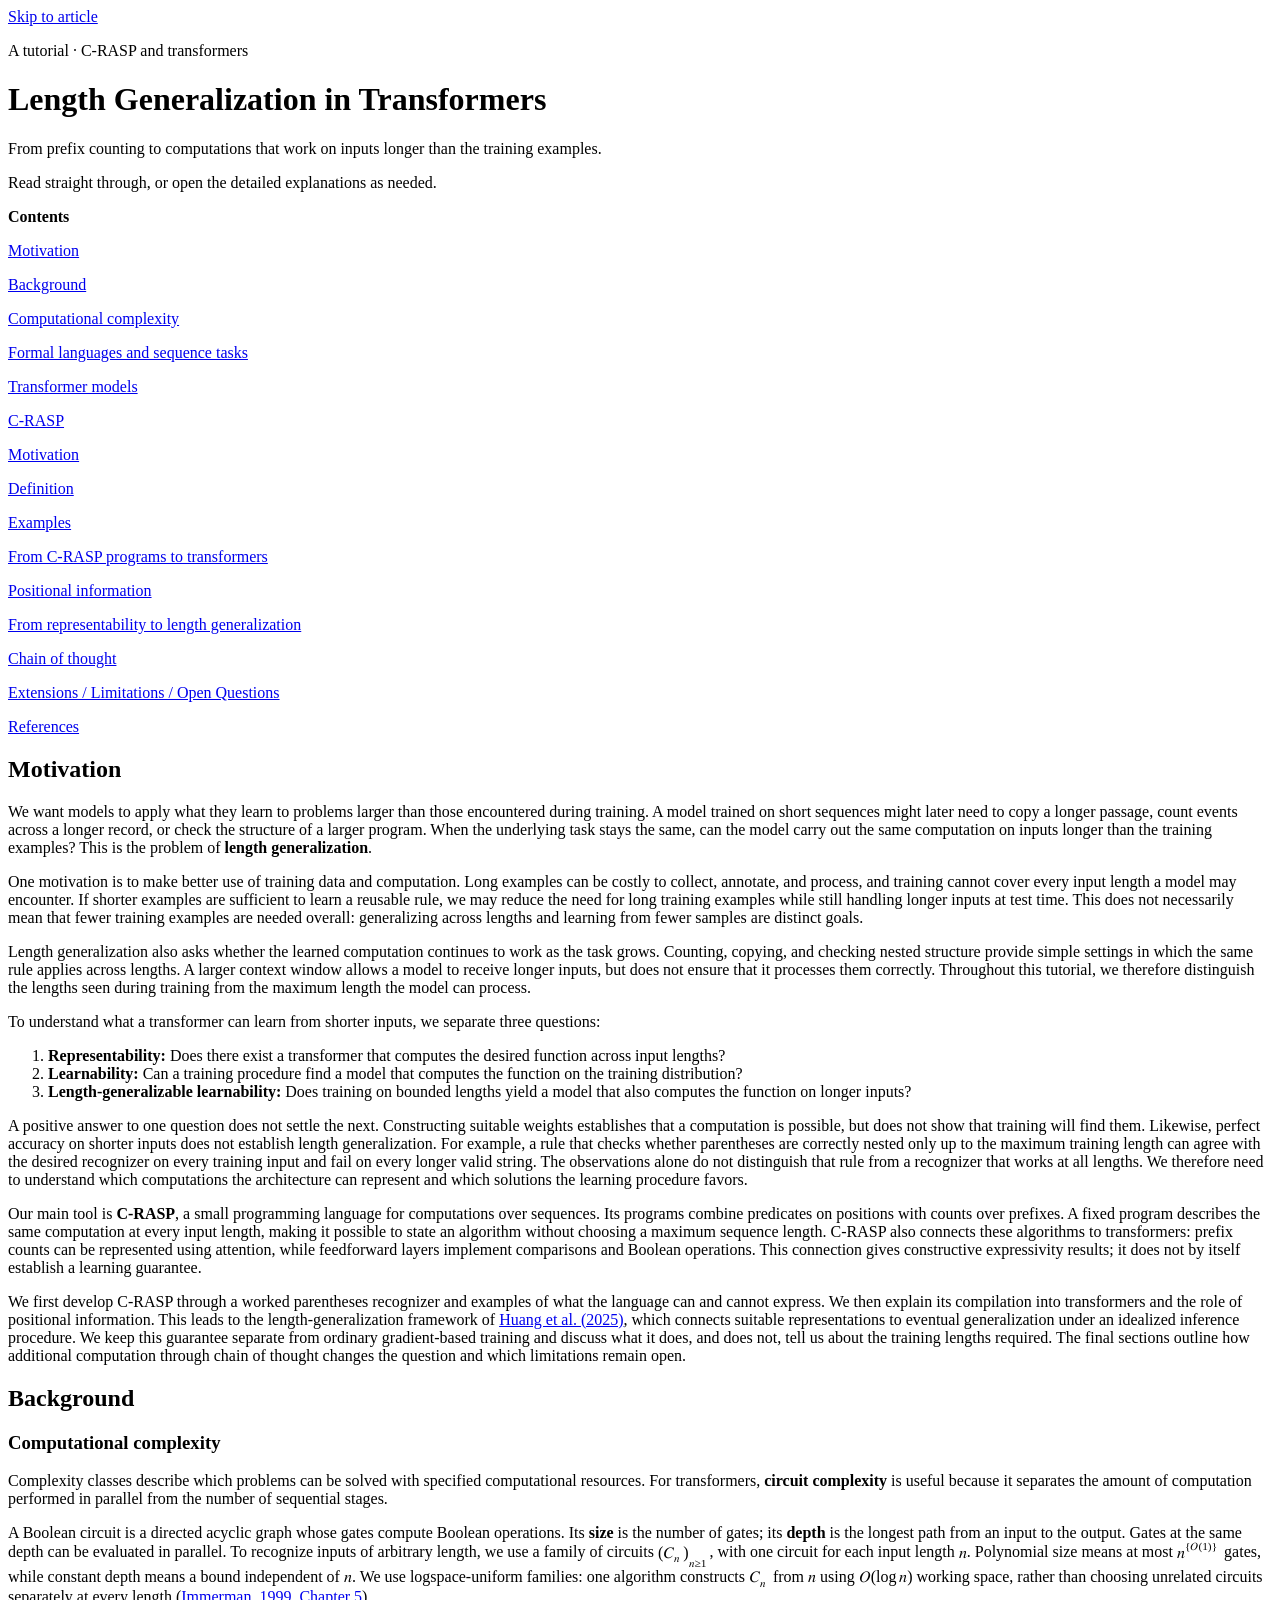
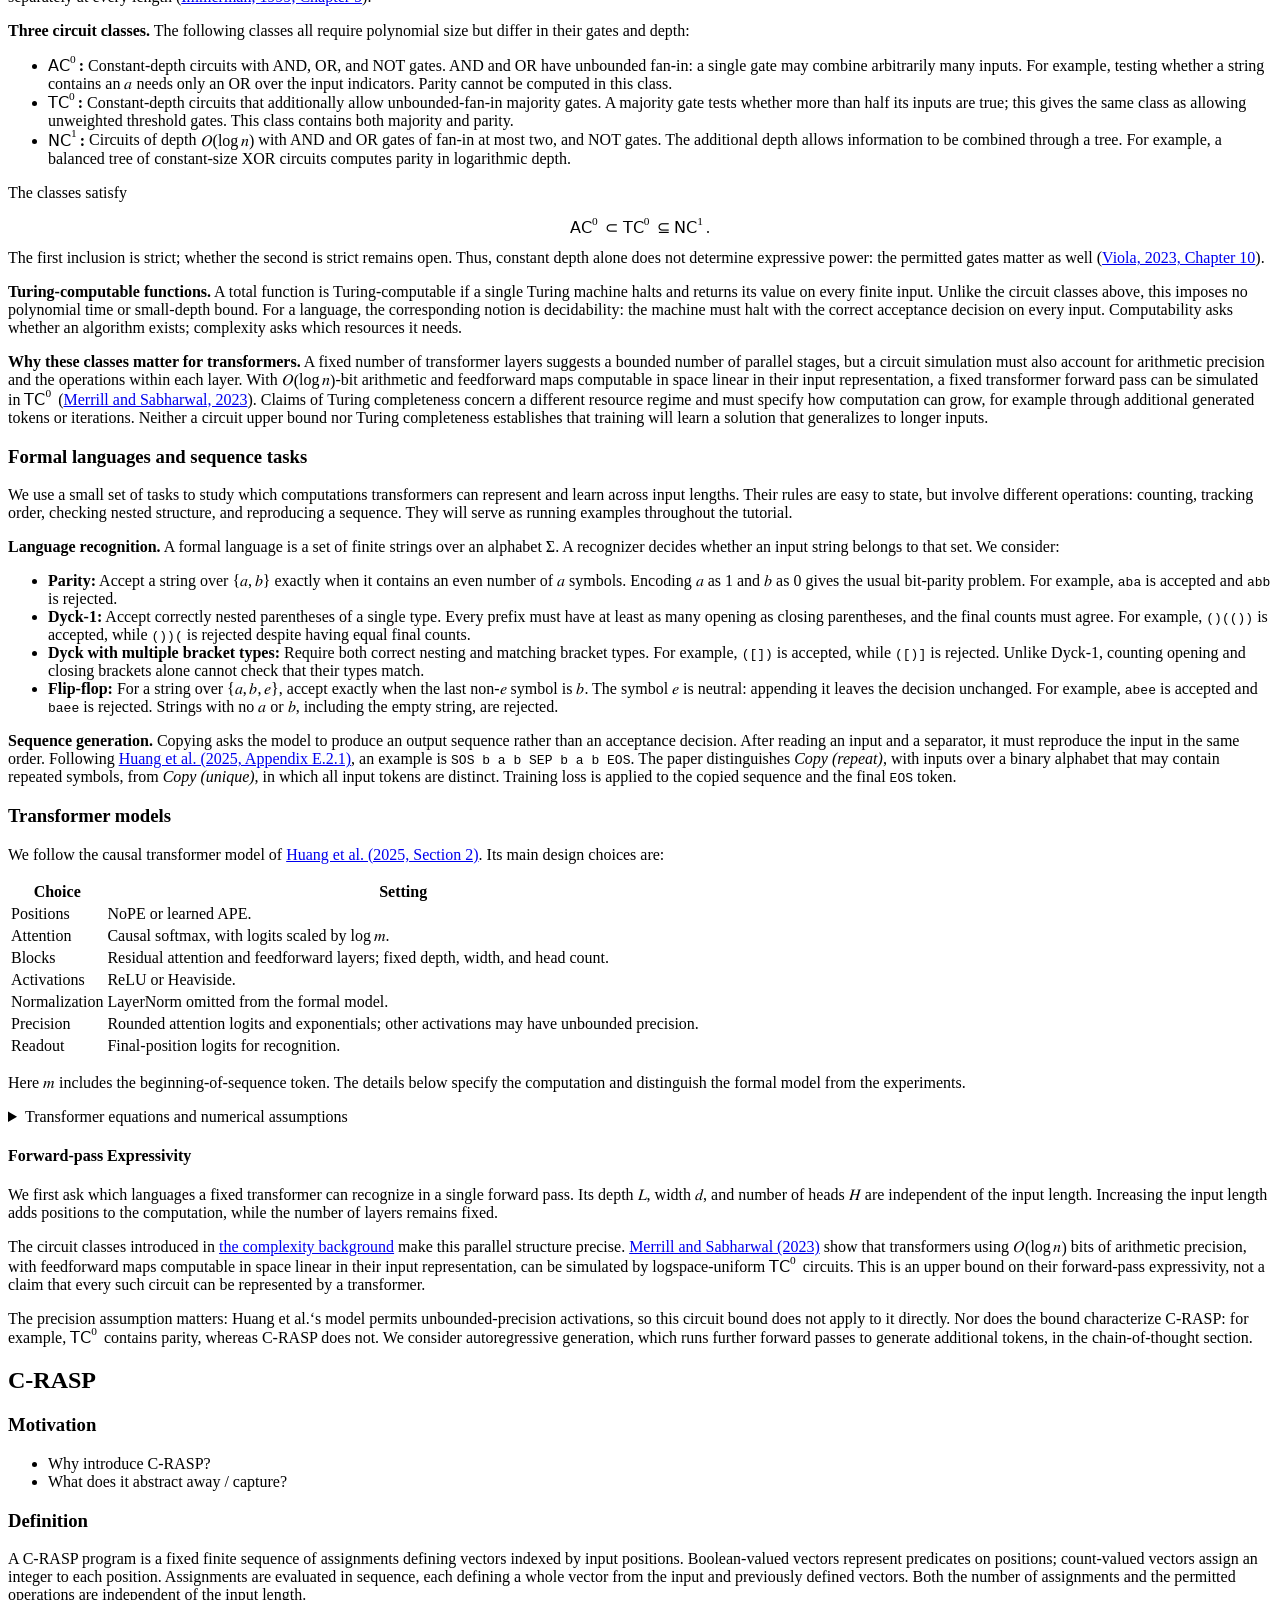
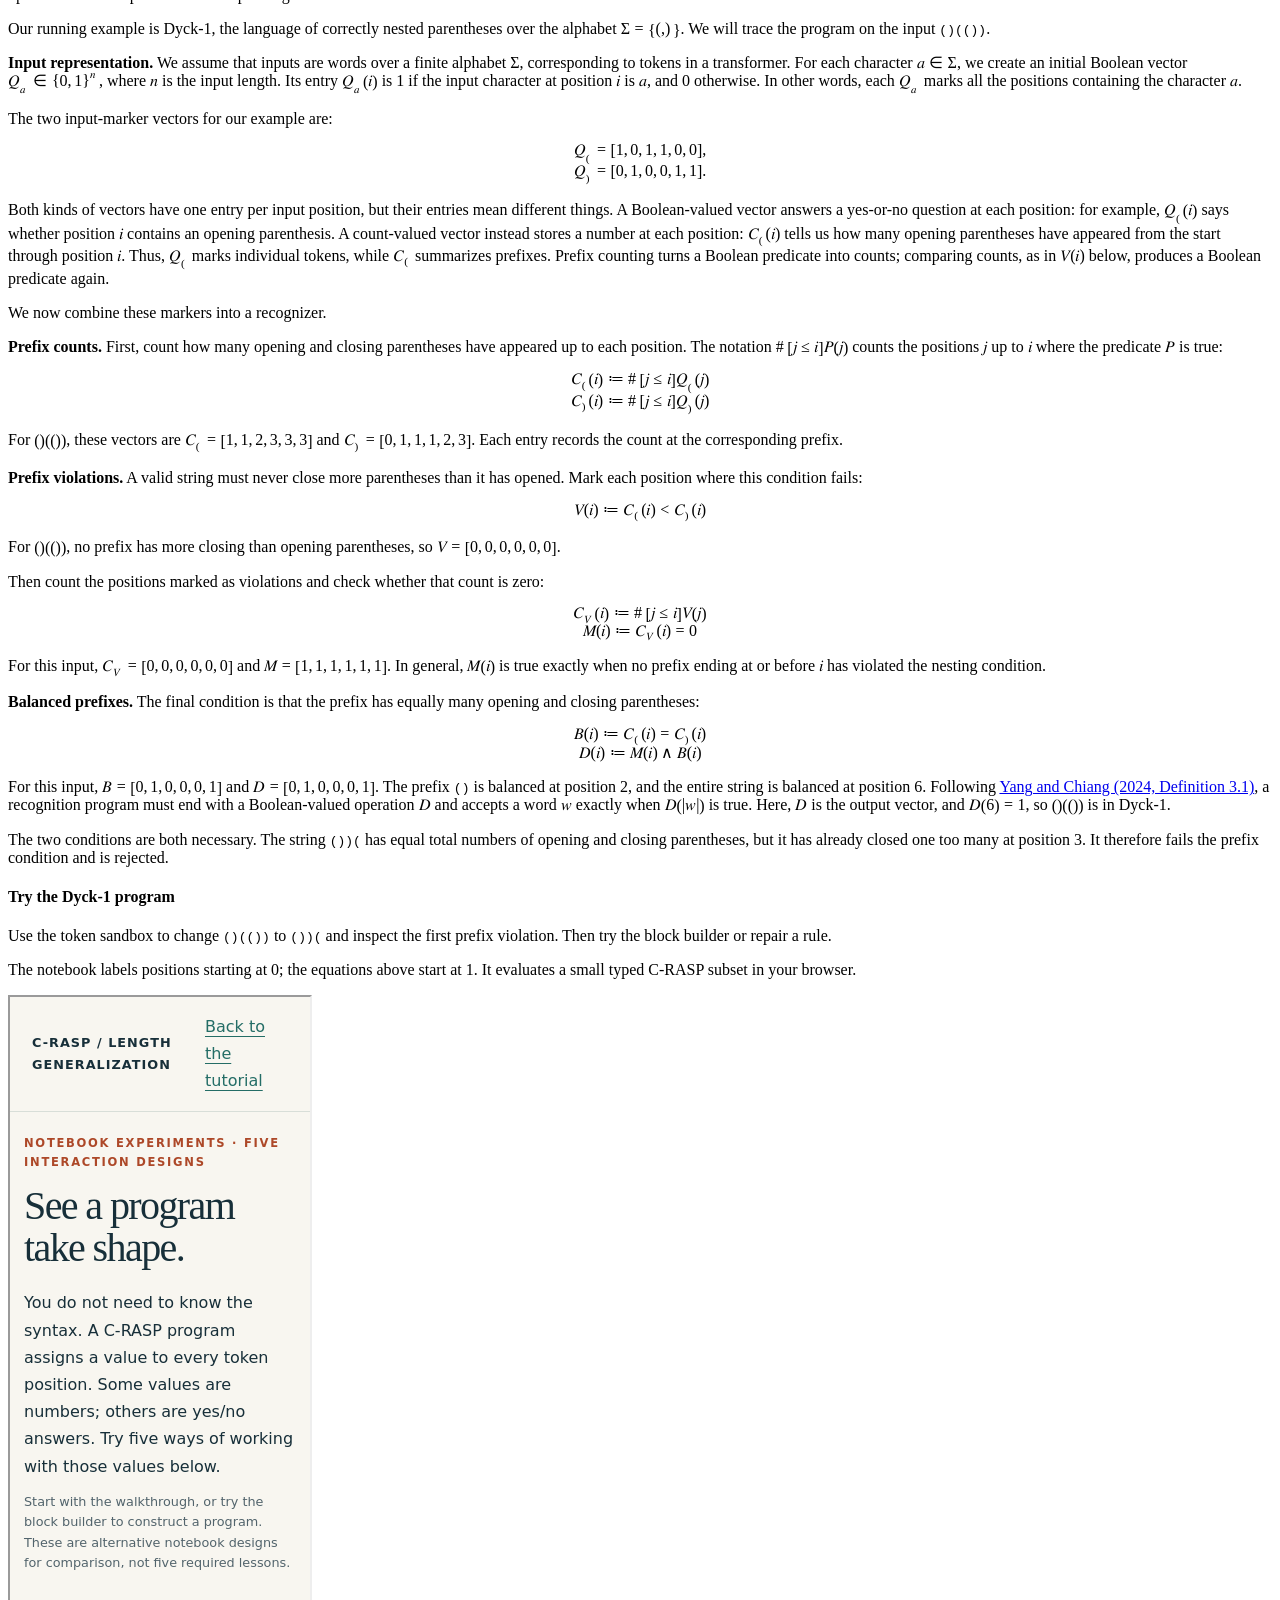
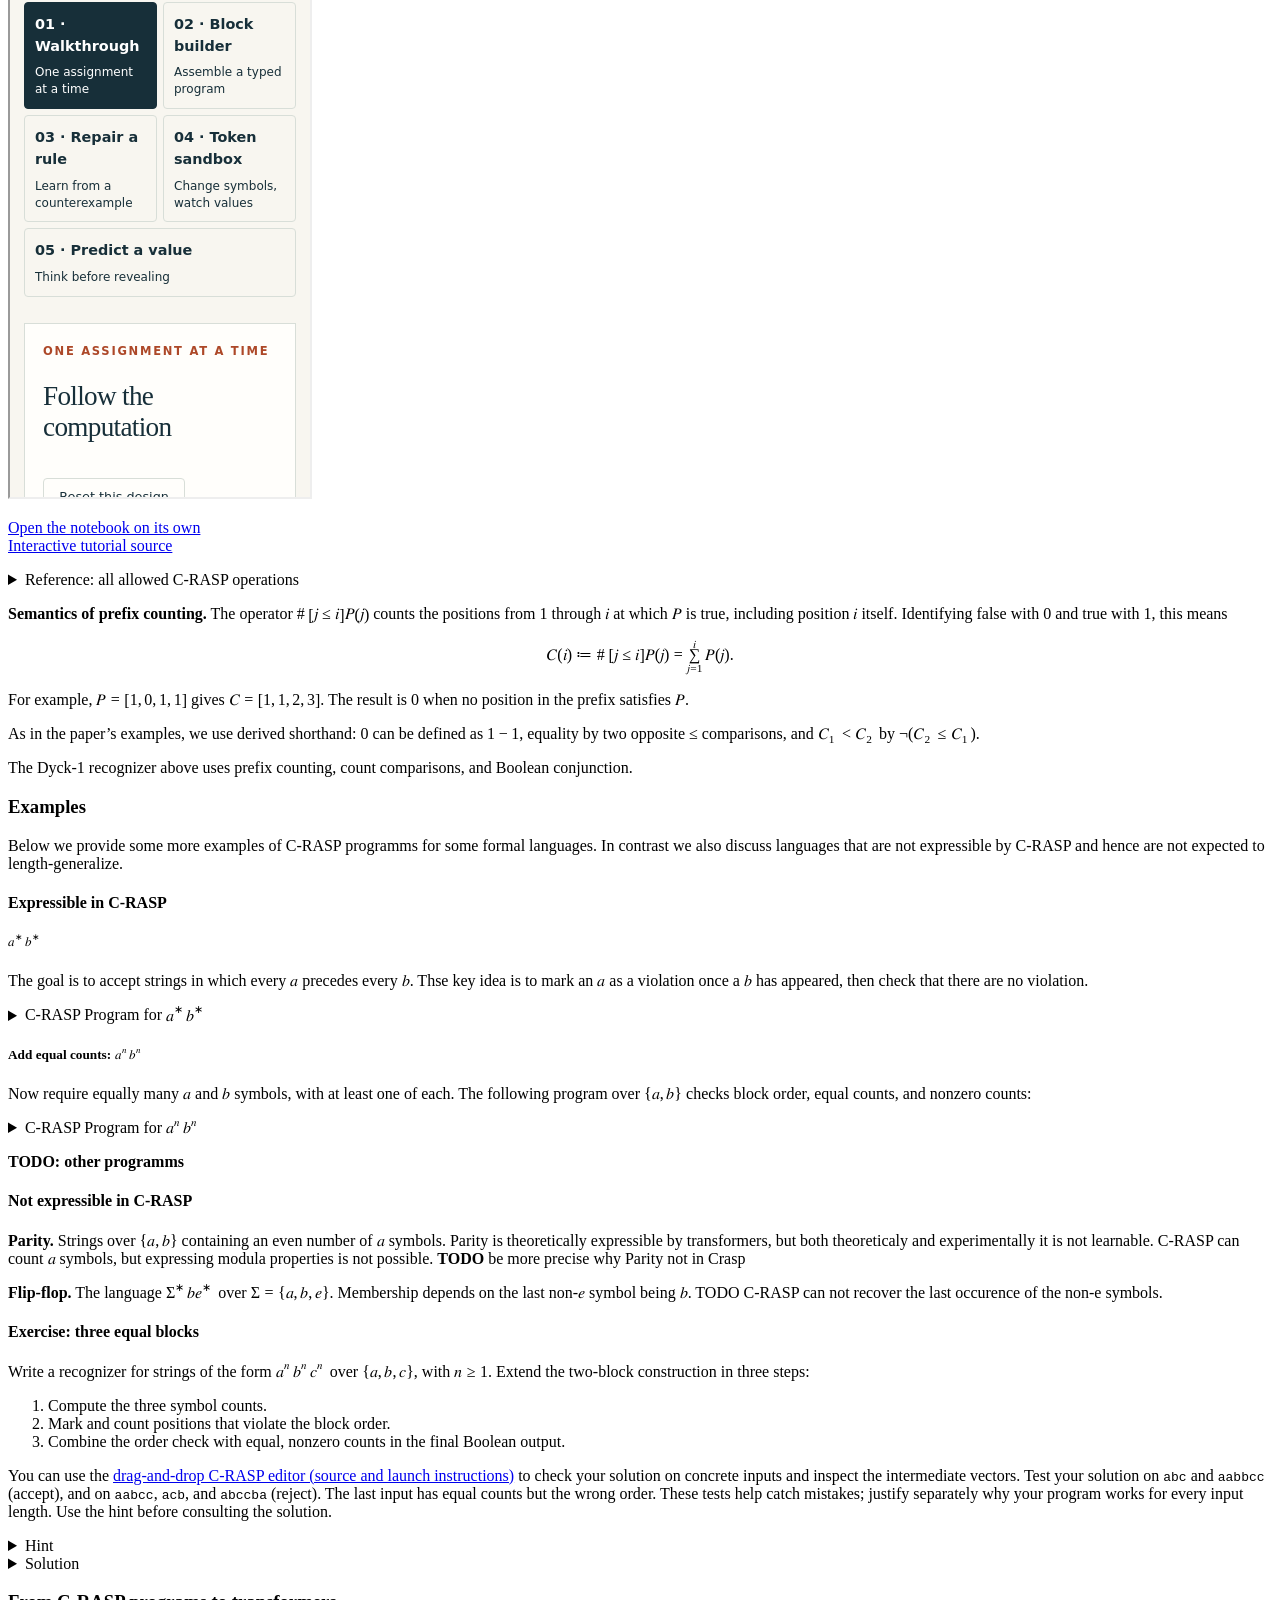
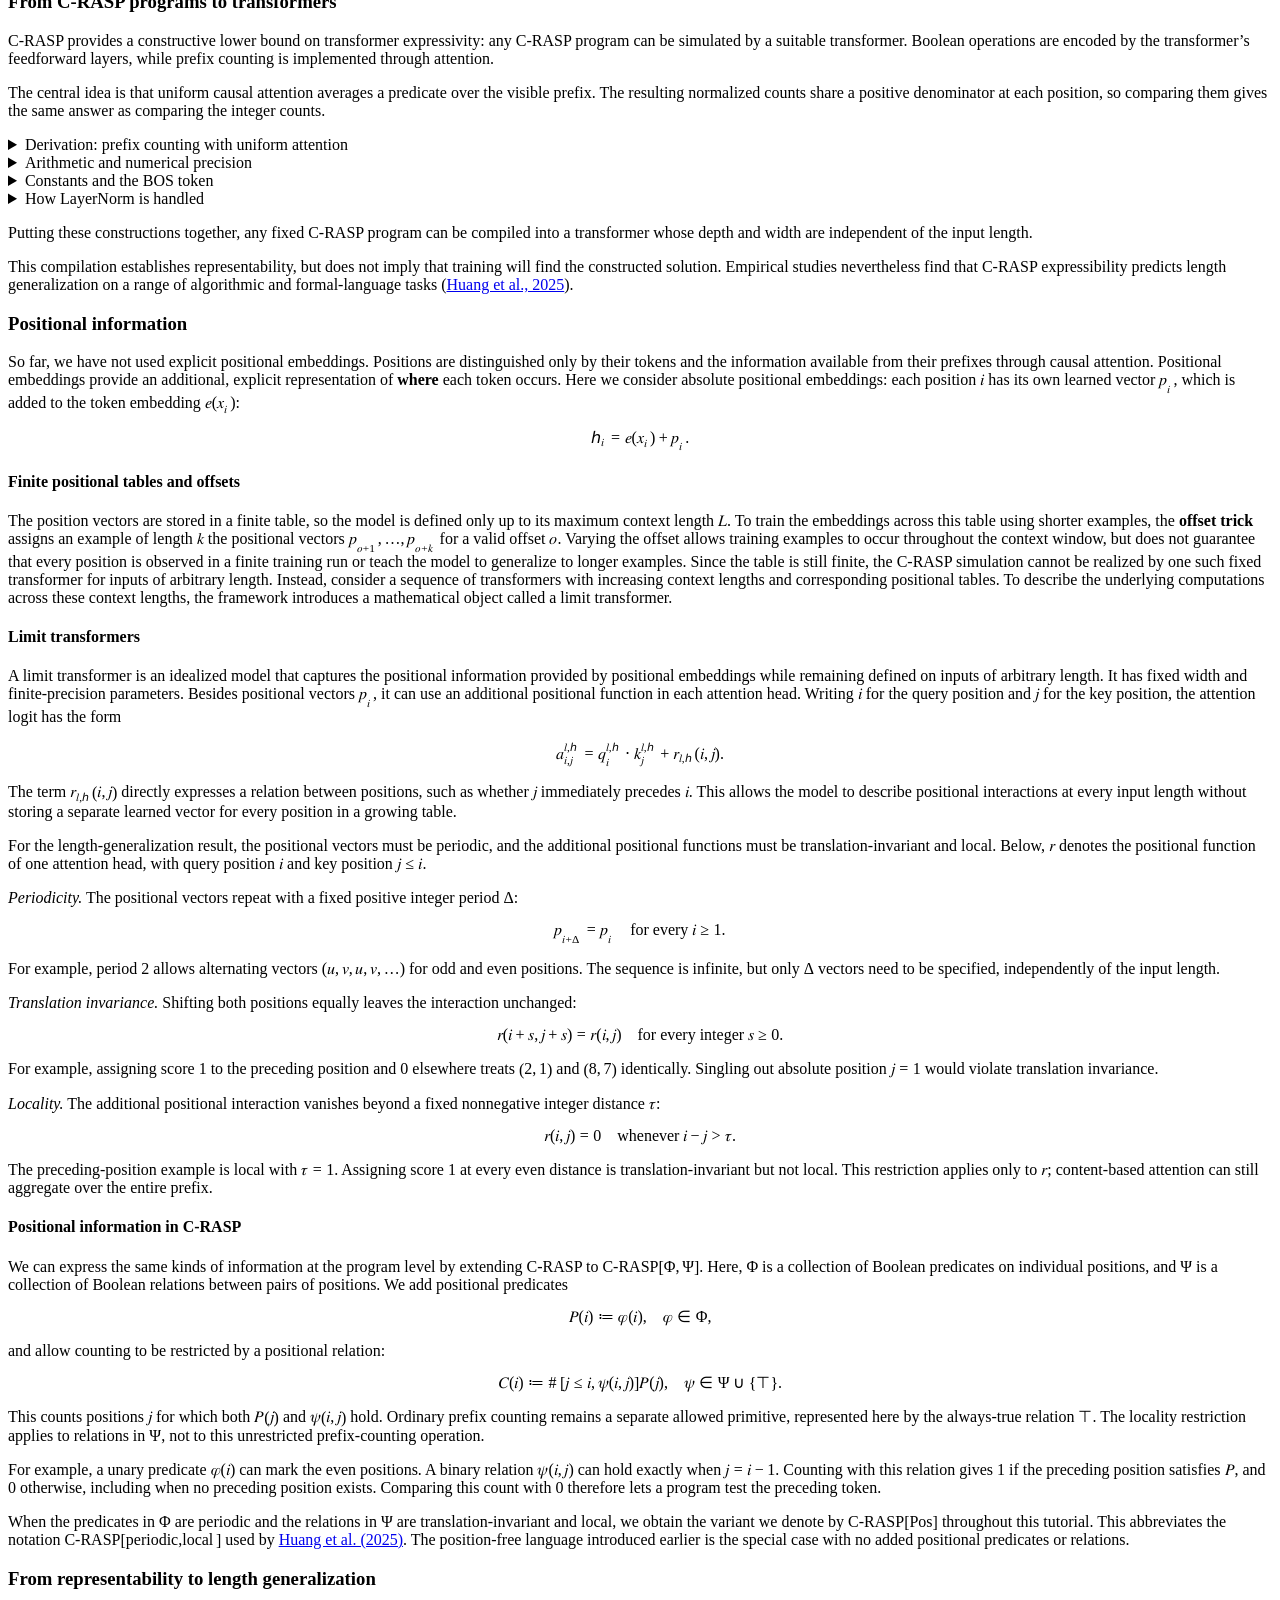
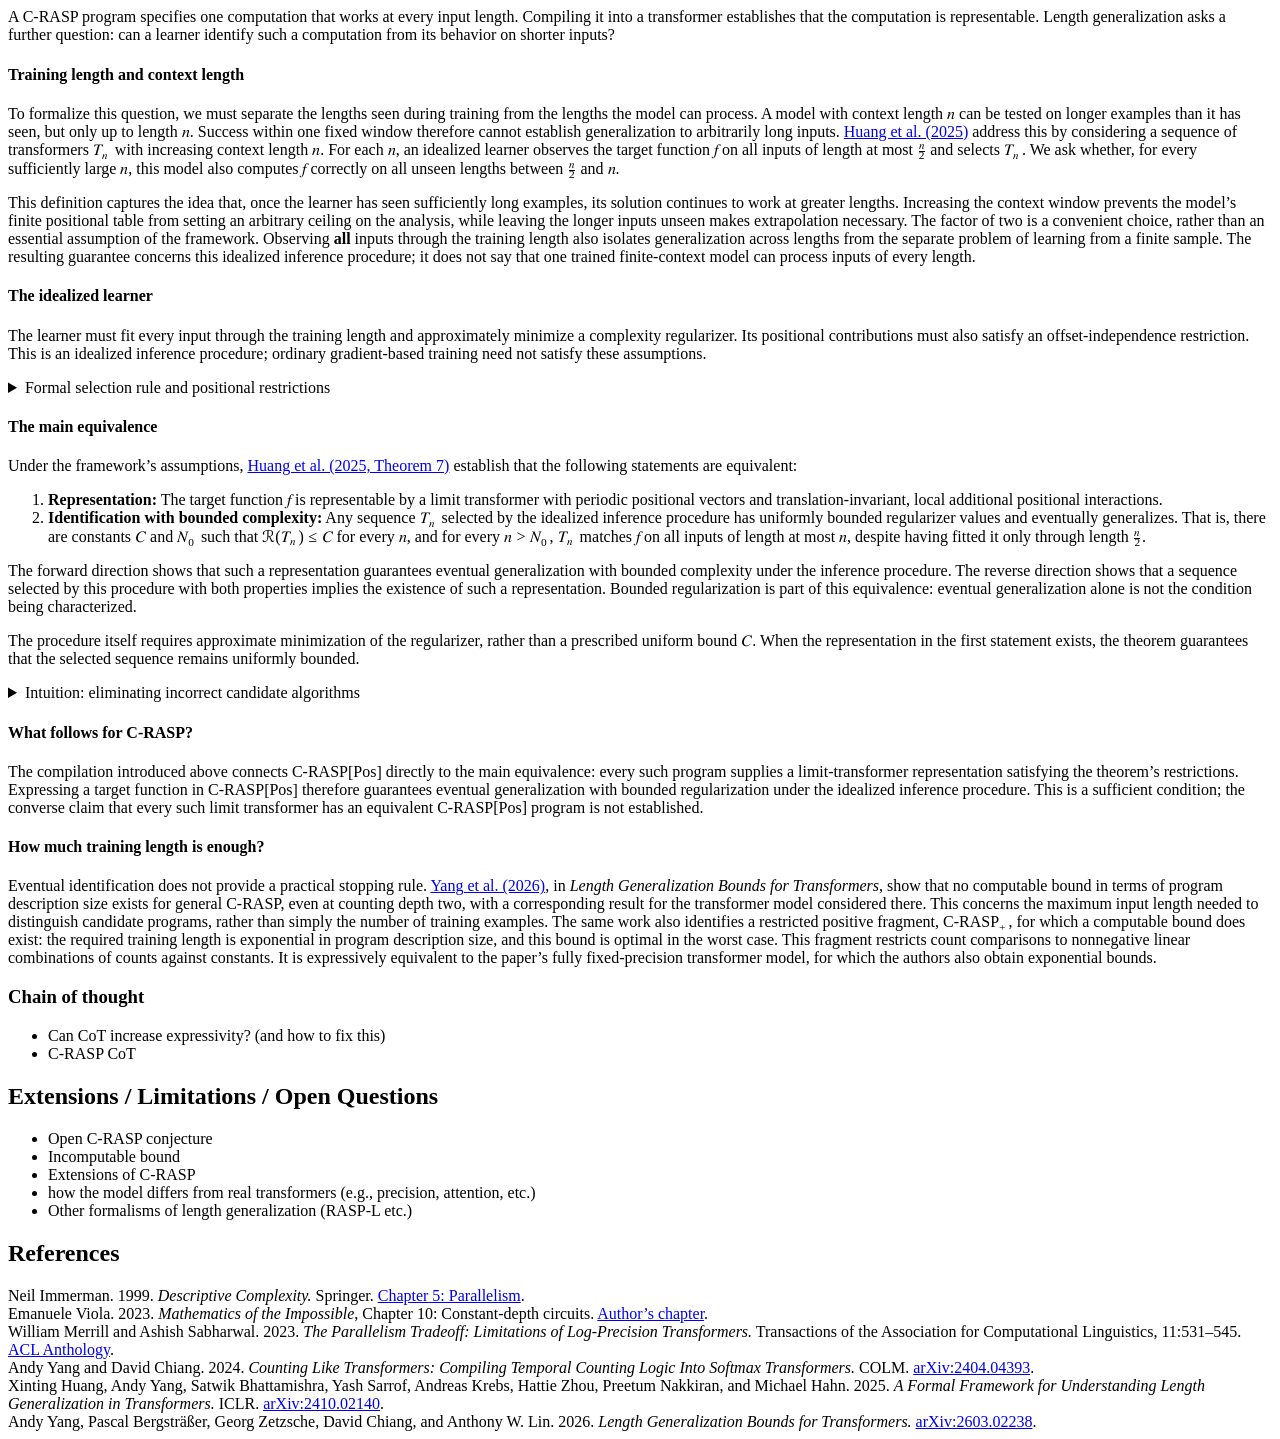
==== index.html @ 2eb9a881 "Publish tutorial from source 7f5be13" ====
<!DOCTYPE html><html lang="en"><head><meta charset="utf-8"><meta name="viewport" content="width=device-width, initial-scale=1"><link rel="stylesheet" href="/length-generalization-tutorial/assets/css/article.css"><script src="/length-generalization-tutorial/assets/scripts/article.js" defer></script><style>mtable.right-align mtd,mtable mtd.right-align,mtable.left-align mtd.right-align,mtable.aligned mtd:nth-child(odd){text-align:right;justify-items:end}mtable.cases mtd,mtable.left-align mtd,mtable mtd.left-align,mtable.aligned mtd:nth-child(2n),math:not([display])>mtable.multiline-equation mtd{text-align:left;justify-items:start}mtable.cases mtd,mtable.aligned mtd,mtable mtd.flushed,mtable mtd.left-flush{padding-left:0}mtable.cases mtd,mtable.aligned mtd,mtable mtd.flushed,mtable mtd.right-flush{padding-right:0}mtable{math-style:inherit}mtd{math-depth:auto-add;math-style:compact;math-shift:compact}mtable.multiline-equation mtd{math-depth:inherit;math-style:inherit;math-shift:inherit;padding:0}math>mtable.multiline-equation mtr:not(:last-child) mtd{padding-bottom:.5em}mfrac{margin-inline:.1em;padding-inline:0}mover[accent=true i]>:first-child{font-feature-settings:"dtls"}mover.dotted[accent=true i]>:first-child{font-feature-settings:"dtls" 0}munder>:nth-child(2),munderover>:nth-child(2){math-shift:compact}munder[accentunder=true i]>:not(:first-child),mover[accent=true i]>:not(:first-child){math-depth:inherit;math-style:inherit;math-shift:inherit}</style></head><body><a href="#article" class="skip">Skip to article</a><header class="masthead"><p class="eyebrow">A tutorial · C-RASP and transformers</p><h1>Length Generalization in Transformers</h1><p class="deck">From prefix counting to computations that work on inputs longer than the training examples.</p><div class="reading-tools" hidden id="reading-tools"><button type="button" id="expand-details">Expand all explanations</button> <button type="button" id="collapse-details">Collapse all explanations</button></div><p class="small">Read straight through, or open the detailed explanations as needed.</p></header><div class="layout"><nav class="contents" aria-label="Contents"><strong>Contents</strong><p class="toc-level-1"><a href="#loc-1">Motivation</a></p><p class="toc-level-1"><a href="#loc-2">Background</a></p><p class="toc-level-2"><a href="#computational-complexity">Computational complexity</a></p><p class="toc-level-2"><a href="#formal-languages">Formal languages and sequence tasks</a></p><p class="toc-level-2"><a href="#loc-3">Transformer models</a></p><p class="toc-level-1"><a href="#loc-4">C-RASP</a></p><p class="toc-level-2"><a href="#loc-5">Motivation</a></p><p class="toc-level-2"><a href="#loc-6">Definition</a></p><p class="toc-level-2"><a href="#loc-7">Examples</a></p><p class="toc-level-2"><a href="#loc-8">From C-RASP programs to transformers</a></p><p class="toc-level-2"><a href="#loc-9">Positional information</a></p><p class="toc-level-2"><a href="#loc-10">From representability to length generalization</a></p><p class="toc-level-2"><a href="#loc-11">Chain of thought</a></p><p class="toc-level-1"><a href="#loc-12">Extensions / Limitations / Open Questions</a></p><p class="toc-level-1"><a href="#loc-13">References</a></p></nav><main id="article"><h2 id="loc-1">Motivation</h2><p>We want models to apply what they learn to problems larger than those encountered during training. A model trained on short sequences might later need to copy a longer passage, count events across a longer record, or check the structure of a larger program. When the underlying task stays the same, can the model carry out the same computation on inputs longer than the training examples? This is the problem of <strong>length generalization</strong>.</p><p>One motivation is to make better use of training data and computation. Long examples can be costly to collect, annotate, and process, and training cannot cover every input length a model may encounter. If shorter examples are sufficient to learn a reusable rule, we may reduce the need for long training examples while still handling longer inputs at test time. This does not necessarily mean that fewer training examples are needed overall: generalizing across lengths and learning from fewer samples are distinct goals.</p><p>Length generalization also asks whether the learned computation continues to work as the task grows. Counting, copying, and checking nested structure provide simple settings in which the same rule applies across lengths. A larger context window allows a model to receive longer inputs, but does not ensure that it processes them correctly. Throughout this tutorial, we therefore distinguish the lengths seen during training from the maximum length the model can process.</p><p>To understand what a transformer can learn from shorter inputs, we separate three questions:</p><ol><li><strong>Representability:</strong> Does there exist a transformer that computes the desired function across input lengths?</li><li><strong>Learnability:</strong> Can a training procedure find a model that computes the function on the training distribution?</li><li><strong>Length-generalizable learnability:</strong> Does training on bounded lengths yield a model that also computes the function on longer inputs?</li></ol><p>A positive answer to one question does not settle the next. Constructing suitable weights establishes that a computation is possible, but does not show that training will find them. Likewise, perfect accuracy on shorter inputs does not establish length generalization. For example, a rule that checks whether parentheses are correctly nested only up to the maximum training length can agree with the desired recognizer on every training input and fail on every longer valid string. The observations alone do not distinguish that rule from a recognizer that works at all lengths. We therefore need to understand which computations the architecture can represent and which solutions the learning procedure favors.</p><p>Our main tool is <strong>C-RASP</strong>, a small programming language for computations over sequences. Its programs combine predicates on positions with counts over prefixes. A fixed program describes the same computation at every input length, making it possible to state an algorithm without choosing a maximum sequence length. C-RASP also connects these algorithms to transformers: prefix counts can be represented using attention, while feedforward layers implement comparisons and Boolean operations. This connection gives constructive expressivity results; it does not by itself establish a learning guarantee.</p><p>We first develop C-RASP through a worked parentheses recognizer and examples of what the language can and cannot express. We then explain its compilation into transformers and the role of positional information. This leads to the length-generalization framework of <a href="#huang-2025">Huang et al. (2025)</a>, which connects suitable representations to eventual generalization under an idealized inference procedure. We keep this guarantee separate from ordinary gradient-based training and discuss what it does, and does not, tell us about the training lengths required. The final sections outline how additional computation through chain of thought changes the question and which limitations remain open.</p><h2 id="loc-2">Background</h2><h3 id="computational-complexity">Computational complexity</h3><p>Complexity classes describe which problems can be solved with specified computational resources. For transformers, <strong>circuit complexity</strong> is useful because it separates the amount of computation performed in parallel from the number of sequential stages.</p><p>A Boolean circuit is a directed acyclic graph whose gates compute Boolean operations. Its <strong>size</strong> is the number of gates; its <strong>depth</strong> is the longest path from an input to the output. Gates at the same depth can be evaluated in parallel. To recognize inputs of arbitrary length, we use a family of circuits <math><msub><mrow><mo>(</mo><msub><mi>𝐶</mi><mi>𝑛</mi></msub><mo>)</mo></mrow><mrow><mi>𝑛</mi><mo lspace="0em" rspace="0em">≥</mo><mn>1</mn></mrow></msub></math>, with one circuit for each input length <math><mi>𝑛</mi></math>. Polynomial size means at most <math><msup><mi>𝑛</mi><mrow><mo>{</mo><mrow><mi>𝑂</mi><mrow><mo>(</mo><mn>1</mn><mo>)</mo></mrow></mrow><mo>}</mo></mrow></msup></math> gates, while constant depth means a bound independent of <math><mi>𝑛</mi></math>. We use logspace-uniform families: one algorithm constructs <math><msub><mi>𝐶</mi><mi>𝑛</mi></msub></math> from <math><mi>𝑛</mi></math> using <math><mi>𝑂</mi><mrow><mo>(</mo><mrow><mo lspace="0em" rspace="0.16666666666666666em">log</mo><mi>𝑛</mi></mrow><mo>)</mo></mrow></math> working space, rather than choosing unrelated circuits separately at every length (<a href="#immerman-1999">Immerman, 1999, Chapter 5</a>).</p><p><strong>Three circuit classes.</strong> The following classes all require polynomial size but differ in their gates and depth:</p><ul><li><strong><math><msup><mtext>𝖠𝖢</mtext><mn>0</mn></msup></math>:</strong> Constant-depth circuits with AND, OR, and NOT gates. AND and OR have unbounded fan-in: a single gate may combine arbitrarily many inputs. For example, testing whether a string contains an <math><mi>𝑎</mi></math> needs only an OR over the input indicators. Parity cannot be computed in this class.</li><li><strong><math><msup><mtext>𝖳𝖢</mtext><mn>0</mn></msup></math>:</strong> Constant-depth circuits that additionally allow unbounded-fan-in majority gates. A majority gate tests whether more than half its inputs are true; this gives the same class as allowing unweighted threshold gates. This class contains both majority and parity.</li><li><strong><math><msup><mtext>𝖭𝖢</mtext><mn>1</mn></msup></math>:</strong> Circuits of depth <math><mi>𝑂</mi><mrow><mo>(</mo><mrow><mo lspace="0em" rspace="0.16666666666666666em">log</mo><mi>𝑛</mi></mrow><mo>)</mo></mrow></math> with AND and OR gates of fan-in at most two, and NOT gates. The additional depth allows information to be combined through a tree. For example, a balanced tree of constant-size XOR circuits computes parity in logarithmic depth.</li></ul><p>The classes satisfy</p><div class="display-equation"><math display="block"><msup><mtext>𝖠𝖢</mtext><mn>0</mn></msup><mo>⊂</mo><msup><mtext>𝖳𝖢</mtext><mn>0</mn></msup><mo>⊆</mo><msup><mtext>𝖭𝖢</mtext><mn>1</mn></msup><mi>.</mi></math></div><p>The first inclusion is strict; whether the second is strict remains open. Thus, constant depth alone does not determine expressive power: the permitted gates matter as well (<a href="#viola-2023">Viola, 2023, Chapter 10</a>).</p><p><strong>Turing-computable functions.</strong> A total function is Turing-computable if a single Turing machine halts and returns its value on every finite input. Unlike the circuit classes above, this imposes no polynomial time or small-depth bound. For a language, the corresponding notion is decidability: the machine must halt with the correct acceptance decision on every input. Computability asks whether an algorithm exists; complexity asks which resources it needs.</p><p><strong>Why these classes matter for transformers.</strong> A fixed number of transformer layers suggests a bounded number of parallel stages, but a circuit simulation must also account for arithmetic precision and the operations within each layer. With <math><mi>𝑂</mi><mrow><mo>(</mo><mrow><mo lspace="0em" rspace="0.16666666666666666em">log</mo><mi>𝑛</mi></mrow><mo>)</mo></mrow></math>-bit arithmetic and feedforward maps computable in space linear in their input representation, a fixed transformer forward pass can be simulated in <math><msup><mtext>𝖳𝖢</mtext><mn>0</mn></msup></math> (<a href="#merrill-sabharwal-2023">Merrill and Sabharwal, 2023</a>). Claims of Turing completeness concern a different resource regime and must specify how computation can grow, for example through additional generated tokens or iterations. Neither a circuit upper bound nor Turing completeness establishes that training will learn a solution that generalizes to longer inputs.</p><h3 id="formal-languages">Formal languages and sequence tasks</h3><p>We use a small set of tasks to study which computations transformers can represent and learn across input lengths. Their rules are easy to state, but involve different operations: counting, tracking order, checking nested structure, and reproducing a sequence. They will serve as running examples throughout the tutorial.</p><p><strong>Language recognition.</strong> A formal language is a set of finite strings over an alphabet <math><mi mathvariant="normal">Σ</mi></math>. A recognizer decides whether an input string belongs to that set. We consider:</p><ul><li><strong>Parity:</strong> Accept a string over <math><mo stretchy="false">{</mo><mi>𝑎</mi><mo>,</mo><mi>𝑏</mi><mo stretchy="false">}</mo></math> exactly when it contains an even number of <math><mi>𝑎</mi></math> symbols. Encoding <math><mi>𝑎</mi></math> as 1 and <math><mi>𝑏</mi></math> as 0 gives the usual bit-parity problem. For example, <code>aba</code> is accepted and <code>abb</code> is rejected.</li><li><strong>Dyck-1:</strong> Accept correctly nested parentheses of a single type. Every prefix must have at least as many opening as closing parentheses, and the final counts must agree. For example, <code>()(())</code> is accepted, while <code>())(</code> is rejected despite having equal final counts.</li><li><strong>Dyck with multiple bracket types:</strong> Require both correct nesting and matching bracket types. For example, <code>([])</code> is accepted, while <code>([)]</code> is rejected. Unlike Dyck-1, counting opening and closing brackets alone cannot check that their types match.</li><li><strong>Flip-flop:</strong> For a string over <math><mo stretchy="false">{</mo><mi>𝑎</mi><mo>,</mo><mi>𝑏</mi><mo>,</mo><mi>𝑒</mi><mo stretchy="false">}</mo></math>, accept exactly when the last non-<math><mi>𝑒</mi></math> symbol is <math><mi>𝑏</mi></math>. The symbol <math><mi>𝑒</mi></math> is neutral: appending it leaves the decision unchanged. For example, <code>abee</code> is accepted and <code>baee</code> is rejected. Strings with no <math><mi>𝑎</mi></math> or <math><mi>𝑏</mi></math>, including the empty string, are rejected.</li></ul><p><strong>Sequence generation.</strong> Copying asks the model to produce an output sequence rather than an acceptance decision. After reading an input and a separator, it must reproduce the input in the same order. Following <a href="#huang-2025">Huang et al. (2025, Appendix E.2.1)</a>, an example is <code>SOS b a b SEP b a b EOS</code>. The paper distinguishes <em>Copy (repeat)</em>, with inputs over a binary alphabet that may contain repeated symbols, from <em>Copy (unique)</em>, in which all input tokens are distinct. Training loss is applied to the copied sequence and the final <code>EOS</code> token.</p><h3 id="loc-3">Transformer models</h3><p>We follow the causal transformer model of <a href="#huang-2025">Huang et al. (2025, Section 2)</a>. Its main design choices are:</p><table><thead><tr><th><strong>Choice</strong></th><th><strong>Setting</strong></th></tr></thead><tbody><tr><td>Positions</td><td>NoPE or learned APE.</td></tr><tr><td>Attention</td><td>Causal softmax, with logits scaled by <math><mo lspace="0em" rspace="0.16666666666666666em">log</mo><mi>𝑚</mi></math>.</td></tr><tr><td>Blocks</td><td>Residual attention and feedforward layers; fixed depth, width, and head count.</td></tr><tr><td>Activations</td><td>ReLU or Heaviside.</td></tr><tr><td>Normalization</td><td>LayerNorm omitted from the formal model.</td></tr><tr><td>Precision</td><td>Rounded attention logits and exponentials; other activations may have unbounded precision.</td></tr><tr><td>Readout</td><td>Final-position logits for recognition.</td></tr></tbody></table><p>Here <math><mi>𝑚</mi></math> includes the beginning-of-sequence token. The details below specify the computation and distinguish the formal model from the experiments.</p><details class="explanation"><summary>Transformer equations and numerical assumptions</summary><div class="explanation-body"><p><strong>Inputs and positions.</strong> Let <math><mi>𝑤</mi><mo>=</mo><msub><mi>𝑤</mi><mn>1</mn></msub><mi>…</mi><msub><mi>𝑤</mi><mi>𝑛</mi></msub></math> be a word over a finite alphabet <math><mi mathvariant="normal">Σ</mi></math>. We prepend a special beginning-of-sequence token, <math><msub><mi>𝑤</mi><mn>0</mn></msub><mo>=</mo><mtext>BOS</mtext></math>, and write <math><mi>𝑚</mi><mo>=</mo><mi>𝑛</mi><mo>+</mo><mn>1</mn></math> for the total sequence length. At each position <math><mi>𝑖</mi></math>, the model maintains a vector <math><msubsup><mi>ℎ</mi><mi>𝑖</mi><mi>ℓ</mi></msubsup><mo>∈</mo><msup><mi>ℝ</mi><mi>𝑑</mi></msup></math> after layer <math><mi>ℓ</mi></math>. The initial vector is</p><div class="display-equation"><math display="block"><msubsup><mi>ℎ</mi><mi>𝑖</mi><mn>0</mn></msubsup><mo>=</mo><mi>𝑒</mi><mrow><mo>(</mo><msub><mi>𝑤</mi><mi>𝑖</mi></msub><mo>)</mo></mrow><mo>+</mo><msub><mi>𝑝</mi><mi>𝑖</mi></msub><mo rspace="0em">,</mo><mspace width="1em"/><mn>0</mn><mo>≤</mo><mi>𝑖</mi><mo>≤</mo><mi>𝑛</mi><mo rspace="0em">,</mo></math></div><p>where <math><mi>𝑒</mi></math> maps token identities to learned vectors. The optional vector <math><msub><mi>𝑝</mi><mi>𝑖</mi></msub></math> supplies explicit positional information:</p><ul><li>With <strong>no positional encodings (NoPE)</strong>, <math><msub><mi>𝑝</mi><mi>𝑖</mi></msub><mo>=</mo><mn>0</mn></math> at every position. Positions can nevertheless have different representations because causal attention gives them access to different prefixes.</li><li>With <strong>absolute positional encodings (APE)</strong>, each supported position has a learned vector <math><msub><mi>𝑝</mi><mi>𝑖</mi></msub></math>. The positional table is finite, so a fixed model supports only a finite context window. We discuss how offsets and increasing context lengths enter the generalization framework below.</li></ul><p><strong>Causal attention.</strong> A model has <math><mi>𝐿</mi></math> layers and <math><mi>𝐻</mi></math> attention heads per layer. Within layer <math><mi>ℓ</mi></math>, head <math><mi>ℎ</mi></math> applies learned linear maps to the previous layer’s vectors:</p><div class="display-equation"><math display="block"><msub><mi>𝑞</mi><mi>𝑖</mi></msub><mo>=</mo><msub><mi>𝑄</mi><mrow><mi>ℓ</mi><mo rspace="0em">,</mo><mi>ℎ</mi></mrow></msub><msubsup><mi>ℎ</mi><mi>𝑖</mi><mrow><mi>ℓ</mi><mo lspace="0em" rspace="0em">−</mo><mn>1</mn></mrow></msubsup><mo rspace="0em">,</mo><mspace width="1em"/><msub><mi>𝑘</mi><mi>𝑗</mi></msub><mo>=</mo><msub><mi>𝐾</mi><mrow><mi>ℓ</mi><mo rspace="0em">,</mo><mi>ℎ</mi></mrow></msub><msubsup><mi>ℎ</mi><mi>𝑗</mi><mrow><mi>ℓ</mi><mo lspace="0em" rspace="0em">−</mo><mn>1</mn></mrow></msubsup><mo rspace="0em">,</mo><mspace width="1em"/><msub><mi>𝑣</mi><mi>𝑗</mi></msub><mo>=</mo><msub><mi>𝑉</mi><mrow><mi>ℓ</mi><mo rspace="0em">,</mo><mi>ℎ</mi></mrow></msub><msubsup><mi>ℎ</mi><mi>𝑗</mi><mrow><mi>ℓ</mi><mo lspace="0em" rspace="0em">−</mo><mn>1</mn></mrow></msubsup><mi>.</mi></math></div><p>The query <math><msub><mi>𝑞</mi><mi>𝑖</mi></msub></math> describes what position <math><mi>𝑖</mi></math> uses to score other positions; the key <math><msub><mi>𝑘</mi><mi>𝑗</mi></msub></math> supplies the features against which it is scored. The value <math><msub><mi>𝑣</mi><mi>𝑗</mi></msub></math> is the information that the head aggregates. Suppressing the layer and head indices, the computation is</p><div class="display-equation"><math display="block"><msub><mi>𝑎</mi><mrow><mi>𝑖</mi><mo rspace="0em">,</mo><mi>𝑗</mi></mrow></msub><mo>=</mo><msub><mi>𝑞</mi><mi>𝑖</mi></msub><mo lspace="0.2222222222222222em" rspace="0.2222222222222222em">⋅</mo><msub><mi>𝑘</mi><mi>𝑗</mi></msub><mo rspace="0em">,</mo></math></div><div class="display-equation"><math display="block"><msub><mi>𝛼</mi><mrow><mi>𝑖</mi><mo rspace="0em">,</mo><mi>𝑗</mi></mrow></msub><mo>=</mo><mfrac><mrow><mo lspace="0em" rspace="0em">exp</mo><mrow><mo>(</mo><mrow><msub><mi>𝑠</mi><mi>𝑚</mi></msub><msub><mi>𝑎</mi><mrow><mi>𝑖</mi><mo rspace="0em">,</mo><mi>𝑗</mi></mrow></msub></mrow><mo>)</mo></mrow></mrow><mrow><msubsup><mo lspace="0em">∑</mo><mrow><mi>𝑡</mi><mo lspace="0em" rspace="0em">=</mo><mn>0</mn></mrow><mi>𝑖</mi></msubsup><mo form="prefix" lspace="0em" rspace="0em">exp</mo><mrow><mo>(</mo><mrow><msub><mi>𝑠</mi><mi>𝑚</mi></msub><msub><mi>𝑎</mi><mrow><mi>𝑖</mi><mo rspace="0em">,</mo><mi>𝑡</mi></mrow></msub></mrow><mo>)</mo></mrow></mrow></mfrac><mo rspace="0em">,</mo><mspace width="1em"/><mi>𝑗</mi><mo>≤</mo><mi>𝑖</mi><mo rspace="0em">,</mo></math></div><div class="display-equation"><math display="block"><msub><mi>𝑧</mi><mi>𝑖</mi></msub><mo>=</mo><munderover><mo form="prefix" lspace="0em">∑</mo><mrow><mi>𝑗</mi><mo lspace="0em" rspace="0em">=</mo><mn>0</mn></mrow><mi>𝑖</mi></munderover><msub><mi>𝛼</mi><mrow><mi>𝑖</mi><mo rspace="0em">,</mo><mi>𝑗</mi></mrow></msub><msub><mi>𝑣</mi><mi>𝑗</mi></msub><mi>.</mi></math></div><p>The causal mask excludes positions <math><mi>𝑗</mi><mo>></mo><mi>𝑖</mi></math>: a position can attend to BOS, itself, and earlier tokens, but not to future tokens. All queries, keys, and values in a layer come from the previous layer; the prefix restriction does not turn a layer into a left-to-right recurrent computation. The weights are nonnegative and sum to 1 over the visible prefix, so a head returns a weighted average of its values.</p><p><strong>Logit scaling and uniform attention.</strong> Ordinary softmax attention uses <math><msub><mi>𝑠</mi><mi>𝑚</mi></msub><mo>=</mo><mn>1</mn></math>. Huang et al. instead use <math><msub><mi>𝑠</mi><mi>𝑚</mi></msub><mo>=</mo><mo form="prefix" lspace="0em" rspace="0.16666666666666666em">log</mo><mi>𝑚</mi></math>, making the scale depend explicitly on sequence length. For positive <math><msub><mi>𝑠</mi><mi>𝑚</mi></msub></math>, the ratio between two attention weights is</p><div class="display-equation"><math display="block"><mfrac><msub><mi>𝛼</mi><mrow><mi>𝑖</mi><mo rspace="0em">,</mo><mi>𝑗</mi></mrow></msub><msub><mi>𝛼</mi><mrow><mi>𝑖</mi><mo rspace="0em">,</mo><mi>𝑡</mi></mrow></msub></mfrac><mo>=</mo><mo form="prefix" lspace="0em" rspace="0em">exp</mo><mrow><mo>(</mo><mrow><msub><mi>𝑠</mi><mi>𝑚</mi></msub><mrow><mo>(</mo><mrow><msub><mi>𝑎</mi><mrow><mi>𝑖</mi><mo rspace="0em">,</mo><mi>𝑗</mi></mrow></msub><mo>−</mo><msub><mi>𝑎</mi><mrow><mi>𝑖</mi><mo rspace="0em">,</mo><mi>𝑡</mi></mrow></msub></mrow><mo>)</mo></mrow></mrow><mo>)</mo></mrow><mi>.</mi></math></div><p>Thus scaling changes how strongly the head distinguishes unequal scores. If all visible scores are equal, however, every visible position receives weight <math><mfrac><mn>1</mn><mrow><mi>𝑖</mi><mo lspace="0em" rspace="0em">+</mo><mn>1</mn></mrow></mfrac></math>. This is the uniform attention used later to represent prefix counts. The usual fixed factor <math><mfrac><mn>1</mn><msqrt><msub><mi>𝑑</mi><mi>𝑘</mi></msub></msqrt></mfrac></math>, where <math><msub><mi>𝑑</mi><mi>𝑘</mi></msub></math> is the query/key dimension, can be absorbed into the learned query or key matrices. These equations display the algebraic operations; the rounding convention is stated below.</p><p><strong>Residual and feedforward updates.</strong> Each head contributes a vector in the model’s width-<math><mi>𝑑</mi></math> space; its value map incorporates the required output projection. The head outputs are summed and added to the current representation:</p><div class="display-equation"><math display="block"><msubsup><mi>𝑢</mi><mi>𝑖</mi><mi>ℓ</mi></msubsup><mo>=</mo><msubsup><mi>ℎ</mi><mi>𝑖</mi><mrow><mi>ℓ</mi><mo lspace="0em" rspace="0em">−</mo><mn>1</mn></mrow></msubsup><mo>+</mo><munderover><mo form="prefix" lspace="0em">∑</mo><mrow><mi>ℎ</mi><mo lspace="0em" rspace="0em">=</mo><mn>1</mn></mrow><mi>𝐻</mi></munderover><msubsup><mi>𝑧</mi><mi>𝑖</mi><mrow><mi>ℓ</mi><mo rspace="0em">,</mo><mi>ℎ</mi></mrow></msubsup><mi>.</mi></math></div><p>The feedforward update is</p><div class="display-equation"><math display="block"><msubsup><mi>ℎ</mi><mi>𝑖</mi><mi>ℓ</mi></msubsup><mo>=</mo><msubsup><mi>𝑢</mi><mi>𝑖</mi><mi>ℓ</mi></msubsup><mo>+</mo><msub><mi>𝐵</mi><mi>ℓ</mi></msub><msub><mi>𝜓</mi><mi>ℓ</mi></msub><mrow><mo>(</mo><mrow><msub><mi>𝐴</mi><mi>ℓ</mi></msub><msubsup><mi>𝑢</mi><mi>𝑖</mi><mi>ℓ</mi></msubsup><mo>+</mo><msub><mi>𝑏</mi><mi>ℓ</mi></msub></mrow><mo>)</mo></mrow><mi>.</mi></math></div><p>Here <math><msub><mi>𝐴</mi><mi>ℓ</mi></msub></math> maps into the feedforward hidden space, <math><msub><mi>𝑏</mi><mi>ℓ</mi></msub></math> is a bias vector, and <math><msub><mi>𝐵</mi><mi>ℓ</mi></msub></math> maps back to width <math><mi>𝑑</mi></math>. The activation <math><msub><mi>𝜓</mi><mi>ℓ</mi></msub></math> acts coordinatewise. Each coordinate may use ReLU,</p><div class="display-equation"><math display="block"><mtext>ReLU</mtext><mrow><mo>(</mo><mi>𝑥</mi><mo>)</mo></mrow><mo>=</mo><mo form="prefix" lspace="0em" rspace="0em">max</mo><mrow><mo>(</mo><mrow><mn>0</mn><mo>,</mo><mi>𝑥</mi></mrow><mo>)</mo></mrow><mo rspace="0em">,</mo></math></div><p>or Heaviside,</p><div class="display-equation"><math display="block"><mtext>H</mtext><mrow><mo>(</mo><mi>𝑥</mi><mo>)</mo></mrow><mo>=</mo><mrow><mo>{</mo><mtable class="cases"><mtr><mtd><mn>1</mn><mspace width="0.2222em"/></mtd><mtd><mtext>if</mtext><mspace width="0.2222em"/><mi>𝑥</mi><mo>≥</mo><mn>0</mn></mtd></mtr><mtr><mtd><mn>0</mn><mspace width="0.2222em"/></mtd><mtd><mtext>if</mtext><mspace width="0.2222em"/><mi>𝑥</mi><mo>&lt;</mo><mn>0</mn></mtd></mtr></mtable></mrow><mi>.</mi></math></div><p>The feedforward map uses the same parameters at every position within a layer. It does not itself combine different positions; that communication occurs through attention. The residual additions retain the preceding representation while adding the attention and feedforward contributions.</p><p><strong>LayerNorm.</strong> The equations above omit normalization, as does Huang et al.‘s main formal model. Their experiments include LayerNorm. Appendix D.3 sketches how to incorporate normalization into the limit-transformer simulation by retaining additional information from which activation norms can be recovered. We therefore distinguish the stated formal model from its proposed extension with normalization. Yang and Chiang’s original C-RASP compilation uses LayerNorm explicitly; we return to its role alongside that construction.</p><p><strong>Numerical precision.</strong> Huang et al. round attention logits and the outputs of the exponential function to a fixed number <math><mi>𝑝</mi></math> of fractional bits before further processing. Rounding to <math><mi>𝑝</mi></math> fractional bits restricts these quantities to multiples of <math><msup><mn>2</mn><mrow><mo>−</mo><mi>𝑝</mi></mrow></msup></math>; it does not impose a fixed total bit budget on every number in the computation. Other activations may retain unbounded precision. In particular, this model differs from one that rounds every stored activation and arithmetic result to a fixed number of bits. The circuit upper bound discussed next has its own precision assumptions and should not be transferred to this model without checking them.</p><p><strong>Output and computation budget.</strong> After <math><mi>𝐿</mi></math> layers, a learned linear map produces the output logits</p><div class="display-equation"><math display="block"><msub><mi>𝑜</mi><mi>𝑖</mi></msub><mo>=</mo><mi>𝑈</mi><msubsup><mi>ℎ</mi><mi>𝑖</mi><mi>𝐿</mi></msubsup><mi>.</mi></math></div><p>For recognition, the output at the final input position <math><mi>𝑖</mi><mo>=</mo><mi>𝑛</mi></math> determines acceptance; for example, a binary readout can compare acceptance and rejection logits. A single forward pass applies the <math><mi>𝐿</mi></math> layers once. For a fixed transformer, its parameters, depth, width, and head count do not grow when the input gets longer. Autoregressive generation instead uses the output to append a token and runs another forward pass, introducing additional computation that we consider separately in the chain-of-thought section.</p></div></details><h4>Forward-pass Expressivity</h4><p>We first ask which languages a fixed transformer can recognize in a single forward pass. Its depth <math><mi>𝐿</mi></math>, width <math><mi>𝑑</mi></math>, and number of heads <math><mi>𝐻</mi></math> are independent of the input length. Increasing the input length adds positions to the computation, while the number of layers remains fixed.</p><p>The circuit classes introduced in <a href="#computational-complexity">the complexity background</a> make this parallel structure precise. <a href="#merrill-sabharwal-2023">Merrill and Sabharwal (2023)</a> show that transformers using <math><mi>𝑂</mi><mrow><mo>(</mo><mrow><mo lspace="0em" rspace="0.16666666666666666em">log</mo><mi>𝑛</mi></mrow><mo>)</mo></mrow></math> bits of arithmetic precision, with feedforward maps computable in space linear in their input representation, can be simulated by logspace-uniform <math><msup><mtext>𝖳𝖢</mtext><mn>0</mn></msup></math> circuits. This is an upper bound on their forward-pass expressivity, not a claim that every such circuit can be represented by a transformer.</p><p>The precision assumption matters: Huang et al.‘s model permits unbounded-precision activations, so this circuit bound does not apply to it directly. Nor does the bound characterize C-RASP: for example, <math><msup><mtext>𝖳𝖢</mtext><mn>0</mn></msup></math> contains parity, whereas C-RASP does not. We consider autoregressive generation, which runs further forward passes to generate additional tokens, in the chain-of-thought section.</p><h2 id="loc-4">C-RASP</h2><h3 id="loc-5">Motivation</h3><ul><li>Why introduce C-RASP?</li><li>What does it abstract away / capture?</li></ul><h3 id="loc-6">Definition</h3><p>A C-RASP program is a fixed finite sequence of assignments defining vectors indexed by input positions. Boolean-valued vectors represent predicates on positions; count-valued vectors assign an integer to each position. Assignments are evaluated in sequence, each defining a whole vector from the input and previously defined vectors. Both the number of assignments and the permitted operations are independent of the input length.</p><p>Our running example is Dyck-1, the language of correctly nested parentheses over the alphabet <math><mi mathvariant="normal">Σ</mi><mo>=</mo><mrow><mo>{</mo><mrow><mtext>(</mtext><mo>,</mo><mtext>)</mtext></mrow><mo>}</mo></mrow></math>. We will trace the program on the input <code>()(())</code>.</p><p><strong>Input representation.</strong> We assume that inputs are words over a finite alphabet <math><mi mathvariant="normal">Σ</mi></math>, corresponding to tokens in a transformer. For each character <math><mi>𝑎</mi><mo>∈</mo><mi mathvariant="normal">Σ</mi></math>, we create an initial Boolean vector <math><msub><mi>𝑄</mi><mi>𝑎</mi></msub><mo>∈</mo><mo form="prefix" stretchy="false">{</mo><mn>0</mn><mo>,</mo><mn>1</mn><msup><mo stretchy="false">}</mo><mi>𝑛</mi></msup></math>, where <math><mi>𝑛</mi></math> is the input length. Its entry <math><msub><mi>𝑄</mi><mi>𝑎</mi></msub><mrow><mo>(</mo><mi>𝑖</mi><mo>)</mo></mrow></math> is 1 if the input character at position <math><mi>𝑖</mi></math> is <math><mi>𝑎</mi></math>, and 0 otherwise. In other words, each <math><msub><mi>𝑄</mi><mi>𝑎</mi></msub></math> marks all the positions containing the character <math><mi>𝑎</mi></math>.</p><p>The two input-marker vectors for our example are:</p><div class="display-equation"><math display="block"><msub><mi>𝑄</mi><mtext>(</mtext></msub><mo>=</mo><mrow><mo>[</mo><mrow><mn>1</mn><mo>,</mo><mn>0</mn><mo>,</mo><mn>1</mn><mo>,</mo><mn>1</mn><mo>,</mo><mn>0</mn><mo>,</mo><mn>0</mn></mrow><mo>]</mo></mrow><mo rspace="0em">,</mo></math></div><div class="display-equation"><math display="block"><msub><mi>𝑄</mi><mtext>)</mtext></msub><mo>=</mo><mrow><mo>[</mo><mrow><mn>0</mn><mo>,</mo><mn>1</mn><mo>,</mo><mn>0</mn><mo>,</mo><mn>0</mn><mo>,</mo><mn>1</mn><mo>,</mo><mn>1</mn></mrow><mo>]</mo></mrow><mi>.</mi></math></div><p>Both kinds of vectors have one entry per input position, but their entries mean different things. A Boolean-valued vector answers a yes-or-no question at each position: for example, <math><msub><mi>𝑄</mi><mtext>(</mtext></msub><mrow><mo>(</mo><mi>𝑖</mi><mo>)</mo></mrow></math> says whether position <math><mi>𝑖</mi></math> contains an opening parenthesis. A count-valued vector instead stores a number at each position: <math><msub><mi>𝐶</mi><mtext>(</mtext></msub><mrow><mo>(</mo><mi>𝑖</mi><mo>)</mo></mrow></math> tells us how many opening parentheses have appeared from the start through position <math><mi>𝑖</mi></math>. Thus, <math><msub><mi>𝑄</mi><mtext>(</mtext></msub></math> marks individual tokens, while <math><msub><mi>𝐶</mi><mtext>(</mtext></msub></math> summarizes prefixes. Prefix counting turns a Boolean predicate into counts; comparing counts, as in <math><mi>𝑉</mi><mrow><mo>(</mo><mi>𝑖</mi><mo>)</mo></mrow></math> below, produces a Boolean predicate again.</p><p>We now combine these markers into a recognizer.</p><div><p><strong>Prefix counts.</strong> First, count how many opening and closing parentheses have appeared up to each position. The notation <math><mtext>#</mtext><mspace width="0.2222em"/><mrow><mo>[</mo><mrow><mi>𝑗</mi><mo>≤</mo><mi>𝑖</mi></mrow><mo>]</mo></mrow><mi>𝑃</mi><mrow><mo>(</mo><mi>𝑗</mi><mo>)</mo></mrow></math> counts the positions <math><mi>𝑗</mi></math> up to <math><mi>𝑖</mi></math> where the predicate <math><mi>𝑃</mi></math> is true:</p><div class="display-equation"><math display="block"><msub><mi>𝐶</mi><mtext>(</mtext></msub><mrow><mo>(</mo><mi>𝑖</mi><mo>)</mo></mrow><mo>≔</mo><mtext>#</mtext><mspace width="0.2222em"/><mrow><mo>[</mo><mrow><mi>𝑗</mi><mo>≤</mo><mi>𝑖</mi></mrow><mo>]</mo></mrow><msub><mi>𝑄</mi><mtext>(</mtext></msub><mrow><mo>(</mo><mi>𝑗</mi><mo>)</mo></mrow></math></div><div class="display-equation"><math display="block"><msub><mi>𝐶</mi><mtext>)</mtext></msub><mrow><mo>(</mo><mi>𝑖</mi><mo>)</mo></mrow><mo>≔</mo><mtext>#</mtext><mspace width="0.2222em"/><mrow><mo>[</mo><mrow><mi>𝑗</mi><mo>≤</mo><mi>𝑖</mi></mrow><mo>]</mo></mrow><msub><mi>𝑄</mi><mtext>)</mtext></msub><mrow><mo>(</mo><mi>𝑗</mi><mo>)</mo></mrow></math></div><p>For <math><mrow><mo>(</mo><mrow></mrow><mo>)</mo></mrow><mrow><mo>(</mo><mrow><mo>(</mo><mrow></mrow><mo>)</mo></mrow><mo>)</mo></mrow></math>, these vectors are <math><msub><mi>𝐶</mi><mtext>(</mtext></msub><mo>=</mo><mrow><mo>[</mo><mrow><mn>1</mn><mo>,</mo><mn>1</mn><mo>,</mo><mn>2</mn><mo>,</mo><mn>3</mn><mo>,</mo><mn>3</mn><mo>,</mo><mn>3</mn></mrow><mo>]</mo></mrow></math> and <math><msub><mi>𝐶</mi><mtext>)</mtext></msub><mo>=</mo><mrow><mo>[</mo><mrow><mn>0</mn><mo>,</mo><mn>1</mn><mo>,</mo><mn>1</mn><mo>,</mo><mn>1</mn><mo>,</mo><mn>2</mn><mo>,</mo><mn>3</mn></mrow><mo>]</mo></mrow></math>. Each entry records the count at the corresponding prefix.</p><p><strong>Prefix violations.</strong> A valid string must never close more parentheses than it has opened. Mark each position where this condition fails:</p><div class="display-equation"><math display="block"><mi>𝑉</mi><mrow><mo>(</mo><mi>𝑖</mi><mo>)</mo></mrow><mo>≔</mo><msub><mi>𝐶</mi><mtext>(</mtext></msub><mrow><mo>(</mo><mi>𝑖</mi><mo>)</mo></mrow><mo>&lt;</mo><msub><mi>𝐶</mi><mtext>)</mtext></msub><mrow><mo>(</mo><mi>𝑖</mi><mo>)</mo></mrow></math></div><p>For <math><mrow><mo>(</mo><mrow></mrow><mo>)</mo></mrow><mrow><mo>(</mo><mrow><mo>(</mo><mrow></mrow><mo>)</mo></mrow><mo>)</mo></mrow></math>, no prefix has more closing than opening parentheses, so <math><mi>𝑉</mi><mo>=</mo><mrow><mo>[</mo><mrow><mn>0</mn><mo>,</mo><mn>0</mn><mo>,</mo><mn>0</mn><mo>,</mo><mn>0</mn><mo>,</mo><mn>0</mn><mo>,</mo><mn>0</mn></mrow><mo>]</mo></mrow></math>.</p><p>Then count the positions marked as violations and check whether that count is zero:</p><div class="display-equation"><math display="block"><msub><mi>𝐶</mi><mi>𝑉</mi></msub><mrow><mo>(</mo><mi>𝑖</mi><mo>)</mo></mrow><mo>≔</mo><mtext>#</mtext><mspace width="0.2222em"/><mrow><mo>[</mo><mrow><mi>𝑗</mi><mo>≤</mo><mi>𝑖</mi></mrow><mo>]</mo></mrow><mi>𝑉</mi><mrow><mo>(</mo><mi>𝑗</mi><mo>)</mo></mrow></math></div><div class="display-equation"><math display="block"><mi>𝑀</mi><mrow><mo>(</mo><mi>𝑖</mi><mo>)</mo></mrow><mo>≔</mo><msub><mi>𝐶</mi><mi>𝑉</mi></msub><mrow><mo>(</mo><mi>𝑖</mi><mo>)</mo></mrow><mo>=</mo><mn>0</mn></math></div><p>For this input, <math><msub><mi>𝐶</mi><mi>𝑉</mi></msub><mo>=</mo><mrow><mo>[</mo><mrow><mn>0</mn><mo>,</mo><mn>0</mn><mo>,</mo><mn>0</mn><mo>,</mo><mn>0</mn><mo>,</mo><mn>0</mn><mo>,</mo><mn>0</mn></mrow><mo>]</mo></mrow></math> and <math><mi>𝑀</mi><mo>=</mo><mrow><mo>[</mo><mrow><mn>1</mn><mo>,</mo><mn>1</mn><mo>,</mo><mn>1</mn><mo>,</mo><mn>1</mn><mo>,</mo><mn>1</mn><mo>,</mo><mn>1</mn></mrow><mo>]</mo></mrow></math>. In general, <math><mi>𝑀</mi><mrow><mo>(</mo><mi>𝑖</mi><mo>)</mo></mrow></math> is true exactly when no prefix ending at or before <math><mi>𝑖</mi></math> has violated the nesting condition.</p><p><strong>Balanced prefixes.</strong> The final condition is that the prefix has equally many opening and closing parentheses:</p><div class="display-equation"><math display="block"><mi>𝐵</mi><mrow><mo>(</mo><mi>𝑖</mi><mo>)</mo></mrow><mo>≔</mo><msub><mi>𝐶</mi><mtext>(</mtext></msub><mrow><mo>(</mo><mi>𝑖</mi><mo>)</mo></mrow><mo>=</mo><msub><mi>𝐶</mi><mtext>)</mtext></msub><mrow><mo>(</mo><mi>𝑖</mi><mo>)</mo></mrow></math></div><div class="display-equation"><math display="block"><mi>𝐷</mi><mrow><mo>(</mo><mi>𝑖</mi><mo>)</mo></mrow><mo>≔</mo><mi>𝑀</mi><mrow><mo>(</mo><mi>𝑖</mi><mo>)</mo></mrow><mo>∧</mo><mi>𝐵</mi><mrow><mo>(</mo><mi>𝑖</mi><mo>)</mo></mrow></math></div><p>For this input, <math><mi>𝐵</mi><mo>=</mo><mrow><mo>[</mo><mrow><mn>0</mn><mo>,</mo><mn>1</mn><mo>,</mo><mn>0</mn><mo>,</mo><mn>0</mn><mo>,</mo><mn>0</mn><mo>,</mo><mn>1</mn></mrow><mo>]</mo></mrow></math> and <math><mi>𝐷</mi><mo>=</mo><mrow><mo>[</mo><mrow><mn>0</mn><mo>,</mo><mn>1</mn><mo>,</mo><mn>0</mn><mo>,</mo><mn>0</mn><mo>,</mo><mn>0</mn><mo>,</mo><mn>1</mn></mrow><mo>]</mo></mrow></math>. The prefix <code>()</code> is balanced at position 2, and the entire string is balanced at position 6. Following <a href="#yang-chiang-2024">Yang and Chiang (2024, Definition 3.1)</a>, a recognition program must end with a Boolean-valued operation <math><mi>𝐷</mi></math> and accepts a word <math><mi>𝑤</mi></math> exactly when <math><mi>𝐷</mi><mrow><mo>(</mo><mrow><mo stretchy="false">|</mo><mi>𝑤</mi><mo stretchy="false">|</mo></mrow><mo>)</mo></mrow></math> is true. Here, <math><mi>𝐷</mi></math> is the output vector, and <math><mi>𝐷</mi><mrow><mo>(</mo><mn>6</mn><mo>)</mo></mrow><mo>=</mo><mn>1</mn></math>, so <math><mrow><mo>(</mo><mrow></mrow><mo>)</mo></mrow><mrow><mo>(</mo><mrow><mo>(</mo><mrow></mrow><mo>)</mo></mrow><mo>)</mo></mrow></math> is in Dyck-1.</p></div><p>The two conditions are both necessary. The string <code>())(</code> has equal total numbers of opening and closing parentheses, but it has already closed one too many at position 3. It therefore fails the prefix condition and is rejected.</p><section class="interactive" aria-label="Explore the Dyck-1 program"><h4>Try the Dyck-1 program</h4><p>Use the token sandbox to change <code>()(())</code> to <code>())(</code> and inspect the first prefix violation. Then try the block builder or repair a rule.</p><p class="small">The notebook labels positions starting at 0; the equations above start at 1. It evaluates a small typed C-RASP subset in your browser.</p><p><iframe src="assets/interactive/notebook.html" title="Interactive C-RASP walkthrough and block builder" loading="lazy" class="notebook-frame" height="1100"></iframe></p><p><a href="assets/interactive/notebook.html">Open the notebook on its own</a><br><a href="https://github.com/lacoco-lab/Length_Generalization_Tutorial/tree/blog/interactive-tutorial">Interactive tutorial source</a></p></section><details class="explanation"><summary>Reference: all allowed C-RASP operations</summary><div class="explanation-body"><p>The full set of allowed operations is:</p><div class="operation-columns"><div><p><strong>Boolean-valued vectors</strong></p><table><tr><td><strong>Input marker</strong></td><td><math><mi>𝑃</mi><mrow><mo>(</mo><mi>𝑖</mi><mo>)</mo></mrow><mo>≔</mo><msub><mi>𝑄</mi><mi>𝑎</mi></msub><mrow><mo>(</mo><mi>𝑖</mi><mo>)</mo></mrow></math> for <math><mi>𝑎</mi><mo>∈</mo><mi mathvariant="normal">Σ</mi></math></td></tr><tr><td><strong>Negation</strong></td><td><math><mi>𝑃</mi><mrow><mo>(</mo><mi>𝑖</mi><mo>)</mo></mrow><mo>≔</mo><mo form="prefix">¬</mo><msub><mi>𝑃</mi><mn>1</mn></msub><mrow><mo>(</mo><mi>𝑖</mi><mo>)</mo></mrow></math></td></tr><tr><td><strong>Conjunction</strong></td><td><math><mi>𝑃</mi><mrow><mo>(</mo><mi>𝑖</mi><mo>)</mo></mrow><mo>≔</mo><msub><mi>𝑃</mi><mn>1</mn></msub><mrow><mo>(</mo><mi>𝑖</mi><mo>)</mo></mrow><mo>∧</mo><msub><mi>𝑃</mi><mn>2</mn></msub><mrow><mo>(</mo><mi>𝑖</mi><mo>)</mo></mrow></math></td></tr><tr><td><strong>Count comparison</strong></td><td><math><mi>𝑃</mi><mrow><mo>(</mo><mi>𝑖</mi><mo>)</mo></mrow><mo>≔</mo><msub><mi>𝐶</mi><mn>1</mn></msub><mrow><mo>(</mo><mi>𝑖</mi><mo>)</mo></mrow><mo>≤</mo><msub><mi>𝐶</mi><mn>2</mn></msub><mrow><mo>(</mo><mi>𝑖</mi><mo>)</mo></mrow></math></td></tr><tr><td><strong>Constant</strong></td><td><math><mi>𝑃</mi><mrow><mo>(</mo><mi>𝑖</mi><mo>)</mo></mrow><mo>≔</mo><mn>1</mn></math></td></tr></table></div><div><p><strong>Count-valued vectors</strong></p><table><tr><td><strong>Prefix count</strong></td><td><math><mi>𝐶</mi><mrow><mo>(</mo><mi>𝑖</mi><mo>)</mo></mrow><mo>≔</mo><mtext>#</mtext><mspace width="0.2222em"/><mrow><mo>[</mo><mrow><mi>𝑗</mi><mo>≤</mo><mi>𝑖</mi></mrow><mo>]</mo></mrow><mi>𝑃</mi><mrow><mo>(</mo><mi>𝑗</mi><mo>)</mo></mrow></math></td></tr><tr><td><strong>Conditional</strong></td><td><math><mi>𝐶</mi><mrow><mo>(</mo><mi>𝑖</mi><mo>)</mo></mrow><mo>≔</mo><mi>𝑃</mi><mrow><mo>(</mo><mi>𝑖</mi><mo>)</mo></mrow><mo separator="true" lspace="0em">?</mo><msub><mi>𝐶</mi><mn>1</mn></msub><mrow><mo>(</mo><mi>𝑖</mi><mo>)</mo></mrow><mo lspace="0.2777777777777778em" rspace="0.2777777777777778em">:</mo><msub><mi>𝐶</mi><mn>2</mn></msub><mrow><mo>(</mo><mi>𝑖</mi><mo>)</mo></mrow></math></td></tr><tr><td><strong>Addition</strong></td><td><math><mi>𝐶</mi><mrow><mo>(</mo><mi>𝑖</mi><mo>)</mo></mrow><mo>≔</mo><msub><mi>𝐶</mi><mn>1</mn></msub><mrow><mo>(</mo><mi>𝑖</mi><mo>)</mo></mrow><mo>+</mo><msub><mi>𝐶</mi><mn>2</mn></msub><mrow><mo>(</mo><mi>𝑖</mi><mo>)</mo></mrow></math></td></tr><tr><td><strong>Subtraction</strong></td><td><math><mi>𝐶</mi><mrow><mo>(</mo><mi>𝑖</mi><mo>)</mo></mrow><mo>≔</mo><msub><mi>𝐶</mi><mn>1</mn></msub><mrow><mo>(</mo><mi>𝑖</mi><mo>)</mo></mrow><mo>−</mo><msub><mi>𝐶</mi><mn>2</mn></msub><mrow><mo>(</mo><mi>𝑖</mi><mo>)</mo></mrow></math></td></tr><tr><td><strong>Minimum</strong></td><td><math><mi>𝐶</mi><mrow><mo>(</mo><mi>𝑖</mi><mo>)</mo></mrow><mo>≔</mo><mo form="prefix" lspace="0em" rspace="0em">min</mo><mrow><mo>(</mo><mrow><msub><mi>𝐶</mi><mn>1</mn></msub><mrow><mo>(</mo><mi>𝑖</mi><mo>)</mo></mrow><mo>,</mo><msub><mi>𝐶</mi><mn>2</mn></msub><mrow><mo>(</mo><mi>𝑖</mi><mo>)</mo></mrow></mrow><mo>)</mo></mrow></math></td></tr><tr><td><strong>Maximum</strong></td><td><math><mi>𝐶</mi><mrow><mo>(</mo><mi>𝑖</mi><mo>)</mo></mrow><mo>≔</mo><mo form="prefix" lspace="0em" rspace="0em">max</mo><mrow><mo>(</mo><mrow><msub><mi>𝐶</mi><mn>1</mn></msub><mrow><mo>(</mo><mi>𝑖</mi><mo>)</mo></mrow><mo>,</mo><msub><mi>𝐶</mi><mn>2</mn></msub><mrow><mo>(</mo><mi>𝑖</mi><mo>)</mo></mrow></mrow><mo>)</mo></mrow></math></td></tr><tr><td><strong>Constant</strong></td><td><math><mi>𝐶</mi><mrow><mo>(</mo><mi>𝑖</mi><mo>)</mo></mrow><mo>≔</mo><mn>1</mn></math></td></tr></table></div></div></div></details><aside class="notation-box" aria-label="Semantics of prefix counting"><p><strong>Semantics of prefix counting.</strong> The operator <math><mtext>#</mtext><mspace width="0.2222em"/><mrow><mo>[</mo><mrow><mi>𝑗</mi><mo>≤</mo><mi>𝑖</mi></mrow><mo>]</mo></mrow><mi>𝑃</mi><mrow><mo>(</mo><mi>𝑗</mi><mo>)</mo></mrow></math> counts the positions from 1 through <math><mi>𝑖</mi></math> at which <math><mi>𝑃</mi></math> is true, including position <math><mi>𝑖</mi></math> itself. Identifying false with 0 and true with 1, this means</p><div class="display-equation"><math display="block"><mi>𝐶</mi><mrow><mo>(</mo><mi>𝑖</mi><mo>)</mo></mrow><mo>≔</mo><mtext>#</mtext><mspace width="0.2222em"/><mrow><mo>[</mo><mrow><mi>𝑗</mi><mo>≤</mo><mi>𝑖</mi></mrow><mo>]</mo></mrow><mi>𝑃</mi><mrow><mo>(</mo><mi>𝑗</mi><mo>)</mo></mrow><mo>=</mo><munderover><mo form="prefix" lspace="0em">∑</mo><mrow><mi>𝑗</mi><mo lspace="0em" rspace="0em">=</mo><mn>1</mn></mrow><mi>𝑖</mi></munderover><mi>𝑃</mi><mrow><mo>(</mo><mi>𝑗</mi><mo>)</mo></mrow><mi>.</mi></math></div><p>For example, <math><mi>𝑃</mi><mo>=</mo><mrow><mo>[</mo><mrow><mn>1</mn><mo>,</mo><mn>0</mn><mo>,</mo><mn>1</mn><mo>,</mo><mn>1</mn></mrow><mo>]</mo></mrow></math> gives <math><mi>𝐶</mi><mo>=</mo><mrow><mo>[</mo><mrow><mn>1</mn><mo>,</mo><mn>1</mn><mo>,</mo><mn>2</mn><mo>,</mo><mn>3</mn></mrow><mo>]</mo></mrow></math>. The result is 0 when no position in the prefix satisfies <math><mi>𝑃</mi></math>.</p><p>As in the paper’s examples, we use derived shorthand: 0 can be defined as <math><mn>1</mn><mo>−</mo><mn>1</mn></math>, equality by two opposite <math><mo lspace="0em" rspace="0em">≤</mo></math> comparisons, and <math><msub><mi>𝐶</mi><mn>1</mn></msub><mo>&lt;</mo><msub><mi>𝐶</mi><mn>2</mn></msub></math> by <math><mo>¬</mo><mrow><mo>(</mo><mrow><msub><mi>𝐶</mi><mn>2</mn></msub><mo>≤</mo><msub><mi>𝐶</mi><mn>1</mn></msub></mrow><mo>)</mo></mrow></math>.</p><p>The Dyck-1 recognizer above uses prefix counting, count comparisons, and Boolean conjunction.</p></aside><h3 id="loc-7">Examples</h3><p>Below we provide some more examples of C-RASP programms for some formal languages. In contrast we also discuss languages that are not expressible by C-RASP and hence are not expected to length-generalize.</p><h4>Expressible in C-RASP</h4><h5><math><msup><mi>𝑎</mi><mo>∗</mo></msup><msup><mi>𝑏</mi><mo>∗</mo></msup></math></h5><p>The goal is to accept strings in which every <math><mi>𝑎</mi></math> precedes every <math><mi>𝑏</mi></math>. Thse key idea is to mark an <math><mi>𝑎</mi></math> as a violation once a <math><mi>𝑏</mi></math> has appeared, then check that there are no violation.</p><details class="explanation"><summary>C-RASP Program for <math><msup><mi>𝑎</mi><mo>∗</mo></msup><msup><mi>𝑏</mi><mo>∗</mo></msup></math></summary><div class="explanation-body"><table><tr><td><math><msub><mi>𝐶</mi><mi>𝑏</mi></msub><mrow><mo>(</mo><mi>𝑖</mi><mo>)</mo></mrow></math></td><td><math><mo lspace="0em" rspace="0em">≔</mo></math></td><td><math><mtext>#</mtext><mspace width="0.2222em"/><mrow><mo>[</mo><mrow><mi>𝑗</mi><mo>≤</mo><mi>𝑖</mi></mrow><mo>]</mo></mrow><msub><mi>𝑄</mi><mi>𝑏</mi></msub><mrow><mo>(</mo><mi>𝑗</mi><mo>)</mo></mrow></math></td></tr><tr><td><math><msub><mi>𝑆</mi><mi>𝑏</mi></msub><mrow><mo>(</mo><mi>𝑖</mi><mo>)</mo></mrow></math></td><td><math><mo lspace="0em" rspace="0em">≔</mo></math></td><td><math><mo>¬</mo><mrow><mo>(</mo><mrow><msub><mi>𝐶</mi><mi>𝑏</mi></msub><mrow><mo>(</mo><mi>𝑖</mi><mo>)</mo></mrow><mo>≤</mo><mn>0</mn></mrow><mo>)</mo></mrow></math></td></tr><tr><td><math><mi>𝑉</mi><mrow><mo>(</mo><mi>𝑖</mi><mo>)</mo></mrow></math></td><td><math><mo lspace="0em" rspace="0em">≔</mo></math></td><td><math><msub><mi>𝑄</mi><mi>𝑎</mi></msub><mrow><mo>(</mo><mi>𝑖</mi><mo>)</mo></mrow><mo>∧</mo><msub><mi>𝑆</mi><mi>𝑏</mi></msub><mrow><mo>(</mo><mi>𝑖</mi><mo>)</mo></mrow></math></td></tr><tr><td><math><msub><mi>𝐶</mi><mi>𝑉</mi></msub><mrow><mo>(</mo><mi>𝑖</mi><mo>)</mo></mrow></math></td><td><math><mo lspace="0em" rspace="0em">≔</mo></math></td><td><math><mtext>#</mtext><mspace width="0.2222em"/><mrow><mo>[</mo><mrow><mi>𝑗</mi><mo>≤</mo><mi>𝑖</mi></mrow><mo>]</mo></mrow><mi>𝑉</mi><mrow><mo>(</mo><mi>𝑗</mi><mo>)</mo></mrow></math></td></tr><tr><td><math><mi>𝑀</mi><mrow><mo>(</mo><mi>𝑖</mi><mo>)</mo></mrow></math></td><td><math><mo lspace="0em" rspace="0em">≔</mo></math></td><td><math><msub><mi>𝐶</mi><mi>𝑉</mi></msub><mrow><mo>(</mo><mi>𝑖</mi><mo>)</mo></mrow><mo>=</mo><mn>0</mn></math></td></tr></table><p><strong>Reading the program.</strong> <math><msub><mi>𝑆</mi><mi>𝑏</mi></msub></math> records whether a <math><mi>𝑏</mi></math> has appeared; <math><mi>𝑉</mi></math> marks an <math><mi>𝑎</mi></math> after a <math><mi>𝑏</mi></math>; and <math><mi>𝑀</mi></math> checks that no such position exists.</p><p><strong>Check.</strong> <code>aaabbb</code> and <code>bbb</code> are accepted; <code>ba</code> is rejected. The empty word also belongs to <math><msup><mi>𝑎</mi><mo>∗</mo></msup><msup><mi>𝑏</mi><mo>∗</mo></msup></math>.</p></div></details><h5>Add equal counts: <math><msup><mi>𝑎</mi><mi>𝑛</mi></msup><msup><mi>𝑏</mi><mi>𝑛</mi></msup></math></h5><p>Now require equally many <math><mi>𝑎</mi></math> and <math><mi>𝑏</mi></math> symbols, with at least one of each. The following program over <math><mo stretchy="false">{</mo><mi>𝑎</mi><mo>,</mo><mi>𝑏</mi><mo stretchy="false">}</mo></math> checks block order, equal counts, and nonzero counts:</p><details class="explanation"><summary>C-RASP Program for <math><msup><mi>𝑎</mi><mi>𝑛</mi></msup><msup><mi>𝑏</mi><mi>𝑛</mi></msup></math></summary><div class="explanation-body"><table><tr><td><math><msub><mi>𝐶</mi><mi>𝑎</mi></msub><mrow><mo>(</mo><mi>𝑖</mi><mo>)</mo></mrow></math></td><td><math><mo lspace="0em" rspace="0em">≔</mo></math></td><td><math><mtext>#</mtext><mspace width="0.2222em"/><mrow><mo>[</mo><mrow><mi>𝑗</mi><mo>≤</mo><mi>𝑖</mi></mrow><mo>]</mo></mrow><msub><mi>𝑄</mi><mi>𝑎</mi></msub><mrow><mo>(</mo><mi>𝑗</mi><mo>)</mo></mrow></math></td></tr><tr><td><math><msub><mi>𝐶</mi><mi>𝑏</mi></msub><mrow><mo>(</mo><mi>𝑖</mi><mo>)</mo></mrow></math></td><td><math><mo lspace="0em" rspace="0em">≔</mo></math></td><td><math><mtext>#</mtext><mspace width="0.2222em"/><mrow><mo>[</mo><mrow><mi>𝑗</mi><mo>≤</mo><mi>𝑖</mi></mrow><mo>]</mo></mrow><msub><mi>𝑄</mi><mi>𝑏</mi></msub><mrow><mo>(</mo><mi>𝑗</mi><mo>)</mo></mrow></math></td></tr><tr><td><math><msub><mi>𝑆</mi><mi>𝑏</mi></msub><mrow><mo>(</mo><mi>𝑖</mi><mo>)</mo></mrow></math></td><td><math><mo lspace="0em" rspace="0em">≔</mo></math></td><td><math><mo>¬</mo><mrow><mo>(</mo><mrow><msub><mi>𝐶</mi><mi>𝑏</mi></msub><mrow><mo>(</mo><mi>𝑖</mi><mo>)</mo></mrow><mo>≤</mo><mn>0</mn></mrow><mo>)</mo></mrow></math></td></tr><tr><td><math><mi>𝑉</mi><mrow><mo>(</mo><mi>𝑖</mi><mo>)</mo></mrow></math></td><td><math><mo lspace="0em" rspace="0em">≔</mo></math></td><td><math><msub><mi>𝑄</mi><mi>𝑎</mi></msub><mrow><mo>(</mo><mi>𝑖</mi><mo>)</mo></mrow><mo>∧</mo><msub><mi>𝑆</mi><mi>𝑏</mi></msub><mrow><mo>(</mo><mi>𝑖</mi><mo>)</mo></mrow></math></td></tr><tr><td><math><msub><mi>𝐶</mi><mi>𝑉</mi></msub><mrow><mo>(</mo><mi>𝑖</mi><mo>)</mo></mrow></math></td><td><math><mo lspace="0em" rspace="0em">≔</mo></math></td><td><math><mtext>#</mtext><mspace width="0.2222em"/><mrow><mo>[</mo><mrow><mi>𝑗</mi><mo>≤</mo><mi>𝑖</mi></mrow><mo>]</mo></mrow><mi>𝑉</mi><mrow><mo>(</mo><mi>𝑗</mi><mo>)</mo></mrow></math></td></tr><tr><td><math><mi>𝑀</mi><mrow><mo>(</mo><mi>𝑖</mi><mo>)</mo></mrow></math></td><td><math><mo lspace="0em" rspace="0em">≔</mo></math></td><td><math><msub><mi>𝐶</mi><mi>𝑉</mi></msub><mrow><mo>(</mo><mi>𝑖</mi><mo>)</mo></mrow><mo>=</mo><mn>0</mn></math></td></tr><tr><td><math><mi>𝐸</mi><mrow><mo>(</mo><mi>𝑖</mi><mo>)</mo></mrow></math></td><td><math><mo lspace="0em" rspace="0em">≔</mo></math></td><td><math><msub><mi>𝐶</mi><mi>𝑎</mi></msub><mrow><mo>(</mo><mi>𝑖</mi><mo>)</mo></mrow><mo>=</mo><msub><mi>𝐶</mi><mi>𝑏</mi></msub><mrow><mo>(</mo><mi>𝑖</mi><mo>)</mo></mrow></math></td></tr><tr><td><math><mi>𝑁</mi><mrow><mo>(</mo><mi>𝑖</mi><mo>)</mo></mrow></math></td><td><math><mo lspace="0em" rspace="0em">≔</mo></math></td><td><math><mo>¬</mo><mrow><mo>(</mo><mrow><msub><mi>𝐶</mi><mi>𝑎</mi></msub><mrow><mo>(</mo><mi>𝑖</mi><mo>)</mo></mrow><mo>≤</mo><mn>0</mn></mrow><mo>)</mo></mrow></math></td></tr><tr><td><math><mi>𝐷</mi><mrow><mo>(</mo><mi>𝑖</mi><mo>)</mo></mrow></math></td><td><math><mo lspace="0em" rspace="0em">≔</mo></math></td><td><math><mi>𝑀</mi><mrow><mo>(</mo><mi>𝑖</mi><mo>)</mo></mrow><mo>∧</mo><mi>𝐸</mi><mrow><mo>(</mo><mi>𝑖</mi><mo>)</mo></mrow><mo>∧</mo><mi>𝑁</mi><mrow><mo>(</mo><mi>𝑖</mi><mo>)</mo></mrow></math></td></tr></table><p><strong>Reading the program.</strong> <math><msub><mi>𝑆</mi><mi>𝑏</mi></msub></math> records whether a <math><mi>𝑏</mi></math> has appeared, and <math><mi>𝑉</mi></math> marks any <math><mi>𝑎</mi></math> that appears after a <math><mi>𝑏</mi></math>. The condition <math><mi>𝑀</mi></math> requires that there are no such violations, <math><mi>𝐸</mi></math> requires equal counts, and <math><mi>𝑁</mi></math> requires at least one <math><mi>𝑎</mi></math>. The final output <math><mi>𝐷</mi></math> combines these three checks. Together they recognize <math><msup><mi>𝑎</mi><mi>𝑛</mi></msup><msup><mi>𝑏</mi><mi>𝑛</mi></msup></math> for <math><mi>𝑛</mi><mo>≥</mo><mn>1</mn></math>; the empty word is excluded.</p><p><strong>Check.</strong> <code>aabb</code> is accepted. <code>aab</code> fails the count check, while <code>abab</code> has equal counts but fails the order check.</p></div></details><p><strong>TODO: other programms</strong></p><h4>Not expressible in C-RASP</h4><p><strong>Parity.</strong> Strings over <math><mo stretchy="false">{</mo><mi>𝑎</mi><mo>,</mo><mi>𝑏</mi><mo stretchy="false">}</mo></math> containing an even number of <math><mi>𝑎</mi></math> symbols. Parity is theoretically expressible by transformers, but both theoreticaly and experimentally it is not learnable. C-RASP can count <math><mi>𝑎</mi></math> symbols, but expressing modula properties is not possible. <strong>TODO</strong> be more precise why Parity not in Crasp</p><p><strong>Flip-flop.</strong> The language <math><msup><mi mathvariant="normal">Σ</mi><mo>∗</mo></msup><mi>𝑏</mi><msup><mi>𝑒</mi><mo>∗</mo></msup></math> over <math><mi mathvariant="normal">Σ</mi><mo>=</mo><mo form="prefix" stretchy="false">{</mo><mi>𝑎</mi><mo>,</mo><mi>𝑏</mi><mo>,</mo><mi>𝑒</mi><mo stretchy="false">}</mo></math>. Membership depends on the last non-<math><mi>𝑒</mi></math> symbol being <math><mi>𝑏</mi></math>. TODO C-RASP can not recover the last occurence of the non-e symbols.</p><h4>Exercise: three equal blocks</h4><p>Write a recognizer for strings of the form <math><msup><mi>𝑎</mi><mi>𝑛</mi></msup><msup><mi>𝑏</mi><mi>𝑛</mi></msup><msup><mi>𝑐</mi><mi>𝑛</mi></msup></math> over <math><mo stretchy="false">{</mo><mi>𝑎</mi><mo>,</mo><mi>𝑏</mi><mo>,</mo><mi>𝑐</mi><mo stretchy="false">}</mo></math>, with <math><mi>𝑛</mi><mo>≥</mo><mn>1</mn></math>. Extend the two-block construction in three steps:</p><ol><li>Compute the three symbol counts.</li><li>Mark and count positions that violate the block order.</li><li>Combine the order check with equal, nonzero counts in the final Boolean output.</li></ol><p>You can use the <a href="https://github.com/lacoco-lab/Length_Generalization_Tutorial/tree/blog/interactive-tutorial/site/version2">drag-and-drop C-RASP editor (source and launch instructions)</a> to check your solution on concrete inputs and inspect the intermediate vectors. Test your solution on <code>abc</code> and <code>aabbcc</code> (accept), and on <code>aabcc</code>, <code>acb</code>, and <code>abccba</code> (reject). The last input has equal counts but the wrong order. These tests help catch mistakes; justify separately why your program works for every input length. Use the hint before consulting the solution.</p><details class="explanation"><summary>Hint</summary><div class="explanation-body"><p>Start by computing prefix counts for each symbol. Use them to mark positions where the order is broken: an <math><mi>𝑎</mi></math> after any <math><mi>𝑏</mi></math> or <math><mi>𝑐</mi></math>, or a <math><mi>𝑏</mi></math> after any <math><mi>𝑐</mi></math>. Count these violations, then combine the no-violation check with a final comparison of the three counts and a check that they are nonzero.</p></div></details><details class="explanation"><summary>Solution</summary><div class="explanation-body"><p>Use <math><msub><mi>𝑆</mi><mtext>bc</mtext></msub><mrow><mo>(</mo><mi>𝑖</mi><mo>)</mo></mrow></math> to mark positions at or after the first <math><mi>𝑏</mi></math> or <math><mi>𝑐</mi></math>, and <math><msub><mi>𝑆</mi><mi>𝑐</mi></msub><mrow><mo>(</mo><mi>𝑖</mi><mo>)</mo></mrow></math> to mark positions at or after the first <math><mi>𝑐</mi></math>. The disjunction below is shorthand for negation and conjunction: <math><mi>𝑃</mi><mo>∨</mo><mi>𝑄</mi><mo>≔</mo><mo form="prefix">¬</mo><mrow><mo>(</mo><mrow><mo>¬</mo><mi>𝑃</mi><mo>∧</mo><mo form="prefix">¬</mo><mi>𝑄</mi></mrow><mo>)</mo></mrow></math>.</p><table><tr><td><math><msub><mi>𝐶</mi><mi>𝑎</mi></msub><mrow><mo>(</mo><mi>𝑖</mi><mo>)</mo></mrow></math></td><td><math><mo lspace="0em" rspace="0em">≔</mo></math></td><td><math><mtext>#</mtext><mspace width="0.2222em"/><mrow><mo>[</mo><mrow><mi>𝑗</mi><mo>≤</mo><mi>𝑖</mi></mrow><mo>]</mo></mrow><msub><mi>𝑄</mi><mi>𝑎</mi></msub><mrow><mo>(</mo><mi>𝑗</mi><mo>)</mo></mrow></math></td></tr><tr><td><math><msub><mi>𝐶</mi><mi>𝑏</mi></msub><mrow><mo>(</mo><mi>𝑖</mi><mo>)</mo></mrow></math></td><td><math><mo lspace="0em" rspace="0em">≔</mo></math></td><td><math><mtext>#</mtext><mspace width="0.2222em"/><mrow><mo>[</mo><mrow><mi>𝑗</mi><mo>≤</mo><mi>𝑖</mi></mrow><mo>]</mo></mrow><msub><mi>𝑄</mi><mi>𝑏</mi></msub><mrow><mo>(</mo><mi>𝑗</mi><mo>)</mo></mrow></math></td></tr><tr><td><math><msub><mi>𝐶</mi><mi>𝑐</mi></msub><mrow><mo>(</mo><mi>𝑖</mi><mo>)</mo></mrow></math></td><td><math><mo lspace="0em" rspace="0em">≔</mo></math></td><td><math><mtext>#</mtext><mspace width="0.2222em"/><mrow><mo>[</mo><mrow><mi>𝑗</mi><mo>≤</mo><mi>𝑖</mi></mrow><mo>]</mo></mrow><msub><mi>𝑄</mi><mi>𝑐</mi></msub><mrow><mo>(</mo><mi>𝑗</mi><mo>)</mo></mrow></math></td></tr><tr><td><math><msub><mi>𝑆</mi><mtext>bc</mtext></msub><mrow><mo>(</mo><mi>𝑖</mi><mo>)</mo></mrow></math></td><td><math><mo lspace="0em" rspace="0em">≔</mo></math></td><td><math><mo>¬</mo><mrow><mo>(</mo><mrow><mrow><mo>(</mo><mrow><msub><mi>𝐶</mi><mi>𝑏</mi></msub><mrow><mo>(</mo><mi>𝑖</mi><mo>)</mo></mrow><mo>≤</mo><mn>0</mn></mrow><mo>)</mo></mrow><mo>∧</mo><mrow><mo>(</mo><mrow><msub><mi>𝐶</mi><mi>𝑐</mi></msub><mrow><mo>(</mo><mi>𝑖</mi><mo>)</mo></mrow><mo>≤</mo><mn>0</mn></mrow><mo>)</mo></mrow></mrow><mo>)</mo></mrow></math></td></tr><tr><td><math><msub><mi>𝑆</mi><mi>𝑐</mi></msub><mrow><mo>(</mo><mi>𝑖</mi><mo>)</mo></mrow></math></td><td><math><mo lspace="0em" rspace="0em">≔</mo></math></td><td><math><mo>¬</mo><mrow><mo>(</mo><mrow><msub><mi>𝐶</mi><mi>𝑐</mi></msub><mrow><mo>(</mo><mi>𝑖</mi><mo>)</mo></mrow><mo>≤</mo><mn>0</mn></mrow><mo>)</mo></mrow></math></td></tr><tr><td><math><msub><mi>𝑉</mi><mi>𝑎</mi></msub><mrow><mo>(</mo><mi>𝑖</mi><mo>)</mo></mrow></math></td><td><math><mo lspace="0em" rspace="0em">≔</mo></math></td><td><math><msub><mi>𝑄</mi><mi>𝑎</mi></msub><mrow><mo>(</mo><mi>𝑖</mi><mo>)</mo></mrow><mo>∧</mo><msub><mi>𝑆</mi><mtext>bc</mtext></msub><mrow><mo>(</mo><mi>𝑖</mi><mo>)</mo></mrow></math></td></tr><tr><td><math><msub><mi>𝑉</mi><mi>𝑏</mi></msub><mrow><mo>(</mo><mi>𝑖</mi><mo>)</mo></mrow></math></td><td><math><mo lspace="0em" rspace="0em">≔</mo></math></td><td><math><msub><mi>𝑄</mi><mi>𝑏</mi></msub><mrow><mo>(</mo><mi>𝑖</mi><mo>)</mo></mrow><mo>∧</mo><msub><mi>𝑆</mi><mi>𝑐</mi></msub><mrow><mo>(</mo><mi>𝑖</mi><mo>)</mo></mrow></math></td></tr><tr><td><math><mi>𝑉</mi><mrow><mo>(</mo><mi>𝑖</mi><mo>)</mo></mrow></math></td><td><math><mo lspace="0em" rspace="0em">≔</mo></math></td><td><math><msub><mi>𝑉</mi><mi>𝑎</mi></msub><mrow><mo>(</mo><mi>𝑖</mi><mo>)</mo></mrow><mo>∨</mo><msub><mi>𝑉</mi><mi>𝑏</mi></msub><mrow><mo>(</mo><mi>𝑖</mi><mo>)</mo></mrow></math></td></tr><tr><td><math><msub><mi>𝐶</mi><mi>𝑉</mi></msub><mrow><mo>(</mo><mi>𝑖</mi><mo>)</mo></mrow></math></td><td><math><mo lspace="0em" rspace="0em">≔</mo></math></td><td><math><mtext>#</mtext><mspace width="0.2222em"/><mrow><mo>[</mo><mrow><mi>𝑗</mi><mo>≤</mo><mi>𝑖</mi></mrow><mo>]</mo></mrow><mi>𝑉</mi><mrow><mo>(</mo><mi>𝑗</mi><mo>)</mo></mrow></math></td></tr><tr><td><math><mi>𝑀</mi><mrow><mo>(</mo><mi>𝑖</mi><mo>)</mo></mrow></math></td><td><math><mo lspace="0em" rspace="0em">≔</mo></math></td><td><math><msub><mi>𝐶</mi><mi>𝑉</mi></msub><mrow><mo>(</mo><mi>𝑖</mi><mo>)</mo></mrow><mo>=</mo><mn>0</mn></math></td></tr><tr><td><math><mi>𝐸</mi><mrow><mo>(</mo><mi>𝑖</mi><mo>)</mo></mrow></math></td><td><math><mo lspace="0em" rspace="0em">≔</mo></math></td><td><math><mrow><mo>(</mo><mrow><msub><mi>𝐶</mi><mi>𝑎</mi></msub><mrow><mo>(</mo><mi>𝑖</mi><mo>)</mo></mrow><mo>=</mo><msub><mi>𝐶</mi><mi>𝑏</mi></msub><mrow><mo>(</mo><mi>𝑖</mi><mo>)</mo></mrow></mrow><mo>)</mo></mrow><mo>∧</mo><mrow><mo>(</mo><mrow><msub><mi>𝐶</mi><mi>𝑏</mi></msub><mrow><mo>(</mo><mi>𝑖</mi><mo>)</mo></mrow><mo>=</mo><msub><mi>𝐶</mi><mi>𝑐</mi></msub><mrow><mo>(</mo><mi>𝑖</mi><mo>)</mo></mrow></mrow><mo>)</mo></mrow></math></td></tr><tr><td><math><mi>𝐾</mi><mrow><mo>(</mo><mi>𝑖</mi><mo>)</mo></mrow></math></td><td><math><mo lspace="0em" rspace="0em">≔</mo></math></td><td><math><mo>¬</mo><mrow><mo>(</mo><mrow><msub><mi>𝐶</mi><mi>𝑎</mi></msub><mrow><mo>(</mo><mi>𝑖</mi><mo>)</mo></mrow><mo>≤</mo><mn>0</mn></mrow><mo>)</mo></mrow><mo>∧</mo><mo form="prefix">¬</mo><mrow><mo>(</mo><mrow><msub><mi>𝐶</mi><mi>𝑏</mi></msub><mrow><mo>(</mo><mi>𝑖</mi><mo>)</mo></mrow><mo>≤</mo><mn>0</mn></mrow><mo>)</mo></mrow><mo>∧</mo><mo form="prefix">¬</mo><mrow><mo>(</mo><mrow><msub><mi>𝐶</mi><mi>𝑐</mi></msub><mrow><mo>(</mo><mi>𝑖</mi><mo>)</mo></mrow><mo>≤</mo><mn>0</mn></mrow><mo>)</mo></mrow></math></td></tr><tr><td><math><mi>𝐷</mi><mrow><mo>(</mo><mi>𝑖</mi><mo>)</mo></mrow></math></td><td><math><mo lspace="0em" rspace="0em">≔</mo></math></td><td><math><mi>𝑀</mi><mrow><mo>(</mo><mi>𝑖</mi><mo>)</mo></mrow><mo>∧</mo><mi>𝐸</mi><mrow><mo>(</mo><mi>𝑖</mi><mo>)</mo></mrow><mo>∧</mo><mi>𝐾</mi><mrow><mo>(</mo><mi>𝑖</mi><mo>)</mo></mrow></math></td></tr></table><p><math><msub><mi>𝑉</mi><mi>𝑎</mi></msub></math> flags an <math><mi>𝑎</mi></math> after a <math><mi>𝑏</mi></math> or <math><mi>𝑐</mi></math>, while <math><msub><mi>𝑉</mi><mi>𝑏</mi></msub></math> flags a <math><mi>𝑏</mi></math> after a <math><mi>𝑐</mi></math>. Thus <math><mi>𝑀</mi><mrow><mo>(</mo><mrow><mo stretchy="false">|</mo><mi>𝑤</mi><mo stretchy="false">|</mo></mrow><mo>)</mo></mrow></math> enforces the block order. The conditions <math><mi>𝐸</mi><mrow><mo>(</mo><mrow><mo stretchy="false">|</mo><mi>𝑤</mi><mo stretchy="false">|</mo></mrow><mo>)</mo></mrow></math> and <math><mi>𝐾</mi><mrow><mo>(</mo><mrow><mo stretchy="false">|</mo><mi>𝑤</mi><mo stretchy="false">|</mo></mrow><mo>)</mo></mrow></math> require equal, nonzero counts, so the program accepts exactly <math><msup><mi>𝑎</mi><mi>𝑛</mi></msup><msup><mi>𝑏</mi><mi>𝑛</mi></msup><msup><mi>𝑐</mi><mi>𝑛</mi></msup></math> for <math><mi>𝑛</mi><mo>≥</mo><mn>1</mn></math>.</p></div></details><h3 id="loc-8">From C-RASP programs to transformers</h3><p>C-RASP provides a constructive lower bound on transformer expressivity: any C-RASP program can be simulated by a suitable transformer. Boolean operations are encoded by the transformer’s feedforward layers, while prefix counting is implemented through attention.</p><p>The central idea is that uniform causal attention averages a predicate over the visible prefix. The resulting normalized counts share a positive denominator at each position, so comparing them gives the same answer as comparing the integer counts.</p><details class="explanation"><summary>Derivation: prefix counting with uniform attention</summary><div class="explanation-body"><p>For an input over a finite alphabet <math><mi mathvariant="normal">Σ</mi></math>, represent the token at position <math><mi>𝑖</mi></math> by a one-hot vector <math><msub><mi>𝑥</mi><mi>𝑖</mi></msub><mo>∈</mo><mo form="prefix" stretchy="false">{</mo><mn>0</mn><mo>,</mo><mn>1</mn><msup><mo stretchy="false">}</mo><mrow><mo>{</mo><mrow><mo stretchy="false">|</mo><mi mathvariant="normal">Σ</mi><mo stretchy="false">|</mo></mrow><mo>}</mo></mrow></msup></math>, where <math><msub><mi>𝑥</mi><mrow><mi>𝑖</mi><mrow><mo>[</mo><mi>𝑎</mi><mo>]</mo></mrow></mrow></msub><mo>=</mo><mn>1</mn></math> exactly when the token is <math><mi>𝑎</mi></math>. These coordinates are precisely the C-RASP indicators <math><msub><mi>𝑄</mi><mi>𝑎</mi></msub><mrow><mo>(</mo><mi>𝑖</mi><mo>)</mo></mrow></math>. A standard transformer’s token-embedding matrix maps this one-hot representation (or its equivalent token ID) to a learned vector.</p><p><strong>Counting with attention.</strong> Following <em>Counting Like Transformers</em> (<a href="#yang-chiang-2024">Yang and Chiang, 2024</a>), the key idea is that attention can aggregate a predicate over a prefix. At position <math><mi>𝑖</mi></math>, a causally masked attention head assigns position <math><mi>𝑗</mi></math> the weight</p><div class="display-equation"><math display="block"><msub><mi>𝛼</mi><mrow><mi>𝑖</mi><mo rspace="0em">,</mo><mi>𝑗</mi></mrow></msub><mo>=</mo><mfrac><mrow><mo lspace="0em" rspace="0em">exp</mo><mrow><mo>(</mo><mrow><msub><mi>𝑞</mi><mi>𝑖</mi></msub><mo lspace="0.2222222222222222em" rspace="0.2222222222222222em">⋅</mo><mfrac><msub><mi>𝑘</mi><mi>𝑗</mi></msub><msqrt><msub><mi>𝑑</mi><mi>𝑘</mi></msub></msqrt></mfrac></mrow><mo>)</mo></mrow></mrow><mrow><msub><mo lspace="0em">∑</mo><mrow><mi>𝑡</mi><mo lspace="0em" rspace="0em">≤</mo><mi>𝑖</mi></mrow></msub><mo form="prefix" lspace="0em" rspace="0em">exp</mo><mrow><mo>(</mo><mrow><msub><mi>𝑞</mi><mi>𝑖</mi></msub><mo lspace="0.2222222222222222em" rspace="0.2222222222222222em">⋅</mo><mfrac><msub><mi>𝑘</mi><mi>𝑡</mi></msub><msqrt><msub><mi>𝑑</mi><mi>𝑘</mi></msub></msqrt></mfrac></mrow><mo>)</mo></mrow></mrow></mfrac><mo rspace="0em">,</mo><mspace width="1em"/><mi>𝑗</mi><mo>≤</mo><mi>𝑖</mi><mi>.</mi></math></div><p>Set <math><msub><mi>𝑞</mi><mi>𝑖</mi></msub><mo lspace="0.2222222222222222em" rspace="0.2222222222222222em">⋅</mo><msub><mi>𝑘</mi><mi>𝑗</mi></msub><mo>=</mo><mn>0</mn></math> for every visible position <math><mi>𝑗</mi></math> (for example, set all keys to zero). Each softmax score is then <math><mo lspace="0em" rspace="0em">exp</mo><mrow><mo>(</mo><mn>0</mn><mo>)</mo></mrow><mo>=</mo><mn>1</mn></math>, so its normalized weight is <math><msub><mi>𝛼</mi><mrow><mi>𝑖</mi><mo rspace="0em">,</mo><mi>𝑗</mi></mrow></msub><mo>=</mo><mfrac><mn>1</mn><mi>𝑖</mi></mfrac></math>. With values encoding <math><mi>𝑃</mi><mrow><mo>(</mo><mi>𝑗</mi><mo>)</mo></mrow></math>, attention returns</p><div class="display-equation"><math display="block"><msub><mrow><mtext>Att</mtext><mrow><mo>(</mo><mi>𝑥</mi><mo>)</mo></mrow></mrow><mi>𝑖</mi></msub><mo>=</mo><munder><mo form="prefix" lspace="0em">∑</mo><mrow><mi>𝑗</mi><mo lspace="0em" rspace="0em">≤</mo><mi>𝑖</mi></mrow></munder><msub><mi>𝛼</mi><mrow><mi>𝑖</mi><mo rspace="0em">,</mo><mi>𝑗</mi></mrow></msub><mi>𝑃</mi><mrow><mo>(</mo><mi>𝑗</mi><mo>)</mo></mrow><mo>=</mo><mfrac><mn>1</mn><mi>𝑖</mi></mfrac><munder><mo form="prefix">∑</mo><mrow><mi>𝑗</mi><mo lspace="0em" rspace="0em">≤</mo><mi>𝑖</mi></mrow></munder><mi>𝑃</mi><mrow><mo>(</mo><mi>𝑗</mi><mo>)</mo></mrow><mo>=</mo><mfrac><mrow><mtext>#</mtext><mspace width="0.2222em"/><mrow><mo>[</mo><mrow><mi>𝑗</mi><mo>≤</mo><mi>𝑖</mi></mrow><mo>]</mo></mrow><mi>𝑃</mi><mrow><mo>(</mo><mi>𝑗</mi><mo>)</mo></mrow></mrow><mi>𝑖</mi></mfrac><mi>.</mi></math></div><p>Thus attention can encode the C-RASP prefix count <math><mi>𝐶</mi><mrow><mo>(</mo><mi>𝑖</mi><mo>)</mo></mrow><mo>≔</mo><mtext>#</mtext><mspace width="0.2222em"/><mrow><mo>[</mo><mrow><mi>𝑗</mi><mo>≤</mo><mi>𝑖</mi></mrow><mo>]</mo></mrow><mi>𝑃</mi><mrow><mo>(</mo><mi>𝑗</mi><mo>)</mo></mrow></math> as the normalized count</p><div class="display-equation"><math display="block"><mover accent="true"><mi>𝐶</mi><mo>̃</mo></mover><mrow><mo>(</mo><mi>𝑖</mi><mo>)</mo></mrow><mo>≔</mo><mfrac><mrow><mi>𝐶</mi><mrow><mo>(</mo><mi>𝑖</mi><mo>)</mo></mrow></mrow><mi>𝑖</mi></mfrac><mi>.</mi></math></div><p>At each position <math><mi>𝑖</mi></math>, count values share the positive normalization factor <math><mfrac><mn>1</mn><mi>𝑖</mi></mfrac></math>, so comparisons between them are unchanged. Counts can also be combined using arithmetic and conditional selection, as described below. Constants must use the same encoding: the integer constant 1 is represented by <math><mfrac><mn>1</mn><mi>𝑖</mi></mfrac></math>, and more generally a constant <math><mi>𝑐</mi></math> by <math><mfrac><mi>𝑐</mi><mi>𝑖</mi></mfrac></math>.</p><p>For Dyck-1, for example, <math><msub><mi>𝐶</mi><mtext>(</mtext></msub></math> becomes <math><mover accent="true"><msub><mi>𝐶</mi><mtext>(</mtext></msub><mo>̃</mo></mover><mo>=</mo><mrow><mo>[</mo><mrow><mn>1</mn><mo>,</mo><mn>1</mn><mi>/</mi><mn>2</mn><mo>,</mo><mn>2</mn><mi>/</mi><mn>3</mn><mo>,</mo><mn>3</mn><mi>/</mi><mn>4</mn><mo>,</mo><mn>3</mn><mi>/</mi><mn>5</mn><mo>,</mo><mn>1</mn><mi>/</mi><mn>2</mn></mrow><mo>]</mo></mrow></math>. Both opening- and closing-counts share divisor <math><mi>𝑖</mi></math>, so their comparisons-and hence the prefix-balance test—are unchanged.</p></div></details><details class="explanation"><summary>Arithmetic and numerical precision</summary><div class="explanation-body"><p>Sums, differences, minima, maxima, and conditional selection also preserve this shared divisor, allowing normalized counts to flow through the program. Distinguishing adjacent normalized counts requires resolution on the order of <math><mfrac><mn>1</mn><mi>𝑖</mi></mfrac></math>, so a fixed number of fractional bits cannot suffice at arbitrary lengths. This motivates allowing logarithmic precision for these attention results: for inputs of length at most <math><mi>𝑛</mi></math>, <math><msub><mo lspace="0em" rspace="0em">log</mo><mn>2</mn></msub><mrow><mo>(</mo><mi>𝑛</mi><mo>)</mo></mrow><mo>+</mo><mi>𝑂</mi><mrow><mo>(</mo><mn>1</mn><mo>)</mo></mrow></math> fractional bits give resolution finer than the smallest adjacent-count gap <math><mfrac><mn>1</mn><mi>𝑛</mi></mfrac></math>. This observation concerns the resolution of the normalized counts, rather than a guarantee that rounding every intermediate computation to this precision preserves the full simulation.</p></div></details><details class="explanation"><summary>Constants and the BOS token</summary><div class="explanation-body"><p>The simplified calculation above omits the beginning-of-sequence (BOS) token used in the full construction. With BOS preceding the <math><mi>𝑖</mi></math> ordinary input tokens, uniform attention averages over <math><mi>𝑖</mi><mo>+</mo><mn>1</mn></math> positions. Assigning value 1 at BOS and 0 elsewhere therefore yields <math><mfrac><mn>1</mn><mrow><mi>𝑖</mi><mo lspace="0em" rspace="0em">+</mo><mn>1</mn></mrow></mfrac></math>, the normalized encoding of the integer constant 1. Ordinary predicates are false at BOS, so their counts are encoded as <math><mfrac><mrow><mi>𝐶</mi><mrow><mo>(</mo><mi>𝑖</mi><mo>)</mo></mrow></mrow><mrow><mi>𝑖</mi><mo lspace="0em" rspace="0em">+</mo><mn>1</mn></mrow></mfrac></math>. Counts and constants thus share the same denominator (<a href="#yang-chiang-2024">Yang and Chiang, 2024, Appendix B.2</a>).</p></div></details><details class="explanation"><summary>How LayerNorm is handled</summary><div class="explanation-body"><p>For clarity, this explanation omits LayerNorm, but it can be accounted for in the compilation. <a href="#yang-chiang-2024">Yang and Chiang (2024, Section 5.2 and Appendix B.3)</a> use paired coordinates with opposite signs, ensuring zero mean so that LayerNorm applies a shared scaling factor at each position. Their construction handles this scaling when implementing Boolean values and count comparisons.</p></div></details><p>Putting these constructions together, any fixed C-RASP program can be compiled into a transformer whose depth and width are independent of the input length.</p><p>This compilation establishes representability, but does not imply that training will find the constructed solution. Empirical studies nevertheless find that C-RASP expressibility predicts length generalization on a range of algorithmic and formal-language tasks (<a href="#huang-2025">Huang et al., 2025</a>).</p><h3 id="loc-9">Positional information</h3><p>So far, we have not used explicit positional embeddings. Positions are distinguished only by their tokens and the information available from their prefixes through causal attention. Positional embeddings provide an additional, explicit representation of <strong>where</strong> each token occurs. Here we consider absolute positional embeddings: each position <math><mi>𝑖</mi></math> has its own learned vector <math><msub><mi>𝑝</mi><mi>𝑖</mi></msub></math>, which is added to the token embedding <math><mi>𝑒</mi><mrow><mo>(</mo><msub><mi>𝑥</mi><mi>𝑖</mi></msub><mo>)</mo></mrow></math>:</p><div class="display-equation"><math display="block"><msub><mi>ℎ</mi><mi>𝑖</mi></msub><mo>=</mo><mi>𝑒</mi><mrow><mo>(</mo><msub><mi>𝑥</mi><mi>𝑖</mi></msub><mo>)</mo></mrow><mo>+</mo><msub><mi>𝑝</mi><mi>𝑖</mi></msub><mi>.</mi></math></div><h4>Finite positional tables and offsets</h4><p>The position vectors are stored in a finite table, so the model is defined only up to its maximum context length <math><mi>𝐿</mi></math>. To train the embeddings across this table using shorter examples, the <strong>offset trick</strong> assigns an example of length <math><mi>𝑘</mi></math> the positional vectors <math><msub><mi>𝑝</mi><mrow><mi>𝑜</mi><mo lspace="0em" rspace="0em">+</mo><mn>1</mn></mrow></msub><mo>,</mo><mi>…</mi><mo>,</mo><msub><mi>𝑝</mi><mrow><mi>𝑜</mi><mo lspace="0em" rspace="0em">+</mo><mi>𝑘</mi></mrow></msub></math> for a valid offset <math><mi>𝑜</mi></math>. Varying the offset allows training examples to occur throughout the context window, but does not guarantee that every position is observed in a finite training run or teach the model to generalize to longer examples. Since the table is still finite, the C-RASP simulation cannot be realized by one such fixed transformer for inputs of arbitrary length. Instead, consider a sequence of transformers with increasing context lengths and corresponding positional tables. To describe the underlying computations across these context lengths, the framework introduces a mathematical object called a limit transformer.</p><h4>Limit transformers</h4><p>A limit transformer is an idealized model that captures the positional information provided by positional embeddings while remaining defined on inputs of arbitrary length. It has fixed width and finite-precision parameters. Besides positional vectors <math><msub><mi>𝑝</mi><mi>𝑖</mi></msub></math>, it can use an additional positional function in each attention head. Writing <math><mi>𝑖</mi></math> for the query position and <math><mi>𝑗</mi></math> for the key position, the attention logit has the form</p><div class="display-equation"><math display="block"><msubsup><mi>𝑎</mi><mrow><mi>𝑖</mi><mo rspace="0em">,</mo><mi>𝑗</mi></mrow><mrow><mi>𝑙</mi><mo rspace="0em">,</mo><mi>ℎ</mi></mrow></msubsup><mo>=</mo><msubsup><mi>𝑞</mi><mi>𝑖</mi><mrow><mi>𝑙</mi><mo rspace="0em">,</mo><mi>ℎ</mi></mrow></msubsup><mo lspace="0.2222222222222222em" rspace="0.2222222222222222em">⋅</mo><msubsup><mi>𝑘</mi><mi>𝑗</mi><mrow><mi>𝑙</mi><mo rspace="0em">,</mo><mi>ℎ</mi></mrow></msubsup><mo>+</mo><msub><mi>𝑟</mi><mrow><mi>𝑙</mi><mo rspace="0em">,</mo><mi>ℎ</mi></mrow></msub><mrow><mo>(</mo><mrow><mi>𝑖</mi><mo>,</mo><mi>𝑗</mi></mrow><mo>)</mo></mrow><mi>.</mi></math></div><p>The term <math><msub><mi>𝑟</mi><mrow><mi>𝑙</mi><mo rspace="0em">,</mo><mi>ℎ</mi></mrow></msub><mrow><mo>(</mo><mrow><mi>𝑖</mi><mo>,</mo><mi>𝑗</mi></mrow><mo>)</mo></mrow></math> directly expresses a relation between positions, such as whether <math><mi>𝑗</mi></math> immediately precedes <math><mi>𝑖</mi></math>. This allows the model to describe positional interactions at every input length without storing a separate learned vector for every position in a growing table.</p><p>For the length-generalization result, the positional vectors must be periodic, and the additional positional functions must be translation-invariant and local. Below, <math><mi>𝑟</mi></math> denotes the positional function of one attention head, with query position <math><mi>𝑖</mi></math> and key position <math><mi>𝑗</mi><mo>≤</mo><mi>𝑖</mi></math>.</p><p><em>Periodicity.</em> The positional vectors repeat with a fixed positive integer period <math><mi mathvariant="normal">Δ</mi></math>:</p><div class="display-equation"><math display="block"><msub><mi>𝑝</mi><mrow><mi>𝑖</mi><mo lspace="0em" rspace="0em">+</mo><mi mathvariant="normal">Δ</mi></mrow></msub><mo>=</mo><msub><mi>𝑝</mi><mi>𝑖</mi></msub><mspace width="1em"/><mtext>for every</mtext><mspace width="0.2222em"/><mi>𝑖</mi><mo>≥</mo><mn>1</mn><mi>.</mi></math></div><p>For example, period 2 allows alternating vectors <math><mrow><mo>(</mo><mrow><mi>𝑢</mi><mo>,</mo><mi>𝑣</mi><mo>,</mo><mi>𝑢</mi><mo>,</mo><mi>𝑣</mi><mo>,</mo><mi>…</mi></mrow><mo>)</mo></mrow></math> for odd and even positions. The sequence is infinite, but only <math><mi mathvariant="normal">Δ</mi></math> vectors need to be specified, independently of the input length.</p><p><em>Translation invariance.</em> Shifting both positions equally leaves the interaction unchanged:</p><div class="display-equation"><math display="block"><mi>𝑟</mi><mrow><mo>(</mo><mrow><mi>𝑖</mi><mo>+</mo><mi>𝑠</mi><mo>,</mo><mi>𝑗</mi><mo>+</mo><mi>𝑠</mi></mrow><mo>)</mo></mrow><mo>=</mo><mi>𝑟</mi><mrow><mo>(</mo><mrow><mi>𝑖</mi><mo>,</mo><mi>𝑗</mi></mrow><mo>)</mo></mrow><mspace width="1em"/><mtext>for every integer</mtext><mspace width="0.2222em"/><mi>𝑠</mi><mo>≥</mo><mn>0</mn><mi>.</mi></math></div><p>For example, assigning score 1 to the preceding position and 0 elsewhere treats <math><mrow><mo>(</mo><mrow><mn>2</mn><mo>,</mo><mn>1</mn></mrow><mo>)</mo></mrow></math> and <math><mrow><mo>(</mo><mrow><mn>8</mn><mo>,</mo><mn>7</mn></mrow><mo>)</mo></mrow></math> identically. Singling out absolute position <math><mi>𝑗</mi><mo>=</mo><mn>1</mn></math> would violate translation invariance.</p><p><em>Locality.</em> The additional positional interaction vanishes beyond a fixed nonnegative integer distance <math><mi>𝜏</mi></math>:</p><div class="display-equation"><math display="block"><mi>𝑟</mi><mrow><mo>(</mo><mrow><mi>𝑖</mi><mo>,</mo><mi>𝑗</mi></mrow><mo>)</mo></mrow><mo>=</mo><mn>0</mn><mspace width="1em"/><mtext>whenever</mtext><mspace width="0.2222em"/><mi>𝑖</mi><mo>−</mo><mi>𝑗</mi><mo>></mo><mi>𝜏</mi><mi>.</mi></math></div><p>The preceding-position example is local with <math><mi>𝜏</mi><mo>=</mo><mn>1</mn></math>. Assigning score 1 at every even distance is translation-invariant but not local. This restriction applies only to <math><mi>𝑟</mi></math>; content-based attention can still aggregate over the entire prefix.</p><h4>Positional information in C-RASP</h4><p>We can express the same kinds of information at the program level by extending C-RASP to <math><mtext>C-RASP</mtext><mrow><mo>[</mo><mrow><mi mathvariant="normal">Φ</mi><mo>,</mo><mi mathvariant="normal">Ψ</mi></mrow><mo>]</mo></mrow></math>. Here, <math><mi mathvariant="normal">Φ</mi></math> is a collection of Boolean predicates on individual positions, and <math><mi mathvariant="normal">Ψ</mi></math> is a collection of Boolean relations between pairs of positions. We add positional predicates</p><div class="display-equation"><math display="block"><mi>𝑃</mi><mrow><mo>(</mo><mi>𝑖</mi><mo>)</mo></mrow><mo>≔</mo><mi>𝜑</mi><mrow><mo>(</mo><mi>𝑖</mi><mo>)</mo></mrow><mo rspace="0em">,</mo><mspace width="1em"/><mi>𝜑</mi><mo>∈</mo><mi mathvariant="normal">Φ</mi><mo rspace="0em">,</mo></math></div><p>and allow counting to be restricted by a positional relation:</p><div class="display-equation"><math display="block"><mi>𝐶</mi><mrow><mo>(</mo><mi>𝑖</mi><mo>)</mo></mrow><mo>≔</mo><mtext>#</mtext><mspace width="0.2222em"/><mrow><mo>[</mo><mrow><mi>𝑗</mi><mo>≤</mo><mi>𝑖</mi><mo>,</mo><mi>𝜓</mi><mrow><mo>(</mo><mrow><mi>𝑖</mi><mo>,</mo><mi>𝑗</mi></mrow><mo>)</mo></mrow></mrow><mo>]</mo></mrow><mi>𝑃</mi><mrow><mo>(</mo><mi>𝑗</mi><mo>)</mo></mrow><mo rspace="0em">,</mo><mspace width="1em"/><mi>𝜓</mi><mo>∈</mo><mi mathvariant="normal">Ψ</mi><mo>∪</mo><mrow><mo>{</mo><mi>⊤</mi><mo>}</mo></mrow><mi>.</mi></math></div><p>This counts positions <math><mi>𝑗</mi></math> for which both <math><mi>𝑃</mi><mrow><mo>(</mo><mi>𝑗</mi><mo>)</mo></mrow></math> and <math><mi>𝜓</mi><mrow><mo>(</mo><mrow><mi>𝑖</mi><mo>,</mo><mi>𝑗</mi></mrow><mo>)</mo></mrow></math> hold. Ordinary prefix counting remains a separate allowed primitive, represented here by the always-true relation <math><mi>⊤</mi></math>. The locality restriction applies to relations in <math><mi mathvariant="normal">Ψ</mi></math>, not to this unrestricted prefix-counting operation.</p><p>For example, a unary predicate <math><mi>𝜑</mi><mrow><mo>(</mo><mi>𝑖</mi><mo>)</mo></mrow></math> can mark the even positions. A binary relation <math><mi>𝜓</mi><mrow><mo>(</mo><mrow><mi>𝑖</mi><mo>,</mo><mi>𝑗</mi></mrow><mo>)</mo></mrow></math> can hold exactly when <math><mi>𝑗</mi><mo>=</mo><mi>𝑖</mi><mo>−</mo><mn>1</mn></math>. Counting with this relation gives 1 if the preceding position satisfies <math><mi>𝑃</mi></math>, and 0 otherwise, including when no preceding position exists. Comparing this count with 0 therefore lets a program test the preceding token.</p><p>When the predicates in <math><mi mathvariant="normal">Φ</mi></math> are periodic and the relations in <math><mi mathvariant="normal">Ψ</mi></math> are translation-invariant and local, we obtain the variant we denote by <math><mtext>C-RASP</mtext><mrow><mo>[</mo><mtext>Pos</mtext><mo>]</mo></mrow></math> throughout this tutorial. This abbreviates the notation <math><mtext>C-RASP</mtext><mrow><mo>[</mo><mrow><mtext>periodic</mtext><mo>,</mo><mtext>local</mtext></mrow><mo>]</mo></mrow></math> used by <a href="#huang-2025">Huang et al. (2025)</a>. The position-free language introduced earlier is the special case with no added positional predicates or relations.</p><h3 id="loc-10">From representability to length generalization</h3><p>A C-RASP program specifies one computation that works at every input length. Compiling it into a transformer establishes that the computation is representable. Length generalization asks a further question: can a learner identify such a computation from its behavior on shorter inputs?</p><h4>Training length and context length</h4><p>To formalize this question, we must separate the lengths seen during training from the lengths the model can process. A model with context length <math><mi>𝑛</mi></math> can be tested on longer examples than it has seen, but only up to length <math><mi>𝑛</mi></math>. Success within one fixed window therefore cannot establish generalization to arbitrarily long inputs. <a href="#huang-2025">Huang et al. (2025)</a> address this by considering a sequence of transformers <math><msub><mi>𝑇</mi><mi>𝑛</mi></msub></math> with increasing context length <math><mi>𝑛</mi></math>. For each <math><mi>𝑛</mi></math>, an idealized learner observes the target function <math><mi>𝑓</mi></math> on all inputs of length at most <math><mfrac><mi>𝑛</mi><mn>2</mn></mfrac></math> and selects <math><msub><mi>𝑇</mi><mi>𝑛</mi></msub></math>. We ask whether, for every sufficiently large <math><mi>𝑛</mi></math>, this model also computes <math><mi>𝑓</mi></math> correctly on all unseen lengths between <math><mfrac><mi>𝑛</mi><mn>2</mn></mfrac></math> and <math><mi>𝑛</mi></math>.</p><p>This definition captures the idea that, once the learner has seen sufficiently long examples, its solution continues to work at greater lengths. Increasing the context window prevents the model’s finite positional table from setting an arbitrary ceiling on the analysis, while leaving the longer inputs unseen makes extrapolation necessary. The factor of two is a convenient choice, rather than an essential assumption of the framework. Observing <strong>all</strong> inputs through the training length also isolates generalization across lengths from the separate problem of learning from a finite sample. The resulting guarantee concerns this idealized inference procedure; it does not say that one trained finite-context model can process inputs of every length.</p><h4>The idealized learner</h4><p>The learner must fit every input through the training length and approximately minimize a complexity regularizer. Its positional contributions must also satisfy an offset-independence restriction. This is an idealized inference procedure; ordinary gradient-based training need not satisfy these assumptions.</p><details class="explanation"><summary>Formal selection rule and positional restrictions</summary><div class="explanation-body"><p>The selection rule requires <math><msub><mi>𝑇</mi><mi>𝑛</mi></msub></math> to match <math><mi>𝑓</mi></math> exactly on <strong>all</strong> inputs through the training length and to approximately minimize a particular complexity regularizer among the models that do so. This regularizer controls quantities such as depth, precision, parameter norms, and positional interactions. The width <math><mi>𝑑</mi></math> is not explicitly bounded by the hypothesis class. More precisely, let <math><msub><mi>𝑈</mi><mi>𝑛</mi></msub></math> be the set of admissible models that match <math><mi>𝑓</mi></math> on all inputs of length at most <math><mfrac><mi>𝑛</mi><mn>2</mn></mfrac></math>, at every valid offset. The procedure selects <math><msub><mi>𝑇</mi><mi>𝑛</mi></msub><mo>∈</mo><msub><mi>𝑈</mi><mi>𝑛</mi></msub></math> satisfying</p><div class="display-equation"><math display="block"><mi>ℛ︀</mi><mrow><mo>(</mo><msub><mi>𝑇</mi><mi>𝑛</mi></msub><mo>)</mo></mrow><mo>≤</mo><munder><mo form="prefix" lspace="0em" rspace="0.16666666666666666em">inf</mo><mrow><mi>𝑇</mi><mo lspace="0em" rspace="0em">∈</mo><msub><mi>𝑈</mi><mi>𝑛</mi></msub></mrow></munder><mi>ℛ︀</mi><mrow><mo>(</mo><mi>𝑇</mi><mo>)</mo></mrow><mo>+</mo><mfrac><mn>1</mn><mi>𝑛</mi></mfrac><mi>.</mi></math></div><p><strong>Why approximate minimization?</strong> An exact minimizer need not exist: the infimum may not be attained by any model in <math><msub><mi>𝑈</mi><mi>𝑛</mi></msub></math>. The allowance <math><mfrac><mn>1</mn><mi>𝑛</mi></mfrac></math> makes approximate minimization sufficient, with an error that vanishes as <math><mi>𝑛</mi></math> grows (<a href="#huang-2025">Huang et al., 2025, Definition 6</a>).</p><p>A separate restriction concerns how the model uses positional information. Although the embeddings <math><msub><mi>𝑝</mi><mi>𝑖</mi></msub></math> may vary across positions, the parameter products through which they contribute to the computation must be unchanged when all positions are shifted equally. This is stronger than requiring the same final prediction at every offset: the underlying computation must use positional information in the same way. For example, an interaction based on the distance between two positions survives such a shift, whereas one tied to a particular absolute position generally does not.</p></div></details><h4>The main equivalence</h4><p>Under the framework’s assumptions, <a href="#huang-2025">Huang et al. (2025, Theorem 7)</a> establish that the following statements are equivalent:</p><ol><li><strong>Representation:</strong> The target function <math><mi>𝑓</mi></math> is representable by a limit transformer with periodic positional vectors and translation-invariant, local additional positional interactions.</li><li><strong>Identification with bounded complexity:</strong> Any sequence <math><msub><mi>𝑇</mi><mi>𝑛</mi></msub></math> selected by the idealized inference procedure has uniformly bounded regularizer values and eventually generalizes. That is, there are constants <math><mi>𝐶</mi></math> and <math><msub><mi>𝑁</mi><mn>0</mn></msub></math> such that <math><mi>ℛ︀</mi><mrow><mo>(</mo><msub><mi>𝑇</mi><mi>𝑛</mi></msub><mo>)</mo></mrow><mo>≤</mo><mi>𝐶</mi></math> for every <math><mi>𝑛</mi></math>, and for every <math><mi>𝑛</mi><mo>></mo><msub><mi>𝑁</mi><mn>0</mn></msub></math>, <math><msub><mi>𝑇</mi><mi>𝑛</mi></msub></math> matches <math><mi>𝑓</mi></math> on all inputs of length at most <math><mi>𝑛</mi></math>, despite having fitted it only through length <math><mfrac><mi>𝑛</mi><mn>2</mn></mfrac></math>.</li></ol><p>The forward direction shows that such a representation guarantees eventual generalization with bounded complexity under the inference procedure. The reverse direction shows that a sequence selected by this procedure with both properties implies the existence of such a representation. Bounded regularization is part of this equivalence: eventual generalization alone is not the condition being characterized.</p><p>The procedure itself requires approximate minimization of the regularizer, rather than a prescribed uniform bound <math><mi>𝐶</mi></math>. When the representation in the first statement exists, the theorem guarantees that the selected sequence remains uniformly bounded.</p><details class="explanation"><summary>Intuition: eliminating incorrect candidate algorithms</summary><div class="explanation-body"><p>Why is this possible? Under the theorem’s assumptions, bounded complexity leaves only finitely many candidate underlying algorithms. Any incorrect candidate disagrees with <math><mi>𝑓</mi></math> on some finite input. As the training length increases, that input eventually becomes visible and rules out the candidate. Once every incorrect candidate has been eliminated, the remaining algorithms agree with <math><mi>𝑓</mi></math> at every length. This is a statement about the computations identified by the learner; it does not require the parameter vectors to converge to a unique set of weights.</p></div></details><h4>What follows for C-RASP?</h4><p>The compilation introduced above connects <math><mtext>C-RASP</mtext><mrow><mo>[</mo><mtext>Pos</mtext><mo>]</mo></mrow></math> directly to the main equivalence: every such program supplies a limit-transformer representation satisfying the theorem’s restrictions. Expressing a target function in <math><mtext>C-RASP</mtext><mrow><mo>[</mo><mtext>Pos</mtext><mo>]</mo></mrow></math> therefore guarantees eventual generalization with bounded regularization under the idealized inference procedure. This is a sufficient condition; the converse claim that every such limit transformer has an equivalent C-RASP[Pos] program is not established.</p><h4>How much training length is enough?</h4><p>Eventual identification does not provide a practical stopping rule. <a href="#yang-2026">Yang et al. (2026)</a>, in <em>Length Generalization Bounds for Transformers</em>, show that no computable bound in terms of program description size exists for general C-RASP, even at counting depth two, with a corresponding result for the transformer model considered there. This concerns the maximum input length needed to distinguish candidate programs, rather than simply the number of training examples. The same work also identifies a restricted positive fragment, <math><msub><mtext>C-RASP</mtext><mo>+</mo></msub></math>, for which a computable bound does exist: the required training length is exponential in program description size, and this bound is optimal in the worst case. This fragment restricts count comparisons to nonnegative linear combinations of counts against constants. It is expressively equivalent to the paper’s fully fixed-precision transformer model, for which the authors also obtain exponential bounds.</p><h3 id="loc-11">Chain of thought</h3><ul><li>Can CoT increase expressivity? (and how to fix this)</li><li>C-RASP CoT</li></ul><h2 id="loc-12">Extensions / Limitations / Open Questions</h2><ul><li>Open C-RASP conjecture</li><li>Incomputable bound</li><li>Extensions of C-RASP</li><li>how the model differs from real transformers (e.g., precision, attention, etc.)</li><li>Other formalisms of length generalization (RASP-L etc.)</li></ul><h2 id="loc-13">References</h2><div id="immerman-1999">Neil Immerman. 1999. <em>Descriptive Complexity.</em> Springer. <a href="https://people.cs.umass.edu/~immerman/book/ch5.pdf">Chapter 5: Parallelism</a>.</div><div id="viola-2023">Emanuele Viola. 2023. <em>Mathematics of the Impossible</em>, Chapter 10: Constant-depth circuits. <a href="https://emanueleviola.wordpress.com/2023/05/02/mathematics-of-the-impossible-chapter-10-constant-depth-circuits/">Author’s chapter</a>.</div><div id="merrill-sabharwal-2023">William Merrill and Ashish Sabharwal. 2023. <em>The Parallelism Tradeoff: Limitations of Log-Precision Transformers.</em> Transactions of the Association for Computational Linguistics, 11:531–545. <a href="https://aclanthology.org/2023.tacl-1.31/">ACL Anthology</a>.</div><div id="yang-chiang-2024">Andy Yang and David Chiang. 2024. <em>Counting Like Transformers: Compiling Temporal Counting Logic Into Softmax Transformers.</em> COLM. <a href="https://arxiv.org/abs/2404.04393">arXiv:2404.04393</a>.</div><div id="huang-2025">Xinting Huang, Andy Yang, Satwik Bhattamishra, Yash Sarrof, Andreas Krebs, Hattie Zhou, Preetum Nakkiran, and Michael Hahn. 2025. <em>A Formal Framework for Understanding Length Generalization in Transformers.</em> ICLR. <a href="https://arxiv.org/abs/2410.02140">arXiv:2410.02140</a>.</div><div id="yang-2026">Andy Yang, Pascal Bergsträßer, Georg Zetzsche, David Chiang, and Anthony W. Lin. 2026. <em>Length Generalization Bounds for Transformers.</em> <a href="https://arxiv.org/abs/2603.02238">arXiv:2603.02238</a>.</div></main></div></body></html>
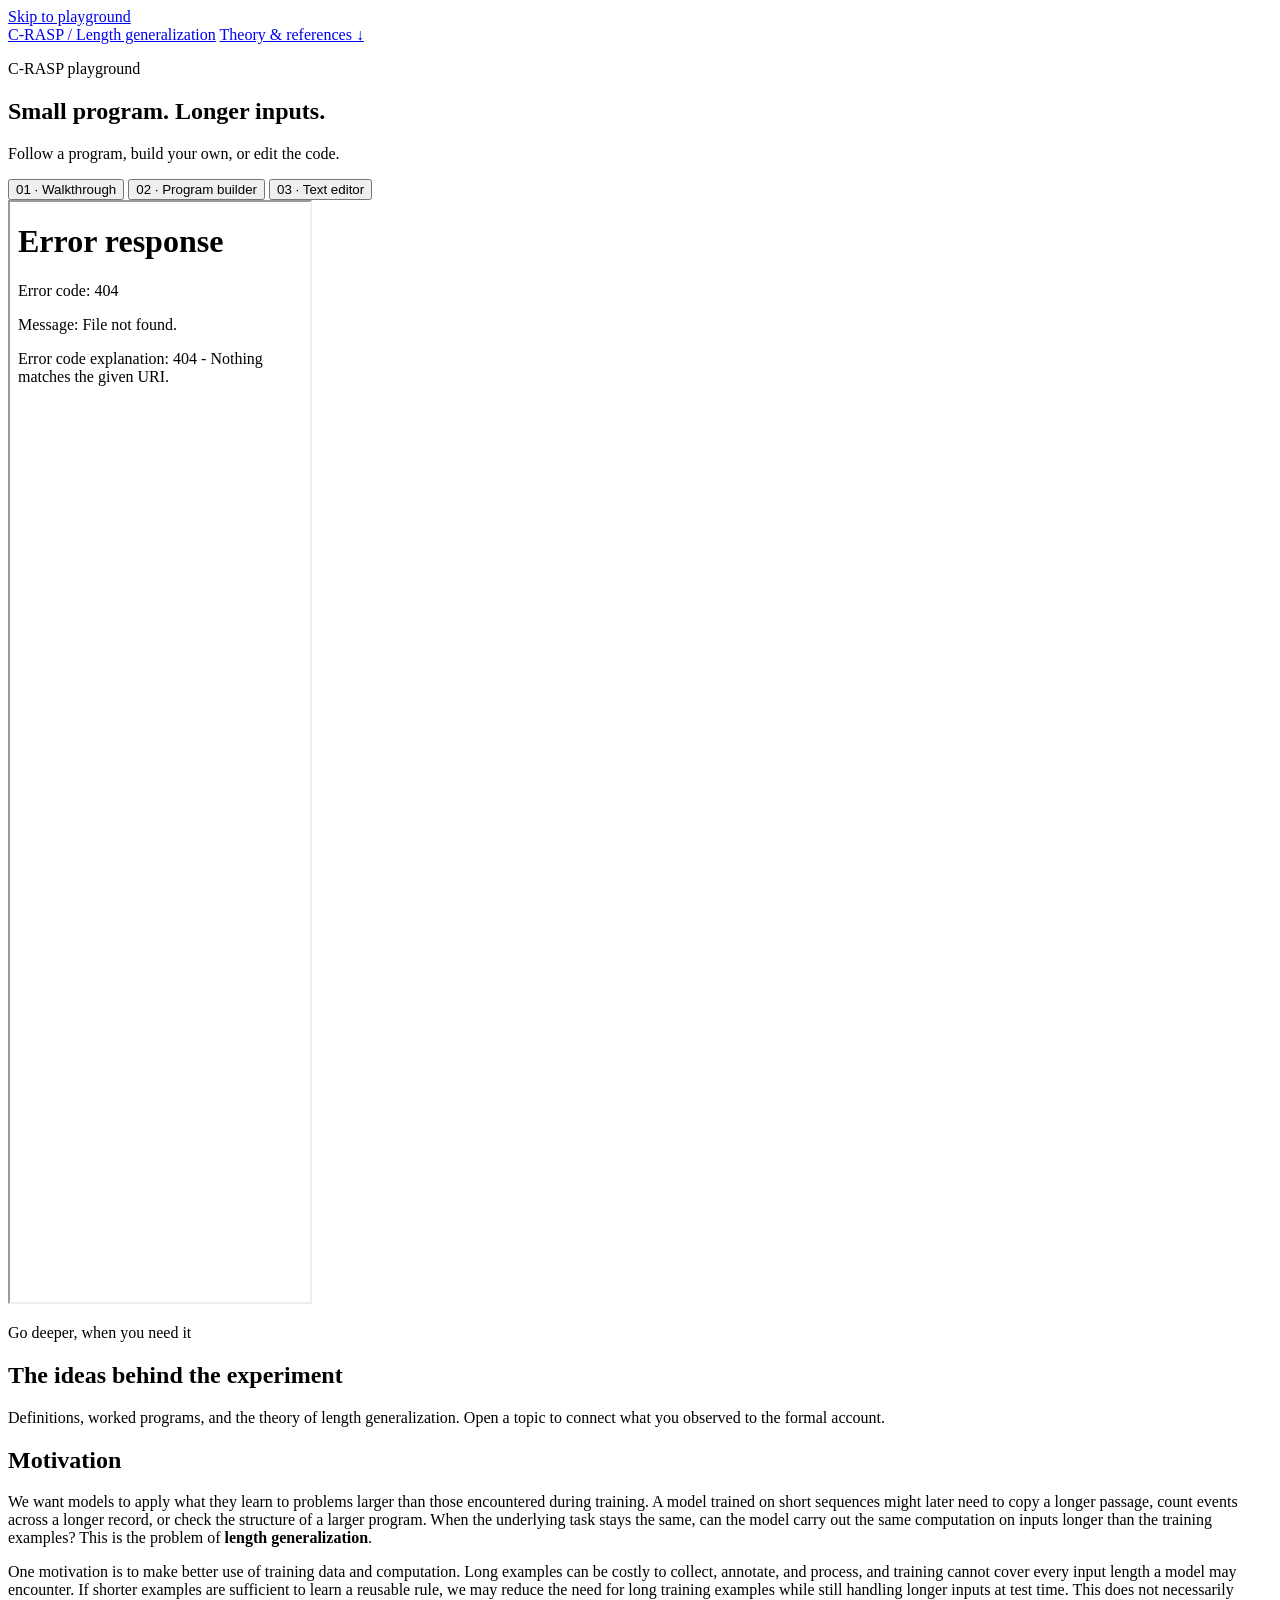
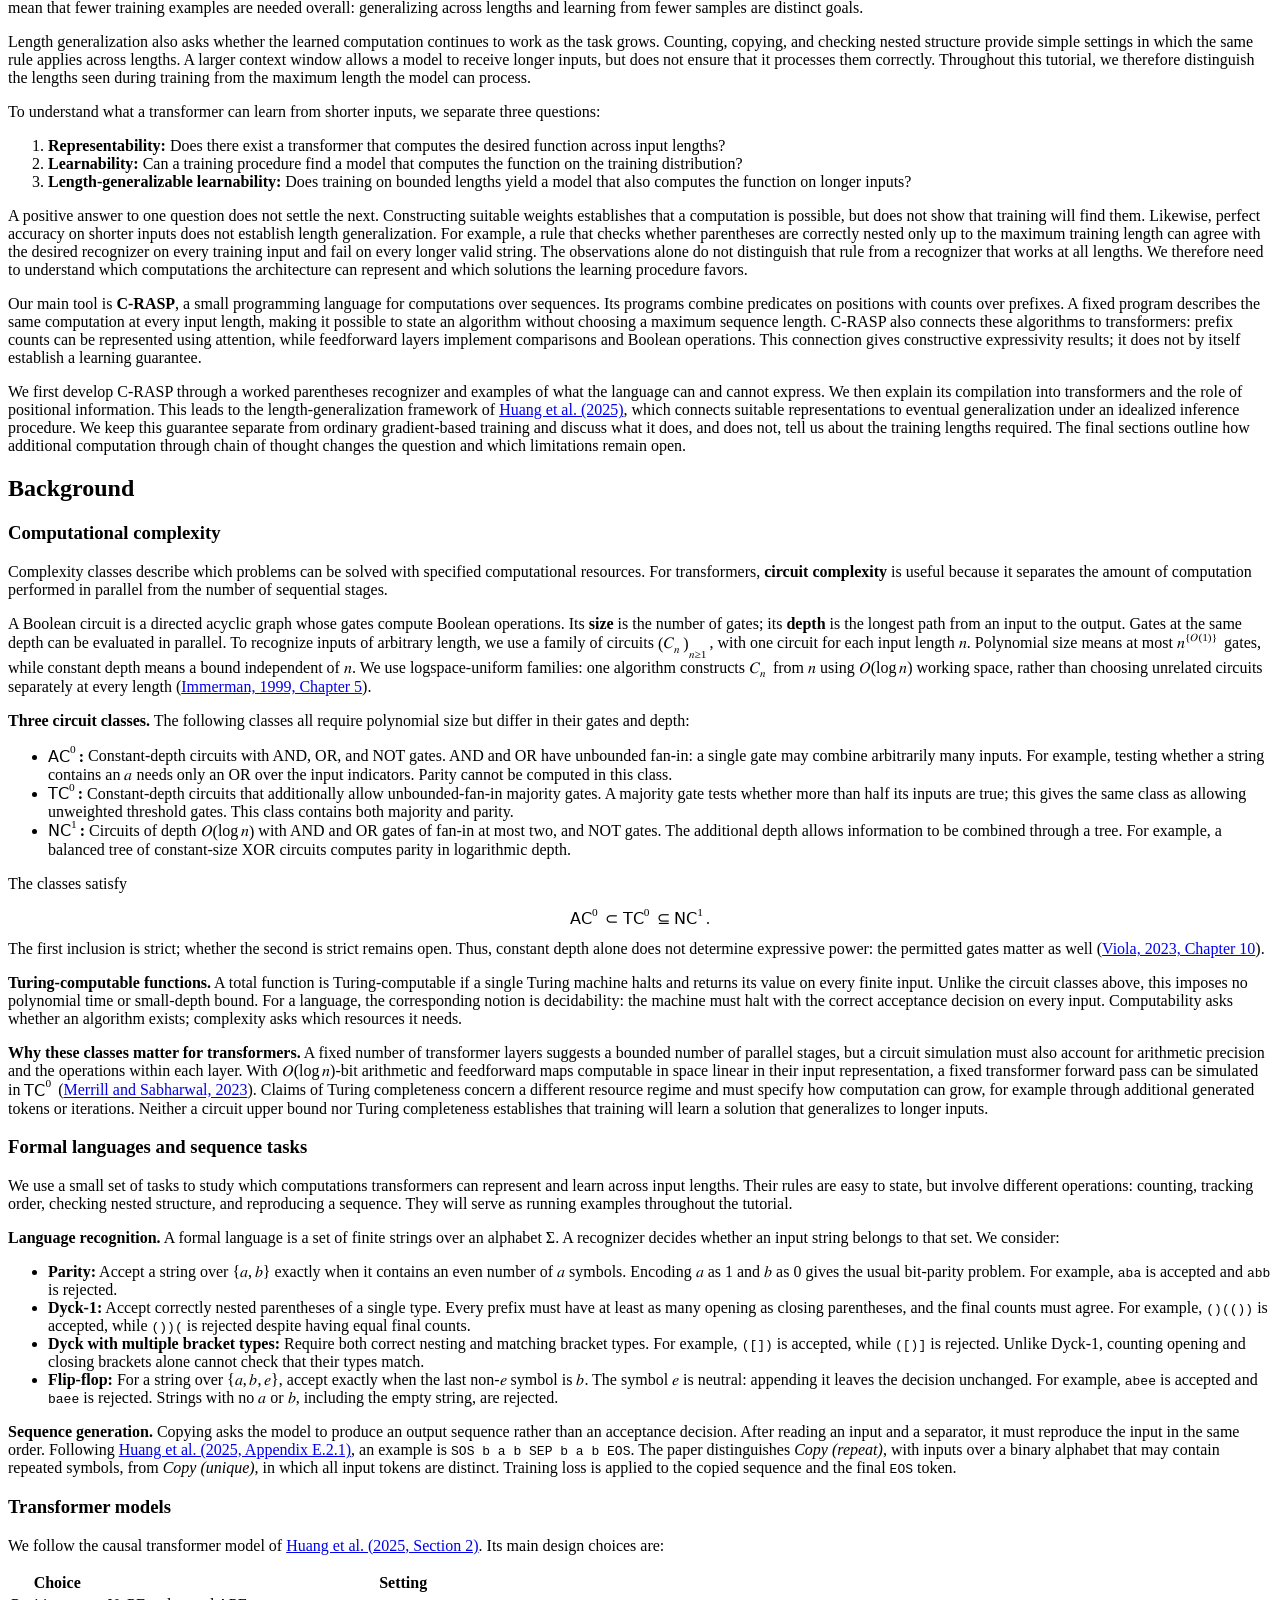
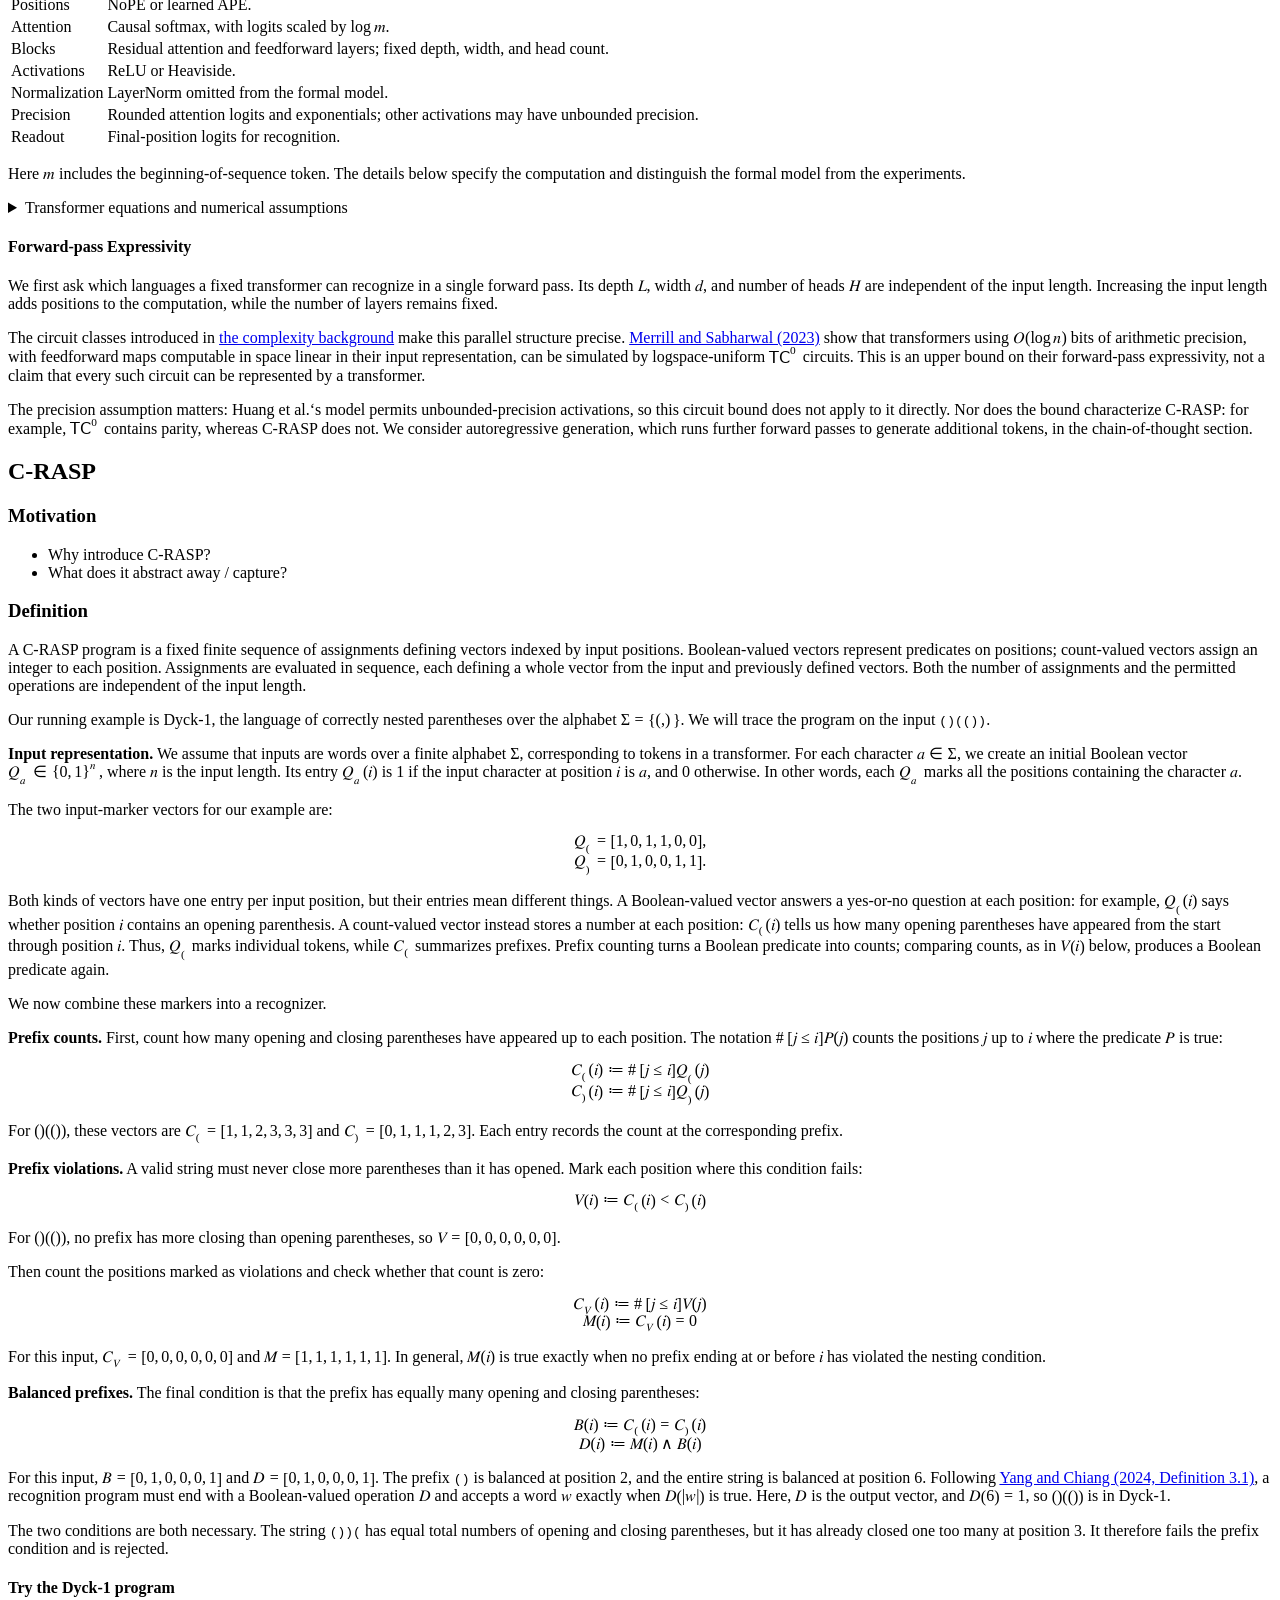
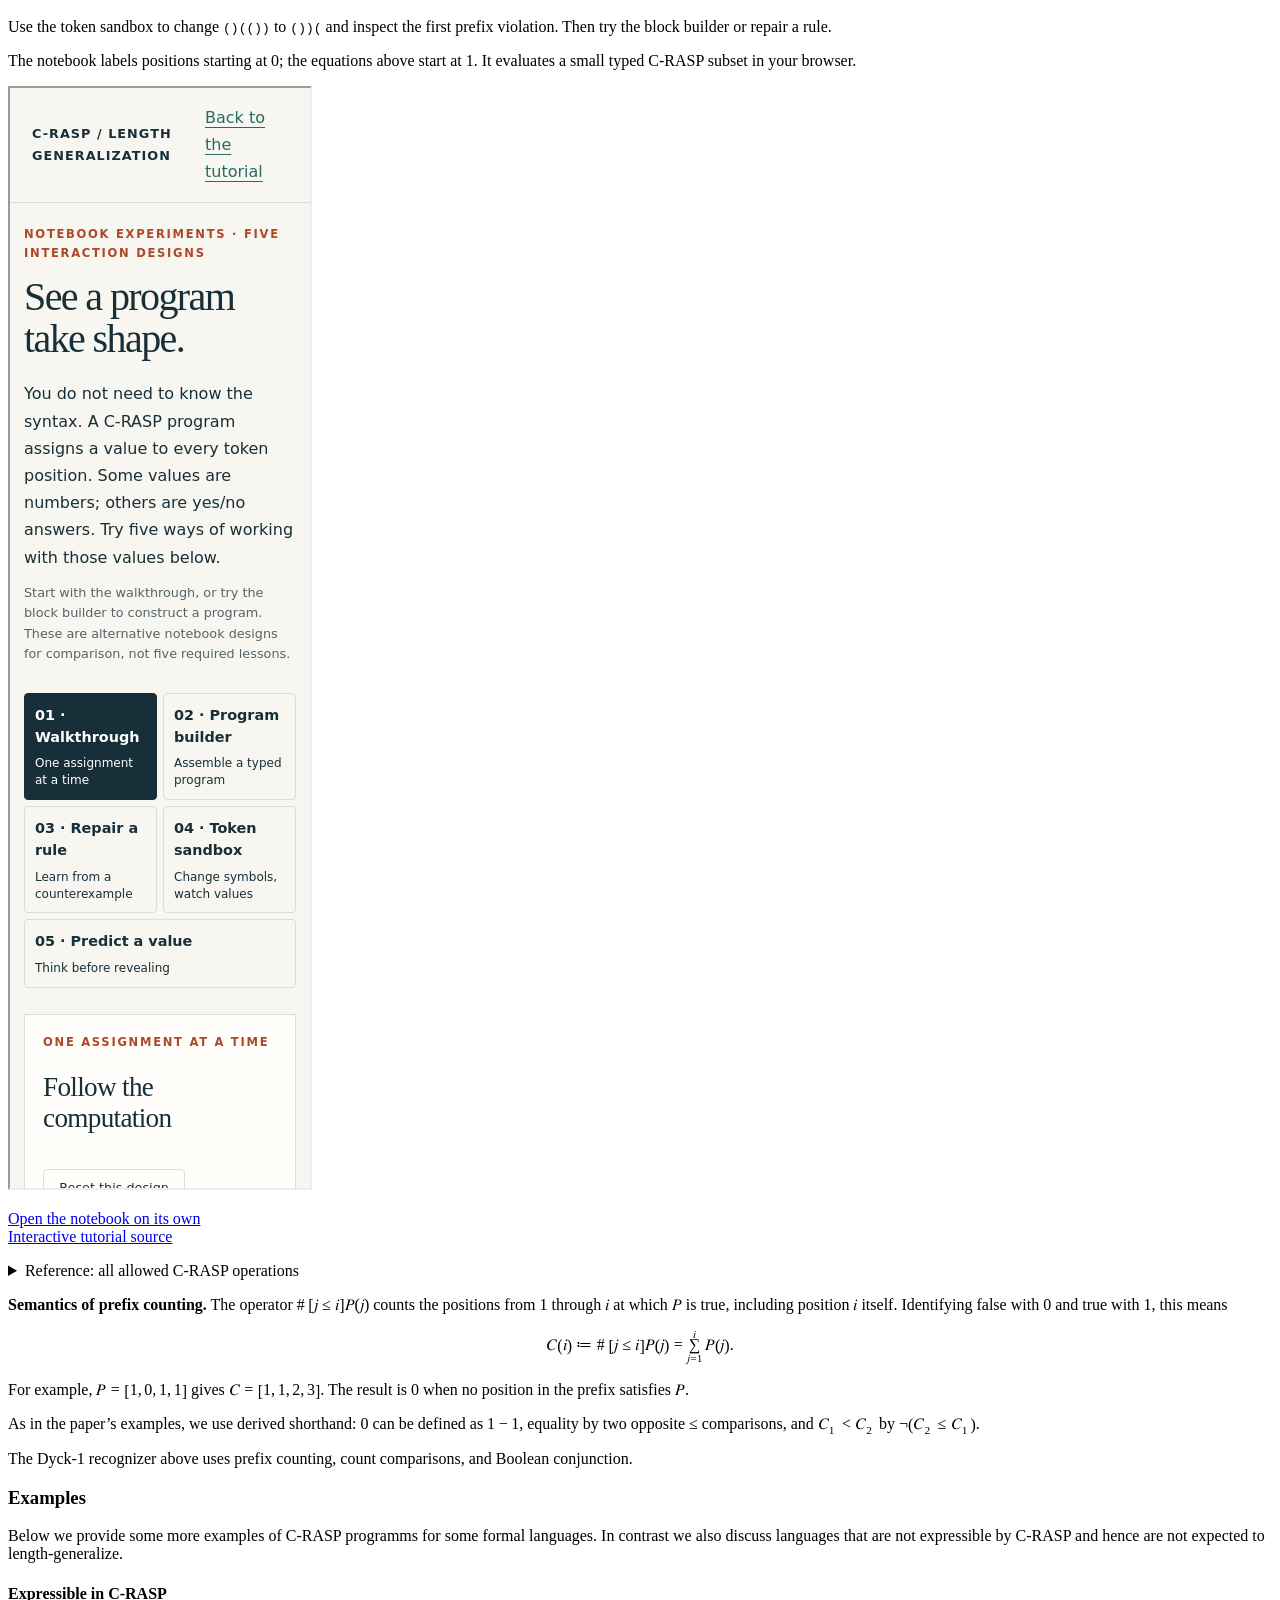
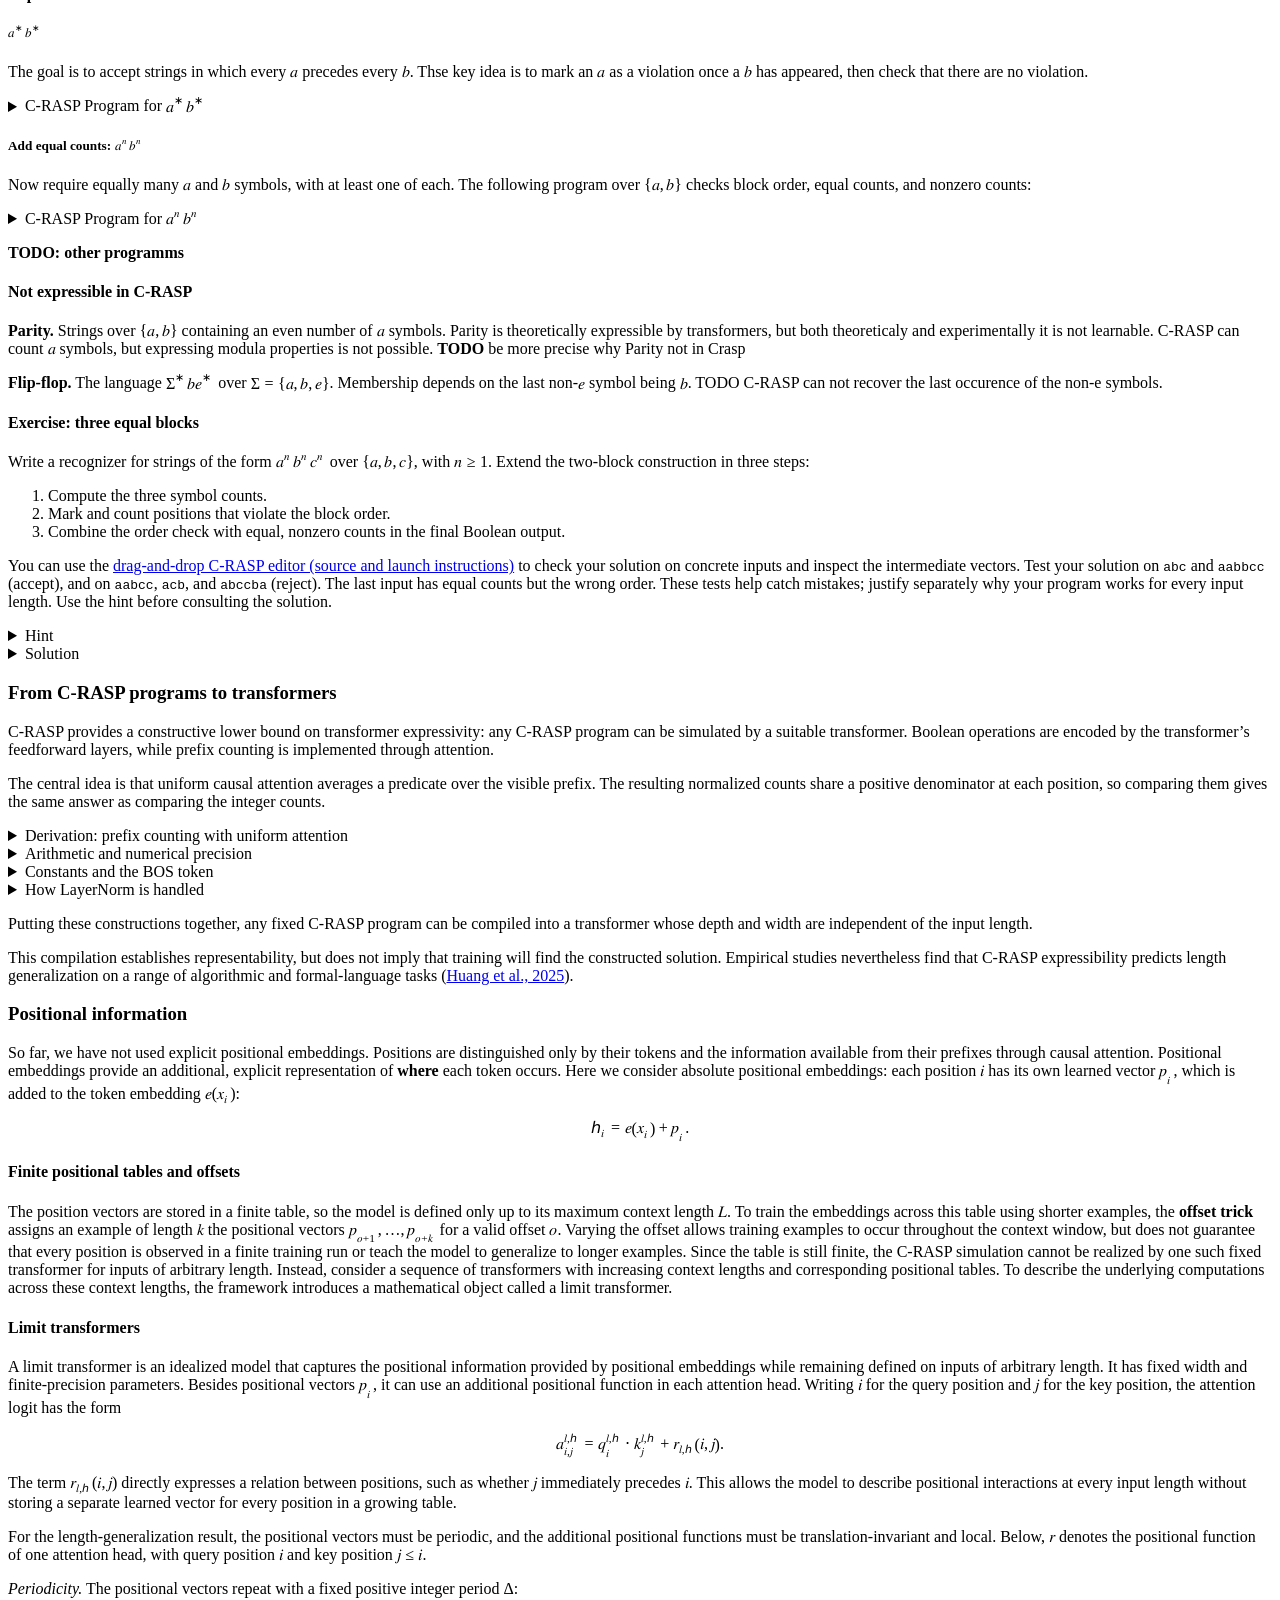
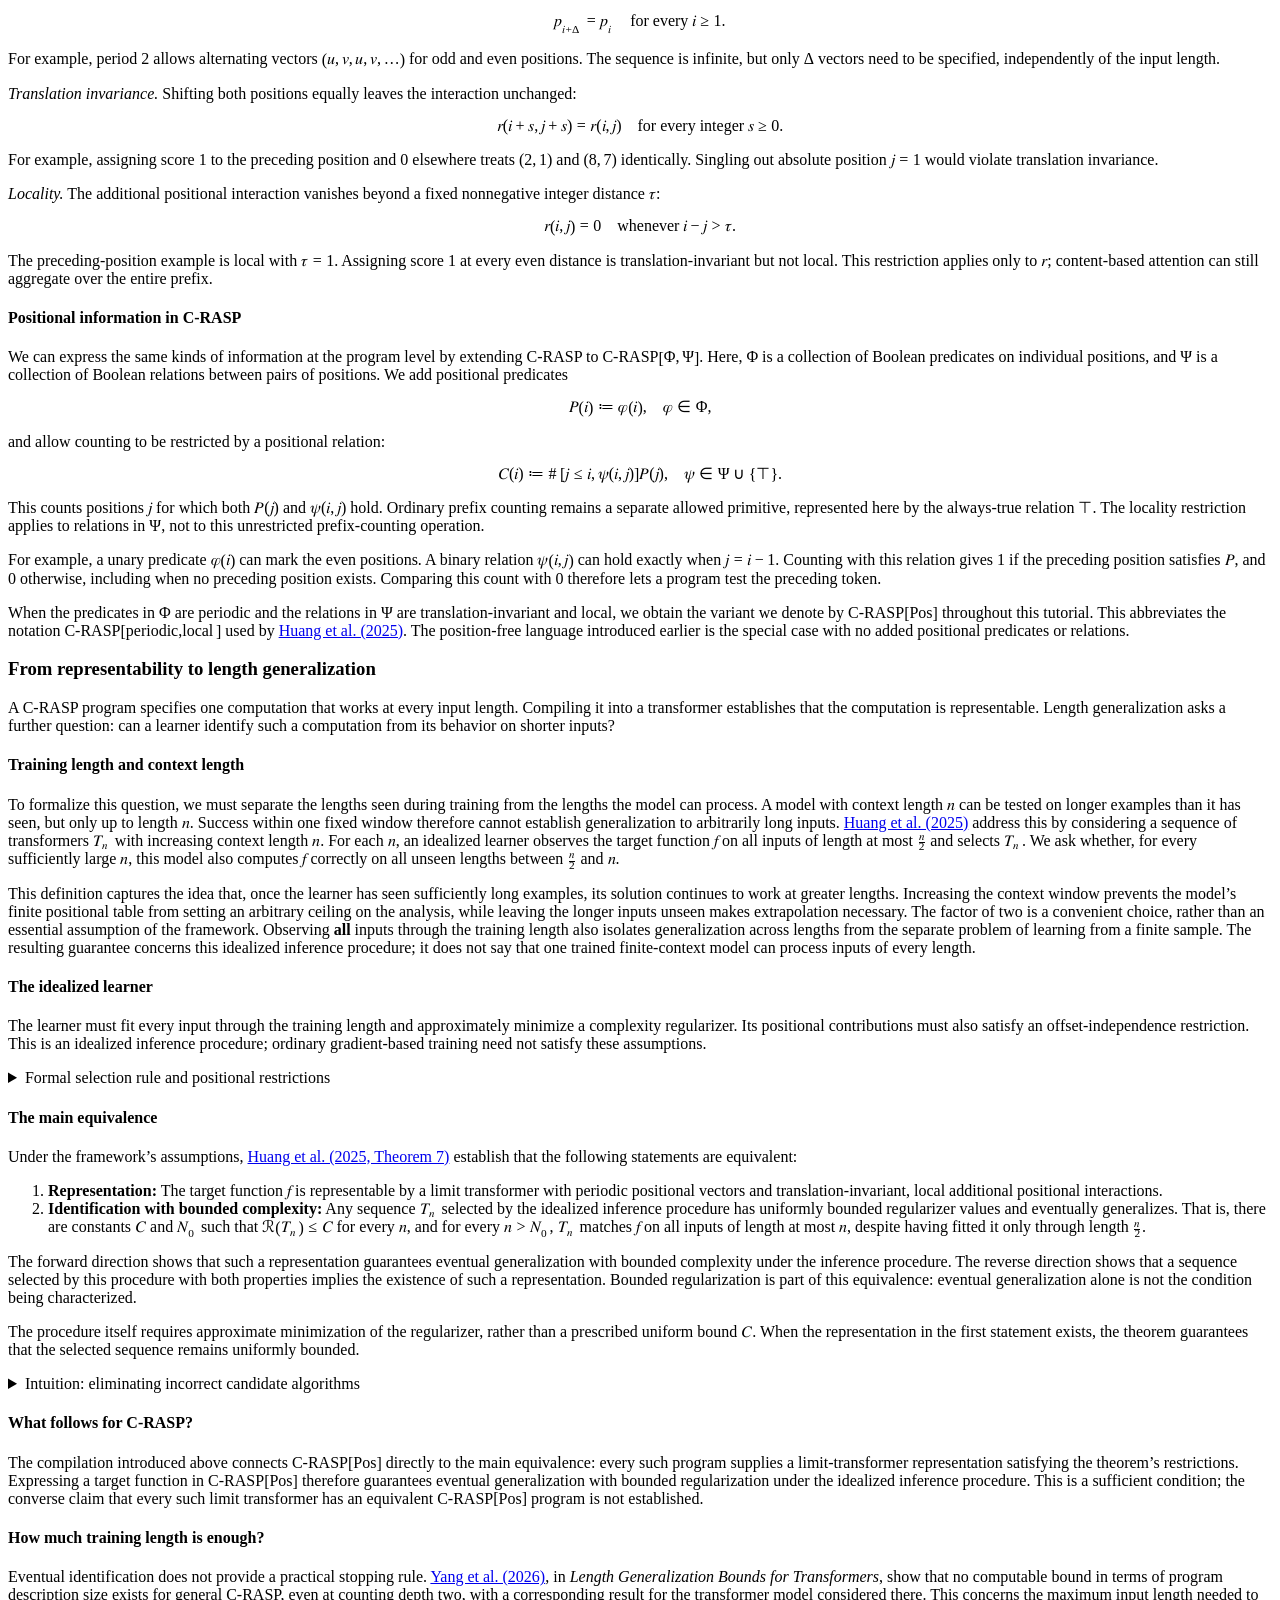
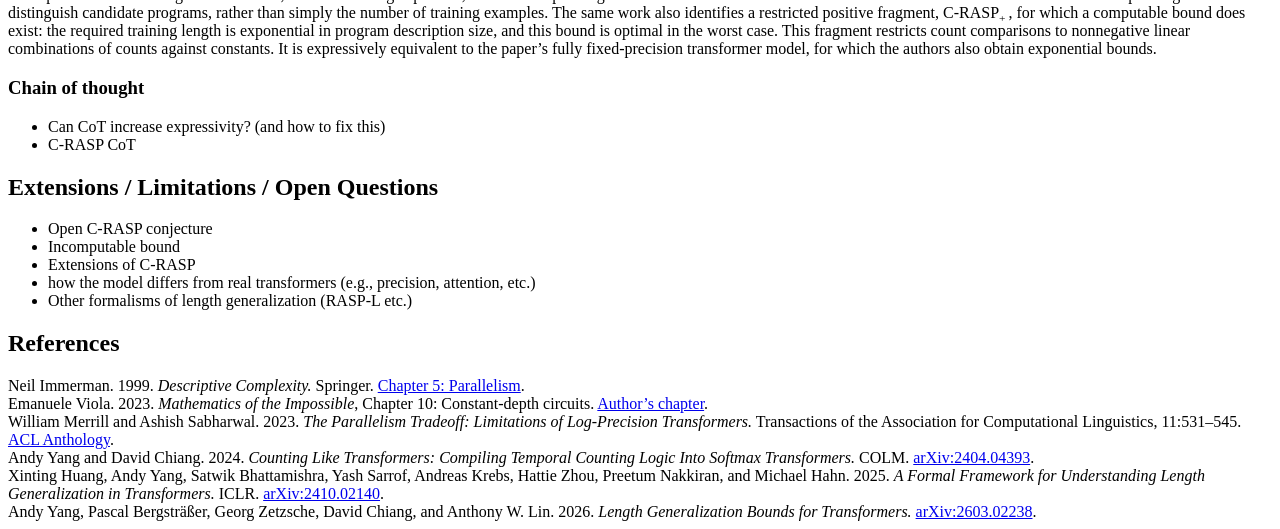
==== commit 3dab25a1: "Publish tutorial from source defce35" ====
--- a/index.html
+++ b/index.html
@@ -1 +1 @@
-<!DOCTYPE html><html lang="en"><head><meta charset="utf-8"><meta name="viewport" content="width=device-width, initial-scale=1"><link rel="stylesheet" href="/length-generalization-tutorial/assets/css/article.css"><script src="/length-generalization-tutorial/assets/scripts/article.js" defer></script><style>mtable.right-align mtd,mtable mtd.right-align,mtable.left-align mtd.right-align,mtable.aligned mtd:nth-child(odd){text-align:right;justify-items:end}mtable.cases mtd,mtable.left-align mtd,mtable mtd.left-align,mtable.aligned mtd:nth-child(2n),math:not([display])>mtable.multiline-equation mtd{text-align:left;justify-items:start}mtable.cases mtd,mtable.aligned mtd,mtable mtd.flushed,mtable mtd.left-flush{padding-left:0}mtable.cases mtd,mtable.aligned mtd,mtable mtd.flushed,mtable mtd.right-flush{padding-right:0}mtable{math-style:inherit}mtd{math-depth:auto-add;math-style:compact;math-shift:compact}mtable.multiline-equation mtd{math-depth:inherit;math-style:inherit;math-shift:inherit;padding:0}math>mtable.multiline-equation mtr:not(:last-child) mtd{padding-bottom:.5em}mfrac{margin-inline:.1em;padding-inline:0}mover[accent=true i]>:first-child{font-feature-settings:"dtls"}mover.dotted[accent=true i]>:first-child{font-feature-settings:"dtls" 0}munder>:nth-child(2),munderover>:nth-child(2){math-shift:compact}munder[accentunder=true i]>:not(:first-child),mover[accent=true i]>:not(:first-child){math-depth:inherit;math-style:inherit;math-shift:inherit}</style></head><body><a href="#article" class="skip">Skip to article</a><header class="masthead"><p class="eyebrow">A tutorial · C-RASP and transformers</p><h1>Length Generalization in Transformers</h1><p class="deck">From prefix counting to computations that work on inputs longer than the training examples.</p><div class="reading-tools" hidden id="reading-tools"><button type="button" id="expand-details">Expand all explanations</button> <button type="button" id="collapse-details">Collapse all explanations</button></div><p class="small">Read straight through, or open the detailed explanations as needed.</p></header><div class="layout"><nav class="contents" aria-label="Contents"><strong>Contents</strong><p class="toc-level-1"><a href="#loc-1">Motivation</a></p><p class="toc-level-1"><a href="#loc-2">Background</a></p><p class="toc-level-2"><a href="#computational-complexity">Computational complexity</a></p><p class="toc-level-2"><a href="#formal-languages">Formal languages and sequence tasks</a></p><p class="toc-level-2"><a href="#loc-3">Transformer models</a></p><p class="toc-level-1"><a href="#loc-4">C-RASP</a></p><p class="toc-level-2"><a href="#loc-5">Motivation</a></p><p class="toc-level-2"><a href="#loc-6">Definition</a></p><p class="toc-level-2"><a href="#loc-7">Examples</a></p><p class="toc-level-2"><a href="#loc-8">From C-RASP programs to transformers</a></p><p class="toc-level-2"><a href="#loc-9">Positional information</a></p><p class="toc-level-2"><a href="#loc-10">From representability to length generalization</a></p><p class="toc-level-2"><a href="#loc-11">Chain of thought</a></p><p class="toc-level-1"><a href="#loc-12">Extensions / Limitations / Open Questions</a></p><p class="toc-level-1"><a href="#loc-13">References</a></p></nav><main id="article"><h2 id="loc-1">Motivation</h2><p>We want models to apply what they learn to problems larger than those encountered during training. A model trained on short sequences might later need to copy a longer passage, count events across a longer record, or check the structure of a larger program. When the underlying task stays the same, can the model carry out the same computation on inputs longer than the training examples? This is the problem of <strong>length generalization</strong>.</p><p>One motivation is to make better use of training data and computation. Long examples can be costly to collect, annotate, and process, and training cannot cover every input length a model may encounter. If shorter examples are sufficient to learn a reusable rule, we may reduce the need for long training examples while still handling longer inputs at test time. This does not necessarily mean that fewer training examples are needed overall: generalizing across lengths and learning from fewer samples are distinct goals.</p><p>Length generalization also asks whether the learned computation continues to work as the task grows. Counting, copying, and checking nested structure provide simple settings in which the same rule applies across lengths. A larger context window allows a model to receive longer inputs, but does not ensure that it processes them correctly. Throughout this tutorial, we therefore distinguish the lengths seen during training from the maximum length the model can process.</p><p>To understand what a transformer can learn from shorter inputs, we separate three questions:</p><ol><li><strong>Representability:</strong> Does there exist a transformer that computes the desired function across input lengths?</li><li><strong>Learnability:</strong> Can a training procedure find a model that computes the function on the training distribution?</li><li><strong>Length-generalizable learnability:</strong> Does training on bounded lengths yield a model that also computes the function on longer inputs?</li></ol><p>A positive answer to one question does not settle the next. Constructing suitable weights establishes that a computation is possible, but does not show that training will find them. Likewise, perfect accuracy on shorter inputs does not establish length generalization. For example, a rule that checks whether parentheses are correctly nested only up to the maximum training length can agree with the desired recognizer on every training input and fail on every longer valid string. The observations alone do not distinguish that rule from a recognizer that works at all lengths. We therefore need to understand which computations the architecture can represent and which solutions the learning procedure favors.</p><p>Our main tool is <strong>C-RASP</strong>, a small programming language for computations over sequences. Its programs combine predicates on positions with counts over prefixes. A fixed program describes the same computation at every input length, making it possible to state an algorithm without choosing a maximum sequence length. C-RASP also connects these algorithms to transformers: prefix counts can be represented using attention, while feedforward layers implement comparisons and Boolean operations. This connection gives constructive expressivity results; it does not by itself establish a learning guarantee.</p><p>We first develop C-RASP through a worked parentheses recognizer and examples of what the language can and cannot express. We then explain its compilation into transformers and the role of positional information. This leads to the length-generalization framework of <a href="#huang-2025">Huang et al. (2025)</a>, which connects suitable representations to eventual generalization under an idealized inference procedure. We keep this guarantee separate from ordinary gradient-based training and discuss what it does, and does not, tell us about the training lengths required. The final sections outline how additional computation through chain of thought changes the question and which limitations remain open.</p><h2 id="loc-2">Background</h2><h3 id="computational-complexity">Computational complexity</h3><p>Complexity classes describe which problems can be solved with specified computational resources. For transformers, <strong>circuit complexity</strong> is useful because it separates the amount of computation performed in parallel from the number of sequential stages.</p><p>A Boolean circuit is a directed acyclic graph whose gates compute Boolean operations. Its <strong>size</strong> is the number of gates; its <strong>depth</strong> is the longest path from an input to the output. Gates at the same depth can be evaluated in parallel. To recognize inputs of arbitrary length, we use a family of circuits <math><msub><mrow><mo>(</mo><msub><mi>𝐶</mi><mi>𝑛</mi></msub><mo>)</mo></mrow><mrow><mi>𝑛</mi><mo lspace="0em" rspace="0em">≥</mo><mn>1</mn></mrow></msub></math>, with one circuit for each input length <math><mi>𝑛</mi></math>. Polynomial size means at most <math><msup><mi>𝑛</mi><mrow><mo>{</mo><mrow><mi>𝑂</mi><mrow><mo>(</mo><mn>1</mn><mo>)</mo></mrow></mrow><mo>}</mo></mrow></msup></math> gates, while constant depth means a bound independent of <math><mi>𝑛</mi></math>. We use logspace-uniform families: one algorithm constructs <math><msub><mi>𝐶</mi><mi>𝑛</mi></msub></math> from <math><mi>𝑛</mi></math> using <math><mi>𝑂</mi><mrow><mo>(</mo><mrow><mo lspace="0em" rspace="0.16666666666666666em">log</mo><mi>𝑛</mi></mrow><mo>)</mo></mrow></math> working space, rather than choosing unrelated circuits separately at every length (<a href="#immerman-1999">Immerman, 1999, Chapter 5</a>).</p><p><strong>Three circuit classes.</strong> The following classes all require polynomial size but differ in their gates and depth:</p><ul><li><strong><math><msup><mtext>𝖠𝖢</mtext><mn>0</mn></msup></math>:</strong> Constant-depth circuits with AND, OR, and NOT gates. AND and OR have unbounded fan-in: a single gate may combine arbitrarily many inputs. For example, testing whether a string contains an <math><mi>𝑎</mi></math> needs only an OR over the input indicators. Parity cannot be computed in this class.</li><li><strong><math><msup><mtext>𝖳𝖢</mtext><mn>0</mn></msup></math>:</strong> Constant-depth circuits that additionally allow unbounded-fan-in majority gates. A majority gate tests whether more than half its inputs are true; this gives the same class as allowing unweighted threshold gates. This class contains both majority and parity.</li><li><strong><math><msup><mtext>𝖭𝖢</mtext><mn>1</mn></msup></math>:</strong> Circuits of depth <math><mi>𝑂</mi><mrow><mo>(</mo><mrow><mo lspace="0em" rspace="0.16666666666666666em">log</mo><mi>𝑛</mi></mrow><mo>)</mo></mrow></math> with AND and OR gates of fan-in at most two, and NOT gates. The additional depth allows information to be combined through a tree. For example, a balanced tree of constant-size XOR circuits computes parity in logarithmic depth.</li></ul><p>The classes satisfy</p><div class="display-equation"><math display="block"><msup><mtext>𝖠𝖢</mtext><mn>0</mn></msup><mo>⊂</mo><msup><mtext>𝖳𝖢</mtext><mn>0</mn></msup><mo>⊆</mo><msup><mtext>𝖭𝖢</mtext><mn>1</mn></msup><mi>.</mi></math></div><p>The first inclusion is strict; whether the second is strict remains open. Thus, constant depth alone does not determine expressive power: the permitted gates matter as well (<a href="#viola-2023">Viola, 2023, Chapter 10</a>).</p><p><strong>Turing-computable functions.</strong> A total function is Turing-computable if a single Turing machine halts and returns its value on every finite input. Unlike the circuit classes above, this imposes no polynomial time or small-depth bound. For a language, the corresponding notion is decidability: the machine must halt with the correct acceptance decision on every input. Computability asks whether an algorithm exists; complexity asks which resources it needs.</p><p><strong>Why these classes matter for transformers.</strong> A fixed number of transformer layers suggests a bounded number of parallel stages, but a circuit simulation must also account for arithmetic precision and the operations within each layer. With <math><mi>𝑂</mi><mrow><mo>(</mo><mrow><mo lspace="0em" rspace="0.16666666666666666em">log</mo><mi>𝑛</mi></mrow><mo>)</mo></mrow></math>-bit arithmetic and feedforward maps computable in space linear in their input representation, a fixed transformer forward pass can be simulated in <math><msup><mtext>𝖳𝖢</mtext><mn>0</mn></msup></math> (<a href="#merrill-sabharwal-2023">Merrill and Sabharwal, 2023</a>). Claims of Turing completeness concern a different resource regime and must specify how computation can grow, for example through additional generated tokens or iterations. Neither a circuit upper bound nor Turing completeness establishes that training will learn a solution that generalizes to longer inputs.</p><h3 id="formal-languages">Formal languages and sequence tasks</h3><p>We use a small set of tasks to study which computations transformers can represent and learn across input lengths. Their rules are easy to state, but involve different operations: counting, tracking order, checking nested structure, and reproducing a sequence. They will serve as running examples throughout the tutorial.</p><p><strong>Language recognition.</strong> A formal language is a set of finite strings over an alphabet <math><mi mathvariant="normal">Σ</mi></math>. A recognizer decides whether an input string belongs to that set. We consider:</p><ul><li><strong>Parity:</strong> Accept a string over <math><mo stretchy="false">{</mo><mi>𝑎</mi><mo>,</mo><mi>𝑏</mi><mo stretchy="false">}</mo></math> exactly when it contains an even number of <math><mi>𝑎</mi></math> symbols. Encoding <math><mi>𝑎</mi></math> as 1 and <math><mi>𝑏</mi></math> as 0 gives the usual bit-parity problem. For example, <code>aba</code> is accepted and <code>abb</code> is rejected.</li><li><strong>Dyck-1:</strong> Accept correctly nested parentheses of a single type. Every prefix must have at least as many opening as closing parentheses, and the final counts must agree. For example, <code>()(())</code> is accepted, while <code>())(</code> is rejected despite having equal final counts.</li><li><strong>Dyck with multiple bracket types:</strong> Require both correct nesting and matching bracket types. For example, <code>([])</code> is accepted, while <code>([)]</code> is rejected. Unlike Dyck-1, counting opening and closing brackets alone cannot check that their types match.</li><li><strong>Flip-flop:</strong> For a string over <math><mo stretchy="false">{</mo><mi>𝑎</mi><mo>,</mo><mi>𝑏</mi><mo>,</mo><mi>𝑒</mi><mo stretchy="false">}</mo></math>, accept exactly when the last non-<math><mi>𝑒</mi></math> symbol is <math><mi>𝑏</mi></math>. The symbol <math><mi>𝑒</mi></math> is neutral: appending it leaves the decision unchanged. For example, <code>abee</code> is accepted and <code>baee</code> is rejected. Strings with no <math><mi>𝑎</mi></math> or <math><mi>𝑏</mi></math>, including the empty string, are rejected.</li></ul><p><strong>Sequence generation.</strong> Copying asks the model to produce an output sequence rather than an acceptance decision. After reading an input and a separator, it must reproduce the input in the same order. Following <a href="#huang-2025">Huang et al. (2025, Appendix E.2.1)</a>, an example is <code>SOS b a b SEP b a b EOS</code>. The paper distinguishes <em>Copy (repeat)</em>, with inputs over a binary alphabet that may contain repeated symbols, from <em>Copy (unique)</em>, in which all input tokens are distinct. Training loss is applied to the copied sequence and the final <code>EOS</code> token.</p><h3 id="loc-3">Transformer models</h3><p>We follow the causal transformer model of <a href="#huang-2025">Huang et al. (2025, Section 2)</a>. Its main design choices are:</p><table><thead><tr><th><strong>Choice</strong></th><th><strong>Setting</strong></th></tr></thead><tbody><tr><td>Positions</td><td>NoPE or learned APE.</td></tr><tr><td>Attention</td><td>Causal softmax, with logits scaled by <math><mo lspace="0em" rspace="0.16666666666666666em">log</mo><mi>𝑚</mi></math>.</td></tr><tr><td>Blocks</td><td>Residual attention and feedforward layers; fixed depth, width, and head count.</td></tr><tr><td>Activations</td><td>ReLU or Heaviside.</td></tr><tr><td>Normalization</td><td>LayerNorm omitted from the formal model.</td></tr><tr><td>Precision</td><td>Rounded attention logits and exponentials; other activations may have unbounded precision.</td></tr><tr><td>Readout</td><td>Final-position logits for recognition.</td></tr></tbody></table><p>Here <math><mi>𝑚</mi></math> includes the beginning-of-sequence token. The details below specify the computation and distinguish the formal model from the experiments.</p><details class="explanation"><summary>Transformer equations and numerical assumptions</summary><div class="explanation-body"><p><strong>Inputs and positions.</strong> Let <math><mi>𝑤</mi><mo>=</mo><msub><mi>𝑤</mi><mn>1</mn></msub><mi>…</mi><msub><mi>𝑤</mi><mi>𝑛</mi></msub></math> be a word over a finite alphabet <math><mi mathvariant="normal">Σ</mi></math>. We prepend a special beginning-of-sequence token, <math><msub><mi>𝑤</mi><mn>0</mn></msub><mo>=</mo><mtext>BOS</mtext></math>, and write <math><mi>𝑚</mi><mo>=</mo><mi>𝑛</mi><mo>+</mo><mn>1</mn></math> for the total sequence length. At each position <math><mi>𝑖</mi></math>, the model maintains a vector <math><msubsup><mi>ℎ</mi><mi>𝑖</mi><mi>ℓ</mi></msubsup><mo>∈</mo><msup><mi>ℝ</mi><mi>𝑑</mi></msup></math> after layer <math><mi>ℓ</mi></math>. The initial vector is</p><div class="display-equation"><math display="block"><msubsup><mi>ℎ</mi><mi>𝑖</mi><mn>0</mn></msubsup><mo>=</mo><mi>𝑒</mi><mrow><mo>(</mo><msub><mi>𝑤</mi><mi>𝑖</mi></msub><mo>)</mo></mrow><mo>+</mo><msub><mi>𝑝</mi><mi>𝑖</mi></msub><mo rspace="0em">,</mo><mspace width="1em"/><mn>0</mn><mo>≤</mo><mi>𝑖</mi><mo>≤</mo><mi>𝑛</mi><mo rspace="0em">,</mo></math></div><p>where <math><mi>𝑒</mi></math> maps token identities to learned vectors. The optional vector <math><msub><mi>𝑝</mi><mi>𝑖</mi></msub></math> supplies explicit positional information:</p><ul><li>With <strong>no positional encodings (NoPE)</strong>, <math><msub><mi>𝑝</mi><mi>𝑖</mi></msub><mo>=</mo><mn>0</mn></math> at every position. Positions can nevertheless have different representations because causal attention gives them access to different prefixes.</li><li>With <strong>absolute positional encodings (APE)</strong>, each supported position has a learned vector <math><msub><mi>𝑝</mi><mi>𝑖</mi></msub></math>. The positional table is finite, so a fixed model supports only a finite context window. We discuss how offsets and increasing context lengths enter the generalization framework below.</li></ul><p><strong>Causal attention.</strong> A model has <math><mi>𝐿</mi></math> layers and <math><mi>𝐻</mi></math> attention heads per layer. Within layer <math><mi>ℓ</mi></math>, head <math><mi>ℎ</mi></math> applies learned linear maps to the previous layer’s vectors:</p><div class="display-equation"><math display="block"><msub><mi>𝑞</mi><mi>𝑖</mi></msub><mo>=</mo><msub><mi>𝑄</mi><mrow><mi>ℓ</mi><mo rspace="0em">,</mo><mi>ℎ</mi></mrow></msub><msubsup><mi>ℎ</mi><mi>𝑖</mi><mrow><mi>ℓ</mi><mo lspace="0em" rspace="0em">−</mo><mn>1</mn></mrow></msubsup><mo rspace="0em">,</mo><mspace width="1em"/><msub><mi>𝑘</mi><mi>𝑗</mi></msub><mo>=</mo><msub><mi>𝐾</mi><mrow><mi>ℓ</mi><mo rspace="0em">,</mo><mi>ℎ</mi></mrow></msub><msubsup><mi>ℎ</mi><mi>𝑗</mi><mrow><mi>ℓ</mi><mo lspace="0em" rspace="0em">−</mo><mn>1</mn></mrow></msubsup><mo rspace="0em">,</mo><mspace width="1em"/><msub><mi>𝑣</mi><mi>𝑗</mi></msub><mo>=</mo><msub><mi>𝑉</mi><mrow><mi>ℓ</mi><mo rspace="0em">,</mo><mi>ℎ</mi></mrow></msub><msubsup><mi>ℎ</mi><mi>𝑗</mi><mrow><mi>ℓ</mi><mo lspace="0em" rspace="0em">−</mo><mn>1</mn></mrow></msubsup><mi>.</mi></math></div><p>The query <math><msub><mi>𝑞</mi><mi>𝑖</mi></msub></math> describes what position <math><mi>𝑖</mi></math> uses to score other positions; the key <math><msub><mi>𝑘</mi><mi>𝑗</mi></msub></math> supplies the features against which it is scored. The value <math><msub><mi>𝑣</mi><mi>𝑗</mi></msub></math> is the information that the head aggregates. Suppressing the layer and head indices, the computation is</p><div class="display-equation"><math display="block"><msub><mi>𝑎</mi><mrow><mi>𝑖</mi><mo rspace="0em">,</mo><mi>𝑗</mi></mrow></msub><mo>=</mo><msub><mi>𝑞</mi><mi>𝑖</mi></msub><mo lspace="0.2222222222222222em" rspace="0.2222222222222222em">⋅</mo><msub><mi>𝑘</mi><mi>𝑗</mi></msub><mo rspace="0em">,</mo></math></div><div class="display-equation"><math display="block"><msub><mi>𝛼</mi><mrow><mi>𝑖</mi><mo rspace="0em">,</mo><mi>𝑗</mi></mrow></msub><mo>=</mo><mfrac><mrow><mo lspace="0em" rspace="0em">exp</mo><mrow><mo>(</mo><mrow><msub><mi>𝑠</mi><mi>𝑚</mi></msub><msub><mi>𝑎</mi><mrow><mi>𝑖</mi><mo rspace="0em">,</mo><mi>𝑗</mi></mrow></msub></mrow><mo>)</mo></mrow></mrow><mrow><msubsup><mo lspace="0em">∑</mo><mrow><mi>𝑡</mi><mo lspace="0em" rspace="0em">=</mo><mn>0</mn></mrow><mi>𝑖</mi></msubsup><mo form="prefix" lspace="0em" rspace="0em">exp</mo><mrow><mo>(</mo><mrow><msub><mi>𝑠</mi><mi>𝑚</mi></msub><msub><mi>𝑎</mi><mrow><mi>𝑖</mi><mo rspace="0em">,</mo><mi>𝑡</mi></mrow></msub></mrow><mo>)</mo></mrow></mrow></mfrac><mo rspace="0em">,</mo><mspace width="1em"/><mi>𝑗</mi><mo>≤</mo><mi>𝑖</mi><mo rspace="0em">,</mo></math></div><div class="display-equation"><math display="block"><msub><mi>𝑧</mi><mi>𝑖</mi></msub><mo>=</mo><munderover><mo form="prefix" lspace="0em">∑</mo><mrow><mi>𝑗</mi><mo lspace="0em" rspace="0em">=</mo><mn>0</mn></mrow><mi>𝑖</mi></munderover><msub><mi>𝛼</mi><mrow><mi>𝑖</mi><mo rspace="0em">,</mo><mi>𝑗</mi></mrow></msub><msub><mi>𝑣</mi><mi>𝑗</mi></msub><mi>.</mi></math></div><p>The causal mask excludes positions <math><mi>𝑗</mi><mo>></mo><mi>𝑖</mi></math>: a position can attend to BOS, itself, and earlier tokens, but not to future tokens. All queries, keys, and values in a layer come from the previous layer; the prefix restriction does not turn a layer into a left-to-right recurrent computation. The weights are nonnegative and sum to 1 over the visible prefix, so a head returns a weighted average of its values.</p><p><strong>Logit scaling and uniform attention.</strong> Ordinary softmax attention uses <math><msub><mi>𝑠</mi><mi>𝑚</mi></msub><mo>=</mo><mn>1</mn></math>. Huang et al. instead use <math><msub><mi>𝑠</mi><mi>𝑚</mi></msub><mo>=</mo><mo form="prefix" lspace="0em" rspace="0.16666666666666666em">log</mo><mi>𝑚</mi></math>, making the scale depend explicitly on sequence length. For positive <math><msub><mi>𝑠</mi><mi>𝑚</mi></msub></math>, the ratio between two attention weights is</p><div class="display-equation"><math display="block"><mfrac><msub><mi>𝛼</mi><mrow><mi>𝑖</mi><mo rspace="0em">,</mo><mi>𝑗</mi></mrow></msub><msub><mi>𝛼</mi><mrow><mi>𝑖</mi><mo rspace="0em">,</mo><mi>𝑡</mi></mrow></msub></mfrac><mo>=</mo><mo form="prefix" lspace="0em" rspace="0em">exp</mo><mrow><mo>(</mo><mrow><msub><mi>𝑠</mi><mi>𝑚</mi></msub><mrow><mo>(</mo><mrow><msub><mi>𝑎</mi><mrow><mi>𝑖</mi><mo rspace="0em">,</mo><mi>𝑗</mi></mrow></msub><mo>−</mo><msub><mi>𝑎</mi><mrow><mi>𝑖</mi><mo rspace="0em">,</mo><mi>𝑡</mi></mrow></msub></mrow><mo>)</mo></mrow></mrow><mo>)</mo></mrow><mi>.</mi></math></div><p>Thus scaling changes how strongly the head distinguishes unequal scores. If all visible scores are equal, however, every visible position receives weight <math><mfrac><mn>1</mn><mrow><mi>𝑖</mi><mo lspace="0em" rspace="0em">+</mo><mn>1</mn></mrow></mfrac></math>. This is the uniform attention used later to represent prefix counts. The usual fixed factor <math><mfrac><mn>1</mn><msqrt><msub><mi>𝑑</mi><mi>𝑘</mi></msub></msqrt></mfrac></math>, where <math><msub><mi>𝑑</mi><mi>𝑘</mi></msub></math> is the query/key dimension, can be absorbed into the learned query or key matrices. These equations display the algebraic operations; the rounding convention is stated below.</p><p><strong>Residual and feedforward updates.</strong> Each head contributes a vector in the model’s width-<math><mi>𝑑</mi></math> space; its value map incorporates the required output projection. The head outputs are summed and added to the current representation:</p><div class="display-equation"><math display="block"><msubsup><mi>𝑢</mi><mi>𝑖</mi><mi>ℓ</mi></msubsup><mo>=</mo><msubsup><mi>ℎ</mi><mi>𝑖</mi><mrow><mi>ℓ</mi><mo lspace="0em" rspace="0em">−</mo><mn>1</mn></mrow></msubsup><mo>+</mo><munderover><mo form="prefix" lspace="0em">∑</mo><mrow><mi>ℎ</mi><mo lspace="0em" rspace="0em">=</mo><mn>1</mn></mrow><mi>𝐻</mi></munderover><msubsup><mi>𝑧</mi><mi>𝑖</mi><mrow><mi>ℓ</mi><mo rspace="0em">,</mo><mi>ℎ</mi></mrow></msubsup><mi>.</mi></math></div><p>The feedforward update is</p><div class="display-equation"><math display="block"><msubsup><mi>ℎ</mi><mi>𝑖</mi><mi>ℓ</mi></msubsup><mo>=</mo><msubsup><mi>𝑢</mi><mi>𝑖</mi><mi>ℓ</mi></msubsup><mo>+</mo><msub><mi>𝐵</mi><mi>ℓ</mi></msub><msub><mi>𝜓</mi><mi>ℓ</mi></msub><mrow><mo>(</mo><mrow><msub><mi>𝐴</mi><mi>ℓ</mi></msub><msubsup><mi>𝑢</mi><mi>𝑖</mi><mi>ℓ</mi></msubsup><mo>+</mo><msub><mi>𝑏</mi><mi>ℓ</mi></msub></mrow><mo>)</mo></mrow><mi>.</mi></math></div><p>Here <math><msub><mi>𝐴</mi><mi>ℓ</mi></msub></math> maps into the feedforward hidden space, <math><msub><mi>𝑏</mi><mi>ℓ</mi></msub></math> is a bias vector, and <math><msub><mi>𝐵</mi><mi>ℓ</mi></msub></math> maps back to width <math><mi>𝑑</mi></math>. The activation <math><msub><mi>𝜓</mi><mi>ℓ</mi></msub></math> acts coordinatewise. Each coordinate may use ReLU,</p><div class="display-equation"><math display="block"><mtext>ReLU</mtext><mrow><mo>(</mo><mi>𝑥</mi><mo>)</mo></mrow><mo>=</mo><mo form="prefix" lspace="0em" rspace="0em">max</mo><mrow><mo>(</mo><mrow><mn>0</mn><mo>,</mo><mi>𝑥</mi></mrow><mo>)</mo></mrow><mo rspace="0em">,</mo></math></div><p>or Heaviside,</p><div class="display-equation"><math display="block"><mtext>H</mtext><mrow><mo>(</mo><mi>𝑥</mi><mo>)</mo></mrow><mo>=</mo><mrow><mo>{</mo><mtable class="cases"><mtr><mtd><mn>1</mn><mspace width="0.2222em"/></mtd><mtd><mtext>if</mtext><mspace width="0.2222em"/><mi>𝑥</mi><mo>≥</mo><mn>0</mn></mtd></mtr><mtr><mtd><mn>0</mn><mspace width="0.2222em"/></mtd><mtd><mtext>if</mtext><mspace width="0.2222em"/><mi>𝑥</mi><mo>&lt;</mo><mn>0</mn></mtd></mtr></mtable></mrow><mi>.</mi></math></div><p>The feedforward map uses the same parameters at every position within a layer. It does not itself combine different positions; that communication occurs through attention. The residual additions retain the preceding representation while adding the attention and feedforward contributions.</p><p><strong>LayerNorm.</strong> The equations above omit normalization, as does Huang et al.‘s main formal model. Their experiments include LayerNorm. Appendix D.3 sketches how to incorporate normalization into the limit-transformer simulation by retaining additional information from which activation norms can be recovered. We therefore distinguish the stated formal model from its proposed extension with normalization. Yang and Chiang’s original C-RASP compilation uses LayerNorm explicitly; we return to its role alongside that construction.</p><p><strong>Numerical precision.</strong> Huang et al. round attention logits and the outputs of the exponential function to a fixed number <math><mi>𝑝</mi></math> of fractional bits before further processing. Rounding to <math><mi>𝑝</mi></math> fractional bits restricts these quantities to multiples of <math><msup><mn>2</mn><mrow><mo>−</mo><mi>𝑝</mi></mrow></msup></math>; it does not impose a fixed total bit budget on every number in the computation. Other activations may retain unbounded precision. In particular, this model differs from one that rounds every stored activation and arithmetic result to a fixed number of bits. The circuit upper bound discussed next has its own precision assumptions and should not be transferred to this model without checking them.</p><p><strong>Output and computation budget.</strong> After <math><mi>𝐿</mi></math> layers, a learned linear map produces the output logits</p><div class="display-equation"><math display="block"><msub><mi>𝑜</mi><mi>𝑖</mi></msub><mo>=</mo><mi>𝑈</mi><msubsup><mi>ℎ</mi><mi>𝑖</mi><mi>𝐿</mi></msubsup><mi>.</mi></math></div><p>For recognition, the output at the final input position <math><mi>𝑖</mi><mo>=</mo><mi>𝑛</mi></math> determines acceptance; for example, a binary readout can compare acceptance and rejection logits. A single forward pass applies the <math><mi>𝐿</mi></math> layers once. For a fixed transformer, its parameters, depth, width, and head count do not grow when the input gets longer. Autoregressive generation instead uses the output to append a token and runs another forward pass, introducing additional computation that we consider separately in the chain-of-thought section.</p></div></details><h4>Forward-pass Expressivity</h4><p>We first ask which languages a fixed transformer can recognize in a single forward pass. Its depth <math><mi>𝐿</mi></math>, width <math><mi>𝑑</mi></math>, and number of heads <math><mi>𝐻</mi></math> are independent of the input length. Increasing the input length adds positions to the computation, while the number of layers remains fixed.</p><p>The circuit classes introduced in <a href="#computational-complexity">the complexity background</a> make this parallel structure precise. <a href="#merrill-sabharwal-2023">Merrill and Sabharwal (2023)</a> show that transformers using <math><mi>𝑂</mi><mrow><mo>(</mo><mrow><mo lspace="0em" rspace="0.16666666666666666em">log</mo><mi>𝑛</mi></mrow><mo>)</mo></mrow></math> bits of arithmetic precision, with feedforward maps computable in space linear in their input representation, can be simulated by logspace-uniform <math><msup><mtext>𝖳𝖢</mtext><mn>0</mn></msup></math> circuits. This is an upper bound on their forward-pass expressivity, not a claim that every such circuit can be represented by a transformer.</p><p>The precision assumption matters: Huang et al.‘s model permits unbounded-precision activations, so this circuit bound does not apply to it directly. Nor does the bound characterize C-RASP: for example, <math><msup><mtext>𝖳𝖢</mtext><mn>0</mn></msup></math> contains parity, whereas C-RASP does not. We consider autoregressive generation, which runs further forward passes to generate additional tokens, in the chain-of-thought section.</p><h2 id="loc-4">C-RASP</h2><h3 id="loc-5">Motivation</h3><ul><li>Why introduce C-RASP?</li><li>What does it abstract away / capture?</li></ul><h3 id="loc-6">Definition</h3><p>A C-RASP program is a fixed finite sequence of assignments defining vectors indexed by input positions. Boolean-valued vectors represent predicates on positions; count-valued vectors assign an integer to each position. Assignments are evaluated in sequence, each defining a whole vector from the input and previously defined vectors. Both the number of assignments and the permitted operations are independent of the input length.</p><p>Our running example is Dyck-1, the language of correctly nested parentheses over the alphabet <math><mi mathvariant="normal">Σ</mi><mo>=</mo><mrow><mo>{</mo><mrow><mtext>(</mtext><mo>,</mo><mtext>)</mtext></mrow><mo>}</mo></mrow></math>. We will trace the program on the input <code>()(())</code>.</p><p><strong>Input representation.</strong> We assume that inputs are words over a finite alphabet <math><mi mathvariant="normal">Σ</mi></math>, corresponding to tokens in a transformer. For each character <math><mi>𝑎</mi><mo>∈</mo><mi mathvariant="normal">Σ</mi></math>, we create an initial Boolean vector <math><msub><mi>𝑄</mi><mi>𝑎</mi></msub><mo>∈</mo><mo form="prefix" stretchy="false">{</mo><mn>0</mn><mo>,</mo><mn>1</mn><msup><mo stretchy="false">}</mo><mi>𝑛</mi></msup></math>, where <math><mi>𝑛</mi></math> is the input length. Its entry <math><msub><mi>𝑄</mi><mi>𝑎</mi></msub><mrow><mo>(</mo><mi>𝑖</mi><mo>)</mo></mrow></math> is 1 if the input character at position <math><mi>𝑖</mi></math> is <math><mi>𝑎</mi></math>, and 0 otherwise. In other words, each <math><msub><mi>𝑄</mi><mi>𝑎</mi></msub></math> marks all the positions containing the character <math><mi>𝑎</mi></math>.</p><p>The two input-marker vectors for our example are:</p><div class="display-equation"><math display="block"><msub><mi>𝑄</mi><mtext>(</mtext></msub><mo>=</mo><mrow><mo>[</mo><mrow><mn>1</mn><mo>,</mo><mn>0</mn><mo>,</mo><mn>1</mn><mo>,</mo><mn>1</mn><mo>,</mo><mn>0</mn><mo>,</mo><mn>0</mn></mrow><mo>]</mo></mrow><mo rspace="0em">,</mo></math></div><div class="display-equation"><math display="block"><msub><mi>𝑄</mi><mtext>)</mtext></msub><mo>=</mo><mrow><mo>[</mo><mrow><mn>0</mn><mo>,</mo><mn>1</mn><mo>,</mo><mn>0</mn><mo>,</mo><mn>0</mn><mo>,</mo><mn>1</mn><mo>,</mo><mn>1</mn></mrow><mo>]</mo></mrow><mi>.</mi></math></div><p>Both kinds of vectors have one entry per input position, but their entries mean different things. A Boolean-valued vector answers a yes-or-no question at each position: for example, <math><msub><mi>𝑄</mi><mtext>(</mtext></msub><mrow><mo>(</mo><mi>𝑖</mi><mo>)</mo></mrow></math> says whether position <math><mi>𝑖</mi></math> contains an opening parenthesis. A count-valued vector instead stores a number at each position: <math><msub><mi>𝐶</mi><mtext>(</mtext></msub><mrow><mo>(</mo><mi>𝑖</mi><mo>)</mo></mrow></math> tells us how many opening parentheses have appeared from the start through position <math><mi>𝑖</mi></math>. Thus, <math><msub><mi>𝑄</mi><mtext>(</mtext></msub></math> marks individual tokens, while <math><msub><mi>𝐶</mi><mtext>(</mtext></msub></math> summarizes prefixes. Prefix counting turns a Boolean predicate into counts; comparing counts, as in <math><mi>𝑉</mi><mrow><mo>(</mo><mi>𝑖</mi><mo>)</mo></mrow></math> below, produces a Boolean predicate again.</p><p>We now combine these markers into a recognizer.</p><div><p><strong>Prefix counts.</strong> First, count how many opening and closing parentheses have appeared up to each position. The notation <math><mtext>#</mtext><mspace width="0.2222em"/><mrow><mo>[</mo><mrow><mi>𝑗</mi><mo>≤</mo><mi>𝑖</mi></mrow><mo>]</mo></mrow><mi>𝑃</mi><mrow><mo>(</mo><mi>𝑗</mi><mo>)</mo></mrow></math> counts the positions <math><mi>𝑗</mi></math> up to <math><mi>𝑖</mi></math> where the predicate <math><mi>𝑃</mi></math> is true:</p><div class="display-equation"><math display="block"><msub><mi>𝐶</mi><mtext>(</mtext></msub><mrow><mo>(</mo><mi>𝑖</mi><mo>)</mo></mrow><mo>≔</mo><mtext>#</mtext><mspace width="0.2222em"/><mrow><mo>[</mo><mrow><mi>𝑗</mi><mo>≤</mo><mi>𝑖</mi></mrow><mo>]</mo></mrow><msub><mi>𝑄</mi><mtext>(</mtext></msub><mrow><mo>(</mo><mi>𝑗</mi><mo>)</mo></mrow></math></div><div class="display-equation"><math display="block"><msub><mi>𝐶</mi><mtext>)</mtext></msub><mrow><mo>(</mo><mi>𝑖</mi><mo>)</mo></mrow><mo>≔</mo><mtext>#</mtext><mspace width="0.2222em"/><mrow><mo>[</mo><mrow><mi>𝑗</mi><mo>≤</mo><mi>𝑖</mi></mrow><mo>]</mo></mrow><msub><mi>𝑄</mi><mtext>)</mtext></msub><mrow><mo>(</mo><mi>𝑗</mi><mo>)</mo></mrow></math></div><p>For <math><mrow><mo>(</mo><mrow></mrow><mo>)</mo></mrow><mrow><mo>(</mo><mrow><mo>(</mo><mrow></mrow><mo>)</mo></mrow><mo>)</mo></mrow></math>, these vectors are <math><msub><mi>𝐶</mi><mtext>(</mtext></msub><mo>=</mo><mrow><mo>[</mo><mrow><mn>1</mn><mo>,</mo><mn>1</mn><mo>,</mo><mn>2</mn><mo>,</mo><mn>3</mn><mo>,</mo><mn>3</mn><mo>,</mo><mn>3</mn></mrow><mo>]</mo></mrow></math> and <math><msub><mi>𝐶</mi><mtext>)</mtext></msub><mo>=</mo><mrow><mo>[</mo><mrow><mn>0</mn><mo>,</mo><mn>1</mn><mo>,</mo><mn>1</mn><mo>,</mo><mn>1</mn><mo>,</mo><mn>2</mn><mo>,</mo><mn>3</mn></mrow><mo>]</mo></mrow></math>. Each entry records the count at the corresponding prefix.</p><p><strong>Prefix violations.</strong> A valid string must never close more parentheses than it has opened. Mark each position where this condition fails:</p><div class="display-equation"><math display="block"><mi>𝑉</mi><mrow><mo>(</mo><mi>𝑖</mi><mo>)</mo></mrow><mo>≔</mo><msub><mi>𝐶</mi><mtext>(</mtext></msub><mrow><mo>(</mo><mi>𝑖</mi><mo>)</mo></mrow><mo>&lt;</mo><msub><mi>𝐶</mi><mtext>)</mtext></msub><mrow><mo>(</mo><mi>𝑖</mi><mo>)</mo></mrow></math></div><p>For <math><mrow><mo>(</mo><mrow></mrow><mo>)</mo></mrow><mrow><mo>(</mo><mrow><mo>(</mo><mrow></mrow><mo>)</mo></mrow><mo>)</mo></mrow></math>, no prefix has more closing than opening parentheses, so <math><mi>𝑉</mi><mo>=</mo><mrow><mo>[</mo><mrow><mn>0</mn><mo>,</mo><mn>0</mn><mo>,</mo><mn>0</mn><mo>,</mo><mn>0</mn><mo>,</mo><mn>0</mn><mo>,</mo><mn>0</mn></mrow><mo>]</mo></mrow></math>.</p><p>Then count the positions marked as violations and check whether that count is zero:</p><div class="display-equation"><math display="block"><msub><mi>𝐶</mi><mi>𝑉</mi></msub><mrow><mo>(</mo><mi>𝑖</mi><mo>)</mo></mrow><mo>≔</mo><mtext>#</mtext><mspace width="0.2222em"/><mrow><mo>[</mo><mrow><mi>𝑗</mi><mo>≤</mo><mi>𝑖</mi></mrow><mo>]</mo></mrow><mi>𝑉</mi><mrow><mo>(</mo><mi>𝑗</mi><mo>)</mo></mrow></math></div><div class="display-equation"><math display="block"><mi>𝑀</mi><mrow><mo>(</mo><mi>𝑖</mi><mo>)</mo></mrow><mo>≔</mo><msub><mi>𝐶</mi><mi>𝑉</mi></msub><mrow><mo>(</mo><mi>𝑖</mi><mo>)</mo></mrow><mo>=</mo><mn>0</mn></math></div><p>For this input, <math><msub><mi>𝐶</mi><mi>𝑉</mi></msub><mo>=</mo><mrow><mo>[</mo><mrow><mn>0</mn><mo>,</mo><mn>0</mn><mo>,</mo><mn>0</mn><mo>,</mo><mn>0</mn><mo>,</mo><mn>0</mn><mo>,</mo><mn>0</mn></mrow><mo>]</mo></mrow></math> and <math><mi>𝑀</mi><mo>=</mo><mrow><mo>[</mo><mrow><mn>1</mn><mo>,</mo><mn>1</mn><mo>,</mo><mn>1</mn><mo>,</mo><mn>1</mn><mo>,</mo><mn>1</mn><mo>,</mo><mn>1</mn></mrow><mo>]</mo></mrow></math>. In general, <math><mi>𝑀</mi><mrow><mo>(</mo><mi>𝑖</mi><mo>)</mo></mrow></math> is true exactly when no prefix ending at or before <math><mi>𝑖</mi></math> has violated the nesting condition.</p><p><strong>Balanced prefixes.</strong> The final condition is that the prefix has equally many opening and closing parentheses:</p><div class="display-equation"><math display="block"><mi>𝐵</mi><mrow><mo>(</mo><mi>𝑖</mi><mo>)</mo></mrow><mo>≔</mo><msub><mi>𝐶</mi><mtext>(</mtext></msub><mrow><mo>(</mo><mi>𝑖</mi><mo>)</mo></mrow><mo>=</mo><msub><mi>𝐶</mi><mtext>)</mtext></msub><mrow><mo>(</mo><mi>𝑖</mi><mo>)</mo></mrow></math></div><div class="display-equation"><math display="block"><mi>𝐷</mi><mrow><mo>(</mo><mi>𝑖</mi><mo>)</mo></mrow><mo>≔</mo><mi>𝑀</mi><mrow><mo>(</mo><mi>𝑖</mi><mo>)</mo></mrow><mo>∧</mo><mi>𝐵</mi><mrow><mo>(</mo><mi>𝑖</mi><mo>)</mo></mrow></math></div><p>For this input, <math><mi>𝐵</mi><mo>=</mo><mrow><mo>[</mo><mrow><mn>0</mn><mo>,</mo><mn>1</mn><mo>,</mo><mn>0</mn><mo>,</mo><mn>0</mn><mo>,</mo><mn>0</mn><mo>,</mo><mn>1</mn></mrow><mo>]</mo></mrow></math> and <math><mi>𝐷</mi><mo>=</mo><mrow><mo>[</mo><mrow><mn>0</mn><mo>,</mo><mn>1</mn><mo>,</mo><mn>0</mn><mo>,</mo><mn>0</mn><mo>,</mo><mn>0</mn><mo>,</mo><mn>1</mn></mrow><mo>]</mo></mrow></math>. The prefix <code>()</code> is balanced at position 2, and the entire string is balanced at position 6. Following <a href="#yang-chiang-2024">Yang and Chiang (2024, Definition 3.1)</a>, a recognition program must end with a Boolean-valued operation <math><mi>𝐷</mi></math> and accepts a word <math><mi>𝑤</mi></math> exactly when <math><mi>𝐷</mi><mrow><mo>(</mo><mrow><mo stretchy="false">|</mo><mi>𝑤</mi><mo stretchy="false">|</mo></mrow><mo>)</mo></mrow></math> is true. Here, <math><mi>𝐷</mi></math> is the output vector, and <math><mi>𝐷</mi><mrow><mo>(</mo><mn>6</mn><mo>)</mo></mrow><mo>=</mo><mn>1</mn></math>, so <math><mrow><mo>(</mo><mrow></mrow><mo>)</mo></mrow><mrow><mo>(</mo><mrow><mo>(</mo><mrow></mrow><mo>)</mo></mrow><mo>)</mo></mrow></math> is in Dyck-1.</p></div><p>The two conditions are both necessary. The string <code>())(</code> has equal total numbers of opening and closing parentheses, but it has already closed one too many at position 3. It therefore fails the prefix condition and is rejected.</p><section class="interactive" aria-label="Explore the Dyck-1 program"><h4>Try the Dyck-1 program</h4><p>Use the token sandbox to change <code>()(())</code> to <code>())(</code> and inspect the first prefix violation. Then try the block builder or repair a rule.</p><p class="small">The notebook labels positions starting at 0; the equations above start at 1. It evaluates a small typed C-RASP subset in your browser.</p><p><iframe src="assets/interactive/notebook.html" title="Interactive C-RASP walkthrough and block builder" loading="lazy" class="notebook-frame" height="1100"></iframe></p><p><a href="assets/interactive/notebook.html">Open the notebook on its own</a><br><a href="https://github.com/lacoco-lab/Length_Generalization_Tutorial/tree/blog/interactive-tutorial">Interactive tutorial source</a></p></section><details class="explanation"><summary>Reference: all allowed C-RASP operations</summary><div class="explanation-body"><p>The full set of allowed operations is:</p><div class="operation-columns"><div><p><strong>Boolean-valued vectors</strong></p><table><tr><td><strong>Input marker</strong></td><td><math><mi>𝑃</mi><mrow><mo>(</mo><mi>𝑖</mi><mo>)</mo></mrow><mo>≔</mo><msub><mi>𝑄</mi><mi>𝑎</mi></msub><mrow><mo>(</mo><mi>𝑖</mi><mo>)</mo></mrow></math> for <math><mi>𝑎</mi><mo>∈</mo><mi mathvariant="normal">Σ</mi></math></td></tr><tr><td><strong>Negation</strong></td><td><math><mi>𝑃</mi><mrow><mo>(</mo><mi>𝑖</mi><mo>)</mo></mrow><mo>≔</mo><mo form="prefix">¬</mo><msub><mi>𝑃</mi><mn>1</mn></msub><mrow><mo>(</mo><mi>𝑖</mi><mo>)</mo></mrow></math></td></tr><tr><td><strong>Conjunction</strong></td><td><math><mi>𝑃</mi><mrow><mo>(</mo><mi>𝑖</mi><mo>)</mo></mrow><mo>≔</mo><msub><mi>𝑃</mi><mn>1</mn></msub><mrow><mo>(</mo><mi>𝑖</mi><mo>)</mo></mrow><mo>∧</mo><msub><mi>𝑃</mi><mn>2</mn></msub><mrow><mo>(</mo><mi>𝑖</mi><mo>)</mo></mrow></math></td></tr><tr><td><strong>Count comparison</strong></td><td><math><mi>𝑃</mi><mrow><mo>(</mo><mi>𝑖</mi><mo>)</mo></mrow><mo>≔</mo><msub><mi>𝐶</mi><mn>1</mn></msub><mrow><mo>(</mo><mi>𝑖</mi><mo>)</mo></mrow><mo>≤</mo><msub><mi>𝐶</mi><mn>2</mn></msub><mrow><mo>(</mo><mi>𝑖</mi><mo>)</mo></mrow></math></td></tr><tr><td><strong>Constant</strong></td><td><math><mi>𝑃</mi><mrow><mo>(</mo><mi>𝑖</mi><mo>)</mo></mrow><mo>≔</mo><mn>1</mn></math></td></tr></table></div><div><p><strong>Count-valued vectors</strong></p><table><tr><td><strong>Prefix count</strong></td><td><math><mi>𝐶</mi><mrow><mo>(</mo><mi>𝑖</mi><mo>)</mo></mrow><mo>≔</mo><mtext>#</mtext><mspace width="0.2222em"/><mrow><mo>[</mo><mrow><mi>𝑗</mi><mo>≤</mo><mi>𝑖</mi></mrow><mo>]</mo></mrow><mi>𝑃</mi><mrow><mo>(</mo><mi>𝑗</mi><mo>)</mo></mrow></math></td></tr><tr><td><strong>Conditional</strong></td><td><math><mi>𝐶</mi><mrow><mo>(</mo><mi>𝑖</mi><mo>)</mo></mrow><mo>≔</mo><mi>𝑃</mi><mrow><mo>(</mo><mi>𝑖</mi><mo>)</mo></mrow><mo separator="true" lspace="0em">?</mo><msub><mi>𝐶</mi><mn>1</mn></msub><mrow><mo>(</mo><mi>𝑖</mi><mo>)</mo></mrow><mo lspace="0.2777777777777778em" rspace="0.2777777777777778em">:</mo><msub><mi>𝐶</mi><mn>2</mn></msub><mrow><mo>(</mo><mi>𝑖</mi><mo>)</mo></mrow></math></td></tr><tr><td><strong>Addition</strong></td><td><math><mi>𝐶</mi><mrow><mo>(</mo><mi>𝑖</mi><mo>)</mo></mrow><mo>≔</mo><msub><mi>𝐶</mi><mn>1</mn></msub><mrow><mo>(</mo><mi>𝑖</mi><mo>)</mo></mrow><mo>+</mo><msub><mi>𝐶</mi><mn>2</mn></msub><mrow><mo>(</mo><mi>𝑖</mi><mo>)</mo></mrow></math></td></tr><tr><td><strong>Subtraction</strong></td><td><math><mi>𝐶</mi><mrow><mo>(</mo><mi>𝑖</mi><mo>)</mo></mrow><mo>≔</mo><msub><mi>𝐶</mi><mn>1</mn></msub><mrow><mo>(</mo><mi>𝑖</mi><mo>)</mo></mrow><mo>−</mo><msub><mi>𝐶</mi><mn>2</mn></msub><mrow><mo>(</mo><mi>𝑖</mi><mo>)</mo></mrow></math></td></tr><tr><td><strong>Minimum</strong></td><td><math><mi>𝐶</mi><mrow><mo>(</mo><mi>𝑖</mi><mo>)</mo></mrow><mo>≔</mo><mo form="prefix" lspace="0em" rspace="0em">min</mo><mrow><mo>(</mo><mrow><msub><mi>𝐶</mi><mn>1</mn></msub><mrow><mo>(</mo><mi>𝑖</mi><mo>)</mo></mrow><mo>,</mo><msub><mi>𝐶</mi><mn>2</mn></msub><mrow><mo>(</mo><mi>𝑖</mi><mo>)</mo></mrow></mrow><mo>)</mo></mrow></math></td></tr><tr><td><strong>Maximum</strong></td><td><math><mi>𝐶</mi><mrow><mo>(</mo><mi>𝑖</mi><mo>)</mo></mrow><mo>≔</mo><mo form="prefix" lspace="0em" rspace="0em">max</mo><mrow><mo>(</mo><mrow><msub><mi>𝐶</mi><mn>1</mn></msub><mrow><mo>(</mo><mi>𝑖</mi><mo>)</mo></mrow><mo>,</mo><msub><mi>𝐶</mi><mn>2</mn></msub><mrow><mo>(</mo><mi>𝑖</mi><mo>)</mo></mrow></mrow><mo>)</mo></mrow></math></td></tr><tr><td><strong>Constant</strong></td><td><math><mi>𝐶</mi><mrow><mo>(</mo><mi>𝑖</mi><mo>)</mo></mrow><mo>≔</mo><mn>1</mn></math></td></tr></table></div></div></div></details><aside class="notation-box" aria-label="Semantics of prefix counting"><p><strong>Semantics of prefix counting.</strong> The operator <math><mtext>#</mtext><mspace width="0.2222em"/><mrow><mo>[</mo><mrow><mi>𝑗</mi><mo>≤</mo><mi>𝑖</mi></mrow><mo>]</mo></mrow><mi>𝑃</mi><mrow><mo>(</mo><mi>𝑗</mi><mo>)</mo></mrow></math> counts the positions from 1 through <math><mi>𝑖</mi></math> at which <math><mi>𝑃</mi></math> is true, including position <math><mi>𝑖</mi></math> itself. Identifying false with 0 and true with 1, this means</p><div class="display-equation"><math display="block"><mi>𝐶</mi><mrow><mo>(</mo><mi>𝑖</mi><mo>)</mo></mrow><mo>≔</mo><mtext>#</mtext><mspace width="0.2222em"/><mrow><mo>[</mo><mrow><mi>𝑗</mi><mo>≤</mo><mi>𝑖</mi></mrow><mo>]</mo></mrow><mi>𝑃</mi><mrow><mo>(</mo><mi>𝑗</mi><mo>)</mo></mrow><mo>=</mo><munderover><mo form="prefix" lspace="0em">∑</mo><mrow><mi>𝑗</mi><mo lspace="0em" rspace="0em">=</mo><mn>1</mn></mrow><mi>𝑖</mi></munderover><mi>𝑃</mi><mrow><mo>(</mo><mi>𝑗</mi><mo>)</mo></mrow><mi>.</mi></math></div><p>For example, <math><mi>𝑃</mi><mo>=</mo><mrow><mo>[</mo><mrow><mn>1</mn><mo>,</mo><mn>0</mn><mo>,</mo><mn>1</mn><mo>,</mo><mn>1</mn></mrow><mo>]</mo></mrow></math> gives <math><mi>𝐶</mi><mo>=</mo><mrow><mo>[</mo><mrow><mn>1</mn><mo>,</mo><mn>1</mn><mo>,</mo><mn>2</mn><mo>,</mo><mn>3</mn></mrow><mo>]</mo></mrow></math>. The result is 0 when no position in the prefix satisfies <math><mi>𝑃</mi></math>.</p><p>As in the paper’s examples, we use derived shorthand: 0 can be defined as <math><mn>1</mn><mo>−</mo><mn>1</mn></math>, equality by two opposite <math><mo lspace="0em" rspace="0em">≤</mo></math> comparisons, and <math><msub><mi>𝐶</mi><mn>1</mn></msub><mo>&lt;</mo><msub><mi>𝐶</mi><mn>2</mn></msub></math> by <math><mo>¬</mo><mrow><mo>(</mo><mrow><msub><mi>𝐶</mi><mn>2</mn></msub><mo>≤</mo><msub><mi>𝐶</mi><mn>1</mn></msub></mrow><mo>)</mo></mrow></math>.</p><p>The Dyck-1 recognizer above uses prefix counting, count comparisons, and Boolean conjunction.</p></aside><h3 id="loc-7">Examples</h3><p>Below we provide some more examples of C-RASP programms for some formal languages. In contrast we also discuss languages that are not expressible by C-RASP and hence are not expected to length-generalize.</p><h4>Expressible in C-RASP</h4><h5><math><msup><mi>𝑎</mi><mo>∗</mo></msup><msup><mi>𝑏</mi><mo>∗</mo></msup></math></h5><p>The goal is to accept strings in which every <math><mi>𝑎</mi></math> precedes every <math><mi>𝑏</mi></math>. Thse key idea is to mark an <math><mi>𝑎</mi></math> as a violation once a <math><mi>𝑏</mi></math> has appeared, then check that there are no violation.</p><details class="explanation"><summary>C-RASP Program for <math><msup><mi>𝑎</mi><mo>∗</mo></msup><msup><mi>𝑏</mi><mo>∗</mo></msup></math></summary><div class="explanation-body"><table><tr><td><math><msub><mi>𝐶</mi><mi>𝑏</mi></msub><mrow><mo>(</mo><mi>𝑖</mi><mo>)</mo></mrow></math></td><td><math><mo lspace="0em" rspace="0em">≔</mo></math></td><td><math><mtext>#</mtext><mspace width="0.2222em"/><mrow><mo>[</mo><mrow><mi>𝑗</mi><mo>≤</mo><mi>𝑖</mi></mrow><mo>]</mo></mrow><msub><mi>𝑄</mi><mi>𝑏</mi></msub><mrow><mo>(</mo><mi>𝑗</mi><mo>)</mo></mrow></math></td></tr><tr><td><math><msub><mi>𝑆</mi><mi>𝑏</mi></msub><mrow><mo>(</mo><mi>𝑖</mi><mo>)</mo></mrow></math></td><td><math><mo lspace="0em" rspace="0em">≔</mo></math></td><td><math><mo>¬</mo><mrow><mo>(</mo><mrow><msub><mi>𝐶</mi><mi>𝑏</mi></msub><mrow><mo>(</mo><mi>𝑖</mi><mo>)</mo></mrow><mo>≤</mo><mn>0</mn></mrow><mo>)</mo></mrow></math></td></tr><tr><td><math><mi>𝑉</mi><mrow><mo>(</mo><mi>𝑖</mi><mo>)</mo></mrow></math></td><td><math><mo lspace="0em" rspace="0em">≔</mo></math></td><td><math><msub><mi>𝑄</mi><mi>𝑎</mi></msub><mrow><mo>(</mo><mi>𝑖</mi><mo>)</mo></mrow><mo>∧</mo><msub><mi>𝑆</mi><mi>𝑏</mi></msub><mrow><mo>(</mo><mi>𝑖</mi><mo>)</mo></mrow></math></td></tr><tr><td><math><msub><mi>𝐶</mi><mi>𝑉</mi></msub><mrow><mo>(</mo><mi>𝑖</mi><mo>)</mo></mrow></math></td><td><math><mo lspace="0em" rspace="0em">≔</mo></math></td><td><math><mtext>#</mtext><mspace width="0.2222em"/><mrow><mo>[</mo><mrow><mi>𝑗</mi><mo>≤</mo><mi>𝑖</mi></mrow><mo>]</mo></mrow><mi>𝑉</mi><mrow><mo>(</mo><mi>𝑗</mi><mo>)</mo></mrow></math></td></tr><tr><td><math><mi>𝑀</mi><mrow><mo>(</mo><mi>𝑖</mi><mo>)</mo></mrow></math></td><td><math><mo lspace="0em" rspace="0em">≔</mo></math></td><td><math><msub><mi>𝐶</mi><mi>𝑉</mi></msub><mrow><mo>(</mo><mi>𝑖</mi><mo>)</mo></mrow><mo>=</mo><mn>0</mn></math></td></tr></table><p><strong>Reading the program.</strong> <math><msub><mi>𝑆</mi><mi>𝑏</mi></msub></math> records whether a <math><mi>𝑏</mi></math> has appeared; <math><mi>𝑉</mi></math> marks an <math><mi>𝑎</mi></math> after a <math><mi>𝑏</mi></math>; and <math><mi>𝑀</mi></math> checks that no such position exists.</p><p><strong>Check.</strong> <code>aaabbb</code> and <code>bbb</code> are accepted; <code>ba</code> is rejected. The empty word also belongs to <math><msup><mi>𝑎</mi><mo>∗</mo></msup><msup><mi>𝑏</mi><mo>∗</mo></msup></math>.</p></div></details><h5>Add equal counts: <math><msup><mi>𝑎</mi><mi>𝑛</mi></msup><msup><mi>𝑏</mi><mi>𝑛</mi></msup></math></h5><p>Now require equally many <math><mi>𝑎</mi></math> and <math><mi>𝑏</mi></math> symbols, with at least one of each. The following program over <math><mo stretchy="false">{</mo><mi>𝑎</mi><mo>,</mo><mi>𝑏</mi><mo stretchy="false">}</mo></math> checks block order, equal counts, and nonzero counts:</p><details class="explanation"><summary>C-RASP Program for <math><msup><mi>𝑎</mi><mi>𝑛</mi></msup><msup><mi>𝑏</mi><mi>𝑛</mi></msup></math></summary><div class="explanation-body"><table><tr><td><math><msub><mi>𝐶</mi><mi>𝑎</mi></msub><mrow><mo>(</mo><mi>𝑖</mi><mo>)</mo></mrow></math></td><td><math><mo lspace="0em" rspace="0em">≔</mo></math></td><td><math><mtext>#</mtext><mspace width="0.2222em"/><mrow><mo>[</mo><mrow><mi>𝑗</mi><mo>≤</mo><mi>𝑖</mi></mrow><mo>]</mo></mrow><msub><mi>𝑄</mi><mi>𝑎</mi></msub><mrow><mo>(</mo><mi>𝑗</mi><mo>)</mo></mrow></math></td></tr><tr><td><math><msub><mi>𝐶</mi><mi>𝑏</mi></msub><mrow><mo>(</mo><mi>𝑖</mi><mo>)</mo></mrow></math></td><td><math><mo lspace="0em" rspace="0em">≔</mo></math></td><td><math><mtext>#</mtext><mspace width="0.2222em"/><mrow><mo>[</mo><mrow><mi>𝑗</mi><mo>≤</mo><mi>𝑖</mi></mrow><mo>]</mo></mrow><msub><mi>𝑄</mi><mi>𝑏</mi></msub><mrow><mo>(</mo><mi>𝑗</mi><mo>)</mo></mrow></math></td></tr><tr><td><math><msub><mi>𝑆</mi><mi>𝑏</mi></msub><mrow><mo>(</mo><mi>𝑖</mi><mo>)</mo></mrow></math></td><td><math><mo lspace="0em" rspace="0em">≔</mo></math></td><td><math><mo>¬</mo><mrow><mo>(</mo><mrow><msub><mi>𝐶</mi><mi>𝑏</mi></msub><mrow><mo>(</mo><mi>𝑖</mi><mo>)</mo></mrow><mo>≤</mo><mn>0</mn></mrow><mo>)</mo></mrow></math></td></tr><tr><td><math><mi>𝑉</mi><mrow><mo>(</mo><mi>𝑖</mi><mo>)</mo></mrow></math></td><td><math><mo lspace="0em" rspace="0em">≔</mo></math></td><td><math><msub><mi>𝑄</mi><mi>𝑎</mi></msub><mrow><mo>(</mo><mi>𝑖</mi><mo>)</mo></mrow><mo>∧</mo><msub><mi>𝑆</mi><mi>𝑏</mi></msub><mrow><mo>(</mo><mi>𝑖</mi><mo>)</mo></mrow></math></td></tr><tr><td><math><msub><mi>𝐶</mi><mi>𝑉</mi></msub><mrow><mo>(</mo><mi>𝑖</mi><mo>)</mo></mrow></math></td><td><math><mo lspace="0em" rspace="0em">≔</mo></math></td><td><math><mtext>#</mtext><mspace width="0.2222em"/><mrow><mo>[</mo><mrow><mi>𝑗</mi><mo>≤</mo><mi>𝑖</mi></mrow><mo>]</mo></mrow><mi>𝑉</mi><mrow><mo>(</mo><mi>𝑗</mi><mo>)</mo></mrow></math></td></tr><tr><td><math><mi>𝑀</mi><mrow><mo>(</mo><mi>𝑖</mi><mo>)</mo></mrow></math></td><td><math><mo lspace="0em" rspace="0em">≔</mo></math></td><td><math><msub><mi>𝐶</mi><mi>𝑉</mi></msub><mrow><mo>(</mo><mi>𝑖</mi><mo>)</mo></mrow><mo>=</mo><mn>0</mn></math></td></tr><tr><td><math><mi>𝐸</mi><mrow><mo>(</mo><mi>𝑖</mi><mo>)</mo></mrow></math></td><td><math><mo lspace="0em" rspace="0em">≔</mo></math></td><td><math><msub><mi>𝐶</mi><mi>𝑎</mi></msub><mrow><mo>(</mo><mi>𝑖</mi><mo>)</mo></mrow><mo>=</mo><msub><mi>𝐶</mi><mi>𝑏</mi></msub><mrow><mo>(</mo><mi>𝑖</mi><mo>)</mo></mrow></math></td></tr><tr><td><math><mi>𝑁</mi><mrow><mo>(</mo><mi>𝑖</mi><mo>)</mo></mrow></math></td><td><math><mo lspace="0em" rspace="0em">≔</mo></math></td><td><math><mo>¬</mo><mrow><mo>(</mo><mrow><msub><mi>𝐶</mi><mi>𝑎</mi></msub><mrow><mo>(</mo><mi>𝑖</mi><mo>)</mo></mrow><mo>≤</mo><mn>0</mn></mrow><mo>)</mo></mrow></math></td></tr><tr><td><math><mi>𝐷</mi><mrow><mo>(</mo><mi>𝑖</mi><mo>)</mo></mrow></math></td><td><math><mo lspace="0em" rspace="0em">≔</mo></math></td><td><math><mi>𝑀</mi><mrow><mo>(</mo><mi>𝑖</mi><mo>)</mo></mrow><mo>∧</mo><mi>𝐸</mi><mrow><mo>(</mo><mi>𝑖</mi><mo>)</mo></mrow><mo>∧</mo><mi>𝑁</mi><mrow><mo>(</mo><mi>𝑖</mi><mo>)</mo></mrow></math></td></tr></table><p><strong>Reading the program.</strong> <math><msub><mi>𝑆</mi><mi>𝑏</mi></msub></math> records whether a <math><mi>𝑏</mi></math> has appeared, and <math><mi>𝑉</mi></math> marks any <math><mi>𝑎</mi></math> that appears after a <math><mi>𝑏</mi></math>. The condition <math><mi>𝑀</mi></math> requires that there are no such violations, <math><mi>𝐸</mi></math> requires equal counts, and <math><mi>𝑁</mi></math> requires at least one <math><mi>𝑎</mi></math>. The final output <math><mi>𝐷</mi></math> combines these three checks. Together they recognize <math><msup><mi>𝑎</mi><mi>𝑛</mi></msup><msup><mi>𝑏</mi><mi>𝑛</mi></msup></math> for <math><mi>𝑛</mi><mo>≥</mo><mn>1</mn></math>; the empty word is excluded.</p><p><strong>Check.</strong> <code>aabb</code> is accepted. <code>aab</code> fails the count check, while <code>abab</code> has equal counts but fails the order check.</p></div></details><p><strong>TODO: other programms</strong></p><h4>Not expressible in C-RASP</h4><p><strong>Parity.</strong> Strings over <math><mo stretchy="false">{</mo><mi>𝑎</mi><mo>,</mo><mi>𝑏</mi><mo stretchy="false">}</mo></math> containing an even number of <math><mi>𝑎</mi></math> symbols. Parity is theoretically expressible by transformers, but both theoreticaly and experimentally it is not learnable. C-RASP can count <math><mi>𝑎</mi></math> symbols, but expressing modula properties is not possible. <strong>TODO</strong> be more precise why Parity not in Crasp</p><p><strong>Flip-flop.</strong> The language <math><msup><mi mathvariant="normal">Σ</mi><mo>∗</mo></msup><mi>𝑏</mi><msup><mi>𝑒</mi><mo>∗</mo></msup></math> over <math><mi mathvariant="normal">Σ</mi><mo>=</mo><mo form="prefix" stretchy="false">{</mo><mi>𝑎</mi><mo>,</mo><mi>𝑏</mi><mo>,</mo><mi>𝑒</mi><mo stretchy="false">}</mo></math>. Membership depends on the last non-<math><mi>𝑒</mi></math> symbol being <math><mi>𝑏</mi></math>. TODO C-RASP can not recover the last occurence of the non-e symbols.</p><h4>Exercise: three equal blocks</h4><p>Write a recognizer for strings of the form <math><msup><mi>𝑎</mi><mi>𝑛</mi></msup><msup><mi>𝑏</mi><mi>𝑛</mi></msup><msup><mi>𝑐</mi><mi>𝑛</mi></msup></math> over <math><mo stretchy="false">{</mo><mi>𝑎</mi><mo>,</mo><mi>𝑏</mi><mo>,</mo><mi>𝑐</mi><mo stretchy="false">}</mo></math>, with <math><mi>𝑛</mi><mo>≥</mo><mn>1</mn></math>. Extend the two-block construction in three steps:</p><ol><li>Compute the three symbol counts.</li><li>Mark and count positions that violate the block order.</li><li>Combine the order check with equal, nonzero counts in the final Boolean output.</li></ol><p>You can use the <a href="https://github.com/lacoco-lab/Length_Generalization_Tutorial/tree/blog/interactive-tutorial/site/version2">drag-and-drop C-RASP editor (source and launch instructions)</a> to check your solution on concrete inputs and inspect the intermediate vectors. Test your solution on <code>abc</code> and <code>aabbcc</code> (accept), and on <code>aabcc</code>, <code>acb</code>, and <code>abccba</code> (reject). The last input has equal counts but the wrong order. These tests help catch mistakes; justify separately why your program works for every input length. Use the hint before consulting the solution.</p><details class="explanation"><summary>Hint</summary><div class="explanation-body"><p>Start by computing prefix counts for each symbol. Use them to mark positions where the order is broken: an <math><mi>𝑎</mi></math> after any <math><mi>𝑏</mi></math> or <math><mi>𝑐</mi></math>, or a <math><mi>𝑏</mi></math> after any <math><mi>𝑐</mi></math>. Count these violations, then combine the no-violation check with a final comparison of the three counts and a check that they are nonzero.</p></div></details><details class="explanation"><summary>Solution</summary><div class="explanation-body"><p>Use <math><msub><mi>𝑆</mi><mtext>bc</mtext></msub><mrow><mo>(</mo><mi>𝑖</mi><mo>)</mo></mrow></math> to mark positions at or after the first <math><mi>𝑏</mi></math> or <math><mi>𝑐</mi></math>, and <math><msub><mi>𝑆</mi><mi>𝑐</mi></msub><mrow><mo>(</mo><mi>𝑖</mi><mo>)</mo></mrow></math> to mark positions at or after the first <math><mi>𝑐</mi></math>. The disjunction below is shorthand for negation and conjunction: <math><mi>𝑃</mi><mo>∨</mo><mi>𝑄</mi><mo>≔</mo><mo form="prefix">¬</mo><mrow><mo>(</mo><mrow><mo>¬</mo><mi>𝑃</mi><mo>∧</mo><mo form="prefix">¬</mo><mi>𝑄</mi></mrow><mo>)</mo></mrow></math>.</p><table><tr><td><math><msub><mi>𝐶</mi><mi>𝑎</mi></msub><mrow><mo>(</mo><mi>𝑖</mi><mo>)</mo></mrow></math></td><td><math><mo lspace="0em" rspace="0em">≔</mo></math></td><td><math><mtext>#</mtext><mspace width="0.2222em"/><mrow><mo>[</mo><mrow><mi>𝑗</mi><mo>≤</mo><mi>𝑖</mi></mrow><mo>]</mo></mrow><msub><mi>𝑄</mi><mi>𝑎</mi></msub><mrow><mo>(</mo><mi>𝑗</mi><mo>)</mo></mrow></math></td></tr><tr><td><math><msub><mi>𝐶</mi><mi>𝑏</mi></msub><mrow><mo>(</mo><mi>𝑖</mi><mo>)</mo></mrow></math></td><td><math><mo lspace="0em" rspace="0em">≔</mo></math></td><td><math><mtext>#</mtext><mspace width="0.2222em"/><mrow><mo>[</mo><mrow><mi>𝑗</mi><mo>≤</mo><mi>𝑖</mi></mrow><mo>]</mo></mrow><msub><mi>𝑄</mi><mi>𝑏</mi></msub><mrow><mo>(</mo><mi>𝑗</mi><mo>)</mo></mrow></math></td></tr><tr><td><math><msub><mi>𝐶</mi><mi>𝑐</mi></msub><mrow><mo>(</mo><mi>𝑖</mi><mo>)</mo></mrow></math></td><td><math><mo lspace="0em" rspace="0em">≔</mo></math></td><td><math><mtext>#</mtext><mspace width="0.2222em"/><mrow><mo>[</mo><mrow><mi>𝑗</mi><mo>≤</mo><mi>𝑖</mi></mrow><mo>]</mo></mrow><msub><mi>𝑄</mi><mi>𝑐</mi></msub><mrow><mo>(</mo><mi>𝑗</mi><mo>)</mo></mrow></math></td></tr><tr><td><math><msub><mi>𝑆</mi><mtext>bc</mtext></msub><mrow><mo>(</mo><mi>𝑖</mi><mo>)</mo></mrow></math></td><td><math><mo lspace="0em" rspace="0em">≔</mo></math></td><td><math><mo>¬</mo><mrow><mo>(</mo><mrow><mrow><mo>(</mo><mrow><msub><mi>𝐶</mi><mi>𝑏</mi></msub><mrow><mo>(</mo><mi>𝑖</mi><mo>)</mo></mrow><mo>≤</mo><mn>0</mn></mrow><mo>)</mo></mrow><mo>∧</mo><mrow><mo>(</mo><mrow><msub><mi>𝐶</mi><mi>𝑐</mi></msub><mrow><mo>(</mo><mi>𝑖</mi><mo>)</mo></mrow><mo>≤</mo><mn>0</mn></mrow><mo>)</mo></mrow></mrow><mo>)</mo></mrow></math></td></tr><tr><td><math><msub><mi>𝑆</mi><mi>𝑐</mi></msub><mrow><mo>(</mo><mi>𝑖</mi><mo>)</mo></mrow></math></td><td><math><mo lspace="0em" rspace="0em">≔</mo></math></td><td><math><mo>¬</mo><mrow><mo>(</mo><mrow><msub><mi>𝐶</mi><mi>𝑐</mi></msub><mrow><mo>(</mo><mi>𝑖</mi><mo>)</mo></mrow><mo>≤</mo><mn>0</mn></mrow><mo>)</mo></mrow></math></td></tr><tr><td><math><msub><mi>𝑉</mi><mi>𝑎</mi></msub><mrow><mo>(</mo><mi>𝑖</mi><mo>)</mo></mrow></math></td><td><math><mo lspace="0em" rspace="0em">≔</mo></math></td><td><math><msub><mi>𝑄</mi><mi>𝑎</mi></msub><mrow><mo>(</mo><mi>𝑖</mi><mo>)</mo></mrow><mo>∧</mo><msub><mi>𝑆</mi><mtext>bc</mtext></msub><mrow><mo>(</mo><mi>𝑖</mi><mo>)</mo></mrow></math></td></tr><tr><td><math><msub><mi>𝑉</mi><mi>𝑏</mi></msub><mrow><mo>(</mo><mi>𝑖</mi><mo>)</mo></mrow></math></td><td><math><mo lspace="0em" rspace="0em">≔</mo></math></td><td><math><msub><mi>𝑄</mi><mi>𝑏</mi></msub><mrow><mo>(</mo><mi>𝑖</mi><mo>)</mo></mrow><mo>∧</mo><msub><mi>𝑆</mi><mi>𝑐</mi></msub><mrow><mo>(</mo><mi>𝑖</mi><mo>)</mo></mrow></math></td></tr><tr><td><math><mi>𝑉</mi><mrow><mo>(</mo><mi>𝑖</mi><mo>)</mo></mrow></math></td><td><math><mo lspace="0em" rspace="0em">≔</mo></math></td><td><math><msub><mi>𝑉</mi><mi>𝑎</mi></msub><mrow><mo>(</mo><mi>𝑖</mi><mo>)</mo></mrow><mo>∨</mo><msub><mi>𝑉</mi><mi>𝑏</mi></msub><mrow><mo>(</mo><mi>𝑖</mi><mo>)</mo></mrow></math></td></tr><tr><td><math><msub><mi>𝐶</mi><mi>𝑉</mi></msub><mrow><mo>(</mo><mi>𝑖</mi><mo>)</mo></mrow></math></td><td><math><mo lspace="0em" rspace="0em">≔</mo></math></td><td><math><mtext>#</mtext><mspace width="0.2222em"/><mrow><mo>[</mo><mrow><mi>𝑗</mi><mo>≤</mo><mi>𝑖</mi></mrow><mo>]</mo></mrow><mi>𝑉</mi><mrow><mo>(</mo><mi>𝑗</mi><mo>)</mo></mrow></math></td></tr><tr><td><math><mi>𝑀</mi><mrow><mo>(</mo><mi>𝑖</mi><mo>)</mo></mrow></math></td><td><math><mo lspace="0em" rspace="0em">≔</mo></math></td><td><math><msub><mi>𝐶</mi><mi>𝑉</mi></msub><mrow><mo>(</mo><mi>𝑖</mi><mo>)</mo></mrow><mo>=</mo><mn>0</mn></math></td></tr><tr><td><math><mi>𝐸</mi><mrow><mo>(</mo><mi>𝑖</mi><mo>)</mo></mrow></math></td><td><math><mo lspace="0em" rspace="0em">≔</mo></math></td><td><math><mrow><mo>(</mo><mrow><msub><mi>𝐶</mi><mi>𝑎</mi></msub><mrow><mo>(</mo><mi>𝑖</mi><mo>)</mo></mrow><mo>=</mo><msub><mi>𝐶</mi><mi>𝑏</mi></msub><mrow><mo>(</mo><mi>𝑖</mi><mo>)</mo></mrow></mrow><mo>)</mo></mrow><mo>∧</mo><mrow><mo>(</mo><mrow><msub><mi>𝐶</mi><mi>𝑏</mi></msub><mrow><mo>(</mo><mi>𝑖</mi><mo>)</mo></mrow><mo>=</mo><msub><mi>𝐶</mi><mi>𝑐</mi></msub><mrow><mo>(</mo><mi>𝑖</mi><mo>)</mo></mrow></mrow><mo>)</mo></mrow></math></td></tr><tr><td><math><mi>𝐾</mi><mrow><mo>(</mo><mi>𝑖</mi><mo>)</mo></mrow></math></td><td><math><mo lspace="0em" rspace="0em">≔</mo></math></td><td><math><mo>¬</mo><mrow><mo>(</mo><mrow><msub><mi>𝐶</mi><mi>𝑎</mi></msub><mrow><mo>(</mo><mi>𝑖</mi><mo>)</mo></mrow><mo>≤</mo><mn>0</mn></mrow><mo>)</mo></mrow><mo>∧</mo><mo form="prefix">¬</mo><mrow><mo>(</mo><mrow><msub><mi>𝐶</mi><mi>𝑏</mi></msub><mrow><mo>(</mo><mi>𝑖</mi><mo>)</mo></mrow><mo>≤</mo><mn>0</mn></mrow><mo>)</mo></mrow><mo>∧</mo><mo form="prefix">¬</mo><mrow><mo>(</mo><mrow><msub><mi>𝐶</mi><mi>𝑐</mi></msub><mrow><mo>(</mo><mi>𝑖</mi><mo>)</mo></mrow><mo>≤</mo><mn>0</mn></mrow><mo>)</mo></mrow></math></td></tr><tr><td><math><mi>𝐷</mi><mrow><mo>(</mo><mi>𝑖</mi><mo>)</mo></mrow></math></td><td><math><mo lspace="0em" rspace="0em">≔</mo></math></td><td><math><mi>𝑀</mi><mrow><mo>(</mo><mi>𝑖</mi><mo>)</mo></mrow><mo>∧</mo><mi>𝐸</mi><mrow><mo>(</mo><mi>𝑖</mi><mo>)</mo></mrow><mo>∧</mo><mi>𝐾</mi><mrow><mo>(</mo><mi>𝑖</mi><mo>)</mo></mrow></math></td></tr></table><p><math><msub><mi>𝑉</mi><mi>𝑎</mi></msub></math> flags an <math><mi>𝑎</mi></math> after a <math><mi>𝑏</mi></math> or <math><mi>𝑐</mi></math>, while <math><msub><mi>𝑉</mi><mi>𝑏</mi></msub></math> flags a <math><mi>𝑏</mi></math> after a <math><mi>𝑐</mi></math>. Thus <math><mi>𝑀</mi><mrow><mo>(</mo><mrow><mo stretchy="false">|</mo><mi>𝑤</mi><mo stretchy="false">|</mo></mrow><mo>)</mo></mrow></math> enforces the block order. The conditions <math><mi>𝐸</mi><mrow><mo>(</mo><mrow><mo stretchy="false">|</mo><mi>𝑤</mi><mo stretchy="false">|</mo></mrow><mo>)</mo></mrow></math> and <math><mi>𝐾</mi><mrow><mo>(</mo><mrow><mo stretchy="false">|</mo><mi>𝑤</mi><mo stretchy="false">|</mo></mrow><mo>)</mo></mrow></math> require equal, nonzero counts, so the program accepts exactly <math><msup><mi>𝑎</mi><mi>𝑛</mi></msup><msup><mi>𝑏</mi><mi>𝑛</mi></msup><msup><mi>𝑐</mi><mi>𝑛</mi></msup></math> for <math><mi>𝑛</mi><mo>≥</mo><mn>1</mn></math>.</p></div></details><h3 id="loc-8">From C-RASP programs to transformers</h3><p>C-RASP provides a constructive lower bound on transformer expressivity: any C-RASP program can be simulated by a suitable transformer. Boolean operations are encoded by the transformer’s feedforward layers, while prefix counting is implemented through attention.</p><p>The central idea is that uniform causal attention averages a predicate over the visible prefix. The resulting normalized counts share a positive denominator at each position, so comparing them gives the same answer as comparing the integer counts.</p><details class="explanation"><summary>Derivation: prefix counting with uniform attention</summary><div class="explanation-body"><p>For an input over a finite alphabet <math><mi mathvariant="normal">Σ</mi></math>, represent the token at position <math><mi>𝑖</mi></math> by a one-hot vector <math><msub><mi>𝑥</mi><mi>𝑖</mi></msub><mo>∈</mo><mo form="prefix" stretchy="false">{</mo><mn>0</mn><mo>,</mo><mn>1</mn><msup><mo stretchy="false">}</mo><mrow><mo>{</mo><mrow><mo stretchy="false">|</mo><mi mathvariant="normal">Σ</mi><mo stretchy="false">|</mo></mrow><mo>}</mo></mrow></msup></math>, where <math><msub><mi>𝑥</mi><mrow><mi>𝑖</mi><mrow><mo>[</mo><mi>𝑎</mi><mo>]</mo></mrow></mrow></msub><mo>=</mo><mn>1</mn></math> exactly when the token is <math><mi>𝑎</mi></math>. These coordinates are precisely the C-RASP indicators <math><msub><mi>𝑄</mi><mi>𝑎</mi></msub><mrow><mo>(</mo><mi>𝑖</mi><mo>)</mo></mrow></math>. A standard transformer’s token-embedding matrix maps this one-hot representation (or its equivalent token ID) to a learned vector.</p><p><strong>Counting with attention.</strong> Following <em>Counting Like Transformers</em> (<a href="#yang-chiang-2024">Yang and Chiang, 2024</a>), the key idea is that attention can aggregate a predicate over a prefix. At position <math><mi>𝑖</mi></math>, a causally masked attention head assigns position <math><mi>𝑗</mi></math> the weight</p><div class="display-equation"><math display="block"><msub><mi>𝛼</mi><mrow><mi>𝑖</mi><mo rspace="0em">,</mo><mi>𝑗</mi></mrow></msub><mo>=</mo><mfrac><mrow><mo lspace="0em" rspace="0em">exp</mo><mrow><mo>(</mo><mrow><msub><mi>𝑞</mi><mi>𝑖</mi></msub><mo lspace="0.2222222222222222em" rspace="0.2222222222222222em">⋅</mo><mfrac><msub><mi>𝑘</mi><mi>𝑗</mi></msub><msqrt><msub><mi>𝑑</mi><mi>𝑘</mi></msub></msqrt></mfrac></mrow><mo>)</mo></mrow></mrow><mrow><msub><mo lspace="0em">∑</mo><mrow><mi>𝑡</mi><mo lspace="0em" rspace="0em">≤</mo><mi>𝑖</mi></mrow></msub><mo form="prefix" lspace="0em" rspace="0em">exp</mo><mrow><mo>(</mo><mrow><msub><mi>𝑞</mi><mi>𝑖</mi></msub><mo lspace="0.2222222222222222em" rspace="0.2222222222222222em">⋅</mo><mfrac><msub><mi>𝑘</mi><mi>𝑡</mi></msub><msqrt><msub><mi>𝑑</mi><mi>𝑘</mi></msub></msqrt></mfrac></mrow><mo>)</mo></mrow></mrow></mfrac><mo rspace="0em">,</mo><mspace width="1em"/><mi>𝑗</mi><mo>≤</mo><mi>𝑖</mi><mi>.</mi></math></div><p>Set <math><msub><mi>𝑞</mi><mi>𝑖</mi></msub><mo lspace="0.2222222222222222em" rspace="0.2222222222222222em">⋅</mo><msub><mi>𝑘</mi><mi>𝑗</mi></msub><mo>=</mo><mn>0</mn></math> for every visible position <math><mi>𝑗</mi></math> (for example, set all keys to zero). Each softmax score is then <math><mo lspace="0em" rspace="0em">exp</mo><mrow><mo>(</mo><mn>0</mn><mo>)</mo></mrow><mo>=</mo><mn>1</mn></math>, so its normalized weight is <math><msub><mi>𝛼</mi><mrow><mi>𝑖</mi><mo rspace="0em">,</mo><mi>𝑗</mi></mrow></msub><mo>=</mo><mfrac><mn>1</mn><mi>𝑖</mi></mfrac></math>. With values encoding <math><mi>𝑃</mi><mrow><mo>(</mo><mi>𝑗</mi><mo>)</mo></mrow></math>, attention returns</p><div class="display-equation"><math display="block"><msub><mrow><mtext>Att</mtext><mrow><mo>(</mo><mi>𝑥</mi><mo>)</mo></mrow></mrow><mi>𝑖</mi></msub><mo>=</mo><munder><mo form="prefix" lspace="0em">∑</mo><mrow><mi>𝑗</mi><mo lspace="0em" rspace="0em">≤</mo><mi>𝑖</mi></mrow></munder><msub><mi>𝛼</mi><mrow><mi>𝑖</mi><mo rspace="0em">,</mo><mi>𝑗</mi></mrow></msub><mi>𝑃</mi><mrow><mo>(</mo><mi>𝑗</mi><mo>)</mo></mrow><mo>=</mo><mfrac><mn>1</mn><mi>𝑖</mi></mfrac><munder><mo form="prefix">∑</mo><mrow><mi>𝑗</mi><mo lspace="0em" rspace="0em">≤</mo><mi>𝑖</mi></mrow></munder><mi>𝑃</mi><mrow><mo>(</mo><mi>𝑗</mi><mo>)</mo></mrow><mo>=</mo><mfrac><mrow><mtext>#</mtext><mspace width="0.2222em"/><mrow><mo>[</mo><mrow><mi>𝑗</mi><mo>≤</mo><mi>𝑖</mi></mrow><mo>]</mo></mrow><mi>𝑃</mi><mrow><mo>(</mo><mi>𝑗</mi><mo>)</mo></mrow></mrow><mi>𝑖</mi></mfrac><mi>.</mi></math></div><p>Thus attention can encode the C-RASP prefix count <math><mi>𝐶</mi><mrow><mo>(</mo><mi>𝑖</mi><mo>)</mo></mrow><mo>≔</mo><mtext>#</mtext><mspace width="0.2222em"/><mrow><mo>[</mo><mrow><mi>𝑗</mi><mo>≤</mo><mi>𝑖</mi></mrow><mo>]</mo></mrow><mi>𝑃</mi><mrow><mo>(</mo><mi>𝑗</mi><mo>)</mo></mrow></math> as the normalized count</p><div class="display-equation"><math display="block"><mover accent="true"><mi>𝐶</mi><mo>̃</mo></mover><mrow><mo>(</mo><mi>𝑖</mi><mo>)</mo></mrow><mo>≔</mo><mfrac><mrow><mi>𝐶</mi><mrow><mo>(</mo><mi>𝑖</mi><mo>)</mo></mrow></mrow><mi>𝑖</mi></mfrac><mi>.</mi></math></div><p>At each position <math><mi>𝑖</mi></math>, count values share the positive normalization factor <math><mfrac><mn>1</mn><mi>𝑖</mi></mfrac></math>, so comparisons between them are unchanged. Counts can also be combined using arithmetic and conditional selection, as described below. Constants must use the same encoding: the integer constant 1 is represented by <math><mfrac><mn>1</mn><mi>𝑖</mi></mfrac></math>, and more generally a constant <math><mi>𝑐</mi></math> by <math><mfrac><mi>𝑐</mi><mi>𝑖</mi></mfrac></math>.</p><p>For Dyck-1, for example, <math><msub><mi>𝐶</mi><mtext>(</mtext></msub></math> becomes <math><mover accent="true"><msub><mi>𝐶</mi><mtext>(</mtext></msub><mo>̃</mo></mover><mo>=</mo><mrow><mo>[</mo><mrow><mn>1</mn><mo>,</mo><mn>1</mn><mi>/</mi><mn>2</mn><mo>,</mo><mn>2</mn><mi>/</mi><mn>3</mn><mo>,</mo><mn>3</mn><mi>/</mi><mn>4</mn><mo>,</mo><mn>3</mn><mi>/</mi><mn>5</mn><mo>,</mo><mn>1</mn><mi>/</mi><mn>2</mn></mrow><mo>]</mo></mrow></math>. Both opening- and closing-counts share divisor <math><mi>𝑖</mi></math>, so their comparisons-and hence the prefix-balance test—are unchanged.</p></div></details><details class="explanation"><summary>Arithmetic and numerical precision</summary><div class="explanation-body"><p>Sums, differences, minima, maxima, and conditional selection also preserve this shared divisor, allowing normalized counts to flow through the program. Distinguishing adjacent normalized counts requires resolution on the order of <math><mfrac><mn>1</mn><mi>𝑖</mi></mfrac></math>, so a fixed number of fractional bits cannot suffice at arbitrary lengths. This motivates allowing logarithmic precision for these attention results: for inputs of length at most <math><mi>𝑛</mi></math>, <math><msub><mo lspace="0em" rspace="0em">log</mo><mn>2</mn></msub><mrow><mo>(</mo><mi>𝑛</mi><mo>)</mo></mrow><mo>+</mo><mi>𝑂</mi><mrow><mo>(</mo><mn>1</mn><mo>)</mo></mrow></math> fractional bits give resolution finer than the smallest adjacent-count gap <math><mfrac><mn>1</mn><mi>𝑛</mi></mfrac></math>. This observation concerns the resolution of the normalized counts, rather than a guarantee that rounding every intermediate computation to this precision preserves the full simulation.</p></div></details><details class="explanation"><summary>Constants and the BOS token</summary><div class="explanation-body"><p>The simplified calculation above omits the beginning-of-sequence (BOS) token used in the full construction. With BOS preceding the <math><mi>𝑖</mi></math> ordinary input tokens, uniform attention averages over <math><mi>𝑖</mi><mo>+</mo><mn>1</mn></math> positions. Assigning value 1 at BOS and 0 elsewhere therefore yields <math><mfrac><mn>1</mn><mrow><mi>𝑖</mi><mo lspace="0em" rspace="0em">+</mo><mn>1</mn></mrow></mfrac></math>, the normalized encoding of the integer constant 1. Ordinary predicates are false at BOS, so their counts are encoded as <math><mfrac><mrow><mi>𝐶</mi><mrow><mo>(</mo><mi>𝑖</mi><mo>)</mo></mrow></mrow><mrow><mi>𝑖</mi><mo lspace="0em" rspace="0em">+</mo><mn>1</mn></mrow></mfrac></math>. Counts and constants thus share the same denominator (<a href="#yang-chiang-2024">Yang and Chiang, 2024, Appendix B.2</a>).</p></div></details><details class="explanation"><summary>How LayerNorm is handled</summary><div class="explanation-body"><p>For clarity, this explanation omits LayerNorm, but it can be accounted for in the compilation. <a href="#yang-chiang-2024">Yang and Chiang (2024, Section 5.2 and Appendix B.3)</a> use paired coordinates with opposite signs, ensuring zero mean so that LayerNorm applies a shared scaling factor at each position. Their construction handles this scaling when implementing Boolean values and count comparisons.</p></div></details><p>Putting these constructions together, any fixed C-RASP program can be compiled into a transformer whose depth and width are independent of the input length.</p><p>This compilation establishes representability, but does not imply that training will find the constructed solution. Empirical studies nevertheless find that C-RASP expressibility predicts length generalization on a range of algorithmic and formal-language tasks (<a href="#huang-2025">Huang et al., 2025</a>).</p><h3 id="loc-9">Positional information</h3><p>So far, we have not used explicit positional embeddings. Positions are distinguished only by their tokens and the information available from their prefixes through causal attention. Positional embeddings provide an additional, explicit representation of <strong>where</strong> each token occurs. Here we consider absolute positional embeddings: each position <math><mi>𝑖</mi></math> has its own learned vector <math><msub><mi>𝑝</mi><mi>𝑖</mi></msub></math>, which is added to the token embedding <math><mi>𝑒</mi><mrow><mo>(</mo><msub><mi>𝑥</mi><mi>𝑖</mi></msub><mo>)</mo></mrow></math>:</p><div class="display-equation"><math display="block"><msub><mi>ℎ</mi><mi>𝑖</mi></msub><mo>=</mo><mi>𝑒</mi><mrow><mo>(</mo><msub><mi>𝑥</mi><mi>𝑖</mi></msub><mo>)</mo></mrow><mo>+</mo><msub><mi>𝑝</mi><mi>𝑖</mi></msub><mi>.</mi></math></div><h4>Finite positional tables and offsets</h4><p>The position vectors are stored in a finite table, so the model is defined only up to its maximum context length <math><mi>𝐿</mi></math>. To train the embeddings across this table using shorter examples, the <strong>offset trick</strong> assigns an example of length <math><mi>𝑘</mi></math> the positional vectors <math><msub><mi>𝑝</mi><mrow><mi>𝑜</mi><mo lspace="0em" rspace="0em">+</mo><mn>1</mn></mrow></msub><mo>,</mo><mi>…</mi><mo>,</mo><msub><mi>𝑝</mi><mrow><mi>𝑜</mi><mo lspace="0em" rspace="0em">+</mo><mi>𝑘</mi></mrow></msub></math> for a valid offset <math><mi>𝑜</mi></math>. Varying the offset allows training examples to occur throughout the context window, but does not guarantee that every position is observed in a finite training run or teach the model to generalize to longer examples. Since the table is still finite, the C-RASP simulation cannot be realized by one such fixed transformer for inputs of arbitrary length. Instead, consider a sequence of transformers with increasing context lengths and corresponding positional tables. To describe the underlying computations across these context lengths, the framework introduces a mathematical object called a limit transformer.</p><h4>Limit transformers</h4><p>A limit transformer is an idealized model that captures the positional information provided by positional embeddings while remaining defined on inputs of arbitrary length. It has fixed width and finite-precision parameters. Besides positional vectors <math><msub><mi>𝑝</mi><mi>𝑖</mi></msub></math>, it can use an additional positional function in each attention head. Writing <math><mi>𝑖</mi></math> for the query position and <math><mi>𝑗</mi></math> for the key position, the attention logit has the form</p><div class="display-equation"><math display="block"><msubsup><mi>𝑎</mi><mrow><mi>𝑖</mi><mo rspace="0em">,</mo><mi>𝑗</mi></mrow><mrow><mi>𝑙</mi><mo rspace="0em">,</mo><mi>ℎ</mi></mrow></msubsup><mo>=</mo><msubsup><mi>𝑞</mi><mi>𝑖</mi><mrow><mi>𝑙</mi><mo rspace="0em">,</mo><mi>ℎ</mi></mrow></msubsup><mo lspace="0.2222222222222222em" rspace="0.2222222222222222em">⋅</mo><msubsup><mi>𝑘</mi><mi>𝑗</mi><mrow><mi>𝑙</mi><mo rspace="0em">,</mo><mi>ℎ</mi></mrow></msubsup><mo>+</mo><msub><mi>𝑟</mi><mrow><mi>𝑙</mi><mo rspace="0em">,</mo><mi>ℎ</mi></mrow></msub><mrow><mo>(</mo><mrow><mi>𝑖</mi><mo>,</mo><mi>𝑗</mi></mrow><mo>)</mo></mrow><mi>.</mi></math></div><p>The term <math><msub><mi>𝑟</mi><mrow><mi>𝑙</mi><mo rspace="0em">,</mo><mi>ℎ</mi></mrow></msub><mrow><mo>(</mo><mrow><mi>𝑖</mi><mo>,</mo><mi>𝑗</mi></mrow><mo>)</mo></mrow></math> directly expresses a relation between positions, such as whether <math><mi>𝑗</mi></math> immediately precedes <math><mi>𝑖</mi></math>. This allows the model to describe positional interactions at every input length without storing a separate learned vector for every position in a growing table.</p><p>For the length-generalization result, the positional vectors must be periodic, and the additional positional functions must be translation-invariant and local. Below, <math><mi>𝑟</mi></math> denotes the positional function of one attention head, with query position <math><mi>𝑖</mi></math> and key position <math><mi>𝑗</mi><mo>≤</mo><mi>𝑖</mi></math>.</p><p><em>Periodicity.</em> The positional vectors repeat with a fixed positive integer period <math><mi mathvariant="normal">Δ</mi></math>:</p><div class="display-equation"><math display="block"><msub><mi>𝑝</mi><mrow><mi>𝑖</mi><mo lspace="0em" rspace="0em">+</mo><mi mathvariant="normal">Δ</mi></mrow></msub><mo>=</mo><msub><mi>𝑝</mi><mi>𝑖</mi></msub><mspace width="1em"/><mtext>for every</mtext><mspace width="0.2222em"/><mi>𝑖</mi><mo>≥</mo><mn>1</mn><mi>.</mi></math></div><p>For example, period 2 allows alternating vectors <math><mrow><mo>(</mo><mrow><mi>𝑢</mi><mo>,</mo><mi>𝑣</mi><mo>,</mo><mi>𝑢</mi><mo>,</mo><mi>𝑣</mi><mo>,</mo><mi>…</mi></mrow><mo>)</mo></mrow></math> for odd and even positions. The sequence is infinite, but only <math><mi mathvariant="normal">Δ</mi></math> vectors need to be specified, independently of the input length.</p><p><em>Translation invariance.</em> Shifting both positions equally leaves the interaction unchanged:</p><div class="display-equation"><math display="block"><mi>𝑟</mi><mrow><mo>(</mo><mrow><mi>𝑖</mi><mo>+</mo><mi>𝑠</mi><mo>,</mo><mi>𝑗</mi><mo>+</mo><mi>𝑠</mi></mrow><mo>)</mo></mrow><mo>=</mo><mi>𝑟</mi><mrow><mo>(</mo><mrow><mi>𝑖</mi><mo>,</mo><mi>𝑗</mi></mrow><mo>)</mo></mrow><mspace width="1em"/><mtext>for every integer</mtext><mspace width="0.2222em"/><mi>𝑠</mi><mo>≥</mo><mn>0</mn><mi>.</mi></math></div><p>For example, assigning score 1 to the preceding position and 0 elsewhere treats <math><mrow><mo>(</mo><mrow><mn>2</mn><mo>,</mo><mn>1</mn></mrow><mo>)</mo></mrow></math> and <math><mrow><mo>(</mo><mrow><mn>8</mn><mo>,</mo><mn>7</mn></mrow><mo>)</mo></mrow></math> identically. Singling out absolute position <math><mi>𝑗</mi><mo>=</mo><mn>1</mn></math> would violate translation invariance.</p><p><em>Locality.</em> The additional positional interaction vanishes beyond a fixed nonnegative integer distance <math><mi>𝜏</mi></math>:</p><div class="display-equation"><math display="block"><mi>𝑟</mi><mrow><mo>(</mo><mrow><mi>𝑖</mi><mo>,</mo><mi>𝑗</mi></mrow><mo>)</mo></mrow><mo>=</mo><mn>0</mn><mspace width="1em"/><mtext>whenever</mtext><mspace width="0.2222em"/><mi>𝑖</mi><mo>−</mo><mi>𝑗</mi><mo>></mo><mi>𝜏</mi><mi>.</mi></math></div><p>The preceding-position example is local with <math><mi>𝜏</mi><mo>=</mo><mn>1</mn></math>. Assigning score 1 at every even distance is translation-invariant but not local. This restriction applies only to <math><mi>𝑟</mi></math>; content-based attention can still aggregate over the entire prefix.</p><h4>Positional information in C-RASP</h4><p>We can express the same kinds of information at the program level by extending C-RASP to <math><mtext>C-RASP</mtext><mrow><mo>[</mo><mrow><mi mathvariant="normal">Φ</mi><mo>,</mo><mi mathvariant="normal">Ψ</mi></mrow><mo>]</mo></mrow></math>. Here, <math><mi mathvariant="normal">Φ</mi></math> is a collection of Boolean predicates on individual positions, and <math><mi mathvariant="normal">Ψ</mi></math> is a collection of Boolean relations between pairs of positions. We add positional predicates</p><div class="display-equation"><math display="block"><mi>𝑃</mi><mrow><mo>(</mo><mi>𝑖</mi><mo>)</mo></mrow><mo>≔</mo><mi>𝜑</mi><mrow><mo>(</mo><mi>𝑖</mi><mo>)</mo></mrow><mo rspace="0em">,</mo><mspace width="1em"/><mi>𝜑</mi><mo>∈</mo><mi mathvariant="normal">Φ</mi><mo rspace="0em">,</mo></math></div><p>and allow counting to be restricted by a positional relation:</p><div class="display-equation"><math display="block"><mi>𝐶</mi><mrow><mo>(</mo><mi>𝑖</mi><mo>)</mo></mrow><mo>≔</mo><mtext>#</mtext><mspace width="0.2222em"/><mrow><mo>[</mo><mrow><mi>𝑗</mi><mo>≤</mo><mi>𝑖</mi><mo>,</mo><mi>𝜓</mi><mrow><mo>(</mo><mrow><mi>𝑖</mi><mo>,</mo><mi>𝑗</mi></mrow><mo>)</mo></mrow></mrow><mo>]</mo></mrow><mi>𝑃</mi><mrow><mo>(</mo><mi>𝑗</mi><mo>)</mo></mrow><mo rspace="0em">,</mo><mspace width="1em"/><mi>𝜓</mi><mo>∈</mo><mi mathvariant="normal">Ψ</mi><mo>∪</mo><mrow><mo>{</mo><mi>⊤</mi><mo>}</mo></mrow><mi>.</mi></math></div><p>This counts positions <math><mi>𝑗</mi></math> for which both <math><mi>𝑃</mi><mrow><mo>(</mo><mi>𝑗</mi><mo>)</mo></mrow></math> and <math><mi>𝜓</mi><mrow><mo>(</mo><mrow><mi>𝑖</mi><mo>,</mo><mi>𝑗</mi></mrow><mo>)</mo></mrow></math> hold. Ordinary prefix counting remains a separate allowed primitive, represented here by the always-true relation <math><mi>⊤</mi></math>. The locality restriction applies to relations in <math><mi mathvariant="normal">Ψ</mi></math>, not to this unrestricted prefix-counting operation.</p><p>For example, a unary predicate <math><mi>𝜑</mi><mrow><mo>(</mo><mi>𝑖</mi><mo>)</mo></mrow></math> can mark the even positions. A binary relation <math><mi>𝜓</mi><mrow><mo>(</mo><mrow><mi>𝑖</mi><mo>,</mo><mi>𝑗</mi></mrow><mo>)</mo></mrow></math> can hold exactly when <math><mi>𝑗</mi><mo>=</mo><mi>𝑖</mi><mo>−</mo><mn>1</mn></math>. Counting with this relation gives 1 if the preceding position satisfies <math><mi>𝑃</mi></math>, and 0 otherwise, including when no preceding position exists. Comparing this count with 0 therefore lets a program test the preceding token.</p><p>When the predicates in <math><mi mathvariant="normal">Φ</mi></math> are periodic and the relations in <math><mi mathvariant="normal">Ψ</mi></math> are translation-invariant and local, we obtain the variant we denote by <math><mtext>C-RASP</mtext><mrow><mo>[</mo><mtext>Pos</mtext><mo>]</mo></mrow></math> throughout this tutorial. This abbreviates the notation <math><mtext>C-RASP</mtext><mrow><mo>[</mo><mrow><mtext>periodic</mtext><mo>,</mo><mtext>local</mtext></mrow><mo>]</mo></mrow></math> used by <a href="#huang-2025">Huang et al. (2025)</a>. The position-free language introduced earlier is the special case with no added positional predicates or relations.</p><h3 id="loc-10">From representability to length generalization</h3><p>A C-RASP program specifies one computation that works at every input length. Compiling it into a transformer establishes that the computation is representable. Length generalization asks a further question: can a learner identify such a computation from its behavior on shorter inputs?</p><h4>Training length and context length</h4><p>To formalize this question, we must separate the lengths seen during training from the lengths the model can process. A model with context length <math><mi>𝑛</mi></math> can be tested on longer examples than it has seen, but only up to length <math><mi>𝑛</mi></math>. Success within one fixed window therefore cannot establish generalization to arbitrarily long inputs. <a href="#huang-2025">Huang et al. (2025)</a> address this by considering a sequence of transformers <math><msub><mi>𝑇</mi><mi>𝑛</mi></msub></math> with increasing context length <math><mi>𝑛</mi></math>. For each <math><mi>𝑛</mi></math>, an idealized learner observes the target function <math><mi>𝑓</mi></math> on all inputs of length at most <math><mfrac><mi>𝑛</mi><mn>2</mn></mfrac></math> and selects <math><msub><mi>𝑇</mi><mi>𝑛</mi></msub></math>. We ask whether, for every sufficiently large <math><mi>𝑛</mi></math>, this model also computes <math><mi>𝑓</mi></math> correctly on all unseen lengths between <math><mfrac><mi>𝑛</mi><mn>2</mn></mfrac></math> and <math><mi>𝑛</mi></math>.</p><p>This definition captures the idea that, once the learner has seen sufficiently long examples, its solution continues to work at greater lengths. Increasing the context window prevents the model’s finite positional table from setting an arbitrary ceiling on the analysis, while leaving the longer inputs unseen makes extrapolation necessary. The factor of two is a convenient choice, rather than an essential assumption of the framework. Observing <strong>all</strong> inputs through the training length also isolates generalization across lengths from the separate problem of learning from a finite sample. The resulting guarantee concerns this idealized inference procedure; it does not say that one trained finite-context model can process inputs of every length.</p><h4>The idealized learner</h4><p>The learner must fit every input through the training length and approximately minimize a complexity regularizer. Its positional contributions must also satisfy an offset-independence restriction. This is an idealized inference procedure; ordinary gradient-based training need not satisfy these assumptions.</p><details class="explanation"><summary>Formal selection rule and positional restrictions</summary><div class="explanation-body"><p>The selection rule requires <math><msub><mi>𝑇</mi><mi>𝑛</mi></msub></math> to match <math><mi>𝑓</mi></math> exactly on <strong>all</strong> inputs through the training length and to approximately minimize a particular complexity regularizer among the models that do so. This regularizer controls quantities such as depth, precision, parameter norms, and positional interactions. The width <math><mi>𝑑</mi></math> is not explicitly bounded by the hypothesis class. More precisely, let <math><msub><mi>𝑈</mi><mi>𝑛</mi></msub></math> be the set of admissible models that match <math><mi>𝑓</mi></math> on all inputs of length at most <math><mfrac><mi>𝑛</mi><mn>2</mn></mfrac></math>, at every valid offset. The procedure selects <math><msub><mi>𝑇</mi><mi>𝑛</mi></msub><mo>∈</mo><msub><mi>𝑈</mi><mi>𝑛</mi></msub></math> satisfying</p><div class="display-equation"><math display="block"><mi>ℛ︀</mi><mrow><mo>(</mo><msub><mi>𝑇</mi><mi>𝑛</mi></msub><mo>)</mo></mrow><mo>≤</mo><munder><mo form="prefix" lspace="0em" rspace="0.16666666666666666em">inf</mo><mrow><mi>𝑇</mi><mo lspace="0em" rspace="0em">∈</mo><msub><mi>𝑈</mi><mi>𝑛</mi></msub></mrow></munder><mi>ℛ︀</mi><mrow><mo>(</mo><mi>𝑇</mi><mo>)</mo></mrow><mo>+</mo><mfrac><mn>1</mn><mi>𝑛</mi></mfrac><mi>.</mi></math></div><p><strong>Why approximate minimization?</strong> An exact minimizer need not exist: the infimum may not be attained by any model in <math><msub><mi>𝑈</mi><mi>𝑛</mi></msub></math>. The allowance <math><mfrac><mn>1</mn><mi>𝑛</mi></mfrac></math> makes approximate minimization sufficient, with an error that vanishes as <math><mi>𝑛</mi></math> grows (<a href="#huang-2025">Huang et al., 2025, Definition 6</a>).</p><p>A separate restriction concerns how the model uses positional information. Although the embeddings <math><msub><mi>𝑝</mi><mi>𝑖</mi></msub></math> may vary across positions, the parameter products through which they contribute to the computation must be unchanged when all positions are shifted equally. This is stronger than requiring the same final prediction at every offset: the underlying computation must use positional information in the same way. For example, an interaction based on the distance between two positions survives such a shift, whereas one tied to a particular absolute position generally does not.</p></div></details><h4>The main equivalence</h4><p>Under the framework’s assumptions, <a href="#huang-2025">Huang et al. (2025, Theorem 7)</a> establish that the following statements are equivalent:</p><ol><li><strong>Representation:</strong> The target function <math><mi>𝑓</mi></math> is representable by a limit transformer with periodic positional vectors and translation-invariant, local additional positional interactions.</li><li><strong>Identification with bounded complexity:</strong> Any sequence <math><msub><mi>𝑇</mi><mi>𝑛</mi></msub></math> selected by the idealized inference procedure has uniformly bounded regularizer values and eventually generalizes. That is, there are constants <math><mi>𝐶</mi></math> and <math><msub><mi>𝑁</mi><mn>0</mn></msub></math> such that <math><mi>ℛ︀</mi><mrow><mo>(</mo><msub><mi>𝑇</mi><mi>𝑛</mi></msub><mo>)</mo></mrow><mo>≤</mo><mi>𝐶</mi></math> for every <math><mi>𝑛</mi></math>, and for every <math><mi>𝑛</mi><mo>></mo><msub><mi>𝑁</mi><mn>0</mn></msub></math>, <math><msub><mi>𝑇</mi><mi>𝑛</mi></msub></math> matches <math><mi>𝑓</mi></math> on all inputs of length at most <math><mi>𝑛</mi></math>, despite having fitted it only through length <math><mfrac><mi>𝑛</mi><mn>2</mn></mfrac></math>.</li></ol><p>The forward direction shows that such a representation guarantees eventual generalization with bounded complexity under the inference procedure. The reverse direction shows that a sequence selected by this procedure with both properties implies the existence of such a representation. Bounded regularization is part of this equivalence: eventual generalization alone is not the condition being characterized.</p><p>The procedure itself requires approximate minimization of the regularizer, rather than a prescribed uniform bound <math><mi>𝐶</mi></math>. When the representation in the first statement exists, the theorem guarantees that the selected sequence remains uniformly bounded.</p><details class="explanation"><summary>Intuition: eliminating incorrect candidate algorithms</summary><div class="explanation-body"><p>Why is this possible? Under the theorem’s assumptions, bounded complexity leaves only finitely many candidate underlying algorithms. Any incorrect candidate disagrees with <math><mi>𝑓</mi></math> on some finite input. As the training length increases, that input eventually becomes visible and rules out the candidate. Once every incorrect candidate has been eliminated, the remaining algorithms agree with <math><mi>𝑓</mi></math> at every length. This is a statement about the computations identified by the learner; it does not require the parameter vectors to converge to a unique set of weights.</p></div></details><h4>What follows for C-RASP?</h4><p>The compilation introduced above connects <math><mtext>C-RASP</mtext><mrow><mo>[</mo><mtext>Pos</mtext><mo>]</mo></mrow></math> directly to the main equivalence: every such program supplies a limit-transformer representation satisfying the theorem’s restrictions. Expressing a target function in <math><mtext>C-RASP</mtext><mrow><mo>[</mo><mtext>Pos</mtext><mo>]</mo></mrow></math> therefore guarantees eventual generalization with bounded regularization under the idealized inference procedure. This is a sufficient condition; the converse claim that every such limit transformer has an equivalent C-RASP[Pos] program is not established.</p><h4>How much training length is enough?</h4><p>Eventual identification does not provide a practical stopping rule. <a href="#yang-2026">Yang et al. (2026)</a>, in <em>Length Generalization Bounds for Transformers</em>, show that no computable bound in terms of program description size exists for general C-RASP, even at counting depth two, with a corresponding result for the transformer model considered there. This concerns the maximum input length needed to distinguish candidate programs, rather than simply the number of training examples. The same work also identifies a restricted positive fragment, <math><msub><mtext>C-RASP</mtext><mo>+</mo></msub></math>, for which a computable bound does exist: the required training length is exponential in program description size, and this bound is optimal in the worst case. This fragment restricts count comparisons to nonnegative linear combinations of counts against constants. It is expressively equivalent to the paper’s fully fixed-precision transformer model, for which the authors also obtain exponential bounds.</p><h3 id="loc-11">Chain of thought</h3><ul><li>Can CoT increase expressivity? (and how to fix this)</li><li>C-RASP CoT</li></ul><h2 id="loc-12">Extensions / Limitations / Open Questions</h2><ul><li>Open C-RASP conjecture</li><li>Incomputable bound</li><li>Extensions of C-RASP</li><li>how the model differs from real transformers (e.g., precision, attention, etc.)</li><li>Other formalisms of length generalization (RASP-L etc.)</li></ul><h2 id="loc-13">References</h2><div id="immerman-1999">Neil Immerman. 1999. <em>Descriptive Complexity.</em> Springer. <a href="https://people.cs.umass.edu/~immerman/book/ch5.pdf">Chapter 5: Parallelism</a>.</div><div id="viola-2023">Emanuele Viola. 2023. <em>Mathematics of the Impossible</em>, Chapter 10: Constant-depth circuits. <a href="https://emanueleviola.wordpress.com/2023/05/02/mathematics-of-the-impossible-chapter-10-constant-depth-circuits/">Author’s chapter</a>.</div><div id="merrill-sabharwal-2023">William Merrill and Ashish Sabharwal. 2023. <em>The Parallelism Tradeoff: Limitations of Log-Precision Transformers.</em> Transactions of the Association for Computational Linguistics, 11:531–545. <a href="https://aclanthology.org/2023.tacl-1.31/">ACL Anthology</a>.</div><div id="yang-chiang-2024">Andy Yang and David Chiang. 2024. <em>Counting Like Transformers: Compiling Temporal Counting Logic Into Softmax Transformers.</em> COLM. <a href="https://arxiv.org/abs/2404.04393">arXiv:2404.04393</a>.</div><div id="huang-2025">Xinting Huang, Andy Yang, Satwik Bhattamishra, Yash Sarrof, Andreas Krebs, Hattie Zhou, Preetum Nakkiran, and Michael Hahn. 2025. <em>A Formal Framework for Understanding Length Generalization in Transformers.</em> ICLR. <a href="https://arxiv.org/abs/2410.02140">arXiv:2410.02140</a>.</div><div id="yang-2026">Andy Yang, Pascal Bergsträßer, Georg Zetzsche, David Chiang, and Anthony W. Lin. 2026. <em>Length Generalization Bounds for Transformers.</em> <a href="https://arxiv.org/abs/2603.02238">arXiv:2603.02238</a>.</div></main></div></body></html>+<!DOCTYPE html><html lang="en"><head><meta charset="utf-8"><meta name="viewport" content="width=device-width, initial-scale=1"><link rel="stylesheet" href="/length-generalization-tutorial/assets/css/article.css"><link rel="stylesheet" href="/length-generalization-tutorial/assets/css/interactive-first.css"><script src="/length-generalization-tutorial/assets/scripts/interactive-first.js" defer></script><style>mtable.right-align mtd,mtable mtd.right-align,mtable.left-align mtd.right-align,mtable.aligned mtd:nth-child(odd){text-align:right;justify-items:end}mtable.cases mtd,mtable.left-align mtd,mtable mtd.left-align,mtable.aligned mtd:nth-child(2n),math:not([display])>mtable.multiline-equation mtd{text-align:left;justify-items:start}mtable.cases mtd,mtable.aligned mtd,mtable mtd.flushed,mtable mtd.left-flush{padding-left:0}mtable.cases mtd,mtable.aligned mtd,mtable mtd.flushed,mtable mtd.right-flush{padding-right:0}mtable{math-style:inherit}mtd{math-depth:auto-add;math-style:compact;math-shift:compact}mtable.multiline-equation mtd{math-depth:inherit;math-style:inherit;math-shift:inherit;padding:0}math>mtable.multiline-equation mtr:not(:last-child) mtd{padding-bottom:.5em}mfrac{margin-inline:.1em;padding-inline:0}mover[accent=true i]>:first-child{font-feature-settings:"dtls"}mover.dotted[accent=true i]>:first-child{font-feature-settings:"dtls" 0}munder>:nth-child(2),munderover>:nth-child(2){math-shift:compact}munder[accentunder=true i]>:not(:first-child),mover[accent=true i]>:not(:first-child){math-depth:inherit;math-style:inherit;math-shift:inherit}</style></head><body class="interactive-first"><a href="#playground" class="skip">Skip to playground</a><header class="lab-header"><a href="#" class="lab-brand">C-RASP / Length generalization</a> <a href="#background">Theory &amp; references ↓</a></header><main class="lab-main"><section class="lab-intro"><p class="eyebrow">C-RASP playground</p><h1>Small program. Longer inputs.</h1><p class="deck">Follow a program, build your own, or edit the code.</p></section><div class="lab-layout"><section id="playground" class="lab-stage" aria-label="C-RASP playground"><nav class="lab-tabs" aria-label="Choose an interactive tool"><button data-lab-mode="walk" aria-pressed="true">01 · Walkthrough</button> <button data-lab-mode="build" aria-pressed="false">02 · Program builder</button> <button data-lab-mode="editor" aria-pressed="false">03 · Text editor</button></nav><iframe class="lab-frame" id="lab-frame" src="/length-generalization-tutorial/assets/interactive/notebook.html#walk" title="Interactive C-RASP playground: edit tokens, build programs and inspect values" height="1100"></iframe> <iframe class="lab-frame" id="editor-frame" hidden data-src="/length-generalization-tutorial/assets/interactive/text-editor.html" title="C-RASP text editor and Python interpreter" height="1100"></iframe></section></div><section id="background" class="lab-background"><p class="eyebrow">Go deeper, when you need it</p><h2>The ideas behind the experiment</h2><p>Definitions, worked programs, and the theory of length generalization. Open a topic to connect what you observed to the formal account.</p><div id="article" class="reference-text"><h2>Motivation</h2><p>We want models to apply what they learn to problems larger than those encountered during training. A model trained on short sequences might later need to copy a longer passage, count events across a longer record, or check the structure of a larger program. When the underlying task stays the same, can the model carry out the same computation on inputs longer than the training examples? This is the problem of <strong>length generalization</strong>.</p><p>One motivation is to make better use of training data and computation. Long examples can be costly to collect, annotate, and process, and training cannot cover every input length a model may encounter. If shorter examples are sufficient to learn a reusable rule, we may reduce the need for long training examples while still handling longer inputs at test time. This does not necessarily mean that fewer training examples are needed overall: generalizing across lengths and learning from fewer samples are distinct goals.</p><p>Length generalization also asks whether the learned computation continues to work as the task grows. Counting, copying, and checking nested structure provide simple settings in which the same rule applies across lengths. A larger context window allows a model to receive longer inputs, but does not ensure that it processes them correctly. Throughout this tutorial, we therefore distinguish the lengths seen during training from the maximum length the model can process.</p><p>To understand what a transformer can learn from shorter inputs, we separate three questions:</p><ol><li><strong>Representability:</strong> Does there exist a transformer that computes the desired function across input lengths?</li><li><strong>Learnability:</strong> Can a training procedure find a model that computes the function on the training distribution?</li><li><strong>Length-generalizable learnability:</strong> Does training on bounded lengths yield a model that also computes the function on longer inputs?</li></ol><p>A positive answer to one question does not settle the next. Constructing suitable weights establishes that a computation is possible, but does not show that training will find them. Likewise, perfect accuracy on shorter inputs does not establish length generalization. For example, a rule that checks whether parentheses are correctly nested only up to the maximum training length can agree with the desired recognizer on every training input and fail on every longer valid string. The observations alone do not distinguish that rule from a recognizer that works at all lengths. We therefore need to understand which computations the architecture can represent and which solutions the learning procedure favors.</p><p>Our main tool is <strong>C-RASP</strong>, a small programming language for computations over sequences. Its programs combine predicates on positions with counts over prefixes. A fixed program describes the same computation at every input length, making it possible to state an algorithm without choosing a maximum sequence length. C-RASP also connects these algorithms to transformers: prefix counts can be represented using attention, while feedforward layers implement comparisons and Boolean operations. This connection gives constructive expressivity results; it does not by itself establish a learning guarantee.</p><p>We first develop C-RASP through a worked parentheses recognizer and examples of what the language can and cannot express. We then explain its compilation into transformers and the role of positional information. This leads to the length-generalization framework of <a href="#huang-2025">Huang et al. (2025)</a>, which connects suitable representations to eventual generalization under an idealized inference procedure. We keep this guarantee separate from ordinary gradient-based training and discuss what it does, and does not, tell us about the training lengths required. The final sections outline how additional computation through chain of thought changes the question and which limitations remain open.</p><h2>Background</h2><h3 id="computational-complexity">Computational complexity</h3><p>Complexity classes describe which problems can be solved with specified computational resources. For transformers, <strong>circuit complexity</strong> is useful because it separates the amount of computation performed in parallel from the number of sequential stages.</p><p>A Boolean circuit is a directed acyclic graph whose gates compute Boolean operations. Its <strong>size</strong> is the number of gates; its <strong>depth</strong> is the longest path from an input to the output. Gates at the same depth can be evaluated in parallel. To recognize inputs of arbitrary length, we use a family of circuits <math><msub><mrow><mo>(</mo><msub><mi>𝐶</mi><mi>𝑛</mi></msub><mo>)</mo></mrow><mrow><mi>𝑛</mi><mo lspace="0em" rspace="0em">≥</mo><mn>1</mn></mrow></msub></math>, with one circuit for each input length <math><mi>𝑛</mi></math>. Polynomial size means at most <math><msup><mi>𝑛</mi><mrow><mo>{</mo><mrow><mi>𝑂</mi><mrow><mo>(</mo><mn>1</mn><mo>)</mo></mrow></mrow><mo>}</mo></mrow></msup></math> gates, while constant depth means a bound independent of <math><mi>𝑛</mi></math>. We use logspace-uniform families: one algorithm constructs <math><msub><mi>𝐶</mi><mi>𝑛</mi></msub></math> from <math><mi>𝑛</mi></math> using <math><mi>𝑂</mi><mrow><mo>(</mo><mrow><mo lspace="0em" rspace="0.16666666666666666em">log</mo><mi>𝑛</mi></mrow><mo>)</mo></mrow></math> working space, rather than choosing unrelated circuits separately at every length (<a href="#immerman-1999">Immerman, 1999, Chapter 5</a>).</p><p><strong>Three circuit classes.</strong> The following classes all require polynomial size but differ in their gates and depth:</p><ul><li><strong><math><msup><mtext>𝖠𝖢</mtext><mn>0</mn></msup></math>:</strong> Constant-depth circuits with AND, OR, and NOT gates. AND and OR have unbounded fan-in: a single gate may combine arbitrarily many inputs. For example, testing whether a string contains an <math><mi>𝑎</mi></math> needs only an OR over the input indicators. Parity cannot be computed in this class.</li><li><strong><math><msup><mtext>𝖳𝖢</mtext><mn>0</mn></msup></math>:</strong> Constant-depth circuits that additionally allow unbounded-fan-in majority gates. A majority gate tests whether more than half its inputs are true; this gives the same class as allowing unweighted threshold gates. This class contains both majority and parity.</li><li><strong><math><msup><mtext>𝖭𝖢</mtext><mn>1</mn></msup></math>:</strong> Circuits of depth <math><mi>𝑂</mi><mrow><mo>(</mo><mrow><mo lspace="0em" rspace="0.16666666666666666em">log</mo><mi>𝑛</mi></mrow><mo>)</mo></mrow></math> with AND and OR gates of fan-in at most two, and NOT gates. The additional depth allows information to be combined through a tree. For example, a balanced tree of constant-size XOR circuits computes parity in logarithmic depth.</li></ul><p>The classes satisfy</p><div class="display-equation"><math display="block"><msup><mtext>𝖠𝖢</mtext><mn>0</mn></msup><mo>⊂</mo><msup><mtext>𝖳𝖢</mtext><mn>0</mn></msup><mo>⊆</mo><msup><mtext>𝖭𝖢</mtext><mn>1</mn></msup><mi>.</mi></math></div><p>The first inclusion is strict; whether the second is strict remains open. Thus, constant depth alone does not determine expressive power: the permitted gates matter as well (<a href="#viola-2023">Viola, 2023, Chapter 10</a>).</p><p><strong>Turing-computable functions.</strong> A total function is Turing-computable if a single Turing machine halts and returns its value on every finite input. Unlike the circuit classes above, this imposes no polynomial time or small-depth bound. For a language, the corresponding notion is decidability: the machine must halt with the correct acceptance decision on every input. Computability asks whether an algorithm exists; complexity asks which resources it needs.</p><p><strong>Why these classes matter for transformers.</strong> A fixed number of transformer layers suggests a bounded number of parallel stages, but a circuit simulation must also account for arithmetic precision and the operations within each layer. With <math><mi>𝑂</mi><mrow><mo>(</mo><mrow><mo lspace="0em" rspace="0.16666666666666666em">log</mo><mi>𝑛</mi></mrow><mo>)</mo></mrow></math>-bit arithmetic and feedforward maps computable in space linear in their input representation, a fixed transformer forward pass can be simulated in <math><msup><mtext>𝖳𝖢</mtext><mn>0</mn></msup></math> (<a href="#merrill-sabharwal-2023">Merrill and Sabharwal, 2023</a>). Claims of Turing completeness concern a different resource regime and must specify how computation can grow, for example through additional generated tokens or iterations. Neither a circuit upper bound nor Turing completeness establishes that training will learn a solution that generalizes to longer inputs.</p><h3>Formal languages and sequence tasks</h3><p>We use a small set of tasks to study which computations transformers can represent and learn across input lengths. Their rules are easy to state, but involve different operations: counting, tracking order, checking nested structure, and reproducing a sequence. They will serve as running examples throughout the tutorial.</p><p><strong>Language recognition.</strong> A formal language is a set of finite strings over an alphabet <math><mi mathvariant="normal">Σ</mi></math>. A recognizer decides whether an input string belongs to that set. We consider:</p><ul><li><strong>Parity:</strong> Accept a string over <math><mo stretchy="false">{</mo><mi>𝑎</mi><mo>,</mo><mi>𝑏</mi><mo stretchy="false">}</mo></math> exactly when it contains an even number of <math><mi>𝑎</mi></math> symbols. Encoding <math><mi>𝑎</mi></math> as 1 and <math><mi>𝑏</mi></math> as 0 gives the usual bit-parity problem. For example, <code>aba</code> is accepted and <code>abb</code> is rejected.</li><li><strong>Dyck-1:</strong> Accept correctly nested parentheses of a single type. Every prefix must have at least as many opening as closing parentheses, and the final counts must agree. For example, <code>()(())</code> is accepted, while <code>())(</code> is rejected despite having equal final counts.</li><li><strong>Dyck with multiple bracket types:</strong> Require both correct nesting and matching bracket types. For example, <code>([])</code> is accepted, while <code>([)]</code> is rejected. Unlike Dyck-1, counting opening and closing brackets alone cannot check that their types match.</li><li><strong>Flip-flop:</strong> For a string over <math><mo stretchy="false">{</mo><mi>𝑎</mi><mo>,</mo><mi>𝑏</mi><mo>,</mo><mi>𝑒</mi><mo stretchy="false">}</mo></math>, accept exactly when the last non-<math><mi>𝑒</mi></math> symbol is <math><mi>𝑏</mi></math>. The symbol <math><mi>𝑒</mi></math> is neutral: appending it leaves the decision unchanged. For example, <code>abee</code> is accepted and <code>baee</code> is rejected. Strings with no <math><mi>𝑎</mi></math> or <math><mi>𝑏</mi></math>, including the empty string, are rejected.</li></ul><p><strong>Sequence generation.</strong> Copying asks the model to produce an output sequence rather than an acceptance decision. After reading an input and a separator, it must reproduce the input in the same order. Following <a href="#huang-2025">Huang et al. (2025, Appendix E.2.1)</a>, an example is <code>SOS b a b SEP b a b EOS</code>. The paper distinguishes <em>Copy (repeat)</em>, with inputs over a binary alphabet that may contain repeated symbols, from <em>Copy (unique)</em>, in which all input tokens are distinct. Training loss is applied to the copied sequence and the final <code>EOS</code> token.</p><h3>Transformer models</h3><p>We follow the causal transformer model of <a href="#huang-2025">Huang et al. (2025, Section 2)</a>. Its main design choices are:</p><table><thead><tr><th><strong>Choice</strong></th><th><strong>Setting</strong></th></tr></thead><tbody><tr><td>Positions</td><td>NoPE or learned APE.</td></tr><tr><td>Attention</td><td>Causal softmax, with logits scaled by <math><mo lspace="0em" rspace="0.16666666666666666em">log</mo><mi>𝑚</mi></math>.</td></tr><tr><td>Blocks</td><td>Residual attention and feedforward layers; fixed depth, width, and head count.</td></tr><tr><td>Activations</td><td>ReLU or Heaviside.</td></tr><tr><td>Normalization</td><td>LayerNorm omitted from the formal model.</td></tr><tr><td>Precision</td><td>Rounded attention logits and exponentials; other activations may have unbounded precision.</td></tr><tr><td>Readout</td><td>Final-position logits for recognition.</td></tr></tbody></table><p>Here <math><mi>𝑚</mi></math> includes the beginning-of-sequence token. The details below specify the computation and distinguish the formal model from the experiments.</p><details class="explanation"><summary>Transformer equations and numerical assumptions</summary><div class="explanation-body"><p><strong>Inputs and positions.</strong> Let <math><mi>𝑤</mi><mo>=</mo><msub><mi>𝑤</mi><mn>1</mn></msub><mi>…</mi><msub><mi>𝑤</mi><mi>𝑛</mi></msub></math> be a word over a finite alphabet <math><mi mathvariant="normal">Σ</mi></math>. We prepend a special beginning-of-sequence token, <math><msub><mi>𝑤</mi><mn>0</mn></msub><mo>=</mo><mtext>BOS</mtext></math>, and write <math><mi>𝑚</mi><mo>=</mo><mi>𝑛</mi><mo>+</mo><mn>1</mn></math> for the total sequence length. At each position <math><mi>𝑖</mi></math>, the model maintains a vector <math><msubsup><mi>ℎ</mi><mi>𝑖</mi><mi>ℓ</mi></msubsup><mo>∈</mo><msup><mi>ℝ</mi><mi>𝑑</mi></msup></math> after layer <math><mi>ℓ</mi></math>. The initial vector is</p><div class="display-equation"><math display="block"><msubsup><mi>ℎ</mi><mi>𝑖</mi><mn>0</mn></msubsup><mo>=</mo><mi>𝑒</mi><mrow><mo>(</mo><msub><mi>𝑤</mi><mi>𝑖</mi></msub><mo>)</mo></mrow><mo>+</mo><msub><mi>𝑝</mi><mi>𝑖</mi></msub><mo rspace="0em">,</mo><mspace width="1em"/><mn>0</mn><mo>≤</mo><mi>𝑖</mi><mo>≤</mo><mi>𝑛</mi><mo rspace="0em">,</mo></math></div><p>where <math><mi>𝑒</mi></math> maps token identities to learned vectors. The optional vector <math><msub><mi>𝑝</mi><mi>𝑖</mi></msub></math> supplies explicit positional information:</p><ul><li>With <strong>no positional encodings (NoPE)</strong>, <math><msub><mi>𝑝</mi><mi>𝑖</mi></msub><mo>=</mo><mn>0</mn></math> at every position. Positions can nevertheless have different representations because causal attention gives them access to different prefixes.</li><li>With <strong>absolute positional encodings (APE)</strong>, each supported position has a learned vector <math><msub><mi>𝑝</mi><mi>𝑖</mi></msub></math>. The positional table is finite, so a fixed model supports only a finite context window. We discuss how offsets and increasing context lengths enter the generalization framework below.</li></ul><p><strong>Causal attention.</strong> A model has <math><mi>𝐿</mi></math> layers and <math><mi>𝐻</mi></math> attention heads per layer. Within layer <math><mi>ℓ</mi></math>, head <math><mi>ℎ</mi></math> applies learned linear maps to the previous layer’s vectors:</p><div class="display-equation"><math display="block"><msub><mi>𝑞</mi><mi>𝑖</mi></msub><mo>=</mo><msub><mi>𝑄</mi><mrow><mi>ℓ</mi><mo rspace="0em">,</mo><mi>ℎ</mi></mrow></msub><msubsup><mi>ℎ</mi><mi>𝑖</mi><mrow><mi>ℓ</mi><mo lspace="0em" rspace="0em">−</mo><mn>1</mn></mrow></msubsup><mo rspace="0em">,</mo><mspace width="1em"/><msub><mi>𝑘</mi><mi>𝑗</mi></msub><mo>=</mo><msub><mi>𝐾</mi><mrow><mi>ℓ</mi><mo rspace="0em">,</mo><mi>ℎ</mi></mrow></msub><msubsup><mi>ℎ</mi><mi>𝑗</mi><mrow><mi>ℓ</mi><mo lspace="0em" rspace="0em">−</mo><mn>1</mn></mrow></msubsup><mo rspace="0em">,</mo><mspace width="1em"/><msub><mi>𝑣</mi><mi>𝑗</mi></msub><mo>=</mo><msub><mi>𝑉</mi><mrow><mi>ℓ</mi><mo rspace="0em">,</mo><mi>ℎ</mi></mrow></msub><msubsup><mi>ℎ</mi><mi>𝑗</mi><mrow><mi>ℓ</mi><mo lspace="0em" rspace="0em">−</mo><mn>1</mn></mrow></msubsup><mi>.</mi></math></div><p>The query <math><msub><mi>𝑞</mi><mi>𝑖</mi></msub></math> describes what position <math><mi>𝑖</mi></math> uses to score other positions; the key <math><msub><mi>𝑘</mi><mi>𝑗</mi></msub></math> supplies the features against which it is scored. The value <math><msub><mi>𝑣</mi><mi>𝑗</mi></msub></math> is the information that the head aggregates. Suppressing the layer and head indices, the computation is</p><div class="display-equation"><math display="block"><msub><mi>𝑎</mi><mrow><mi>𝑖</mi><mo rspace="0em">,</mo><mi>𝑗</mi></mrow></msub><mo>=</mo><msub><mi>𝑞</mi><mi>𝑖</mi></msub><mo lspace="0.2222222222222222em" rspace="0.2222222222222222em">⋅</mo><msub><mi>𝑘</mi><mi>𝑗</mi></msub><mo rspace="0em">,</mo></math></div><div class="display-equation"><math display="block"><msub><mi>𝛼</mi><mrow><mi>𝑖</mi><mo rspace="0em">,</mo><mi>𝑗</mi></mrow></msub><mo>=</mo><mfrac><mrow><mo lspace="0em" rspace="0em">exp</mo><mrow><mo>(</mo><mrow><msub><mi>𝑠</mi><mi>𝑚</mi></msub><msub><mi>𝑎</mi><mrow><mi>𝑖</mi><mo rspace="0em">,</mo><mi>𝑗</mi></mrow></msub></mrow><mo>)</mo></mrow></mrow><mrow><msubsup><mo lspace="0em">∑</mo><mrow><mi>𝑡</mi><mo lspace="0em" rspace="0em">=</mo><mn>0</mn></mrow><mi>𝑖</mi></msubsup><mo form="prefix" lspace="0em" rspace="0em">exp</mo><mrow><mo>(</mo><mrow><msub><mi>𝑠</mi><mi>𝑚</mi></msub><msub><mi>𝑎</mi><mrow><mi>𝑖</mi><mo rspace="0em">,</mo><mi>𝑡</mi></mrow></msub></mrow><mo>)</mo></mrow></mrow></mfrac><mo rspace="0em">,</mo><mspace width="1em"/><mi>𝑗</mi><mo>≤</mo><mi>𝑖</mi><mo rspace="0em">,</mo></math></div><div class="display-equation"><math display="block"><msub><mi>𝑧</mi><mi>𝑖</mi></msub><mo>=</mo><munderover><mo form="prefix" lspace="0em">∑</mo><mrow><mi>𝑗</mi><mo lspace="0em" rspace="0em">=</mo><mn>0</mn></mrow><mi>𝑖</mi></munderover><msub><mi>𝛼</mi><mrow><mi>𝑖</mi><mo rspace="0em">,</mo><mi>𝑗</mi></mrow></msub><msub><mi>𝑣</mi><mi>𝑗</mi></msub><mi>.</mi></math></div><p>The causal mask excludes positions <math><mi>𝑗</mi><mo>></mo><mi>𝑖</mi></math>: a position can attend to BOS, itself, and earlier tokens, but not to future tokens. All queries, keys, and values in a layer come from the previous layer; the prefix restriction does not turn a layer into a left-to-right recurrent computation. The weights are nonnegative and sum to 1 over the visible prefix, so a head returns a weighted average of its values.</p><p><strong>Logit scaling and uniform attention.</strong> Ordinary softmax attention uses <math><msub><mi>𝑠</mi><mi>𝑚</mi></msub><mo>=</mo><mn>1</mn></math>. Huang et al. instead use <math><msub><mi>𝑠</mi><mi>𝑚</mi></msub><mo>=</mo><mo form="prefix" lspace="0em" rspace="0.16666666666666666em">log</mo><mi>𝑚</mi></math>, making the scale depend explicitly on sequence length. For positive <math><msub><mi>𝑠</mi><mi>𝑚</mi></msub></math>, the ratio between two attention weights is</p><div class="display-equation"><math display="block"><mfrac><msub><mi>𝛼</mi><mrow><mi>𝑖</mi><mo rspace="0em">,</mo><mi>𝑗</mi></mrow></msub><msub><mi>𝛼</mi><mrow><mi>𝑖</mi><mo rspace="0em">,</mo><mi>𝑡</mi></mrow></msub></mfrac><mo>=</mo><mo form="prefix" lspace="0em" rspace="0em">exp</mo><mrow><mo>(</mo><mrow><msub><mi>𝑠</mi><mi>𝑚</mi></msub><mrow><mo>(</mo><mrow><msub><mi>𝑎</mi><mrow><mi>𝑖</mi><mo rspace="0em">,</mo><mi>𝑗</mi></mrow></msub><mo>−</mo><msub><mi>𝑎</mi><mrow><mi>𝑖</mi><mo rspace="0em">,</mo><mi>𝑡</mi></mrow></msub></mrow><mo>)</mo></mrow></mrow><mo>)</mo></mrow><mi>.</mi></math></div><p>Thus scaling changes how strongly the head distinguishes unequal scores. If all visible scores are equal, however, every visible position receives weight <math><mfrac><mn>1</mn><mrow><mi>𝑖</mi><mo lspace="0em" rspace="0em">+</mo><mn>1</mn></mrow></mfrac></math>. This is the uniform attention used later to represent prefix counts. The usual fixed factor <math><mfrac><mn>1</mn><msqrt><msub><mi>𝑑</mi><mi>𝑘</mi></msub></msqrt></mfrac></math>, where <math><msub><mi>𝑑</mi><mi>𝑘</mi></msub></math> is the query/key dimension, can be absorbed into the learned query or key matrices. These equations display the algebraic operations; the rounding convention is stated below.</p><p><strong>Residual and feedforward updates.</strong> Each head contributes a vector in the model’s width-<math><mi>𝑑</mi></math> space; its value map incorporates the required output projection. The head outputs are summed and added to the current representation:</p><div class="display-equation"><math display="block"><msubsup><mi>𝑢</mi><mi>𝑖</mi><mi>ℓ</mi></msubsup><mo>=</mo><msubsup><mi>ℎ</mi><mi>𝑖</mi><mrow><mi>ℓ</mi><mo lspace="0em" rspace="0em">−</mo><mn>1</mn></mrow></msubsup><mo>+</mo><munderover><mo form="prefix" lspace="0em">∑</mo><mrow><mi>ℎ</mi><mo lspace="0em" rspace="0em">=</mo><mn>1</mn></mrow><mi>𝐻</mi></munderover><msubsup><mi>𝑧</mi><mi>𝑖</mi><mrow><mi>ℓ</mi><mo rspace="0em">,</mo><mi>ℎ</mi></mrow></msubsup><mi>.</mi></math></div><p>The feedforward update is</p><div class="display-equation"><math display="block"><msubsup><mi>ℎ</mi><mi>𝑖</mi><mi>ℓ</mi></msubsup><mo>=</mo><msubsup><mi>𝑢</mi><mi>𝑖</mi><mi>ℓ</mi></msubsup><mo>+</mo><msub><mi>𝐵</mi><mi>ℓ</mi></msub><msub><mi>𝜓</mi><mi>ℓ</mi></msub><mrow><mo>(</mo><mrow><msub><mi>𝐴</mi><mi>ℓ</mi></msub><msubsup><mi>𝑢</mi><mi>𝑖</mi><mi>ℓ</mi></msubsup><mo>+</mo><msub><mi>𝑏</mi><mi>ℓ</mi></msub></mrow><mo>)</mo></mrow><mi>.</mi></math></div><p>Here <math><msub><mi>𝐴</mi><mi>ℓ</mi></msub></math> maps into the feedforward hidden space, <math><msub><mi>𝑏</mi><mi>ℓ</mi></msub></math> is a bias vector, and <math><msub><mi>𝐵</mi><mi>ℓ</mi></msub></math> maps back to width <math><mi>𝑑</mi></math>. The activation <math><msub><mi>𝜓</mi><mi>ℓ</mi></msub></math> acts coordinatewise. Each coordinate may use ReLU,</p><div class="display-equation"><math display="block"><mtext>ReLU</mtext><mrow><mo>(</mo><mi>𝑥</mi><mo>)</mo></mrow><mo>=</mo><mo form="prefix" lspace="0em" rspace="0em">max</mo><mrow><mo>(</mo><mrow><mn>0</mn><mo>,</mo><mi>𝑥</mi></mrow><mo>)</mo></mrow><mo rspace="0em">,</mo></math></div><p>or Heaviside,</p><div class="display-equation"><math display="block"><mtext>H</mtext><mrow><mo>(</mo><mi>𝑥</mi><mo>)</mo></mrow><mo>=</mo><mrow><mo>{</mo><mtable class="cases"><mtr><mtd><mn>1</mn><mspace width="0.2222em"/></mtd><mtd><mtext>if</mtext><mspace width="0.2222em"/><mi>𝑥</mi><mo>≥</mo><mn>0</mn></mtd></mtr><mtr><mtd><mn>0</mn><mspace width="0.2222em"/></mtd><mtd><mtext>if</mtext><mspace width="0.2222em"/><mi>𝑥</mi><mo>&lt;</mo><mn>0</mn></mtd></mtr></mtable></mrow><mi>.</mi></math></div><p>The feedforward map uses the same parameters at every position within a layer. It does not itself combine different positions; that communication occurs through attention. The residual additions retain the preceding representation while adding the attention and feedforward contributions.</p><p><strong>LayerNorm.</strong> The equations above omit normalization, as does Huang et al.‘s main formal model. Their experiments include LayerNorm. Appendix D.3 sketches how to incorporate normalization into the limit-transformer simulation by retaining additional information from which activation norms can be recovered. We therefore distinguish the stated formal model from its proposed extension with normalization. Yang and Chiang’s original C-RASP compilation uses LayerNorm explicitly; we return to its role alongside that construction.</p><p><strong>Numerical precision.</strong> Huang et al. round attention logits and the outputs of the exponential function to a fixed number <math><mi>𝑝</mi></math> of fractional bits before further processing. Rounding to <math><mi>𝑝</mi></math> fractional bits restricts these quantities to multiples of <math><msup><mn>2</mn><mrow><mo>−</mo><mi>𝑝</mi></mrow></msup></math>; it does not impose a fixed total bit budget on every number in the computation. Other activations may retain unbounded precision. In particular, this model differs from one that rounds every stored activation and arithmetic result to a fixed number of bits. The circuit upper bound discussed next has its own precision assumptions and should not be transferred to this model without checking them.</p><p><strong>Output and computation budget.</strong> After <math><mi>𝐿</mi></math> layers, a learned linear map produces the output logits</p><div class="display-equation"><math display="block"><msub><mi>𝑜</mi><mi>𝑖</mi></msub><mo>=</mo><mi>𝑈</mi><msubsup><mi>ℎ</mi><mi>𝑖</mi><mi>𝐿</mi></msubsup><mi>.</mi></math></div><p>For recognition, the output at the final input position <math><mi>𝑖</mi><mo>=</mo><mi>𝑛</mi></math> determines acceptance; for example, a binary readout can compare acceptance and rejection logits. A single forward pass applies the <math><mi>𝐿</mi></math> layers once. For a fixed transformer, its parameters, depth, width, and head count do not grow when the input gets longer. Autoregressive generation instead uses the output to append a token and runs another forward pass, introducing additional computation that we consider separately in the chain-of-thought section.</p></div></details><h4>Forward-pass Expressivity</h4><p>We first ask which languages a fixed transformer can recognize in a single forward pass. Its depth <math><mi>𝐿</mi></math>, width <math><mi>𝑑</mi></math>, and number of heads <math><mi>𝐻</mi></math> are independent of the input length. Increasing the input length adds positions to the computation, while the number of layers remains fixed.</p><p>The circuit classes introduced in <a href="#computational-complexity">the complexity background</a> make this parallel structure precise. <a href="#merrill-sabharwal-2023">Merrill and Sabharwal (2023)</a> show that transformers using <math><mi>𝑂</mi><mrow><mo>(</mo><mrow><mo lspace="0em" rspace="0.16666666666666666em">log</mo><mi>𝑛</mi></mrow><mo>)</mo></mrow></math> bits of arithmetic precision, with feedforward maps computable in space linear in their input representation, can be simulated by logspace-uniform <math><msup><mtext>𝖳𝖢</mtext><mn>0</mn></msup></math> circuits. This is an upper bound on their forward-pass expressivity, not a claim that every such circuit can be represented by a transformer.</p><p>The precision assumption matters: Huang et al.‘s model permits unbounded-precision activations, so this circuit bound does not apply to it directly. Nor does the bound characterize C-RASP: for example, <math><msup><mtext>𝖳𝖢</mtext><mn>0</mn></msup></math> contains parity, whereas C-RASP does not. We consider autoregressive generation, which runs further forward passes to generate additional tokens, in the chain-of-thought section.</p><h2>C-RASP</h2><h3>Motivation</h3><ul><li>Why introduce C-RASP?</li><li>What does it abstract away / capture?</li></ul><h3>Definition</h3><p>A C-RASP program is a fixed finite sequence of assignments defining vectors indexed by input positions. Boolean-valued vectors represent predicates on positions; count-valued vectors assign an integer to each position. Assignments are evaluated in sequence, each defining a whole vector from the input and previously defined vectors. Both the number of assignments and the permitted operations are independent of the input length.</p><p>Our running example is Dyck-1, the language of correctly nested parentheses over the alphabet <math><mi mathvariant="normal">Σ</mi><mo>=</mo><mrow><mo>{</mo><mrow><mtext>(</mtext><mo>,</mo><mtext>)</mtext></mrow><mo>}</mo></mrow></math>. We will trace the program on the input <code>()(())</code>.</p><p><strong>Input representation.</strong> We assume that inputs are words over a finite alphabet <math><mi mathvariant="normal">Σ</mi></math>, corresponding to tokens in a transformer. For each character <math><mi>𝑎</mi><mo>∈</mo><mi mathvariant="normal">Σ</mi></math>, we create an initial Boolean vector <math><msub><mi>𝑄</mi><mi>𝑎</mi></msub><mo>∈</mo><mo form="prefix" stretchy="false">{</mo><mn>0</mn><mo>,</mo><mn>1</mn><msup><mo stretchy="false">}</mo><mi>𝑛</mi></msup></math>, where <math><mi>𝑛</mi></math> is the input length. Its entry <math><msub><mi>𝑄</mi><mi>𝑎</mi></msub><mrow><mo>(</mo><mi>𝑖</mi><mo>)</mo></mrow></math> is 1 if the input character at position <math><mi>𝑖</mi></math> is <math><mi>𝑎</mi></math>, and 0 otherwise. In other words, each <math><msub><mi>𝑄</mi><mi>𝑎</mi></msub></math> marks all the positions containing the character <math><mi>𝑎</mi></math>.</p><p>The two input-marker vectors for our example are:</p><div class="display-equation"><math display="block"><msub><mi>𝑄</mi><mtext>(</mtext></msub><mo>=</mo><mrow><mo>[</mo><mrow><mn>1</mn><mo>,</mo><mn>0</mn><mo>,</mo><mn>1</mn><mo>,</mo><mn>1</mn><mo>,</mo><mn>0</mn><mo>,</mo><mn>0</mn></mrow><mo>]</mo></mrow><mo rspace="0em">,</mo></math></div><div class="display-equation"><math display="block"><msub><mi>𝑄</mi><mtext>)</mtext></msub><mo>=</mo><mrow><mo>[</mo><mrow><mn>0</mn><mo>,</mo><mn>1</mn><mo>,</mo><mn>0</mn><mo>,</mo><mn>0</mn><mo>,</mo><mn>1</mn><mo>,</mo><mn>1</mn></mrow><mo>]</mo></mrow><mi>.</mi></math></div><p>Both kinds of vectors have one entry per input position, but their entries mean different things. A Boolean-valued vector answers a yes-or-no question at each position: for example, <math><msub><mi>𝑄</mi><mtext>(</mtext></msub><mrow><mo>(</mo><mi>𝑖</mi><mo>)</mo></mrow></math> says whether position <math><mi>𝑖</mi></math> contains an opening parenthesis. A count-valued vector instead stores a number at each position: <math><msub><mi>𝐶</mi><mtext>(</mtext></msub><mrow><mo>(</mo><mi>𝑖</mi><mo>)</mo></mrow></math> tells us how many opening parentheses have appeared from the start through position <math><mi>𝑖</mi></math>. Thus, <math><msub><mi>𝑄</mi><mtext>(</mtext></msub></math> marks individual tokens, while <math><msub><mi>𝐶</mi><mtext>(</mtext></msub></math> summarizes prefixes. Prefix counting turns a Boolean predicate into counts; comparing counts, as in <math><mi>𝑉</mi><mrow><mo>(</mo><mi>𝑖</mi><mo>)</mo></mrow></math> below, produces a Boolean predicate again.</p><p>We now combine these markers into a recognizer.</p><div><p><strong>Prefix counts.</strong> First, count how many opening and closing parentheses have appeared up to each position. The notation <math><mtext>#</mtext><mspace width="0.2222em"/><mrow><mo>[</mo><mrow><mi>𝑗</mi><mo>≤</mo><mi>𝑖</mi></mrow><mo>]</mo></mrow><mi>𝑃</mi><mrow><mo>(</mo><mi>𝑗</mi><mo>)</mo></mrow></math> counts the positions <math><mi>𝑗</mi></math> up to <math><mi>𝑖</mi></math> where the predicate <math><mi>𝑃</mi></math> is true:</p><div class="display-equation"><math display="block"><msub><mi>𝐶</mi><mtext>(</mtext></msub><mrow><mo>(</mo><mi>𝑖</mi><mo>)</mo></mrow><mo>≔</mo><mtext>#</mtext><mspace width="0.2222em"/><mrow><mo>[</mo><mrow><mi>𝑗</mi><mo>≤</mo><mi>𝑖</mi></mrow><mo>]</mo></mrow><msub><mi>𝑄</mi><mtext>(</mtext></msub><mrow><mo>(</mo><mi>𝑗</mi><mo>)</mo></mrow></math></div><div class="display-equation"><math display="block"><msub><mi>𝐶</mi><mtext>)</mtext></msub><mrow><mo>(</mo><mi>𝑖</mi><mo>)</mo></mrow><mo>≔</mo><mtext>#</mtext><mspace width="0.2222em"/><mrow><mo>[</mo><mrow><mi>𝑗</mi><mo>≤</mo><mi>𝑖</mi></mrow><mo>]</mo></mrow><msub><mi>𝑄</mi><mtext>)</mtext></msub><mrow><mo>(</mo><mi>𝑗</mi><mo>)</mo></mrow></math></div><p>For <math><mrow><mo>(</mo><mrow></mrow><mo>)</mo></mrow><mrow><mo>(</mo><mrow><mo>(</mo><mrow></mrow><mo>)</mo></mrow><mo>)</mo></mrow></math>, these vectors are <math><msub><mi>𝐶</mi><mtext>(</mtext></msub><mo>=</mo><mrow><mo>[</mo><mrow><mn>1</mn><mo>,</mo><mn>1</mn><mo>,</mo><mn>2</mn><mo>,</mo><mn>3</mn><mo>,</mo><mn>3</mn><mo>,</mo><mn>3</mn></mrow><mo>]</mo></mrow></math> and <math><msub><mi>𝐶</mi><mtext>)</mtext></msub><mo>=</mo><mrow><mo>[</mo><mrow><mn>0</mn><mo>,</mo><mn>1</mn><mo>,</mo><mn>1</mn><mo>,</mo><mn>1</mn><mo>,</mo><mn>2</mn><mo>,</mo><mn>3</mn></mrow><mo>]</mo></mrow></math>. Each entry records the count at the corresponding prefix.</p><p><strong>Prefix violations.</strong> A valid string must never close more parentheses than it has opened. Mark each position where this condition fails:</p><div class="display-equation"><math display="block"><mi>𝑉</mi><mrow><mo>(</mo><mi>𝑖</mi><mo>)</mo></mrow><mo>≔</mo><msub><mi>𝐶</mi><mtext>(</mtext></msub><mrow><mo>(</mo><mi>𝑖</mi><mo>)</mo></mrow><mo>&lt;</mo><msub><mi>𝐶</mi><mtext>)</mtext></msub><mrow><mo>(</mo><mi>𝑖</mi><mo>)</mo></mrow></math></div><p>For <math><mrow><mo>(</mo><mrow></mrow><mo>)</mo></mrow><mrow><mo>(</mo><mrow><mo>(</mo><mrow></mrow><mo>)</mo></mrow><mo>)</mo></mrow></math>, no prefix has more closing than opening parentheses, so <math><mi>𝑉</mi><mo>=</mo><mrow><mo>[</mo><mrow><mn>0</mn><mo>,</mo><mn>0</mn><mo>,</mo><mn>0</mn><mo>,</mo><mn>0</mn><mo>,</mo><mn>0</mn><mo>,</mo><mn>0</mn></mrow><mo>]</mo></mrow></math>.</p><p>Then count the positions marked as violations and check whether that count is zero:</p><div class="display-equation"><math display="block"><msub><mi>𝐶</mi><mi>𝑉</mi></msub><mrow><mo>(</mo><mi>𝑖</mi><mo>)</mo></mrow><mo>≔</mo><mtext>#</mtext><mspace width="0.2222em"/><mrow><mo>[</mo><mrow><mi>𝑗</mi><mo>≤</mo><mi>𝑖</mi></mrow><mo>]</mo></mrow><mi>𝑉</mi><mrow><mo>(</mo><mi>𝑗</mi><mo>)</mo></mrow></math></div><div class="display-equation"><math display="block"><mi>𝑀</mi><mrow><mo>(</mo><mi>𝑖</mi><mo>)</mo></mrow><mo>≔</mo><msub><mi>𝐶</mi><mi>𝑉</mi></msub><mrow><mo>(</mo><mi>𝑖</mi><mo>)</mo></mrow><mo>=</mo><mn>0</mn></math></div><p>For this input, <math><msub><mi>𝐶</mi><mi>𝑉</mi></msub><mo>=</mo><mrow><mo>[</mo><mrow><mn>0</mn><mo>,</mo><mn>0</mn><mo>,</mo><mn>0</mn><mo>,</mo><mn>0</mn><mo>,</mo><mn>0</mn><mo>,</mo><mn>0</mn></mrow><mo>]</mo></mrow></math> and <math><mi>𝑀</mi><mo>=</mo><mrow><mo>[</mo><mrow><mn>1</mn><mo>,</mo><mn>1</mn><mo>,</mo><mn>1</mn><mo>,</mo><mn>1</mn><mo>,</mo><mn>1</mn><mo>,</mo><mn>1</mn></mrow><mo>]</mo></mrow></math>. In general, <math><mi>𝑀</mi><mrow><mo>(</mo><mi>𝑖</mi><mo>)</mo></mrow></math> is true exactly when no prefix ending at or before <math><mi>𝑖</mi></math> has violated the nesting condition.</p><p><strong>Balanced prefixes.</strong> The final condition is that the prefix has equally many opening and closing parentheses:</p><div class="display-equation"><math display="block"><mi>𝐵</mi><mrow><mo>(</mo><mi>𝑖</mi><mo>)</mo></mrow><mo>≔</mo><msub><mi>𝐶</mi><mtext>(</mtext></msub><mrow><mo>(</mo><mi>𝑖</mi><mo>)</mo></mrow><mo>=</mo><msub><mi>𝐶</mi><mtext>)</mtext></msub><mrow><mo>(</mo><mi>𝑖</mi><mo>)</mo></mrow></math></div><div class="display-equation"><math display="block"><mi>𝐷</mi><mrow><mo>(</mo><mi>𝑖</mi><mo>)</mo></mrow><mo>≔</mo><mi>𝑀</mi><mrow><mo>(</mo><mi>𝑖</mi><mo>)</mo></mrow><mo>∧</mo><mi>𝐵</mi><mrow><mo>(</mo><mi>𝑖</mi><mo>)</mo></mrow></math></div><p>For this input, <math><mi>𝐵</mi><mo>=</mo><mrow><mo>[</mo><mrow><mn>0</mn><mo>,</mo><mn>1</mn><mo>,</mo><mn>0</mn><mo>,</mo><mn>0</mn><mo>,</mo><mn>0</mn><mo>,</mo><mn>1</mn></mrow><mo>]</mo></mrow></math> and <math><mi>𝐷</mi><mo>=</mo><mrow><mo>[</mo><mrow><mn>0</mn><mo>,</mo><mn>1</mn><mo>,</mo><mn>0</mn><mo>,</mo><mn>0</mn><mo>,</mo><mn>0</mn><mo>,</mo><mn>1</mn></mrow><mo>]</mo></mrow></math>. The prefix <code>()</code> is balanced at position 2, and the entire string is balanced at position 6. Following <a href="#yang-chiang-2024">Yang and Chiang (2024, Definition 3.1)</a>, a recognition program must end with a Boolean-valued operation <math><mi>𝐷</mi></math> and accepts a word <math><mi>𝑤</mi></math> exactly when <math><mi>𝐷</mi><mrow><mo>(</mo><mrow><mo stretchy="false">|</mo><mi>𝑤</mi><mo stretchy="false">|</mo></mrow><mo>)</mo></mrow></math> is true. Here, <math><mi>𝐷</mi></math> is the output vector, and <math><mi>𝐷</mi><mrow><mo>(</mo><mn>6</mn><mo>)</mo></mrow><mo>=</mo><mn>1</mn></math>, so <math><mrow><mo>(</mo><mrow></mrow><mo>)</mo></mrow><mrow><mo>(</mo><mrow><mo>(</mo><mrow></mrow><mo>)</mo></mrow><mo>)</mo></mrow></math> is in Dyck-1.</p></div><p>The two conditions are both necessary. The string <code>())(</code> has equal total numbers of opening and closing parentheses, but it has already closed one too many at position 3. It therefore fails the prefix condition and is rejected.</p><section class="interactive" aria-label="Explore the Dyck-1 program"><h4>Try the Dyck-1 program</h4><p>Use the token sandbox to change <code>()(())</code> to <code>())(</code> and inspect the first prefix violation. Then try the block builder or repair a rule.</p><p class="small">The notebook labels positions starting at 0; the equations above start at 1. It evaluates a small typed C-RASP subset in your browser.</p><p><iframe src="assets/interactive/notebook.html" title="Interactive C-RASP walkthrough and block builder" loading="lazy" class="notebook-frame" height="1100"></iframe></p><p><a href="assets/interactive/notebook.html">Open the notebook on its own</a><br><a href="https://github.com/lacoco-lab/Length_Generalization_Tutorial/tree/blog/interactive-tutorial">Interactive tutorial source</a></p></section><details class="explanation"><summary>Reference: all allowed C-RASP operations</summary><div class="explanation-body"><p>The full set of allowed operations is:</p><div class="operation-columns"><div><p><strong>Boolean-valued vectors</strong></p><table><tr><td><strong>Input marker</strong></td><td><math><mi>𝑃</mi><mrow><mo>(</mo><mi>𝑖</mi><mo>)</mo></mrow><mo>≔</mo><msub><mi>𝑄</mi><mi>𝑎</mi></msub><mrow><mo>(</mo><mi>𝑖</mi><mo>)</mo></mrow></math> for <math><mi>𝑎</mi><mo>∈</mo><mi mathvariant="normal">Σ</mi></math></td></tr><tr><td><strong>Negation</strong></td><td><math><mi>𝑃</mi><mrow><mo>(</mo><mi>𝑖</mi><mo>)</mo></mrow><mo>≔</mo><mo form="prefix">¬</mo><msub><mi>𝑃</mi><mn>1</mn></msub><mrow><mo>(</mo><mi>𝑖</mi><mo>)</mo></mrow></math></td></tr><tr><td><strong>Conjunction</strong></td><td><math><mi>𝑃</mi><mrow><mo>(</mo><mi>𝑖</mi><mo>)</mo></mrow><mo>≔</mo><msub><mi>𝑃</mi><mn>1</mn></msub><mrow><mo>(</mo><mi>𝑖</mi><mo>)</mo></mrow><mo>∧</mo><msub><mi>𝑃</mi><mn>2</mn></msub><mrow><mo>(</mo><mi>𝑖</mi><mo>)</mo></mrow></math></td></tr><tr><td><strong>Count comparison</strong></td><td><math><mi>𝑃</mi><mrow><mo>(</mo><mi>𝑖</mi><mo>)</mo></mrow><mo>≔</mo><msub><mi>𝐶</mi><mn>1</mn></msub><mrow><mo>(</mo><mi>𝑖</mi><mo>)</mo></mrow><mo>≤</mo><msub><mi>𝐶</mi><mn>2</mn></msub><mrow><mo>(</mo><mi>𝑖</mi><mo>)</mo></mrow></math></td></tr><tr><td><strong>Constant</strong></td><td><math><mi>𝑃</mi><mrow><mo>(</mo><mi>𝑖</mi><mo>)</mo></mrow><mo>≔</mo><mn>1</mn></math></td></tr></table></div><div><p><strong>Count-valued vectors</strong></p><table><tr><td><strong>Prefix count</strong></td><td><math><mi>𝐶</mi><mrow><mo>(</mo><mi>𝑖</mi><mo>)</mo></mrow><mo>≔</mo><mtext>#</mtext><mspace width="0.2222em"/><mrow><mo>[</mo><mrow><mi>𝑗</mi><mo>≤</mo><mi>𝑖</mi></mrow><mo>]</mo></mrow><mi>𝑃</mi><mrow><mo>(</mo><mi>𝑗</mi><mo>)</mo></mrow></math></td></tr><tr><td><strong>Conditional</strong></td><td><math><mi>𝐶</mi><mrow><mo>(</mo><mi>𝑖</mi><mo>)</mo></mrow><mo>≔</mo><mi>𝑃</mi><mrow><mo>(</mo><mi>𝑖</mi><mo>)</mo></mrow><mo separator="true" lspace="0em">?</mo><msub><mi>𝐶</mi><mn>1</mn></msub><mrow><mo>(</mo><mi>𝑖</mi><mo>)</mo></mrow><mo lspace="0.2777777777777778em" rspace="0.2777777777777778em">:</mo><msub><mi>𝐶</mi><mn>2</mn></msub><mrow><mo>(</mo><mi>𝑖</mi><mo>)</mo></mrow></math></td></tr><tr><td><strong>Addition</strong></td><td><math><mi>𝐶</mi><mrow><mo>(</mo><mi>𝑖</mi><mo>)</mo></mrow><mo>≔</mo><msub><mi>𝐶</mi><mn>1</mn></msub><mrow><mo>(</mo><mi>𝑖</mi><mo>)</mo></mrow><mo>+</mo><msub><mi>𝐶</mi><mn>2</mn></msub><mrow><mo>(</mo><mi>𝑖</mi><mo>)</mo></mrow></math></td></tr><tr><td><strong>Subtraction</strong></td><td><math><mi>𝐶</mi><mrow><mo>(</mo><mi>𝑖</mi><mo>)</mo></mrow><mo>≔</mo><msub><mi>𝐶</mi><mn>1</mn></msub><mrow><mo>(</mo><mi>𝑖</mi><mo>)</mo></mrow><mo>−</mo><msub><mi>𝐶</mi><mn>2</mn></msub><mrow><mo>(</mo><mi>𝑖</mi><mo>)</mo></mrow></math></td></tr><tr><td><strong>Minimum</strong></td><td><math><mi>𝐶</mi><mrow><mo>(</mo><mi>𝑖</mi><mo>)</mo></mrow><mo>≔</mo><mo form="prefix" lspace="0em" rspace="0em">min</mo><mrow><mo>(</mo><mrow><msub><mi>𝐶</mi><mn>1</mn></msub><mrow><mo>(</mo><mi>𝑖</mi><mo>)</mo></mrow><mo>,</mo><msub><mi>𝐶</mi><mn>2</mn></msub><mrow><mo>(</mo><mi>𝑖</mi><mo>)</mo></mrow></mrow><mo>)</mo></mrow></math></td></tr><tr><td><strong>Maximum</strong></td><td><math><mi>𝐶</mi><mrow><mo>(</mo><mi>𝑖</mi><mo>)</mo></mrow><mo>≔</mo><mo form="prefix" lspace="0em" rspace="0em">max</mo><mrow><mo>(</mo><mrow><msub><mi>𝐶</mi><mn>1</mn></msub><mrow><mo>(</mo><mi>𝑖</mi><mo>)</mo></mrow><mo>,</mo><msub><mi>𝐶</mi><mn>2</mn></msub><mrow><mo>(</mo><mi>𝑖</mi><mo>)</mo></mrow></mrow><mo>)</mo></mrow></math></td></tr><tr><td><strong>Constant</strong></td><td><math><mi>𝐶</mi><mrow><mo>(</mo><mi>𝑖</mi><mo>)</mo></mrow><mo>≔</mo><mn>1</mn></math></td></tr></table></div></div></div></details><aside class="notation-box" aria-label="Semantics of prefix counting"><p><strong>Semantics of prefix counting.</strong> The operator <math><mtext>#</mtext><mspace width="0.2222em"/><mrow><mo>[</mo><mrow><mi>𝑗</mi><mo>≤</mo><mi>𝑖</mi></mrow><mo>]</mo></mrow><mi>𝑃</mi><mrow><mo>(</mo><mi>𝑗</mi><mo>)</mo></mrow></math> counts the positions from 1 through <math><mi>𝑖</mi></math> at which <math><mi>𝑃</mi></math> is true, including position <math><mi>𝑖</mi></math> itself. Identifying false with 0 and true with 1, this means</p><div class="display-equation"><math display="block"><mi>𝐶</mi><mrow><mo>(</mo><mi>𝑖</mi><mo>)</mo></mrow><mo>≔</mo><mtext>#</mtext><mspace width="0.2222em"/><mrow><mo>[</mo><mrow><mi>𝑗</mi><mo>≤</mo><mi>𝑖</mi></mrow><mo>]</mo></mrow><mi>𝑃</mi><mrow><mo>(</mo><mi>𝑗</mi><mo>)</mo></mrow><mo>=</mo><munderover><mo form="prefix" lspace="0em">∑</mo><mrow><mi>𝑗</mi><mo lspace="0em" rspace="0em">=</mo><mn>1</mn></mrow><mi>𝑖</mi></munderover><mi>𝑃</mi><mrow><mo>(</mo><mi>𝑗</mi><mo>)</mo></mrow><mi>.</mi></math></div><p>For example, <math><mi>𝑃</mi><mo>=</mo><mrow><mo>[</mo><mrow><mn>1</mn><mo>,</mo><mn>0</mn><mo>,</mo><mn>1</mn><mo>,</mo><mn>1</mn></mrow><mo>]</mo></mrow></math> gives <math><mi>𝐶</mi><mo>=</mo><mrow><mo>[</mo><mrow><mn>1</mn><mo>,</mo><mn>1</mn><mo>,</mo><mn>2</mn><mo>,</mo><mn>3</mn></mrow><mo>]</mo></mrow></math>. The result is 0 when no position in the prefix satisfies <math><mi>𝑃</mi></math>.</p><p>As in the paper’s examples, we use derived shorthand: 0 can be defined as <math><mn>1</mn><mo>−</mo><mn>1</mn></math>, equality by two opposite <math><mo lspace="0em" rspace="0em">≤</mo></math> comparisons, and <math><msub><mi>𝐶</mi><mn>1</mn></msub><mo>&lt;</mo><msub><mi>𝐶</mi><mn>2</mn></msub></math> by <math><mo>¬</mo><mrow><mo>(</mo><mrow><msub><mi>𝐶</mi><mn>2</mn></msub><mo>≤</mo><msub><mi>𝐶</mi><mn>1</mn></msub></mrow><mo>)</mo></mrow></math>.</p><p>The Dyck-1 recognizer above uses prefix counting, count comparisons, and Boolean conjunction.</p></aside><h3>Examples</h3><p>Below we provide some more examples of C-RASP programms for some formal languages. In contrast we also discuss languages that are not expressible by C-RASP and hence are not expected to length-generalize.</p><h4>Expressible in C-RASP</h4><h5><math><msup><mi>𝑎</mi><mo>∗</mo></msup><msup><mi>𝑏</mi><mo>∗</mo></msup></math></h5><p>The goal is to accept strings in which every <math><mi>𝑎</mi></math> precedes every <math><mi>𝑏</mi></math>. Thse key idea is to mark an <math><mi>𝑎</mi></math> as a violation once a <math><mi>𝑏</mi></math> has appeared, then check that there are no violation.</p><details class="explanation"><summary>C-RASP Program for <math><msup><mi>𝑎</mi><mo>∗</mo></msup><msup><mi>𝑏</mi><mo>∗</mo></msup></math></summary><div class="explanation-body"><table><tr><td><math><msub><mi>𝐶</mi><mi>𝑏</mi></msub><mrow><mo>(</mo><mi>𝑖</mi><mo>)</mo></mrow></math></td><td><math><mo lspace="0em" rspace="0em">≔</mo></math></td><td><math><mtext>#</mtext><mspace width="0.2222em"/><mrow><mo>[</mo><mrow><mi>𝑗</mi><mo>≤</mo><mi>𝑖</mi></mrow><mo>]</mo></mrow><msub><mi>𝑄</mi><mi>𝑏</mi></msub><mrow><mo>(</mo><mi>𝑗</mi><mo>)</mo></mrow></math></td></tr><tr><td><math><msub><mi>𝑆</mi><mi>𝑏</mi></msub><mrow><mo>(</mo><mi>𝑖</mi><mo>)</mo></mrow></math></td><td><math><mo lspace="0em" rspace="0em">≔</mo></math></td><td><math><mo>¬</mo><mrow><mo>(</mo><mrow><msub><mi>𝐶</mi><mi>𝑏</mi></msub><mrow><mo>(</mo><mi>𝑖</mi><mo>)</mo></mrow><mo>≤</mo><mn>0</mn></mrow><mo>)</mo></mrow></math></td></tr><tr><td><math><mi>𝑉</mi><mrow><mo>(</mo><mi>𝑖</mi><mo>)</mo></mrow></math></td><td><math><mo lspace="0em" rspace="0em">≔</mo></math></td><td><math><msub><mi>𝑄</mi><mi>𝑎</mi></msub><mrow><mo>(</mo><mi>𝑖</mi><mo>)</mo></mrow><mo>∧</mo><msub><mi>𝑆</mi><mi>𝑏</mi></msub><mrow><mo>(</mo><mi>𝑖</mi><mo>)</mo></mrow></math></td></tr><tr><td><math><msub><mi>𝐶</mi><mi>𝑉</mi></msub><mrow><mo>(</mo><mi>𝑖</mi><mo>)</mo></mrow></math></td><td><math><mo lspace="0em" rspace="0em">≔</mo></math></td><td><math><mtext>#</mtext><mspace width="0.2222em"/><mrow><mo>[</mo><mrow><mi>𝑗</mi><mo>≤</mo><mi>𝑖</mi></mrow><mo>]</mo></mrow><mi>𝑉</mi><mrow><mo>(</mo><mi>𝑗</mi><mo>)</mo></mrow></math></td></tr><tr><td><math><mi>𝑀</mi><mrow><mo>(</mo><mi>𝑖</mi><mo>)</mo></mrow></math></td><td><math><mo lspace="0em" rspace="0em">≔</mo></math></td><td><math><msub><mi>𝐶</mi><mi>𝑉</mi></msub><mrow><mo>(</mo><mi>𝑖</mi><mo>)</mo></mrow><mo>=</mo><mn>0</mn></math></td></tr></table><p><strong>Reading the program.</strong> <math><msub><mi>𝑆</mi><mi>𝑏</mi></msub></math> records whether a <math><mi>𝑏</mi></math> has appeared; <math><mi>𝑉</mi></math> marks an <math><mi>𝑎</mi></math> after a <math><mi>𝑏</mi></math>; and <math><mi>𝑀</mi></math> checks that no such position exists.</p><p><strong>Check.</strong> <code>aaabbb</code> and <code>bbb</code> are accepted; <code>ba</code> is rejected. The empty word also belongs to <math><msup><mi>𝑎</mi><mo>∗</mo></msup><msup><mi>𝑏</mi><mo>∗</mo></msup></math>.</p></div></details><h5>Add equal counts: <math><msup><mi>𝑎</mi><mi>𝑛</mi></msup><msup><mi>𝑏</mi><mi>𝑛</mi></msup></math></h5><p>Now require equally many <math><mi>𝑎</mi></math> and <math><mi>𝑏</mi></math> symbols, with at least one of each. The following program over <math><mo stretchy="false">{</mo><mi>𝑎</mi><mo>,</mo><mi>𝑏</mi><mo stretchy="false">}</mo></math> checks block order, equal counts, and nonzero counts:</p><details class="explanation"><summary>C-RASP Program for <math><msup><mi>𝑎</mi><mi>𝑛</mi></msup><msup><mi>𝑏</mi><mi>𝑛</mi></msup></math></summary><div class="explanation-body"><table><tr><td><math><msub><mi>𝐶</mi><mi>𝑎</mi></msub><mrow><mo>(</mo><mi>𝑖</mi><mo>)</mo></mrow></math></td><td><math><mo lspace="0em" rspace="0em">≔</mo></math></td><td><math><mtext>#</mtext><mspace width="0.2222em"/><mrow><mo>[</mo><mrow><mi>𝑗</mi><mo>≤</mo><mi>𝑖</mi></mrow><mo>]</mo></mrow><msub><mi>𝑄</mi><mi>𝑎</mi></msub><mrow><mo>(</mo><mi>𝑗</mi><mo>)</mo></mrow></math></td></tr><tr><td><math><msub><mi>𝐶</mi><mi>𝑏</mi></msub><mrow><mo>(</mo><mi>𝑖</mi><mo>)</mo></mrow></math></td><td><math><mo lspace="0em" rspace="0em">≔</mo></math></td><td><math><mtext>#</mtext><mspace width="0.2222em"/><mrow><mo>[</mo><mrow><mi>𝑗</mi><mo>≤</mo><mi>𝑖</mi></mrow><mo>]</mo></mrow><msub><mi>𝑄</mi><mi>𝑏</mi></msub><mrow><mo>(</mo><mi>𝑗</mi><mo>)</mo></mrow></math></td></tr><tr><td><math><msub><mi>𝑆</mi><mi>𝑏</mi></msub><mrow><mo>(</mo><mi>𝑖</mi><mo>)</mo></mrow></math></td><td><math><mo lspace="0em" rspace="0em">≔</mo></math></td><td><math><mo>¬</mo><mrow><mo>(</mo><mrow><msub><mi>𝐶</mi><mi>𝑏</mi></msub><mrow><mo>(</mo><mi>𝑖</mi><mo>)</mo></mrow><mo>≤</mo><mn>0</mn></mrow><mo>)</mo></mrow></math></td></tr><tr><td><math><mi>𝑉</mi><mrow><mo>(</mo><mi>𝑖</mi><mo>)</mo></mrow></math></td><td><math><mo lspace="0em" rspace="0em">≔</mo></math></td><td><math><msub><mi>𝑄</mi><mi>𝑎</mi></msub><mrow><mo>(</mo><mi>𝑖</mi><mo>)</mo></mrow><mo>∧</mo><msub><mi>𝑆</mi><mi>𝑏</mi></msub><mrow><mo>(</mo><mi>𝑖</mi><mo>)</mo></mrow></math></td></tr><tr><td><math><msub><mi>𝐶</mi><mi>𝑉</mi></msub><mrow><mo>(</mo><mi>𝑖</mi><mo>)</mo></mrow></math></td><td><math><mo lspace="0em" rspace="0em">≔</mo></math></td><td><math><mtext>#</mtext><mspace width="0.2222em"/><mrow><mo>[</mo><mrow><mi>𝑗</mi><mo>≤</mo><mi>𝑖</mi></mrow><mo>]</mo></mrow><mi>𝑉</mi><mrow><mo>(</mo><mi>𝑗</mi><mo>)</mo></mrow></math></td></tr><tr><td><math><mi>𝑀</mi><mrow><mo>(</mo><mi>𝑖</mi><mo>)</mo></mrow></math></td><td><math><mo lspace="0em" rspace="0em">≔</mo></math></td><td><math><msub><mi>𝐶</mi><mi>𝑉</mi></msub><mrow><mo>(</mo><mi>𝑖</mi><mo>)</mo></mrow><mo>=</mo><mn>0</mn></math></td></tr><tr><td><math><mi>𝐸</mi><mrow><mo>(</mo><mi>𝑖</mi><mo>)</mo></mrow></math></td><td><math><mo lspace="0em" rspace="0em">≔</mo></math></td><td><math><msub><mi>𝐶</mi><mi>𝑎</mi></msub><mrow><mo>(</mo><mi>𝑖</mi><mo>)</mo></mrow><mo>=</mo><msub><mi>𝐶</mi><mi>𝑏</mi></msub><mrow><mo>(</mo><mi>𝑖</mi><mo>)</mo></mrow></math></td></tr><tr><td><math><mi>𝑁</mi><mrow><mo>(</mo><mi>𝑖</mi><mo>)</mo></mrow></math></td><td><math><mo lspace="0em" rspace="0em">≔</mo></math></td><td><math><mo>¬</mo><mrow><mo>(</mo><mrow><msub><mi>𝐶</mi><mi>𝑎</mi></msub><mrow><mo>(</mo><mi>𝑖</mi><mo>)</mo></mrow><mo>≤</mo><mn>0</mn></mrow><mo>)</mo></mrow></math></td></tr><tr><td><math><mi>𝐷</mi><mrow><mo>(</mo><mi>𝑖</mi><mo>)</mo></mrow></math></td><td><math><mo lspace="0em" rspace="0em">≔</mo></math></td><td><math><mi>𝑀</mi><mrow><mo>(</mo><mi>𝑖</mi><mo>)</mo></mrow><mo>∧</mo><mi>𝐸</mi><mrow><mo>(</mo><mi>𝑖</mi><mo>)</mo></mrow><mo>∧</mo><mi>𝑁</mi><mrow><mo>(</mo><mi>𝑖</mi><mo>)</mo></mrow></math></td></tr></table><p><strong>Reading the program.</strong> <math><msub><mi>𝑆</mi><mi>𝑏</mi></msub></math> records whether a <math><mi>𝑏</mi></math> has appeared, and <math><mi>𝑉</mi></math> marks any <math><mi>𝑎</mi></math> that appears after a <math><mi>𝑏</mi></math>. The condition <math><mi>𝑀</mi></math> requires that there are no such violations, <math><mi>𝐸</mi></math> requires equal counts, and <math><mi>𝑁</mi></math> requires at least one <math><mi>𝑎</mi></math>. The final output <math><mi>𝐷</mi></math> combines these three checks. Together they recognize <math><msup><mi>𝑎</mi><mi>𝑛</mi></msup><msup><mi>𝑏</mi><mi>𝑛</mi></msup></math> for <math><mi>𝑛</mi><mo>≥</mo><mn>1</mn></math>; the empty word is excluded.</p><p><strong>Check.</strong> <code>aabb</code> is accepted. <code>aab</code> fails the count check, while <code>abab</code> has equal counts but fails the order check.</p></div></details><p><strong>TODO: other programms</strong></p><h4>Not expressible in C-RASP</h4><p><strong>Parity.</strong> Strings over <math><mo stretchy="false">{</mo><mi>𝑎</mi><mo>,</mo><mi>𝑏</mi><mo stretchy="false">}</mo></math> containing an even number of <math><mi>𝑎</mi></math> symbols. Parity is theoretically expressible by transformers, but both theoreticaly and experimentally it is not learnable. C-RASP can count <math><mi>𝑎</mi></math> symbols, but expressing modula properties is not possible. <strong>TODO</strong> be more precise why Parity not in Crasp</p><p><strong>Flip-flop.</strong> The language <math><msup><mi mathvariant="normal">Σ</mi><mo>∗</mo></msup><mi>𝑏</mi><msup><mi>𝑒</mi><mo>∗</mo></msup></math> over <math><mi mathvariant="normal">Σ</mi><mo>=</mo><mo form="prefix" stretchy="false">{</mo><mi>𝑎</mi><mo>,</mo><mi>𝑏</mi><mo>,</mo><mi>𝑒</mi><mo stretchy="false">}</mo></math>. Membership depends on the last non-<math><mi>𝑒</mi></math> symbol being <math><mi>𝑏</mi></math>. TODO C-RASP can not recover the last occurence of the non-e symbols.</p><h4>Exercise: three equal blocks</h4><p>Write a recognizer for strings of the form <math><msup><mi>𝑎</mi><mi>𝑛</mi></msup><msup><mi>𝑏</mi><mi>𝑛</mi></msup><msup><mi>𝑐</mi><mi>𝑛</mi></msup></math> over <math><mo stretchy="false">{</mo><mi>𝑎</mi><mo>,</mo><mi>𝑏</mi><mo>,</mo><mi>𝑐</mi><mo stretchy="false">}</mo></math>, with <math><mi>𝑛</mi><mo>≥</mo><mn>1</mn></math>. Extend the two-block construction in three steps:</p><ol><li>Compute the three symbol counts.</li><li>Mark and count positions that violate the block order.</li><li>Combine the order check with equal, nonzero counts in the final Boolean output.</li></ol><p>You can use the <a href="https://github.com/lacoco-lab/Length_Generalization_Tutorial/tree/blog/interactive-tutorial/site/version2">drag-and-drop C-RASP editor (source and launch instructions)</a> to check your solution on concrete inputs and inspect the intermediate vectors. Test your solution on <code>abc</code> and <code>aabbcc</code> (accept), and on <code>aabcc</code>, <code>acb</code>, and <code>abccba</code> (reject). The last input has equal counts but the wrong order. These tests help catch mistakes; justify separately why your program works for every input length. Use the hint before consulting the solution.</p><details class="explanation"><summary>Hint</summary><div class="explanation-body"><p>Start by computing prefix counts for each symbol. Use them to mark positions where the order is broken: an <math><mi>𝑎</mi></math> after any <math><mi>𝑏</mi></math> or <math><mi>𝑐</mi></math>, or a <math><mi>𝑏</mi></math> after any <math><mi>𝑐</mi></math>. Count these violations, then combine the no-violation check with a final comparison of the three counts and a check that they are nonzero.</p></div></details><details class="explanation"><summary>Solution</summary><div class="explanation-body"><p>Use <math><msub><mi>𝑆</mi><mtext>bc</mtext></msub><mrow><mo>(</mo><mi>𝑖</mi><mo>)</mo></mrow></math> to mark positions at or after the first <math><mi>𝑏</mi></math> or <math><mi>𝑐</mi></math>, and <math><msub><mi>𝑆</mi><mi>𝑐</mi></msub><mrow><mo>(</mo><mi>𝑖</mi><mo>)</mo></mrow></math> to mark positions at or after the first <math><mi>𝑐</mi></math>. The disjunction below is shorthand for negation and conjunction: <math><mi>𝑃</mi><mo>∨</mo><mi>𝑄</mi><mo>≔</mo><mo form="prefix">¬</mo><mrow><mo>(</mo><mrow><mo>¬</mo><mi>𝑃</mi><mo>∧</mo><mo form="prefix">¬</mo><mi>𝑄</mi></mrow><mo>)</mo></mrow></math>.</p><table><tr><td><math><msub><mi>𝐶</mi><mi>𝑎</mi></msub><mrow><mo>(</mo><mi>𝑖</mi><mo>)</mo></mrow></math></td><td><math><mo lspace="0em" rspace="0em">≔</mo></math></td><td><math><mtext>#</mtext><mspace width="0.2222em"/><mrow><mo>[</mo><mrow><mi>𝑗</mi><mo>≤</mo><mi>𝑖</mi></mrow><mo>]</mo></mrow><msub><mi>𝑄</mi><mi>𝑎</mi></msub><mrow><mo>(</mo><mi>𝑗</mi><mo>)</mo></mrow></math></td></tr><tr><td><math><msub><mi>𝐶</mi><mi>𝑏</mi></msub><mrow><mo>(</mo><mi>𝑖</mi><mo>)</mo></mrow></math></td><td><math><mo lspace="0em" rspace="0em">≔</mo></math></td><td><math><mtext>#</mtext><mspace width="0.2222em"/><mrow><mo>[</mo><mrow><mi>𝑗</mi><mo>≤</mo><mi>𝑖</mi></mrow><mo>]</mo></mrow><msub><mi>𝑄</mi><mi>𝑏</mi></msub><mrow><mo>(</mo><mi>𝑗</mi><mo>)</mo></mrow></math></td></tr><tr><td><math><msub><mi>𝐶</mi><mi>𝑐</mi></msub><mrow><mo>(</mo><mi>𝑖</mi><mo>)</mo></mrow></math></td><td><math><mo lspace="0em" rspace="0em">≔</mo></math></td><td><math><mtext>#</mtext><mspace width="0.2222em"/><mrow><mo>[</mo><mrow><mi>𝑗</mi><mo>≤</mo><mi>𝑖</mi></mrow><mo>]</mo></mrow><msub><mi>𝑄</mi><mi>𝑐</mi></msub><mrow><mo>(</mo><mi>𝑗</mi><mo>)</mo></mrow></math></td></tr><tr><td><math><msub><mi>𝑆</mi><mtext>bc</mtext></msub><mrow><mo>(</mo><mi>𝑖</mi><mo>)</mo></mrow></math></td><td><math><mo lspace="0em" rspace="0em">≔</mo></math></td><td><math><mo>¬</mo><mrow><mo>(</mo><mrow><mrow><mo>(</mo><mrow><msub><mi>𝐶</mi><mi>𝑏</mi></msub><mrow><mo>(</mo><mi>𝑖</mi><mo>)</mo></mrow><mo>≤</mo><mn>0</mn></mrow><mo>)</mo></mrow><mo>∧</mo><mrow><mo>(</mo><mrow><msub><mi>𝐶</mi><mi>𝑐</mi></msub><mrow><mo>(</mo><mi>𝑖</mi><mo>)</mo></mrow><mo>≤</mo><mn>0</mn></mrow><mo>)</mo></mrow></mrow><mo>)</mo></mrow></math></td></tr><tr><td><math><msub><mi>𝑆</mi><mi>𝑐</mi></msub><mrow><mo>(</mo><mi>𝑖</mi><mo>)</mo></mrow></math></td><td><math><mo lspace="0em" rspace="0em">≔</mo></math></td><td><math><mo>¬</mo><mrow><mo>(</mo><mrow><msub><mi>𝐶</mi><mi>𝑐</mi></msub><mrow><mo>(</mo><mi>𝑖</mi><mo>)</mo></mrow><mo>≤</mo><mn>0</mn></mrow><mo>)</mo></mrow></math></td></tr><tr><td><math><msub><mi>𝑉</mi><mi>𝑎</mi></msub><mrow><mo>(</mo><mi>𝑖</mi><mo>)</mo></mrow></math></td><td><math><mo lspace="0em" rspace="0em">≔</mo></math></td><td><math><msub><mi>𝑄</mi><mi>𝑎</mi></msub><mrow><mo>(</mo><mi>𝑖</mi><mo>)</mo></mrow><mo>∧</mo><msub><mi>𝑆</mi><mtext>bc</mtext></msub><mrow><mo>(</mo><mi>𝑖</mi><mo>)</mo></mrow></math></td></tr><tr><td><math><msub><mi>𝑉</mi><mi>𝑏</mi></msub><mrow><mo>(</mo><mi>𝑖</mi><mo>)</mo></mrow></math></td><td><math><mo lspace="0em" rspace="0em">≔</mo></math></td><td><math><msub><mi>𝑄</mi><mi>𝑏</mi></msub><mrow><mo>(</mo><mi>𝑖</mi><mo>)</mo></mrow><mo>∧</mo><msub><mi>𝑆</mi><mi>𝑐</mi></msub><mrow><mo>(</mo><mi>𝑖</mi><mo>)</mo></mrow></math></td></tr><tr><td><math><mi>𝑉</mi><mrow><mo>(</mo><mi>𝑖</mi><mo>)</mo></mrow></math></td><td><math><mo lspace="0em" rspace="0em">≔</mo></math></td><td><math><msub><mi>𝑉</mi><mi>𝑎</mi></msub><mrow><mo>(</mo><mi>𝑖</mi><mo>)</mo></mrow><mo>∨</mo><msub><mi>𝑉</mi><mi>𝑏</mi></msub><mrow><mo>(</mo><mi>𝑖</mi><mo>)</mo></mrow></math></td></tr><tr><td><math><msub><mi>𝐶</mi><mi>𝑉</mi></msub><mrow><mo>(</mo><mi>𝑖</mi><mo>)</mo></mrow></math></td><td><math><mo lspace="0em" rspace="0em">≔</mo></math></td><td><math><mtext>#</mtext><mspace width="0.2222em"/><mrow><mo>[</mo><mrow><mi>𝑗</mi><mo>≤</mo><mi>𝑖</mi></mrow><mo>]</mo></mrow><mi>𝑉</mi><mrow><mo>(</mo><mi>𝑗</mi><mo>)</mo></mrow></math></td></tr><tr><td><math><mi>𝑀</mi><mrow><mo>(</mo><mi>𝑖</mi><mo>)</mo></mrow></math></td><td><math><mo lspace="0em" rspace="0em">≔</mo></math></td><td><math><msub><mi>𝐶</mi><mi>𝑉</mi></msub><mrow><mo>(</mo><mi>𝑖</mi><mo>)</mo></mrow><mo>=</mo><mn>0</mn></math></td></tr><tr><td><math><mi>𝐸</mi><mrow><mo>(</mo><mi>𝑖</mi><mo>)</mo></mrow></math></td><td><math><mo lspace="0em" rspace="0em">≔</mo></math></td><td><math><mrow><mo>(</mo><mrow><msub><mi>𝐶</mi><mi>𝑎</mi></msub><mrow><mo>(</mo><mi>𝑖</mi><mo>)</mo></mrow><mo>=</mo><msub><mi>𝐶</mi><mi>𝑏</mi></msub><mrow><mo>(</mo><mi>𝑖</mi><mo>)</mo></mrow></mrow><mo>)</mo></mrow><mo>∧</mo><mrow><mo>(</mo><mrow><msub><mi>𝐶</mi><mi>𝑏</mi></msub><mrow><mo>(</mo><mi>𝑖</mi><mo>)</mo></mrow><mo>=</mo><msub><mi>𝐶</mi><mi>𝑐</mi></msub><mrow><mo>(</mo><mi>𝑖</mi><mo>)</mo></mrow></mrow><mo>)</mo></mrow></math></td></tr><tr><td><math><mi>𝐾</mi><mrow><mo>(</mo><mi>𝑖</mi><mo>)</mo></mrow></math></td><td><math><mo lspace="0em" rspace="0em">≔</mo></math></td><td><math><mo>¬</mo><mrow><mo>(</mo><mrow><msub><mi>𝐶</mi><mi>𝑎</mi></msub><mrow><mo>(</mo><mi>𝑖</mi><mo>)</mo></mrow><mo>≤</mo><mn>0</mn></mrow><mo>)</mo></mrow><mo>∧</mo><mo form="prefix">¬</mo><mrow><mo>(</mo><mrow><msub><mi>𝐶</mi><mi>𝑏</mi></msub><mrow><mo>(</mo><mi>𝑖</mi><mo>)</mo></mrow><mo>≤</mo><mn>0</mn></mrow><mo>)</mo></mrow><mo>∧</mo><mo form="prefix">¬</mo><mrow><mo>(</mo><mrow><msub><mi>𝐶</mi><mi>𝑐</mi></msub><mrow><mo>(</mo><mi>𝑖</mi><mo>)</mo></mrow><mo>≤</mo><mn>0</mn></mrow><mo>)</mo></mrow></math></td></tr><tr><td><math><mi>𝐷</mi><mrow><mo>(</mo><mi>𝑖</mi><mo>)</mo></mrow></math></td><td><math><mo lspace="0em" rspace="0em">≔</mo></math></td><td><math><mi>𝑀</mi><mrow><mo>(</mo><mi>𝑖</mi><mo>)</mo></mrow><mo>∧</mo><mi>𝐸</mi><mrow><mo>(</mo><mi>𝑖</mi><mo>)</mo></mrow><mo>∧</mo><mi>𝐾</mi><mrow><mo>(</mo><mi>𝑖</mi><mo>)</mo></mrow></math></td></tr></table><p><math><msub><mi>𝑉</mi><mi>𝑎</mi></msub></math> flags an <math><mi>𝑎</mi></math> after a <math><mi>𝑏</mi></math> or <math><mi>𝑐</mi></math>, while <math><msub><mi>𝑉</mi><mi>𝑏</mi></msub></math> flags a <math><mi>𝑏</mi></math> after a <math><mi>𝑐</mi></math>. Thus <math><mi>𝑀</mi><mrow><mo>(</mo><mrow><mo stretchy="false">|</mo><mi>𝑤</mi><mo stretchy="false">|</mo></mrow><mo>)</mo></mrow></math> enforces the block order. The conditions <math><mi>𝐸</mi><mrow><mo>(</mo><mrow><mo stretchy="false">|</mo><mi>𝑤</mi><mo stretchy="false">|</mo></mrow><mo>)</mo></mrow></math> and <math><mi>𝐾</mi><mrow><mo>(</mo><mrow><mo stretchy="false">|</mo><mi>𝑤</mi><mo stretchy="false">|</mo></mrow><mo>)</mo></mrow></math> require equal, nonzero counts, so the program accepts exactly <math><msup><mi>𝑎</mi><mi>𝑛</mi></msup><msup><mi>𝑏</mi><mi>𝑛</mi></msup><msup><mi>𝑐</mi><mi>𝑛</mi></msup></math> for <math><mi>𝑛</mi><mo>≥</mo><mn>1</mn></math>.</p></div></details><h3>From C-RASP programs to transformers</h3><p>C-RASP provides a constructive lower bound on transformer expressivity: any C-RASP program can be simulated by a suitable transformer. Boolean operations are encoded by the transformer’s feedforward layers, while prefix counting is implemented through attention.</p><p>The central idea is that uniform causal attention averages a predicate over the visible prefix. The resulting normalized counts share a positive denominator at each position, so comparing them gives the same answer as comparing the integer counts.</p><details class="explanation"><summary>Derivation: prefix counting with uniform attention</summary><div class="explanation-body"><p>For an input over a finite alphabet <math><mi mathvariant="normal">Σ</mi></math>, represent the token at position <math><mi>𝑖</mi></math> by a one-hot vector <math><msub><mi>𝑥</mi><mi>𝑖</mi></msub><mo>∈</mo><mo form="prefix" stretchy="false">{</mo><mn>0</mn><mo>,</mo><mn>1</mn><msup><mo stretchy="false">}</mo><mrow><mo>{</mo><mrow><mo stretchy="false">|</mo><mi mathvariant="normal">Σ</mi><mo stretchy="false">|</mo></mrow><mo>}</mo></mrow></msup></math>, where <math><msub><mi>𝑥</mi><mrow><mi>𝑖</mi><mrow><mo>[</mo><mi>𝑎</mi><mo>]</mo></mrow></mrow></msub><mo>=</mo><mn>1</mn></math> exactly when the token is <math><mi>𝑎</mi></math>. These coordinates are precisely the C-RASP indicators <math><msub><mi>𝑄</mi><mi>𝑎</mi></msub><mrow><mo>(</mo><mi>𝑖</mi><mo>)</mo></mrow></math>. A standard transformer’s token-embedding matrix maps this one-hot representation (or its equivalent token ID) to a learned vector.</p><p><strong>Counting with attention.</strong> Following <em>Counting Like Transformers</em> (<a href="#yang-chiang-2024">Yang and Chiang, 2024</a>), the key idea is that attention can aggregate a predicate over a prefix. At position <math><mi>𝑖</mi></math>, a causally masked attention head assigns position <math><mi>𝑗</mi></math> the weight</p><div class="display-equation"><math display="block"><msub><mi>𝛼</mi><mrow><mi>𝑖</mi><mo rspace="0em">,</mo><mi>𝑗</mi></mrow></msub><mo>=</mo><mfrac><mrow><mo lspace="0em" rspace="0em">exp</mo><mrow><mo>(</mo><mrow><msub><mi>𝑞</mi><mi>𝑖</mi></msub><mo lspace="0.2222222222222222em" rspace="0.2222222222222222em">⋅</mo><mfrac><msub><mi>𝑘</mi><mi>𝑗</mi></msub><msqrt><msub><mi>𝑑</mi><mi>𝑘</mi></msub></msqrt></mfrac></mrow><mo>)</mo></mrow></mrow><mrow><msub><mo lspace="0em">∑</mo><mrow><mi>𝑡</mi><mo lspace="0em" rspace="0em">≤</mo><mi>𝑖</mi></mrow></msub><mo form="prefix" lspace="0em" rspace="0em">exp</mo><mrow><mo>(</mo><mrow><msub><mi>𝑞</mi><mi>𝑖</mi></msub><mo lspace="0.2222222222222222em" rspace="0.2222222222222222em">⋅</mo><mfrac><msub><mi>𝑘</mi><mi>𝑡</mi></msub><msqrt><msub><mi>𝑑</mi><mi>𝑘</mi></msub></msqrt></mfrac></mrow><mo>)</mo></mrow></mrow></mfrac><mo rspace="0em">,</mo><mspace width="1em"/><mi>𝑗</mi><mo>≤</mo><mi>𝑖</mi><mi>.</mi></math></div><p>Set <math><msub><mi>𝑞</mi><mi>𝑖</mi></msub><mo lspace="0.2222222222222222em" rspace="0.2222222222222222em">⋅</mo><msub><mi>𝑘</mi><mi>𝑗</mi></msub><mo>=</mo><mn>0</mn></math> for every visible position <math><mi>𝑗</mi></math> (for example, set all keys to zero). Each softmax score is then <math><mo lspace="0em" rspace="0em">exp</mo><mrow><mo>(</mo><mn>0</mn><mo>)</mo></mrow><mo>=</mo><mn>1</mn></math>, so its normalized weight is <math><msub><mi>𝛼</mi><mrow><mi>𝑖</mi><mo rspace="0em">,</mo><mi>𝑗</mi></mrow></msub><mo>=</mo><mfrac><mn>1</mn><mi>𝑖</mi></mfrac></math>. With values encoding <math><mi>𝑃</mi><mrow><mo>(</mo><mi>𝑗</mi><mo>)</mo></mrow></math>, attention returns</p><div class="display-equation"><math display="block"><msub><mrow><mtext>Att</mtext><mrow><mo>(</mo><mi>𝑥</mi><mo>)</mo></mrow></mrow><mi>𝑖</mi></msub><mo>=</mo><munder><mo form="prefix" lspace="0em">∑</mo><mrow><mi>𝑗</mi><mo lspace="0em" rspace="0em">≤</mo><mi>𝑖</mi></mrow></munder><msub><mi>𝛼</mi><mrow><mi>𝑖</mi><mo rspace="0em">,</mo><mi>𝑗</mi></mrow></msub><mi>𝑃</mi><mrow><mo>(</mo><mi>𝑗</mi><mo>)</mo></mrow><mo>=</mo><mfrac><mn>1</mn><mi>𝑖</mi></mfrac><munder><mo form="prefix">∑</mo><mrow><mi>𝑗</mi><mo lspace="0em" rspace="0em">≤</mo><mi>𝑖</mi></mrow></munder><mi>𝑃</mi><mrow><mo>(</mo><mi>𝑗</mi><mo>)</mo></mrow><mo>=</mo><mfrac><mrow><mtext>#</mtext><mspace width="0.2222em"/><mrow><mo>[</mo><mrow><mi>𝑗</mi><mo>≤</mo><mi>𝑖</mi></mrow><mo>]</mo></mrow><mi>𝑃</mi><mrow><mo>(</mo><mi>𝑗</mi><mo>)</mo></mrow></mrow><mi>𝑖</mi></mfrac><mi>.</mi></math></div><p>Thus attention can encode the C-RASP prefix count <math><mi>𝐶</mi><mrow><mo>(</mo><mi>𝑖</mi><mo>)</mo></mrow><mo>≔</mo><mtext>#</mtext><mspace width="0.2222em"/><mrow><mo>[</mo><mrow><mi>𝑗</mi><mo>≤</mo><mi>𝑖</mi></mrow><mo>]</mo></mrow><mi>𝑃</mi><mrow><mo>(</mo><mi>𝑗</mi><mo>)</mo></mrow></math> as the normalized count</p><div class="display-equation"><math display="block"><mover accent="true"><mi>𝐶</mi><mo>̃</mo></mover><mrow><mo>(</mo><mi>𝑖</mi><mo>)</mo></mrow><mo>≔</mo><mfrac><mrow><mi>𝐶</mi><mrow><mo>(</mo><mi>𝑖</mi><mo>)</mo></mrow></mrow><mi>𝑖</mi></mfrac><mi>.</mi></math></div><p>At each position <math><mi>𝑖</mi></math>, count values share the positive normalization factor <math><mfrac><mn>1</mn><mi>𝑖</mi></mfrac></math>, so comparisons between them are unchanged. Counts can also be combined using arithmetic and conditional selection, as described below. Constants must use the same encoding: the integer constant 1 is represented by <math><mfrac><mn>1</mn><mi>𝑖</mi></mfrac></math>, and more generally a constant <math><mi>𝑐</mi></math> by <math><mfrac><mi>𝑐</mi><mi>𝑖</mi></mfrac></math>.</p><p>For Dyck-1, for example, <math><msub><mi>𝐶</mi><mtext>(</mtext></msub></math> becomes <math><mover accent="true"><msub><mi>𝐶</mi><mtext>(</mtext></msub><mo>̃</mo></mover><mo>=</mo><mrow><mo>[</mo><mrow><mn>1</mn><mo>,</mo><mn>1</mn><mi>/</mi><mn>2</mn><mo>,</mo><mn>2</mn><mi>/</mi><mn>3</mn><mo>,</mo><mn>3</mn><mi>/</mi><mn>4</mn><mo>,</mo><mn>3</mn><mi>/</mi><mn>5</mn><mo>,</mo><mn>1</mn><mi>/</mi><mn>2</mn></mrow><mo>]</mo></mrow></math>. Both opening- and closing-counts share divisor <math><mi>𝑖</mi></math>, so their comparisons-and hence the prefix-balance test—are unchanged.</p></div></details><details class="explanation"><summary>Arithmetic and numerical precision</summary><div class="explanation-body"><p>Sums, differences, minima, maxima, and conditional selection also preserve this shared divisor, allowing normalized counts to flow through the program. Distinguishing adjacent normalized counts requires resolution on the order of <math><mfrac><mn>1</mn><mi>𝑖</mi></mfrac></math>, so a fixed number of fractional bits cannot suffice at arbitrary lengths. This motivates allowing logarithmic precision for these attention results: for inputs of length at most <math><mi>𝑛</mi></math>, <math><msub><mo lspace="0em" rspace="0em">log</mo><mn>2</mn></msub><mrow><mo>(</mo><mi>𝑛</mi><mo>)</mo></mrow><mo>+</mo><mi>𝑂</mi><mrow><mo>(</mo><mn>1</mn><mo>)</mo></mrow></math> fractional bits give resolution finer than the smallest adjacent-count gap <math><mfrac><mn>1</mn><mi>𝑛</mi></mfrac></math>. This observation concerns the resolution of the normalized counts, rather than a guarantee that rounding every intermediate computation to this precision preserves the full simulation.</p></div></details><details class="explanation"><summary>Constants and the BOS token</summary><div class="explanation-body"><p>The simplified calculation above omits the beginning-of-sequence (BOS) token used in the full construction. With BOS preceding the <math><mi>𝑖</mi></math> ordinary input tokens, uniform attention averages over <math><mi>𝑖</mi><mo>+</mo><mn>1</mn></math> positions. Assigning value 1 at BOS and 0 elsewhere therefore yields <math><mfrac><mn>1</mn><mrow><mi>𝑖</mi><mo lspace="0em" rspace="0em">+</mo><mn>1</mn></mrow></mfrac></math>, the normalized encoding of the integer constant 1. Ordinary predicates are false at BOS, so their counts are encoded as <math><mfrac><mrow><mi>𝐶</mi><mrow><mo>(</mo><mi>𝑖</mi><mo>)</mo></mrow></mrow><mrow><mi>𝑖</mi><mo lspace="0em" rspace="0em">+</mo><mn>1</mn></mrow></mfrac></math>. Counts and constants thus share the same denominator (<a href="#yang-chiang-2024">Yang and Chiang, 2024, Appendix B.2</a>).</p></div></details><details class="explanation"><summary>How LayerNorm is handled</summary><div class="explanation-body"><p>For clarity, this explanation omits LayerNorm, but it can be accounted for in the compilation. <a href="#yang-chiang-2024">Yang and Chiang (2024, Section 5.2 and Appendix B.3)</a> use paired coordinates with opposite signs, ensuring zero mean so that LayerNorm applies a shared scaling factor at each position. Their construction handles this scaling when implementing Boolean values and count comparisons.</p></div></details><p>Putting these constructions together, any fixed C-RASP program can be compiled into a transformer whose depth and width are independent of the input length.</p><p>This compilation establishes representability, but does not imply that training will find the constructed solution. Empirical studies nevertheless find that C-RASP expressibility predicts length generalization on a range of algorithmic and formal-language tasks (<a href="#huang-2025">Huang et al., 2025</a>).</p><h3>Positional information</h3><p>So far, we have not used explicit positional embeddings. Positions are distinguished only by their tokens and the information available from their prefixes through causal attention. Positional embeddings provide an additional, explicit representation of <strong>where</strong> each token occurs. Here we consider absolute positional embeddings: each position <math><mi>𝑖</mi></math> has its own learned vector <math><msub><mi>𝑝</mi><mi>𝑖</mi></msub></math>, which is added to the token embedding <math><mi>𝑒</mi><mrow><mo>(</mo><msub><mi>𝑥</mi><mi>𝑖</mi></msub><mo>)</mo></mrow></math>:</p><div class="display-equation"><math display="block"><msub><mi>ℎ</mi><mi>𝑖</mi></msub><mo>=</mo><mi>𝑒</mi><mrow><mo>(</mo><msub><mi>𝑥</mi><mi>𝑖</mi></msub><mo>)</mo></mrow><mo>+</mo><msub><mi>𝑝</mi><mi>𝑖</mi></msub><mi>.</mi></math></div><h4>Finite positional tables and offsets</h4><p>The position vectors are stored in a finite table, so the model is defined only up to its maximum context length <math><mi>𝐿</mi></math>. To train the embeddings across this table using shorter examples, the <strong>offset trick</strong> assigns an example of length <math><mi>𝑘</mi></math> the positional vectors <math><msub><mi>𝑝</mi><mrow><mi>𝑜</mi><mo lspace="0em" rspace="0em">+</mo><mn>1</mn></mrow></msub><mo>,</mo><mi>…</mi><mo>,</mo><msub><mi>𝑝</mi><mrow><mi>𝑜</mi><mo lspace="0em" rspace="0em">+</mo><mi>𝑘</mi></mrow></msub></math> for a valid offset <math><mi>𝑜</mi></math>. Varying the offset allows training examples to occur throughout the context window, but does not guarantee that every position is observed in a finite training run or teach the model to generalize to longer examples. Since the table is still finite, the C-RASP simulation cannot be realized by one such fixed transformer for inputs of arbitrary length. Instead, consider a sequence of transformers with increasing context lengths and corresponding positional tables. To describe the underlying computations across these context lengths, the framework introduces a mathematical object called a limit transformer.</p><h4>Limit transformers</h4><p>A limit transformer is an idealized model that captures the positional information provided by positional embeddings while remaining defined on inputs of arbitrary length. It has fixed width and finite-precision parameters. Besides positional vectors <math><msub><mi>𝑝</mi><mi>𝑖</mi></msub></math>, it can use an additional positional function in each attention head. Writing <math><mi>𝑖</mi></math> for the query position and <math><mi>𝑗</mi></math> for the key position, the attention logit has the form</p><div class="display-equation"><math display="block"><msubsup><mi>𝑎</mi><mrow><mi>𝑖</mi><mo rspace="0em">,</mo><mi>𝑗</mi></mrow><mrow><mi>𝑙</mi><mo rspace="0em">,</mo><mi>ℎ</mi></mrow></msubsup><mo>=</mo><msubsup><mi>𝑞</mi><mi>𝑖</mi><mrow><mi>𝑙</mi><mo rspace="0em">,</mo><mi>ℎ</mi></mrow></msubsup><mo lspace="0.2222222222222222em" rspace="0.2222222222222222em">⋅</mo><msubsup><mi>𝑘</mi><mi>𝑗</mi><mrow><mi>𝑙</mi><mo rspace="0em">,</mo><mi>ℎ</mi></mrow></msubsup><mo>+</mo><msub><mi>𝑟</mi><mrow><mi>𝑙</mi><mo rspace="0em">,</mo><mi>ℎ</mi></mrow></msub><mrow><mo>(</mo><mrow><mi>𝑖</mi><mo>,</mo><mi>𝑗</mi></mrow><mo>)</mo></mrow><mi>.</mi></math></div><p>The term <math><msub><mi>𝑟</mi><mrow><mi>𝑙</mi><mo rspace="0em">,</mo><mi>ℎ</mi></mrow></msub><mrow><mo>(</mo><mrow><mi>𝑖</mi><mo>,</mo><mi>𝑗</mi></mrow><mo>)</mo></mrow></math> directly expresses a relation between positions, such as whether <math><mi>𝑗</mi></math> immediately precedes <math><mi>𝑖</mi></math>. This allows the model to describe positional interactions at every input length without storing a separate learned vector for every position in a growing table.</p><p>For the length-generalization result, the positional vectors must be periodic, and the additional positional functions must be translation-invariant and local. Below, <math><mi>𝑟</mi></math> denotes the positional function of one attention head, with query position <math><mi>𝑖</mi></math> and key position <math><mi>𝑗</mi><mo>≤</mo><mi>𝑖</mi></math>.</p><p><em>Periodicity.</em> The positional vectors repeat with a fixed positive integer period <math><mi mathvariant="normal">Δ</mi></math>:</p><div class="display-equation"><math display="block"><msub><mi>𝑝</mi><mrow><mi>𝑖</mi><mo lspace="0em" rspace="0em">+</mo><mi mathvariant="normal">Δ</mi></mrow></msub><mo>=</mo><msub><mi>𝑝</mi><mi>𝑖</mi></msub><mspace width="1em"/><mtext>for every</mtext><mspace width="0.2222em"/><mi>𝑖</mi><mo>≥</mo><mn>1</mn><mi>.</mi></math></div><p>For example, period 2 allows alternating vectors <math><mrow><mo>(</mo><mrow><mi>𝑢</mi><mo>,</mo><mi>𝑣</mi><mo>,</mo><mi>𝑢</mi><mo>,</mo><mi>𝑣</mi><mo>,</mo><mi>…</mi></mrow><mo>)</mo></mrow></math> for odd and even positions. The sequence is infinite, but only <math><mi mathvariant="normal">Δ</mi></math> vectors need to be specified, independently of the input length.</p><p><em>Translation invariance.</em> Shifting both positions equally leaves the interaction unchanged:</p><div class="display-equation"><math display="block"><mi>𝑟</mi><mrow><mo>(</mo><mrow><mi>𝑖</mi><mo>+</mo><mi>𝑠</mi><mo>,</mo><mi>𝑗</mi><mo>+</mo><mi>𝑠</mi></mrow><mo>)</mo></mrow><mo>=</mo><mi>𝑟</mi><mrow><mo>(</mo><mrow><mi>𝑖</mi><mo>,</mo><mi>𝑗</mi></mrow><mo>)</mo></mrow><mspace width="1em"/><mtext>for every integer</mtext><mspace width="0.2222em"/><mi>𝑠</mi><mo>≥</mo><mn>0</mn><mi>.</mi></math></div><p>For example, assigning score 1 to the preceding position and 0 elsewhere treats <math><mrow><mo>(</mo><mrow><mn>2</mn><mo>,</mo><mn>1</mn></mrow><mo>)</mo></mrow></math> and <math><mrow><mo>(</mo><mrow><mn>8</mn><mo>,</mo><mn>7</mn></mrow><mo>)</mo></mrow></math> identically. Singling out absolute position <math><mi>𝑗</mi><mo>=</mo><mn>1</mn></math> would violate translation invariance.</p><p><em>Locality.</em> The additional positional interaction vanishes beyond a fixed nonnegative integer distance <math><mi>𝜏</mi></math>:</p><div class="display-equation"><math display="block"><mi>𝑟</mi><mrow><mo>(</mo><mrow><mi>𝑖</mi><mo>,</mo><mi>𝑗</mi></mrow><mo>)</mo></mrow><mo>=</mo><mn>0</mn><mspace width="1em"/><mtext>whenever</mtext><mspace width="0.2222em"/><mi>𝑖</mi><mo>−</mo><mi>𝑗</mi><mo>></mo><mi>𝜏</mi><mi>.</mi></math></div><p>The preceding-position example is local with <math><mi>𝜏</mi><mo>=</mo><mn>1</mn></math>. Assigning score 1 at every even distance is translation-invariant but not local. This restriction applies only to <math><mi>𝑟</mi></math>; content-based attention can still aggregate over the entire prefix.</p><h4>Positional information in C-RASP</h4><p>We can express the same kinds of information at the program level by extending C-RASP to <math><mtext>C-RASP</mtext><mrow><mo>[</mo><mrow><mi mathvariant="normal">Φ</mi><mo>,</mo><mi mathvariant="normal">Ψ</mi></mrow><mo>]</mo></mrow></math>. Here, <math><mi mathvariant="normal">Φ</mi></math> is a collection of Boolean predicates on individual positions, and <math><mi mathvariant="normal">Ψ</mi></math> is a collection of Boolean relations between pairs of positions. We add positional predicates</p><div class="display-equation"><math display="block"><mi>𝑃</mi><mrow><mo>(</mo><mi>𝑖</mi><mo>)</mo></mrow><mo>≔</mo><mi>𝜑</mi><mrow><mo>(</mo><mi>𝑖</mi><mo>)</mo></mrow><mo rspace="0em">,</mo><mspace width="1em"/><mi>𝜑</mi><mo>∈</mo><mi mathvariant="normal">Φ</mi><mo rspace="0em">,</mo></math></div><p>and allow counting to be restricted by a positional relation:</p><div class="display-equation"><math display="block"><mi>𝐶</mi><mrow><mo>(</mo><mi>𝑖</mi><mo>)</mo></mrow><mo>≔</mo><mtext>#</mtext><mspace width="0.2222em"/><mrow><mo>[</mo><mrow><mi>𝑗</mi><mo>≤</mo><mi>𝑖</mi><mo>,</mo><mi>𝜓</mi><mrow><mo>(</mo><mrow><mi>𝑖</mi><mo>,</mo><mi>𝑗</mi></mrow><mo>)</mo></mrow></mrow><mo>]</mo></mrow><mi>𝑃</mi><mrow><mo>(</mo><mi>𝑗</mi><mo>)</mo></mrow><mo rspace="0em">,</mo><mspace width="1em"/><mi>𝜓</mi><mo>∈</mo><mi mathvariant="normal">Ψ</mi><mo>∪</mo><mrow><mo>{</mo><mi>⊤</mi><mo>}</mo></mrow><mi>.</mi></math></div><p>This counts positions <math><mi>𝑗</mi></math> for which both <math><mi>𝑃</mi><mrow><mo>(</mo><mi>𝑗</mi><mo>)</mo></mrow></math> and <math><mi>𝜓</mi><mrow><mo>(</mo><mrow><mi>𝑖</mi><mo>,</mo><mi>𝑗</mi></mrow><mo>)</mo></mrow></math> hold. Ordinary prefix counting remains a separate allowed primitive, represented here by the always-true relation <math><mi>⊤</mi></math>. The locality restriction applies to relations in <math><mi mathvariant="normal">Ψ</mi></math>, not to this unrestricted prefix-counting operation.</p><p>For example, a unary predicate <math><mi>𝜑</mi><mrow><mo>(</mo><mi>𝑖</mi><mo>)</mo></mrow></math> can mark the even positions. A binary relation <math><mi>𝜓</mi><mrow><mo>(</mo><mrow><mi>𝑖</mi><mo>,</mo><mi>𝑗</mi></mrow><mo>)</mo></mrow></math> can hold exactly when <math><mi>𝑗</mi><mo>=</mo><mi>𝑖</mi><mo>−</mo><mn>1</mn></math>. Counting with this relation gives 1 if the preceding position satisfies <math><mi>𝑃</mi></math>, and 0 otherwise, including when no preceding position exists. Comparing this count with 0 therefore lets a program test the preceding token.</p><p>When the predicates in <math><mi mathvariant="normal">Φ</mi></math> are periodic and the relations in <math><mi mathvariant="normal">Ψ</mi></math> are translation-invariant and local, we obtain the variant we denote by <math><mtext>C-RASP</mtext><mrow><mo>[</mo><mtext>Pos</mtext><mo>]</mo></mrow></math> throughout this tutorial. This abbreviates the notation <math><mtext>C-RASP</mtext><mrow><mo>[</mo><mrow><mtext>periodic</mtext><mo>,</mo><mtext>local</mtext></mrow><mo>]</mo></mrow></math> used by <a href="#huang-2025">Huang et al. (2025)</a>. The position-free language introduced earlier is the special case with no added positional predicates or relations.</p><h3>From representability to length generalization</h3><p>A C-RASP program specifies one computation that works at every input length. Compiling it into a transformer establishes that the computation is representable. Length generalization asks a further question: can a learner identify such a computation from its behavior on shorter inputs?</p><h4>Training length and context length</h4><p>To formalize this question, we must separate the lengths seen during training from the lengths the model can process. A model with context length <math><mi>𝑛</mi></math> can be tested on longer examples than it has seen, but only up to length <math><mi>𝑛</mi></math>. Success within one fixed window therefore cannot establish generalization to arbitrarily long inputs. <a href="#huang-2025">Huang et al. (2025)</a> address this by considering a sequence of transformers <math><msub><mi>𝑇</mi><mi>𝑛</mi></msub></math> with increasing context length <math><mi>𝑛</mi></math>. For each <math><mi>𝑛</mi></math>, an idealized learner observes the target function <math><mi>𝑓</mi></math> on all inputs of length at most <math><mfrac><mi>𝑛</mi><mn>2</mn></mfrac></math> and selects <math><msub><mi>𝑇</mi><mi>𝑛</mi></msub></math>. We ask whether, for every sufficiently large <math><mi>𝑛</mi></math>, this model also computes <math><mi>𝑓</mi></math> correctly on all unseen lengths between <math><mfrac><mi>𝑛</mi><mn>2</mn></mfrac></math> and <math><mi>𝑛</mi></math>.</p><p>This definition captures the idea that, once the learner has seen sufficiently long examples, its solution continues to work at greater lengths. Increasing the context window prevents the model’s finite positional table from setting an arbitrary ceiling on the analysis, while leaving the longer inputs unseen makes extrapolation necessary. The factor of two is a convenient choice, rather than an essential assumption of the framework. Observing <strong>all</strong> inputs through the training length also isolates generalization across lengths from the separate problem of learning from a finite sample. The resulting guarantee concerns this idealized inference procedure; it does not say that one trained finite-context model can process inputs of every length.</p><h4>The idealized learner</h4><p>The learner must fit every input through the training length and approximately minimize a complexity regularizer. Its positional contributions must also satisfy an offset-independence restriction. This is an idealized inference procedure; ordinary gradient-based training need not satisfy these assumptions.</p><details class="explanation"><summary>Formal selection rule and positional restrictions</summary><div class="explanation-body"><p>The selection rule requires <math><msub><mi>𝑇</mi><mi>𝑛</mi></msub></math> to match <math><mi>𝑓</mi></math> exactly on <strong>all</strong> inputs through the training length and to approximately minimize a particular complexity regularizer among the models that do so. This regularizer controls quantities such as depth, precision, parameter norms, and positional interactions. The width <math><mi>𝑑</mi></math> is not explicitly bounded by the hypothesis class. More precisely, let <math><msub><mi>𝑈</mi><mi>𝑛</mi></msub></math> be the set of admissible models that match <math><mi>𝑓</mi></math> on all inputs of length at most <math><mfrac><mi>𝑛</mi><mn>2</mn></mfrac></math>, at every valid offset. The procedure selects <math><msub><mi>𝑇</mi><mi>𝑛</mi></msub><mo>∈</mo><msub><mi>𝑈</mi><mi>𝑛</mi></msub></math> satisfying</p><div class="display-equation"><math display="block"><mi>ℛ︀</mi><mrow><mo>(</mo><msub><mi>𝑇</mi><mi>𝑛</mi></msub><mo>)</mo></mrow><mo>≤</mo><munder><mo form="prefix" lspace="0em" rspace="0.16666666666666666em">inf</mo><mrow><mi>𝑇</mi><mo lspace="0em" rspace="0em">∈</mo><msub><mi>𝑈</mi><mi>𝑛</mi></msub></mrow></munder><mi>ℛ︀</mi><mrow><mo>(</mo><mi>𝑇</mi><mo>)</mo></mrow><mo>+</mo><mfrac><mn>1</mn><mi>𝑛</mi></mfrac><mi>.</mi></math></div><p><strong>Why approximate minimization?</strong> An exact minimizer need not exist: the infimum may not be attained by any model in <math><msub><mi>𝑈</mi><mi>𝑛</mi></msub></math>. The allowance <math><mfrac><mn>1</mn><mi>𝑛</mi></mfrac></math> makes approximate minimization sufficient, with an error that vanishes as <math><mi>𝑛</mi></math> grows (<a href="#huang-2025">Huang et al., 2025, Definition 6</a>).</p><p>A separate restriction concerns how the model uses positional information. Although the embeddings <math><msub><mi>𝑝</mi><mi>𝑖</mi></msub></math> may vary across positions, the parameter products through which they contribute to the computation must be unchanged when all positions are shifted equally. This is stronger than requiring the same final prediction at every offset: the underlying computation must use positional information in the same way. For example, an interaction based on the distance between two positions survives such a shift, whereas one tied to a particular absolute position generally does not.</p></div></details><h4>The main equivalence</h4><p>Under the framework’s assumptions, <a href="#huang-2025">Huang et al. (2025, Theorem 7)</a> establish that the following statements are equivalent:</p><ol><li><strong>Representation:</strong> The target function <math><mi>𝑓</mi></math> is representable by a limit transformer with periodic positional vectors and translation-invariant, local additional positional interactions.</li><li><strong>Identification with bounded complexity:</strong> Any sequence <math><msub><mi>𝑇</mi><mi>𝑛</mi></msub></math> selected by the idealized inference procedure has uniformly bounded regularizer values and eventually generalizes. That is, there are constants <math><mi>𝐶</mi></math> and <math><msub><mi>𝑁</mi><mn>0</mn></msub></math> such that <math><mi>ℛ︀</mi><mrow><mo>(</mo><msub><mi>𝑇</mi><mi>𝑛</mi></msub><mo>)</mo></mrow><mo>≤</mo><mi>𝐶</mi></math> for every <math><mi>𝑛</mi></math>, and for every <math><mi>𝑛</mi><mo>></mo><msub><mi>𝑁</mi><mn>0</mn></msub></math>, <math><msub><mi>𝑇</mi><mi>𝑛</mi></msub></math> matches <math><mi>𝑓</mi></math> on all inputs of length at most <math><mi>𝑛</mi></math>, despite having fitted it only through length <math><mfrac><mi>𝑛</mi><mn>2</mn></mfrac></math>.</li></ol><p>The forward direction shows that such a representation guarantees eventual generalization with bounded complexity under the inference procedure. The reverse direction shows that a sequence selected by this procedure with both properties implies the existence of such a representation. Bounded regularization is part of this equivalence: eventual generalization alone is not the condition being characterized.</p><p>The procedure itself requires approximate minimization of the regularizer, rather than a prescribed uniform bound <math><mi>𝐶</mi></math>. When the representation in the first statement exists, the theorem guarantees that the selected sequence remains uniformly bounded.</p><details class="explanation"><summary>Intuition: eliminating incorrect candidate algorithms</summary><div class="explanation-body"><p>Why is this possible? Under the theorem’s assumptions, bounded complexity leaves only finitely many candidate underlying algorithms. Any incorrect candidate disagrees with <math><mi>𝑓</mi></math> on some finite input. As the training length increases, that input eventually becomes visible and rules out the candidate. Once every incorrect candidate has been eliminated, the remaining algorithms agree with <math><mi>𝑓</mi></math> at every length. This is a statement about the computations identified by the learner; it does not require the parameter vectors to converge to a unique set of weights.</p></div></details><h4>What follows for C-RASP?</h4><p>The compilation introduced above connects <math><mtext>C-RASP</mtext><mrow><mo>[</mo><mtext>Pos</mtext><mo>]</mo></mrow></math> directly to the main equivalence: every such program supplies a limit-transformer representation satisfying the theorem’s restrictions. Expressing a target function in <math><mtext>C-RASP</mtext><mrow><mo>[</mo><mtext>Pos</mtext><mo>]</mo></mrow></math> therefore guarantees eventual generalization with bounded regularization under the idealized inference procedure. This is a sufficient condition; the converse claim that every such limit transformer has an equivalent C-RASP[Pos] program is not established.</p><h4>How much training length is enough?</h4><p>Eventual identification does not provide a practical stopping rule. <a href="#yang-2026">Yang et al. (2026)</a>, in <em>Length Generalization Bounds for Transformers</em>, show that no computable bound in terms of program description size exists for general C-RASP, even at counting depth two, with a corresponding result for the transformer model considered there. This concerns the maximum input length needed to distinguish candidate programs, rather than simply the number of training examples. The same work also identifies a restricted positive fragment, <math><msub><mtext>C-RASP</mtext><mo>+</mo></msub></math>, for which a computable bound does exist: the required training length is exponential in program description size, and this bound is optimal in the worst case. This fragment restricts count comparisons to nonnegative linear combinations of counts against constants. It is expressively equivalent to the paper’s fully fixed-precision transformer model, for which the authors also obtain exponential bounds.</p><h3>Chain of thought</h3><ul><li>Can CoT increase expressivity? (and how to fix this)</li><li>C-RASP CoT</li></ul><h2>Extensions / Limitations / Open Questions</h2><ul><li>Open C-RASP conjecture</li><li>Incomputable bound</li><li>Extensions of C-RASP</li><li>how the model differs from real transformers (e.g., precision, attention, etc.)</li><li>Other formalisms of length generalization (RASP-L etc.)</li></ul><h2>References</h2><div id="immerman-1999">Neil Immerman. 1999. <em>Descriptive Complexity.</em> Springer. <a href="https://people.cs.umass.edu/~immerman/book/ch5.pdf">Chapter 5: Parallelism</a>.</div><div id="viola-2023">Emanuele Viola. 2023. <em>Mathematics of the Impossible</em>, Chapter 10: Constant-depth circuits. <a href="https://emanueleviola.wordpress.com/2023/05/02/mathematics-of-the-impossible-chapter-10-constant-depth-circuits/">Author’s chapter</a>.</div><div id="merrill-sabharwal-2023">William Merrill and Ashish Sabharwal. 2023. <em>The Parallelism Tradeoff: Limitations of Log-Precision Transformers.</em> Transactions of the Association for Computational Linguistics, 11:531–545. <a href="https://aclanthology.org/2023.tacl-1.31/">ACL Anthology</a>.</div><div id="yang-chiang-2024">Andy Yang and David Chiang. 2024. <em>Counting Like Transformers: Compiling Temporal Counting Logic Into Softmax Transformers.</em> COLM. <a href="https://arxiv.org/abs/2404.04393">arXiv:2404.04393</a>.</div><div id="huang-2025">Xinting Huang, Andy Yang, Satwik Bhattamishra, Yash Sarrof, Andreas Krebs, Hattie Zhou, Preetum Nakkiran, and Michael Hahn. 2025. <em>A Formal Framework for Understanding Length Generalization in Transformers.</em> ICLR. <a href="https://arxiv.org/abs/2410.02140">arXiv:2410.02140</a>.</div><div id="yang-2026">Andy Yang, Pascal Bergsträßer, Georg Zetzsche, David Chiang, and Anthony W. Lin. 2026. <em>Length Generalization Bounds for Transformers.</em> <a href="https://arxiv.org/abs/2603.02238">arXiv:2603.02238</a>.</div></div></section></main></body></html>
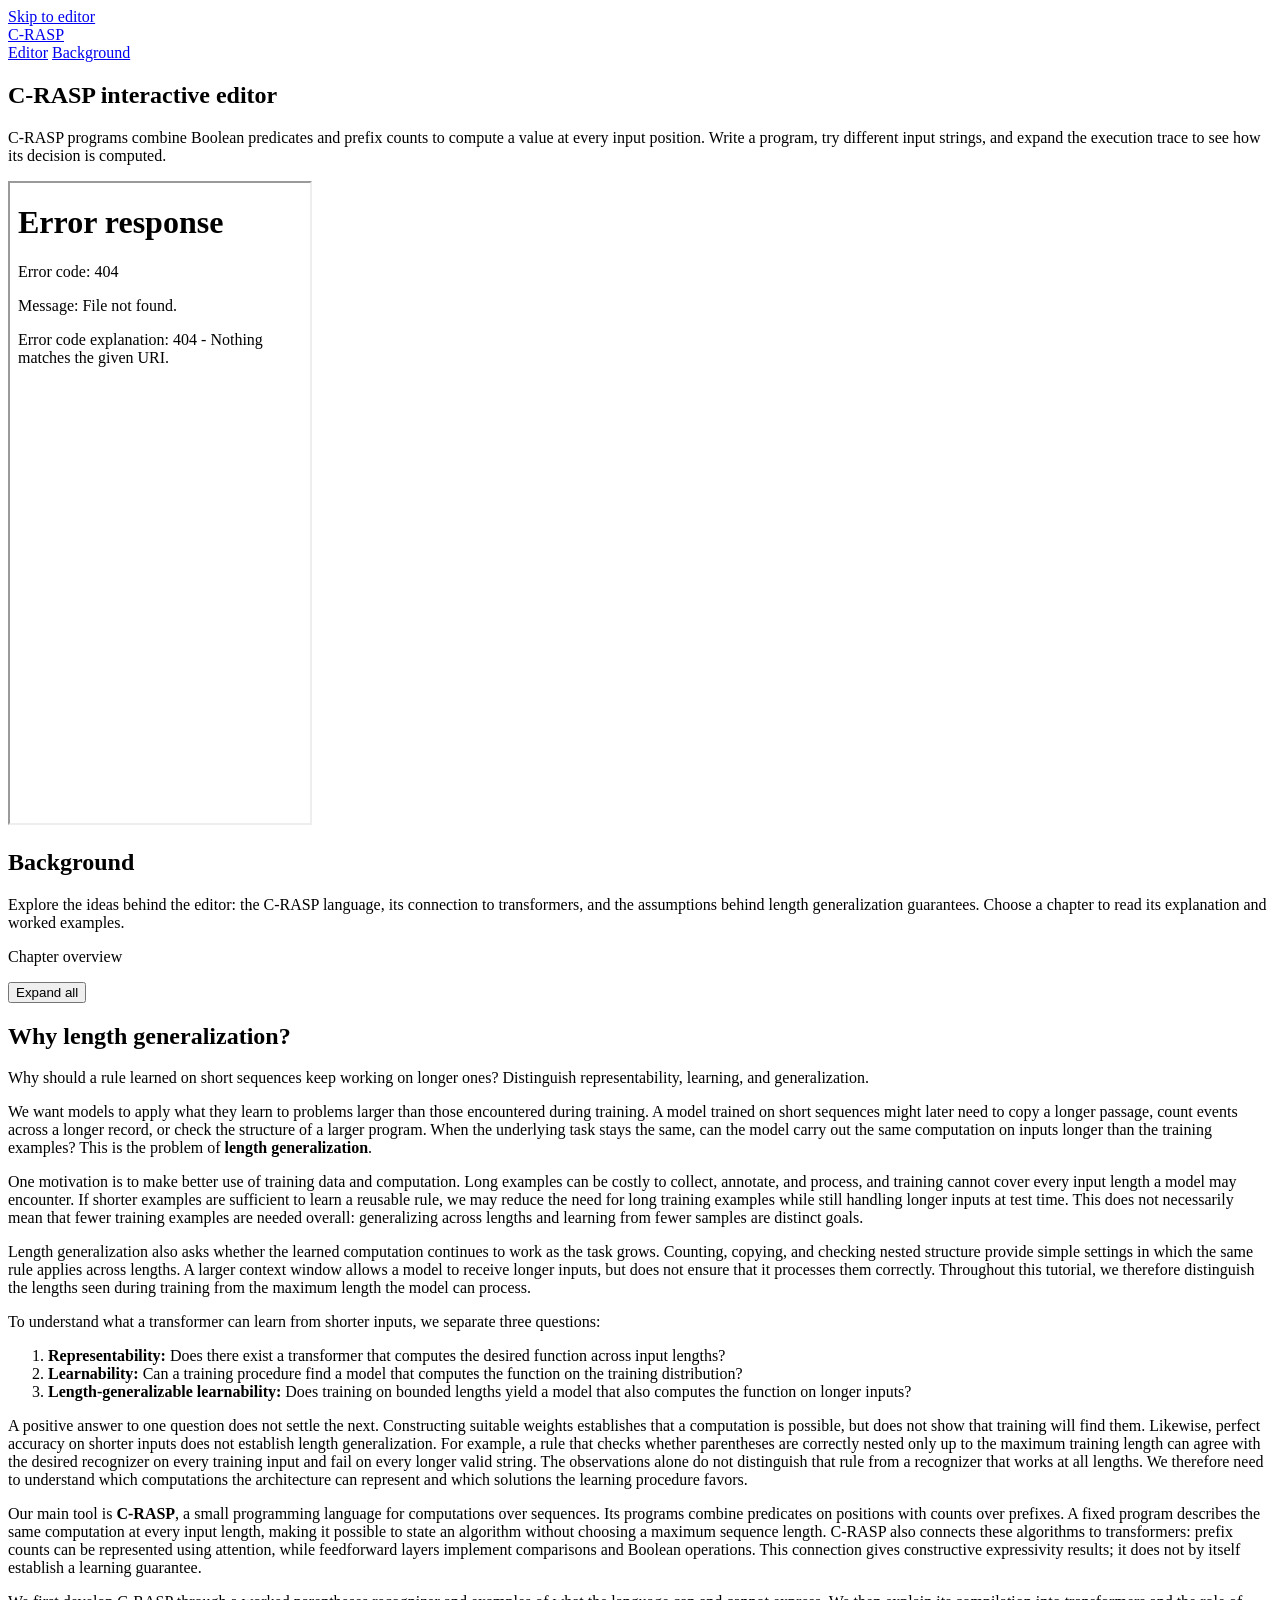
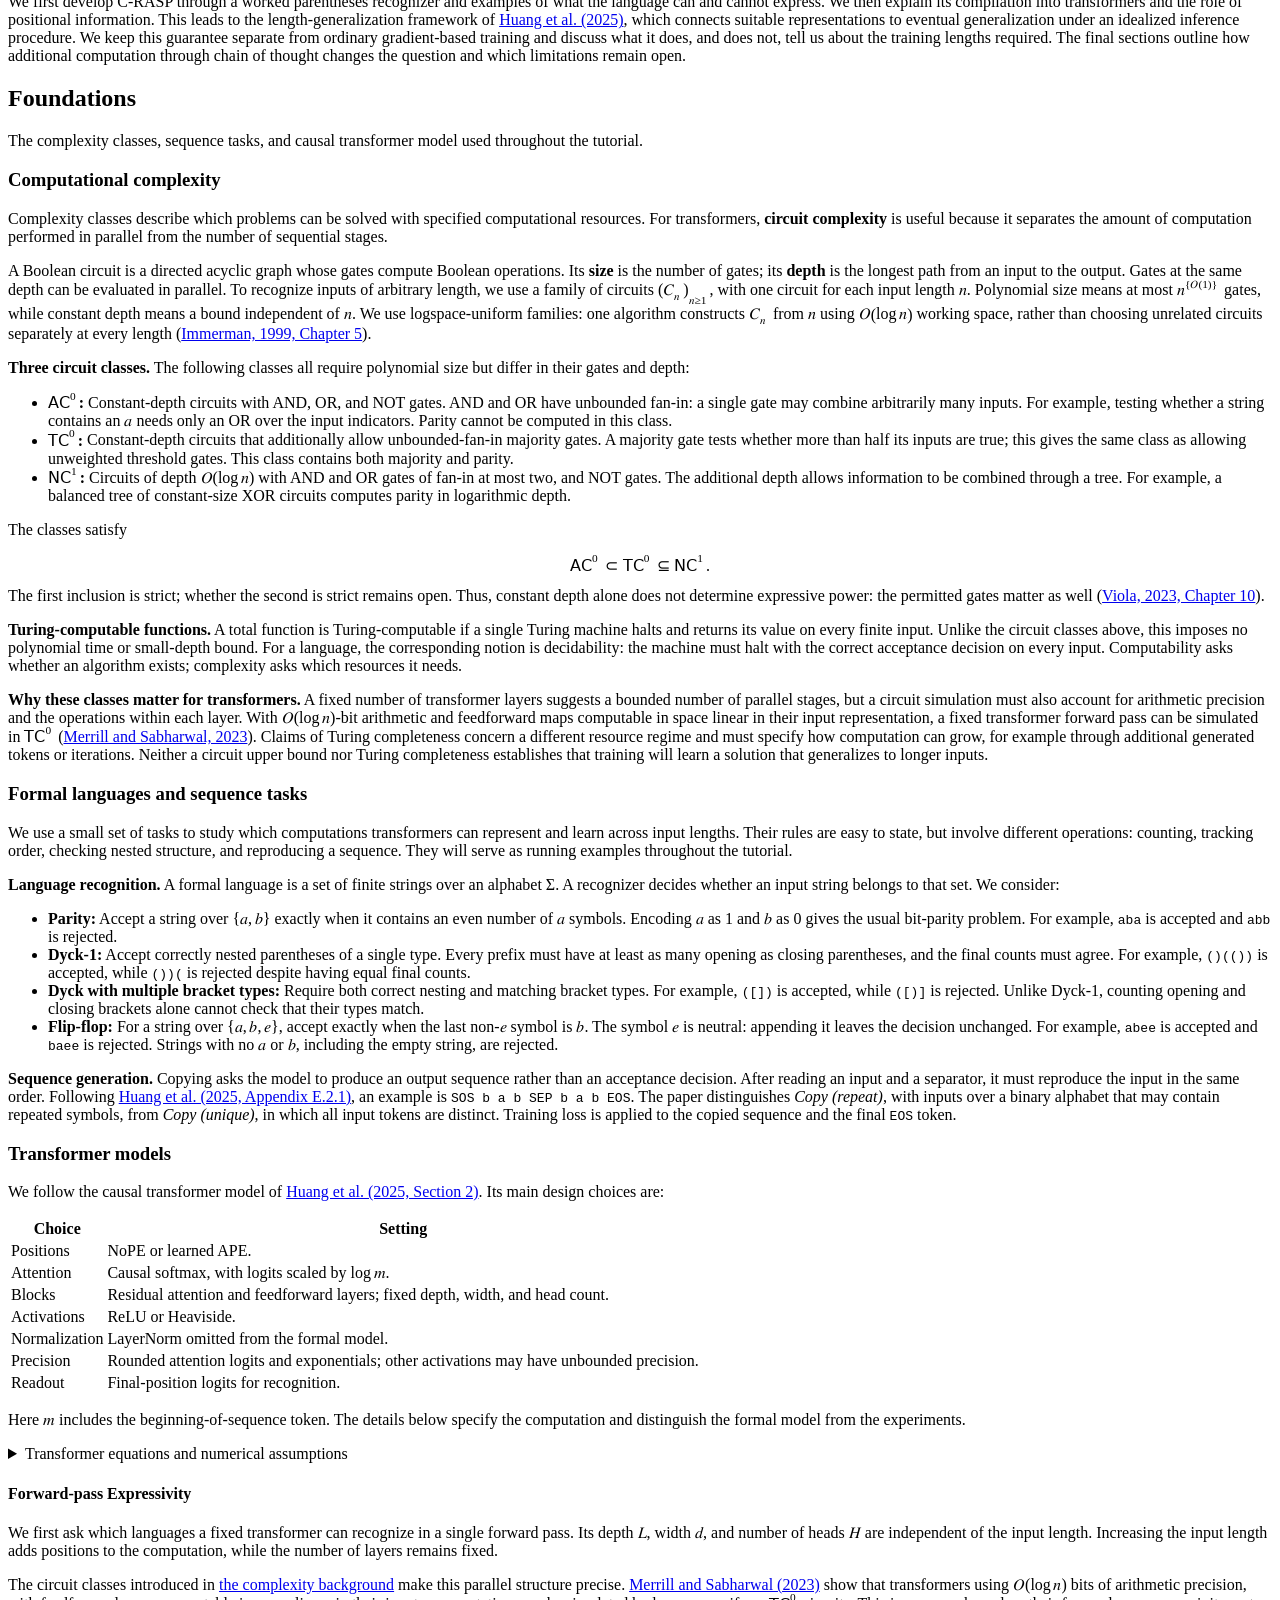
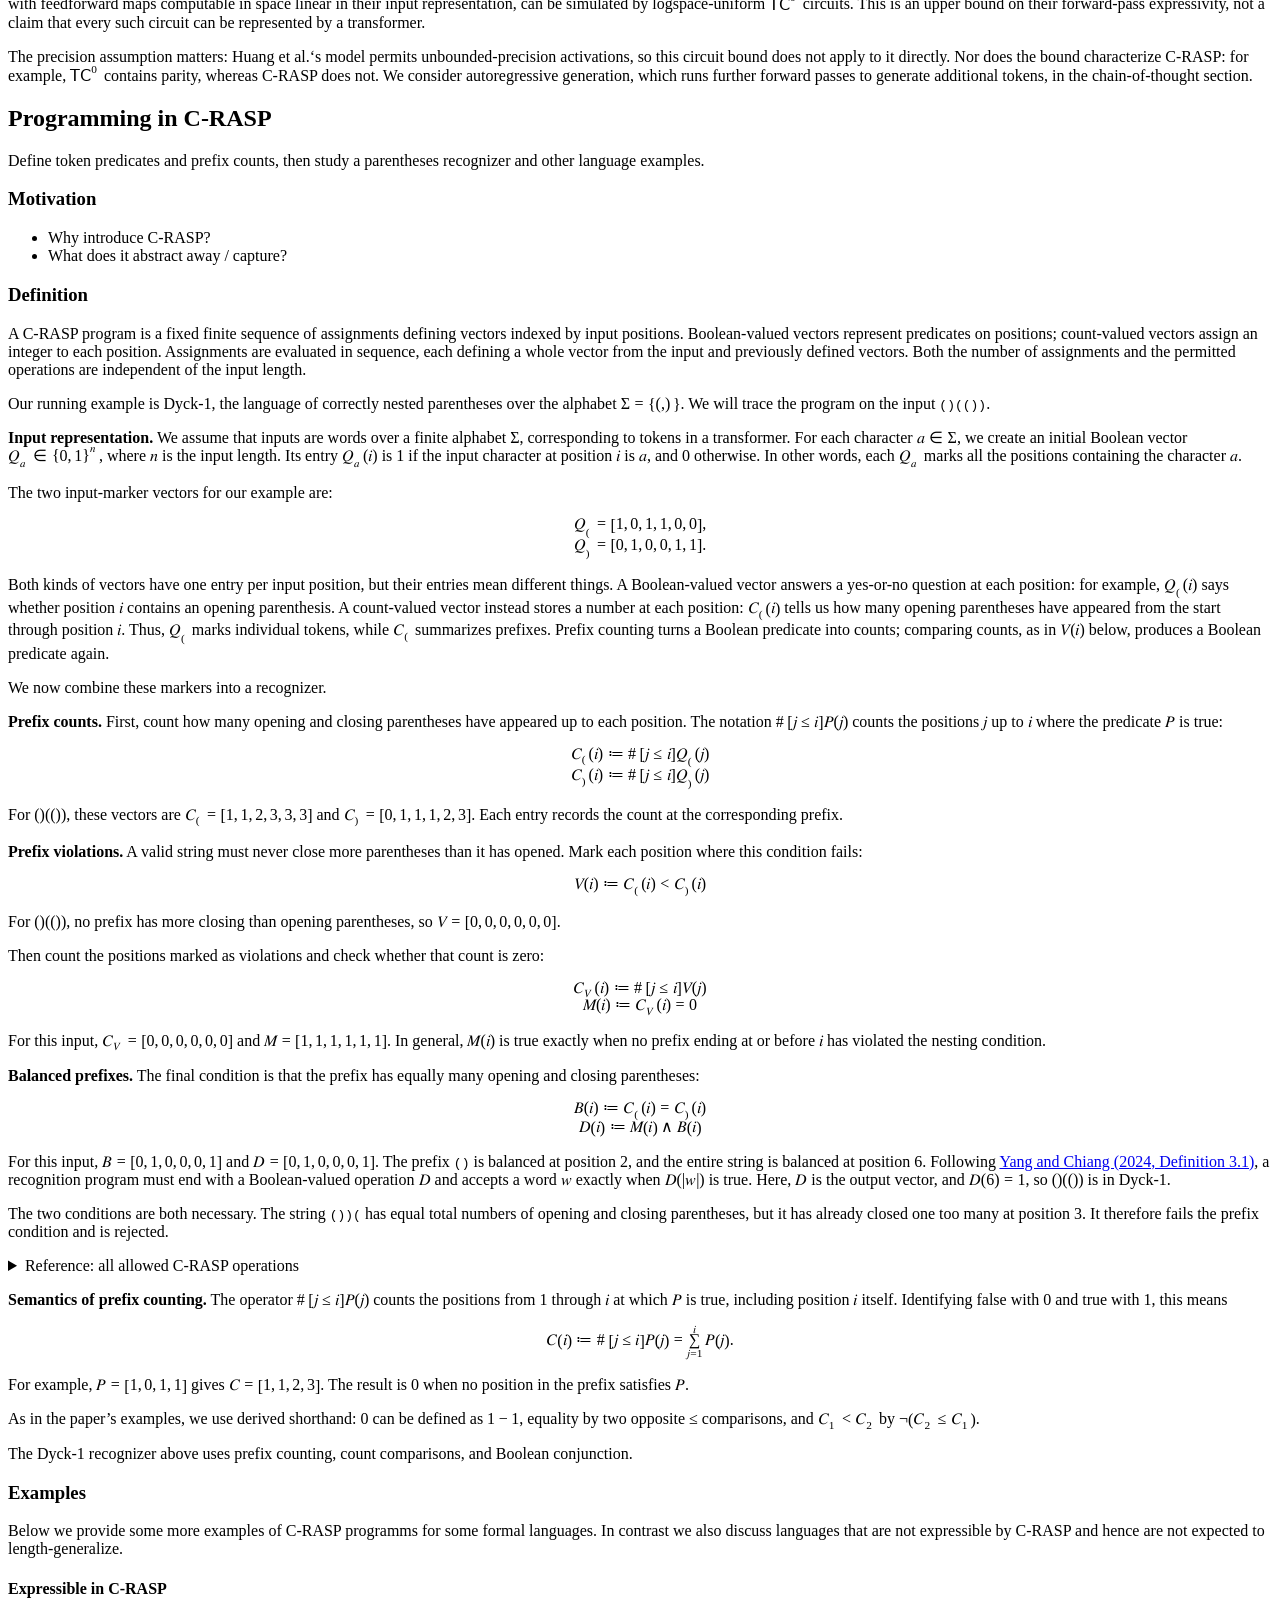
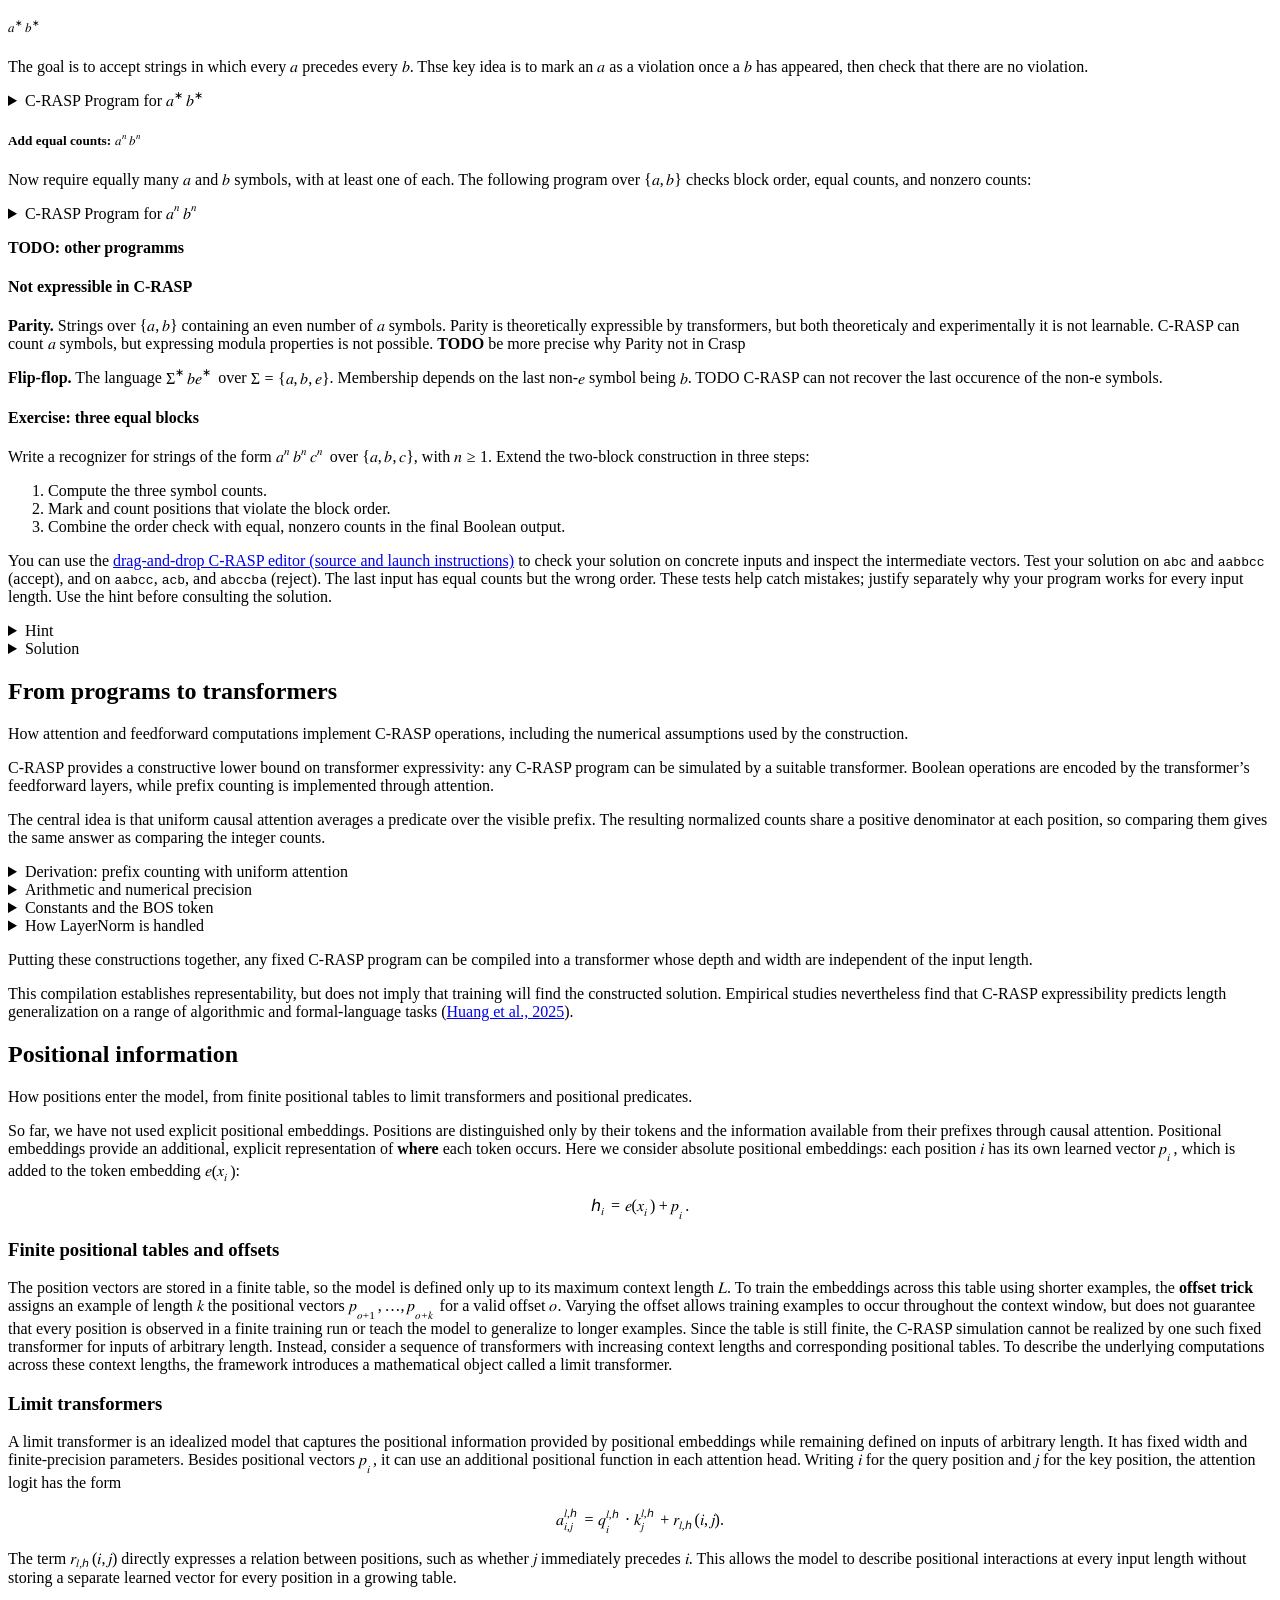
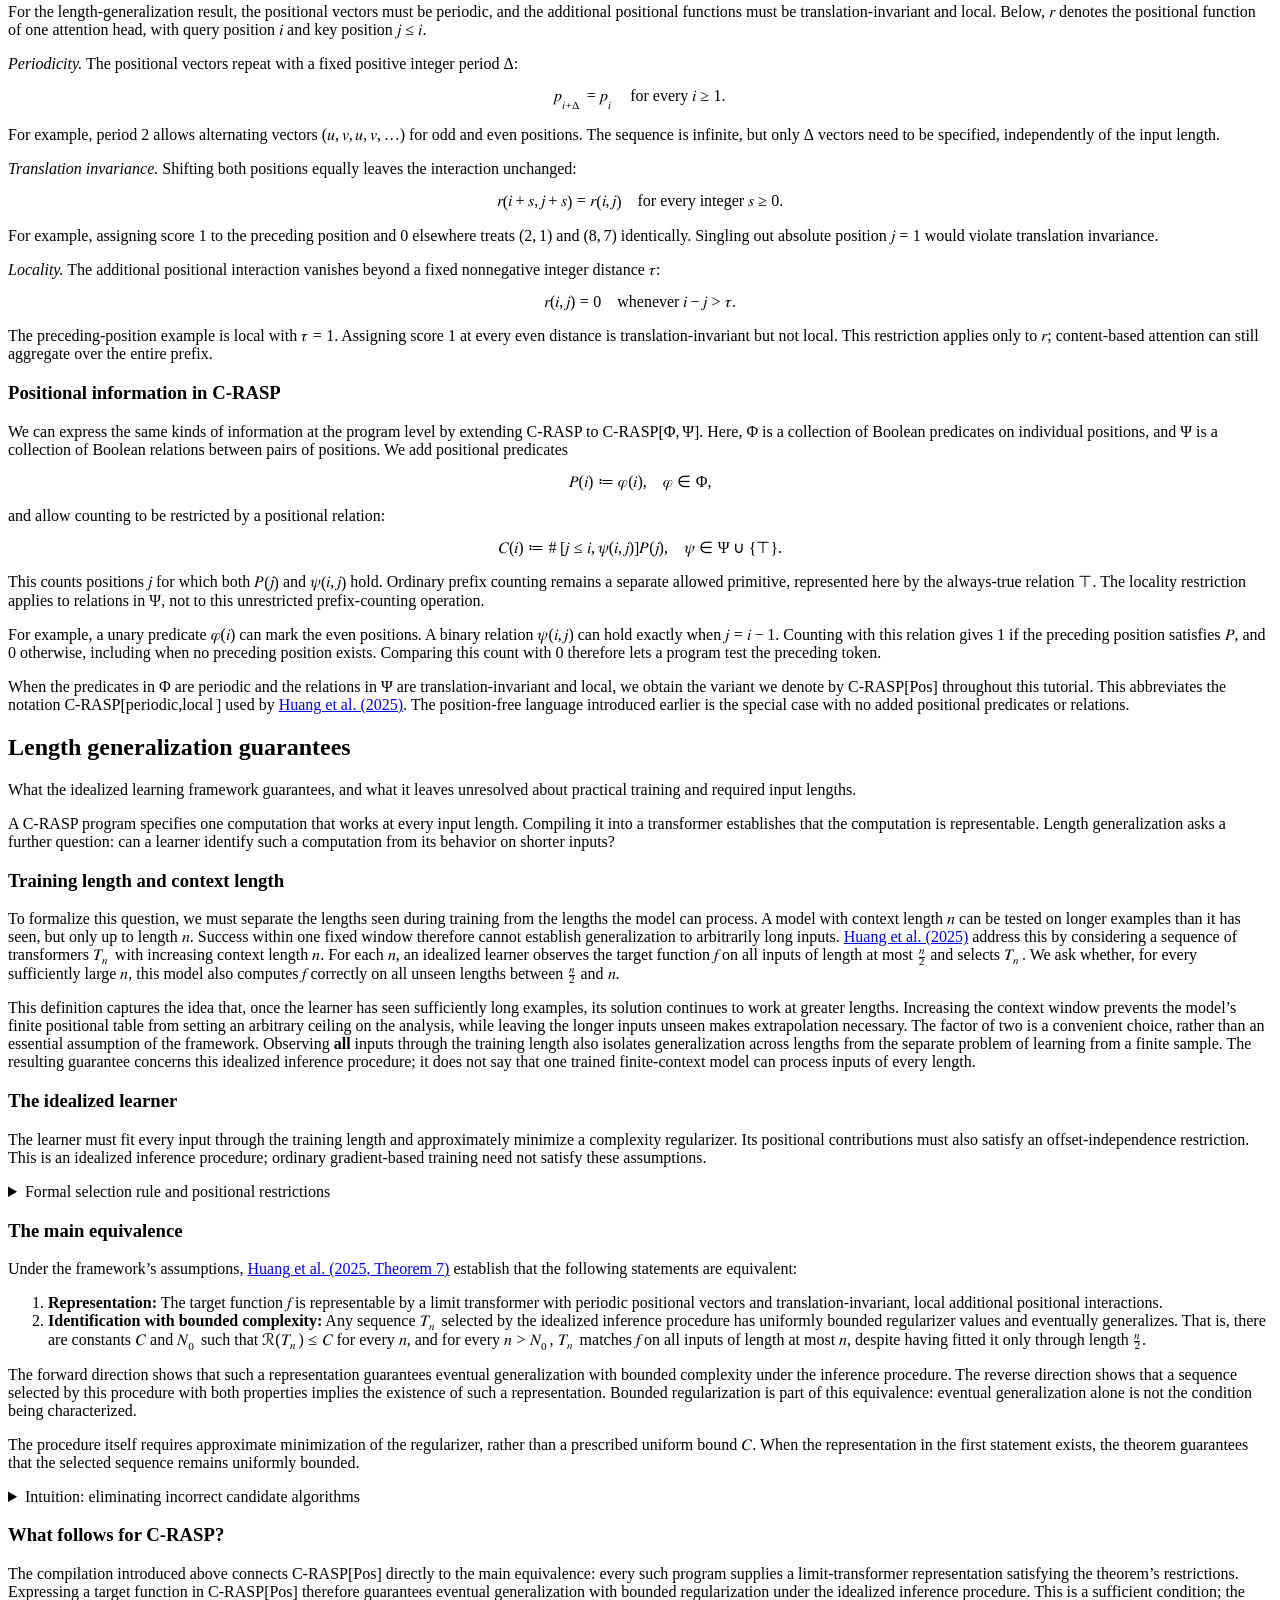
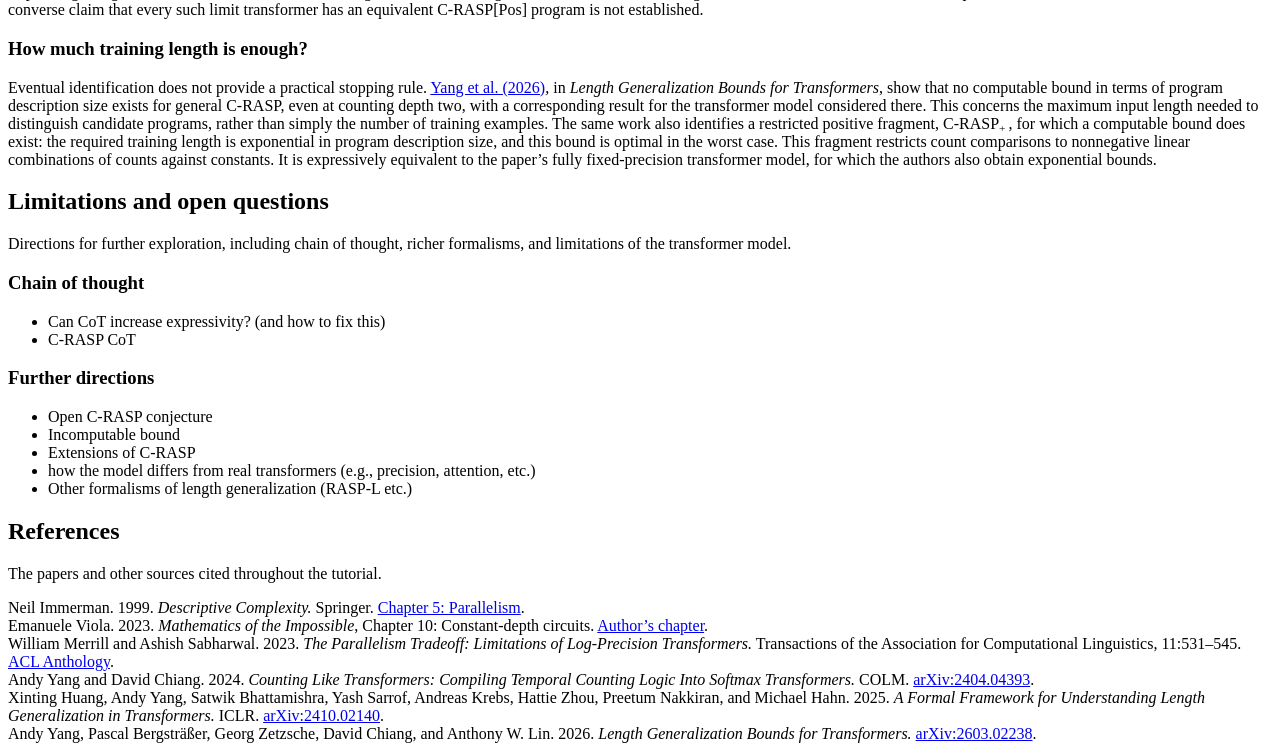
==== commit 5b7857f0: "Publish tutorial from source 39aa299" ====
--- a/index.html
+++ b/index.html
@@ -1 +1 @@
-<!DOCTYPE html><html lang="en"><head><meta charset="utf-8"><meta name="viewport" content="width=device-width, initial-scale=1"><link rel="stylesheet" href="/length-generalization-tutorial/assets/css/article.css"><link rel="stylesheet" href="/length-generalization-tutorial/assets/css/interactive-first.css"><script src="/length-generalization-tutorial/assets/scripts/interactive-first.js" defer></script><style>mtable.right-align mtd,mtable mtd.right-align,mtable.left-align mtd.right-align,mtable.aligned mtd:nth-child(odd){text-align:right;justify-items:end}mtable.cases mtd,mtable.left-align mtd,mtable mtd.left-align,mtable.aligned mtd:nth-child(2n),math:not([display])>mtable.multiline-equation mtd{text-align:left;justify-items:start}mtable.cases mtd,mtable.aligned mtd,mtable mtd.flushed,mtable mtd.left-flush{padding-left:0}mtable.cases mtd,mtable.aligned mtd,mtable mtd.flushed,mtable mtd.right-flush{padding-right:0}mtable{math-style:inherit}mtd{math-depth:auto-add;math-style:compact;math-shift:compact}mtable.multiline-equation mtd{math-depth:inherit;math-style:inherit;math-shift:inherit;padding:0}math>mtable.multiline-equation mtr:not(:last-child) mtd{padding-bottom:.5em}mfrac{margin-inline:.1em;padding-inline:0}mover[accent=true i]>:first-child{font-feature-settings:"dtls"}mover.dotted[accent=true i]>:first-child{font-feature-settings:"dtls" 0}munder>:nth-child(2),munderover>:nth-child(2){math-shift:compact}munder[accentunder=true i]>:not(:first-child),mover[accent=true i]>:not(:first-child){math-depth:inherit;math-style:inherit;math-shift:inherit}</style></head><body class="interactive-first"><a href="#playground" class="skip">Skip to playground</a><header class="lab-header"><a href="#" class="lab-brand">C-RASP / Length generalization</a> <a href="#background">Theory &amp; references ↓</a></header><main class="lab-main"><section class="lab-intro"><p class="eyebrow">C-RASP playground</p><h1>Small program. Longer inputs.</h1><p class="deck">Follow a program, build your own, or edit the code.</p></section><div class="lab-layout"><section id="playground" class="lab-stage" aria-label="C-RASP playground"><nav class="lab-tabs" aria-label="Choose an interactive tool"><button data-lab-mode="walk" aria-pressed="true">01 · Walkthrough</button> <button data-lab-mode="build" aria-pressed="false">02 · Program builder</button> <button data-lab-mode="editor" aria-pressed="false">03 · Text editor</button></nav><iframe class="lab-frame" id="lab-frame" src="/length-generalization-tutorial/assets/interactive/notebook.html#walk" title="Interactive C-RASP playground: edit tokens, build programs and inspect values" height="1100"></iframe> <iframe class="lab-frame" id="editor-frame" hidden data-src="/length-generalization-tutorial/assets/interactive/text-editor.html" title="C-RASP text editor and Python interpreter" height="1100"></iframe></section></div><section id="background" class="lab-background"><p class="eyebrow">Go deeper, when you need it</p><h2>The ideas behind the experiment</h2><p>Definitions, worked programs, and the theory of length generalization. Open a topic to connect what you observed to the formal account.</p><div id="article" class="reference-text"><h2>Motivation</h2><p>We want models to apply what they learn to problems larger than those encountered during training. A model trained on short sequences might later need to copy a longer passage, count events across a longer record, or check the structure of a larger program. When the underlying task stays the same, can the model carry out the same computation on inputs longer than the training examples? This is the problem of <strong>length generalization</strong>.</p><p>One motivation is to make better use of training data and computation. Long examples can be costly to collect, annotate, and process, and training cannot cover every input length a model may encounter. If shorter examples are sufficient to learn a reusable rule, we may reduce the need for long training examples while still handling longer inputs at test time. This does not necessarily mean that fewer training examples are needed overall: generalizing across lengths and learning from fewer samples are distinct goals.</p><p>Length generalization also asks whether the learned computation continues to work as the task grows. Counting, copying, and checking nested structure provide simple settings in which the same rule applies across lengths. A larger context window allows a model to receive longer inputs, but does not ensure that it processes them correctly. Throughout this tutorial, we therefore distinguish the lengths seen during training from the maximum length the model can process.</p><p>To understand what a transformer can learn from shorter inputs, we separate three questions:</p><ol><li><strong>Representability:</strong> Does there exist a transformer that computes the desired function across input lengths?</li><li><strong>Learnability:</strong> Can a training procedure find a model that computes the function on the training distribution?</li><li><strong>Length-generalizable learnability:</strong> Does training on bounded lengths yield a model that also computes the function on longer inputs?</li></ol><p>A positive answer to one question does not settle the next. Constructing suitable weights establishes that a computation is possible, but does not show that training will find them. Likewise, perfect accuracy on shorter inputs does not establish length generalization. For example, a rule that checks whether parentheses are correctly nested only up to the maximum training length can agree with the desired recognizer on every training input and fail on every longer valid string. The observations alone do not distinguish that rule from a recognizer that works at all lengths. We therefore need to understand which computations the architecture can represent and which solutions the learning procedure favors.</p><p>Our main tool is <strong>C-RASP</strong>, a small programming language for computations over sequences. Its programs combine predicates on positions with counts over prefixes. A fixed program describes the same computation at every input length, making it possible to state an algorithm without choosing a maximum sequence length. C-RASP also connects these algorithms to transformers: prefix counts can be represented using attention, while feedforward layers implement comparisons and Boolean operations. This connection gives constructive expressivity results; it does not by itself establish a learning guarantee.</p><p>We first develop C-RASP through a worked parentheses recognizer and examples of what the language can and cannot express. We then explain its compilation into transformers and the role of positional information. This leads to the length-generalization framework of <a href="#huang-2025">Huang et al. (2025)</a>, which connects suitable representations to eventual generalization under an idealized inference procedure. We keep this guarantee separate from ordinary gradient-based training and discuss what it does, and does not, tell us about the training lengths required. The final sections outline how additional computation through chain of thought changes the question and which limitations remain open.</p><h2>Background</h2><h3 id="computational-complexity">Computational complexity</h3><p>Complexity classes describe which problems can be solved with specified computational resources. For transformers, <strong>circuit complexity</strong> is useful because it separates the amount of computation performed in parallel from the number of sequential stages.</p><p>A Boolean circuit is a directed acyclic graph whose gates compute Boolean operations. Its <strong>size</strong> is the number of gates; its <strong>depth</strong> is the longest path from an input to the output. Gates at the same depth can be evaluated in parallel. To recognize inputs of arbitrary length, we use a family of circuits <math><msub><mrow><mo>(</mo><msub><mi>𝐶</mi><mi>𝑛</mi></msub><mo>)</mo></mrow><mrow><mi>𝑛</mi><mo lspace="0em" rspace="0em">≥</mo><mn>1</mn></mrow></msub></math>, with one circuit for each input length <math><mi>𝑛</mi></math>. Polynomial size means at most <math><msup><mi>𝑛</mi><mrow><mo>{</mo><mrow><mi>𝑂</mi><mrow><mo>(</mo><mn>1</mn><mo>)</mo></mrow></mrow><mo>}</mo></mrow></msup></math> gates, while constant depth means a bound independent of <math><mi>𝑛</mi></math>. We use logspace-uniform families: one algorithm constructs <math><msub><mi>𝐶</mi><mi>𝑛</mi></msub></math> from <math><mi>𝑛</mi></math> using <math><mi>𝑂</mi><mrow><mo>(</mo><mrow><mo lspace="0em" rspace="0.16666666666666666em">log</mo><mi>𝑛</mi></mrow><mo>)</mo></mrow></math> working space, rather than choosing unrelated circuits separately at every length (<a href="#immerman-1999">Immerman, 1999, Chapter 5</a>).</p><p><strong>Three circuit classes.</strong> The following classes all require polynomial size but differ in their gates and depth:</p><ul><li><strong><math><msup><mtext>𝖠𝖢</mtext><mn>0</mn></msup></math>:</strong> Constant-depth circuits with AND, OR, and NOT gates. AND and OR have unbounded fan-in: a single gate may combine arbitrarily many inputs. For example, testing whether a string contains an <math><mi>𝑎</mi></math> needs only an OR over the input indicators. Parity cannot be computed in this class.</li><li><strong><math><msup><mtext>𝖳𝖢</mtext><mn>0</mn></msup></math>:</strong> Constant-depth circuits that additionally allow unbounded-fan-in majority gates. A majority gate tests whether more than half its inputs are true; this gives the same class as allowing unweighted threshold gates. This class contains both majority and parity.</li><li><strong><math><msup><mtext>𝖭𝖢</mtext><mn>1</mn></msup></math>:</strong> Circuits of depth <math><mi>𝑂</mi><mrow><mo>(</mo><mrow><mo lspace="0em" rspace="0.16666666666666666em">log</mo><mi>𝑛</mi></mrow><mo>)</mo></mrow></math> with AND and OR gates of fan-in at most two, and NOT gates. The additional depth allows information to be combined through a tree. For example, a balanced tree of constant-size XOR circuits computes parity in logarithmic depth.</li></ul><p>The classes satisfy</p><div class="display-equation"><math display="block"><msup><mtext>𝖠𝖢</mtext><mn>0</mn></msup><mo>⊂</mo><msup><mtext>𝖳𝖢</mtext><mn>0</mn></msup><mo>⊆</mo><msup><mtext>𝖭𝖢</mtext><mn>1</mn></msup><mi>.</mi></math></div><p>The first inclusion is strict; whether the second is strict remains open. Thus, constant depth alone does not determine expressive power: the permitted gates matter as well (<a href="#viola-2023">Viola, 2023, Chapter 10</a>).</p><p><strong>Turing-computable functions.</strong> A total function is Turing-computable if a single Turing machine halts and returns its value on every finite input. Unlike the circuit classes above, this imposes no polynomial time or small-depth bound. For a language, the corresponding notion is decidability: the machine must halt with the correct acceptance decision on every input. Computability asks whether an algorithm exists; complexity asks which resources it needs.</p><p><strong>Why these classes matter for transformers.</strong> A fixed number of transformer layers suggests a bounded number of parallel stages, but a circuit simulation must also account for arithmetic precision and the operations within each layer. With <math><mi>𝑂</mi><mrow><mo>(</mo><mrow><mo lspace="0em" rspace="0.16666666666666666em">log</mo><mi>𝑛</mi></mrow><mo>)</mo></mrow></math>-bit arithmetic and feedforward maps computable in space linear in their input representation, a fixed transformer forward pass can be simulated in <math><msup><mtext>𝖳𝖢</mtext><mn>0</mn></msup></math> (<a href="#merrill-sabharwal-2023">Merrill and Sabharwal, 2023</a>). Claims of Turing completeness concern a different resource regime and must specify how computation can grow, for example through additional generated tokens or iterations. Neither a circuit upper bound nor Turing completeness establishes that training will learn a solution that generalizes to longer inputs.</p><h3>Formal languages and sequence tasks</h3><p>We use a small set of tasks to study which computations transformers can represent and learn across input lengths. Their rules are easy to state, but involve different operations: counting, tracking order, checking nested structure, and reproducing a sequence. They will serve as running examples throughout the tutorial.</p><p><strong>Language recognition.</strong> A formal language is a set of finite strings over an alphabet <math><mi mathvariant="normal">Σ</mi></math>. A recognizer decides whether an input string belongs to that set. We consider:</p><ul><li><strong>Parity:</strong> Accept a string over <math><mo stretchy="false">{</mo><mi>𝑎</mi><mo>,</mo><mi>𝑏</mi><mo stretchy="false">}</mo></math> exactly when it contains an even number of <math><mi>𝑎</mi></math> symbols. Encoding <math><mi>𝑎</mi></math> as 1 and <math><mi>𝑏</mi></math> as 0 gives the usual bit-parity problem. For example, <code>aba</code> is accepted and <code>abb</code> is rejected.</li><li><strong>Dyck-1:</strong> Accept correctly nested parentheses of a single type. Every prefix must have at least as many opening as closing parentheses, and the final counts must agree. For example, <code>()(())</code> is accepted, while <code>())(</code> is rejected despite having equal final counts.</li><li><strong>Dyck with multiple bracket types:</strong> Require both correct nesting and matching bracket types. For example, <code>([])</code> is accepted, while <code>([)]</code> is rejected. Unlike Dyck-1, counting opening and closing brackets alone cannot check that their types match.</li><li><strong>Flip-flop:</strong> For a string over <math><mo stretchy="false">{</mo><mi>𝑎</mi><mo>,</mo><mi>𝑏</mi><mo>,</mo><mi>𝑒</mi><mo stretchy="false">}</mo></math>, accept exactly when the last non-<math><mi>𝑒</mi></math> symbol is <math><mi>𝑏</mi></math>. The symbol <math><mi>𝑒</mi></math> is neutral: appending it leaves the decision unchanged. For example, <code>abee</code> is accepted and <code>baee</code> is rejected. Strings with no <math><mi>𝑎</mi></math> or <math><mi>𝑏</mi></math>, including the empty string, are rejected.</li></ul><p><strong>Sequence generation.</strong> Copying asks the model to produce an output sequence rather than an acceptance decision. After reading an input and a separator, it must reproduce the input in the same order. Following <a href="#huang-2025">Huang et al. (2025, Appendix E.2.1)</a>, an example is <code>SOS b a b SEP b a b EOS</code>. The paper distinguishes <em>Copy (repeat)</em>, with inputs over a binary alphabet that may contain repeated symbols, from <em>Copy (unique)</em>, in which all input tokens are distinct. Training loss is applied to the copied sequence and the final <code>EOS</code> token.</p><h3>Transformer models</h3><p>We follow the causal transformer model of <a href="#huang-2025">Huang et al. (2025, Section 2)</a>. Its main design choices are:</p><table><thead><tr><th><strong>Choice</strong></th><th><strong>Setting</strong></th></tr></thead><tbody><tr><td>Positions</td><td>NoPE or learned APE.</td></tr><tr><td>Attention</td><td>Causal softmax, with logits scaled by <math><mo lspace="0em" rspace="0.16666666666666666em">log</mo><mi>𝑚</mi></math>.</td></tr><tr><td>Blocks</td><td>Residual attention and feedforward layers; fixed depth, width, and head count.</td></tr><tr><td>Activations</td><td>ReLU or Heaviside.</td></tr><tr><td>Normalization</td><td>LayerNorm omitted from the formal model.</td></tr><tr><td>Precision</td><td>Rounded attention logits and exponentials; other activations may have unbounded precision.</td></tr><tr><td>Readout</td><td>Final-position logits for recognition.</td></tr></tbody></table><p>Here <math><mi>𝑚</mi></math> includes the beginning-of-sequence token. The details below specify the computation and distinguish the formal model from the experiments.</p><details class="explanation"><summary>Transformer equations and numerical assumptions</summary><div class="explanation-body"><p><strong>Inputs and positions.</strong> Let <math><mi>𝑤</mi><mo>=</mo><msub><mi>𝑤</mi><mn>1</mn></msub><mi>…</mi><msub><mi>𝑤</mi><mi>𝑛</mi></msub></math> be a word over a finite alphabet <math><mi mathvariant="normal">Σ</mi></math>. We prepend a special beginning-of-sequence token, <math><msub><mi>𝑤</mi><mn>0</mn></msub><mo>=</mo><mtext>BOS</mtext></math>, and write <math><mi>𝑚</mi><mo>=</mo><mi>𝑛</mi><mo>+</mo><mn>1</mn></math> for the total sequence length. At each position <math><mi>𝑖</mi></math>, the model maintains a vector <math><msubsup><mi>ℎ</mi><mi>𝑖</mi><mi>ℓ</mi></msubsup><mo>∈</mo><msup><mi>ℝ</mi><mi>𝑑</mi></msup></math> after layer <math><mi>ℓ</mi></math>. The initial vector is</p><div class="display-equation"><math display="block"><msubsup><mi>ℎ</mi><mi>𝑖</mi><mn>0</mn></msubsup><mo>=</mo><mi>𝑒</mi><mrow><mo>(</mo><msub><mi>𝑤</mi><mi>𝑖</mi></msub><mo>)</mo></mrow><mo>+</mo><msub><mi>𝑝</mi><mi>𝑖</mi></msub><mo rspace="0em">,</mo><mspace width="1em"/><mn>0</mn><mo>≤</mo><mi>𝑖</mi><mo>≤</mo><mi>𝑛</mi><mo rspace="0em">,</mo></math></div><p>where <math><mi>𝑒</mi></math> maps token identities to learned vectors. The optional vector <math><msub><mi>𝑝</mi><mi>𝑖</mi></msub></math> supplies explicit positional information:</p><ul><li>With <strong>no positional encodings (NoPE)</strong>, <math><msub><mi>𝑝</mi><mi>𝑖</mi></msub><mo>=</mo><mn>0</mn></math> at every position. Positions can nevertheless have different representations because causal attention gives them access to different prefixes.</li><li>With <strong>absolute positional encodings (APE)</strong>, each supported position has a learned vector <math><msub><mi>𝑝</mi><mi>𝑖</mi></msub></math>. The positional table is finite, so a fixed model supports only a finite context window. We discuss how offsets and increasing context lengths enter the generalization framework below.</li></ul><p><strong>Causal attention.</strong> A model has <math><mi>𝐿</mi></math> layers and <math><mi>𝐻</mi></math> attention heads per layer. Within layer <math><mi>ℓ</mi></math>, head <math><mi>ℎ</mi></math> applies learned linear maps to the previous layer’s vectors:</p><div class="display-equation"><math display="block"><msub><mi>𝑞</mi><mi>𝑖</mi></msub><mo>=</mo><msub><mi>𝑄</mi><mrow><mi>ℓ</mi><mo rspace="0em">,</mo><mi>ℎ</mi></mrow></msub><msubsup><mi>ℎ</mi><mi>𝑖</mi><mrow><mi>ℓ</mi><mo lspace="0em" rspace="0em">−</mo><mn>1</mn></mrow></msubsup><mo rspace="0em">,</mo><mspace width="1em"/><msub><mi>𝑘</mi><mi>𝑗</mi></msub><mo>=</mo><msub><mi>𝐾</mi><mrow><mi>ℓ</mi><mo rspace="0em">,</mo><mi>ℎ</mi></mrow></msub><msubsup><mi>ℎ</mi><mi>𝑗</mi><mrow><mi>ℓ</mi><mo lspace="0em" rspace="0em">−</mo><mn>1</mn></mrow></msubsup><mo rspace="0em">,</mo><mspace width="1em"/><msub><mi>𝑣</mi><mi>𝑗</mi></msub><mo>=</mo><msub><mi>𝑉</mi><mrow><mi>ℓ</mi><mo rspace="0em">,</mo><mi>ℎ</mi></mrow></msub><msubsup><mi>ℎ</mi><mi>𝑗</mi><mrow><mi>ℓ</mi><mo lspace="0em" rspace="0em">−</mo><mn>1</mn></mrow></msubsup><mi>.</mi></math></div><p>The query <math><msub><mi>𝑞</mi><mi>𝑖</mi></msub></math> describes what position <math><mi>𝑖</mi></math> uses to score other positions; the key <math><msub><mi>𝑘</mi><mi>𝑗</mi></msub></math> supplies the features against which it is scored. The value <math><msub><mi>𝑣</mi><mi>𝑗</mi></msub></math> is the information that the head aggregates. Suppressing the layer and head indices, the computation is</p><div class="display-equation"><math display="block"><msub><mi>𝑎</mi><mrow><mi>𝑖</mi><mo rspace="0em">,</mo><mi>𝑗</mi></mrow></msub><mo>=</mo><msub><mi>𝑞</mi><mi>𝑖</mi></msub><mo lspace="0.2222222222222222em" rspace="0.2222222222222222em">⋅</mo><msub><mi>𝑘</mi><mi>𝑗</mi></msub><mo rspace="0em">,</mo></math></div><div class="display-equation"><math display="block"><msub><mi>𝛼</mi><mrow><mi>𝑖</mi><mo rspace="0em">,</mo><mi>𝑗</mi></mrow></msub><mo>=</mo><mfrac><mrow><mo lspace="0em" rspace="0em">exp</mo><mrow><mo>(</mo><mrow><msub><mi>𝑠</mi><mi>𝑚</mi></msub><msub><mi>𝑎</mi><mrow><mi>𝑖</mi><mo rspace="0em">,</mo><mi>𝑗</mi></mrow></msub></mrow><mo>)</mo></mrow></mrow><mrow><msubsup><mo lspace="0em">∑</mo><mrow><mi>𝑡</mi><mo lspace="0em" rspace="0em">=</mo><mn>0</mn></mrow><mi>𝑖</mi></msubsup><mo form="prefix" lspace="0em" rspace="0em">exp</mo><mrow><mo>(</mo><mrow><msub><mi>𝑠</mi><mi>𝑚</mi></msub><msub><mi>𝑎</mi><mrow><mi>𝑖</mi><mo rspace="0em">,</mo><mi>𝑡</mi></mrow></msub></mrow><mo>)</mo></mrow></mrow></mfrac><mo rspace="0em">,</mo><mspace width="1em"/><mi>𝑗</mi><mo>≤</mo><mi>𝑖</mi><mo rspace="0em">,</mo></math></div><div class="display-equation"><math display="block"><msub><mi>𝑧</mi><mi>𝑖</mi></msub><mo>=</mo><munderover><mo form="prefix" lspace="0em">∑</mo><mrow><mi>𝑗</mi><mo lspace="0em" rspace="0em">=</mo><mn>0</mn></mrow><mi>𝑖</mi></munderover><msub><mi>𝛼</mi><mrow><mi>𝑖</mi><mo rspace="0em">,</mo><mi>𝑗</mi></mrow></msub><msub><mi>𝑣</mi><mi>𝑗</mi></msub><mi>.</mi></math></div><p>The causal mask excludes positions <math><mi>𝑗</mi><mo>></mo><mi>𝑖</mi></math>: a position can attend to BOS, itself, and earlier tokens, but not to future tokens. All queries, keys, and values in a layer come from the previous layer; the prefix restriction does not turn a layer into a left-to-right recurrent computation. The weights are nonnegative and sum to 1 over the visible prefix, so a head returns a weighted average of its values.</p><p><strong>Logit scaling and uniform attention.</strong> Ordinary softmax attention uses <math><msub><mi>𝑠</mi><mi>𝑚</mi></msub><mo>=</mo><mn>1</mn></math>. Huang et al. instead use <math><msub><mi>𝑠</mi><mi>𝑚</mi></msub><mo>=</mo><mo form="prefix" lspace="0em" rspace="0.16666666666666666em">log</mo><mi>𝑚</mi></math>, making the scale depend explicitly on sequence length. For positive <math><msub><mi>𝑠</mi><mi>𝑚</mi></msub></math>, the ratio between two attention weights is</p><div class="display-equation"><math display="block"><mfrac><msub><mi>𝛼</mi><mrow><mi>𝑖</mi><mo rspace="0em">,</mo><mi>𝑗</mi></mrow></msub><msub><mi>𝛼</mi><mrow><mi>𝑖</mi><mo rspace="0em">,</mo><mi>𝑡</mi></mrow></msub></mfrac><mo>=</mo><mo form="prefix" lspace="0em" rspace="0em">exp</mo><mrow><mo>(</mo><mrow><msub><mi>𝑠</mi><mi>𝑚</mi></msub><mrow><mo>(</mo><mrow><msub><mi>𝑎</mi><mrow><mi>𝑖</mi><mo rspace="0em">,</mo><mi>𝑗</mi></mrow></msub><mo>−</mo><msub><mi>𝑎</mi><mrow><mi>𝑖</mi><mo rspace="0em">,</mo><mi>𝑡</mi></mrow></msub></mrow><mo>)</mo></mrow></mrow><mo>)</mo></mrow><mi>.</mi></math></div><p>Thus scaling changes how strongly the head distinguishes unequal scores. If all visible scores are equal, however, every visible position receives weight <math><mfrac><mn>1</mn><mrow><mi>𝑖</mi><mo lspace="0em" rspace="0em">+</mo><mn>1</mn></mrow></mfrac></math>. This is the uniform attention used later to represent prefix counts. The usual fixed factor <math><mfrac><mn>1</mn><msqrt><msub><mi>𝑑</mi><mi>𝑘</mi></msub></msqrt></mfrac></math>, where <math><msub><mi>𝑑</mi><mi>𝑘</mi></msub></math> is the query/key dimension, can be absorbed into the learned query or key matrices. These equations display the algebraic operations; the rounding convention is stated below.</p><p><strong>Residual and feedforward updates.</strong> Each head contributes a vector in the model’s width-<math><mi>𝑑</mi></math> space; its value map incorporates the required output projection. The head outputs are summed and added to the current representation:</p><div class="display-equation"><math display="block"><msubsup><mi>𝑢</mi><mi>𝑖</mi><mi>ℓ</mi></msubsup><mo>=</mo><msubsup><mi>ℎ</mi><mi>𝑖</mi><mrow><mi>ℓ</mi><mo lspace="0em" rspace="0em">−</mo><mn>1</mn></mrow></msubsup><mo>+</mo><munderover><mo form="prefix" lspace="0em">∑</mo><mrow><mi>ℎ</mi><mo lspace="0em" rspace="0em">=</mo><mn>1</mn></mrow><mi>𝐻</mi></munderover><msubsup><mi>𝑧</mi><mi>𝑖</mi><mrow><mi>ℓ</mi><mo rspace="0em">,</mo><mi>ℎ</mi></mrow></msubsup><mi>.</mi></math></div><p>The feedforward update is</p><div class="display-equation"><math display="block"><msubsup><mi>ℎ</mi><mi>𝑖</mi><mi>ℓ</mi></msubsup><mo>=</mo><msubsup><mi>𝑢</mi><mi>𝑖</mi><mi>ℓ</mi></msubsup><mo>+</mo><msub><mi>𝐵</mi><mi>ℓ</mi></msub><msub><mi>𝜓</mi><mi>ℓ</mi></msub><mrow><mo>(</mo><mrow><msub><mi>𝐴</mi><mi>ℓ</mi></msub><msubsup><mi>𝑢</mi><mi>𝑖</mi><mi>ℓ</mi></msubsup><mo>+</mo><msub><mi>𝑏</mi><mi>ℓ</mi></msub></mrow><mo>)</mo></mrow><mi>.</mi></math></div><p>Here <math><msub><mi>𝐴</mi><mi>ℓ</mi></msub></math> maps into the feedforward hidden space, <math><msub><mi>𝑏</mi><mi>ℓ</mi></msub></math> is a bias vector, and <math><msub><mi>𝐵</mi><mi>ℓ</mi></msub></math> maps back to width <math><mi>𝑑</mi></math>. The activation <math><msub><mi>𝜓</mi><mi>ℓ</mi></msub></math> acts coordinatewise. Each coordinate may use ReLU,</p><div class="display-equation"><math display="block"><mtext>ReLU</mtext><mrow><mo>(</mo><mi>𝑥</mi><mo>)</mo></mrow><mo>=</mo><mo form="prefix" lspace="0em" rspace="0em">max</mo><mrow><mo>(</mo><mrow><mn>0</mn><mo>,</mo><mi>𝑥</mi></mrow><mo>)</mo></mrow><mo rspace="0em">,</mo></math></div><p>or Heaviside,</p><div class="display-equation"><math display="block"><mtext>H</mtext><mrow><mo>(</mo><mi>𝑥</mi><mo>)</mo></mrow><mo>=</mo><mrow><mo>{</mo><mtable class="cases"><mtr><mtd><mn>1</mn><mspace width="0.2222em"/></mtd><mtd><mtext>if</mtext><mspace width="0.2222em"/><mi>𝑥</mi><mo>≥</mo><mn>0</mn></mtd></mtr><mtr><mtd><mn>0</mn><mspace width="0.2222em"/></mtd><mtd><mtext>if</mtext><mspace width="0.2222em"/><mi>𝑥</mi><mo>&lt;</mo><mn>0</mn></mtd></mtr></mtable></mrow><mi>.</mi></math></div><p>The feedforward map uses the same parameters at every position within a layer. It does not itself combine different positions; that communication occurs through attention. The residual additions retain the preceding representation while adding the attention and feedforward contributions.</p><p><strong>LayerNorm.</strong> The equations above omit normalization, as does Huang et al.‘s main formal model. Their experiments include LayerNorm. Appendix D.3 sketches how to incorporate normalization into the limit-transformer simulation by retaining additional information from which activation norms can be recovered. We therefore distinguish the stated formal model from its proposed extension with normalization. Yang and Chiang’s original C-RASP compilation uses LayerNorm explicitly; we return to its role alongside that construction.</p><p><strong>Numerical precision.</strong> Huang et al. round attention logits and the outputs of the exponential function to a fixed number <math><mi>𝑝</mi></math> of fractional bits before further processing. Rounding to <math><mi>𝑝</mi></math> fractional bits restricts these quantities to multiples of <math><msup><mn>2</mn><mrow><mo>−</mo><mi>𝑝</mi></mrow></msup></math>; it does not impose a fixed total bit budget on every number in the computation. Other activations may retain unbounded precision. In particular, this model differs from one that rounds every stored activation and arithmetic result to a fixed number of bits. The circuit upper bound discussed next has its own precision assumptions and should not be transferred to this model without checking them.</p><p><strong>Output and computation budget.</strong> After <math><mi>𝐿</mi></math> layers, a learned linear map produces the output logits</p><div class="display-equation"><math display="block"><msub><mi>𝑜</mi><mi>𝑖</mi></msub><mo>=</mo><mi>𝑈</mi><msubsup><mi>ℎ</mi><mi>𝑖</mi><mi>𝐿</mi></msubsup><mi>.</mi></math></div><p>For recognition, the output at the final input position <math><mi>𝑖</mi><mo>=</mo><mi>𝑛</mi></math> determines acceptance; for example, a binary readout can compare acceptance and rejection logits. A single forward pass applies the <math><mi>𝐿</mi></math> layers once. For a fixed transformer, its parameters, depth, width, and head count do not grow when the input gets longer. Autoregressive generation instead uses the output to append a token and runs another forward pass, introducing additional computation that we consider separately in the chain-of-thought section.</p></div></details><h4>Forward-pass Expressivity</h4><p>We first ask which languages a fixed transformer can recognize in a single forward pass. Its depth <math><mi>𝐿</mi></math>, width <math><mi>𝑑</mi></math>, and number of heads <math><mi>𝐻</mi></math> are independent of the input length. Increasing the input length adds positions to the computation, while the number of layers remains fixed.</p><p>The circuit classes introduced in <a href="#computational-complexity">the complexity background</a> make this parallel structure precise. <a href="#merrill-sabharwal-2023">Merrill and Sabharwal (2023)</a> show that transformers using <math><mi>𝑂</mi><mrow><mo>(</mo><mrow><mo lspace="0em" rspace="0.16666666666666666em">log</mo><mi>𝑛</mi></mrow><mo>)</mo></mrow></math> bits of arithmetic precision, with feedforward maps computable in space linear in their input representation, can be simulated by logspace-uniform <math><msup><mtext>𝖳𝖢</mtext><mn>0</mn></msup></math> circuits. This is an upper bound on their forward-pass expressivity, not a claim that every such circuit can be represented by a transformer.</p><p>The precision assumption matters: Huang et al.‘s model permits unbounded-precision activations, so this circuit bound does not apply to it directly. Nor does the bound characterize C-RASP: for example, <math><msup><mtext>𝖳𝖢</mtext><mn>0</mn></msup></math> contains parity, whereas C-RASP does not. We consider autoregressive generation, which runs further forward passes to generate additional tokens, in the chain-of-thought section.</p><h2>C-RASP</h2><h3>Motivation</h3><ul><li>Why introduce C-RASP?</li><li>What does it abstract away / capture?</li></ul><h3>Definition</h3><p>A C-RASP program is a fixed finite sequence of assignments defining vectors indexed by input positions. Boolean-valued vectors represent predicates on positions; count-valued vectors assign an integer to each position. Assignments are evaluated in sequence, each defining a whole vector from the input and previously defined vectors. Both the number of assignments and the permitted operations are independent of the input length.</p><p>Our running example is Dyck-1, the language of correctly nested parentheses over the alphabet <math><mi mathvariant="normal">Σ</mi><mo>=</mo><mrow><mo>{</mo><mrow><mtext>(</mtext><mo>,</mo><mtext>)</mtext></mrow><mo>}</mo></mrow></math>. We will trace the program on the input <code>()(())</code>.</p><p><strong>Input representation.</strong> We assume that inputs are words over a finite alphabet <math><mi mathvariant="normal">Σ</mi></math>, corresponding to tokens in a transformer. For each character <math><mi>𝑎</mi><mo>∈</mo><mi mathvariant="normal">Σ</mi></math>, we create an initial Boolean vector <math><msub><mi>𝑄</mi><mi>𝑎</mi></msub><mo>∈</mo><mo form="prefix" stretchy="false">{</mo><mn>0</mn><mo>,</mo><mn>1</mn><msup><mo stretchy="false">}</mo><mi>𝑛</mi></msup></math>, where <math><mi>𝑛</mi></math> is the input length. Its entry <math><msub><mi>𝑄</mi><mi>𝑎</mi></msub><mrow><mo>(</mo><mi>𝑖</mi><mo>)</mo></mrow></math> is 1 if the input character at position <math><mi>𝑖</mi></math> is <math><mi>𝑎</mi></math>, and 0 otherwise. In other words, each <math><msub><mi>𝑄</mi><mi>𝑎</mi></msub></math> marks all the positions containing the character <math><mi>𝑎</mi></math>.</p><p>The two input-marker vectors for our example are:</p><div class="display-equation"><math display="block"><msub><mi>𝑄</mi><mtext>(</mtext></msub><mo>=</mo><mrow><mo>[</mo><mrow><mn>1</mn><mo>,</mo><mn>0</mn><mo>,</mo><mn>1</mn><mo>,</mo><mn>1</mn><mo>,</mo><mn>0</mn><mo>,</mo><mn>0</mn></mrow><mo>]</mo></mrow><mo rspace="0em">,</mo></math></div><div class="display-equation"><math display="block"><msub><mi>𝑄</mi><mtext>)</mtext></msub><mo>=</mo><mrow><mo>[</mo><mrow><mn>0</mn><mo>,</mo><mn>1</mn><mo>,</mo><mn>0</mn><mo>,</mo><mn>0</mn><mo>,</mo><mn>1</mn><mo>,</mo><mn>1</mn></mrow><mo>]</mo></mrow><mi>.</mi></math></div><p>Both kinds of vectors have one entry per input position, but their entries mean different things. A Boolean-valued vector answers a yes-or-no question at each position: for example, <math><msub><mi>𝑄</mi><mtext>(</mtext></msub><mrow><mo>(</mo><mi>𝑖</mi><mo>)</mo></mrow></math> says whether position <math><mi>𝑖</mi></math> contains an opening parenthesis. A count-valued vector instead stores a number at each position: <math><msub><mi>𝐶</mi><mtext>(</mtext></msub><mrow><mo>(</mo><mi>𝑖</mi><mo>)</mo></mrow></math> tells us how many opening parentheses have appeared from the start through position <math><mi>𝑖</mi></math>. Thus, <math><msub><mi>𝑄</mi><mtext>(</mtext></msub></math> marks individual tokens, while <math><msub><mi>𝐶</mi><mtext>(</mtext></msub></math> summarizes prefixes. Prefix counting turns a Boolean predicate into counts; comparing counts, as in <math><mi>𝑉</mi><mrow><mo>(</mo><mi>𝑖</mi><mo>)</mo></mrow></math> below, produces a Boolean predicate again.</p><p>We now combine these markers into a recognizer.</p><div><p><strong>Prefix counts.</strong> First, count how many opening and closing parentheses have appeared up to each position. The notation <math><mtext>#</mtext><mspace width="0.2222em"/><mrow><mo>[</mo><mrow><mi>𝑗</mi><mo>≤</mo><mi>𝑖</mi></mrow><mo>]</mo></mrow><mi>𝑃</mi><mrow><mo>(</mo><mi>𝑗</mi><mo>)</mo></mrow></math> counts the positions <math><mi>𝑗</mi></math> up to <math><mi>𝑖</mi></math> where the predicate <math><mi>𝑃</mi></math> is true:</p><div class="display-equation"><math display="block"><msub><mi>𝐶</mi><mtext>(</mtext></msub><mrow><mo>(</mo><mi>𝑖</mi><mo>)</mo></mrow><mo>≔</mo><mtext>#</mtext><mspace width="0.2222em"/><mrow><mo>[</mo><mrow><mi>𝑗</mi><mo>≤</mo><mi>𝑖</mi></mrow><mo>]</mo></mrow><msub><mi>𝑄</mi><mtext>(</mtext></msub><mrow><mo>(</mo><mi>𝑗</mi><mo>)</mo></mrow></math></div><div class="display-equation"><math display="block"><msub><mi>𝐶</mi><mtext>)</mtext></msub><mrow><mo>(</mo><mi>𝑖</mi><mo>)</mo></mrow><mo>≔</mo><mtext>#</mtext><mspace width="0.2222em"/><mrow><mo>[</mo><mrow><mi>𝑗</mi><mo>≤</mo><mi>𝑖</mi></mrow><mo>]</mo></mrow><msub><mi>𝑄</mi><mtext>)</mtext></msub><mrow><mo>(</mo><mi>𝑗</mi><mo>)</mo></mrow></math></div><p>For <math><mrow><mo>(</mo><mrow></mrow><mo>)</mo></mrow><mrow><mo>(</mo><mrow><mo>(</mo><mrow></mrow><mo>)</mo></mrow><mo>)</mo></mrow></math>, these vectors are <math><msub><mi>𝐶</mi><mtext>(</mtext></msub><mo>=</mo><mrow><mo>[</mo><mrow><mn>1</mn><mo>,</mo><mn>1</mn><mo>,</mo><mn>2</mn><mo>,</mo><mn>3</mn><mo>,</mo><mn>3</mn><mo>,</mo><mn>3</mn></mrow><mo>]</mo></mrow></math> and <math><msub><mi>𝐶</mi><mtext>)</mtext></msub><mo>=</mo><mrow><mo>[</mo><mrow><mn>0</mn><mo>,</mo><mn>1</mn><mo>,</mo><mn>1</mn><mo>,</mo><mn>1</mn><mo>,</mo><mn>2</mn><mo>,</mo><mn>3</mn></mrow><mo>]</mo></mrow></math>. Each entry records the count at the corresponding prefix.</p><p><strong>Prefix violations.</strong> A valid string must never close more parentheses than it has opened. Mark each position where this condition fails:</p><div class="display-equation"><math display="block"><mi>𝑉</mi><mrow><mo>(</mo><mi>𝑖</mi><mo>)</mo></mrow><mo>≔</mo><msub><mi>𝐶</mi><mtext>(</mtext></msub><mrow><mo>(</mo><mi>𝑖</mi><mo>)</mo></mrow><mo>&lt;</mo><msub><mi>𝐶</mi><mtext>)</mtext></msub><mrow><mo>(</mo><mi>𝑖</mi><mo>)</mo></mrow></math></div><p>For <math><mrow><mo>(</mo><mrow></mrow><mo>)</mo></mrow><mrow><mo>(</mo><mrow><mo>(</mo><mrow></mrow><mo>)</mo></mrow><mo>)</mo></mrow></math>, no prefix has more closing than opening parentheses, so <math><mi>𝑉</mi><mo>=</mo><mrow><mo>[</mo><mrow><mn>0</mn><mo>,</mo><mn>0</mn><mo>,</mo><mn>0</mn><mo>,</mo><mn>0</mn><mo>,</mo><mn>0</mn><mo>,</mo><mn>0</mn></mrow><mo>]</mo></mrow></math>.</p><p>Then count the positions marked as violations and check whether that count is zero:</p><div class="display-equation"><math display="block"><msub><mi>𝐶</mi><mi>𝑉</mi></msub><mrow><mo>(</mo><mi>𝑖</mi><mo>)</mo></mrow><mo>≔</mo><mtext>#</mtext><mspace width="0.2222em"/><mrow><mo>[</mo><mrow><mi>𝑗</mi><mo>≤</mo><mi>𝑖</mi></mrow><mo>]</mo></mrow><mi>𝑉</mi><mrow><mo>(</mo><mi>𝑗</mi><mo>)</mo></mrow></math></div><div class="display-equation"><math display="block"><mi>𝑀</mi><mrow><mo>(</mo><mi>𝑖</mi><mo>)</mo></mrow><mo>≔</mo><msub><mi>𝐶</mi><mi>𝑉</mi></msub><mrow><mo>(</mo><mi>𝑖</mi><mo>)</mo></mrow><mo>=</mo><mn>0</mn></math></div><p>For this input, <math><msub><mi>𝐶</mi><mi>𝑉</mi></msub><mo>=</mo><mrow><mo>[</mo><mrow><mn>0</mn><mo>,</mo><mn>0</mn><mo>,</mo><mn>0</mn><mo>,</mo><mn>0</mn><mo>,</mo><mn>0</mn><mo>,</mo><mn>0</mn></mrow><mo>]</mo></mrow></math> and <math><mi>𝑀</mi><mo>=</mo><mrow><mo>[</mo><mrow><mn>1</mn><mo>,</mo><mn>1</mn><mo>,</mo><mn>1</mn><mo>,</mo><mn>1</mn><mo>,</mo><mn>1</mn><mo>,</mo><mn>1</mn></mrow><mo>]</mo></mrow></math>. In general, <math><mi>𝑀</mi><mrow><mo>(</mo><mi>𝑖</mi><mo>)</mo></mrow></math> is true exactly when no prefix ending at or before <math><mi>𝑖</mi></math> has violated the nesting condition.</p><p><strong>Balanced prefixes.</strong> The final condition is that the prefix has equally many opening and closing parentheses:</p><div class="display-equation"><math display="block"><mi>𝐵</mi><mrow><mo>(</mo><mi>𝑖</mi><mo>)</mo></mrow><mo>≔</mo><msub><mi>𝐶</mi><mtext>(</mtext></msub><mrow><mo>(</mo><mi>𝑖</mi><mo>)</mo></mrow><mo>=</mo><msub><mi>𝐶</mi><mtext>)</mtext></msub><mrow><mo>(</mo><mi>𝑖</mi><mo>)</mo></mrow></math></div><div class="display-equation"><math display="block"><mi>𝐷</mi><mrow><mo>(</mo><mi>𝑖</mi><mo>)</mo></mrow><mo>≔</mo><mi>𝑀</mi><mrow><mo>(</mo><mi>𝑖</mi><mo>)</mo></mrow><mo>∧</mo><mi>𝐵</mi><mrow><mo>(</mo><mi>𝑖</mi><mo>)</mo></mrow></math></div><p>For this input, <math><mi>𝐵</mi><mo>=</mo><mrow><mo>[</mo><mrow><mn>0</mn><mo>,</mo><mn>1</mn><mo>,</mo><mn>0</mn><mo>,</mo><mn>0</mn><mo>,</mo><mn>0</mn><mo>,</mo><mn>1</mn></mrow><mo>]</mo></mrow></math> and <math><mi>𝐷</mi><mo>=</mo><mrow><mo>[</mo><mrow><mn>0</mn><mo>,</mo><mn>1</mn><mo>,</mo><mn>0</mn><mo>,</mo><mn>0</mn><mo>,</mo><mn>0</mn><mo>,</mo><mn>1</mn></mrow><mo>]</mo></mrow></math>. The prefix <code>()</code> is balanced at position 2, and the entire string is balanced at position 6. Following <a href="#yang-chiang-2024">Yang and Chiang (2024, Definition 3.1)</a>, a recognition program must end with a Boolean-valued operation <math><mi>𝐷</mi></math> and accepts a word <math><mi>𝑤</mi></math> exactly when <math><mi>𝐷</mi><mrow><mo>(</mo><mrow><mo stretchy="false">|</mo><mi>𝑤</mi><mo stretchy="false">|</mo></mrow><mo>)</mo></mrow></math> is true. Here, <math><mi>𝐷</mi></math> is the output vector, and <math><mi>𝐷</mi><mrow><mo>(</mo><mn>6</mn><mo>)</mo></mrow><mo>=</mo><mn>1</mn></math>, so <math><mrow><mo>(</mo><mrow></mrow><mo>)</mo></mrow><mrow><mo>(</mo><mrow><mo>(</mo><mrow></mrow><mo>)</mo></mrow><mo>)</mo></mrow></math> is in Dyck-1.</p></div><p>The two conditions are both necessary. The string <code>())(</code> has equal total numbers of opening and closing parentheses, but it has already closed one too many at position 3. It therefore fails the prefix condition and is rejected.</p><section class="interactive" aria-label="Explore the Dyck-1 program"><h4>Try the Dyck-1 program</h4><p>Use the token sandbox to change <code>()(())</code> to <code>())(</code> and inspect the first prefix violation. Then try the block builder or repair a rule.</p><p class="small">The notebook labels positions starting at 0; the equations above start at 1. It evaluates a small typed C-RASP subset in your browser.</p><p><iframe src="assets/interactive/notebook.html" title="Interactive C-RASP walkthrough and block builder" loading="lazy" class="notebook-frame" height="1100"></iframe></p><p><a href="assets/interactive/notebook.html">Open the notebook on its own</a><br><a href="https://github.com/lacoco-lab/Length_Generalization_Tutorial/tree/blog/interactive-tutorial">Interactive tutorial source</a></p></section><details class="explanation"><summary>Reference: all allowed C-RASP operations</summary><div class="explanation-body"><p>The full set of allowed operations is:</p><div class="operation-columns"><div><p><strong>Boolean-valued vectors</strong></p><table><tr><td><strong>Input marker</strong></td><td><math><mi>𝑃</mi><mrow><mo>(</mo><mi>𝑖</mi><mo>)</mo></mrow><mo>≔</mo><msub><mi>𝑄</mi><mi>𝑎</mi></msub><mrow><mo>(</mo><mi>𝑖</mi><mo>)</mo></mrow></math> for <math><mi>𝑎</mi><mo>∈</mo><mi mathvariant="normal">Σ</mi></math></td></tr><tr><td><strong>Negation</strong></td><td><math><mi>𝑃</mi><mrow><mo>(</mo><mi>𝑖</mi><mo>)</mo></mrow><mo>≔</mo><mo form="prefix">¬</mo><msub><mi>𝑃</mi><mn>1</mn></msub><mrow><mo>(</mo><mi>𝑖</mi><mo>)</mo></mrow></math></td></tr><tr><td><strong>Conjunction</strong></td><td><math><mi>𝑃</mi><mrow><mo>(</mo><mi>𝑖</mi><mo>)</mo></mrow><mo>≔</mo><msub><mi>𝑃</mi><mn>1</mn></msub><mrow><mo>(</mo><mi>𝑖</mi><mo>)</mo></mrow><mo>∧</mo><msub><mi>𝑃</mi><mn>2</mn></msub><mrow><mo>(</mo><mi>𝑖</mi><mo>)</mo></mrow></math></td></tr><tr><td><strong>Count comparison</strong></td><td><math><mi>𝑃</mi><mrow><mo>(</mo><mi>𝑖</mi><mo>)</mo></mrow><mo>≔</mo><msub><mi>𝐶</mi><mn>1</mn></msub><mrow><mo>(</mo><mi>𝑖</mi><mo>)</mo></mrow><mo>≤</mo><msub><mi>𝐶</mi><mn>2</mn></msub><mrow><mo>(</mo><mi>𝑖</mi><mo>)</mo></mrow></math></td></tr><tr><td><strong>Constant</strong></td><td><math><mi>𝑃</mi><mrow><mo>(</mo><mi>𝑖</mi><mo>)</mo></mrow><mo>≔</mo><mn>1</mn></math></td></tr></table></div><div><p><strong>Count-valued vectors</strong></p><table><tr><td><strong>Prefix count</strong></td><td><math><mi>𝐶</mi><mrow><mo>(</mo><mi>𝑖</mi><mo>)</mo></mrow><mo>≔</mo><mtext>#</mtext><mspace width="0.2222em"/><mrow><mo>[</mo><mrow><mi>𝑗</mi><mo>≤</mo><mi>𝑖</mi></mrow><mo>]</mo></mrow><mi>𝑃</mi><mrow><mo>(</mo><mi>𝑗</mi><mo>)</mo></mrow></math></td></tr><tr><td><strong>Conditional</strong></td><td><math><mi>𝐶</mi><mrow><mo>(</mo><mi>𝑖</mi><mo>)</mo></mrow><mo>≔</mo><mi>𝑃</mi><mrow><mo>(</mo><mi>𝑖</mi><mo>)</mo></mrow><mo separator="true" lspace="0em">?</mo><msub><mi>𝐶</mi><mn>1</mn></msub><mrow><mo>(</mo><mi>𝑖</mi><mo>)</mo></mrow><mo lspace="0.2777777777777778em" rspace="0.2777777777777778em">:</mo><msub><mi>𝐶</mi><mn>2</mn></msub><mrow><mo>(</mo><mi>𝑖</mi><mo>)</mo></mrow></math></td></tr><tr><td><strong>Addition</strong></td><td><math><mi>𝐶</mi><mrow><mo>(</mo><mi>𝑖</mi><mo>)</mo></mrow><mo>≔</mo><msub><mi>𝐶</mi><mn>1</mn></msub><mrow><mo>(</mo><mi>𝑖</mi><mo>)</mo></mrow><mo>+</mo><msub><mi>𝐶</mi><mn>2</mn></msub><mrow><mo>(</mo><mi>𝑖</mi><mo>)</mo></mrow></math></td></tr><tr><td><strong>Subtraction</strong></td><td><math><mi>𝐶</mi><mrow><mo>(</mo><mi>𝑖</mi><mo>)</mo></mrow><mo>≔</mo><msub><mi>𝐶</mi><mn>1</mn></msub><mrow><mo>(</mo><mi>𝑖</mi><mo>)</mo></mrow><mo>−</mo><msub><mi>𝐶</mi><mn>2</mn></msub><mrow><mo>(</mo><mi>𝑖</mi><mo>)</mo></mrow></math></td></tr><tr><td><strong>Minimum</strong></td><td><math><mi>𝐶</mi><mrow><mo>(</mo><mi>𝑖</mi><mo>)</mo></mrow><mo>≔</mo><mo form="prefix" lspace="0em" rspace="0em">min</mo><mrow><mo>(</mo><mrow><msub><mi>𝐶</mi><mn>1</mn></msub><mrow><mo>(</mo><mi>𝑖</mi><mo>)</mo></mrow><mo>,</mo><msub><mi>𝐶</mi><mn>2</mn></msub><mrow><mo>(</mo><mi>𝑖</mi><mo>)</mo></mrow></mrow><mo>)</mo></mrow></math></td></tr><tr><td><strong>Maximum</strong></td><td><math><mi>𝐶</mi><mrow><mo>(</mo><mi>𝑖</mi><mo>)</mo></mrow><mo>≔</mo><mo form="prefix" lspace="0em" rspace="0em">max</mo><mrow><mo>(</mo><mrow><msub><mi>𝐶</mi><mn>1</mn></msub><mrow><mo>(</mo><mi>𝑖</mi><mo>)</mo></mrow><mo>,</mo><msub><mi>𝐶</mi><mn>2</mn></msub><mrow><mo>(</mo><mi>𝑖</mi><mo>)</mo></mrow></mrow><mo>)</mo></mrow></math></td></tr><tr><td><strong>Constant</strong></td><td><math><mi>𝐶</mi><mrow><mo>(</mo><mi>𝑖</mi><mo>)</mo></mrow><mo>≔</mo><mn>1</mn></math></td></tr></table></div></div></div></details><aside class="notation-box" aria-label="Semantics of prefix counting"><p><strong>Semantics of prefix counting.</strong> The operator <math><mtext>#</mtext><mspace width="0.2222em"/><mrow><mo>[</mo><mrow><mi>𝑗</mi><mo>≤</mo><mi>𝑖</mi></mrow><mo>]</mo></mrow><mi>𝑃</mi><mrow><mo>(</mo><mi>𝑗</mi><mo>)</mo></mrow></math> counts the positions from 1 through <math><mi>𝑖</mi></math> at which <math><mi>𝑃</mi></math> is true, including position <math><mi>𝑖</mi></math> itself. Identifying false with 0 and true with 1, this means</p><div class="display-equation"><math display="block"><mi>𝐶</mi><mrow><mo>(</mo><mi>𝑖</mi><mo>)</mo></mrow><mo>≔</mo><mtext>#</mtext><mspace width="0.2222em"/><mrow><mo>[</mo><mrow><mi>𝑗</mi><mo>≤</mo><mi>𝑖</mi></mrow><mo>]</mo></mrow><mi>𝑃</mi><mrow><mo>(</mo><mi>𝑗</mi><mo>)</mo></mrow><mo>=</mo><munderover><mo form="prefix" lspace="0em">∑</mo><mrow><mi>𝑗</mi><mo lspace="0em" rspace="0em">=</mo><mn>1</mn></mrow><mi>𝑖</mi></munderover><mi>𝑃</mi><mrow><mo>(</mo><mi>𝑗</mi><mo>)</mo></mrow><mi>.</mi></math></div><p>For example, <math><mi>𝑃</mi><mo>=</mo><mrow><mo>[</mo><mrow><mn>1</mn><mo>,</mo><mn>0</mn><mo>,</mo><mn>1</mn><mo>,</mo><mn>1</mn></mrow><mo>]</mo></mrow></math> gives <math><mi>𝐶</mi><mo>=</mo><mrow><mo>[</mo><mrow><mn>1</mn><mo>,</mo><mn>1</mn><mo>,</mo><mn>2</mn><mo>,</mo><mn>3</mn></mrow><mo>]</mo></mrow></math>. The result is 0 when no position in the prefix satisfies <math><mi>𝑃</mi></math>.</p><p>As in the paper’s examples, we use derived shorthand: 0 can be defined as <math><mn>1</mn><mo>−</mo><mn>1</mn></math>, equality by two opposite <math><mo lspace="0em" rspace="0em">≤</mo></math> comparisons, and <math><msub><mi>𝐶</mi><mn>1</mn></msub><mo>&lt;</mo><msub><mi>𝐶</mi><mn>2</mn></msub></math> by <math><mo>¬</mo><mrow><mo>(</mo><mrow><msub><mi>𝐶</mi><mn>2</mn></msub><mo>≤</mo><msub><mi>𝐶</mi><mn>1</mn></msub></mrow><mo>)</mo></mrow></math>.</p><p>The Dyck-1 recognizer above uses prefix counting, count comparisons, and Boolean conjunction.</p></aside><h3>Examples</h3><p>Below we provide some more examples of C-RASP programms for some formal languages. In contrast we also discuss languages that are not expressible by C-RASP and hence are not expected to length-generalize.</p><h4>Expressible in C-RASP</h4><h5><math><msup><mi>𝑎</mi><mo>∗</mo></msup><msup><mi>𝑏</mi><mo>∗</mo></msup></math></h5><p>The goal is to accept strings in which every <math><mi>𝑎</mi></math> precedes every <math><mi>𝑏</mi></math>. Thse key idea is to mark an <math><mi>𝑎</mi></math> as a violation once a <math><mi>𝑏</mi></math> has appeared, then check that there are no violation.</p><details class="explanation"><summary>C-RASP Program for <math><msup><mi>𝑎</mi><mo>∗</mo></msup><msup><mi>𝑏</mi><mo>∗</mo></msup></math></summary><div class="explanation-body"><table><tr><td><math><msub><mi>𝐶</mi><mi>𝑏</mi></msub><mrow><mo>(</mo><mi>𝑖</mi><mo>)</mo></mrow></math></td><td><math><mo lspace="0em" rspace="0em">≔</mo></math></td><td><math><mtext>#</mtext><mspace width="0.2222em"/><mrow><mo>[</mo><mrow><mi>𝑗</mi><mo>≤</mo><mi>𝑖</mi></mrow><mo>]</mo></mrow><msub><mi>𝑄</mi><mi>𝑏</mi></msub><mrow><mo>(</mo><mi>𝑗</mi><mo>)</mo></mrow></math></td></tr><tr><td><math><msub><mi>𝑆</mi><mi>𝑏</mi></msub><mrow><mo>(</mo><mi>𝑖</mi><mo>)</mo></mrow></math></td><td><math><mo lspace="0em" rspace="0em">≔</mo></math></td><td><math><mo>¬</mo><mrow><mo>(</mo><mrow><msub><mi>𝐶</mi><mi>𝑏</mi></msub><mrow><mo>(</mo><mi>𝑖</mi><mo>)</mo></mrow><mo>≤</mo><mn>0</mn></mrow><mo>)</mo></mrow></math></td></tr><tr><td><math><mi>𝑉</mi><mrow><mo>(</mo><mi>𝑖</mi><mo>)</mo></mrow></math></td><td><math><mo lspace="0em" rspace="0em">≔</mo></math></td><td><math><msub><mi>𝑄</mi><mi>𝑎</mi></msub><mrow><mo>(</mo><mi>𝑖</mi><mo>)</mo></mrow><mo>∧</mo><msub><mi>𝑆</mi><mi>𝑏</mi></msub><mrow><mo>(</mo><mi>𝑖</mi><mo>)</mo></mrow></math></td></tr><tr><td><math><msub><mi>𝐶</mi><mi>𝑉</mi></msub><mrow><mo>(</mo><mi>𝑖</mi><mo>)</mo></mrow></math></td><td><math><mo lspace="0em" rspace="0em">≔</mo></math></td><td><math><mtext>#</mtext><mspace width="0.2222em"/><mrow><mo>[</mo><mrow><mi>𝑗</mi><mo>≤</mo><mi>𝑖</mi></mrow><mo>]</mo></mrow><mi>𝑉</mi><mrow><mo>(</mo><mi>𝑗</mi><mo>)</mo></mrow></math></td></tr><tr><td><math><mi>𝑀</mi><mrow><mo>(</mo><mi>𝑖</mi><mo>)</mo></mrow></math></td><td><math><mo lspace="0em" rspace="0em">≔</mo></math></td><td><math><msub><mi>𝐶</mi><mi>𝑉</mi></msub><mrow><mo>(</mo><mi>𝑖</mi><mo>)</mo></mrow><mo>=</mo><mn>0</mn></math></td></tr></table><p><strong>Reading the program.</strong> <math><msub><mi>𝑆</mi><mi>𝑏</mi></msub></math> records whether a <math><mi>𝑏</mi></math> has appeared; <math><mi>𝑉</mi></math> marks an <math><mi>𝑎</mi></math> after a <math><mi>𝑏</mi></math>; and <math><mi>𝑀</mi></math> checks that no such position exists.</p><p><strong>Check.</strong> <code>aaabbb</code> and <code>bbb</code> are accepted; <code>ba</code> is rejected. The empty word also belongs to <math><msup><mi>𝑎</mi><mo>∗</mo></msup><msup><mi>𝑏</mi><mo>∗</mo></msup></math>.</p></div></details><h5>Add equal counts: <math><msup><mi>𝑎</mi><mi>𝑛</mi></msup><msup><mi>𝑏</mi><mi>𝑛</mi></msup></math></h5><p>Now require equally many <math><mi>𝑎</mi></math> and <math><mi>𝑏</mi></math> symbols, with at least one of each. The following program over <math><mo stretchy="false">{</mo><mi>𝑎</mi><mo>,</mo><mi>𝑏</mi><mo stretchy="false">}</mo></math> checks block order, equal counts, and nonzero counts:</p><details class="explanation"><summary>C-RASP Program for <math><msup><mi>𝑎</mi><mi>𝑛</mi></msup><msup><mi>𝑏</mi><mi>𝑛</mi></msup></math></summary><div class="explanation-body"><table><tr><td><math><msub><mi>𝐶</mi><mi>𝑎</mi></msub><mrow><mo>(</mo><mi>𝑖</mi><mo>)</mo></mrow></math></td><td><math><mo lspace="0em" rspace="0em">≔</mo></math></td><td><math><mtext>#</mtext><mspace width="0.2222em"/><mrow><mo>[</mo><mrow><mi>𝑗</mi><mo>≤</mo><mi>𝑖</mi></mrow><mo>]</mo></mrow><msub><mi>𝑄</mi><mi>𝑎</mi></msub><mrow><mo>(</mo><mi>𝑗</mi><mo>)</mo></mrow></math></td></tr><tr><td><math><msub><mi>𝐶</mi><mi>𝑏</mi></msub><mrow><mo>(</mo><mi>𝑖</mi><mo>)</mo></mrow></math></td><td><math><mo lspace="0em" rspace="0em">≔</mo></math></td><td><math><mtext>#</mtext><mspace width="0.2222em"/><mrow><mo>[</mo><mrow><mi>𝑗</mi><mo>≤</mo><mi>𝑖</mi></mrow><mo>]</mo></mrow><msub><mi>𝑄</mi><mi>𝑏</mi></msub><mrow><mo>(</mo><mi>𝑗</mi><mo>)</mo></mrow></math></td></tr><tr><td><math><msub><mi>𝑆</mi><mi>𝑏</mi></msub><mrow><mo>(</mo><mi>𝑖</mi><mo>)</mo></mrow></math></td><td><math><mo lspace="0em" rspace="0em">≔</mo></math></td><td><math><mo>¬</mo><mrow><mo>(</mo><mrow><msub><mi>𝐶</mi><mi>𝑏</mi></msub><mrow><mo>(</mo><mi>𝑖</mi><mo>)</mo></mrow><mo>≤</mo><mn>0</mn></mrow><mo>)</mo></mrow></math></td></tr><tr><td><math><mi>𝑉</mi><mrow><mo>(</mo><mi>𝑖</mi><mo>)</mo></mrow></math></td><td><math><mo lspace="0em" rspace="0em">≔</mo></math></td><td><math><msub><mi>𝑄</mi><mi>𝑎</mi></msub><mrow><mo>(</mo><mi>𝑖</mi><mo>)</mo></mrow><mo>∧</mo><msub><mi>𝑆</mi><mi>𝑏</mi></msub><mrow><mo>(</mo><mi>𝑖</mi><mo>)</mo></mrow></math></td></tr><tr><td><math><msub><mi>𝐶</mi><mi>𝑉</mi></msub><mrow><mo>(</mo><mi>𝑖</mi><mo>)</mo></mrow></math></td><td><math><mo lspace="0em" rspace="0em">≔</mo></math></td><td><math><mtext>#</mtext><mspace width="0.2222em"/><mrow><mo>[</mo><mrow><mi>𝑗</mi><mo>≤</mo><mi>𝑖</mi></mrow><mo>]</mo></mrow><mi>𝑉</mi><mrow><mo>(</mo><mi>𝑗</mi><mo>)</mo></mrow></math></td></tr><tr><td><math><mi>𝑀</mi><mrow><mo>(</mo><mi>𝑖</mi><mo>)</mo></mrow></math></td><td><math><mo lspace="0em" rspace="0em">≔</mo></math></td><td><math><msub><mi>𝐶</mi><mi>𝑉</mi></msub><mrow><mo>(</mo><mi>𝑖</mi><mo>)</mo></mrow><mo>=</mo><mn>0</mn></math></td></tr><tr><td><math><mi>𝐸</mi><mrow><mo>(</mo><mi>𝑖</mi><mo>)</mo></mrow></math></td><td><math><mo lspace="0em" rspace="0em">≔</mo></math></td><td><math><msub><mi>𝐶</mi><mi>𝑎</mi></msub><mrow><mo>(</mo><mi>𝑖</mi><mo>)</mo></mrow><mo>=</mo><msub><mi>𝐶</mi><mi>𝑏</mi></msub><mrow><mo>(</mo><mi>𝑖</mi><mo>)</mo></mrow></math></td></tr><tr><td><math><mi>𝑁</mi><mrow><mo>(</mo><mi>𝑖</mi><mo>)</mo></mrow></math></td><td><math><mo lspace="0em" rspace="0em">≔</mo></math></td><td><math><mo>¬</mo><mrow><mo>(</mo><mrow><msub><mi>𝐶</mi><mi>𝑎</mi></msub><mrow><mo>(</mo><mi>𝑖</mi><mo>)</mo></mrow><mo>≤</mo><mn>0</mn></mrow><mo>)</mo></mrow></math></td></tr><tr><td><math><mi>𝐷</mi><mrow><mo>(</mo><mi>𝑖</mi><mo>)</mo></mrow></math></td><td><math><mo lspace="0em" rspace="0em">≔</mo></math></td><td><math><mi>𝑀</mi><mrow><mo>(</mo><mi>𝑖</mi><mo>)</mo></mrow><mo>∧</mo><mi>𝐸</mi><mrow><mo>(</mo><mi>𝑖</mi><mo>)</mo></mrow><mo>∧</mo><mi>𝑁</mi><mrow><mo>(</mo><mi>𝑖</mi><mo>)</mo></mrow></math></td></tr></table><p><strong>Reading the program.</strong> <math><msub><mi>𝑆</mi><mi>𝑏</mi></msub></math> records whether a <math><mi>𝑏</mi></math> has appeared, and <math><mi>𝑉</mi></math> marks any <math><mi>𝑎</mi></math> that appears after a <math><mi>𝑏</mi></math>. The condition <math><mi>𝑀</mi></math> requires that there are no such violations, <math><mi>𝐸</mi></math> requires equal counts, and <math><mi>𝑁</mi></math> requires at least one <math><mi>𝑎</mi></math>. The final output <math><mi>𝐷</mi></math> combines these three checks. Together they recognize <math><msup><mi>𝑎</mi><mi>𝑛</mi></msup><msup><mi>𝑏</mi><mi>𝑛</mi></msup></math> for <math><mi>𝑛</mi><mo>≥</mo><mn>1</mn></math>; the empty word is excluded.</p><p><strong>Check.</strong> <code>aabb</code> is accepted. <code>aab</code> fails the count check, while <code>abab</code> has equal counts but fails the order check.</p></div></details><p><strong>TODO: other programms</strong></p><h4>Not expressible in C-RASP</h4><p><strong>Parity.</strong> Strings over <math><mo stretchy="false">{</mo><mi>𝑎</mi><mo>,</mo><mi>𝑏</mi><mo stretchy="false">}</mo></math> containing an even number of <math><mi>𝑎</mi></math> symbols. Parity is theoretically expressible by transformers, but both theoreticaly and experimentally it is not learnable. C-RASP can count <math><mi>𝑎</mi></math> symbols, but expressing modula properties is not possible. <strong>TODO</strong> be more precise why Parity not in Crasp</p><p><strong>Flip-flop.</strong> The language <math><msup><mi mathvariant="normal">Σ</mi><mo>∗</mo></msup><mi>𝑏</mi><msup><mi>𝑒</mi><mo>∗</mo></msup></math> over <math><mi mathvariant="normal">Σ</mi><mo>=</mo><mo form="prefix" stretchy="false">{</mo><mi>𝑎</mi><mo>,</mo><mi>𝑏</mi><mo>,</mo><mi>𝑒</mi><mo stretchy="false">}</mo></math>. Membership depends on the last non-<math><mi>𝑒</mi></math> symbol being <math><mi>𝑏</mi></math>. TODO C-RASP can not recover the last occurence of the non-e symbols.</p><h4>Exercise: three equal blocks</h4><p>Write a recognizer for strings of the form <math><msup><mi>𝑎</mi><mi>𝑛</mi></msup><msup><mi>𝑏</mi><mi>𝑛</mi></msup><msup><mi>𝑐</mi><mi>𝑛</mi></msup></math> over <math><mo stretchy="false">{</mo><mi>𝑎</mi><mo>,</mo><mi>𝑏</mi><mo>,</mo><mi>𝑐</mi><mo stretchy="false">}</mo></math>, with <math><mi>𝑛</mi><mo>≥</mo><mn>1</mn></math>. Extend the two-block construction in three steps:</p><ol><li>Compute the three symbol counts.</li><li>Mark and count positions that violate the block order.</li><li>Combine the order check with equal, nonzero counts in the final Boolean output.</li></ol><p>You can use the <a href="https://github.com/lacoco-lab/Length_Generalization_Tutorial/tree/blog/interactive-tutorial/site/version2">drag-and-drop C-RASP editor (source and launch instructions)</a> to check your solution on concrete inputs and inspect the intermediate vectors. Test your solution on <code>abc</code> and <code>aabbcc</code> (accept), and on <code>aabcc</code>, <code>acb</code>, and <code>abccba</code> (reject). The last input has equal counts but the wrong order. These tests help catch mistakes; justify separately why your program works for every input length. Use the hint before consulting the solution.</p><details class="explanation"><summary>Hint</summary><div class="explanation-body"><p>Start by computing prefix counts for each symbol. Use them to mark positions where the order is broken: an <math><mi>𝑎</mi></math> after any <math><mi>𝑏</mi></math> or <math><mi>𝑐</mi></math>, or a <math><mi>𝑏</mi></math> after any <math><mi>𝑐</mi></math>. Count these violations, then combine the no-violation check with a final comparison of the three counts and a check that they are nonzero.</p></div></details><details class="explanation"><summary>Solution</summary><div class="explanation-body"><p>Use <math><msub><mi>𝑆</mi><mtext>bc</mtext></msub><mrow><mo>(</mo><mi>𝑖</mi><mo>)</mo></mrow></math> to mark positions at or after the first <math><mi>𝑏</mi></math> or <math><mi>𝑐</mi></math>, and <math><msub><mi>𝑆</mi><mi>𝑐</mi></msub><mrow><mo>(</mo><mi>𝑖</mi><mo>)</mo></mrow></math> to mark positions at or after the first <math><mi>𝑐</mi></math>. The disjunction below is shorthand for negation and conjunction: <math><mi>𝑃</mi><mo>∨</mo><mi>𝑄</mi><mo>≔</mo><mo form="prefix">¬</mo><mrow><mo>(</mo><mrow><mo>¬</mo><mi>𝑃</mi><mo>∧</mo><mo form="prefix">¬</mo><mi>𝑄</mi></mrow><mo>)</mo></mrow></math>.</p><table><tr><td><math><msub><mi>𝐶</mi><mi>𝑎</mi></msub><mrow><mo>(</mo><mi>𝑖</mi><mo>)</mo></mrow></math></td><td><math><mo lspace="0em" rspace="0em">≔</mo></math></td><td><math><mtext>#</mtext><mspace width="0.2222em"/><mrow><mo>[</mo><mrow><mi>𝑗</mi><mo>≤</mo><mi>𝑖</mi></mrow><mo>]</mo></mrow><msub><mi>𝑄</mi><mi>𝑎</mi></msub><mrow><mo>(</mo><mi>𝑗</mi><mo>)</mo></mrow></math></td></tr><tr><td><math><msub><mi>𝐶</mi><mi>𝑏</mi></msub><mrow><mo>(</mo><mi>𝑖</mi><mo>)</mo></mrow></math></td><td><math><mo lspace="0em" rspace="0em">≔</mo></math></td><td><math><mtext>#</mtext><mspace width="0.2222em"/><mrow><mo>[</mo><mrow><mi>𝑗</mi><mo>≤</mo><mi>𝑖</mi></mrow><mo>]</mo></mrow><msub><mi>𝑄</mi><mi>𝑏</mi></msub><mrow><mo>(</mo><mi>𝑗</mi><mo>)</mo></mrow></math></td></tr><tr><td><math><msub><mi>𝐶</mi><mi>𝑐</mi></msub><mrow><mo>(</mo><mi>𝑖</mi><mo>)</mo></mrow></math></td><td><math><mo lspace="0em" rspace="0em">≔</mo></math></td><td><math><mtext>#</mtext><mspace width="0.2222em"/><mrow><mo>[</mo><mrow><mi>𝑗</mi><mo>≤</mo><mi>𝑖</mi></mrow><mo>]</mo></mrow><msub><mi>𝑄</mi><mi>𝑐</mi></msub><mrow><mo>(</mo><mi>𝑗</mi><mo>)</mo></mrow></math></td></tr><tr><td><math><msub><mi>𝑆</mi><mtext>bc</mtext></msub><mrow><mo>(</mo><mi>𝑖</mi><mo>)</mo></mrow></math></td><td><math><mo lspace="0em" rspace="0em">≔</mo></math></td><td><math><mo>¬</mo><mrow><mo>(</mo><mrow><mrow><mo>(</mo><mrow><msub><mi>𝐶</mi><mi>𝑏</mi></msub><mrow><mo>(</mo><mi>𝑖</mi><mo>)</mo></mrow><mo>≤</mo><mn>0</mn></mrow><mo>)</mo></mrow><mo>∧</mo><mrow><mo>(</mo><mrow><msub><mi>𝐶</mi><mi>𝑐</mi></msub><mrow><mo>(</mo><mi>𝑖</mi><mo>)</mo></mrow><mo>≤</mo><mn>0</mn></mrow><mo>)</mo></mrow></mrow><mo>)</mo></mrow></math></td></tr><tr><td><math><msub><mi>𝑆</mi><mi>𝑐</mi></msub><mrow><mo>(</mo><mi>𝑖</mi><mo>)</mo></mrow></math></td><td><math><mo lspace="0em" rspace="0em">≔</mo></math></td><td><math><mo>¬</mo><mrow><mo>(</mo><mrow><msub><mi>𝐶</mi><mi>𝑐</mi></msub><mrow><mo>(</mo><mi>𝑖</mi><mo>)</mo></mrow><mo>≤</mo><mn>0</mn></mrow><mo>)</mo></mrow></math></td></tr><tr><td><math><msub><mi>𝑉</mi><mi>𝑎</mi></msub><mrow><mo>(</mo><mi>𝑖</mi><mo>)</mo></mrow></math></td><td><math><mo lspace="0em" rspace="0em">≔</mo></math></td><td><math><msub><mi>𝑄</mi><mi>𝑎</mi></msub><mrow><mo>(</mo><mi>𝑖</mi><mo>)</mo></mrow><mo>∧</mo><msub><mi>𝑆</mi><mtext>bc</mtext></msub><mrow><mo>(</mo><mi>𝑖</mi><mo>)</mo></mrow></math></td></tr><tr><td><math><msub><mi>𝑉</mi><mi>𝑏</mi></msub><mrow><mo>(</mo><mi>𝑖</mi><mo>)</mo></mrow></math></td><td><math><mo lspace="0em" rspace="0em">≔</mo></math></td><td><math><msub><mi>𝑄</mi><mi>𝑏</mi></msub><mrow><mo>(</mo><mi>𝑖</mi><mo>)</mo></mrow><mo>∧</mo><msub><mi>𝑆</mi><mi>𝑐</mi></msub><mrow><mo>(</mo><mi>𝑖</mi><mo>)</mo></mrow></math></td></tr><tr><td><math><mi>𝑉</mi><mrow><mo>(</mo><mi>𝑖</mi><mo>)</mo></mrow></math></td><td><math><mo lspace="0em" rspace="0em">≔</mo></math></td><td><math><msub><mi>𝑉</mi><mi>𝑎</mi></msub><mrow><mo>(</mo><mi>𝑖</mi><mo>)</mo></mrow><mo>∨</mo><msub><mi>𝑉</mi><mi>𝑏</mi></msub><mrow><mo>(</mo><mi>𝑖</mi><mo>)</mo></mrow></math></td></tr><tr><td><math><msub><mi>𝐶</mi><mi>𝑉</mi></msub><mrow><mo>(</mo><mi>𝑖</mi><mo>)</mo></mrow></math></td><td><math><mo lspace="0em" rspace="0em">≔</mo></math></td><td><math><mtext>#</mtext><mspace width="0.2222em"/><mrow><mo>[</mo><mrow><mi>𝑗</mi><mo>≤</mo><mi>𝑖</mi></mrow><mo>]</mo></mrow><mi>𝑉</mi><mrow><mo>(</mo><mi>𝑗</mi><mo>)</mo></mrow></math></td></tr><tr><td><math><mi>𝑀</mi><mrow><mo>(</mo><mi>𝑖</mi><mo>)</mo></mrow></math></td><td><math><mo lspace="0em" rspace="0em">≔</mo></math></td><td><math><msub><mi>𝐶</mi><mi>𝑉</mi></msub><mrow><mo>(</mo><mi>𝑖</mi><mo>)</mo></mrow><mo>=</mo><mn>0</mn></math></td></tr><tr><td><math><mi>𝐸</mi><mrow><mo>(</mo><mi>𝑖</mi><mo>)</mo></mrow></math></td><td><math><mo lspace="0em" rspace="0em">≔</mo></math></td><td><math><mrow><mo>(</mo><mrow><msub><mi>𝐶</mi><mi>𝑎</mi></msub><mrow><mo>(</mo><mi>𝑖</mi><mo>)</mo></mrow><mo>=</mo><msub><mi>𝐶</mi><mi>𝑏</mi></msub><mrow><mo>(</mo><mi>𝑖</mi><mo>)</mo></mrow></mrow><mo>)</mo></mrow><mo>∧</mo><mrow><mo>(</mo><mrow><msub><mi>𝐶</mi><mi>𝑏</mi></msub><mrow><mo>(</mo><mi>𝑖</mi><mo>)</mo></mrow><mo>=</mo><msub><mi>𝐶</mi><mi>𝑐</mi></msub><mrow><mo>(</mo><mi>𝑖</mi><mo>)</mo></mrow></mrow><mo>)</mo></mrow></math></td></tr><tr><td><math><mi>𝐾</mi><mrow><mo>(</mo><mi>𝑖</mi><mo>)</mo></mrow></math></td><td><math><mo lspace="0em" rspace="0em">≔</mo></math></td><td><math><mo>¬</mo><mrow><mo>(</mo><mrow><msub><mi>𝐶</mi><mi>𝑎</mi></msub><mrow><mo>(</mo><mi>𝑖</mi><mo>)</mo></mrow><mo>≤</mo><mn>0</mn></mrow><mo>)</mo></mrow><mo>∧</mo><mo form="prefix">¬</mo><mrow><mo>(</mo><mrow><msub><mi>𝐶</mi><mi>𝑏</mi></msub><mrow><mo>(</mo><mi>𝑖</mi><mo>)</mo></mrow><mo>≤</mo><mn>0</mn></mrow><mo>)</mo></mrow><mo>∧</mo><mo form="prefix">¬</mo><mrow><mo>(</mo><mrow><msub><mi>𝐶</mi><mi>𝑐</mi></msub><mrow><mo>(</mo><mi>𝑖</mi><mo>)</mo></mrow><mo>≤</mo><mn>0</mn></mrow><mo>)</mo></mrow></math></td></tr><tr><td><math><mi>𝐷</mi><mrow><mo>(</mo><mi>𝑖</mi><mo>)</mo></mrow></math></td><td><math><mo lspace="0em" rspace="0em">≔</mo></math></td><td><math><mi>𝑀</mi><mrow><mo>(</mo><mi>𝑖</mi><mo>)</mo></mrow><mo>∧</mo><mi>𝐸</mi><mrow><mo>(</mo><mi>𝑖</mi><mo>)</mo></mrow><mo>∧</mo><mi>𝐾</mi><mrow><mo>(</mo><mi>𝑖</mi><mo>)</mo></mrow></math></td></tr></table><p><math><msub><mi>𝑉</mi><mi>𝑎</mi></msub></math> flags an <math><mi>𝑎</mi></math> after a <math><mi>𝑏</mi></math> or <math><mi>𝑐</mi></math>, while <math><msub><mi>𝑉</mi><mi>𝑏</mi></msub></math> flags a <math><mi>𝑏</mi></math> after a <math><mi>𝑐</mi></math>. Thus <math><mi>𝑀</mi><mrow><mo>(</mo><mrow><mo stretchy="false">|</mo><mi>𝑤</mi><mo stretchy="false">|</mo></mrow><mo>)</mo></mrow></math> enforces the block order. The conditions <math><mi>𝐸</mi><mrow><mo>(</mo><mrow><mo stretchy="false">|</mo><mi>𝑤</mi><mo stretchy="false">|</mo></mrow><mo>)</mo></mrow></math> and <math><mi>𝐾</mi><mrow><mo>(</mo><mrow><mo stretchy="false">|</mo><mi>𝑤</mi><mo stretchy="false">|</mo></mrow><mo>)</mo></mrow></math> require equal, nonzero counts, so the program accepts exactly <math><msup><mi>𝑎</mi><mi>𝑛</mi></msup><msup><mi>𝑏</mi><mi>𝑛</mi></msup><msup><mi>𝑐</mi><mi>𝑛</mi></msup></math> for <math><mi>𝑛</mi><mo>≥</mo><mn>1</mn></math>.</p></div></details><h3>From C-RASP programs to transformers</h3><p>C-RASP provides a constructive lower bound on transformer expressivity: any C-RASP program can be simulated by a suitable transformer. Boolean operations are encoded by the transformer’s feedforward layers, while prefix counting is implemented through attention.</p><p>The central idea is that uniform causal attention averages a predicate over the visible prefix. The resulting normalized counts share a positive denominator at each position, so comparing them gives the same answer as comparing the integer counts.</p><details class="explanation"><summary>Derivation: prefix counting with uniform attention</summary><div class="explanation-body"><p>For an input over a finite alphabet <math><mi mathvariant="normal">Σ</mi></math>, represent the token at position <math><mi>𝑖</mi></math> by a one-hot vector <math><msub><mi>𝑥</mi><mi>𝑖</mi></msub><mo>∈</mo><mo form="prefix" stretchy="false">{</mo><mn>0</mn><mo>,</mo><mn>1</mn><msup><mo stretchy="false">}</mo><mrow><mo>{</mo><mrow><mo stretchy="false">|</mo><mi mathvariant="normal">Σ</mi><mo stretchy="false">|</mo></mrow><mo>}</mo></mrow></msup></math>, where <math><msub><mi>𝑥</mi><mrow><mi>𝑖</mi><mrow><mo>[</mo><mi>𝑎</mi><mo>]</mo></mrow></mrow></msub><mo>=</mo><mn>1</mn></math> exactly when the token is <math><mi>𝑎</mi></math>. These coordinates are precisely the C-RASP indicators <math><msub><mi>𝑄</mi><mi>𝑎</mi></msub><mrow><mo>(</mo><mi>𝑖</mi><mo>)</mo></mrow></math>. A standard transformer’s token-embedding matrix maps this one-hot representation (or its equivalent token ID) to a learned vector.</p><p><strong>Counting with attention.</strong> Following <em>Counting Like Transformers</em> (<a href="#yang-chiang-2024">Yang and Chiang, 2024</a>), the key idea is that attention can aggregate a predicate over a prefix. At position <math><mi>𝑖</mi></math>, a causally masked attention head assigns position <math><mi>𝑗</mi></math> the weight</p><div class="display-equation"><math display="block"><msub><mi>𝛼</mi><mrow><mi>𝑖</mi><mo rspace="0em">,</mo><mi>𝑗</mi></mrow></msub><mo>=</mo><mfrac><mrow><mo lspace="0em" rspace="0em">exp</mo><mrow><mo>(</mo><mrow><msub><mi>𝑞</mi><mi>𝑖</mi></msub><mo lspace="0.2222222222222222em" rspace="0.2222222222222222em">⋅</mo><mfrac><msub><mi>𝑘</mi><mi>𝑗</mi></msub><msqrt><msub><mi>𝑑</mi><mi>𝑘</mi></msub></msqrt></mfrac></mrow><mo>)</mo></mrow></mrow><mrow><msub><mo lspace="0em">∑</mo><mrow><mi>𝑡</mi><mo lspace="0em" rspace="0em">≤</mo><mi>𝑖</mi></mrow></msub><mo form="prefix" lspace="0em" rspace="0em">exp</mo><mrow><mo>(</mo><mrow><msub><mi>𝑞</mi><mi>𝑖</mi></msub><mo lspace="0.2222222222222222em" rspace="0.2222222222222222em">⋅</mo><mfrac><msub><mi>𝑘</mi><mi>𝑡</mi></msub><msqrt><msub><mi>𝑑</mi><mi>𝑘</mi></msub></msqrt></mfrac></mrow><mo>)</mo></mrow></mrow></mfrac><mo rspace="0em">,</mo><mspace width="1em"/><mi>𝑗</mi><mo>≤</mo><mi>𝑖</mi><mi>.</mi></math></div><p>Set <math><msub><mi>𝑞</mi><mi>𝑖</mi></msub><mo lspace="0.2222222222222222em" rspace="0.2222222222222222em">⋅</mo><msub><mi>𝑘</mi><mi>𝑗</mi></msub><mo>=</mo><mn>0</mn></math> for every visible position <math><mi>𝑗</mi></math> (for example, set all keys to zero). Each softmax score is then <math><mo lspace="0em" rspace="0em">exp</mo><mrow><mo>(</mo><mn>0</mn><mo>)</mo></mrow><mo>=</mo><mn>1</mn></math>, so its normalized weight is <math><msub><mi>𝛼</mi><mrow><mi>𝑖</mi><mo rspace="0em">,</mo><mi>𝑗</mi></mrow></msub><mo>=</mo><mfrac><mn>1</mn><mi>𝑖</mi></mfrac></math>. With values encoding <math><mi>𝑃</mi><mrow><mo>(</mo><mi>𝑗</mi><mo>)</mo></mrow></math>, attention returns</p><div class="display-equation"><math display="block"><msub><mrow><mtext>Att</mtext><mrow><mo>(</mo><mi>𝑥</mi><mo>)</mo></mrow></mrow><mi>𝑖</mi></msub><mo>=</mo><munder><mo form="prefix" lspace="0em">∑</mo><mrow><mi>𝑗</mi><mo lspace="0em" rspace="0em">≤</mo><mi>𝑖</mi></mrow></munder><msub><mi>𝛼</mi><mrow><mi>𝑖</mi><mo rspace="0em">,</mo><mi>𝑗</mi></mrow></msub><mi>𝑃</mi><mrow><mo>(</mo><mi>𝑗</mi><mo>)</mo></mrow><mo>=</mo><mfrac><mn>1</mn><mi>𝑖</mi></mfrac><munder><mo form="prefix">∑</mo><mrow><mi>𝑗</mi><mo lspace="0em" rspace="0em">≤</mo><mi>𝑖</mi></mrow></munder><mi>𝑃</mi><mrow><mo>(</mo><mi>𝑗</mi><mo>)</mo></mrow><mo>=</mo><mfrac><mrow><mtext>#</mtext><mspace width="0.2222em"/><mrow><mo>[</mo><mrow><mi>𝑗</mi><mo>≤</mo><mi>𝑖</mi></mrow><mo>]</mo></mrow><mi>𝑃</mi><mrow><mo>(</mo><mi>𝑗</mi><mo>)</mo></mrow></mrow><mi>𝑖</mi></mfrac><mi>.</mi></math></div><p>Thus attention can encode the C-RASP prefix count <math><mi>𝐶</mi><mrow><mo>(</mo><mi>𝑖</mi><mo>)</mo></mrow><mo>≔</mo><mtext>#</mtext><mspace width="0.2222em"/><mrow><mo>[</mo><mrow><mi>𝑗</mi><mo>≤</mo><mi>𝑖</mi></mrow><mo>]</mo></mrow><mi>𝑃</mi><mrow><mo>(</mo><mi>𝑗</mi><mo>)</mo></mrow></math> as the normalized count</p><div class="display-equation"><math display="block"><mover accent="true"><mi>𝐶</mi><mo>̃</mo></mover><mrow><mo>(</mo><mi>𝑖</mi><mo>)</mo></mrow><mo>≔</mo><mfrac><mrow><mi>𝐶</mi><mrow><mo>(</mo><mi>𝑖</mi><mo>)</mo></mrow></mrow><mi>𝑖</mi></mfrac><mi>.</mi></math></div><p>At each position <math><mi>𝑖</mi></math>, count values share the positive normalization factor <math><mfrac><mn>1</mn><mi>𝑖</mi></mfrac></math>, so comparisons between them are unchanged. Counts can also be combined using arithmetic and conditional selection, as described below. Constants must use the same encoding: the integer constant 1 is represented by <math><mfrac><mn>1</mn><mi>𝑖</mi></mfrac></math>, and more generally a constant <math><mi>𝑐</mi></math> by <math><mfrac><mi>𝑐</mi><mi>𝑖</mi></mfrac></math>.</p><p>For Dyck-1, for example, <math><msub><mi>𝐶</mi><mtext>(</mtext></msub></math> becomes <math><mover accent="true"><msub><mi>𝐶</mi><mtext>(</mtext></msub><mo>̃</mo></mover><mo>=</mo><mrow><mo>[</mo><mrow><mn>1</mn><mo>,</mo><mn>1</mn><mi>/</mi><mn>2</mn><mo>,</mo><mn>2</mn><mi>/</mi><mn>3</mn><mo>,</mo><mn>3</mn><mi>/</mi><mn>4</mn><mo>,</mo><mn>3</mn><mi>/</mi><mn>5</mn><mo>,</mo><mn>1</mn><mi>/</mi><mn>2</mn></mrow><mo>]</mo></mrow></math>. Both opening- and closing-counts share divisor <math><mi>𝑖</mi></math>, so their comparisons-and hence the prefix-balance test—are unchanged.</p></div></details><details class="explanation"><summary>Arithmetic and numerical precision</summary><div class="explanation-body"><p>Sums, differences, minima, maxima, and conditional selection also preserve this shared divisor, allowing normalized counts to flow through the program. Distinguishing adjacent normalized counts requires resolution on the order of <math><mfrac><mn>1</mn><mi>𝑖</mi></mfrac></math>, so a fixed number of fractional bits cannot suffice at arbitrary lengths. This motivates allowing logarithmic precision for these attention results: for inputs of length at most <math><mi>𝑛</mi></math>, <math><msub><mo lspace="0em" rspace="0em">log</mo><mn>2</mn></msub><mrow><mo>(</mo><mi>𝑛</mi><mo>)</mo></mrow><mo>+</mo><mi>𝑂</mi><mrow><mo>(</mo><mn>1</mn><mo>)</mo></mrow></math> fractional bits give resolution finer than the smallest adjacent-count gap <math><mfrac><mn>1</mn><mi>𝑛</mi></mfrac></math>. This observation concerns the resolution of the normalized counts, rather than a guarantee that rounding every intermediate computation to this precision preserves the full simulation.</p></div></details><details class="explanation"><summary>Constants and the BOS token</summary><div class="explanation-body"><p>The simplified calculation above omits the beginning-of-sequence (BOS) token used in the full construction. With BOS preceding the <math><mi>𝑖</mi></math> ordinary input tokens, uniform attention averages over <math><mi>𝑖</mi><mo>+</mo><mn>1</mn></math> positions. Assigning value 1 at BOS and 0 elsewhere therefore yields <math><mfrac><mn>1</mn><mrow><mi>𝑖</mi><mo lspace="0em" rspace="0em">+</mo><mn>1</mn></mrow></mfrac></math>, the normalized encoding of the integer constant 1. Ordinary predicates are false at BOS, so their counts are encoded as <math><mfrac><mrow><mi>𝐶</mi><mrow><mo>(</mo><mi>𝑖</mi><mo>)</mo></mrow></mrow><mrow><mi>𝑖</mi><mo lspace="0em" rspace="0em">+</mo><mn>1</mn></mrow></mfrac></math>. Counts and constants thus share the same denominator (<a href="#yang-chiang-2024">Yang and Chiang, 2024, Appendix B.2</a>).</p></div></details><details class="explanation"><summary>How LayerNorm is handled</summary><div class="explanation-body"><p>For clarity, this explanation omits LayerNorm, but it can be accounted for in the compilation. <a href="#yang-chiang-2024">Yang and Chiang (2024, Section 5.2 and Appendix B.3)</a> use paired coordinates with opposite signs, ensuring zero mean so that LayerNorm applies a shared scaling factor at each position. Their construction handles this scaling when implementing Boolean values and count comparisons.</p></div></details><p>Putting these constructions together, any fixed C-RASP program can be compiled into a transformer whose depth and width are independent of the input length.</p><p>This compilation establishes representability, but does not imply that training will find the constructed solution. Empirical studies nevertheless find that C-RASP expressibility predicts length generalization on a range of algorithmic and formal-language tasks (<a href="#huang-2025">Huang et al., 2025</a>).</p><h3>Positional information</h3><p>So far, we have not used explicit positional embeddings. Positions are distinguished only by their tokens and the information available from their prefixes through causal attention. Positional embeddings provide an additional, explicit representation of <strong>where</strong> each token occurs. Here we consider absolute positional embeddings: each position <math><mi>𝑖</mi></math> has its own learned vector <math><msub><mi>𝑝</mi><mi>𝑖</mi></msub></math>, which is added to the token embedding <math><mi>𝑒</mi><mrow><mo>(</mo><msub><mi>𝑥</mi><mi>𝑖</mi></msub><mo>)</mo></mrow></math>:</p><div class="display-equation"><math display="block"><msub><mi>ℎ</mi><mi>𝑖</mi></msub><mo>=</mo><mi>𝑒</mi><mrow><mo>(</mo><msub><mi>𝑥</mi><mi>𝑖</mi></msub><mo>)</mo></mrow><mo>+</mo><msub><mi>𝑝</mi><mi>𝑖</mi></msub><mi>.</mi></math></div><h4>Finite positional tables and offsets</h4><p>The position vectors are stored in a finite table, so the model is defined only up to its maximum context length <math><mi>𝐿</mi></math>. To train the embeddings across this table using shorter examples, the <strong>offset trick</strong> assigns an example of length <math><mi>𝑘</mi></math> the positional vectors <math><msub><mi>𝑝</mi><mrow><mi>𝑜</mi><mo lspace="0em" rspace="0em">+</mo><mn>1</mn></mrow></msub><mo>,</mo><mi>…</mi><mo>,</mo><msub><mi>𝑝</mi><mrow><mi>𝑜</mi><mo lspace="0em" rspace="0em">+</mo><mi>𝑘</mi></mrow></msub></math> for a valid offset <math><mi>𝑜</mi></math>. Varying the offset allows training examples to occur throughout the context window, but does not guarantee that every position is observed in a finite training run or teach the model to generalize to longer examples. Since the table is still finite, the C-RASP simulation cannot be realized by one such fixed transformer for inputs of arbitrary length. Instead, consider a sequence of transformers with increasing context lengths and corresponding positional tables. To describe the underlying computations across these context lengths, the framework introduces a mathematical object called a limit transformer.</p><h4>Limit transformers</h4><p>A limit transformer is an idealized model that captures the positional information provided by positional embeddings while remaining defined on inputs of arbitrary length. It has fixed width and finite-precision parameters. Besides positional vectors <math><msub><mi>𝑝</mi><mi>𝑖</mi></msub></math>, it can use an additional positional function in each attention head. Writing <math><mi>𝑖</mi></math> for the query position and <math><mi>𝑗</mi></math> for the key position, the attention logit has the form</p><div class="display-equation"><math display="block"><msubsup><mi>𝑎</mi><mrow><mi>𝑖</mi><mo rspace="0em">,</mo><mi>𝑗</mi></mrow><mrow><mi>𝑙</mi><mo rspace="0em">,</mo><mi>ℎ</mi></mrow></msubsup><mo>=</mo><msubsup><mi>𝑞</mi><mi>𝑖</mi><mrow><mi>𝑙</mi><mo rspace="0em">,</mo><mi>ℎ</mi></mrow></msubsup><mo lspace="0.2222222222222222em" rspace="0.2222222222222222em">⋅</mo><msubsup><mi>𝑘</mi><mi>𝑗</mi><mrow><mi>𝑙</mi><mo rspace="0em">,</mo><mi>ℎ</mi></mrow></msubsup><mo>+</mo><msub><mi>𝑟</mi><mrow><mi>𝑙</mi><mo rspace="0em">,</mo><mi>ℎ</mi></mrow></msub><mrow><mo>(</mo><mrow><mi>𝑖</mi><mo>,</mo><mi>𝑗</mi></mrow><mo>)</mo></mrow><mi>.</mi></math></div><p>The term <math><msub><mi>𝑟</mi><mrow><mi>𝑙</mi><mo rspace="0em">,</mo><mi>ℎ</mi></mrow></msub><mrow><mo>(</mo><mrow><mi>𝑖</mi><mo>,</mo><mi>𝑗</mi></mrow><mo>)</mo></mrow></math> directly expresses a relation between positions, such as whether <math><mi>𝑗</mi></math> immediately precedes <math><mi>𝑖</mi></math>. This allows the model to describe positional interactions at every input length without storing a separate learned vector for every position in a growing table.</p><p>For the length-generalization result, the positional vectors must be periodic, and the additional positional functions must be translation-invariant and local. Below, <math><mi>𝑟</mi></math> denotes the positional function of one attention head, with query position <math><mi>𝑖</mi></math> and key position <math><mi>𝑗</mi><mo>≤</mo><mi>𝑖</mi></math>.</p><p><em>Periodicity.</em> The positional vectors repeat with a fixed positive integer period <math><mi mathvariant="normal">Δ</mi></math>:</p><div class="display-equation"><math display="block"><msub><mi>𝑝</mi><mrow><mi>𝑖</mi><mo lspace="0em" rspace="0em">+</mo><mi mathvariant="normal">Δ</mi></mrow></msub><mo>=</mo><msub><mi>𝑝</mi><mi>𝑖</mi></msub><mspace width="1em"/><mtext>for every</mtext><mspace width="0.2222em"/><mi>𝑖</mi><mo>≥</mo><mn>1</mn><mi>.</mi></math></div><p>For example, period 2 allows alternating vectors <math><mrow><mo>(</mo><mrow><mi>𝑢</mi><mo>,</mo><mi>𝑣</mi><mo>,</mo><mi>𝑢</mi><mo>,</mo><mi>𝑣</mi><mo>,</mo><mi>…</mi></mrow><mo>)</mo></mrow></math> for odd and even positions. The sequence is infinite, but only <math><mi mathvariant="normal">Δ</mi></math> vectors need to be specified, independently of the input length.</p><p><em>Translation invariance.</em> Shifting both positions equally leaves the interaction unchanged:</p><div class="display-equation"><math display="block"><mi>𝑟</mi><mrow><mo>(</mo><mrow><mi>𝑖</mi><mo>+</mo><mi>𝑠</mi><mo>,</mo><mi>𝑗</mi><mo>+</mo><mi>𝑠</mi></mrow><mo>)</mo></mrow><mo>=</mo><mi>𝑟</mi><mrow><mo>(</mo><mrow><mi>𝑖</mi><mo>,</mo><mi>𝑗</mi></mrow><mo>)</mo></mrow><mspace width="1em"/><mtext>for every integer</mtext><mspace width="0.2222em"/><mi>𝑠</mi><mo>≥</mo><mn>0</mn><mi>.</mi></math></div><p>For example, assigning score 1 to the preceding position and 0 elsewhere treats <math><mrow><mo>(</mo><mrow><mn>2</mn><mo>,</mo><mn>1</mn></mrow><mo>)</mo></mrow></math> and <math><mrow><mo>(</mo><mrow><mn>8</mn><mo>,</mo><mn>7</mn></mrow><mo>)</mo></mrow></math> identically. Singling out absolute position <math><mi>𝑗</mi><mo>=</mo><mn>1</mn></math> would violate translation invariance.</p><p><em>Locality.</em> The additional positional interaction vanishes beyond a fixed nonnegative integer distance <math><mi>𝜏</mi></math>:</p><div class="display-equation"><math display="block"><mi>𝑟</mi><mrow><mo>(</mo><mrow><mi>𝑖</mi><mo>,</mo><mi>𝑗</mi></mrow><mo>)</mo></mrow><mo>=</mo><mn>0</mn><mspace width="1em"/><mtext>whenever</mtext><mspace width="0.2222em"/><mi>𝑖</mi><mo>−</mo><mi>𝑗</mi><mo>></mo><mi>𝜏</mi><mi>.</mi></math></div><p>The preceding-position example is local with <math><mi>𝜏</mi><mo>=</mo><mn>1</mn></math>. Assigning score 1 at every even distance is translation-invariant but not local. This restriction applies only to <math><mi>𝑟</mi></math>; content-based attention can still aggregate over the entire prefix.</p><h4>Positional information in C-RASP</h4><p>We can express the same kinds of information at the program level by extending C-RASP to <math><mtext>C-RASP</mtext><mrow><mo>[</mo><mrow><mi mathvariant="normal">Φ</mi><mo>,</mo><mi mathvariant="normal">Ψ</mi></mrow><mo>]</mo></mrow></math>. Here, <math><mi mathvariant="normal">Φ</mi></math> is a collection of Boolean predicates on individual positions, and <math><mi mathvariant="normal">Ψ</mi></math> is a collection of Boolean relations between pairs of positions. We add positional predicates</p><div class="display-equation"><math display="block"><mi>𝑃</mi><mrow><mo>(</mo><mi>𝑖</mi><mo>)</mo></mrow><mo>≔</mo><mi>𝜑</mi><mrow><mo>(</mo><mi>𝑖</mi><mo>)</mo></mrow><mo rspace="0em">,</mo><mspace width="1em"/><mi>𝜑</mi><mo>∈</mo><mi mathvariant="normal">Φ</mi><mo rspace="0em">,</mo></math></div><p>and allow counting to be restricted by a positional relation:</p><div class="display-equation"><math display="block"><mi>𝐶</mi><mrow><mo>(</mo><mi>𝑖</mi><mo>)</mo></mrow><mo>≔</mo><mtext>#</mtext><mspace width="0.2222em"/><mrow><mo>[</mo><mrow><mi>𝑗</mi><mo>≤</mo><mi>𝑖</mi><mo>,</mo><mi>𝜓</mi><mrow><mo>(</mo><mrow><mi>𝑖</mi><mo>,</mo><mi>𝑗</mi></mrow><mo>)</mo></mrow></mrow><mo>]</mo></mrow><mi>𝑃</mi><mrow><mo>(</mo><mi>𝑗</mi><mo>)</mo></mrow><mo rspace="0em">,</mo><mspace width="1em"/><mi>𝜓</mi><mo>∈</mo><mi mathvariant="normal">Ψ</mi><mo>∪</mo><mrow><mo>{</mo><mi>⊤</mi><mo>}</mo></mrow><mi>.</mi></math></div><p>This counts positions <math><mi>𝑗</mi></math> for which both <math><mi>𝑃</mi><mrow><mo>(</mo><mi>𝑗</mi><mo>)</mo></mrow></math> and <math><mi>𝜓</mi><mrow><mo>(</mo><mrow><mi>𝑖</mi><mo>,</mo><mi>𝑗</mi></mrow><mo>)</mo></mrow></math> hold. Ordinary prefix counting remains a separate allowed primitive, represented here by the always-true relation <math><mi>⊤</mi></math>. The locality restriction applies to relations in <math><mi mathvariant="normal">Ψ</mi></math>, not to this unrestricted prefix-counting operation.</p><p>For example, a unary predicate <math><mi>𝜑</mi><mrow><mo>(</mo><mi>𝑖</mi><mo>)</mo></mrow></math> can mark the even positions. A binary relation <math><mi>𝜓</mi><mrow><mo>(</mo><mrow><mi>𝑖</mi><mo>,</mo><mi>𝑗</mi></mrow><mo>)</mo></mrow></math> can hold exactly when <math><mi>𝑗</mi><mo>=</mo><mi>𝑖</mi><mo>−</mo><mn>1</mn></math>. Counting with this relation gives 1 if the preceding position satisfies <math><mi>𝑃</mi></math>, and 0 otherwise, including when no preceding position exists. Comparing this count with 0 therefore lets a program test the preceding token.</p><p>When the predicates in <math><mi mathvariant="normal">Φ</mi></math> are periodic and the relations in <math><mi mathvariant="normal">Ψ</mi></math> are translation-invariant and local, we obtain the variant we denote by <math><mtext>C-RASP</mtext><mrow><mo>[</mo><mtext>Pos</mtext><mo>]</mo></mrow></math> throughout this tutorial. This abbreviates the notation <math><mtext>C-RASP</mtext><mrow><mo>[</mo><mrow><mtext>periodic</mtext><mo>,</mo><mtext>local</mtext></mrow><mo>]</mo></mrow></math> used by <a href="#huang-2025">Huang et al. (2025)</a>. The position-free language introduced earlier is the special case with no added positional predicates or relations.</p><h3>From representability to length generalization</h3><p>A C-RASP program specifies one computation that works at every input length. Compiling it into a transformer establishes that the computation is representable. Length generalization asks a further question: can a learner identify such a computation from its behavior on shorter inputs?</p><h4>Training length and context length</h4><p>To formalize this question, we must separate the lengths seen during training from the lengths the model can process. A model with context length <math><mi>𝑛</mi></math> can be tested on longer examples than it has seen, but only up to length <math><mi>𝑛</mi></math>. Success within one fixed window therefore cannot establish generalization to arbitrarily long inputs. <a href="#huang-2025">Huang et al. (2025)</a> address this by considering a sequence of transformers <math><msub><mi>𝑇</mi><mi>𝑛</mi></msub></math> with increasing context length <math><mi>𝑛</mi></math>. For each <math><mi>𝑛</mi></math>, an idealized learner observes the target function <math><mi>𝑓</mi></math> on all inputs of length at most <math><mfrac><mi>𝑛</mi><mn>2</mn></mfrac></math> and selects <math><msub><mi>𝑇</mi><mi>𝑛</mi></msub></math>. We ask whether, for every sufficiently large <math><mi>𝑛</mi></math>, this model also computes <math><mi>𝑓</mi></math> correctly on all unseen lengths between <math><mfrac><mi>𝑛</mi><mn>2</mn></mfrac></math> and <math><mi>𝑛</mi></math>.</p><p>This definition captures the idea that, once the learner has seen sufficiently long examples, its solution continues to work at greater lengths. Increasing the context window prevents the model’s finite positional table from setting an arbitrary ceiling on the analysis, while leaving the longer inputs unseen makes extrapolation necessary. The factor of two is a convenient choice, rather than an essential assumption of the framework. Observing <strong>all</strong> inputs through the training length also isolates generalization across lengths from the separate problem of learning from a finite sample. The resulting guarantee concerns this idealized inference procedure; it does not say that one trained finite-context model can process inputs of every length.</p><h4>The idealized learner</h4><p>The learner must fit every input through the training length and approximately minimize a complexity regularizer. Its positional contributions must also satisfy an offset-independence restriction. This is an idealized inference procedure; ordinary gradient-based training need not satisfy these assumptions.</p><details class="explanation"><summary>Formal selection rule and positional restrictions</summary><div class="explanation-body"><p>The selection rule requires <math><msub><mi>𝑇</mi><mi>𝑛</mi></msub></math> to match <math><mi>𝑓</mi></math> exactly on <strong>all</strong> inputs through the training length and to approximately minimize a particular complexity regularizer among the models that do so. This regularizer controls quantities such as depth, precision, parameter norms, and positional interactions. The width <math><mi>𝑑</mi></math> is not explicitly bounded by the hypothesis class. More precisely, let <math><msub><mi>𝑈</mi><mi>𝑛</mi></msub></math> be the set of admissible models that match <math><mi>𝑓</mi></math> on all inputs of length at most <math><mfrac><mi>𝑛</mi><mn>2</mn></mfrac></math>, at every valid offset. The procedure selects <math><msub><mi>𝑇</mi><mi>𝑛</mi></msub><mo>∈</mo><msub><mi>𝑈</mi><mi>𝑛</mi></msub></math> satisfying</p><div class="display-equation"><math display="block"><mi>ℛ︀</mi><mrow><mo>(</mo><msub><mi>𝑇</mi><mi>𝑛</mi></msub><mo>)</mo></mrow><mo>≤</mo><munder><mo form="prefix" lspace="0em" rspace="0.16666666666666666em">inf</mo><mrow><mi>𝑇</mi><mo lspace="0em" rspace="0em">∈</mo><msub><mi>𝑈</mi><mi>𝑛</mi></msub></mrow></munder><mi>ℛ︀</mi><mrow><mo>(</mo><mi>𝑇</mi><mo>)</mo></mrow><mo>+</mo><mfrac><mn>1</mn><mi>𝑛</mi></mfrac><mi>.</mi></math></div><p><strong>Why approximate minimization?</strong> An exact minimizer need not exist: the infimum may not be attained by any model in <math><msub><mi>𝑈</mi><mi>𝑛</mi></msub></math>. The allowance <math><mfrac><mn>1</mn><mi>𝑛</mi></mfrac></math> makes approximate minimization sufficient, with an error that vanishes as <math><mi>𝑛</mi></math> grows (<a href="#huang-2025">Huang et al., 2025, Definition 6</a>).</p><p>A separate restriction concerns how the model uses positional information. Although the embeddings <math><msub><mi>𝑝</mi><mi>𝑖</mi></msub></math> may vary across positions, the parameter products through which they contribute to the computation must be unchanged when all positions are shifted equally. This is stronger than requiring the same final prediction at every offset: the underlying computation must use positional information in the same way. For example, an interaction based on the distance between two positions survives such a shift, whereas one tied to a particular absolute position generally does not.</p></div></details><h4>The main equivalence</h4><p>Under the framework’s assumptions, <a href="#huang-2025">Huang et al. (2025, Theorem 7)</a> establish that the following statements are equivalent:</p><ol><li><strong>Representation:</strong> The target function <math><mi>𝑓</mi></math> is representable by a limit transformer with periodic positional vectors and translation-invariant, local additional positional interactions.</li><li><strong>Identification with bounded complexity:</strong> Any sequence <math><msub><mi>𝑇</mi><mi>𝑛</mi></msub></math> selected by the idealized inference procedure has uniformly bounded regularizer values and eventually generalizes. That is, there are constants <math><mi>𝐶</mi></math> and <math><msub><mi>𝑁</mi><mn>0</mn></msub></math> such that <math><mi>ℛ︀</mi><mrow><mo>(</mo><msub><mi>𝑇</mi><mi>𝑛</mi></msub><mo>)</mo></mrow><mo>≤</mo><mi>𝐶</mi></math> for every <math><mi>𝑛</mi></math>, and for every <math><mi>𝑛</mi><mo>></mo><msub><mi>𝑁</mi><mn>0</mn></msub></math>, <math><msub><mi>𝑇</mi><mi>𝑛</mi></msub></math> matches <math><mi>𝑓</mi></math> on all inputs of length at most <math><mi>𝑛</mi></math>, despite having fitted it only through length <math><mfrac><mi>𝑛</mi><mn>2</mn></mfrac></math>.</li></ol><p>The forward direction shows that such a representation guarantees eventual generalization with bounded complexity under the inference procedure. The reverse direction shows that a sequence selected by this procedure with both properties implies the existence of such a representation. Bounded regularization is part of this equivalence: eventual generalization alone is not the condition being characterized.</p><p>The procedure itself requires approximate minimization of the regularizer, rather than a prescribed uniform bound <math><mi>𝐶</mi></math>. When the representation in the first statement exists, the theorem guarantees that the selected sequence remains uniformly bounded.</p><details class="explanation"><summary>Intuition: eliminating incorrect candidate algorithms</summary><div class="explanation-body"><p>Why is this possible? Under the theorem’s assumptions, bounded complexity leaves only finitely many candidate underlying algorithms. Any incorrect candidate disagrees with <math><mi>𝑓</mi></math> on some finite input. As the training length increases, that input eventually becomes visible and rules out the candidate. Once every incorrect candidate has been eliminated, the remaining algorithms agree with <math><mi>𝑓</mi></math> at every length. This is a statement about the computations identified by the learner; it does not require the parameter vectors to converge to a unique set of weights.</p></div></details><h4>What follows for C-RASP?</h4><p>The compilation introduced above connects <math><mtext>C-RASP</mtext><mrow><mo>[</mo><mtext>Pos</mtext><mo>]</mo></mrow></math> directly to the main equivalence: every such program supplies a limit-transformer representation satisfying the theorem’s restrictions. Expressing a target function in <math><mtext>C-RASP</mtext><mrow><mo>[</mo><mtext>Pos</mtext><mo>]</mo></mrow></math> therefore guarantees eventual generalization with bounded regularization under the idealized inference procedure. This is a sufficient condition; the converse claim that every such limit transformer has an equivalent C-RASP[Pos] program is not established.</p><h4>How much training length is enough?</h4><p>Eventual identification does not provide a practical stopping rule. <a href="#yang-2026">Yang et al. (2026)</a>, in <em>Length Generalization Bounds for Transformers</em>, show that no computable bound in terms of program description size exists for general C-RASP, even at counting depth two, with a corresponding result for the transformer model considered there. This concerns the maximum input length needed to distinguish candidate programs, rather than simply the number of training examples. The same work also identifies a restricted positive fragment, <math><msub><mtext>C-RASP</mtext><mo>+</mo></msub></math>, for which a computable bound does exist: the required training length is exponential in program description size, and this bound is optimal in the worst case. This fragment restricts count comparisons to nonnegative linear combinations of counts against constants. It is expressively equivalent to the paper’s fully fixed-precision transformer model, for which the authors also obtain exponential bounds.</p><h3>Chain of thought</h3><ul><li>Can CoT increase expressivity? (and how to fix this)</li><li>C-RASP CoT</li></ul><h2>Extensions / Limitations / Open Questions</h2><ul><li>Open C-RASP conjecture</li><li>Incomputable bound</li><li>Extensions of C-RASP</li><li>how the model differs from real transformers (e.g., precision, attention, etc.)</li><li>Other formalisms of length generalization (RASP-L etc.)</li></ul><h2>References</h2><div id="immerman-1999">Neil Immerman. 1999. <em>Descriptive Complexity.</em> Springer. <a href="https://people.cs.umass.edu/~immerman/book/ch5.pdf">Chapter 5: Parallelism</a>.</div><div id="viola-2023">Emanuele Viola. 2023. <em>Mathematics of the Impossible</em>, Chapter 10: Constant-depth circuits. <a href="https://emanueleviola.wordpress.com/2023/05/02/mathematics-of-the-impossible-chapter-10-constant-depth-circuits/">Author’s chapter</a>.</div><div id="merrill-sabharwal-2023">William Merrill and Ashish Sabharwal. 2023. <em>The Parallelism Tradeoff: Limitations of Log-Precision Transformers.</em> Transactions of the Association for Computational Linguistics, 11:531–545. <a href="https://aclanthology.org/2023.tacl-1.31/">ACL Anthology</a>.</div><div id="yang-chiang-2024">Andy Yang and David Chiang. 2024. <em>Counting Like Transformers: Compiling Temporal Counting Logic Into Softmax Transformers.</em> COLM. <a href="https://arxiv.org/abs/2404.04393">arXiv:2404.04393</a>.</div><div id="huang-2025">Xinting Huang, Andy Yang, Satwik Bhattamishra, Yash Sarrof, Andreas Krebs, Hattie Zhou, Preetum Nakkiran, and Michael Hahn. 2025. <em>A Formal Framework for Understanding Length Generalization in Transformers.</em> ICLR. <a href="https://arxiv.org/abs/2410.02140">arXiv:2410.02140</a>.</div><div id="yang-2026">Andy Yang, Pascal Bergsträßer, Georg Zetzsche, David Chiang, and Anthony W. Lin. 2026. <em>Length Generalization Bounds for Transformers.</em> <a href="https://arxiv.org/abs/2603.02238">arXiv:2603.02238</a>.</div></div></section></main></body></html>+<!DOCTYPE html><html lang="en"><head><meta charset="utf-8"><meta name="viewport" content="width=device-width, initial-scale=1"><title>C-RASP interactive editor</title><link rel="stylesheet" href="/length-generalization-tutorial/assets/css/article.css"><link rel="stylesheet" href="/length-generalization-tutorial/assets/css/interactive-first.css?v=20261107-expanded-chapter-grid"><script src="/length-generalization-tutorial/assets/scripts/interactive-first.js?v=20261107-expanded-chapter-grid" defer></script><style>mtable.right-align mtd,mtable mtd.right-align,mtable.left-align mtd.right-align,mtable.aligned mtd:nth-child(odd){text-align:right;justify-items:end}mtable.cases mtd,mtable.left-align mtd,mtable mtd.left-align,mtable.aligned mtd:nth-child(2n),math:not([display])>mtable.multiline-equation mtd{text-align:left;justify-items:start}mtable.cases mtd,mtable.aligned mtd,mtable mtd.flushed,mtable mtd.left-flush{padding-left:0}mtable.cases mtd,mtable.aligned mtd,mtable mtd.flushed,mtable mtd.right-flush{padding-right:0}mtable{math-style:inherit}mtd{math-depth:auto-add;math-style:compact;math-shift:compact}mtable.multiline-equation mtd{math-depth:inherit;math-style:inherit;math-shift:inherit;padding:0}math>mtable.multiline-equation mtr:not(:last-child) mtd{padding-bottom:.5em}mfrac{margin-inline:.1em;padding-inline:0}mover[accent=true i]>:first-child{font-feature-settings:"dtls"}mover.dotted[accent=true i]>:first-child{font-feature-settings:"dtls" 0}munder>:nth-child(2),munderover>:nth-child(2){math-shift:compact}munder[accentunder=true i]>:not(:first-child),mover[accent=true i]>:not(:first-child){math-depth:inherit;math-style:inherit;math-shift:inherit}</style></head><body class="interactive-first"><a href="#playground" class="skip">Skip to editor</a><header class="lab-header"><a href="#" class="lab-brand">C-RASP</a><nav class="page-nav" aria-label="Page sections"><a href="#playground">Editor</a> <a href="#background">Background</a></nav></header><main class="lab-main"><section class="lab-intro"><h1>C-RASP interactive editor</h1><p class="deck">C-RASP programs combine Boolean predicates and prefix counts to compute a value at every input position. Write a program, try different input strings, and expand the execution trace to see how its decision is computed.</p></section><div class="lab-layout"><section id="playground" class="lab-stage" aria-label="C-RASP interactive editor"><iframe class="lab-frame" id="lab-frame" src="/length-generalization-tutorial/assets/interactive/notebook.html?embed=build&amp;v=20261107-builder-only" title="C-RASP interactive editor" height="640"></iframe></section></div><section id="background" class="lab-background"><h2 id="background-title">Background</h2><p class="background-intro">Explore the ideas behind the editor: the C-RASP language, its connection to transformers, and the assumptions behind length generalization guarantees. Choose a chapter to read its explanation and worked examples.</p><div class="background-tools"><p id="chapter-count">Chapter overview</p><button id="background-toggle-all" type="button" aria-controls="article" aria-expanded="false">Expand all</button></div><div id="article" class="reference-text"><h2>Why length generalization?</h2><p class="chapter-lead">Why should a rule learned on short sequences keep working on longer ones? Distinguish representability, learning, and generalization.</p><p>We want models to apply what they learn to problems larger than those encountered during training. A model trained on short sequences might later need to copy a longer passage, count events across a longer record, or check the structure of a larger program. When the underlying task stays the same, can the model carry out the same computation on inputs longer than the training examples? This is the problem of <strong>length generalization</strong>.</p><p>One motivation is to make better use of training data and computation. Long examples can be costly to collect, annotate, and process, and training cannot cover every input length a model may encounter. If shorter examples are sufficient to learn a reusable rule, we may reduce the need for long training examples while still handling longer inputs at test time. This does not necessarily mean that fewer training examples are needed overall: generalizing across lengths and learning from fewer samples are distinct goals.</p><p>Length generalization also asks whether the learned computation continues to work as the task grows. Counting, copying, and checking nested structure provide simple settings in which the same rule applies across lengths. A larger context window allows a model to receive longer inputs, but does not ensure that it processes them correctly. Throughout this tutorial, we therefore distinguish the lengths seen during training from the maximum length the model can process.</p><p>To understand what a transformer can learn from shorter inputs, we separate three questions:</p><ol><li><strong>Representability:</strong> Does there exist a transformer that computes the desired function across input lengths?</li><li><strong>Learnability:</strong> Can a training procedure find a model that computes the function on the training distribution?</li><li><strong>Length-generalizable learnability:</strong> Does training on bounded lengths yield a model that also computes the function on longer inputs?</li></ol><p>A positive answer to one question does not settle the next. Constructing suitable weights establishes that a computation is possible, but does not show that training will find them. Likewise, perfect accuracy on shorter inputs does not establish length generalization. For example, a rule that checks whether parentheses are correctly nested only up to the maximum training length can agree with the desired recognizer on every training input and fail on every longer valid string. The observations alone do not distinguish that rule from a recognizer that works at all lengths. We therefore need to understand which computations the architecture can represent and which solutions the learning procedure favors.</p><p>Our main tool is <strong>C-RASP</strong>, a small programming language for computations over sequences. Its programs combine predicates on positions with counts over prefixes. A fixed program describes the same computation at every input length, making it possible to state an algorithm without choosing a maximum sequence length. C-RASP also connects these algorithms to transformers: prefix counts can be represented using attention, while feedforward layers implement comparisons and Boolean operations. This connection gives constructive expressivity results; it does not by itself establish a learning guarantee.</p><p>We first develop C-RASP through a worked parentheses recognizer and examples of what the language can and cannot express. We then explain its compilation into transformers and the role of positional information. This leads to the length-generalization framework of <a href="#huang-2025">Huang et al. (2025)</a>, which connects suitable representations to eventual generalization under an idealized inference procedure. We keep this guarantee separate from ordinary gradient-based training and discuss what it does, and does not, tell us about the training lengths required. The final sections outline how additional computation through chain of thought changes the question and which limitations remain open.</p><h2>Foundations</h2><p class="chapter-lead">The complexity classes, sequence tasks, and causal transformer model used throughout the tutorial.</p><h3 id="computational-complexity">Computational complexity</h3><p>Complexity classes describe which problems can be solved with specified computational resources. For transformers, <strong>circuit complexity</strong> is useful because it separates the amount of computation performed in parallel from the number of sequential stages.</p><p>A Boolean circuit is a directed acyclic graph whose gates compute Boolean operations. Its <strong>size</strong> is the number of gates; its <strong>depth</strong> is the longest path from an input to the output. Gates at the same depth can be evaluated in parallel. To recognize inputs of arbitrary length, we use a family of circuits <math><msub><mrow><mo>(</mo><msub><mi>𝐶</mi><mi>𝑛</mi></msub><mo>)</mo></mrow><mrow><mi>𝑛</mi><mo lspace="0em" rspace="0em">≥</mo><mn>1</mn></mrow></msub></math>, with one circuit for each input length <math><mi>𝑛</mi></math>. Polynomial size means at most <math><msup><mi>𝑛</mi><mrow><mo>{</mo><mrow><mi>𝑂</mi><mrow><mo>(</mo><mn>1</mn><mo>)</mo></mrow></mrow><mo>}</mo></mrow></msup></math> gates, while constant depth means a bound independent of <math><mi>𝑛</mi></math>. We use logspace-uniform families: one algorithm constructs <math><msub><mi>𝐶</mi><mi>𝑛</mi></msub></math> from <math><mi>𝑛</mi></math> using <math><mi>𝑂</mi><mrow><mo>(</mo><mrow><mo lspace="0em" rspace="0.16666666666666666em">log</mo><mi>𝑛</mi></mrow><mo>)</mo></mrow></math> working space, rather than choosing unrelated circuits separately at every length (<a href="#immerman-1999">Immerman, 1999, Chapter 5</a>).</p><p><strong>Three circuit classes.</strong> The following classes all require polynomial size but differ in their gates and depth:</p><ul><li><strong><math><msup><mtext>𝖠𝖢</mtext><mn>0</mn></msup></math>:</strong> Constant-depth circuits with AND, OR, and NOT gates. AND and OR have unbounded fan-in: a single gate may combine arbitrarily many inputs. For example, testing whether a string contains an <math><mi>𝑎</mi></math> needs only an OR over the input indicators. Parity cannot be computed in this class.</li><li><strong><math><msup><mtext>𝖳𝖢</mtext><mn>0</mn></msup></math>:</strong> Constant-depth circuits that additionally allow unbounded-fan-in majority gates. A majority gate tests whether more than half its inputs are true; this gives the same class as allowing unweighted threshold gates. This class contains both majority and parity.</li><li><strong><math><msup><mtext>𝖭𝖢</mtext><mn>1</mn></msup></math>:</strong> Circuits of depth <math><mi>𝑂</mi><mrow><mo>(</mo><mrow><mo lspace="0em" rspace="0.16666666666666666em">log</mo><mi>𝑛</mi></mrow><mo>)</mo></mrow></math> with AND and OR gates of fan-in at most two, and NOT gates. The additional depth allows information to be combined through a tree. For example, a balanced tree of constant-size XOR circuits computes parity in logarithmic depth.</li></ul><p>The classes satisfy</p><div class="display-equation"><math display="block"><msup><mtext>𝖠𝖢</mtext><mn>0</mn></msup><mo>⊂</mo><msup><mtext>𝖳𝖢</mtext><mn>0</mn></msup><mo>⊆</mo><msup><mtext>𝖭𝖢</mtext><mn>1</mn></msup><mi>.</mi></math></div><p>The first inclusion is strict; whether the second is strict remains open. Thus, constant depth alone does not determine expressive power: the permitted gates matter as well (<a href="#viola-2023">Viola, 2023, Chapter 10</a>).</p><p><strong>Turing-computable functions.</strong> A total function is Turing-computable if a single Turing machine halts and returns its value on every finite input. Unlike the circuit classes above, this imposes no polynomial time or small-depth bound. For a language, the corresponding notion is decidability: the machine must halt with the correct acceptance decision on every input. Computability asks whether an algorithm exists; complexity asks which resources it needs.</p><p><strong>Why these classes matter for transformers.</strong> A fixed number of transformer layers suggests a bounded number of parallel stages, but a circuit simulation must also account for arithmetic precision and the operations within each layer. With <math><mi>𝑂</mi><mrow><mo>(</mo><mrow><mo lspace="0em" rspace="0.16666666666666666em">log</mo><mi>𝑛</mi></mrow><mo>)</mo></mrow></math>-bit arithmetic and feedforward maps computable in space linear in their input representation, a fixed transformer forward pass can be simulated in <math><msup><mtext>𝖳𝖢</mtext><mn>0</mn></msup></math> (<a href="#merrill-sabharwal-2023">Merrill and Sabharwal, 2023</a>). Claims of Turing completeness concern a different resource regime and must specify how computation can grow, for example through additional generated tokens or iterations. Neither a circuit upper bound nor Turing completeness establishes that training will learn a solution that generalizes to longer inputs.</p><h3>Formal languages and sequence tasks</h3><p>We use a small set of tasks to study which computations transformers can represent and learn across input lengths. Their rules are easy to state, but involve different operations: counting, tracking order, checking nested structure, and reproducing a sequence. They will serve as running examples throughout the tutorial.</p><p><strong>Language recognition.</strong> A formal language is a set of finite strings over an alphabet <math><mi mathvariant="normal">Σ</mi></math>. A recognizer decides whether an input string belongs to that set. We consider:</p><ul><li><strong>Parity:</strong> Accept a string over <math><mo stretchy="false">{</mo><mi>𝑎</mi><mo>,</mo><mi>𝑏</mi><mo stretchy="false">}</mo></math> exactly when it contains an even number of <math><mi>𝑎</mi></math> symbols. Encoding <math><mi>𝑎</mi></math> as 1 and <math><mi>𝑏</mi></math> as 0 gives the usual bit-parity problem. For example, <code>aba</code> is accepted and <code>abb</code> is rejected.</li><li><strong>Dyck-1:</strong> Accept correctly nested parentheses of a single type. Every prefix must have at least as many opening as closing parentheses, and the final counts must agree. For example, <code>()(())</code> is accepted, while <code>())(</code> is rejected despite having equal final counts.</li><li><strong>Dyck with multiple bracket types:</strong> Require both correct nesting and matching bracket types. For example, <code>([])</code> is accepted, while <code>([)]</code> is rejected. Unlike Dyck-1, counting opening and closing brackets alone cannot check that their types match.</li><li><strong>Flip-flop:</strong> For a string over <math><mo stretchy="false">{</mo><mi>𝑎</mi><mo>,</mo><mi>𝑏</mi><mo>,</mo><mi>𝑒</mi><mo stretchy="false">}</mo></math>, accept exactly when the last non-<math><mi>𝑒</mi></math> symbol is <math><mi>𝑏</mi></math>. The symbol <math><mi>𝑒</mi></math> is neutral: appending it leaves the decision unchanged. For example, <code>abee</code> is accepted and <code>baee</code> is rejected. Strings with no <math><mi>𝑎</mi></math> or <math><mi>𝑏</mi></math>, including the empty string, are rejected.</li></ul><p><strong>Sequence generation.</strong> Copying asks the model to produce an output sequence rather than an acceptance decision. After reading an input and a separator, it must reproduce the input in the same order. Following <a href="#huang-2025">Huang et al. (2025, Appendix E.2.1)</a>, an example is <code>SOS b a b SEP b a b EOS</code>. The paper distinguishes <em>Copy (repeat)</em>, with inputs over a binary alphabet that may contain repeated symbols, from <em>Copy (unique)</em>, in which all input tokens are distinct. Training loss is applied to the copied sequence and the final <code>EOS</code> token.</p><h3>Transformer models</h3><p>We follow the causal transformer model of <a href="#huang-2025">Huang et al. (2025, Section 2)</a>. Its main design choices are:</p><table><thead><tr><th><strong>Choice</strong></th><th><strong>Setting</strong></th></tr></thead><tbody><tr><td>Positions</td><td>NoPE or learned APE.</td></tr><tr><td>Attention</td><td>Causal softmax, with logits scaled by <math><mo lspace="0em" rspace="0.16666666666666666em">log</mo><mi>𝑚</mi></math>.</td></tr><tr><td>Blocks</td><td>Residual attention and feedforward layers; fixed depth, width, and head count.</td></tr><tr><td>Activations</td><td>ReLU or Heaviside.</td></tr><tr><td>Normalization</td><td>LayerNorm omitted from the formal model.</td></tr><tr><td>Precision</td><td>Rounded attention logits and exponentials; other activations may have unbounded precision.</td></tr><tr><td>Readout</td><td>Final-position logits for recognition.</td></tr></tbody></table><p>Here <math><mi>𝑚</mi></math> includes the beginning-of-sequence token. The details below specify the computation and distinguish the formal model from the experiments.</p><details class="explanation"><summary>Transformer equations and numerical assumptions</summary><div class="explanation-body"><p><strong>Inputs and positions.</strong> Let <math><mi>𝑤</mi><mo>=</mo><msub><mi>𝑤</mi><mn>1</mn></msub><mi>…</mi><msub><mi>𝑤</mi><mi>𝑛</mi></msub></math> be a word over a finite alphabet <math><mi mathvariant="normal">Σ</mi></math>. We prepend a special beginning-of-sequence token, <math><msub><mi>𝑤</mi><mn>0</mn></msub><mo>=</mo><mtext>BOS</mtext></math>, and write <math><mi>𝑚</mi><mo>=</mo><mi>𝑛</mi><mo>+</mo><mn>1</mn></math> for the total sequence length. At each position <math><mi>𝑖</mi></math>, the model maintains a vector <math><msubsup><mi>ℎ</mi><mi>𝑖</mi><mi>ℓ</mi></msubsup><mo>∈</mo><msup><mi>ℝ</mi><mi>𝑑</mi></msup></math> after layer <math><mi>ℓ</mi></math>. The initial vector is</p><div class="display-equation"><math display="block"><msubsup><mi>ℎ</mi><mi>𝑖</mi><mn>0</mn></msubsup><mo>=</mo><mi>𝑒</mi><mrow><mo>(</mo><msub><mi>𝑤</mi><mi>𝑖</mi></msub><mo>)</mo></mrow><mo>+</mo><msub><mi>𝑝</mi><mi>𝑖</mi></msub><mo rspace="0em">,</mo><mspace width="1em"/><mn>0</mn><mo>≤</mo><mi>𝑖</mi><mo>≤</mo><mi>𝑛</mi><mo rspace="0em">,</mo></math></div><p>where <math><mi>𝑒</mi></math> maps token identities to learned vectors. The optional vector <math><msub><mi>𝑝</mi><mi>𝑖</mi></msub></math> supplies explicit positional information:</p><ul><li>With <strong>no positional encodings (NoPE)</strong>, <math><msub><mi>𝑝</mi><mi>𝑖</mi></msub><mo>=</mo><mn>0</mn></math> at every position. Positions can nevertheless have different representations because causal attention gives them access to different prefixes.</li><li>With <strong>absolute positional encodings (APE)</strong>, each supported position has a learned vector <math><msub><mi>𝑝</mi><mi>𝑖</mi></msub></math>. The positional table is finite, so a fixed model supports only a finite context window. We discuss how offsets and increasing context lengths enter the generalization framework below.</li></ul><p><strong>Causal attention.</strong> A model has <math><mi>𝐿</mi></math> layers and <math><mi>𝐻</mi></math> attention heads per layer. Within layer <math><mi>ℓ</mi></math>, head <math><mi>ℎ</mi></math> applies learned linear maps to the previous layer’s vectors:</p><div class="display-equation"><math display="block"><msub><mi>𝑞</mi><mi>𝑖</mi></msub><mo>=</mo><msub><mi>𝑄</mi><mrow><mi>ℓ</mi><mo rspace="0em">,</mo><mi>ℎ</mi></mrow></msub><msubsup><mi>ℎ</mi><mi>𝑖</mi><mrow><mi>ℓ</mi><mo lspace="0em" rspace="0em">−</mo><mn>1</mn></mrow></msubsup><mo rspace="0em">,</mo><mspace width="1em"/><msub><mi>𝑘</mi><mi>𝑗</mi></msub><mo>=</mo><msub><mi>𝐾</mi><mrow><mi>ℓ</mi><mo rspace="0em">,</mo><mi>ℎ</mi></mrow></msub><msubsup><mi>ℎ</mi><mi>𝑗</mi><mrow><mi>ℓ</mi><mo lspace="0em" rspace="0em">−</mo><mn>1</mn></mrow></msubsup><mo rspace="0em">,</mo><mspace width="1em"/><msub><mi>𝑣</mi><mi>𝑗</mi></msub><mo>=</mo><msub><mi>𝑉</mi><mrow><mi>ℓ</mi><mo rspace="0em">,</mo><mi>ℎ</mi></mrow></msub><msubsup><mi>ℎ</mi><mi>𝑗</mi><mrow><mi>ℓ</mi><mo lspace="0em" rspace="0em">−</mo><mn>1</mn></mrow></msubsup><mi>.</mi></math></div><p>The query <math><msub><mi>𝑞</mi><mi>𝑖</mi></msub></math> describes what position <math><mi>𝑖</mi></math> uses to score other positions; the key <math><msub><mi>𝑘</mi><mi>𝑗</mi></msub></math> supplies the features against which it is scored. The value <math><msub><mi>𝑣</mi><mi>𝑗</mi></msub></math> is the information that the head aggregates. Suppressing the layer and head indices, the computation is</p><div class="display-equation"><math display="block"><msub><mi>𝑎</mi><mrow><mi>𝑖</mi><mo rspace="0em">,</mo><mi>𝑗</mi></mrow></msub><mo>=</mo><msub><mi>𝑞</mi><mi>𝑖</mi></msub><mo lspace="0.2222222222222222em" rspace="0.2222222222222222em">⋅</mo><msub><mi>𝑘</mi><mi>𝑗</mi></msub><mo rspace="0em">,</mo></math></div><div class="display-equation"><math display="block"><msub><mi>𝛼</mi><mrow><mi>𝑖</mi><mo rspace="0em">,</mo><mi>𝑗</mi></mrow></msub><mo>=</mo><mfrac><mrow><mo lspace="0em" rspace="0em">exp</mo><mrow><mo>(</mo><mrow><msub><mi>𝑠</mi><mi>𝑚</mi></msub><msub><mi>𝑎</mi><mrow><mi>𝑖</mi><mo rspace="0em">,</mo><mi>𝑗</mi></mrow></msub></mrow><mo>)</mo></mrow></mrow><mrow><msubsup><mo lspace="0em">∑</mo><mrow><mi>𝑡</mi><mo lspace="0em" rspace="0em">=</mo><mn>0</mn></mrow><mi>𝑖</mi></msubsup><mo form="prefix" lspace="0em" rspace="0em">exp</mo><mrow><mo>(</mo><mrow><msub><mi>𝑠</mi><mi>𝑚</mi></msub><msub><mi>𝑎</mi><mrow><mi>𝑖</mi><mo rspace="0em">,</mo><mi>𝑡</mi></mrow></msub></mrow><mo>)</mo></mrow></mrow></mfrac><mo rspace="0em">,</mo><mspace width="1em"/><mi>𝑗</mi><mo>≤</mo><mi>𝑖</mi><mo rspace="0em">,</mo></math></div><div class="display-equation"><math display="block"><msub><mi>𝑧</mi><mi>𝑖</mi></msub><mo>=</mo><munderover><mo form="prefix" lspace="0em">∑</mo><mrow><mi>𝑗</mi><mo lspace="0em" rspace="0em">=</mo><mn>0</mn></mrow><mi>𝑖</mi></munderover><msub><mi>𝛼</mi><mrow><mi>𝑖</mi><mo rspace="0em">,</mo><mi>𝑗</mi></mrow></msub><msub><mi>𝑣</mi><mi>𝑗</mi></msub><mi>.</mi></math></div><p>The causal mask excludes positions <math><mi>𝑗</mi><mo>></mo><mi>𝑖</mi></math>: a position can attend to BOS, itself, and earlier tokens, but not to future tokens. All queries, keys, and values in a layer come from the previous layer; the prefix restriction does not turn a layer into a left-to-right recurrent computation. The weights are nonnegative and sum to 1 over the visible prefix, so a head returns a weighted average of its values.</p><p><strong>Logit scaling and uniform attention.</strong> Ordinary softmax attention uses <math><msub><mi>𝑠</mi><mi>𝑚</mi></msub><mo>=</mo><mn>1</mn></math>. Huang et al. instead use <math><msub><mi>𝑠</mi><mi>𝑚</mi></msub><mo>=</mo><mo form="prefix" lspace="0em" rspace="0.16666666666666666em">log</mo><mi>𝑚</mi></math>, making the scale depend explicitly on sequence length. For positive <math><msub><mi>𝑠</mi><mi>𝑚</mi></msub></math>, the ratio between two attention weights is</p><div class="display-equation"><math display="block"><mfrac><msub><mi>𝛼</mi><mrow><mi>𝑖</mi><mo rspace="0em">,</mo><mi>𝑗</mi></mrow></msub><msub><mi>𝛼</mi><mrow><mi>𝑖</mi><mo rspace="0em">,</mo><mi>𝑡</mi></mrow></msub></mfrac><mo>=</mo><mo form="prefix" lspace="0em" rspace="0em">exp</mo><mrow><mo>(</mo><mrow><msub><mi>𝑠</mi><mi>𝑚</mi></msub><mrow><mo>(</mo><mrow><msub><mi>𝑎</mi><mrow><mi>𝑖</mi><mo rspace="0em">,</mo><mi>𝑗</mi></mrow></msub><mo>−</mo><msub><mi>𝑎</mi><mrow><mi>𝑖</mi><mo rspace="0em">,</mo><mi>𝑡</mi></mrow></msub></mrow><mo>)</mo></mrow></mrow><mo>)</mo></mrow><mi>.</mi></math></div><p>Thus scaling changes how strongly the head distinguishes unequal scores. If all visible scores are equal, however, every visible position receives weight <math><mfrac><mn>1</mn><mrow><mi>𝑖</mi><mo lspace="0em" rspace="0em">+</mo><mn>1</mn></mrow></mfrac></math>. This is the uniform attention used later to represent prefix counts. The usual fixed factor <math><mfrac><mn>1</mn><msqrt><msub><mi>𝑑</mi><mi>𝑘</mi></msub></msqrt></mfrac></math>, where <math><msub><mi>𝑑</mi><mi>𝑘</mi></msub></math> is the query/key dimension, can be absorbed into the learned query or key matrices. These equations display the algebraic operations; the rounding convention is stated below.</p><p><strong>Residual and feedforward updates.</strong> Each head contributes a vector in the model’s width-<math><mi>𝑑</mi></math> space; its value map incorporates the required output projection. The head outputs are summed and added to the current representation:</p><div class="display-equation"><math display="block"><msubsup><mi>𝑢</mi><mi>𝑖</mi><mi>ℓ</mi></msubsup><mo>=</mo><msubsup><mi>ℎ</mi><mi>𝑖</mi><mrow><mi>ℓ</mi><mo lspace="0em" rspace="0em">−</mo><mn>1</mn></mrow></msubsup><mo>+</mo><munderover><mo form="prefix" lspace="0em">∑</mo><mrow><mi>ℎ</mi><mo lspace="0em" rspace="0em">=</mo><mn>1</mn></mrow><mi>𝐻</mi></munderover><msubsup><mi>𝑧</mi><mi>𝑖</mi><mrow><mi>ℓ</mi><mo rspace="0em">,</mo><mi>ℎ</mi></mrow></msubsup><mi>.</mi></math></div><p>The feedforward update is</p><div class="display-equation"><math display="block"><msubsup><mi>ℎ</mi><mi>𝑖</mi><mi>ℓ</mi></msubsup><mo>=</mo><msubsup><mi>𝑢</mi><mi>𝑖</mi><mi>ℓ</mi></msubsup><mo>+</mo><msub><mi>𝐵</mi><mi>ℓ</mi></msub><msub><mi>𝜓</mi><mi>ℓ</mi></msub><mrow><mo>(</mo><mrow><msub><mi>𝐴</mi><mi>ℓ</mi></msub><msubsup><mi>𝑢</mi><mi>𝑖</mi><mi>ℓ</mi></msubsup><mo>+</mo><msub><mi>𝑏</mi><mi>ℓ</mi></msub></mrow><mo>)</mo></mrow><mi>.</mi></math></div><p>Here <math><msub><mi>𝐴</mi><mi>ℓ</mi></msub></math> maps into the feedforward hidden space, <math><msub><mi>𝑏</mi><mi>ℓ</mi></msub></math> is a bias vector, and <math><msub><mi>𝐵</mi><mi>ℓ</mi></msub></math> maps back to width <math><mi>𝑑</mi></math>. The activation <math><msub><mi>𝜓</mi><mi>ℓ</mi></msub></math> acts coordinatewise. Each coordinate may use ReLU,</p><div class="display-equation"><math display="block"><mtext>ReLU</mtext><mrow><mo>(</mo><mi>𝑥</mi><mo>)</mo></mrow><mo>=</mo><mo form="prefix" lspace="0em" rspace="0em">max</mo><mrow><mo>(</mo><mrow><mn>0</mn><mo>,</mo><mi>𝑥</mi></mrow><mo>)</mo></mrow><mo rspace="0em">,</mo></math></div><p>or Heaviside,</p><div class="display-equation"><math display="block"><mtext>H</mtext><mrow><mo>(</mo><mi>𝑥</mi><mo>)</mo></mrow><mo>=</mo><mrow><mo>{</mo><mtable class="cases"><mtr><mtd><mn>1</mn><mspace width="0.2222em"/></mtd><mtd><mtext>if</mtext><mspace width="0.2222em"/><mi>𝑥</mi><mo>≥</mo><mn>0</mn></mtd></mtr><mtr><mtd><mn>0</mn><mspace width="0.2222em"/></mtd><mtd><mtext>if</mtext><mspace width="0.2222em"/><mi>𝑥</mi><mo>&lt;</mo><mn>0</mn></mtd></mtr></mtable></mrow><mi>.</mi></math></div><p>The feedforward map uses the same parameters at every position within a layer. It does not itself combine different positions; that communication occurs through attention. The residual additions retain the preceding representation while adding the attention and feedforward contributions.</p><p><strong>LayerNorm.</strong> The equations above omit normalization, as does Huang et al.‘s main formal model. Their experiments include LayerNorm. Appendix D.3 sketches how to incorporate normalization into the limit-transformer simulation by retaining additional information from which activation norms can be recovered. We therefore distinguish the stated formal model from its proposed extension with normalization. Yang and Chiang’s original C-RASP compilation uses LayerNorm explicitly; we return to its role alongside that construction.</p><p><strong>Numerical precision.</strong> Huang et al. round attention logits and the outputs of the exponential function to a fixed number <math><mi>𝑝</mi></math> of fractional bits before further processing. Rounding to <math><mi>𝑝</mi></math> fractional bits restricts these quantities to multiples of <math><msup><mn>2</mn><mrow><mo>−</mo><mi>𝑝</mi></mrow></msup></math>; it does not impose a fixed total bit budget on every number in the computation. Other activations may retain unbounded precision. In particular, this model differs from one that rounds every stored activation and arithmetic result to a fixed number of bits. The circuit upper bound discussed next has its own precision assumptions and should not be transferred to this model without checking them.</p><p><strong>Output and computation budget.</strong> After <math><mi>𝐿</mi></math> layers, a learned linear map produces the output logits</p><div class="display-equation"><math display="block"><msub><mi>𝑜</mi><mi>𝑖</mi></msub><mo>=</mo><mi>𝑈</mi><msubsup><mi>ℎ</mi><mi>𝑖</mi><mi>𝐿</mi></msubsup><mi>.</mi></math></div><p>For recognition, the output at the final input position <math><mi>𝑖</mi><mo>=</mo><mi>𝑛</mi></math> determines acceptance; for example, a binary readout can compare acceptance and rejection logits. A single forward pass applies the <math><mi>𝐿</mi></math> layers once. For a fixed transformer, its parameters, depth, width, and head count do not grow when the input gets longer. Autoregressive generation instead uses the output to append a token and runs another forward pass, introducing additional computation that we consider separately in the chain-of-thought section.</p></div></details><h4>Forward-pass Expressivity</h4><p>We first ask which languages a fixed transformer can recognize in a single forward pass. Its depth <math><mi>𝐿</mi></math>, width <math><mi>𝑑</mi></math>, and number of heads <math><mi>𝐻</mi></math> are independent of the input length. Increasing the input length adds positions to the computation, while the number of layers remains fixed.</p><p>The circuit classes introduced in <a href="#computational-complexity">the complexity background</a> make this parallel structure precise. <a href="#merrill-sabharwal-2023">Merrill and Sabharwal (2023)</a> show that transformers using <math><mi>𝑂</mi><mrow><mo>(</mo><mrow><mo lspace="0em" rspace="0.16666666666666666em">log</mo><mi>𝑛</mi></mrow><mo>)</mo></mrow></math> bits of arithmetic precision, with feedforward maps computable in space linear in their input representation, can be simulated by logspace-uniform <math><msup><mtext>𝖳𝖢</mtext><mn>0</mn></msup></math> circuits. This is an upper bound on their forward-pass expressivity, not a claim that every such circuit can be represented by a transformer.</p><p>The precision assumption matters: Huang et al.‘s model permits unbounded-precision activations, so this circuit bound does not apply to it directly. Nor does the bound characterize C-RASP: for example, <math><msup><mtext>𝖳𝖢</mtext><mn>0</mn></msup></math> contains parity, whereas C-RASP does not. We consider autoregressive generation, which runs further forward passes to generate additional tokens, in the chain-of-thought section.</p><h2>Programming in C-RASP</h2><p class="chapter-lead">Define token predicates and prefix counts, then study a parentheses recognizer and other language examples.</p><h3>Motivation</h3><ul><li>Why introduce C-RASP?</li><li>What does it abstract away / capture?</li></ul><h3>Definition</h3><p>A C-RASP program is a fixed finite sequence of assignments defining vectors indexed by input positions. Boolean-valued vectors represent predicates on positions; count-valued vectors assign an integer to each position. Assignments are evaluated in sequence, each defining a whole vector from the input and previously defined vectors. Both the number of assignments and the permitted operations are independent of the input length.</p><p>Our running example is Dyck-1, the language of correctly nested parentheses over the alphabet <math><mi mathvariant="normal">Σ</mi><mo>=</mo><mrow><mo>{</mo><mrow><mtext>(</mtext><mo>,</mo><mtext>)</mtext></mrow><mo>}</mo></mrow></math>. We will trace the program on the input <code>()(())</code>.</p><p><strong>Input representation.</strong> We assume that inputs are words over a finite alphabet <math><mi mathvariant="normal">Σ</mi></math>, corresponding to tokens in a transformer. For each character <math><mi>𝑎</mi><mo>∈</mo><mi mathvariant="normal">Σ</mi></math>, we create an initial Boolean vector <math><msub><mi>𝑄</mi><mi>𝑎</mi></msub><mo>∈</mo><mo form="prefix" stretchy="false">{</mo><mn>0</mn><mo>,</mo><mn>1</mn><msup><mo stretchy="false">}</mo><mi>𝑛</mi></msup></math>, where <math><mi>𝑛</mi></math> is the input length. Its entry <math><msub><mi>𝑄</mi><mi>𝑎</mi></msub><mrow><mo>(</mo><mi>𝑖</mi><mo>)</mo></mrow></math> is 1 if the input character at position <math><mi>𝑖</mi></math> is <math><mi>𝑎</mi></math>, and 0 otherwise. In other words, each <math><msub><mi>𝑄</mi><mi>𝑎</mi></msub></math> marks all the positions containing the character <math><mi>𝑎</mi></math>.</p><p>The two input-marker vectors for our example are:</p><div class="display-equation"><math display="block"><msub><mi>𝑄</mi><mtext>(</mtext></msub><mo>=</mo><mrow><mo>[</mo><mrow><mn>1</mn><mo>,</mo><mn>0</mn><mo>,</mo><mn>1</mn><mo>,</mo><mn>1</mn><mo>,</mo><mn>0</mn><mo>,</mo><mn>0</mn></mrow><mo>]</mo></mrow><mo rspace="0em">,</mo></math></div><div class="display-equation"><math display="block"><msub><mi>𝑄</mi><mtext>)</mtext></msub><mo>=</mo><mrow><mo>[</mo><mrow><mn>0</mn><mo>,</mo><mn>1</mn><mo>,</mo><mn>0</mn><mo>,</mo><mn>0</mn><mo>,</mo><mn>1</mn><mo>,</mo><mn>1</mn></mrow><mo>]</mo></mrow><mi>.</mi></math></div><p>Both kinds of vectors have one entry per input position, but their entries mean different things. A Boolean-valued vector answers a yes-or-no question at each position: for example, <math><msub><mi>𝑄</mi><mtext>(</mtext></msub><mrow><mo>(</mo><mi>𝑖</mi><mo>)</mo></mrow></math> says whether position <math><mi>𝑖</mi></math> contains an opening parenthesis. A count-valued vector instead stores a number at each position: <math><msub><mi>𝐶</mi><mtext>(</mtext></msub><mrow><mo>(</mo><mi>𝑖</mi><mo>)</mo></mrow></math> tells us how many opening parentheses have appeared from the start through position <math><mi>𝑖</mi></math>. Thus, <math><msub><mi>𝑄</mi><mtext>(</mtext></msub></math> marks individual tokens, while <math><msub><mi>𝐶</mi><mtext>(</mtext></msub></math> summarizes prefixes. Prefix counting turns a Boolean predicate into counts; comparing counts, as in <math><mi>𝑉</mi><mrow><mo>(</mo><mi>𝑖</mi><mo>)</mo></mrow></math> below, produces a Boolean predicate again.</p><p>We now combine these markers into a recognizer.</p><div><p><strong>Prefix counts.</strong> First, count how many opening and closing parentheses have appeared up to each position. The notation <math><mtext>#</mtext><mspace width="0.2222em"/><mrow><mo>[</mo><mrow><mi>𝑗</mi><mo>≤</mo><mi>𝑖</mi></mrow><mo>]</mo></mrow><mi>𝑃</mi><mrow><mo>(</mo><mi>𝑗</mi><mo>)</mo></mrow></math> counts the positions <math><mi>𝑗</mi></math> up to <math><mi>𝑖</mi></math> where the predicate <math><mi>𝑃</mi></math> is true:</p><div class="display-equation"><math display="block"><msub><mi>𝐶</mi><mtext>(</mtext></msub><mrow><mo>(</mo><mi>𝑖</mi><mo>)</mo></mrow><mo>≔</mo><mtext>#</mtext><mspace width="0.2222em"/><mrow><mo>[</mo><mrow><mi>𝑗</mi><mo>≤</mo><mi>𝑖</mi></mrow><mo>]</mo></mrow><msub><mi>𝑄</mi><mtext>(</mtext></msub><mrow><mo>(</mo><mi>𝑗</mi><mo>)</mo></mrow></math></div><div class="display-equation"><math display="block"><msub><mi>𝐶</mi><mtext>)</mtext></msub><mrow><mo>(</mo><mi>𝑖</mi><mo>)</mo></mrow><mo>≔</mo><mtext>#</mtext><mspace width="0.2222em"/><mrow><mo>[</mo><mrow><mi>𝑗</mi><mo>≤</mo><mi>𝑖</mi></mrow><mo>]</mo></mrow><msub><mi>𝑄</mi><mtext>)</mtext></msub><mrow><mo>(</mo><mi>𝑗</mi><mo>)</mo></mrow></math></div><p>For <math><mrow><mo>(</mo><mrow></mrow><mo>)</mo></mrow><mrow><mo>(</mo><mrow><mo>(</mo><mrow></mrow><mo>)</mo></mrow><mo>)</mo></mrow></math>, these vectors are <math><msub><mi>𝐶</mi><mtext>(</mtext></msub><mo>=</mo><mrow><mo>[</mo><mrow><mn>1</mn><mo>,</mo><mn>1</mn><mo>,</mo><mn>2</mn><mo>,</mo><mn>3</mn><mo>,</mo><mn>3</mn><mo>,</mo><mn>3</mn></mrow><mo>]</mo></mrow></math> and <math><msub><mi>𝐶</mi><mtext>)</mtext></msub><mo>=</mo><mrow><mo>[</mo><mrow><mn>0</mn><mo>,</mo><mn>1</mn><mo>,</mo><mn>1</mn><mo>,</mo><mn>1</mn><mo>,</mo><mn>2</mn><mo>,</mo><mn>3</mn></mrow><mo>]</mo></mrow></math>. Each entry records the count at the corresponding prefix.</p><p><strong>Prefix violations.</strong> A valid string must never close more parentheses than it has opened. Mark each position where this condition fails:</p><div class="display-equation"><math display="block"><mi>𝑉</mi><mrow><mo>(</mo><mi>𝑖</mi><mo>)</mo></mrow><mo>≔</mo><msub><mi>𝐶</mi><mtext>(</mtext></msub><mrow><mo>(</mo><mi>𝑖</mi><mo>)</mo></mrow><mo>&lt;</mo><msub><mi>𝐶</mi><mtext>)</mtext></msub><mrow><mo>(</mo><mi>𝑖</mi><mo>)</mo></mrow></math></div><p>For <math><mrow><mo>(</mo><mrow></mrow><mo>)</mo></mrow><mrow><mo>(</mo><mrow><mo>(</mo><mrow></mrow><mo>)</mo></mrow><mo>)</mo></mrow></math>, no prefix has more closing than opening parentheses, so <math><mi>𝑉</mi><mo>=</mo><mrow><mo>[</mo><mrow><mn>0</mn><mo>,</mo><mn>0</mn><mo>,</mo><mn>0</mn><mo>,</mo><mn>0</mn><mo>,</mo><mn>0</mn><mo>,</mo><mn>0</mn></mrow><mo>]</mo></mrow></math>.</p><p>Then count the positions marked as violations and check whether that count is zero:</p><div class="display-equation"><math display="block"><msub><mi>𝐶</mi><mi>𝑉</mi></msub><mrow><mo>(</mo><mi>𝑖</mi><mo>)</mo></mrow><mo>≔</mo><mtext>#</mtext><mspace width="0.2222em"/><mrow><mo>[</mo><mrow><mi>𝑗</mi><mo>≤</mo><mi>𝑖</mi></mrow><mo>]</mo></mrow><mi>𝑉</mi><mrow><mo>(</mo><mi>𝑗</mi><mo>)</mo></mrow></math></div><div class="display-equation"><math display="block"><mi>𝑀</mi><mrow><mo>(</mo><mi>𝑖</mi><mo>)</mo></mrow><mo>≔</mo><msub><mi>𝐶</mi><mi>𝑉</mi></msub><mrow><mo>(</mo><mi>𝑖</mi><mo>)</mo></mrow><mo>=</mo><mn>0</mn></math></div><p>For this input, <math><msub><mi>𝐶</mi><mi>𝑉</mi></msub><mo>=</mo><mrow><mo>[</mo><mrow><mn>0</mn><mo>,</mo><mn>0</mn><mo>,</mo><mn>0</mn><mo>,</mo><mn>0</mn><mo>,</mo><mn>0</mn><mo>,</mo><mn>0</mn></mrow><mo>]</mo></mrow></math> and <math><mi>𝑀</mi><mo>=</mo><mrow><mo>[</mo><mrow><mn>1</mn><mo>,</mo><mn>1</mn><mo>,</mo><mn>1</mn><mo>,</mo><mn>1</mn><mo>,</mo><mn>1</mn><mo>,</mo><mn>1</mn></mrow><mo>]</mo></mrow></math>. In general, <math><mi>𝑀</mi><mrow><mo>(</mo><mi>𝑖</mi><mo>)</mo></mrow></math> is true exactly when no prefix ending at or before <math><mi>𝑖</mi></math> has violated the nesting condition.</p><p><strong>Balanced prefixes.</strong> The final condition is that the prefix has equally many opening and closing parentheses:</p><div class="display-equation"><math display="block"><mi>𝐵</mi><mrow><mo>(</mo><mi>𝑖</mi><mo>)</mo></mrow><mo>≔</mo><msub><mi>𝐶</mi><mtext>(</mtext></msub><mrow><mo>(</mo><mi>𝑖</mi><mo>)</mo></mrow><mo>=</mo><msub><mi>𝐶</mi><mtext>)</mtext></msub><mrow><mo>(</mo><mi>𝑖</mi><mo>)</mo></mrow></math></div><div class="display-equation"><math display="block"><mi>𝐷</mi><mrow><mo>(</mo><mi>𝑖</mi><mo>)</mo></mrow><mo>≔</mo><mi>𝑀</mi><mrow><mo>(</mo><mi>𝑖</mi><mo>)</mo></mrow><mo>∧</mo><mi>𝐵</mi><mrow><mo>(</mo><mi>𝑖</mi><mo>)</mo></mrow></math></div><p>For this input, <math><mi>𝐵</mi><mo>=</mo><mrow><mo>[</mo><mrow><mn>0</mn><mo>,</mo><mn>1</mn><mo>,</mo><mn>0</mn><mo>,</mo><mn>0</mn><mo>,</mo><mn>0</mn><mo>,</mo><mn>1</mn></mrow><mo>]</mo></mrow></math> and <math><mi>𝐷</mi><mo>=</mo><mrow><mo>[</mo><mrow><mn>0</mn><mo>,</mo><mn>1</mn><mo>,</mo><mn>0</mn><mo>,</mo><mn>0</mn><mo>,</mo><mn>0</mn><mo>,</mo><mn>1</mn></mrow><mo>]</mo></mrow></math>. The prefix <code>()</code> is balanced at position 2, and the entire string is balanced at position 6. Following <a href="#yang-chiang-2024">Yang and Chiang (2024, Definition 3.1)</a>, a recognition program must end with a Boolean-valued operation <math><mi>𝐷</mi></math> and accepts a word <math><mi>𝑤</mi></math> exactly when <math><mi>𝐷</mi><mrow><mo>(</mo><mrow><mo stretchy="false">|</mo><mi>𝑤</mi><mo stretchy="false">|</mo></mrow><mo>)</mo></mrow></math> is true. Here, <math><mi>𝐷</mi></math> is the output vector, and <math><mi>𝐷</mi><mrow><mo>(</mo><mn>6</mn><mo>)</mo></mrow><mo>=</mo><mn>1</mn></math>, so <math><mrow><mo>(</mo><mrow></mrow><mo>)</mo></mrow><mrow><mo>(</mo><mrow><mo>(</mo><mrow></mrow><mo>)</mo></mrow><mo>)</mo></mrow></math> is in Dyck-1.</p></div><p>The two conditions are both necessary. The string <code>())(</code> has equal total numbers of opening and closing parentheses, but it has already closed one too many at position 3. It therefore fails the prefix condition and is rejected.</p><details class="explanation"><summary>Reference: all allowed C-RASP operations</summary><div class="explanation-body"><p>The full set of allowed operations is:</p><div class="operation-columns"><div><p><strong>Boolean-valued vectors</strong></p><table><tr><td><strong>Input marker</strong></td><td><math><mi>𝑃</mi><mrow><mo>(</mo><mi>𝑖</mi><mo>)</mo></mrow><mo>≔</mo><msub><mi>𝑄</mi><mi>𝑎</mi></msub><mrow><mo>(</mo><mi>𝑖</mi><mo>)</mo></mrow></math> for <math><mi>𝑎</mi><mo>∈</mo><mi mathvariant="normal">Σ</mi></math></td></tr><tr><td><strong>Negation</strong></td><td><math><mi>𝑃</mi><mrow><mo>(</mo><mi>𝑖</mi><mo>)</mo></mrow><mo>≔</mo><mo form="prefix">¬</mo><msub><mi>𝑃</mi><mn>1</mn></msub><mrow><mo>(</mo><mi>𝑖</mi><mo>)</mo></mrow></math></td></tr><tr><td><strong>Conjunction</strong></td><td><math><mi>𝑃</mi><mrow><mo>(</mo><mi>𝑖</mi><mo>)</mo></mrow><mo>≔</mo><msub><mi>𝑃</mi><mn>1</mn></msub><mrow><mo>(</mo><mi>𝑖</mi><mo>)</mo></mrow><mo>∧</mo><msub><mi>𝑃</mi><mn>2</mn></msub><mrow><mo>(</mo><mi>𝑖</mi><mo>)</mo></mrow></math></td></tr><tr><td><strong>Count comparison</strong></td><td><math><mi>𝑃</mi><mrow><mo>(</mo><mi>𝑖</mi><mo>)</mo></mrow><mo>≔</mo><msub><mi>𝐶</mi><mn>1</mn></msub><mrow><mo>(</mo><mi>𝑖</mi><mo>)</mo></mrow><mo>≤</mo><msub><mi>𝐶</mi><mn>2</mn></msub><mrow><mo>(</mo><mi>𝑖</mi><mo>)</mo></mrow></math></td></tr><tr><td><strong>Constant</strong></td><td><math><mi>𝑃</mi><mrow><mo>(</mo><mi>𝑖</mi><mo>)</mo></mrow><mo>≔</mo><mn>1</mn></math></td></tr></table></div><div><p><strong>Count-valued vectors</strong></p><table><tr><td><strong>Prefix count</strong></td><td><math><mi>𝐶</mi><mrow><mo>(</mo><mi>𝑖</mi><mo>)</mo></mrow><mo>≔</mo><mtext>#</mtext><mspace width="0.2222em"/><mrow><mo>[</mo><mrow><mi>𝑗</mi><mo>≤</mo><mi>𝑖</mi></mrow><mo>]</mo></mrow><mi>𝑃</mi><mrow><mo>(</mo><mi>𝑗</mi><mo>)</mo></mrow></math></td></tr><tr><td><strong>Conditional</strong></td><td><math><mi>𝐶</mi><mrow><mo>(</mo><mi>𝑖</mi><mo>)</mo></mrow><mo>≔</mo><mi>𝑃</mi><mrow><mo>(</mo><mi>𝑖</mi><mo>)</mo></mrow><mo separator="true" lspace="0em">?</mo><msub><mi>𝐶</mi><mn>1</mn></msub><mrow><mo>(</mo><mi>𝑖</mi><mo>)</mo></mrow><mo lspace="0.2777777777777778em" rspace="0.2777777777777778em">:</mo><msub><mi>𝐶</mi><mn>2</mn></msub><mrow><mo>(</mo><mi>𝑖</mi><mo>)</mo></mrow></math></td></tr><tr><td><strong>Addition</strong></td><td><math><mi>𝐶</mi><mrow><mo>(</mo><mi>𝑖</mi><mo>)</mo></mrow><mo>≔</mo><msub><mi>𝐶</mi><mn>1</mn></msub><mrow><mo>(</mo><mi>𝑖</mi><mo>)</mo></mrow><mo>+</mo><msub><mi>𝐶</mi><mn>2</mn></msub><mrow><mo>(</mo><mi>𝑖</mi><mo>)</mo></mrow></math></td></tr><tr><td><strong>Subtraction</strong></td><td><math><mi>𝐶</mi><mrow><mo>(</mo><mi>𝑖</mi><mo>)</mo></mrow><mo>≔</mo><msub><mi>𝐶</mi><mn>1</mn></msub><mrow><mo>(</mo><mi>𝑖</mi><mo>)</mo></mrow><mo>−</mo><msub><mi>𝐶</mi><mn>2</mn></msub><mrow><mo>(</mo><mi>𝑖</mi><mo>)</mo></mrow></math></td></tr><tr><td><strong>Minimum</strong></td><td><math><mi>𝐶</mi><mrow><mo>(</mo><mi>𝑖</mi><mo>)</mo></mrow><mo>≔</mo><mo form="prefix" lspace="0em" rspace="0em">min</mo><mrow><mo>(</mo><mrow><msub><mi>𝐶</mi><mn>1</mn></msub><mrow><mo>(</mo><mi>𝑖</mi><mo>)</mo></mrow><mo>,</mo><msub><mi>𝐶</mi><mn>2</mn></msub><mrow><mo>(</mo><mi>𝑖</mi><mo>)</mo></mrow></mrow><mo>)</mo></mrow></math></td></tr><tr><td><strong>Maximum</strong></td><td><math><mi>𝐶</mi><mrow><mo>(</mo><mi>𝑖</mi><mo>)</mo></mrow><mo>≔</mo><mo form="prefix" lspace="0em" rspace="0em">max</mo><mrow><mo>(</mo><mrow><msub><mi>𝐶</mi><mn>1</mn></msub><mrow><mo>(</mo><mi>𝑖</mi><mo>)</mo></mrow><mo>,</mo><msub><mi>𝐶</mi><mn>2</mn></msub><mrow><mo>(</mo><mi>𝑖</mi><mo>)</mo></mrow></mrow><mo>)</mo></mrow></math></td></tr><tr><td><strong>Constant</strong></td><td><math><mi>𝐶</mi><mrow><mo>(</mo><mi>𝑖</mi><mo>)</mo></mrow><mo>≔</mo><mn>1</mn></math></td></tr></table></div></div></div></details><aside class="notation-box" aria-label="Semantics of prefix counting"><p><strong>Semantics of prefix counting.</strong> The operator <math><mtext>#</mtext><mspace width="0.2222em"/><mrow><mo>[</mo><mrow><mi>𝑗</mi><mo>≤</mo><mi>𝑖</mi></mrow><mo>]</mo></mrow><mi>𝑃</mi><mrow><mo>(</mo><mi>𝑗</mi><mo>)</mo></mrow></math> counts the positions from 1 through <math><mi>𝑖</mi></math> at which <math><mi>𝑃</mi></math> is true, including position <math><mi>𝑖</mi></math> itself. Identifying false with 0 and true with 1, this means</p><div class="display-equation"><math display="block"><mi>𝐶</mi><mrow><mo>(</mo><mi>𝑖</mi><mo>)</mo></mrow><mo>≔</mo><mtext>#</mtext><mspace width="0.2222em"/><mrow><mo>[</mo><mrow><mi>𝑗</mi><mo>≤</mo><mi>𝑖</mi></mrow><mo>]</mo></mrow><mi>𝑃</mi><mrow><mo>(</mo><mi>𝑗</mi><mo>)</mo></mrow><mo>=</mo><munderover><mo form="prefix" lspace="0em">∑</mo><mrow><mi>𝑗</mi><mo lspace="0em" rspace="0em">=</mo><mn>1</mn></mrow><mi>𝑖</mi></munderover><mi>𝑃</mi><mrow><mo>(</mo><mi>𝑗</mi><mo>)</mo></mrow><mi>.</mi></math></div><p>For example, <math><mi>𝑃</mi><mo>=</mo><mrow><mo>[</mo><mrow><mn>1</mn><mo>,</mo><mn>0</mn><mo>,</mo><mn>1</mn><mo>,</mo><mn>1</mn></mrow><mo>]</mo></mrow></math> gives <math><mi>𝐶</mi><mo>=</mo><mrow><mo>[</mo><mrow><mn>1</mn><mo>,</mo><mn>1</mn><mo>,</mo><mn>2</mn><mo>,</mo><mn>3</mn></mrow><mo>]</mo></mrow></math>. The result is 0 when no position in the prefix satisfies <math><mi>𝑃</mi></math>.</p><p>As in the paper’s examples, we use derived shorthand: 0 can be defined as <math><mn>1</mn><mo>−</mo><mn>1</mn></math>, equality by two opposite <math><mo lspace="0em" rspace="0em">≤</mo></math> comparisons, and <math><msub><mi>𝐶</mi><mn>1</mn></msub><mo>&lt;</mo><msub><mi>𝐶</mi><mn>2</mn></msub></math> by <math><mo>¬</mo><mrow><mo>(</mo><mrow><msub><mi>𝐶</mi><mn>2</mn></msub><mo>≤</mo><msub><mi>𝐶</mi><mn>1</mn></msub></mrow><mo>)</mo></mrow></math>.</p><p>The Dyck-1 recognizer above uses prefix counting, count comparisons, and Boolean conjunction.</p></aside><h3>Examples</h3><p>Below we provide some more examples of C-RASP programms for some formal languages. In contrast we also discuss languages that are not expressible by C-RASP and hence are not expected to length-generalize.</p><h4>Expressible in C-RASP</h4><h5><math><msup><mi>𝑎</mi><mo>∗</mo></msup><msup><mi>𝑏</mi><mo>∗</mo></msup></math></h5><p>The goal is to accept strings in which every <math><mi>𝑎</mi></math> precedes every <math><mi>𝑏</mi></math>. Thse key idea is to mark an <math><mi>𝑎</mi></math> as a violation once a <math><mi>𝑏</mi></math> has appeared, then check that there are no violation.</p><details class="explanation"><summary>C-RASP Program for <math><msup><mi>𝑎</mi><mo>∗</mo></msup><msup><mi>𝑏</mi><mo>∗</mo></msup></math></summary><div class="explanation-body"><table><tr><td><math><msub><mi>𝐶</mi><mi>𝑏</mi></msub><mrow><mo>(</mo><mi>𝑖</mi><mo>)</mo></mrow></math></td><td><math><mo lspace="0em" rspace="0em">≔</mo></math></td><td><math><mtext>#</mtext><mspace width="0.2222em"/><mrow><mo>[</mo><mrow><mi>𝑗</mi><mo>≤</mo><mi>𝑖</mi></mrow><mo>]</mo></mrow><msub><mi>𝑄</mi><mi>𝑏</mi></msub><mrow><mo>(</mo><mi>𝑗</mi><mo>)</mo></mrow></math></td></tr><tr><td><math><msub><mi>𝑆</mi><mi>𝑏</mi></msub><mrow><mo>(</mo><mi>𝑖</mi><mo>)</mo></mrow></math></td><td><math><mo lspace="0em" rspace="0em">≔</mo></math></td><td><math><mo>¬</mo><mrow><mo>(</mo><mrow><msub><mi>𝐶</mi><mi>𝑏</mi></msub><mrow><mo>(</mo><mi>𝑖</mi><mo>)</mo></mrow><mo>≤</mo><mn>0</mn></mrow><mo>)</mo></mrow></math></td></tr><tr><td><math><mi>𝑉</mi><mrow><mo>(</mo><mi>𝑖</mi><mo>)</mo></mrow></math></td><td><math><mo lspace="0em" rspace="0em">≔</mo></math></td><td><math><msub><mi>𝑄</mi><mi>𝑎</mi></msub><mrow><mo>(</mo><mi>𝑖</mi><mo>)</mo></mrow><mo>∧</mo><msub><mi>𝑆</mi><mi>𝑏</mi></msub><mrow><mo>(</mo><mi>𝑖</mi><mo>)</mo></mrow></math></td></tr><tr><td><math><msub><mi>𝐶</mi><mi>𝑉</mi></msub><mrow><mo>(</mo><mi>𝑖</mi><mo>)</mo></mrow></math></td><td><math><mo lspace="0em" rspace="0em">≔</mo></math></td><td><math><mtext>#</mtext><mspace width="0.2222em"/><mrow><mo>[</mo><mrow><mi>𝑗</mi><mo>≤</mo><mi>𝑖</mi></mrow><mo>]</mo></mrow><mi>𝑉</mi><mrow><mo>(</mo><mi>𝑗</mi><mo>)</mo></mrow></math></td></tr><tr><td><math><mi>𝑀</mi><mrow><mo>(</mo><mi>𝑖</mi><mo>)</mo></mrow></math></td><td><math><mo lspace="0em" rspace="0em">≔</mo></math></td><td><math><msub><mi>𝐶</mi><mi>𝑉</mi></msub><mrow><mo>(</mo><mi>𝑖</mi><mo>)</mo></mrow><mo>=</mo><mn>0</mn></math></td></tr></table><p><strong>Reading the program.</strong> <math><msub><mi>𝑆</mi><mi>𝑏</mi></msub></math> records whether a <math><mi>𝑏</mi></math> has appeared; <math><mi>𝑉</mi></math> marks an <math><mi>𝑎</mi></math> after a <math><mi>𝑏</mi></math>; and <math><mi>𝑀</mi></math> checks that no such position exists.</p><p><strong>Check.</strong> <code>aaabbb</code> and <code>bbb</code> are accepted; <code>ba</code> is rejected. The empty word also belongs to <math><msup><mi>𝑎</mi><mo>∗</mo></msup><msup><mi>𝑏</mi><mo>∗</mo></msup></math>.</p></div></details><h5>Add equal counts: <math><msup><mi>𝑎</mi><mi>𝑛</mi></msup><msup><mi>𝑏</mi><mi>𝑛</mi></msup></math></h5><p>Now require equally many <math><mi>𝑎</mi></math> and <math><mi>𝑏</mi></math> symbols, with at least one of each. The following program over <math><mo stretchy="false">{</mo><mi>𝑎</mi><mo>,</mo><mi>𝑏</mi><mo stretchy="false">}</mo></math> checks block order, equal counts, and nonzero counts:</p><details class="explanation"><summary>C-RASP Program for <math><msup><mi>𝑎</mi><mi>𝑛</mi></msup><msup><mi>𝑏</mi><mi>𝑛</mi></msup></math></summary><div class="explanation-body"><table><tr><td><math><msub><mi>𝐶</mi><mi>𝑎</mi></msub><mrow><mo>(</mo><mi>𝑖</mi><mo>)</mo></mrow></math></td><td><math><mo lspace="0em" rspace="0em">≔</mo></math></td><td><math><mtext>#</mtext><mspace width="0.2222em"/><mrow><mo>[</mo><mrow><mi>𝑗</mi><mo>≤</mo><mi>𝑖</mi></mrow><mo>]</mo></mrow><msub><mi>𝑄</mi><mi>𝑎</mi></msub><mrow><mo>(</mo><mi>𝑗</mi><mo>)</mo></mrow></math></td></tr><tr><td><math><msub><mi>𝐶</mi><mi>𝑏</mi></msub><mrow><mo>(</mo><mi>𝑖</mi><mo>)</mo></mrow></math></td><td><math><mo lspace="0em" rspace="0em">≔</mo></math></td><td><math><mtext>#</mtext><mspace width="0.2222em"/><mrow><mo>[</mo><mrow><mi>𝑗</mi><mo>≤</mo><mi>𝑖</mi></mrow><mo>]</mo></mrow><msub><mi>𝑄</mi><mi>𝑏</mi></msub><mrow><mo>(</mo><mi>𝑗</mi><mo>)</mo></mrow></math></td></tr><tr><td><math><msub><mi>𝑆</mi><mi>𝑏</mi></msub><mrow><mo>(</mo><mi>𝑖</mi><mo>)</mo></mrow></math></td><td><math><mo lspace="0em" rspace="0em">≔</mo></math></td><td><math><mo>¬</mo><mrow><mo>(</mo><mrow><msub><mi>𝐶</mi><mi>𝑏</mi></msub><mrow><mo>(</mo><mi>𝑖</mi><mo>)</mo></mrow><mo>≤</mo><mn>0</mn></mrow><mo>)</mo></mrow></math></td></tr><tr><td><math><mi>𝑉</mi><mrow><mo>(</mo><mi>𝑖</mi><mo>)</mo></mrow></math></td><td><math><mo lspace="0em" rspace="0em">≔</mo></math></td><td><math><msub><mi>𝑄</mi><mi>𝑎</mi></msub><mrow><mo>(</mo><mi>𝑖</mi><mo>)</mo></mrow><mo>∧</mo><msub><mi>𝑆</mi><mi>𝑏</mi></msub><mrow><mo>(</mo><mi>𝑖</mi><mo>)</mo></mrow></math></td></tr><tr><td><math><msub><mi>𝐶</mi><mi>𝑉</mi></msub><mrow><mo>(</mo><mi>𝑖</mi><mo>)</mo></mrow></math></td><td><math><mo lspace="0em" rspace="0em">≔</mo></math></td><td><math><mtext>#</mtext><mspace width="0.2222em"/><mrow><mo>[</mo><mrow><mi>𝑗</mi><mo>≤</mo><mi>𝑖</mi></mrow><mo>]</mo></mrow><mi>𝑉</mi><mrow><mo>(</mo><mi>𝑗</mi><mo>)</mo></mrow></math></td></tr><tr><td><math><mi>𝑀</mi><mrow><mo>(</mo><mi>𝑖</mi><mo>)</mo></mrow></math></td><td><math><mo lspace="0em" rspace="0em">≔</mo></math></td><td><math><msub><mi>𝐶</mi><mi>𝑉</mi></msub><mrow><mo>(</mo><mi>𝑖</mi><mo>)</mo></mrow><mo>=</mo><mn>0</mn></math></td></tr><tr><td><math><mi>𝐸</mi><mrow><mo>(</mo><mi>𝑖</mi><mo>)</mo></mrow></math></td><td><math><mo lspace="0em" rspace="0em">≔</mo></math></td><td><math><msub><mi>𝐶</mi><mi>𝑎</mi></msub><mrow><mo>(</mo><mi>𝑖</mi><mo>)</mo></mrow><mo>=</mo><msub><mi>𝐶</mi><mi>𝑏</mi></msub><mrow><mo>(</mo><mi>𝑖</mi><mo>)</mo></mrow></math></td></tr><tr><td><math><mi>𝑁</mi><mrow><mo>(</mo><mi>𝑖</mi><mo>)</mo></mrow></math></td><td><math><mo lspace="0em" rspace="0em">≔</mo></math></td><td><math><mo>¬</mo><mrow><mo>(</mo><mrow><msub><mi>𝐶</mi><mi>𝑎</mi></msub><mrow><mo>(</mo><mi>𝑖</mi><mo>)</mo></mrow><mo>≤</mo><mn>0</mn></mrow><mo>)</mo></mrow></math></td></tr><tr><td><math><mi>𝐷</mi><mrow><mo>(</mo><mi>𝑖</mi><mo>)</mo></mrow></math></td><td><math><mo lspace="0em" rspace="0em">≔</mo></math></td><td><math><mi>𝑀</mi><mrow><mo>(</mo><mi>𝑖</mi><mo>)</mo></mrow><mo>∧</mo><mi>𝐸</mi><mrow><mo>(</mo><mi>𝑖</mi><mo>)</mo></mrow><mo>∧</mo><mi>𝑁</mi><mrow><mo>(</mo><mi>𝑖</mi><mo>)</mo></mrow></math></td></tr></table><p><strong>Reading the program.</strong> <math><msub><mi>𝑆</mi><mi>𝑏</mi></msub></math> records whether a <math><mi>𝑏</mi></math> has appeared, and <math><mi>𝑉</mi></math> marks any <math><mi>𝑎</mi></math> that appears after a <math><mi>𝑏</mi></math>. The condition <math><mi>𝑀</mi></math> requires that there are no such violations, <math><mi>𝐸</mi></math> requires equal counts, and <math><mi>𝑁</mi></math> requires at least one <math><mi>𝑎</mi></math>. The final output <math><mi>𝐷</mi></math> combines these three checks. Together they recognize <math><msup><mi>𝑎</mi><mi>𝑛</mi></msup><msup><mi>𝑏</mi><mi>𝑛</mi></msup></math> for <math><mi>𝑛</mi><mo>≥</mo><mn>1</mn></math>; the empty word is excluded.</p><p><strong>Check.</strong> <code>aabb</code> is accepted. <code>aab</code> fails the count check, while <code>abab</code> has equal counts but fails the order check.</p></div></details><p><strong>TODO: other programms</strong></p><h4>Not expressible in C-RASP</h4><p><strong>Parity.</strong> Strings over <math><mo stretchy="false">{</mo><mi>𝑎</mi><mo>,</mo><mi>𝑏</mi><mo stretchy="false">}</mo></math> containing an even number of <math><mi>𝑎</mi></math> symbols. Parity is theoretically expressible by transformers, but both theoreticaly and experimentally it is not learnable. C-RASP can count <math><mi>𝑎</mi></math> symbols, but expressing modula properties is not possible. <strong>TODO</strong> be more precise why Parity not in Crasp</p><p><strong>Flip-flop.</strong> The language <math><msup><mi mathvariant="normal">Σ</mi><mo>∗</mo></msup><mi>𝑏</mi><msup><mi>𝑒</mi><mo>∗</mo></msup></math> over <math><mi mathvariant="normal">Σ</mi><mo>=</mo><mo form="prefix" stretchy="false">{</mo><mi>𝑎</mi><mo>,</mo><mi>𝑏</mi><mo>,</mo><mi>𝑒</mi><mo stretchy="false">}</mo></math>. Membership depends on the last non-<math><mi>𝑒</mi></math> symbol being <math><mi>𝑏</mi></math>. TODO C-RASP can not recover the last occurence of the non-e symbols.</p><h4>Exercise: three equal blocks</h4><p>Write a recognizer for strings of the form <math><msup><mi>𝑎</mi><mi>𝑛</mi></msup><msup><mi>𝑏</mi><mi>𝑛</mi></msup><msup><mi>𝑐</mi><mi>𝑛</mi></msup></math> over <math><mo stretchy="false">{</mo><mi>𝑎</mi><mo>,</mo><mi>𝑏</mi><mo>,</mo><mi>𝑐</mi><mo stretchy="false">}</mo></math>, with <math><mi>𝑛</mi><mo>≥</mo><mn>1</mn></math>. Extend the two-block construction in three steps:</p><ol><li>Compute the three symbol counts.</li><li>Mark and count positions that violate the block order.</li><li>Combine the order check with equal, nonzero counts in the final Boolean output.</li></ol><p>You can use the <a href="https://github.com/lacoco-lab/Length_Generalization_Tutorial/tree/blog/interactive-tutorial/site/version2">drag-and-drop C-RASP editor (source and launch instructions)</a> to check your solution on concrete inputs and inspect the intermediate vectors. Test your solution on <code>abc</code> and <code>aabbcc</code> (accept), and on <code>aabcc</code>, <code>acb</code>, and <code>abccba</code> (reject). The last input has equal counts but the wrong order. These tests help catch mistakes; justify separately why your program works for every input length. Use the hint before consulting the solution.</p><details class="explanation"><summary>Hint</summary><div class="explanation-body"><p>Start by computing prefix counts for each symbol. Use them to mark positions where the order is broken: an <math><mi>𝑎</mi></math> after any <math><mi>𝑏</mi></math> or <math><mi>𝑐</mi></math>, or a <math><mi>𝑏</mi></math> after any <math><mi>𝑐</mi></math>. Count these violations, then combine the no-violation check with a final comparison of the three counts and a check that they are nonzero.</p></div></details><details class="explanation"><summary>Solution</summary><div class="explanation-body"><p>Use <math><msub><mi>𝑆</mi><mtext>bc</mtext></msub><mrow><mo>(</mo><mi>𝑖</mi><mo>)</mo></mrow></math> to mark positions at or after the first <math><mi>𝑏</mi></math> or <math><mi>𝑐</mi></math>, and <math><msub><mi>𝑆</mi><mi>𝑐</mi></msub><mrow><mo>(</mo><mi>𝑖</mi><mo>)</mo></mrow></math> to mark positions at or after the first <math><mi>𝑐</mi></math>. The disjunction below is shorthand for negation and conjunction: <math><mi>𝑃</mi><mo>∨</mo><mi>𝑄</mi><mo>≔</mo><mo form="prefix">¬</mo><mrow><mo>(</mo><mrow><mo>¬</mo><mi>𝑃</mi><mo>∧</mo><mo form="prefix">¬</mo><mi>𝑄</mi></mrow><mo>)</mo></mrow></math>.</p><table><tr><td><math><msub><mi>𝐶</mi><mi>𝑎</mi></msub><mrow><mo>(</mo><mi>𝑖</mi><mo>)</mo></mrow></math></td><td><math><mo lspace="0em" rspace="0em">≔</mo></math></td><td><math><mtext>#</mtext><mspace width="0.2222em"/><mrow><mo>[</mo><mrow><mi>𝑗</mi><mo>≤</mo><mi>𝑖</mi></mrow><mo>]</mo></mrow><msub><mi>𝑄</mi><mi>𝑎</mi></msub><mrow><mo>(</mo><mi>𝑗</mi><mo>)</mo></mrow></math></td></tr><tr><td><math><msub><mi>𝐶</mi><mi>𝑏</mi></msub><mrow><mo>(</mo><mi>𝑖</mi><mo>)</mo></mrow></math></td><td><math><mo lspace="0em" rspace="0em">≔</mo></math></td><td><math><mtext>#</mtext><mspace width="0.2222em"/><mrow><mo>[</mo><mrow><mi>𝑗</mi><mo>≤</mo><mi>𝑖</mi></mrow><mo>]</mo></mrow><msub><mi>𝑄</mi><mi>𝑏</mi></msub><mrow><mo>(</mo><mi>𝑗</mi><mo>)</mo></mrow></math></td></tr><tr><td><math><msub><mi>𝐶</mi><mi>𝑐</mi></msub><mrow><mo>(</mo><mi>𝑖</mi><mo>)</mo></mrow></math></td><td><math><mo lspace="0em" rspace="0em">≔</mo></math></td><td><math><mtext>#</mtext><mspace width="0.2222em"/><mrow><mo>[</mo><mrow><mi>𝑗</mi><mo>≤</mo><mi>𝑖</mi></mrow><mo>]</mo></mrow><msub><mi>𝑄</mi><mi>𝑐</mi></msub><mrow><mo>(</mo><mi>𝑗</mi><mo>)</mo></mrow></math></td></tr><tr><td><math><msub><mi>𝑆</mi><mtext>bc</mtext></msub><mrow><mo>(</mo><mi>𝑖</mi><mo>)</mo></mrow></math></td><td><math><mo lspace="0em" rspace="0em">≔</mo></math></td><td><math><mo>¬</mo><mrow><mo>(</mo><mrow><mrow><mo>(</mo><mrow><msub><mi>𝐶</mi><mi>𝑏</mi></msub><mrow><mo>(</mo><mi>𝑖</mi><mo>)</mo></mrow><mo>≤</mo><mn>0</mn></mrow><mo>)</mo></mrow><mo>∧</mo><mrow><mo>(</mo><mrow><msub><mi>𝐶</mi><mi>𝑐</mi></msub><mrow><mo>(</mo><mi>𝑖</mi><mo>)</mo></mrow><mo>≤</mo><mn>0</mn></mrow><mo>)</mo></mrow></mrow><mo>)</mo></mrow></math></td></tr><tr><td><math><msub><mi>𝑆</mi><mi>𝑐</mi></msub><mrow><mo>(</mo><mi>𝑖</mi><mo>)</mo></mrow></math></td><td><math><mo lspace="0em" rspace="0em">≔</mo></math></td><td><math><mo>¬</mo><mrow><mo>(</mo><mrow><msub><mi>𝐶</mi><mi>𝑐</mi></msub><mrow><mo>(</mo><mi>𝑖</mi><mo>)</mo></mrow><mo>≤</mo><mn>0</mn></mrow><mo>)</mo></mrow></math></td></tr><tr><td><math><msub><mi>𝑉</mi><mi>𝑎</mi></msub><mrow><mo>(</mo><mi>𝑖</mi><mo>)</mo></mrow></math></td><td><math><mo lspace="0em" rspace="0em">≔</mo></math></td><td><math><msub><mi>𝑄</mi><mi>𝑎</mi></msub><mrow><mo>(</mo><mi>𝑖</mi><mo>)</mo></mrow><mo>∧</mo><msub><mi>𝑆</mi><mtext>bc</mtext></msub><mrow><mo>(</mo><mi>𝑖</mi><mo>)</mo></mrow></math></td></tr><tr><td><math><msub><mi>𝑉</mi><mi>𝑏</mi></msub><mrow><mo>(</mo><mi>𝑖</mi><mo>)</mo></mrow></math></td><td><math><mo lspace="0em" rspace="0em">≔</mo></math></td><td><math><msub><mi>𝑄</mi><mi>𝑏</mi></msub><mrow><mo>(</mo><mi>𝑖</mi><mo>)</mo></mrow><mo>∧</mo><msub><mi>𝑆</mi><mi>𝑐</mi></msub><mrow><mo>(</mo><mi>𝑖</mi><mo>)</mo></mrow></math></td></tr><tr><td><math><mi>𝑉</mi><mrow><mo>(</mo><mi>𝑖</mi><mo>)</mo></mrow></math></td><td><math><mo lspace="0em" rspace="0em">≔</mo></math></td><td><math><msub><mi>𝑉</mi><mi>𝑎</mi></msub><mrow><mo>(</mo><mi>𝑖</mi><mo>)</mo></mrow><mo>∨</mo><msub><mi>𝑉</mi><mi>𝑏</mi></msub><mrow><mo>(</mo><mi>𝑖</mi><mo>)</mo></mrow></math></td></tr><tr><td><math><msub><mi>𝐶</mi><mi>𝑉</mi></msub><mrow><mo>(</mo><mi>𝑖</mi><mo>)</mo></mrow></math></td><td><math><mo lspace="0em" rspace="0em">≔</mo></math></td><td><math><mtext>#</mtext><mspace width="0.2222em"/><mrow><mo>[</mo><mrow><mi>𝑗</mi><mo>≤</mo><mi>𝑖</mi></mrow><mo>]</mo></mrow><mi>𝑉</mi><mrow><mo>(</mo><mi>𝑗</mi><mo>)</mo></mrow></math></td></tr><tr><td><math><mi>𝑀</mi><mrow><mo>(</mo><mi>𝑖</mi><mo>)</mo></mrow></math></td><td><math><mo lspace="0em" rspace="0em">≔</mo></math></td><td><math><msub><mi>𝐶</mi><mi>𝑉</mi></msub><mrow><mo>(</mo><mi>𝑖</mi><mo>)</mo></mrow><mo>=</mo><mn>0</mn></math></td></tr><tr><td><math><mi>𝐸</mi><mrow><mo>(</mo><mi>𝑖</mi><mo>)</mo></mrow></math></td><td><math><mo lspace="0em" rspace="0em">≔</mo></math></td><td><math><mrow><mo>(</mo><mrow><msub><mi>𝐶</mi><mi>𝑎</mi></msub><mrow><mo>(</mo><mi>𝑖</mi><mo>)</mo></mrow><mo>=</mo><msub><mi>𝐶</mi><mi>𝑏</mi></msub><mrow><mo>(</mo><mi>𝑖</mi><mo>)</mo></mrow></mrow><mo>)</mo></mrow><mo>∧</mo><mrow><mo>(</mo><mrow><msub><mi>𝐶</mi><mi>𝑏</mi></msub><mrow><mo>(</mo><mi>𝑖</mi><mo>)</mo></mrow><mo>=</mo><msub><mi>𝐶</mi><mi>𝑐</mi></msub><mrow><mo>(</mo><mi>𝑖</mi><mo>)</mo></mrow></mrow><mo>)</mo></mrow></math></td></tr><tr><td><math><mi>𝐾</mi><mrow><mo>(</mo><mi>𝑖</mi><mo>)</mo></mrow></math></td><td><math><mo lspace="0em" rspace="0em">≔</mo></math></td><td><math><mo>¬</mo><mrow><mo>(</mo><mrow><msub><mi>𝐶</mi><mi>𝑎</mi></msub><mrow><mo>(</mo><mi>𝑖</mi><mo>)</mo></mrow><mo>≤</mo><mn>0</mn></mrow><mo>)</mo></mrow><mo>∧</mo><mo form="prefix">¬</mo><mrow><mo>(</mo><mrow><msub><mi>𝐶</mi><mi>𝑏</mi></msub><mrow><mo>(</mo><mi>𝑖</mi><mo>)</mo></mrow><mo>≤</mo><mn>0</mn></mrow><mo>)</mo></mrow><mo>∧</mo><mo form="prefix">¬</mo><mrow><mo>(</mo><mrow><msub><mi>𝐶</mi><mi>𝑐</mi></msub><mrow><mo>(</mo><mi>𝑖</mi><mo>)</mo></mrow><mo>≤</mo><mn>0</mn></mrow><mo>)</mo></mrow></math></td></tr><tr><td><math><mi>𝐷</mi><mrow><mo>(</mo><mi>𝑖</mi><mo>)</mo></mrow></math></td><td><math><mo lspace="0em" rspace="0em">≔</mo></math></td><td><math><mi>𝑀</mi><mrow><mo>(</mo><mi>𝑖</mi><mo>)</mo></mrow><mo>∧</mo><mi>𝐸</mi><mrow><mo>(</mo><mi>𝑖</mi><mo>)</mo></mrow><mo>∧</mo><mi>𝐾</mi><mrow><mo>(</mo><mi>𝑖</mi><mo>)</mo></mrow></math></td></tr></table><p><math><msub><mi>𝑉</mi><mi>𝑎</mi></msub></math> flags an <math><mi>𝑎</mi></math> after a <math><mi>𝑏</mi></math> or <math><mi>𝑐</mi></math>, while <math><msub><mi>𝑉</mi><mi>𝑏</mi></msub></math> flags a <math><mi>𝑏</mi></math> after a <math><mi>𝑐</mi></math>. Thus <math><mi>𝑀</mi><mrow><mo>(</mo><mrow><mo stretchy="false">|</mo><mi>𝑤</mi><mo stretchy="false">|</mo></mrow><mo>)</mo></mrow></math> enforces the block order. The conditions <math><mi>𝐸</mi><mrow><mo>(</mo><mrow><mo stretchy="false">|</mo><mi>𝑤</mi><mo stretchy="false">|</mo></mrow><mo>)</mo></mrow></math> and <math><mi>𝐾</mi><mrow><mo>(</mo><mrow><mo stretchy="false">|</mo><mi>𝑤</mi><mo stretchy="false">|</mo></mrow><mo>)</mo></mrow></math> require equal, nonzero counts, so the program accepts exactly <math><msup><mi>𝑎</mi><mi>𝑛</mi></msup><msup><mi>𝑏</mi><mi>𝑛</mi></msup><msup><mi>𝑐</mi><mi>𝑛</mi></msup></math> for <math><mi>𝑛</mi><mo>≥</mo><mn>1</mn></math>.</p></div></details><h2>From programs to transformers</h2><p class="chapter-lead">How attention and feedforward computations implement C-RASP operations, including the numerical assumptions used by the construction.</p><p>C-RASP provides a constructive lower bound on transformer expressivity: any C-RASP program can be simulated by a suitable transformer. Boolean operations are encoded by the transformer’s feedforward layers, while prefix counting is implemented through attention.</p><p>The central idea is that uniform causal attention averages a predicate over the visible prefix. The resulting normalized counts share a positive denominator at each position, so comparing them gives the same answer as comparing the integer counts.</p><details class="explanation"><summary>Derivation: prefix counting with uniform attention</summary><div class="explanation-body"><p>For an input over a finite alphabet <math><mi mathvariant="normal">Σ</mi></math>, represent the token at position <math><mi>𝑖</mi></math> by a one-hot vector <math><msub><mi>𝑥</mi><mi>𝑖</mi></msub><mo>∈</mo><mo form="prefix" stretchy="false">{</mo><mn>0</mn><mo>,</mo><mn>1</mn><msup><mo stretchy="false">}</mo><mrow><mo>{</mo><mrow><mo stretchy="false">|</mo><mi mathvariant="normal">Σ</mi><mo stretchy="false">|</mo></mrow><mo>}</mo></mrow></msup></math>, where <math><msub><mi>𝑥</mi><mrow><mi>𝑖</mi><mrow><mo>[</mo><mi>𝑎</mi><mo>]</mo></mrow></mrow></msub><mo>=</mo><mn>1</mn></math> exactly when the token is <math><mi>𝑎</mi></math>. These coordinates are precisely the C-RASP indicators <math><msub><mi>𝑄</mi><mi>𝑎</mi></msub><mrow><mo>(</mo><mi>𝑖</mi><mo>)</mo></mrow></math>. A standard transformer’s token-embedding matrix maps this one-hot representation (or its equivalent token ID) to a learned vector.</p><p><strong>Counting with attention.</strong> Following <em>Counting Like Transformers</em> (<a href="#yang-chiang-2024">Yang and Chiang, 2024</a>), the key idea is that attention can aggregate a predicate over a prefix. At position <math><mi>𝑖</mi></math>, a causally masked attention head assigns position <math><mi>𝑗</mi></math> the weight</p><div class="display-equation"><math display="block"><msub><mi>𝛼</mi><mrow><mi>𝑖</mi><mo rspace="0em">,</mo><mi>𝑗</mi></mrow></msub><mo>=</mo><mfrac><mrow><mo lspace="0em" rspace="0em">exp</mo><mrow><mo>(</mo><mrow><msub><mi>𝑞</mi><mi>𝑖</mi></msub><mo lspace="0.2222222222222222em" rspace="0.2222222222222222em">⋅</mo><mfrac><msub><mi>𝑘</mi><mi>𝑗</mi></msub><msqrt><msub><mi>𝑑</mi><mi>𝑘</mi></msub></msqrt></mfrac></mrow><mo>)</mo></mrow></mrow><mrow><msub><mo lspace="0em">∑</mo><mrow><mi>𝑡</mi><mo lspace="0em" rspace="0em">≤</mo><mi>𝑖</mi></mrow></msub><mo form="prefix" lspace="0em" rspace="0em">exp</mo><mrow><mo>(</mo><mrow><msub><mi>𝑞</mi><mi>𝑖</mi></msub><mo lspace="0.2222222222222222em" rspace="0.2222222222222222em">⋅</mo><mfrac><msub><mi>𝑘</mi><mi>𝑡</mi></msub><msqrt><msub><mi>𝑑</mi><mi>𝑘</mi></msub></msqrt></mfrac></mrow><mo>)</mo></mrow></mrow></mfrac><mo rspace="0em">,</mo><mspace width="1em"/><mi>𝑗</mi><mo>≤</mo><mi>𝑖</mi><mi>.</mi></math></div><p>Set <math><msub><mi>𝑞</mi><mi>𝑖</mi></msub><mo lspace="0.2222222222222222em" rspace="0.2222222222222222em">⋅</mo><msub><mi>𝑘</mi><mi>𝑗</mi></msub><mo>=</mo><mn>0</mn></math> for every visible position <math><mi>𝑗</mi></math> (for example, set all keys to zero). Each softmax score is then <math><mo lspace="0em" rspace="0em">exp</mo><mrow><mo>(</mo><mn>0</mn><mo>)</mo></mrow><mo>=</mo><mn>1</mn></math>, so its normalized weight is <math><msub><mi>𝛼</mi><mrow><mi>𝑖</mi><mo rspace="0em">,</mo><mi>𝑗</mi></mrow></msub><mo>=</mo><mfrac><mn>1</mn><mi>𝑖</mi></mfrac></math>. With values encoding <math><mi>𝑃</mi><mrow><mo>(</mo><mi>𝑗</mi><mo>)</mo></mrow></math>, attention returns</p><div class="display-equation"><math display="block"><msub><mrow><mtext>Att</mtext><mrow><mo>(</mo><mi>𝑥</mi><mo>)</mo></mrow></mrow><mi>𝑖</mi></msub><mo>=</mo><munder><mo form="prefix" lspace="0em">∑</mo><mrow><mi>𝑗</mi><mo lspace="0em" rspace="0em">≤</mo><mi>𝑖</mi></mrow></munder><msub><mi>𝛼</mi><mrow><mi>𝑖</mi><mo rspace="0em">,</mo><mi>𝑗</mi></mrow></msub><mi>𝑃</mi><mrow><mo>(</mo><mi>𝑗</mi><mo>)</mo></mrow><mo>=</mo><mfrac><mn>1</mn><mi>𝑖</mi></mfrac><munder><mo form="prefix">∑</mo><mrow><mi>𝑗</mi><mo lspace="0em" rspace="0em">≤</mo><mi>𝑖</mi></mrow></munder><mi>𝑃</mi><mrow><mo>(</mo><mi>𝑗</mi><mo>)</mo></mrow><mo>=</mo><mfrac><mrow><mtext>#</mtext><mspace width="0.2222em"/><mrow><mo>[</mo><mrow><mi>𝑗</mi><mo>≤</mo><mi>𝑖</mi></mrow><mo>]</mo></mrow><mi>𝑃</mi><mrow><mo>(</mo><mi>𝑗</mi><mo>)</mo></mrow></mrow><mi>𝑖</mi></mfrac><mi>.</mi></math></div><p>Thus attention can encode the C-RASP prefix count <math><mi>𝐶</mi><mrow><mo>(</mo><mi>𝑖</mi><mo>)</mo></mrow><mo>≔</mo><mtext>#</mtext><mspace width="0.2222em"/><mrow><mo>[</mo><mrow><mi>𝑗</mi><mo>≤</mo><mi>𝑖</mi></mrow><mo>]</mo></mrow><mi>𝑃</mi><mrow><mo>(</mo><mi>𝑗</mi><mo>)</mo></mrow></math> as the normalized count</p><div class="display-equation"><math display="block"><mover accent="true"><mi>𝐶</mi><mo>̃</mo></mover><mrow><mo>(</mo><mi>𝑖</mi><mo>)</mo></mrow><mo>≔</mo><mfrac><mrow><mi>𝐶</mi><mrow><mo>(</mo><mi>𝑖</mi><mo>)</mo></mrow></mrow><mi>𝑖</mi></mfrac><mi>.</mi></math></div><p>At each position <math><mi>𝑖</mi></math>, count values share the positive normalization factor <math><mfrac><mn>1</mn><mi>𝑖</mi></mfrac></math>, so comparisons between them are unchanged. Counts can also be combined using arithmetic and conditional selection, as described below. Constants must use the same encoding: the integer constant 1 is represented by <math><mfrac><mn>1</mn><mi>𝑖</mi></mfrac></math>, and more generally a constant <math><mi>𝑐</mi></math> by <math><mfrac><mi>𝑐</mi><mi>𝑖</mi></mfrac></math>.</p><p>For Dyck-1, for example, <math><msub><mi>𝐶</mi><mtext>(</mtext></msub></math> becomes <math><mover accent="true"><msub><mi>𝐶</mi><mtext>(</mtext></msub><mo>̃</mo></mover><mo>=</mo><mrow><mo>[</mo><mrow><mn>1</mn><mo>,</mo><mn>1</mn><mi>/</mi><mn>2</mn><mo>,</mo><mn>2</mn><mi>/</mi><mn>3</mn><mo>,</mo><mn>3</mn><mi>/</mi><mn>4</mn><mo>,</mo><mn>3</mn><mi>/</mi><mn>5</mn><mo>,</mo><mn>1</mn><mi>/</mi><mn>2</mn></mrow><mo>]</mo></mrow></math>. Both opening- and closing-counts share divisor <math><mi>𝑖</mi></math>, so their comparisons-and hence the prefix-balance test—are unchanged.</p></div></details><details class="explanation"><summary>Arithmetic and numerical precision</summary><div class="explanation-body"><p>Sums, differences, minima, maxima, and conditional selection also preserve this shared divisor, allowing normalized counts to flow through the program. Distinguishing adjacent normalized counts requires resolution on the order of <math><mfrac><mn>1</mn><mi>𝑖</mi></mfrac></math>, so a fixed number of fractional bits cannot suffice at arbitrary lengths. This motivates allowing logarithmic precision for these attention results: for inputs of length at most <math><mi>𝑛</mi></math>, <math><msub><mo lspace="0em" rspace="0em">log</mo><mn>2</mn></msub><mrow><mo>(</mo><mi>𝑛</mi><mo>)</mo></mrow><mo>+</mo><mi>𝑂</mi><mrow><mo>(</mo><mn>1</mn><mo>)</mo></mrow></math> fractional bits give resolution finer than the smallest adjacent-count gap <math><mfrac><mn>1</mn><mi>𝑛</mi></mfrac></math>. This observation concerns the resolution of the normalized counts, rather than a guarantee that rounding every intermediate computation to this precision preserves the full simulation.</p></div></details><details class="explanation"><summary>Constants and the BOS token</summary><div class="explanation-body"><p>The simplified calculation above omits the beginning-of-sequence (BOS) token used in the full construction. With BOS preceding the <math><mi>𝑖</mi></math> ordinary input tokens, uniform attention averages over <math><mi>𝑖</mi><mo>+</mo><mn>1</mn></math> positions. Assigning value 1 at BOS and 0 elsewhere therefore yields <math><mfrac><mn>1</mn><mrow><mi>𝑖</mi><mo lspace="0em" rspace="0em">+</mo><mn>1</mn></mrow></mfrac></math>, the normalized encoding of the integer constant 1. Ordinary predicates are false at BOS, so their counts are encoded as <math><mfrac><mrow><mi>𝐶</mi><mrow><mo>(</mo><mi>𝑖</mi><mo>)</mo></mrow></mrow><mrow><mi>𝑖</mi><mo lspace="0em" rspace="0em">+</mo><mn>1</mn></mrow></mfrac></math>. Counts and constants thus share the same denominator (<a href="#yang-chiang-2024">Yang and Chiang, 2024, Appendix B.2</a>).</p></div></details><details class="explanation"><summary>How LayerNorm is handled</summary><div class="explanation-body"><p>For clarity, this explanation omits LayerNorm, but it can be accounted for in the compilation. <a href="#yang-chiang-2024">Yang and Chiang (2024, Section 5.2 and Appendix B.3)</a> use paired coordinates with opposite signs, ensuring zero mean so that LayerNorm applies a shared scaling factor at each position. Their construction handles this scaling when implementing Boolean values and count comparisons.</p></div></details><p>Putting these constructions together, any fixed C-RASP program can be compiled into a transformer whose depth and width are independent of the input length.</p><p>This compilation establishes representability, but does not imply that training will find the constructed solution. Empirical studies nevertheless find that C-RASP expressibility predicts length generalization on a range of algorithmic and formal-language tasks (<a href="#huang-2025">Huang et al., 2025</a>).</p><h2>Positional information</h2><p class="chapter-lead">How positions enter the model, from finite positional tables to limit transformers and positional predicates.</p><p>So far, we have not used explicit positional embeddings. Positions are distinguished only by their tokens and the information available from their prefixes through causal attention. Positional embeddings provide an additional, explicit representation of <strong>where</strong> each token occurs. Here we consider absolute positional embeddings: each position <math><mi>𝑖</mi></math> has its own learned vector <math><msub><mi>𝑝</mi><mi>𝑖</mi></msub></math>, which is added to the token embedding <math><mi>𝑒</mi><mrow><mo>(</mo><msub><mi>𝑥</mi><mi>𝑖</mi></msub><mo>)</mo></mrow></math>:</p><div class="display-equation"><math display="block"><msub><mi>ℎ</mi><mi>𝑖</mi></msub><mo>=</mo><mi>𝑒</mi><mrow><mo>(</mo><msub><mi>𝑥</mi><mi>𝑖</mi></msub><mo>)</mo></mrow><mo>+</mo><msub><mi>𝑝</mi><mi>𝑖</mi></msub><mi>.</mi></math></div><h3>Finite positional tables and offsets</h3><p>The position vectors are stored in a finite table, so the model is defined only up to its maximum context length <math><mi>𝐿</mi></math>. To train the embeddings across this table using shorter examples, the <strong>offset trick</strong> assigns an example of length <math><mi>𝑘</mi></math> the positional vectors <math><msub><mi>𝑝</mi><mrow><mi>𝑜</mi><mo lspace="0em" rspace="0em">+</mo><mn>1</mn></mrow></msub><mo>,</mo><mi>…</mi><mo>,</mo><msub><mi>𝑝</mi><mrow><mi>𝑜</mi><mo lspace="0em" rspace="0em">+</mo><mi>𝑘</mi></mrow></msub></math> for a valid offset <math><mi>𝑜</mi></math>. Varying the offset allows training examples to occur throughout the context window, but does not guarantee that every position is observed in a finite training run or teach the model to generalize to longer examples. Since the table is still finite, the C-RASP simulation cannot be realized by one such fixed transformer for inputs of arbitrary length. Instead, consider a sequence of transformers with increasing context lengths and corresponding positional tables. To describe the underlying computations across these context lengths, the framework introduces a mathematical object called a limit transformer.</p><h3>Limit transformers</h3><p>A limit transformer is an idealized model that captures the positional information provided by positional embeddings while remaining defined on inputs of arbitrary length. It has fixed width and finite-precision parameters. Besides positional vectors <math><msub><mi>𝑝</mi><mi>𝑖</mi></msub></math>, it can use an additional positional function in each attention head. Writing <math><mi>𝑖</mi></math> for the query position and <math><mi>𝑗</mi></math> for the key position, the attention logit has the form</p><div class="display-equation"><math display="block"><msubsup><mi>𝑎</mi><mrow><mi>𝑖</mi><mo rspace="0em">,</mo><mi>𝑗</mi></mrow><mrow><mi>𝑙</mi><mo rspace="0em">,</mo><mi>ℎ</mi></mrow></msubsup><mo>=</mo><msubsup><mi>𝑞</mi><mi>𝑖</mi><mrow><mi>𝑙</mi><mo rspace="0em">,</mo><mi>ℎ</mi></mrow></msubsup><mo lspace="0.2222222222222222em" rspace="0.2222222222222222em">⋅</mo><msubsup><mi>𝑘</mi><mi>𝑗</mi><mrow><mi>𝑙</mi><mo rspace="0em">,</mo><mi>ℎ</mi></mrow></msubsup><mo>+</mo><msub><mi>𝑟</mi><mrow><mi>𝑙</mi><mo rspace="0em">,</mo><mi>ℎ</mi></mrow></msub><mrow><mo>(</mo><mrow><mi>𝑖</mi><mo>,</mo><mi>𝑗</mi></mrow><mo>)</mo></mrow><mi>.</mi></math></div><p>The term <math><msub><mi>𝑟</mi><mrow><mi>𝑙</mi><mo rspace="0em">,</mo><mi>ℎ</mi></mrow></msub><mrow><mo>(</mo><mrow><mi>𝑖</mi><mo>,</mo><mi>𝑗</mi></mrow><mo>)</mo></mrow></math> directly expresses a relation between positions, such as whether <math><mi>𝑗</mi></math> immediately precedes <math><mi>𝑖</mi></math>. This allows the model to describe positional interactions at every input length without storing a separate learned vector for every position in a growing table.</p><p>For the length-generalization result, the positional vectors must be periodic, and the additional positional functions must be translation-invariant and local. Below, <math><mi>𝑟</mi></math> denotes the positional function of one attention head, with query position <math><mi>𝑖</mi></math> and key position <math><mi>𝑗</mi><mo>≤</mo><mi>𝑖</mi></math>.</p><p><em>Periodicity.</em> The positional vectors repeat with a fixed positive integer period <math><mi mathvariant="normal">Δ</mi></math>:</p><div class="display-equation"><math display="block"><msub><mi>𝑝</mi><mrow><mi>𝑖</mi><mo lspace="0em" rspace="0em">+</mo><mi mathvariant="normal">Δ</mi></mrow></msub><mo>=</mo><msub><mi>𝑝</mi><mi>𝑖</mi></msub><mspace width="1em"/><mtext>for every</mtext><mspace width="0.2222em"/><mi>𝑖</mi><mo>≥</mo><mn>1</mn><mi>.</mi></math></div><p>For example, period 2 allows alternating vectors <math><mrow><mo>(</mo><mrow><mi>𝑢</mi><mo>,</mo><mi>𝑣</mi><mo>,</mo><mi>𝑢</mi><mo>,</mo><mi>𝑣</mi><mo>,</mo><mi>…</mi></mrow><mo>)</mo></mrow></math> for odd and even positions. The sequence is infinite, but only <math><mi mathvariant="normal">Δ</mi></math> vectors need to be specified, independently of the input length.</p><p><em>Translation invariance.</em> Shifting both positions equally leaves the interaction unchanged:</p><div class="display-equation"><math display="block"><mi>𝑟</mi><mrow><mo>(</mo><mrow><mi>𝑖</mi><mo>+</mo><mi>𝑠</mi><mo>,</mo><mi>𝑗</mi><mo>+</mo><mi>𝑠</mi></mrow><mo>)</mo></mrow><mo>=</mo><mi>𝑟</mi><mrow><mo>(</mo><mrow><mi>𝑖</mi><mo>,</mo><mi>𝑗</mi></mrow><mo>)</mo></mrow><mspace width="1em"/><mtext>for every integer</mtext><mspace width="0.2222em"/><mi>𝑠</mi><mo>≥</mo><mn>0</mn><mi>.</mi></math></div><p>For example, assigning score 1 to the preceding position and 0 elsewhere treats <math><mrow><mo>(</mo><mrow><mn>2</mn><mo>,</mo><mn>1</mn></mrow><mo>)</mo></mrow></math> and <math><mrow><mo>(</mo><mrow><mn>8</mn><mo>,</mo><mn>7</mn></mrow><mo>)</mo></mrow></math> identically. Singling out absolute position <math><mi>𝑗</mi><mo>=</mo><mn>1</mn></math> would violate translation invariance.</p><p><em>Locality.</em> The additional positional interaction vanishes beyond a fixed nonnegative integer distance <math><mi>𝜏</mi></math>:</p><div class="display-equation"><math display="block"><mi>𝑟</mi><mrow><mo>(</mo><mrow><mi>𝑖</mi><mo>,</mo><mi>𝑗</mi></mrow><mo>)</mo></mrow><mo>=</mo><mn>0</mn><mspace width="1em"/><mtext>whenever</mtext><mspace width="0.2222em"/><mi>𝑖</mi><mo>−</mo><mi>𝑗</mi><mo>></mo><mi>𝜏</mi><mi>.</mi></math></div><p>The preceding-position example is local with <math><mi>𝜏</mi><mo>=</mo><mn>1</mn></math>. Assigning score 1 at every even distance is translation-invariant but not local. This restriction applies only to <math><mi>𝑟</mi></math>; content-based attention can still aggregate over the entire prefix.</p><h3>Positional information in C-RASP</h3><p>We can express the same kinds of information at the program level by extending C-RASP to <math><mtext>C-RASP</mtext><mrow><mo>[</mo><mrow><mi mathvariant="normal">Φ</mi><mo>,</mo><mi mathvariant="normal">Ψ</mi></mrow><mo>]</mo></mrow></math>. Here, <math><mi mathvariant="normal">Φ</mi></math> is a collection of Boolean predicates on individual positions, and <math><mi mathvariant="normal">Ψ</mi></math> is a collection of Boolean relations between pairs of positions. We add positional predicates</p><div class="display-equation"><math display="block"><mi>𝑃</mi><mrow><mo>(</mo><mi>𝑖</mi><mo>)</mo></mrow><mo>≔</mo><mi>𝜑</mi><mrow><mo>(</mo><mi>𝑖</mi><mo>)</mo></mrow><mo rspace="0em">,</mo><mspace width="1em"/><mi>𝜑</mi><mo>∈</mo><mi mathvariant="normal">Φ</mi><mo rspace="0em">,</mo></math></div><p>and allow counting to be restricted by a positional relation:</p><div class="display-equation"><math display="block"><mi>𝐶</mi><mrow><mo>(</mo><mi>𝑖</mi><mo>)</mo></mrow><mo>≔</mo><mtext>#</mtext><mspace width="0.2222em"/><mrow><mo>[</mo><mrow><mi>𝑗</mi><mo>≤</mo><mi>𝑖</mi><mo>,</mo><mi>𝜓</mi><mrow><mo>(</mo><mrow><mi>𝑖</mi><mo>,</mo><mi>𝑗</mi></mrow><mo>)</mo></mrow></mrow><mo>]</mo></mrow><mi>𝑃</mi><mrow><mo>(</mo><mi>𝑗</mi><mo>)</mo></mrow><mo rspace="0em">,</mo><mspace width="1em"/><mi>𝜓</mi><mo>∈</mo><mi mathvariant="normal">Ψ</mi><mo>∪</mo><mrow><mo>{</mo><mi>⊤</mi><mo>}</mo></mrow><mi>.</mi></math></div><p>This counts positions <math><mi>𝑗</mi></math> for which both <math><mi>𝑃</mi><mrow><mo>(</mo><mi>𝑗</mi><mo>)</mo></mrow></math> and <math><mi>𝜓</mi><mrow><mo>(</mo><mrow><mi>𝑖</mi><mo>,</mo><mi>𝑗</mi></mrow><mo>)</mo></mrow></math> hold. Ordinary prefix counting remains a separate allowed primitive, represented here by the always-true relation <math><mi>⊤</mi></math>. The locality restriction applies to relations in <math><mi mathvariant="normal">Ψ</mi></math>, not to this unrestricted prefix-counting operation.</p><p>For example, a unary predicate <math><mi>𝜑</mi><mrow><mo>(</mo><mi>𝑖</mi><mo>)</mo></mrow></math> can mark the even positions. A binary relation <math><mi>𝜓</mi><mrow><mo>(</mo><mrow><mi>𝑖</mi><mo>,</mo><mi>𝑗</mi></mrow><mo>)</mo></mrow></math> can hold exactly when <math><mi>𝑗</mi><mo>=</mo><mi>𝑖</mi><mo>−</mo><mn>1</mn></math>. Counting with this relation gives 1 if the preceding position satisfies <math><mi>𝑃</mi></math>, and 0 otherwise, including when no preceding position exists. Comparing this count with 0 therefore lets a program test the preceding token.</p><p>When the predicates in <math><mi mathvariant="normal">Φ</mi></math> are periodic and the relations in <math><mi mathvariant="normal">Ψ</mi></math> are translation-invariant and local, we obtain the variant we denote by <math><mtext>C-RASP</mtext><mrow><mo>[</mo><mtext>Pos</mtext><mo>]</mo></mrow></math> throughout this tutorial. This abbreviates the notation <math><mtext>C-RASP</mtext><mrow><mo>[</mo><mrow><mtext>periodic</mtext><mo>,</mo><mtext>local</mtext></mrow><mo>]</mo></mrow></math> used by <a href="#huang-2025">Huang et al. (2025)</a>. The position-free language introduced earlier is the special case with no added positional predicates or relations.</p><h2>Length generalization guarantees</h2><p class="chapter-lead">What the idealized learning framework guarantees, and what it leaves unresolved about practical training and required input lengths.</p><p>A C-RASP program specifies one computation that works at every input length. Compiling it into a transformer establishes that the computation is representable. Length generalization asks a further question: can a learner identify such a computation from its behavior on shorter inputs?</p><h3>Training length and context length</h3><p>To formalize this question, we must separate the lengths seen during training from the lengths the model can process. A model with context length <math><mi>𝑛</mi></math> can be tested on longer examples than it has seen, but only up to length <math><mi>𝑛</mi></math>. Success within one fixed window therefore cannot establish generalization to arbitrarily long inputs. <a href="#huang-2025">Huang et al. (2025)</a> address this by considering a sequence of transformers <math><msub><mi>𝑇</mi><mi>𝑛</mi></msub></math> with increasing context length <math><mi>𝑛</mi></math>. For each <math><mi>𝑛</mi></math>, an idealized learner observes the target function <math><mi>𝑓</mi></math> on all inputs of length at most <math><mfrac><mi>𝑛</mi><mn>2</mn></mfrac></math> and selects <math><msub><mi>𝑇</mi><mi>𝑛</mi></msub></math>. We ask whether, for every sufficiently large <math><mi>𝑛</mi></math>, this model also computes <math><mi>𝑓</mi></math> correctly on all unseen lengths between <math><mfrac><mi>𝑛</mi><mn>2</mn></mfrac></math> and <math><mi>𝑛</mi></math>.</p><p>This definition captures the idea that, once the learner has seen sufficiently long examples, its solution continues to work at greater lengths. Increasing the context window prevents the model’s finite positional table from setting an arbitrary ceiling on the analysis, while leaving the longer inputs unseen makes extrapolation necessary. The factor of two is a convenient choice, rather than an essential assumption of the framework. Observing <strong>all</strong> inputs through the training length also isolates generalization across lengths from the separate problem of learning from a finite sample. The resulting guarantee concerns this idealized inference procedure; it does not say that one trained finite-context model can process inputs of every length.</p><h3>The idealized learner</h3><p>The learner must fit every input through the training length and approximately minimize a complexity regularizer. Its positional contributions must also satisfy an offset-independence restriction. This is an idealized inference procedure; ordinary gradient-based training need not satisfy these assumptions.</p><details class="explanation"><summary>Formal selection rule and positional restrictions</summary><div class="explanation-body"><p>The selection rule requires <math><msub><mi>𝑇</mi><mi>𝑛</mi></msub></math> to match <math><mi>𝑓</mi></math> exactly on <strong>all</strong> inputs through the training length and to approximately minimize a particular complexity regularizer among the models that do so. This regularizer controls quantities such as depth, precision, parameter norms, and positional interactions. The width <math><mi>𝑑</mi></math> is not explicitly bounded by the hypothesis class. More precisely, let <math><msub><mi>𝑈</mi><mi>𝑛</mi></msub></math> be the set of admissible models that match <math><mi>𝑓</mi></math> on all inputs of length at most <math><mfrac><mi>𝑛</mi><mn>2</mn></mfrac></math>, at every valid offset. The procedure selects <math><msub><mi>𝑇</mi><mi>𝑛</mi></msub><mo>∈</mo><msub><mi>𝑈</mi><mi>𝑛</mi></msub></math> satisfying</p><div class="display-equation"><math display="block"><mi>ℛ︀</mi><mrow><mo>(</mo><msub><mi>𝑇</mi><mi>𝑛</mi></msub><mo>)</mo></mrow><mo>≤</mo><munder><mo form="prefix" lspace="0em" rspace="0.16666666666666666em">inf</mo><mrow><mi>𝑇</mi><mo lspace="0em" rspace="0em">∈</mo><msub><mi>𝑈</mi><mi>𝑛</mi></msub></mrow></munder><mi>ℛ︀</mi><mrow><mo>(</mo><mi>𝑇</mi><mo>)</mo></mrow><mo>+</mo><mfrac><mn>1</mn><mi>𝑛</mi></mfrac><mi>.</mi></math></div><p><strong>Why approximate minimization?</strong> An exact minimizer need not exist: the infimum may not be attained by any model in <math><msub><mi>𝑈</mi><mi>𝑛</mi></msub></math>. The allowance <math><mfrac><mn>1</mn><mi>𝑛</mi></mfrac></math> makes approximate minimization sufficient, with an error that vanishes as <math><mi>𝑛</mi></math> grows (<a href="#huang-2025">Huang et al., 2025, Definition 6</a>).</p><p>A separate restriction concerns how the model uses positional information. Although the embeddings <math><msub><mi>𝑝</mi><mi>𝑖</mi></msub></math> may vary across positions, the parameter products through which they contribute to the computation must be unchanged when all positions are shifted equally. This is stronger than requiring the same final prediction at every offset: the underlying computation must use positional information in the same way. For example, an interaction based on the distance between two positions survives such a shift, whereas one tied to a particular absolute position generally does not.</p></div></details><h3>The main equivalence</h3><p>Under the framework’s assumptions, <a href="#huang-2025">Huang et al. (2025, Theorem 7)</a> establish that the following statements are equivalent:</p><ol><li><strong>Representation:</strong> The target function <math><mi>𝑓</mi></math> is representable by a limit transformer with periodic positional vectors and translation-invariant, local additional positional interactions.</li><li><strong>Identification with bounded complexity:</strong> Any sequence <math><msub><mi>𝑇</mi><mi>𝑛</mi></msub></math> selected by the idealized inference procedure has uniformly bounded regularizer values and eventually generalizes. That is, there are constants <math><mi>𝐶</mi></math> and <math><msub><mi>𝑁</mi><mn>0</mn></msub></math> such that <math><mi>ℛ︀</mi><mrow><mo>(</mo><msub><mi>𝑇</mi><mi>𝑛</mi></msub><mo>)</mo></mrow><mo>≤</mo><mi>𝐶</mi></math> for every <math><mi>𝑛</mi></math>, and for every <math><mi>𝑛</mi><mo>></mo><msub><mi>𝑁</mi><mn>0</mn></msub></math>, <math><msub><mi>𝑇</mi><mi>𝑛</mi></msub></math> matches <math><mi>𝑓</mi></math> on all inputs of length at most <math><mi>𝑛</mi></math>, despite having fitted it only through length <math><mfrac><mi>𝑛</mi><mn>2</mn></mfrac></math>.</li></ol><p>The forward direction shows that such a representation guarantees eventual generalization with bounded complexity under the inference procedure. The reverse direction shows that a sequence selected by this procedure with both properties implies the existence of such a representation. Bounded regularization is part of this equivalence: eventual generalization alone is not the condition being characterized.</p><p>The procedure itself requires approximate minimization of the regularizer, rather than a prescribed uniform bound <math><mi>𝐶</mi></math>. When the representation in the first statement exists, the theorem guarantees that the selected sequence remains uniformly bounded.</p><details class="explanation"><summary>Intuition: eliminating incorrect candidate algorithms</summary><div class="explanation-body"><p>Why is this possible? Under the theorem’s assumptions, bounded complexity leaves only finitely many candidate underlying algorithms. Any incorrect candidate disagrees with <math><mi>𝑓</mi></math> on some finite input. As the training length increases, that input eventually becomes visible and rules out the candidate. Once every incorrect candidate has been eliminated, the remaining algorithms agree with <math><mi>𝑓</mi></math> at every length. This is a statement about the computations identified by the learner; it does not require the parameter vectors to converge to a unique set of weights.</p></div></details><h3>What follows for C-RASP?</h3><p>The compilation introduced above connects <math><mtext>C-RASP</mtext><mrow><mo>[</mo><mtext>Pos</mtext><mo>]</mo></mrow></math> directly to the main equivalence: every such program supplies a limit-transformer representation satisfying the theorem’s restrictions. Expressing a target function in <math><mtext>C-RASP</mtext><mrow><mo>[</mo><mtext>Pos</mtext><mo>]</mo></mrow></math> therefore guarantees eventual generalization with bounded regularization under the idealized inference procedure. This is a sufficient condition; the converse claim that every such limit transformer has an equivalent C-RASP[Pos] program is not established.</p><h3>How much training length is enough?</h3><p>Eventual identification does not provide a practical stopping rule. <a href="#yang-2026">Yang et al. (2026)</a>, in <em>Length Generalization Bounds for Transformers</em>, show that no computable bound in terms of program description size exists for general C-RASP, even at counting depth two, with a corresponding result for the transformer model considered there. This concerns the maximum input length needed to distinguish candidate programs, rather than simply the number of training examples. The same work also identifies a restricted positive fragment, <math><msub><mtext>C-RASP</mtext><mo>+</mo></msub></math>, for which a computable bound does exist: the required training length is exponential in program description size, and this bound is optimal in the worst case. This fragment restricts count comparisons to nonnegative linear combinations of counts against constants. It is expressively equivalent to the paper’s fully fixed-precision transformer model, for which the authors also obtain exponential bounds.</p><h2>Limitations and open questions</h2><p class="chapter-lead">Directions for further exploration, including chain of thought, richer formalisms, and limitations of the transformer model.</p><h3>Chain of thought</h3><ul><li>Can CoT increase expressivity? (and how to fix this)</li><li>C-RASP CoT</li></ul><h3>Further directions</h3><ul><li>Open C-RASP conjecture</li><li>Incomputable bound</li><li>Extensions of C-RASP</li><li>how the model differs from real transformers (e.g., precision, attention, etc.)</li><li>Other formalisms of length generalization (RASP-L etc.)</li></ul><h2>References</h2><p class="chapter-lead">The papers and other sources cited throughout the tutorial.</p><div id="immerman-1999">Neil Immerman. 1999. <em>Descriptive Complexity.</em> Springer. <a href="https://people.cs.umass.edu/~immerman/book/ch5.pdf">Chapter 5: Parallelism</a>.</div><div id="viola-2023">Emanuele Viola. 2023. <em>Mathematics of the Impossible</em>, Chapter 10: Constant-depth circuits. <a href="https://emanueleviola.wordpress.com/2023/05/02/mathematics-of-the-impossible-chapter-10-constant-depth-circuits/">Author’s chapter</a>.</div><div id="merrill-sabharwal-2023">William Merrill and Ashish Sabharwal. 2023. <em>The Parallelism Tradeoff: Limitations of Log-Precision Transformers.</em> Transactions of the Association for Computational Linguistics, 11:531–545. <a href="https://aclanthology.org/2023.tacl-1.31/">ACL Anthology</a>.</div><div id="yang-chiang-2024">Andy Yang and David Chiang. 2024. <em>Counting Like Transformers: Compiling Temporal Counting Logic Into Softmax Transformers.</em> COLM. <a href="https://arxiv.org/abs/2404.04393">arXiv:2404.04393</a>.</div><div id="huang-2025">Xinting Huang, Andy Yang, Satwik Bhattamishra, Yash Sarrof, Andreas Krebs, Hattie Zhou, Preetum Nakkiran, and Michael Hahn. 2025. <em>A Formal Framework for Understanding Length Generalization in Transformers.</em> ICLR. <a href="https://arxiv.org/abs/2410.02140">arXiv:2410.02140</a>.</div><div id="yang-2026">Andy Yang, Pascal Bergsträßer, Georg Zetzsche, David Chiang, and Anthony W. Lin. 2026. <em>Length Generalization Bounds for Transformers.</em> <a href="https://arxiv.org/abs/2603.02238">arXiv:2603.02238</a>.</div></div></section></main></body></html>
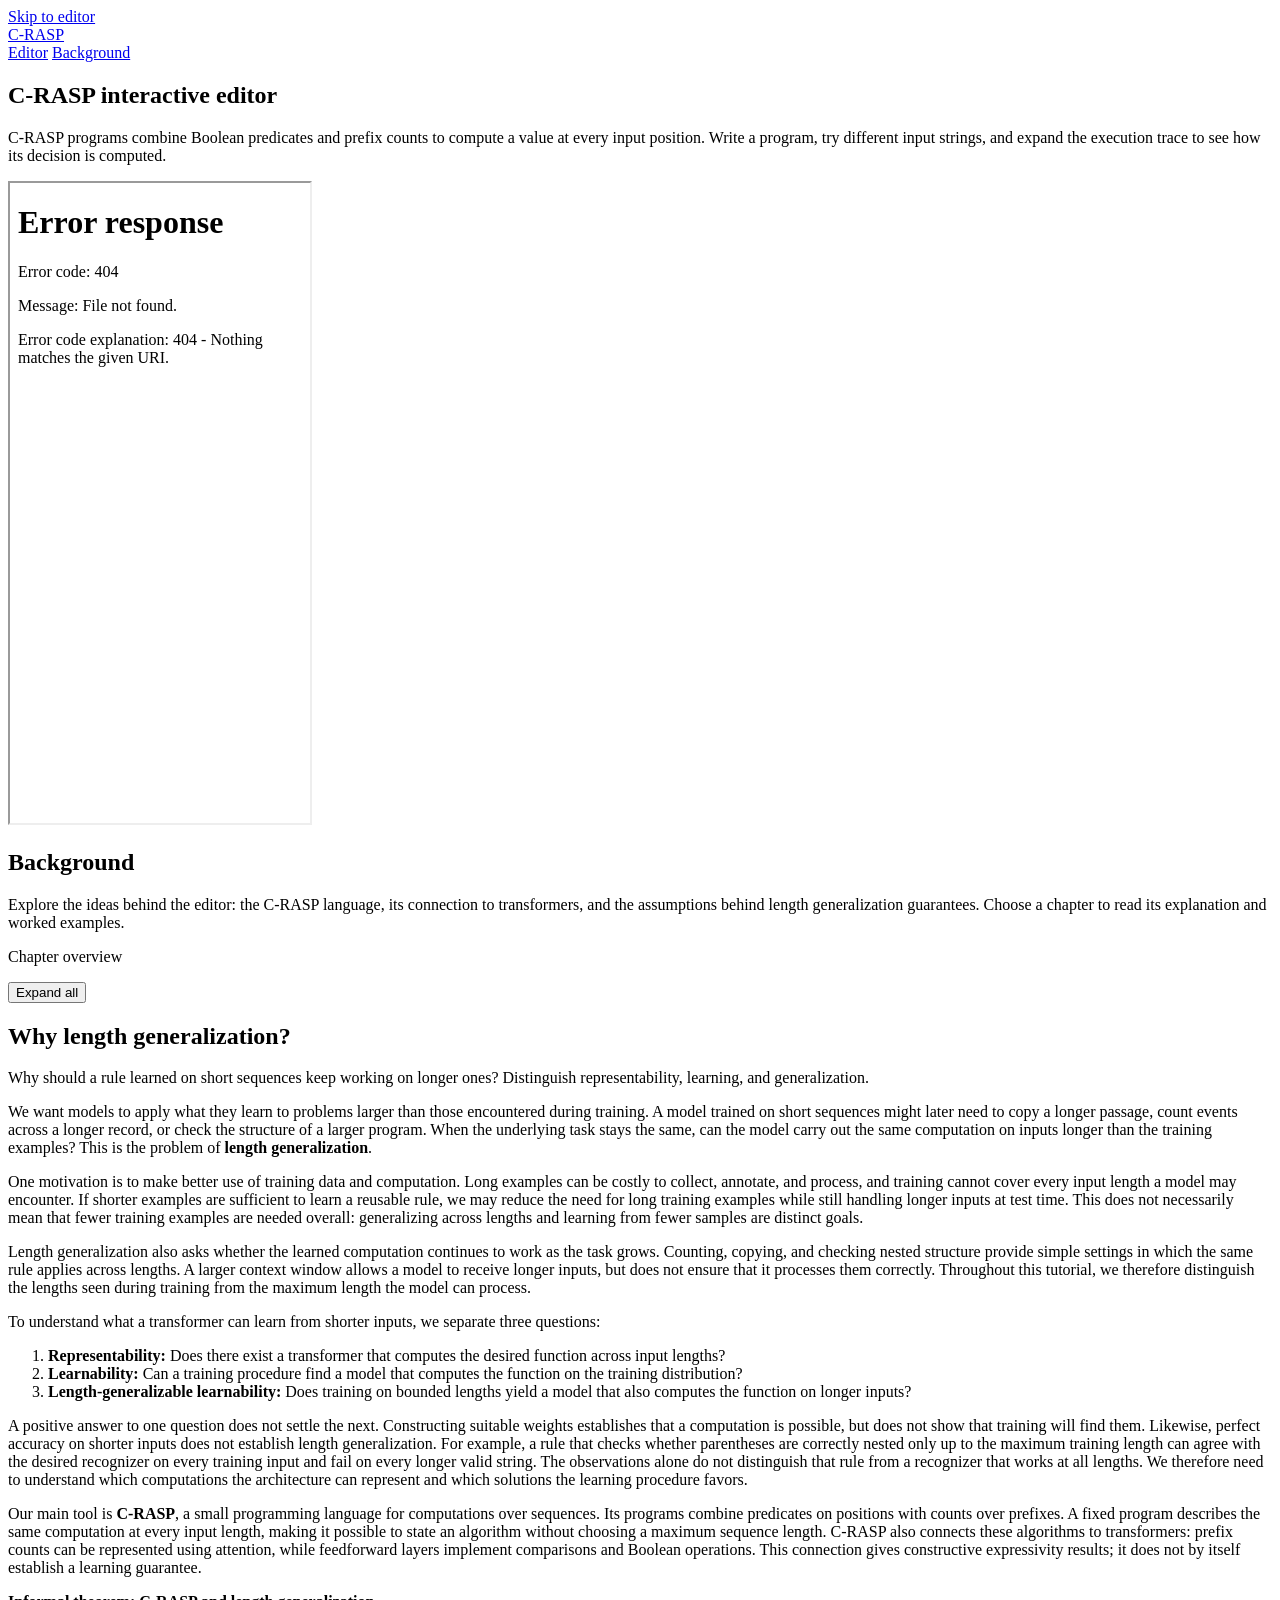
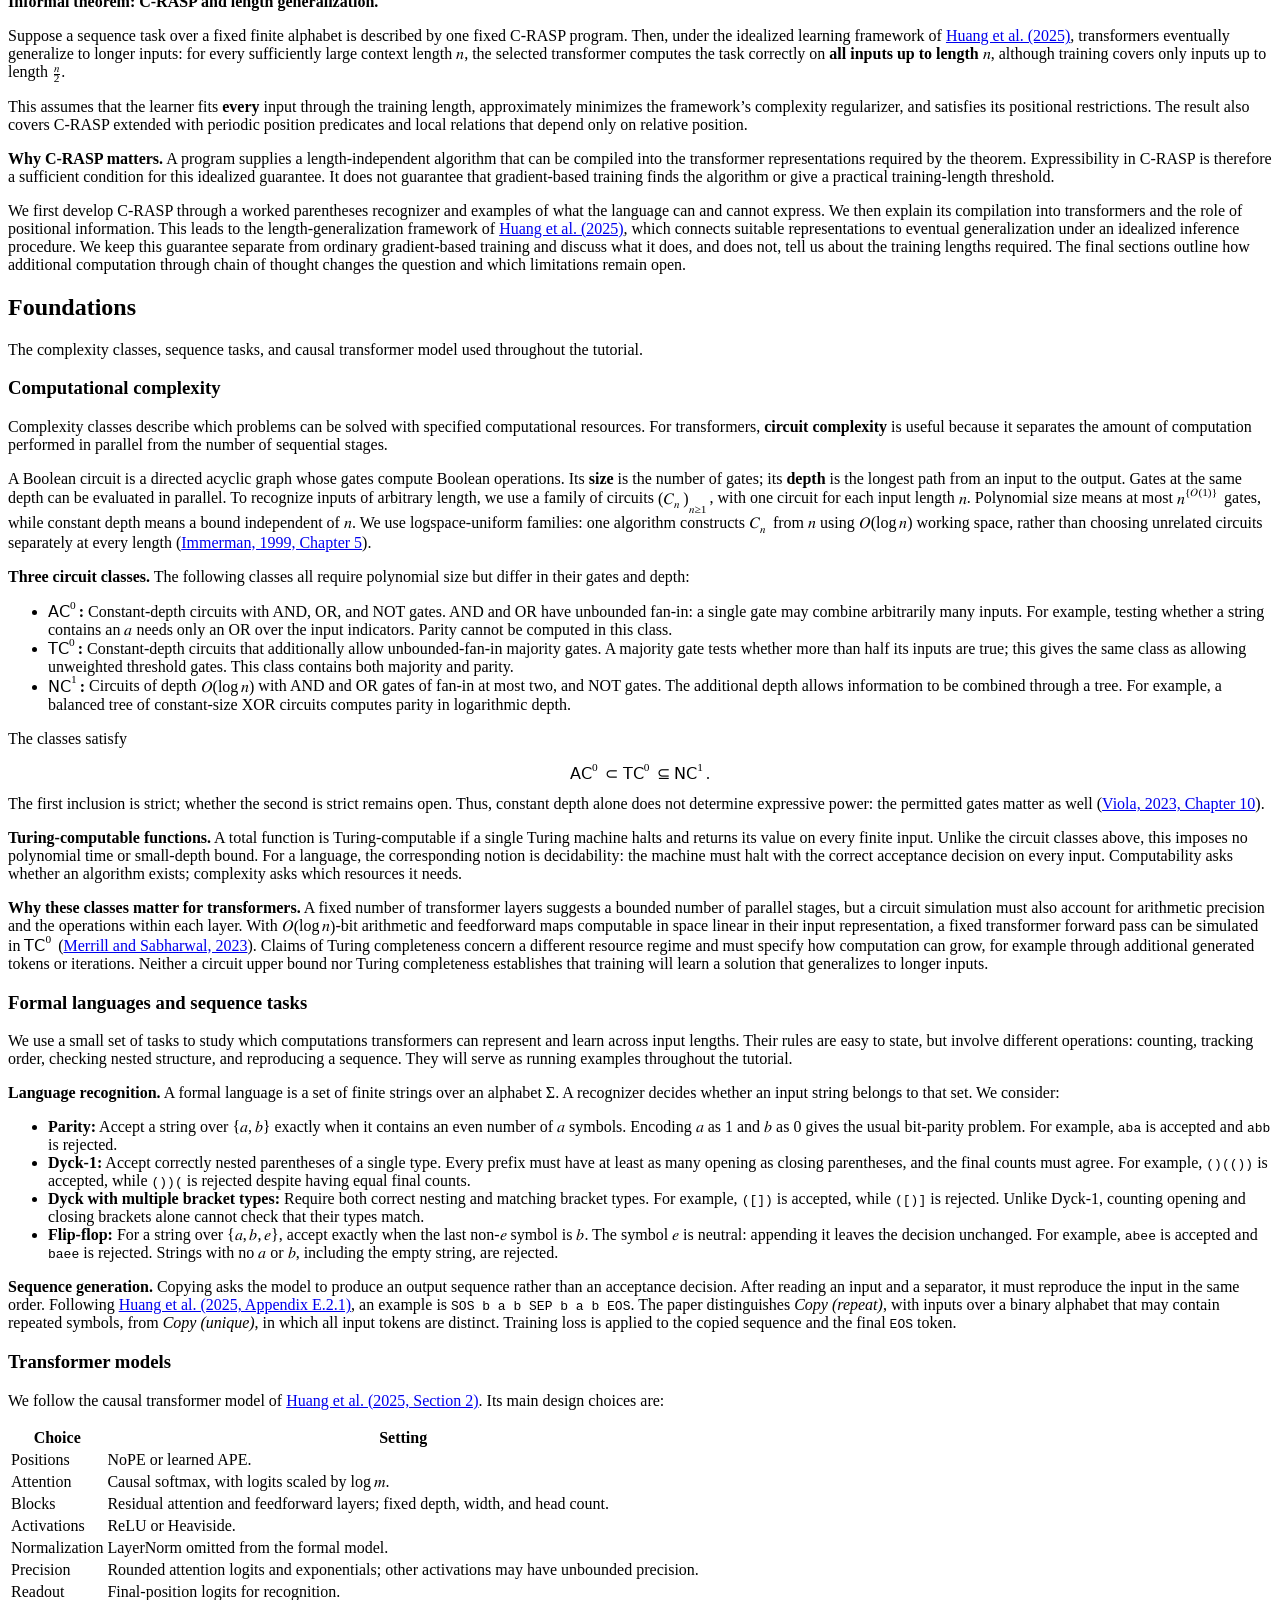
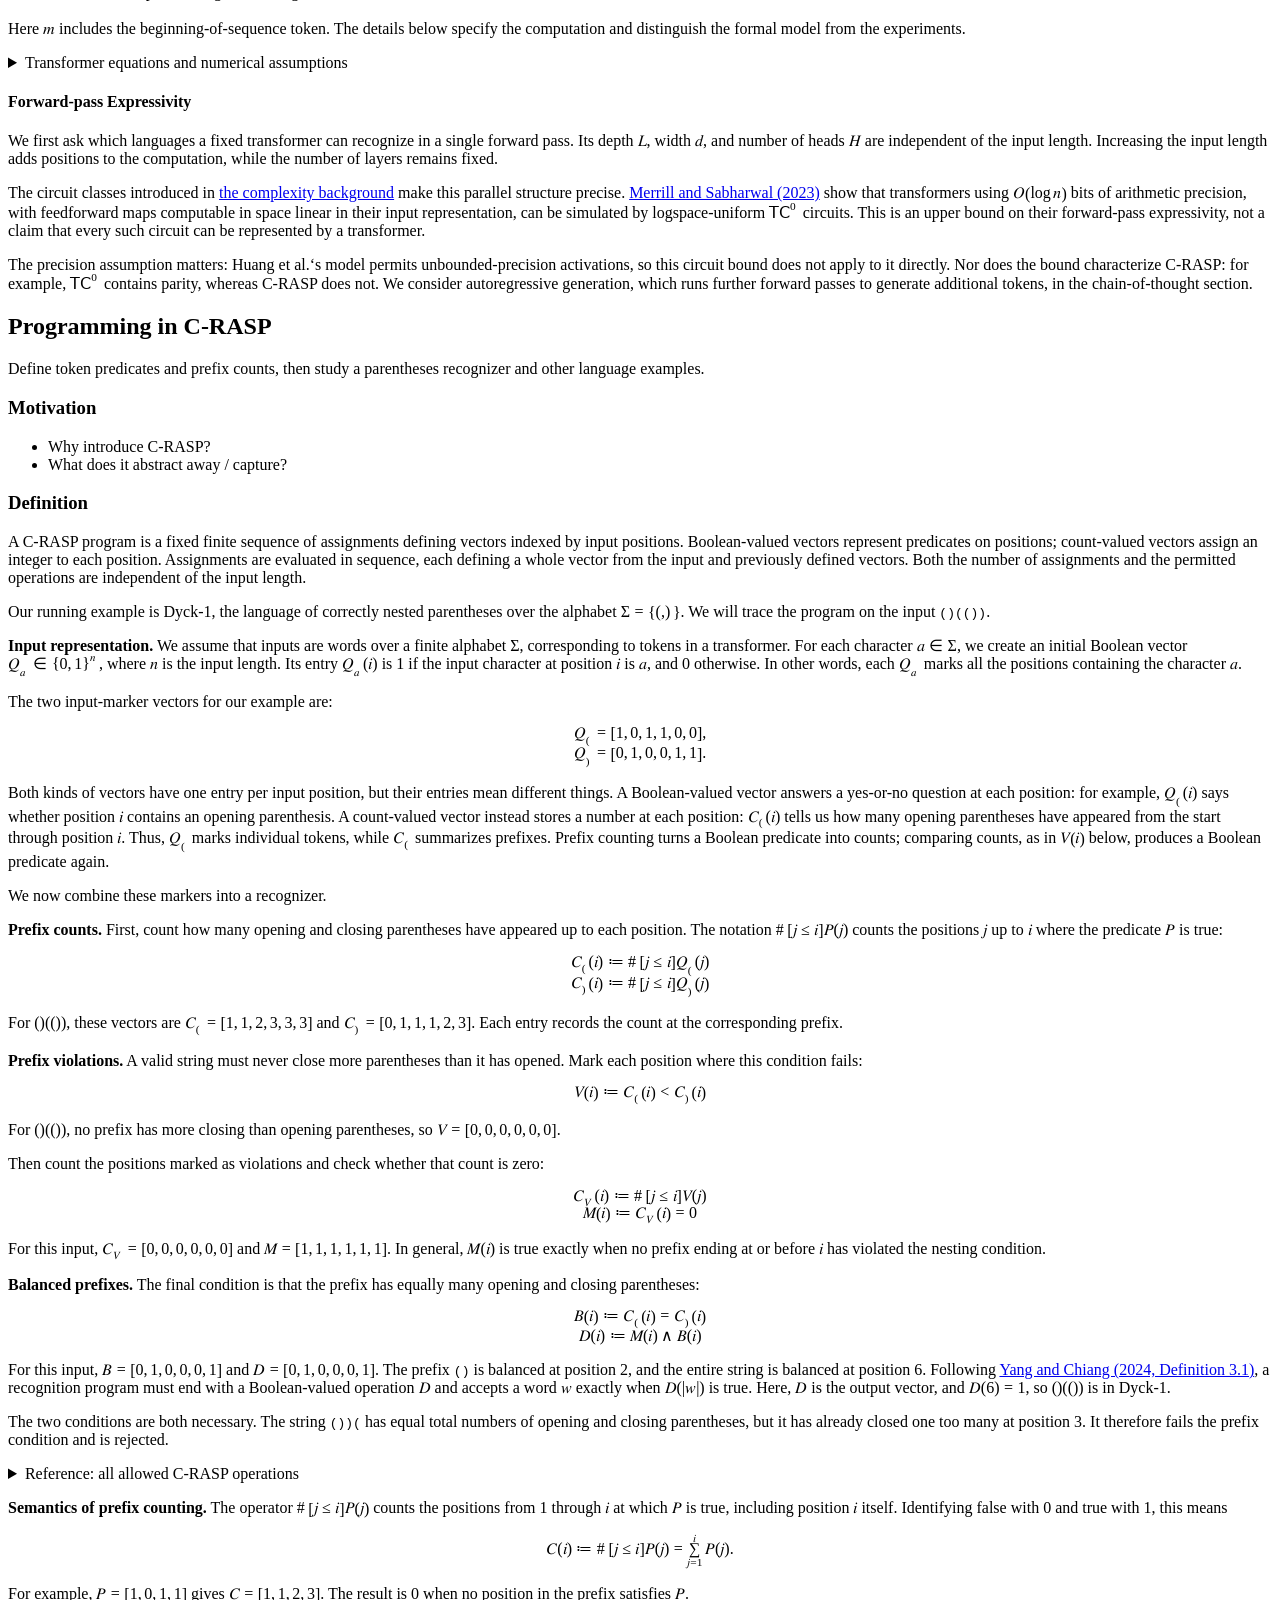
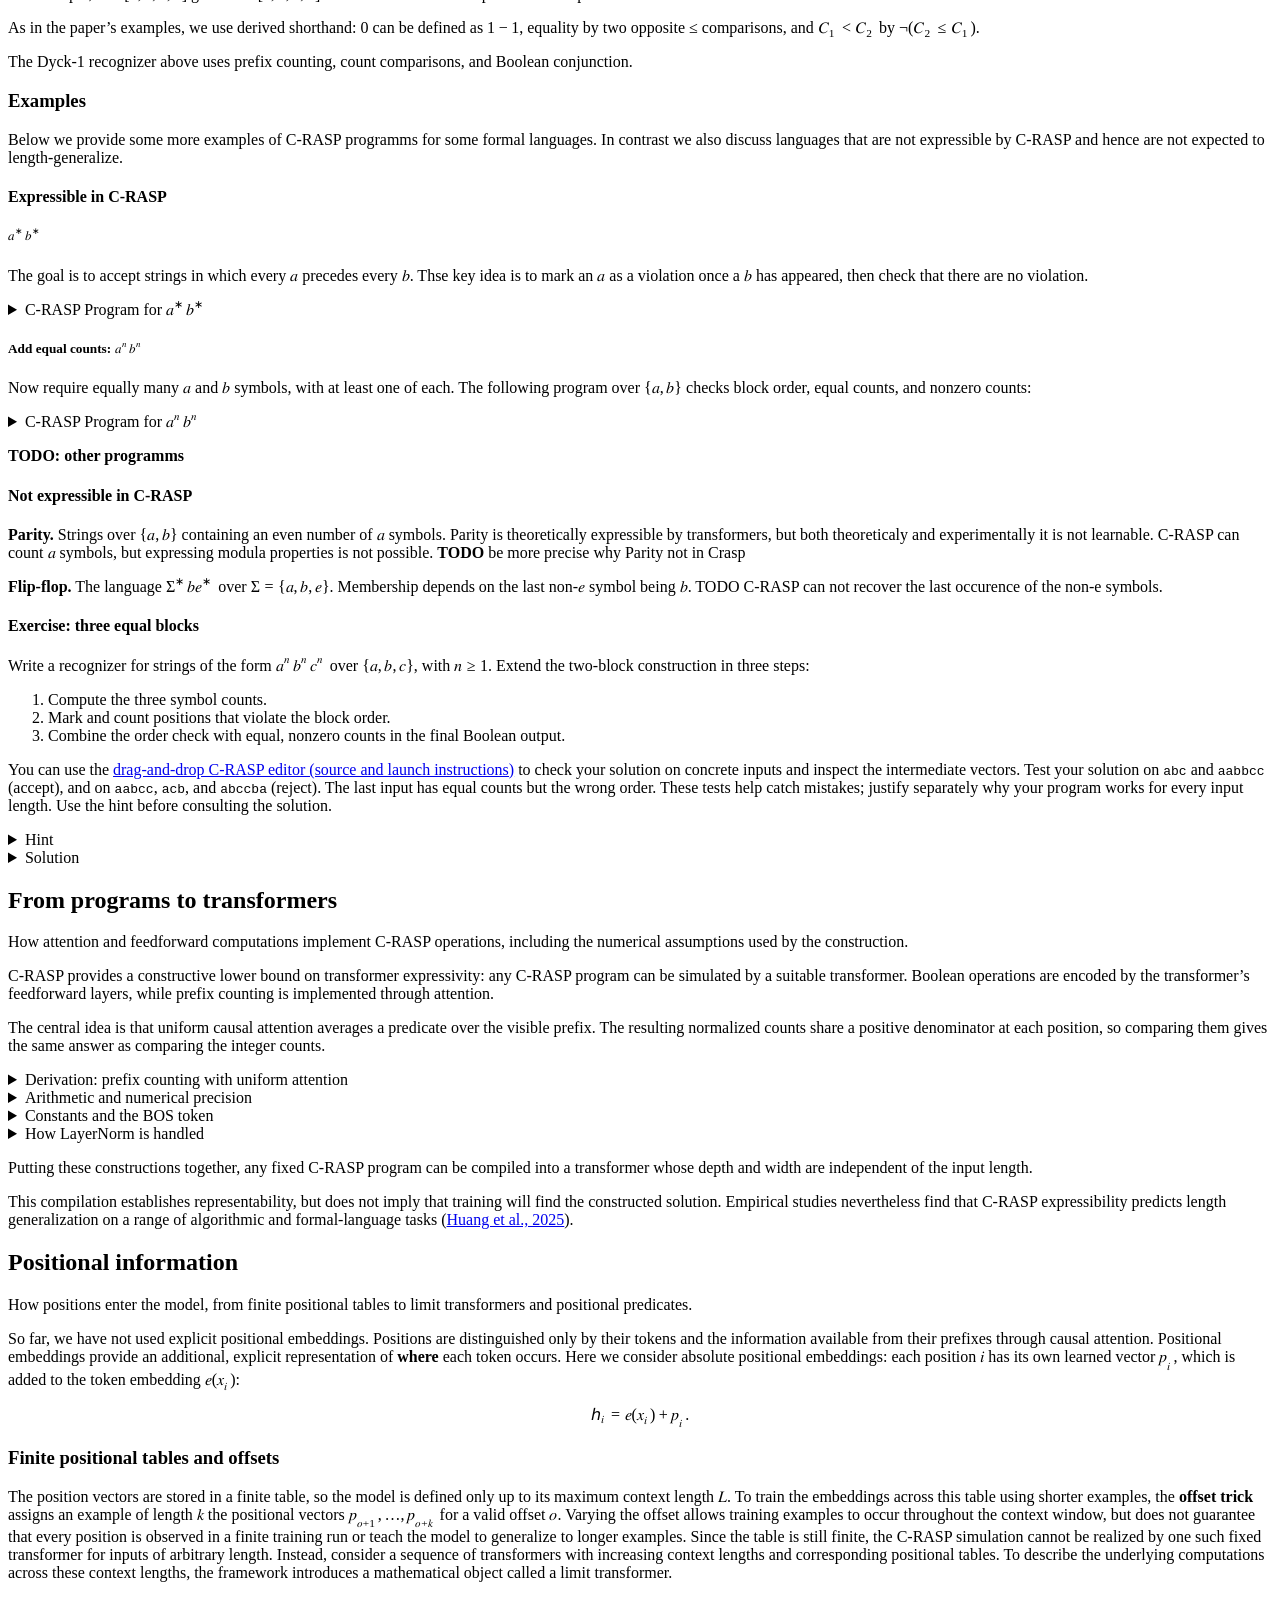
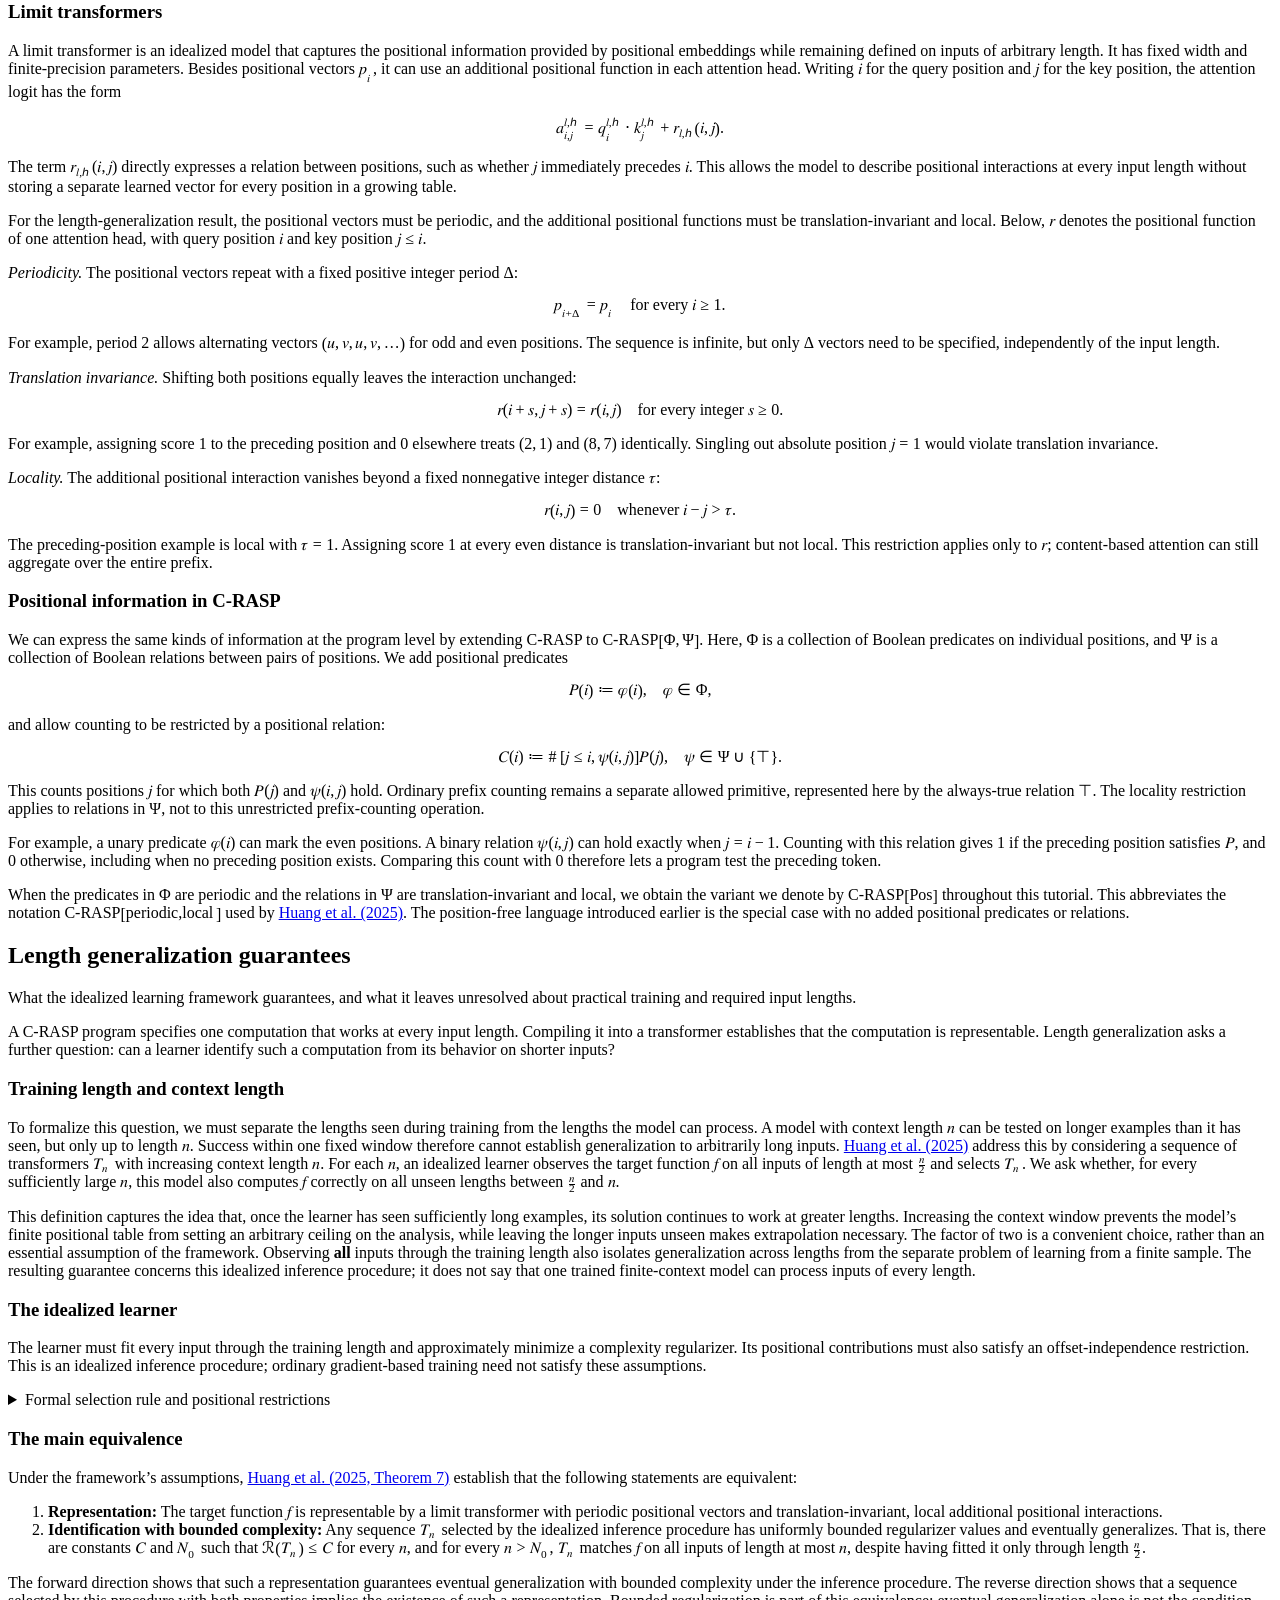
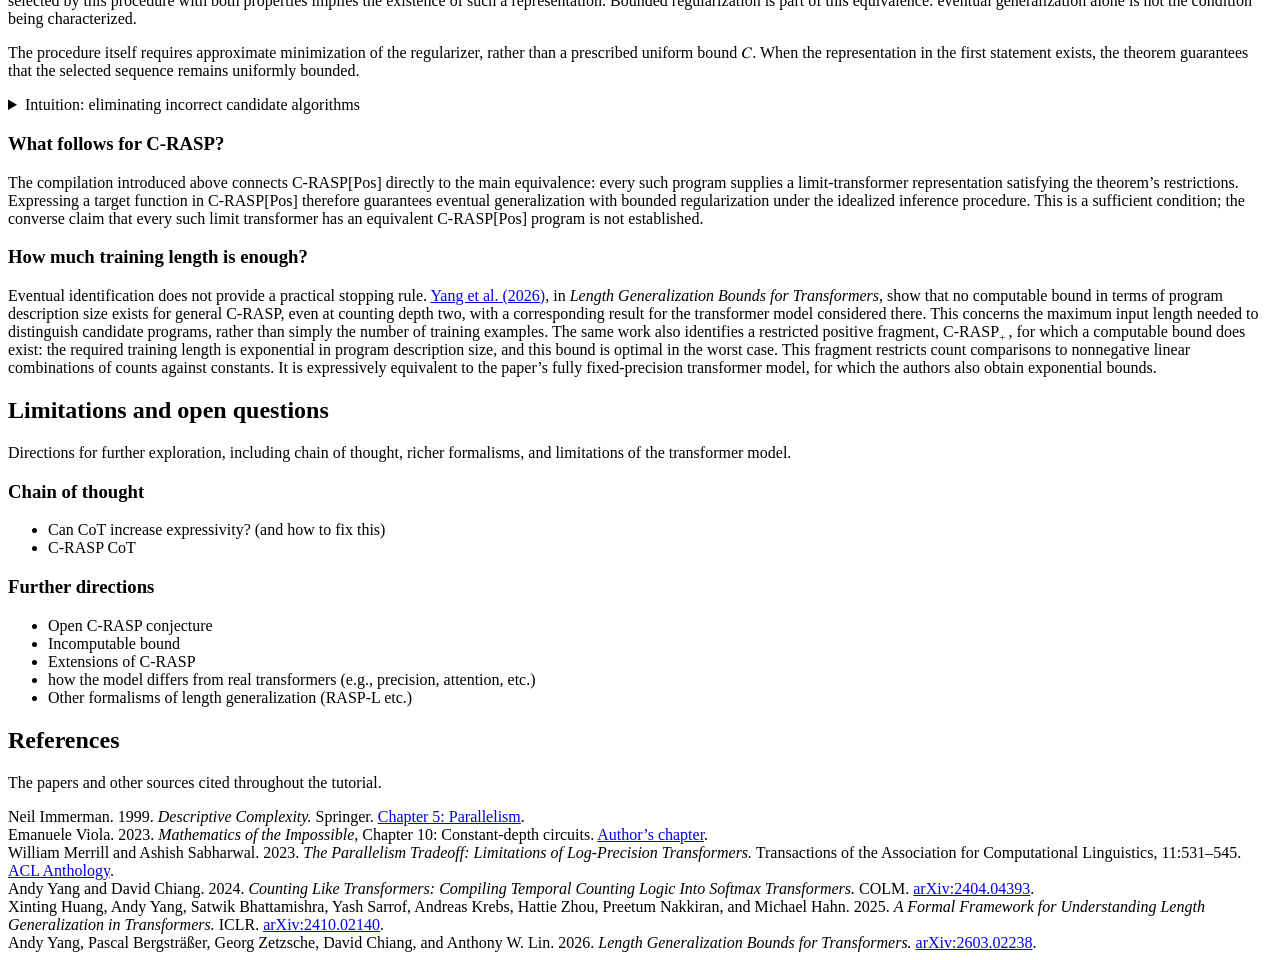
==== commit de4f7deb: "Publish tutorial from source 3489a40" ====
--- a/index.html
+++ b/index.html
@@ -1 +1 @@
-<!DOCTYPE html><html lang="en"><head><meta charset="utf-8"><meta name="viewport" content="width=device-width, initial-scale=1"><title>C-RASP interactive editor</title><link rel="stylesheet" href="/length-generalization-tutorial/assets/css/article.css"><link rel="stylesheet" href="/length-generalization-tutorial/assets/css/interactive-first.css?v=20261107-expanded-chapter-grid"><script src="/length-generalization-tutorial/assets/scripts/interactive-first.js?v=20261107-expanded-chapter-grid" defer></script><style>mtable.right-align mtd,mtable mtd.right-align,mtable.left-align mtd.right-align,mtable.aligned mtd:nth-child(odd){text-align:right;justify-items:end}mtable.cases mtd,mtable.left-align mtd,mtable mtd.left-align,mtable.aligned mtd:nth-child(2n),math:not([display])>mtable.multiline-equation mtd{text-align:left;justify-items:start}mtable.cases mtd,mtable.aligned mtd,mtable mtd.flushed,mtable mtd.left-flush{padding-left:0}mtable.cases mtd,mtable.aligned mtd,mtable mtd.flushed,mtable mtd.right-flush{padding-right:0}mtable{math-style:inherit}mtd{math-depth:auto-add;math-style:compact;math-shift:compact}mtable.multiline-equation mtd{math-depth:inherit;math-style:inherit;math-shift:inherit;padding:0}math>mtable.multiline-equation mtr:not(:last-child) mtd{padding-bottom:.5em}mfrac{margin-inline:.1em;padding-inline:0}mover[accent=true i]>:first-child{font-feature-settings:"dtls"}mover.dotted[accent=true i]>:first-child{font-feature-settings:"dtls" 0}munder>:nth-child(2),munderover>:nth-child(2){math-shift:compact}munder[accentunder=true i]>:not(:first-child),mover[accent=true i]>:not(:first-child){math-depth:inherit;math-style:inherit;math-shift:inherit}</style></head><body class="interactive-first"><a href="#playground" class="skip">Skip to editor</a><header class="lab-header"><a href="#" class="lab-brand">C-RASP</a><nav class="page-nav" aria-label="Page sections"><a href="#playground">Editor</a> <a href="#background">Background</a></nav></header><main class="lab-main"><section class="lab-intro"><h1>C-RASP interactive editor</h1><p class="deck">C-RASP programs combine Boolean predicates and prefix counts to compute a value at every input position. Write a program, try different input strings, and expand the execution trace to see how its decision is computed.</p></section><div class="lab-layout"><section id="playground" class="lab-stage" aria-label="C-RASP interactive editor"><iframe class="lab-frame" id="lab-frame" src="/length-generalization-tutorial/assets/interactive/notebook.html?embed=build&amp;v=20261107-builder-only" title="C-RASP interactive editor" height="640"></iframe></section></div><section id="background" class="lab-background"><h2 id="background-title">Background</h2><p class="background-intro">Explore the ideas behind the editor: the C-RASP language, its connection to transformers, and the assumptions behind length generalization guarantees. Choose a chapter to read its explanation and worked examples.</p><div class="background-tools"><p id="chapter-count">Chapter overview</p><button id="background-toggle-all" type="button" aria-controls="article" aria-expanded="false">Expand all</button></div><div id="article" class="reference-text"><h2>Why length generalization?</h2><p class="chapter-lead">Why should a rule learned on short sequences keep working on longer ones? Distinguish representability, learning, and generalization.</p><p>We want models to apply what they learn to problems larger than those encountered during training. A model trained on short sequences might later need to copy a longer passage, count events across a longer record, or check the structure of a larger program. When the underlying task stays the same, can the model carry out the same computation on inputs longer than the training examples? This is the problem of <strong>length generalization</strong>.</p><p>One motivation is to make better use of training data and computation. Long examples can be costly to collect, annotate, and process, and training cannot cover every input length a model may encounter. If shorter examples are sufficient to learn a reusable rule, we may reduce the need for long training examples while still handling longer inputs at test time. This does not necessarily mean that fewer training examples are needed overall: generalizing across lengths and learning from fewer samples are distinct goals.</p><p>Length generalization also asks whether the learned computation continues to work as the task grows. Counting, copying, and checking nested structure provide simple settings in which the same rule applies across lengths. A larger context window allows a model to receive longer inputs, but does not ensure that it processes them correctly. Throughout this tutorial, we therefore distinguish the lengths seen during training from the maximum length the model can process.</p><p>To understand what a transformer can learn from shorter inputs, we separate three questions:</p><ol><li><strong>Representability:</strong> Does there exist a transformer that computes the desired function across input lengths?</li><li><strong>Learnability:</strong> Can a training procedure find a model that computes the function on the training distribution?</li><li><strong>Length-generalizable learnability:</strong> Does training on bounded lengths yield a model that also computes the function on longer inputs?</li></ol><p>A positive answer to one question does not settle the next. Constructing suitable weights establishes that a computation is possible, but does not show that training will find them. Likewise, perfect accuracy on shorter inputs does not establish length generalization. For example, a rule that checks whether parentheses are correctly nested only up to the maximum training length can agree with the desired recognizer on every training input and fail on every longer valid string. The observations alone do not distinguish that rule from a recognizer that works at all lengths. We therefore need to understand which computations the architecture can represent and which solutions the learning procedure favors.</p><p>Our main tool is <strong>C-RASP</strong>, a small programming language for computations over sequences. Its programs combine predicates on positions with counts over prefixes. A fixed program describes the same computation at every input length, making it possible to state an algorithm without choosing a maximum sequence length. C-RASP also connects these algorithms to transformers: prefix counts can be represented using attention, while feedforward layers implement comparisons and Boolean operations. This connection gives constructive expressivity results; it does not by itself establish a learning guarantee.</p><p>We first develop C-RASP through a worked parentheses recognizer and examples of what the language can and cannot express. We then explain its compilation into transformers and the role of positional information. This leads to the length-generalization framework of <a href="#huang-2025">Huang et al. (2025)</a>, which connects suitable representations to eventual generalization under an idealized inference procedure. We keep this guarantee separate from ordinary gradient-based training and discuss what it does, and does not, tell us about the training lengths required. The final sections outline how additional computation through chain of thought changes the question and which limitations remain open.</p><h2>Foundations</h2><p class="chapter-lead">The complexity classes, sequence tasks, and causal transformer model used throughout the tutorial.</p><h3 id="computational-complexity">Computational complexity</h3><p>Complexity classes describe which problems can be solved with specified computational resources. For transformers, <strong>circuit complexity</strong> is useful because it separates the amount of computation performed in parallel from the number of sequential stages.</p><p>A Boolean circuit is a directed acyclic graph whose gates compute Boolean operations. Its <strong>size</strong> is the number of gates; its <strong>depth</strong> is the longest path from an input to the output. Gates at the same depth can be evaluated in parallel. To recognize inputs of arbitrary length, we use a family of circuits <math><msub><mrow><mo>(</mo><msub><mi>𝐶</mi><mi>𝑛</mi></msub><mo>)</mo></mrow><mrow><mi>𝑛</mi><mo lspace="0em" rspace="0em">≥</mo><mn>1</mn></mrow></msub></math>, with one circuit for each input length <math><mi>𝑛</mi></math>. Polynomial size means at most <math><msup><mi>𝑛</mi><mrow><mo>{</mo><mrow><mi>𝑂</mi><mrow><mo>(</mo><mn>1</mn><mo>)</mo></mrow></mrow><mo>}</mo></mrow></msup></math> gates, while constant depth means a bound independent of <math><mi>𝑛</mi></math>. We use logspace-uniform families: one algorithm constructs <math><msub><mi>𝐶</mi><mi>𝑛</mi></msub></math> from <math><mi>𝑛</mi></math> using <math><mi>𝑂</mi><mrow><mo>(</mo><mrow><mo lspace="0em" rspace="0.16666666666666666em">log</mo><mi>𝑛</mi></mrow><mo>)</mo></mrow></math> working space, rather than choosing unrelated circuits separately at every length (<a href="#immerman-1999">Immerman, 1999, Chapter 5</a>).</p><p><strong>Three circuit classes.</strong> The following classes all require polynomial size but differ in their gates and depth:</p><ul><li><strong><math><msup><mtext>𝖠𝖢</mtext><mn>0</mn></msup></math>:</strong> Constant-depth circuits with AND, OR, and NOT gates. AND and OR have unbounded fan-in: a single gate may combine arbitrarily many inputs. For example, testing whether a string contains an <math><mi>𝑎</mi></math> needs only an OR over the input indicators. Parity cannot be computed in this class.</li><li><strong><math><msup><mtext>𝖳𝖢</mtext><mn>0</mn></msup></math>:</strong> Constant-depth circuits that additionally allow unbounded-fan-in majority gates. A majority gate tests whether more than half its inputs are true; this gives the same class as allowing unweighted threshold gates. This class contains both majority and parity.</li><li><strong><math><msup><mtext>𝖭𝖢</mtext><mn>1</mn></msup></math>:</strong> Circuits of depth <math><mi>𝑂</mi><mrow><mo>(</mo><mrow><mo lspace="0em" rspace="0.16666666666666666em">log</mo><mi>𝑛</mi></mrow><mo>)</mo></mrow></math> with AND and OR gates of fan-in at most two, and NOT gates. The additional depth allows information to be combined through a tree. For example, a balanced tree of constant-size XOR circuits computes parity in logarithmic depth.</li></ul><p>The classes satisfy</p><div class="display-equation"><math display="block"><msup><mtext>𝖠𝖢</mtext><mn>0</mn></msup><mo>⊂</mo><msup><mtext>𝖳𝖢</mtext><mn>0</mn></msup><mo>⊆</mo><msup><mtext>𝖭𝖢</mtext><mn>1</mn></msup><mi>.</mi></math></div><p>The first inclusion is strict; whether the second is strict remains open. Thus, constant depth alone does not determine expressive power: the permitted gates matter as well (<a href="#viola-2023">Viola, 2023, Chapter 10</a>).</p><p><strong>Turing-computable functions.</strong> A total function is Turing-computable if a single Turing machine halts and returns its value on every finite input. Unlike the circuit classes above, this imposes no polynomial time or small-depth bound. For a language, the corresponding notion is decidability: the machine must halt with the correct acceptance decision on every input. Computability asks whether an algorithm exists; complexity asks which resources it needs.</p><p><strong>Why these classes matter for transformers.</strong> A fixed number of transformer layers suggests a bounded number of parallel stages, but a circuit simulation must also account for arithmetic precision and the operations within each layer. With <math><mi>𝑂</mi><mrow><mo>(</mo><mrow><mo lspace="0em" rspace="0.16666666666666666em">log</mo><mi>𝑛</mi></mrow><mo>)</mo></mrow></math>-bit arithmetic and feedforward maps computable in space linear in their input representation, a fixed transformer forward pass can be simulated in <math><msup><mtext>𝖳𝖢</mtext><mn>0</mn></msup></math> (<a href="#merrill-sabharwal-2023">Merrill and Sabharwal, 2023</a>). Claims of Turing completeness concern a different resource regime and must specify how computation can grow, for example through additional generated tokens or iterations. Neither a circuit upper bound nor Turing completeness establishes that training will learn a solution that generalizes to longer inputs.</p><h3>Formal languages and sequence tasks</h3><p>We use a small set of tasks to study which computations transformers can represent and learn across input lengths. Their rules are easy to state, but involve different operations: counting, tracking order, checking nested structure, and reproducing a sequence. They will serve as running examples throughout the tutorial.</p><p><strong>Language recognition.</strong> A formal language is a set of finite strings over an alphabet <math><mi mathvariant="normal">Σ</mi></math>. A recognizer decides whether an input string belongs to that set. We consider:</p><ul><li><strong>Parity:</strong> Accept a string over <math><mo stretchy="false">{</mo><mi>𝑎</mi><mo>,</mo><mi>𝑏</mi><mo stretchy="false">}</mo></math> exactly when it contains an even number of <math><mi>𝑎</mi></math> symbols. Encoding <math><mi>𝑎</mi></math> as 1 and <math><mi>𝑏</mi></math> as 0 gives the usual bit-parity problem. For example, <code>aba</code> is accepted and <code>abb</code> is rejected.</li><li><strong>Dyck-1:</strong> Accept correctly nested parentheses of a single type. Every prefix must have at least as many opening as closing parentheses, and the final counts must agree. For example, <code>()(())</code> is accepted, while <code>())(</code> is rejected despite having equal final counts.</li><li><strong>Dyck with multiple bracket types:</strong> Require both correct nesting and matching bracket types. For example, <code>([])</code> is accepted, while <code>([)]</code> is rejected. Unlike Dyck-1, counting opening and closing brackets alone cannot check that their types match.</li><li><strong>Flip-flop:</strong> For a string over <math><mo stretchy="false">{</mo><mi>𝑎</mi><mo>,</mo><mi>𝑏</mi><mo>,</mo><mi>𝑒</mi><mo stretchy="false">}</mo></math>, accept exactly when the last non-<math><mi>𝑒</mi></math> symbol is <math><mi>𝑏</mi></math>. The symbol <math><mi>𝑒</mi></math> is neutral: appending it leaves the decision unchanged. For example, <code>abee</code> is accepted and <code>baee</code> is rejected. Strings with no <math><mi>𝑎</mi></math> or <math><mi>𝑏</mi></math>, including the empty string, are rejected.</li></ul><p><strong>Sequence generation.</strong> Copying asks the model to produce an output sequence rather than an acceptance decision. After reading an input and a separator, it must reproduce the input in the same order. Following <a href="#huang-2025">Huang et al. (2025, Appendix E.2.1)</a>, an example is <code>SOS b a b SEP b a b EOS</code>. The paper distinguishes <em>Copy (repeat)</em>, with inputs over a binary alphabet that may contain repeated symbols, from <em>Copy (unique)</em>, in which all input tokens are distinct. Training loss is applied to the copied sequence and the final <code>EOS</code> token.</p><h3>Transformer models</h3><p>We follow the causal transformer model of <a href="#huang-2025">Huang et al. (2025, Section 2)</a>. Its main design choices are:</p><table><thead><tr><th><strong>Choice</strong></th><th><strong>Setting</strong></th></tr></thead><tbody><tr><td>Positions</td><td>NoPE or learned APE.</td></tr><tr><td>Attention</td><td>Causal softmax, with logits scaled by <math><mo lspace="0em" rspace="0.16666666666666666em">log</mo><mi>𝑚</mi></math>.</td></tr><tr><td>Blocks</td><td>Residual attention and feedforward layers; fixed depth, width, and head count.</td></tr><tr><td>Activations</td><td>ReLU or Heaviside.</td></tr><tr><td>Normalization</td><td>LayerNorm omitted from the formal model.</td></tr><tr><td>Precision</td><td>Rounded attention logits and exponentials; other activations may have unbounded precision.</td></tr><tr><td>Readout</td><td>Final-position logits for recognition.</td></tr></tbody></table><p>Here <math><mi>𝑚</mi></math> includes the beginning-of-sequence token. The details below specify the computation and distinguish the formal model from the experiments.</p><details class="explanation"><summary>Transformer equations and numerical assumptions</summary><div class="explanation-body"><p><strong>Inputs and positions.</strong> Let <math><mi>𝑤</mi><mo>=</mo><msub><mi>𝑤</mi><mn>1</mn></msub><mi>…</mi><msub><mi>𝑤</mi><mi>𝑛</mi></msub></math> be a word over a finite alphabet <math><mi mathvariant="normal">Σ</mi></math>. We prepend a special beginning-of-sequence token, <math><msub><mi>𝑤</mi><mn>0</mn></msub><mo>=</mo><mtext>BOS</mtext></math>, and write <math><mi>𝑚</mi><mo>=</mo><mi>𝑛</mi><mo>+</mo><mn>1</mn></math> for the total sequence length. At each position <math><mi>𝑖</mi></math>, the model maintains a vector <math><msubsup><mi>ℎ</mi><mi>𝑖</mi><mi>ℓ</mi></msubsup><mo>∈</mo><msup><mi>ℝ</mi><mi>𝑑</mi></msup></math> after layer <math><mi>ℓ</mi></math>. The initial vector is</p><div class="display-equation"><math display="block"><msubsup><mi>ℎ</mi><mi>𝑖</mi><mn>0</mn></msubsup><mo>=</mo><mi>𝑒</mi><mrow><mo>(</mo><msub><mi>𝑤</mi><mi>𝑖</mi></msub><mo>)</mo></mrow><mo>+</mo><msub><mi>𝑝</mi><mi>𝑖</mi></msub><mo rspace="0em">,</mo><mspace width="1em"/><mn>0</mn><mo>≤</mo><mi>𝑖</mi><mo>≤</mo><mi>𝑛</mi><mo rspace="0em">,</mo></math></div><p>where <math><mi>𝑒</mi></math> maps token identities to learned vectors. The optional vector <math><msub><mi>𝑝</mi><mi>𝑖</mi></msub></math> supplies explicit positional information:</p><ul><li>With <strong>no positional encodings (NoPE)</strong>, <math><msub><mi>𝑝</mi><mi>𝑖</mi></msub><mo>=</mo><mn>0</mn></math> at every position. Positions can nevertheless have different representations because causal attention gives them access to different prefixes.</li><li>With <strong>absolute positional encodings (APE)</strong>, each supported position has a learned vector <math><msub><mi>𝑝</mi><mi>𝑖</mi></msub></math>. The positional table is finite, so a fixed model supports only a finite context window. We discuss how offsets and increasing context lengths enter the generalization framework below.</li></ul><p><strong>Causal attention.</strong> A model has <math><mi>𝐿</mi></math> layers and <math><mi>𝐻</mi></math> attention heads per layer. Within layer <math><mi>ℓ</mi></math>, head <math><mi>ℎ</mi></math> applies learned linear maps to the previous layer’s vectors:</p><div class="display-equation"><math display="block"><msub><mi>𝑞</mi><mi>𝑖</mi></msub><mo>=</mo><msub><mi>𝑄</mi><mrow><mi>ℓ</mi><mo rspace="0em">,</mo><mi>ℎ</mi></mrow></msub><msubsup><mi>ℎ</mi><mi>𝑖</mi><mrow><mi>ℓ</mi><mo lspace="0em" rspace="0em">−</mo><mn>1</mn></mrow></msubsup><mo rspace="0em">,</mo><mspace width="1em"/><msub><mi>𝑘</mi><mi>𝑗</mi></msub><mo>=</mo><msub><mi>𝐾</mi><mrow><mi>ℓ</mi><mo rspace="0em">,</mo><mi>ℎ</mi></mrow></msub><msubsup><mi>ℎ</mi><mi>𝑗</mi><mrow><mi>ℓ</mi><mo lspace="0em" rspace="0em">−</mo><mn>1</mn></mrow></msubsup><mo rspace="0em">,</mo><mspace width="1em"/><msub><mi>𝑣</mi><mi>𝑗</mi></msub><mo>=</mo><msub><mi>𝑉</mi><mrow><mi>ℓ</mi><mo rspace="0em">,</mo><mi>ℎ</mi></mrow></msub><msubsup><mi>ℎ</mi><mi>𝑗</mi><mrow><mi>ℓ</mi><mo lspace="0em" rspace="0em">−</mo><mn>1</mn></mrow></msubsup><mi>.</mi></math></div><p>The query <math><msub><mi>𝑞</mi><mi>𝑖</mi></msub></math> describes what position <math><mi>𝑖</mi></math> uses to score other positions; the key <math><msub><mi>𝑘</mi><mi>𝑗</mi></msub></math> supplies the features against which it is scored. The value <math><msub><mi>𝑣</mi><mi>𝑗</mi></msub></math> is the information that the head aggregates. Suppressing the layer and head indices, the computation is</p><div class="display-equation"><math display="block"><msub><mi>𝑎</mi><mrow><mi>𝑖</mi><mo rspace="0em">,</mo><mi>𝑗</mi></mrow></msub><mo>=</mo><msub><mi>𝑞</mi><mi>𝑖</mi></msub><mo lspace="0.2222222222222222em" rspace="0.2222222222222222em">⋅</mo><msub><mi>𝑘</mi><mi>𝑗</mi></msub><mo rspace="0em">,</mo></math></div><div class="display-equation"><math display="block"><msub><mi>𝛼</mi><mrow><mi>𝑖</mi><mo rspace="0em">,</mo><mi>𝑗</mi></mrow></msub><mo>=</mo><mfrac><mrow><mo lspace="0em" rspace="0em">exp</mo><mrow><mo>(</mo><mrow><msub><mi>𝑠</mi><mi>𝑚</mi></msub><msub><mi>𝑎</mi><mrow><mi>𝑖</mi><mo rspace="0em">,</mo><mi>𝑗</mi></mrow></msub></mrow><mo>)</mo></mrow></mrow><mrow><msubsup><mo lspace="0em">∑</mo><mrow><mi>𝑡</mi><mo lspace="0em" rspace="0em">=</mo><mn>0</mn></mrow><mi>𝑖</mi></msubsup><mo form="prefix" lspace="0em" rspace="0em">exp</mo><mrow><mo>(</mo><mrow><msub><mi>𝑠</mi><mi>𝑚</mi></msub><msub><mi>𝑎</mi><mrow><mi>𝑖</mi><mo rspace="0em">,</mo><mi>𝑡</mi></mrow></msub></mrow><mo>)</mo></mrow></mrow></mfrac><mo rspace="0em">,</mo><mspace width="1em"/><mi>𝑗</mi><mo>≤</mo><mi>𝑖</mi><mo rspace="0em">,</mo></math></div><div class="display-equation"><math display="block"><msub><mi>𝑧</mi><mi>𝑖</mi></msub><mo>=</mo><munderover><mo form="prefix" lspace="0em">∑</mo><mrow><mi>𝑗</mi><mo lspace="0em" rspace="0em">=</mo><mn>0</mn></mrow><mi>𝑖</mi></munderover><msub><mi>𝛼</mi><mrow><mi>𝑖</mi><mo rspace="0em">,</mo><mi>𝑗</mi></mrow></msub><msub><mi>𝑣</mi><mi>𝑗</mi></msub><mi>.</mi></math></div><p>The causal mask excludes positions <math><mi>𝑗</mi><mo>></mo><mi>𝑖</mi></math>: a position can attend to BOS, itself, and earlier tokens, but not to future tokens. All queries, keys, and values in a layer come from the previous layer; the prefix restriction does not turn a layer into a left-to-right recurrent computation. The weights are nonnegative and sum to 1 over the visible prefix, so a head returns a weighted average of its values.</p><p><strong>Logit scaling and uniform attention.</strong> Ordinary softmax attention uses <math><msub><mi>𝑠</mi><mi>𝑚</mi></msub><mo>=</mo><mn>1</mn></math>. Huang et al. instead use <math><msub><mi>𝑠</mi><mi>𝑚</mi></msub><mo>=</mo><mo form="prefix" lspace="0em" rspace="0.16666666666666666em">log</mo><mi>𝑚</mi></math>, making the scale depend explicitly on sequence length. For positive <math><msub><mi>𝑠</mi><mi>𝑚</mi></msub></math>, the ratio between two attention weights is</p><div class="display-equation"><math display="block"><mfrac><msub><mi>𝛼</mi><mrow><mi>𝑖</mi><mo rspace="0em">,</mo><mi>𝑗</mi></mrow></msub><msub><mi>𝛼</mi><mrow><mi>𝑖</mi><mo rspace="0em">,</mo><mi>𝑡</mi></mrow></msub></mfrac><mo>=</mo><mo form="prefix" lspace="0em" rspace="0em">exp</mo><mrow><mo>(</mo><mrow><msub><mi>𝑠</mi><mi>𝑚</mi></msub><mrow><mo>(</mo><mrow><msub><mi>𝑎</mi><mrow><mi>𝑖</mi><mo rspace="0em">,</mo><mi>𝑗</mi></mrow></msub><mo>−</mo><msub><mi>𝑎</mi><mrow><mi>𝑖</mi><mo rspace="0em">,</mo><mi>𝑡</mi></mrow></msub></mrow><mo>)</mo></mrow></mrow><mo>)</mo></mrow><mi>.</mi></math></div><p>Thus scaling changes how strongly the head distinguishes unequal scores. If all visible scores are equal, however, every visible position receives weight <math><mfrac><mn>1</mn><mrow><mi>𝑖</mi><mo lspace="0em" rspace="0em">+</mo><mn>1</mn></mrow></mfrac></math>. This is the uniform attention used later to represent prefix counts. The usual fixed factor <math><mfrac><mn>1</mn><msqrt><msub><mi>𝑑</mi><mi>𝑘</mi></msub></msqrt></mfrac></math>, where <math><msub><mi>𝑑</mi><mi>𝑘</mi></msub></math> is the query/key dimension, can be absorbed into the learned query or key matrices. These equations display the algebraic operations; the rounding convention is stated below.</p><p><strong>Residual and feedforward updates.</strong> Each head contributes a vector in the model’s width-<math><mi>𝑑</mi></math> space; its value map incorporates the required output projection. The head outputs are summed and added to the current representation:</p><div class="display-equation"><math display="block"><msubsup><mi>𝑢</mi><mi>𝑖</mi><mi>ℓ</mi></msubsup><mo>=</mo><msubsup><mi>ℎ</mi><mi>𝑖</mi><mrow><mi>ℓ</mi><mo lspace="0em" rspace="0em">−</mo><mn>1</mn></mrow></msubsup><mo>+</mo><munderover><mo form="prefix" lspace="0em">∑</mo><mrow><mi>ℎ</mi><mo lspace="0em" rspace="0em">=</mo><mn>1</mn></mrow><mi>𝐻</mi></munderover><msubsup><mi>𝑧</mi><mi>𝑖</mi><mrow><mi>ℓ</mi><mo rspace="0em">,</mo><mi>ℎ</mi></mrow></msubsup><mi>.</mi></math></div><p>The feedforward update is</p><div class="display-equation"><math display="block"><msubsup><mi>ℎ</mi><mi>𝑖</mi><mi>ℓ</mi></msubsup><mo>=</mo><msubsup><mi>𝑢</mi><mi>𝑖</mi><mi>ℓ</mi></msubsup><mo>+</mo><msub><mi>𝐵</mi><mi>ℓ</mi></msub><msub><mi>𝜓</mi><mi>ℓ</mi></msub><mrow><mo>(</mo><mrow><msub><mi>𝐴</mi><mi>ℓ</mi></msub><msubsup><mi>𝑢</mi><mi>𝑖</mi><mi>ℓ</mi></msubsup><mo>+</mo><msub><mi>𝑏</mi><mi>ℓ</mi></msub></mrow><mo>)</mo></mrow><mi>.</mi></math></div><p>Here <math><msub><mi>𝐴</mi><mi>ℓ</mi></msub></math> maps into the feedforward hidden space, <math><msub><mi>𝑏</mi><mi>ℓ</mi></msub></math> is a bias vector, and <math><msub><mi>𝐵</mi><mi>ℓ</mi></msub></math> maps back to width <math><mi>𝑑</mi></math>. The activation <math><msub><mi>𝜓</mi><mi>ℓ</mi></msub></math> acts coordinatewise. Each coordinate may use ReLU,</p><div class="display-equation"><math display="block"><mtext>ReLU</mtext><mrow><mo>(</mo><mi>𝑥</mi><mo>)</mo></mrow><mo>=</mo><mo form="prefix" lspace="0em" rspace="0em">max</mo><mrow><mo>(</mo><mrow><mn>0</mn><mo>,</mo><mi>𝑥</mi></mrow><mo>)</mo></mrow><mo rspace="0em">,</mo></math></div><p>or Heaviside,</p><div class="display-equation"><math display="block"><mtext>H</mtext><mrow><mo>(</mo><mi>𝑥</mi><mo>)</mo></mrow><mo>=</mo><mrow><mo>{</mo><mtable class="cases"><mtr><mtd><mn>1</mn><mspace width="0.2222em"/></mtd><mtd><mtext>if</mtext><mspace width="0.2222em"/><mi>𝑥</mi><mo>≥</mo><mn>0</mn></mtd></mtr><mtr><mtd><mn>0</mn><mspace width="0.2222em"/></mtd><mtd><mtext>if</mtext><mspace width="0.2222em"/><mi>𝑥</mi><mo>&lt;</mo><mn>0</mn></mtd></mtr></mtable></mrow><mi>.</mi></math></div><p>The feedforward map uses the same parameters at every position within a layer. It does not itself combine different positions; that communication occurs through attention. The residual additions retain the preceding representation while adding the attention and feedforward contributions.</p><p><strong>LayerNorm.</strong> The equations above omit normalization, as does Huang et al.‘s main formal model. Their experiments include LayerNorm. Appendix D.3 sketches how to incorporate normalization into the limit-transformer simulation by retaining additional information from which activation norms can be recovered. We therefore distinguish the stated formal model from its proposed extension with normalization. Yang and Chiang’s original C-RASP compilation uses LayerNorm explicitly; we return to its role alongside that construction.</p><p><strong>Numerical precision.</strong> Huang et al. round attention logits and the outputs of the exponential function to a fixed number <math><mi>𝑝</mi></math> of fractional bits before further processing. Rounding to <math><mi>𝑝</mi></math> fractional bits restricts these quantities to multiples of <math><msup><mn>2</mn><mrow><mo>−</mo><mi>𝑝</mi></mrow></msup></math>; it does not impose a fixed total bit budget on every number in the computation. Other activations may retain unbounded precision. In particular, this model differs from one that rounds every stored activation and arithmetic result to a fixed number of bits. The circuit upper bound discussed next has its own precision assumptions and should not be transferred to this model without checking them.</p><p><strong>Output and computation budget.</strong> After <math><mi>𝐿</mi></math> layers, a learned linear map produces the output logits</p><div class="display-equation"><math display="block"><msub><mi>𝑜</mi><mi>𝑖</mi></msub><mo>=</mo><mi>𝑈</mi><msubsup><mi>ℎ</mi><mi>𝑖</mi><mi>𝐿</mi></msubsup><mi>.</mi></math></div><p>For recognition, the output at the final input position <math><mi>𝑖</mi><mo>=</mo><mi>𝑛</mi></math> determines acceptance; for example, a binary readout can compare acceptance and rejection logits. A single forward pass applies the <math><mi>𝐿</mi></math> layers once. For a fixed transformer, its parameters, depth, width, and head count do not grow when the input gets longer. Autoregressive generation instead uses the output to append a token and runs another forward pass, introducing additional computation that we consider separately in the chain-of-thought section.</p></div></details><h4>Forward-pass Expressivity</h4><p>We first ask which languages a fixed transformer can recognize in a single forward pass. Its depth <math><mi>𝐿</mi></math>, width <math><mi>𝑑</mi></math>, and number of heads <math><mi>𝐻</mi></math> are independent of the input length. Increasing the input length adds positions to the computation, while the number of layers remains fixed.</p><p>The circuit classes introduced in <a href="#computational-complexity">the complexity background</a> make this parallel structure precise. <a href="#merrill-sabharwal-2023">Merrill and Sabharwal (2023)</a> show that transformers using <math><mi>𝑂</mi><mrow><mo>(</mo><mrow><mo lspace="0em" rspace="0.16666666666666666em">log</mo><mi>𝑛</mi></mrow><mo>)</mo></mrow></math> bits of arithmetic precision, with feedforward maps computable in space linear in their input representation, can be simulated by logspace-uniform <math><msup><mtext>𝖳𝖢</mtext><mn>0</mn></msup></math> circuits. This is an upper bound on their forward-pass expressivity, not a claim that every such circuit can be represented by a transformer.</p><p>The precision assumption matters: Huang et al.‘s model permits unbounded-precision activations, so this circuit bound does not apply to it directly. Nor does the bound characterize C-RASP: for example, <math><msup><mtext>𝖳𝖢</mtext><mn>0</mn></msup></math> contains parity, whereas C-RASP does not. We consider autoregressive generation, which runs further forward passes to generate additional tokens, in the chain-of-thought section.</p><h2>Programming in C-RASP</h2><p class="chapter-lead">Define token predicates and prefix counts, then study a parentheses recognizer and other language examples.</p><h3>Motivation</h3><ul><li>Why introduce C-RASP?</li><li>What does it abstract away / capture?</li></ul><h3>Definition</h3><p>A C-RASP program is a fixed finite sequence of assignments defining vectors indexed by input positions. Boolean-valued vectors represent predicates on positions; count-valued vectors assign an integer to each position. Assignments are evaluated in sequence, each defining a whole vector from the input and previously defined vectors. Both the number of assignments and the permitted operations are independent of the input length.</p><p>Our running example is Dyck-1, the language of correctly nested parentheses over the alphabet <math><mi mathvariant="normal">Σ</mi><mo>=</mo><mrow><mo>{</mo><mrow><mtext>(</mtext><mo>,</mo><mtext>)</mtext></mrow><mo>}</mo></mrow></math>. We will trace the program on the input <code>()(())</code>.</p><p><strong>Input representation.</strong> We assume that inputs are words over a finite alphabet <math><mi mathvariant="normal">Σ</mi></math>, corresponding to tokens in a transformer. For each character <math><mi>𝑎</mi><mo>∈</mo><mi mathvariant="normal">Σ</mi></math>, we create an initial Boolean vector <math><msub><mi>𝑄</mi><mi>𝑎</mi></msub><mo>∈</mo><mo form="prefix" stretchy="false">{</mo><mn>0</mn><mo>,</mo><mn>1</mn><msup><mo stretchy="false">}</mo><mi>𝑛</mi></msup></math>, where <math><mi>𝑛</mi></math> is the input length. Its entry <math><msub><mi>𝑄</mi><mi>𝑎</mi></msub><mrow><mo>(</mo><mi>𝑖</mi><mo>)</mo></mrow></math> is 1 if the input character at position <math><mi>𝑖</mi></math> is <math><mi>𝑎</mi></math>, and 0 otherwise. In other words, each <math><msub><mi>𝑄</mi><mi>𝑎</mi></msub></math> marks all the positions containing the character <math><mi>𝑎</mi></math>.</p><p>The two input-marker vectors for our example are:</p><div class="display-equation"><math display="block"><msub><mi>𝑄</mi><mtext>(</mtext></msub><mo>=</mo><mrow><mo>[</mo><mrow><mn>1</mn><mo>,</mo><mn>0</mn><mo>,</mo><mn>1</mn><mo>,</mo><mn>1</mn><mo>,</mo><mn>0</mn><mo>,</mo><mn>0</mn></mrow><mo>]</mo></mrow><mo rspace="0em">,</mo></math></div><div class="display-equation"><math display="block"><msub><mi>𝑄</mi><mtext>)</mtext></msub><mo>=</mo><mrow><mo>[</mo><mrow><mn>0</mn><mo>,</mo><mn>1</mn><mo>,</mo><mn>0</mn><mo>,</mo><mn>0</mn><mo>,</mo><mn>1</mn><mo>,</mo><mn>1</mn></mrow><mo>]</mo></mrow><mi>.</mi></math></div><p>Both kinds of vectors have one entry per input position, but their entries mean different things. A Boolean-valued vector answers a yes-or-no question at each position: for example, <math><msub><mi>𝑄</mi><mtext>(</mtext></msub><mrow><mo>(</mo><mi>𝑖</mi><mo>)</mo></mrow></math> says whether position <math><mi>𝑖</mi></math> contains an opening parenthesis. A count-valued vector instead stores a number at each position: <math><msub><mi>𝐶</mi><mtext>(</mtext></msub><mrow><mo>(</mo><mi>𝑖</mi><mo>)</mo></mrow></math> tells us how many opening parentheses have appeared from the start through position <math><mi>𝑖</mi></math>. Thus, <math><msub><mi>𝑄</mi><mtext>(</mtext></msub></math> marks individual tokens, while <math><msub><mi>𝐶</mi><mtext>(</mtext></msub></math> summarizes prefixes. Prefix counting turns a Boolean predicate into counts; comparing counts, as in <math><mi>𝑉</mi><mrow><mo>(</mo><mi>𝑖</mi><mo>)</mo></mrow></math> below, produces a Boolean predicate again.</p><p>We now combine these markers into a recognizer.</p><div><p><strong>Prefix counts.</strong> First, count how many opening and closing parentheses have appeared up to each position. The notation <math><mtext>#</mtext><mspace width="0.2222em"/><mrow><mo>[</mo><mrow><mi>𝑗</mi><mo>≤</mo><mi>𝑖</mi></mrow><mo>]</mo></mrow><mi>𝑃</mi><mrow><mo>(</mo><mi>𝑗</mi><mo>)</mo></mrow></math> counts the positions <math><mi>𝑗</mi></math> up to <math><mi>𝑖</mi></math> where the predicate <math><mi>𝑃</mi></math> is true:</p><div class="display-equation"><math display="block"><msub><mi>𝐶</mi><mtext>(</mtext></msub><mrow><mo>(</mo><mi>𝑖</mi><mo>)</mo></mrow><mo>≔</mo><mtext>#</mtext><mspace width="0.2222em"/><mrow><mo>[</mo><mrow><mi>𝑗</mi><mo>≤</mo><mi>𝑖</mi></mrow><mo>]</mo></mrow><msub><mi>𝑄</mi><mtext>(</mtext></msub><mrow><mo>(</mo><mi>𝑗</mi><mo>)</mo></mrow></math></div><div class="display-equation"><math display="block"><msub><mi>𝐶</mi><mtext>)</mtext></msub><mrow><mo>(</mo><mi>𝑖</mi><mo>)</mo></mrow><mo>≔</mo><mtext>#</mtext><mspace width="0.2222em"/><mrow><mo>[</mo><mrow><mi>𝑗</mi><mo>≤</mo><mi>𝑖</mi></mrow><mo>]</mo></mrow><msub><mi>𝑄</mi><mtext>)</mtext></msub><mrow><mo>(</mo><mi>𝑗</mi><mo>)</mo></mrow></math></div><p>For <math><mrow><mo>(</mo><mrow></mrow><mo>)</mo></mrow><mrow><mo>(</mo><mrow><mo>(</mo><mrow></mrow><mo>)</mo></mrow><mo>)</mo></mrow></math>, these vectors are <math><msub><mi>𝐶</mi><mtext>(</mtext></msub><mo>=</mo><mrow><mo>[</mo><mrow><mn>1</mn><mo>,</mo><mn>1</mn><mo>,</mo><mn>2</mn><mo>,</mo><mn>3</mn><mo>,</mo><mn>3</mn><mo>,</mo><mn>3</mn></mrow><mo>]</mo></mrow></math> and <math><msub><mi>𝐶</mi><mtext>)</mtext></msub><mo>=</mo><mrow><mo>[</mo><mrow><mn>0</mn><mo>,</mo><mn>1</mn><mo>,</mo><mn>1</mn><mo>,</mo><mn>1</mn><mo>,</mo><mn>2</mn><mo>,</mo><mn>3</mn></mrow><mo>]</mo></mrow></math>. Each entry records the count at the corresponding prefix.</p><p><strong>Prefix violations.</strong> A valid string must never close more parentheses than it has opened. Mark each position where this condition fails:</p><div class="display-equation"><math display="block"><mi>𝑉</mi><mrow><mo>(</mo><mi>𝑖</mi><mo>)</mo></mrow><mo>≔</mo><msub><mi>𝐶</mi><mtext>(</mtext></msub><mrow><mo>(</mo><mi>𝑖</mi><mo>)</mo></mrow><mo>&lt;</mo><msub><mi>𝐶</mi><mtext>)</mtext></msub><mrow><mo>(</mo><mi>𝑖</mi><mo>)</mo></mrow></math></div><p>For <math><mrow><mo>(</mo><mrow></mrow><mo>)</mo></mrow><mrow><mo>(</mo><mrow><mo>(</mo><mrow></mrow><mo>)</mo></mrow><mo>)</mo></mrow></math>, no prefix has more closing than opening parentheses, so <math><mi>𝑉</mi><mo>=</mo><mrow><mo>[</mo><mrow><mn>0</mn><mo>,</mo><mn>0</mn><mo>,</mo><mn>0</mn><mo>,</mo><mn>0</mn><mo>,</mo><mn>0</mn><mo>,</mo><mn>0</mn></mrow><mo>]</mo></mrow></math>.</p><p>Then count the positions marked as violations and check whether that count is zero:</p><div class="display-equation"><math display="block"><msub><mi>𝐶</mi><mi>𝑉</mi></msub><mrow><mo>(</mo><mi>𝑖</mi><mo>)</mo></mrow><mo>≔</mo><mtext>#</mtext><mspace width="0.2222em"/><mrow><mo>[</mo><mrow><mi>𝑗</mi><mo>≤</mo><mi>𝑖</mi></mrow><mo>]</mo></mrow><mi>𝑉</mi><mrow><mo>(</mo><mi>𝑗</mi><mo>)</mo></mrow></math></div><div class="display-equation"><math display="block"><mi>𝑀</mi><mrow><mo>(</mo><mi>𝑖</mi><mo>)</mo></mrow><mo>≔</mo><msub><mi>𝐶</mi><mi>𝑉</mi></msub><mrow><mo>(</mo><mi>𝑖</mi><mo>)</mo></mrow><mo>=</mo><mn>0</mn></math></div><p>For this input, <math><msub><mi>𝐶</mi><mi>𝑉</mi></msub><mo>=</mo><mrow><mo>[</mo><mrow><mn>0</mn><mo>,</mo><mn>0</mn><mo>,</mo><mn>0</mn><mo>,</mo><mn>0</mn><mo>,</mo><mn>0</mn><mo>,</mo><mn>0</mn></mrow><mo>]</mo></mrow></math> and <math><mi>𝑀</mi><mo>=</mo><mrow><mo>[</mo><mrow><mn>1</mn><mo>,</mo><mn>1</mn><mo>,</mo><mn>1</mn><mo>,</mo><mn>1</mn><mo>,</mo><mn>1</mn><mo>,</mo><mn>1</mn></mrow><mo>]</mo></mrow></math>. In general, <math><mi>𝑀</mi><mrow><mo>(</mo><mi>𝑖</mi><mo>)</mo></mrow></math> is true exactly when no prefix ending at or before <math><mi>𝑖</mi></math> has violated the nesting condition.</p><p><strong>Balanced prefixes.</strong> The final condition is that the prefix has equally many opening and closing parentheses:</p><div class="display-equation"><math display="block"><mi>𝐵</mi><mrow><mo>(</mo><mi>𝑖</mi><mo>)</mo></mrow><mo>≔</mo><msub><mi>𝐶</mi><mtext>(</mtext></msub><mrow><mo>(</mo><mi>𝑖</mi><mo>)</mo></mrow><mo>=</mo><msub><mi>𝐶</mi><mtext>)</mtext></msub><mrow><mo>(</mo><mi>𝑖</mi><mo>)</mo></mrow></math></div><div class="display-equation"><math display="block"><mi>𝐷</mi><mrow><mo>(</mo><mi>𝑖</mi><mo>)</mo></mrow><mo>≔</mo><mi>𝑀</mi><mrow><mo>(</mo><mi>𝑖</mi><mo>)</mo></mrow><mo>∧</mo><mi>𝐵</mi><mrow><mo>(</mo><mi>𝑖</mi><mo>)</mo></mrow></math></div><p>For this input, <math><mi>𝐵</mi><mo>=</mo><mrow><mo>[</mo><mrow><mn>0</mn><mo>,</mo><mn>1</mn><mo>,</mo><mn>0</mn><mo>,</mo><mn>0</mn><mo>,</mo><mn>0</mn><mo>,</mo><mn>1</mn></mrow><mo>]</mo></mrow></math> and <math><mi>𝐷</mi><mo>=</mo><mrow><mo>[</mo><mrow><mn>0</mn><mo>,</mo><mn>1</mn><mo>,</mo><mn>0</mn><mo>,</mo><mn>0</mn><mo>,</mo><mn>0</mn><mo>,</mo><mn>1</mn></mrow><mo>]</mo></mrow></math>. The prefix <code>()</code> is balanced at position 2, and the entire string is balanced at position 6. Following <a href="#yang-chiang-2024">Yang and Chiang (2024, Definition 3.1)</a>, a recognition program must end with a Boolean-valued operation <math><mi>𝐷</mi></math> and accepts a word <math><mi>𝑤</mi></math> exactly when <math><mi>𝐷</mi><mrow><mo>(</mo><mrow><mo stretchy="false">|</mo><mi>𝑤</mi><mo stretchy="false">|</mo></mrow><mo>)</mo></mrow></math> is true. Here, <math><mi>𝐷</mi></math> is the output vector, and <math><mi>𝐷</mi><mrow><mo>(</mo><mn>6</mn><mo>)</mo></mrow><mo>=</mo><mn>1</mn></math>, so <math><mrow><mo>(</mo><mrow></mrow><mo>)</mo></mrow><mrow><mo>(</mo><mrow><mo>(</mo><mrow></mrow><mo>)</mo></mrow><mo>)</mo></mrow></math> is in Dyck-1.</p></div><p>The two conditions are both necessary. The string <code>())(</code> has equal total numbers of opening and closing parentheses, but it has already closed one too many at position 3. It therefore fails the prefix condition and is rejected.</p><details class="explanation"><summary>Reference: all allowed C-RASP operations</summary><div class="explanation-body"><p>The full set of allowed operations is:</p><div class="operation-columns"><div><p><strong>Boolean-valued vectors</strong></p><table><tr><td><strong>Input marker</strong></td><td><math><mi>𝑃</mi><mrow><mo>(</mo><mi>𝑖</mi><mo>)</mo></mrow><mo>≔</mo><msub><mi>𝑄</mi><mi>𝑎</mi></msub><mrow><mo>(</mo><mi>𝑖</mi><mo>)</mo></mrow></math> for <math><mi>𝑎</mi><mo>∈</mo><mi mathvariant="normal">Σ</mi></math></td></tr><tr><td><strong>Negation</strong></td><td><math><mi>𝑃</mi><mrow><mo>(</mo><mi>𝑖</mi><mo>)</mo></mrow><mo>≔</mo><mo form="prefix">¬</mo><msub><mi>𝑃</mi><mn>1</mn></msub><mrow><mo>(</mo><mi>𝑖</mi><mo>)</mo></mrow></math></td></tr><tr><td><strong>Conjunction</strong></td><td><math><mi>𝑃</mi><mrow><mo>(</mo><mi>𝑖</mi><mo>)</mo></mrow><mo>≔</mo><msub><mi>𝑃</mi><mn>1</mn></msub><mrow><mo>(</mo><mi>𝑖</mi><mo>)</mo></mrow><mo>∧</mo><msub><mi>𝑃</mi><mn>2</mn></msub><mrow><mo>(</mo><mi>𝑖</mi><mo>)</mo></mrow></math></td></tr><tr><td><strong>Count comparison</strong></td><td><math><mi>𝑃</mi><mrow><mo>(</mo><mi>𝑖</mi><mo>)</mo></mrow><mo>≔</mo><msub><mi>𝐶</mi><mn>1</mn></msub><mrow><mo>(</mo><mi>𝑖</mi><mo>)</mo></mrow><mo>≤</mo><msub><mi>𝐶</mi><mn>2</mn></msub><mrow><mo>(</mo><mi>𝑖</mi><mo>)</mo></mrow></math></td></tr><tr><td><strong>Constant</strong></td><td><math><mi>𝑃</mi><mrow><mo>(</mo><mi>𝑖</mi><mo>)</mo></mrow><mo>≔</mo><mn>1</mn></math></td></tr></table></div><div><p><strong>Count-valued vectors</strong></p><table><tr><td><strong>Prefix count</strong></td><td><math><mi>𝐶</mi><mrow><mo>(</mo><mi>𝑖</mi><mo>)</mo></mrow><mo>≔</mo><mtext>#</mtext><mspace width="0.2222em"/><mrow><mo>[</mo><mrow><mi>𝑗</mi><mo>≤</mo><mi>𝑖</mi></mrow><mo>]</mo></mrow><mi>𝑃</mi><mrow><mo>(</mo><mi>𝑗</mi><mo>)</mo></mrow></math></td></tr><tr><td><strong>Conditional</strong></td><td><math><mi>𝐶</mi><mrow><mo>(</mo><mi>𝑖</mi><mo>)</mo></mrow><mo>≔</mo><mi>𝑃</mi><mrow><mo>(</mo><mi>𝑖</mi><mo>)</mo></mrow><mo separator="true" lspace="0em">?</mo><msub><mi>𝐶</mi><mn>1</mn></msub><mrow><mo>(</mo><mi>𝑖</mi><mo>)</mo></mrow><mo lspace="0.2777777777777778em" rspace="0.2777777777777778em">:</mo><msub><mi>𝐶</mi><mn>2</mn></msub><mrow><mo>(</mo><mi>𝑖</mi><mo>)</mo></mrow></math></td></tr><tr><td><strong>Addition</strong></td><td><math><mi>𝐶</mi><mrow><mo>(</mo><mi>𝑖</mi><mo>)</mo></mrow><mo>≔</mo><msub><mi>𝐶</mi><mn>1</mn></msub><mrow><mo>(</mo><mi>𝑖</mi><mo>)</mo></mrow><mo>+</mo><msub><mi>𝐶</mi><mn>2</mn></msub><mrow><mo>(</mo><mi>𝑖</mi><mo>)</mo></mrow></math></td></tr><tr><td><strong>Subtraction</strong></td><td><math><mi>𝐶</mi><mrow><mo>(</mo><mi>𝑖</mi><mo>)</mo></mrow><mo>≔</mo><msub><mi>𝐶</mi><mn>1</mn></msub><mrow><mo>(</mo><mi>𝑖</mi><mo>)</mo></mrow><mo>−</mo><msub><mi>𝐶</mi><mn>2</mn></msub><mrow><mo>(</mo><mi>𝑖</mi><mo>)</mo></mrow></math></td></tr><tr><td><strong>Minimum</strong></td><td><math><mi>𝐶</mi><mrow><mo>(</mo><mi>𝑖</mi><mo>)</mo></mrow><mo>≔</mo><mo form="prefix" lspace="0em" rspace="0em">min</mo><mrow><mo>(</mo><mrow><msub><mi>𝐶</mi><mn>1</mn></msub><mrow><mo>(</mo><mi>𝑖</mi><mo>)</mo></mrow><mo>,</mo><msub><mi>𝐶</mi><mn>2</mn></msub><mrow><mo>(</mo><mi>𝑖</mi><mo>)</mo></mrow></mrow><mo>)</mo></mrow></math></td></tr><tr><td><strong>Maximum</strong></td><td><math><mi>𝐶</mi><mrow><mo>(</mo><mi>𝑖</mi><mo>)</mo></mrow><mo>≔</mo><mo form="prefix" lspace="0em" rspace="0em">max</mo><mrow><mo>(</mo><mrow><msub><mi>𝐶</mi><mn>1</mn></msub><mrow><mo>(</mo><mi>𝑖</mi><mo>)</mo></mrow><mo>,</mo><msub><mi>𝐶</mi><mn>2</mn></msub><mrow><mo>(</mo><mi>𝑖</mi><mo>)</mo></mrow></mrow><mo>)</mo></mrow></math></td></tr><tr><td><strong>Constant</strong></td><td><math><mi>𝐶</mi><mrow><mo>(</mo><mi>𝑖</mi><mo>)</mo></mrow><mo>≔</mo><mn>1</mn></math></td></tr></table></div></div></div></details><aside class="notation-box" aria-label="Semantics of prefix counting"><p><strong>Semantics of prefix counting.</strong> The operator <math><mtext>#</mtext><mspace width="0.2222em"/><mrow><mo>[</mo><mrow><mi>𝑗</mi><mo>≤</mo><mi>𝑖</mi></mrow><mo>]</mo></mrow><mi>𝑃</mi><mrow><mo>(</mo><mi>𝑗</mi><mo>)</mo></mrow></math> counts the positions from 1 through <math><mi>𝑖</mi></math> at which <math><mi>𝑃</mi></math> is true, including position <math><mi>𝑖</mi></math> itself. Identifying false with 0 and true with 1, this means</p><div class="display-equation"><math display="block"><mi>𝐶</mi><mrow><mo>(</mo><mi>𝑖</mi><mo>)</mo></mrow><mo>≔</mo><mtext>#</mtext><mspace width="0.2222em"/><mrow><mo>[</mo><mrow><mi>𝑗</mi><mo>≤</mo><mi>𝑖</mi></mrow><mo>]</mo></mrow><mi>𝑃</mi><mrow><mo>(</mo><mi>𝑗</mi><mo>)</mo></mrow><mo>=</mo><munderover><mo form="prefix" lspace="0em">∑</mo><mrow><mi>𝑗</mi><mo lspace="0em" rspace="0em">=</mo><mn>1</mn></mrow><mi>𝑖</mi></munderover><mi>𝑃</mi><mrow><mo>(</mo><mi>𝑗</mi><mo>)</mo></mrow><mi>.</mi></math></div><p>For example, <math><mi>𝑃</mi><mo>=</mo><mrow><mo>[</mo><mrow><mn>1</mn><mo>,</mo><mn>0</mn><mo>,</mo><mn>1</mn><mo>,</mo><mn>1</mn></mrow><mo>]</mo></mrow></math> gives <math><mi>𝐶</mi><mo>=</mo><mrow><mo>[</mo><mrow><mn>1</mn><mo>,</mo><mn>1</mn><mo>,</mo><mn>2</mn><mo>,</mo><mn>3</mn></mrow><mo>]</mo></mrow></math>. The result is 0 when no position in the prefix satisfies <math><mi>𝑃</mi></math>.</p><p>As in the paper’s examples, we use derived shorthand: 0 can be defined as <math><mn>1</mn><mo>−</mo><mn>1</mn></math>, equality by two opposite <math><mo lspace="0em" rspace="0em">≤</mo></math> comparisons, and <math><msub><mi>𝐶</mi><mn>1</mn></msub><mo>&lt;</mo><msub><mi>𝐶</mi><mn>2</mn></msub></math> by <math><mo>¬</mo><mrow><mo>(</mo><mrow><msub><mi>𝐶</mi><mn>2</mn></msub><mo>≤</mo><msub><mi>𝐶</mi><mn>1</mn></msub></mrow><mo>)</mo></mrow></math>.</p><p>The Dyck-1 recognizer above uses prefix counting, count comparisons, and Boolean conjunction.</p></aside><h3>Examples</h3><p>Below we provide some more examples of C-RASP programms for some formal languages. In contrast we also discuss languages that are not expressible by C-RASP and hence are not expected to length-generalize.</p><h4>Expressible in C-RASP</h4><h5><math><msup><mi>𝑎</mi><mo>∗</mo></msup><msup><mi>𝑏</mi><mo>∗</mo></msup></math></h5><p>The goal is to accept strings in which every <math><mi>𝑎</mi></math> precedes every <math><mi>𝑏</mi></math>. Thse key idea is to mark an <math><mi>𝑎</mi></math> as a violation once a <math><mi>𝑏</mi></math> has appeared, then check that there are no violation.</p><details class="explanation"><summary>C-RASP Program for <math><msup><mi>𝑎</mi><mo>∗</mo></msup><msup><mi>𝑏</mi><mo>∗</mo></msup></math></summary><div class="explanation-body"><table><tr><td><math><msub><mi>𝐶</mi><mi>𝑏</mi></msub><mrow><mo>(</mo><mi>𝑖</mi><mo>)</mo></mrow></math></td><td><math><mo lspace="0em" rspace="0em">≔</mo></math></td><td><math><mtext>#</mtext><mspace width="0.2222em"/><mrow><mo>[</mo><mrow><mi>𝑗</mi><mo>≤</mo><mi>𝑖</mi></mrow><mo>]</mo></mrow><msub><mi>𝑄</mi><mi>𝑏</mi></msub><mrow><mo>(</mo><mi>𝑗</mi><mo>)</mo></mrow></math></td></tr><tr><td><math><msub><mi>𝑆</mi><mi>𝑏</mi></msub><mrow><mo>(</mo><mi>𝑖</mi><mo>)</mo></mrow></math></td><td><math><mo lspace="0em" rspace="0em">≔</mo></math></td><td><math><mo>¬</mo><mrow><mo>(</mo><mrow><msub><mi>𝐶</mi><mi>𝑏</mi></msub><mrow><mo>(</mo><mi>𝑖</mi><mo>)</mo></mrow><mo>≤</mo><mn>0</mn></mrow><mo>)</mo></mrow></math></td></tr><tr><td><math><mi>𝑉</mi><mrow><mo>(</mo><mi>𝑖</mi><mo>)</mo></mrow></math></td><td><math><mo lspace="0em" rspace="0em">≔</mo></math></td><td><math><msub><mi>𝑄</mi><mi>𝑎</mi></msub><mrow><mo>(</mo><mi>𝑖</mi><mo>)</mo></mrow><mo>∧</mo><msub><mi>𝑆</mi><mi>𝑏</mi></msub><mrow><mo>(</mo><mi>𝑖</mi><mo>)</mo></mrow></math></td></tr><tr><td><math><msub><mi>𝐶</mi><mi>𝑉</mi></msub><mrow><mo>(</mo><mi>𝑖</mi><mo>)</mo></mrow></math></td><td><math><mo lspace="0em" rspace="0em">≔</mo></math></td><td><math><mtext>#</mtext><mspace width="0.2222em"/><mrow><mo>[</mo><mrow><mi>𝑗</mi><mo>≤</mo><mi>𝑖</mi></mrow><mo>]</mo></mrow><mi>𝑉</mi><mrow><mo>(</mo><mi>𝑗</mi><mo>)</mo></mrow></math></td></tr><tr><td><math><mi>𝑀</mi><mrow><mo>(</mo><mi>𝑖</mi><mo>)</mo></mrow></math></td><td><math><mo lspace="0em" rspace="0em">≔</mo></math></td><td><math><msub><mi>𝐶</mi><mi>𝑉</mi></msub><mrow><mo>(</mo><mi>𝑖</mi><mo>)</mo></mrow><mo>=</mo><mn>0</mn></math></td></tr></table><p><strong>Reading the program.</strong> <math><msub><mi>𝑆</mi><mi>𝑏</mi></msub></math> records whether a <math><mi>𝑏</mi></math> has appeared; <math><mi>𝑉</mi></math> marks an <math><mi>𝑎</mi></math> after a <math><mi>𝑏</mi></math>; and <math><mi>𝑀</mi></math> checks that no such position exists.</p><p><strong>Check.</strong> <code>aaabbb</code> and <code>bbb</code> are accepted; <code>ba</code> is rejected. The empty word also belongs to <math><msup><mi>𝑎</mi><mo>∗</mo></msup><msup><mi>𝑏</mi><mo>∗</mo></msup></math>.</p></div></details><h5>Add equal counts: <math><msup><mi>𝑎</mi><mi>𝑛</mi></msup><msup><mi>𝑏</mi><mi>𝑛</mi></msup></math></h5><p>Now require equally many <math><mi>𝑎</mi></math> and <math><mi>𝑏</mi></math> symbols, with at least one of each. The following program over <math><mo stretchy="false">{</mo><mi>𝑎</mi><mo>,</mo><mi>𝑏</mi><mo stretchy="false">}</mo></math> checks block order, equal counts, and nonzero counts:</p><details class="explanation"><summary>C-RASP Program for <math><msup><mi>𝑎</mi><mi>𝑛</mi></msup><msup><mi>𝑏</mi><mi>𝑛</mi></msup></math></summary><div class="explanation-body"><table><tr><td><math><msub><mi>𝐶</mi><mi>𝑎</mi></msub><mrow><mo>(</mo><mi>𝑖</mi><mo>)</mo></mrow></math></td><td><math><mo lspace="0em" rspace="0em">≔</mo></math></td><td><math><mtext>#</mtext><mspace width="0.2222em"/><mrow><mo>[</mo><mrow><mi>𝑗</mi><mo>≤</mo><mi>𝑖</mi></mrow><mo>]</mo></mrow><msub><mi>𝑄</mi><mi>𝑎</mi></msub><mrow><mo>(</mo><mi>𝑗</mi><mo>)</mo></mrow></math></td></tr><tr><td><math><msub><mi>𝐶</mi><mi>𝑏</mi></msub><mrow><mo>(</mo><mi>𝑖</mi><mo>)</mo></mrow></math></td><td><math><mo lspace="0em" rspace="0em">≔</mo></math></td><td><math><mtext>#</mtext><mspace width="0.2222em"/><mrow><mo>[</mo><mrow><mi>𝑗</mi><mo>≤</mo><mi>𝑖</mi></mrow><mo>]</mo></mrow><msub><mi>𝑄</mi><mi>𝑏</mi></msub><mrow><mo>(</mo><mi>𝑗</mi><mo>)</mo></mrow></math></td></tr><tr><td><math><msub><mi>𝑆</mi><mi>𝑏</mi></msub><mrow><mo>(</mo><mi>𝑖</mi><mo>)</mo></mrow></math></td><td><math><mo lspace="0em" rspace="0em">≔</mo></math></td><td><math><mo>¬</mo><mrow><mo>(</mo><mrow><msub><mi>𝐶</mi><mi>𝑏</mi></msub><mrow><mo>(</mo><mi>𝑖</mi><mo>)</mo></mrow><mo>≤</mo><mn>0</mn></mrow><mo>)</mo></mrow></math></td></tr><tr><td><math><mi>𝑉</mi><mrow><mo>(</mo><mi>𝑖</mi><mo>)</mo></mrow></math></td><td><math><mo lspace="0em" rspace="0em">≔</mo></math></td><td><math><msub><mi>𝑄</mi><mi>𝑎</mi></msub><mrow><mo>(</mo><mi>𝑖</mi><mo>)</mo></mrow><mo>∧</mo><msub><mi>𝑆</mi><mi>𝑏</mi></msub><mrow><mo>(</mo><mi>𝑖</mi><mo>)</mo></mrow></math></td></tr><tr><td><math><msub><mi>𝐶</mi><mi>𝑉</mi></msub><mrow><mo>(</mo><mi>𝑖</mi><mo>)</mo></mrow></math></td><td><math><mo lspace="0em" rspace="0em">≔</mo></math></td><td><math><mtext>#</mtext><mspace width="0.2222em"/><mrow><mo>[</mo><mrow><mi>𝑗</mi><mo>≤</mo><mi>𝑖</mi></mrow><mo>]</mo></mrow><mi>𝑉</mi><mrow><mo>(</mo><mi>𝑗</mi><mo>)</mo></mrow></math></td></tr><tr><td><math><mi>𝑀</mi><mrow><mo>(</mo><mi>𝑖</mi><mo>)</mo></mrow></math></td><td><math><mo lspace="0em" rspace="0em">≔</mo></math></td><td><math><msub><mi>𝐶</mi><mi>𝑉</mi></msub><mrow><mo>(</mo><mi>𝑖</mi><mo>)</mo></mrow><mo>=</mo><mn>0</mn></math></td></tr><tr><td><math><mi>𝐸</mi><mrow><mo>(</mo><mi>𝑖</mi><mo>)</mo></mrow></math></td><td><math><mo lspace="0em" rspace="0em">≔</mo></math></td><td><math><msub><mi>𝐶</mi><mi>𝑎</mi></msub><mrow><mo>(</mo><mi>𝑖</mi><mo>)</mo></mrow><mo>=</mo><msub><mi>𝐶</mi><mi>𝑏</mi></msub><mrow><mo>(</mo><mi>𝑖</mi><mo>)</mo></mrow></math></td></tr><tr><td><math><mi>𝑁</mi><mrow><mo>(</mo><mi>𝑖</mi><mo>)</mo></mrow></math></td><td><math><mo lspace="0em" rspace="0em">≔</mo></math></td><td><math><mo>¬</mo><mrow><mo>(</mo><mrow><msub><mi>𝐶</mi><mi>𝑎</mi></msub><mrow><mo>(</mo><mi>𝑖</mi><mo>)</mo></mrow><mo>≤</mo><mn>0</mn></mrow><mo>)</mo></mrow></math></td></tr><tr><td><math><mi>𝐷</mi><mrow><mo>(</mo><mi>𝑖</mi><mo>)</mo></mrow></math></td><td><math><mo lspace="0em" rspace="0em">≔</mo></math></td><td><math><mi>𝑀</mi><mrow><mo>(</mo><mi>𝑖</mi><mo>)</mo></mrow><mo>∧</mo><mi>𝐸</mi><mrow><mo>(</mo><mi>𝑖</mi><mo>)</mo></mrow><mo>∧</mo><mi>𝑁</mi><mrow><mo>(</mo><mi>𝑖</mi><mo>)</mo></mrow></math></td></tr></table><p><strong>Reading the program.</strong> <math><msub><mi>𝑆</mi><mi>𝑏</mi></msub></math> records whether a <math><mi>𝑏</mi></math> has appeared, and <math><mi>𝑉</mi></math> marks any <math><mi>𝑎</mi></math> that appears after a <math><mi>𝑏</mi></math>. The condition <math><mi>𝑀</mi></math> requires that there are no such violations, <math><mi>𝐸</mi></math> requires equal counts, and <math><mi>𝑁</mi></math> requires at least one <math><mi>𝑎</mi></math>. The final output <math><mi>𝐷</mi></math> combines these three checks. Together they recognize <math><msup><mi>𝑎</mi><mi>𝑛</mi></msup><msup><mi>𝑏</mi><mi>𝑛</mi></msup></math> for <math><mi>𝑛</mi><mo>≥</mo><mn>1</mn></math>; the empty word is excluded.</p><p><strong>Check.</strong> <code>aabb</code> is accepted. <code>aab</code> fails the count check, while <code>abab</code> has equal counts but fails the order check.</p></div></details><p><strong>TODO: other programms</strong></p><h4>Not expressible in C-RASP</h4><p><strong>Parity.</strong> Strings over <math><mo stretchy="false">{</mo><mi>𝑎</mi><mo>,</mo><mi>𝑏</mi><mo stretchy="false">}</mo></math> containing an even number of <math><mi>𝑎</mi></math> symbols. Parity is theoretically expressible by transformers, but both theoreticaly and experimentally it is not learnable. C-RASP can count <math><mi>𝑎</mi></math> symbols, but expressing modula properties is not possible. <strong>TODO</strong> be more precise why Parity not in Crasp</p><p><strong>Flip-flop.</strong> The language <math><msup><mi mathvariant="normal">Σ</mi><mo>∗</mo></msup><mi>𝑏</mi><msup><mi>𝑒</mi><mo>∗</mo></msup></math> over <math><mi mathvariant="normal">Σ</mi><mo>=</mo><mo form="prefix" stretchy="false">{</mo><mi>𝑎</mi><mo>,</mo><mi>𝑏</mi><mo>,</mo><mi>𝑒</mi><mo stretchy="false">}</mo></math>. Membership depends on the last non-<math><mi>𝑒</mi></math> symbol being <math><mi>𝑏</mi></math>. TODO C-RASP can not recover the last occurence of the non-e symbols.</p><h4>Exercise: three equal blocks</h4><p>Write a recognizer for strings of the form <math><msup><mi>𝑎</mi><mi>𝑛</mi></msup><msup><mi>𝑏</mi><mi>𝑛</mi></msup><msup><mi>𝑐</mi><mi>𝑛</mi></msup></math> over <math><mo stretchy="false">{</mo><mi>𝑎</mi><mo>,</mo><mi>𝑏</mi><mo>,</mo><mi>𝑐</mi><mo stretchy="false">}</mo></math>, with <math><mi>𝑛</mi><mo>≥</mo><mn>1</mn></math>. Extend the two-block construction in three steps:</p><ol><li>Compute the three symbol counts.</li><li>Mark and count positions that violate the block order.</li><li>Combine the order check with equal, nonzero counts in the final Boolean output.</li></ol><p>You can use the <a href="https://github.com/lacoco-lab/Length_Generalization_Tutorial/tree/blog/interactive-tutorial/site/version2">drag-and-drop C-RASP editor (source and launch instructions)</a> to check your solution on concrete inputs and inspect the intermediate vectors. Test your solution on <code>abc</code> and <code>aabbcc</code> (accept), and on <code>aabcc</code>, <code>acb</code>, and <code>abccba</code> (reject). The last input has equal counts but the wrong order. These tests help catch mistakes; justify separately why your program works for every input length. Use the hint before consulting the solution.</p><details class="explanation"><summary>Hint</summary><div class="explanation-body"><p>Start by computing prefix counts for each symbol. Use them to mark positions where the order is broken: an <math><mi>𝑎</mi></math> after any <math><mi>𝑏</mi></math> or <math><mi>𝑐</mi></math>, or a <math><mi>𝑏</mi></math> after any <math><mi>𝑐</mi></math>. Count these violations, then combine the no-violation check with a final comparison of the three counts and a check that they are nonzero.</p></div></details><details class="explanation"><summary>Solution</summary><div class="explanation-body"><p>Use <math><msub><mi>𝑆</mi><mtext>bc</mtext></msub><mrow><mo>(</mo><mi>𝑖</mi><mo>)</mo></mrow></math> to mark positions at or after the first <math><mi>𝑏</mi></math> or <math><mi>𝑐</mi></math>, and <math><msub><mi>𝑆</mi><mi>𝑐</mi></msub><mrow><mo>(</mo><mi>𝑖</mi><mo>)</mo></mrow></math> to mark positions at or after the first <math><mi>𝑐</mi></math>. The disjunction below is shorthand for negation and conjunction: <math><mi>𝑃</mi><mo>∨</mo><mi>𝑄</mi><mo>≔</mo><mo form="prefix">¬</mo><mrow><mo>(</mo><mrow><mo>¬</mo><mi>𝑃</mi><mo>∧</mo><mo form="prefix">¬</mo><mi>𝑄</mi></mrow><mo>)</mo></mrow></math>.</p><table><tr><td><math><msub><mi>𝐶</mi><mi>𝑎</mi></msub><mrow><mo>(</mo><mi>𝑖</mi><mo>)</mo></mrow></math></td><td><math><mo lspace="0em" rspace="0em">≔</mo></math></td><td><math><mtext>#</mtext><mspace width="0.2222em"/><mrow><mo>[</mo><mrow><mi>𝑗</mi><mo>≤</mo><mi>𝑖</mi></mrow><mo>]</mo></mrow><msub><mi>𝑄</mi><mi>𝑎</mi></msub><mrow><mo>(</mo><mi>𝑗</mi><mo>)</mo></mrow></math></td></tr><tr><td><math><msub><mi>𝐶</mi><mi>𝑏</mi></msub><mrow><mo>(</mo><mi>𝑖</mi><mo>)</mo></mrow></math></td><td><math><mo lspace="0em" rspace="0em">≔</mo></math></td><td><math><mtext>#</mtext><mspace width="0.2222em"/><mrow><mo>[</mo><mrow><mi>𝑗</mi><mo>≤</mo><mi>𝑖</mi></mrow><mo>]</mo></mrow><msub><mi>𝑄</mi><mi>𝑏</mi></msub><mrow><mo>(</mo><mi>𝑗</mi><mo>)</mo></mrow></math></td></tr><tr><td><math><msub><mi>𝐶</mi><mi>𝑐</mi></msub><mrow><mo>(</mo><mi>𝑖</mi><mo>)</mo></mrow></math></td><td><math><mo lspace="0em" rspace="0em">≔</mo></math></td><td><math><mtext>#</mtext><mspace width="0.2222em"/><mrow><mo>[</mo><mrow><mi>𝑗</mi><mo>≤</mo><mi>𝑖</mi></mrow><mo>]</mo></mrow><msub><mi>𝑄</mi><mi>𝑐</mi></msub><mrow><mo>(</mo><mi>𝑗</mi><mo>)</mo></mrow></math></td></tr><tr><td><math><msub><mi>𝑆</mi><mtext>bc</mtext></msub><mrow><mo>(</mo><mi>𝑖</mi><mo>)</mo></mrow></math></td><td><math><mo lspace="0em" rspace="0em">≔</mo></math></td><td><math><mo>¬</mo><mrow><mo>(</mo><mrow><mrow><mo>(</mo><mrow><msub><mi>𝐶</mi><mi>𝑏</mi></msub><mrow><mo>(</mo><mi>𝑖</mi><mo>)</mo></mrow><mo>≤</mo><mn>0</mn></mrow><mo>)</mo></mrow><mo>∧</mo><mrow><mo>(</mo><mrow><msub><mi>𝐶</mi><mi>𝑐</mi></msub><mrow><mo>(</mo><mi>𝑖</mi><mo>)</mo></mrow><mo>≤</mo><mn>0</mn></mrow><mo>)</mo></mrow></mrow><mo>)</mo></mrow></math></td></tr><tr><td><math><msub><mi>𝑆</mi><mi>𝑐</mi></msub><mrow><mo>(</mo><mi>𝑖</mi><mo>)</mo></mrow></math></td><td><math><mo lspace="0em" rspace="0em">≔</mo></math></td><td><math><mo>¬</mo><mrow><mo>(</mo><mrow><msub><mi>𝐶</mi><mi>𝑐</mi></msub><mrow><mo>(</mo><mi>𝑖</mi><mo>)</mo></mrow><mo>≤</mo><mn>0</mn></mrow><mo>)</mo></mrow></math></td></tr><tr><td><math><msub><mi>𝑉</mi><mi>𝑎</mi></msub><mrow><mo>(</mo><mi>𝑖</mi><mo>)</mo></mrow></math></td><td><math><mo lspace="0em" rspace="0em">≔</mo></math></td><td><math><msub><mi>𝑄</mi><mi>𝑎</mi></msub><mrow><mo>(</mo><mi>𝑖</mi><mo>)</mo></mrow><mo>∧</mo><msub><mi>𝑆</mi><mtext>bc</mtext></msub><mrow><mo>(</mo><mi>𝑖</mi><mo>)</mo></mrow></math></td></tr><tr><td><math><msub><mi>𝑉</mi><mi>𝑏</mi></msub><mrow><mo>(</mo><mi>𝑖</mi><mo>)</mo></mrow></math></td><td><math><mo lspace="0em" rspace="0em">≔</mo></math></td><td><math><msub><mi>𝑄</mi><mi>𝑏</mi></msub><mrow><mo>(</mo><mi>𝑖</mi><mo>)</mo></mrow><mo>∧</mo><msub><mi>𝑆</mi><mi>𝑐</mi></msub><mrow><mo>(</mo><mi>𝑖</mi><mo>)</mo></mrow></math></td></tr><tr><td><math><mi>𝑉</mi><mrow><mo>(</mo><mi>𝑖</mi><mo>)</mo></mrow></math></td><td><math><mo lspace="0em" rspace="0em">≔</mo></math></td><td><math><msub><mi>𝑉</mi><mi>𝑎</mi></msub><mrow><mo>(</mo><mi>𝑖</mi><mo>)</mo></mrow><mo>∨</mo><msub><mi>𝑉</mi><mi>𝑏</mi></msub><mrow><mo>(</mo><mi>𝑖</mi><mo>)</mo></mrow></math></td></tr><tr><td><math><msub><mi>𝐶</mi><mi>𝑉</mi></msub><mrow><mo>(</mo><mi>𝑖</mi><mo>)</mo></mrow></math></td><td><math><mo lspace="0em" rspace="0em">≔</mo></math></td><td><math><mtext>#</mtext><mspace width="0.2222em"/><mrow><mo>[</mo><mrow><mi>𝑗</mi><mo>≤</mo><mi>𝑖</mi></mrow><mo>]</mo></mrow><mi>𝑉</mi><mrow><mo>(</mo><mi>𝑗</mi><mo>)</mo></mrow></math></td></tr><tr><td><math><mi>𝑀</mi><mrow><mo>(</mo><mi>𝑖</mi><mo>)</mo></mrow></math></td><td><math><mo lspace="0em" rspace="0em">≔</mo></math></td><td><math><msub><mi>𝐶</mi><mi>𝑉</mi></msub><mrow><mo>(</mo><mi>𝑖</mi><mo>)</mo></mrow><mo>=</mo><mn>0</mn></math></td></tr><tr><td><math><mi>𝐸</mi><mrow><mo>(</mo><mi>𝑖</mi><mo>)</mo></mrow></math></td><td><math><mo lspace="0em" rspace="0em">≔</mo></math></td><td><math><mrow><mo>(</mo><mrow><msub><mi>𝐶</mi><mi>𝑎</mi></msub><mrow><mo>(</mo><mi>𝑖</mi><mo>)</mo></mrow><mo>=</mo><msub><mi>𝐶</mi><mi>𝑏</mi></msub><mrow><mo>(</mo><mi>𝑖</mi><mo>)</mo></mrow></mrow><mo>)</mo></mrow><mo>∧</mo><mrow><mo>(</mo><mrow><msub><mi>𝐶</mi><mi>𝑏</mi></msub><mrow><mo>(</mo><mi>𝑖</mi><mo>)</mo></mrow><mo>=</mo><msub><mi>𝐶</mi><mi>𝑐</mi></msub><mrow><mo>(</mo><mi>𝑖</mi><mo>)</mo></mrow></mrow><mo>)</mo></mrow></math></td></tr><tr><td><math><mi>𝐾</mi><mrow><mo>(</mo><mi>𝑖</mi><mo>)</mo></mrow></math></td><td><math><mo lspace="0em" rspace="0em">≔</mo></math></td><td><math><mo>¬</mo><mrow><mo>(</mo><mrow><msub><mi>𝐶</mi><mi>𝑎</mi></msub><mrow><mo>(</mo><mi>𝑖</mi><mo>)</mo></mrow><mo>≤</mo><mn>0</mn></mrow><mo>)</mo></mrow><mo>∧</mo><mo form="prefix">¬</mo><mrow><mo>(</mo><mrow><msub><mi>𝐶</mi><mi>𝑏</mi></msub><mrow><mo>(</mo><mi>𝑖</mi><mo>)</mo></mrow><mo>≤</mo><mn>0</mn></mrow><mo>)</mo></mrow><mo>∧</mo><mo form="prefix">¬</mo><mrow><mo>(</mo><mrow><msub><mi>𝐶</mi><mi>𝑐</mi></msub><mrow><mo>(</mo><mi>𝑖</mi><mo>)</mo></mrow><mo>≤</mo><mn>0</mn></mrow><mo>)</mo></mrow></math></td></tr><tr><td><math><mi>𝐷</mi><mrow><mo>(</mo><mi>𝑖</mi><mo>)</mo></mrow></math></td><td><math><mo lspace="0em" rspace="0em">≔</mo></math></td><td><math><mi>𝑀</mi><mrow><mo>(</mo><mi>𝑖</mi><mo>)</mo></mrow><mo>∧</mo><mi>𝐸</mi><mrow><mo>(</mo><mi>𝑖</mi><mo>)</mo></mrow><mo>∧</mo><mi>𝐾</mi><mrow><mo>(</mo><mi>𝑖</mi><mo>)</mo></mrow></math></td></tr></table><p><math><msub><mi>𝑉</mi><mi>𝑎</mi></msub></math> flags an <math><mi>𝑎</mi></math> after a <math><mi>𝑏</mi></math> or <math><mi>𝑐</mi></math>, while <math><msub><mi>𝑉</mi><mi>𝑏</mi></msub></math> flags a <math><mi>𝑏</mi></math> after a <math><mi>𝑐</mi></math>. Thus <math><mi>𝑀</mi><mrow><mo>(</mo><mrow><mo stretchy="false">|</mo><mi>𝑤</mi><mo stretchy="false">|</mo></mrow><mo>)</mo></mrow></math> enforces the block order. The conditions <math><mi>𝐸</mi><mrow><mo>(</mo><mrow><mo stretchy="false">|</mo><mi>𝑤</mi><mo stretchy="false">|</mo></mrow><mo>)</mo></mrow></math> and <math><mi>𝐾</mi><mrow><mo>(</mo><mrow><mo stretchy="false">|</mo><mi>𝑤</mi><mo stretchy="false">|</mo></mrow><mo>)</mo></mrow></math> require equal, nonzero counts, so the program accepts exactly <math><msup><mi>𝑎</mi><mi>𝑛</mi></msup><msup><mi>𝑏</mi><mi>𝑛</mi></msup><msup><mi>𝑐</mi><mi>𝑛</mi></msup></math> for <math><mi>𝑛</mi><mo>≥</mo><mn>1</mn></math>.</p></div></details><h2>From programs to transformers</h2><p class="chapter-lead">How attention and feedforward computations implement C-RASP operations, including the numerical assumptions used by the construction.</p><p>C-RASP provides a constructive lower bound on transformer expressivity: any C-RASP program can be simulated by a suitable transformer. Boolean operations are encoded by the transformer’s feedforward layers, while prefix counting is implemented through attention.</p><p>The central idea is that uniform causal attention averages a predicate over the visible prefix. The resulting normalized counts share a positive denominator at each position, so comparing them gives the same answer as comparing the integer counts.</p><details class="explanation"><summary>Derivation: prefix counting with uniform attention</summary><div class="explanation-body"><p>For an input over a finite alphabet <math><mi mathvariant="normal">Σ</mi></math>, represent the token at position <math><mi>𝑖</mi></math> by a one-hot vector <math><msub><mi>𝑥</mi><mi>𝑖</mi></msub><mo>∈</mo><mo form="prefix" stretchy="false">{</mo><mn>0</mn><mo>,</mo><mn>1</mn><msup><mo stretchy="false">}</mo><mrow><mo>{</mo><mrow><mo stretchy="false">|</mo><mi mathvariant="normal">Σ</mi><mo stretchy="false">|</mo></mrow><mo>}</mo></mrow></msup></math>, where <math><msub><mi>𝑥</mi><mrow><mi>𝑖</mi><mrow><mo>[</mo><mi>𝑎</mi><mo>]</mo></mrow></mrow></msub><mo>=</mo><mn>1</mn></math> exactly when the token is <math><mi>𝑎</mi></math>. These coordinates are precisely the C-RASP indicators <math><msub><mi>𝑄</mi><mi>𝑎</mi></msub><mrow><mo>(</mo><mi>𝑖</mi><mo>)</mo></mrow></math>. A standard transformer’s token-embedding matrix maps this one-hot representation (or its equivalent token ID) to a learned vector.</p><p><strong>Counting with attention.</strong> Following <em>Counting Like Transformers</em> (<a href="#yang-chiang-2024">Yang and Chiang, 2024</a>), the key idea is that attention can aggregate a predicate over a prefix. At position <math><mi>𝑖</mi></math>, a causally masked attention head assigns position <math><mi>𝑗</mi></math> the weight</p><div class="display-equation"><math display="block"><msub><mi>𝛼</mi><mrow><mi>𝑖</mi><mo rspace="0em">,</mo><mi>𝑗</mi></mrow></msub><mo>=</mo><mfrac><mrow><mo lspace="0em" rspace="0em">exp</mo><mrow><mo>(</mo><mrow><msub><mi>𝑞</mi><mi>𝑖</mi></msub><mo lspace="0.2222222222222222em" rspace="0.2222222222222222em">⋅</mo><mfrac><msub><mi>𝑘</mi><mi>𝑗</mi></msub><msqrt><msub><mi>𝑑</mi><mi>𝑘</mi></msub></msqrt></mfrac></mrow><mo>)</mo></mrow></mrow><mrow><msub><mo lspace="0em">∑</mo><mrow><mi>𝑡</mi><mo lspace="0em" rspace="0em">≤</mo><mi>𝑖</mi></mrow></msub><mo form="prefix" lspace="0em" rspace="0em">exp</mo><mrow><mo>(</mo><mrow><msub><mi>𝑞</mi><mi>𝑖</mi></msub><mo lspace="0.2222222222222222em" rspace="0.2222222222222222em">⋅</mo><mfrac><msub><mi>𝑘</mi><mi>𝑡</mi></msub><msqrt><msub><mi>𝑑</mi><mi>𝑘</mi></msub></msqrt></mfrac></mrow><mo>)</mo></mrow></mrow></mfrac><mo rspace="0em">,</mo><mspace width="1em"/><mi>𝑗</mi><mo>≤</mo><mi>𝑖</mi><mi>.</mi></math></div><p>Set <math><msub><mi>𝑞</mi><mi>𝑖</mi></msub><mo lspace="0.2222222222222222em" rspace="0.2222222222222222em">⋅</mo><msub><mi>𝑘</mi><mi>𝑗</mi></msub><mo>=</mo><mn>0</mn></math> for every visible position <math><mi>𝑗</mi></math> (for example, set all keys to zero). Each softmax score is then <math><mo lspace="0em" rspace="0em">exp</mo><mrow><mo>(</mo><mn>0</mn><mo>)</mo></mrow><mo>=</mo><mn>1</mn></math>, so its normalized weight is <math><msub><mi>𝛼</mi><mrow><mi>𝑖</mi><mo rspace="0em">,</mo><mi>𝑗</mi></mrow></msub><mo>=</mo><mfrac><mn>1</mn><mi>𝑖</mi></mfrac></math>. With values encoding <math><mi>𝑃</mi><mrow><mo>(</mo><mi>𝑗</mi><mo>)</mo></mrow></math>, attention returns</p><div class="display-equation"><math display="block"><msub><mrow><mtext>Att</mtext><mrow><mo>(</mo><mi>𝑥</mi><mo>)</mo></mrow></mrow><mi>𝑖</mi></msub><mo>=</mo><munder><mo form="prefix" lspace="0em">∑</mo><mrow><mi>𝑗</mi><mo lspace="0em" rspace="0em">≤</mo><mi>𝑖</mi></mrow></munder><msub><mi>𝛼</mi><mrow><mi>𝑖</mi><mo rspace="0em">,</mo><mi>𝑗</mi></mrow></msub><mi>𝑃</mi><mrow><mo>(</mo><mi>𝑗</mi><mo>)</mo></mrow><mo>=</mo><mfrac><mn>1</mn><mi>𝑖</mi></mfrac><munder><mo form="prefix">∑</mo><mrow><mi>𝑗</mi><mo lspace="0em" rspace="0em">≤</mo><mi>𝑖</mi></mrow></munder><mi>𝑃</mi><mrow><mo>(</mo><mi>𝑗</mi><mo>)</mo></mrow><mo>=</mo><mfrac><mrow><mtext>#</mtext><mspace width="0.2222em"/><mrow><mo>[</mo><mrow><mi>𝑗</mi><mo>≤</mo><mi>𝑖</mi></mrow><mo>]</mo></mrow><mi>𝑃</mi><mrow><mo>(</mo><mi>𝑗</mi><mo>)</mo></mrow></mrow><mi>𝑖</mi></mfrac><mi>.</mi></math></div><p>Thus attention can encode the C-RASP prefix count <math><mi>𝐶</mi><mrow><mo>(</mo><mi>𝑖</mi><mo>)</mo></mrow><mo>≔</mo><mtext>#</mtext><mspace width="0.2222em"/><mrow><mo>[</mo><mrow><mi>𝑗</mi><mo>≤</mo><mi>𝑖</mi></mrow><mo>]</mo></mrow><mi>𝑃</mi><mrow><mo>(</mo><mi>𝑗</mi><mo>)</mo></mrow></math> as the normalized count</p><div class="display-equation"><math display="block"><mover accent="true"><mi>𝐶</mi><mo>̃</mo></mover><mrow><mo>(</mo><mi>𝑖</mi><mo>)</mo></mrow><mo>≔</mo><mfrac><mrow><mi>𝐶</mi><mrow><mo>(</mo><mi>𝑖</mi><mo>)</mo></mrow></mrow><mi>𝑖</mi></mfrac><mi>.</mi></math></div><p>At each position <math><mi>𝑖</mi></math>, count values share the positive normalization factor <math><mfrac><mn>1</mn><mi>𝑖</mi></mfrac></math>, so comparisons between them are unchanged. Counts can also be combined using arithmetic and conditional selection, as described below. Constants must use the same encoding: the integer constant 1 is represented by <math><mfrac><mn>1</mn><mi>𝑖</mi></mfrac></math>, and more generally a constant <math><mi>𝑐</mi></math> by <math><mfrac><mi>𝑐</mi><mi>𝑖</mi></mfrac></math>.</p><p>For Dyck-1, for example, <math><msub><mi>𝐶</mi><mtext>(</mtext></msub></math> becomes <math><mover accent="true"><msub><mi>𝐶</mi><mtext>(</mtext></msub><mo>̃</mo></mover><mo>=</mo><mrow><mo>[</mo><mrow><mn>1</mn><mo>,</mo><mn>1</mn><mi>/</mi><mn>2</mn><mo>,</mo><mn>2</mn><mi>/</mi><mn>3</mn><mo>,</mo><mn>3</mn><mi>/</mi><mn>4</mn><mo>,</mo><mn>3</mn><mi>/</mi><mn>5</mn><mo>,</mo><mn>1</mn><mi>/</mi><mn>2</mn></mrow><mo>]</mo></mrow></math>. Both opening- and closing-counts share divisor <math><mi>𝑖</mi></math>, so their comparisons-and hence the prefix-balance test—are unchanged.</p></div></details><details class="explanation"><summary>Arithmetic and numerical precision</summary><div class="explanation-body"><p>Sums, differences, minima, maxima, and conditional selection also preserve this shared divisor, allowing normalized counts to flow through the program. Distinguishing adjacent normalized counts requires resolution on the order of <math><mfrac><mn>1</mn><mi>𝑖</mi></mfrac></math>, so a fixed number of fractional bits cannot suffice at arbitrary lengths. This motivates allowing logarithmic precision for these attention results: for inputs of length at most <math><mi>𝑛</mi></math>, <math><msub><mo lspace="0em" rspace="0em">log</mo><mn>2</mn></msub><mrow><mo>(</mo><mi>𝑛</mi><mo>)</mo></mrow><mo>+</mo><mi>𝑂</mi><mrow><mo>(</mo><mn>1</mn><mo>)</mo></mrow></math> fractional bits give resolution finer than the smallest adjacent-count gap <math><mfrac><mn>1</mn><mi>𝑛</mi></mfrac></math>. This observation concerns the resolution of the normalized counts, rather than a guarantee that rounding every intermediate computation to this precision preserves the full simulation.</p></div></details><details class="explanation"><summary>Constants and the BOS token</summary><div class="explanation-body"><p>The simplified calculation above omits the beginning-of-sequence (BOS) token used in the full construction. With BOS preceding the <math><mi>𝑖</mi></math> ordinary input tokens, uniform attention averages over <math><mi>𝑖</mi><mo>+</mo><mn>1</mn></math> positions. Assigning value 1 at BOS and 0 elsewhere therefore yields <math><mfrac><mn>1</mn><mrow><mi>𝑖</mi><mo lspace="0em" rspace="0em">+</mo><mn>1</mn></mrow></mfrac></math>, the normalized encoding of the integer constant 1. Ordinary predicates are false at BOS, so their counts are encoded as <math><mfrac><mrow><mi>𝐶</mi><mrow><mo>(</mo><mi>𝑖</mi><mo>)</mo></mrow></mrow><mrow><mi>𝑖</mi><mo lspace="0em" rspace="0em">+</mo><mn>1</mn></mrow></mfrac></math>. Counts and constants thus share the same denominator (<a href="#yang-chiang-2024">Yang and Chiang, 2024, Appendix B.2</a>).</p></div></details><details class="explanation"><summary>How LayerNorm is handled</summary><div class="explanation-body"><p>For clarity, this explanation omits LayerNorm, but it can be accounted for in the compilation. <a href="#yang-chiang-2024">Yang and Chiang (2024, Section 5.2 and Appendix B.3)</a> use paired coordinates with opposite signs, ensuring zero mean so that LayerNorm applies a shared scaling factor at each position. Their construction handles this scaling when implementing Boolean values and count comparisons.</p></div></details><p>Putting these constructions together, any fixed C-RASP program can be compiled into a transformer whose depth and width are independent of the input length.</p><p>This compilation establishes representability, but does not imply that training will find the constructed solution. Empirical studies nevertheless find that C-RASP expressibility predicts length generalization on a range of algorithmic and formal-language tasks (<a href="#huang-2025">Huang et al., 2025</a>).</p><h2>Positional information</h2><p class="chapter-lead">How positions enter the model, from finite positional tables to limit transformers and positional predicates.</p><p>So far, we have not used explicit positional embeddings. Positions are distinguished only by their tokens and the information available from their prefixes through causal attention. Positional embeddings provide an additional, explicit representation of <strong>where</strong> each token occurs. Here we consider absolute positional embeddings: each position <math><mi>𝑖</mi></math> has its own learned vector <math><msub><mi>𝑝</mi><mi>𝑖</mi></msub></math>, which is added to the token embedding <math><mi>𝑒</mi><mrow><mo>(</mo><msub><mi>𝑥</mi><mi>𝑖</mi></msub><mo>)</mo></mrow></math>:</p><div class="display-equation"><math display="block"><msub><mi>ℎ</mi><mi>𝑖</mi></msub><mo>=</mo><mi>𝑒</mi><mrow><mo>(</mo><msub><mi>𝑥</mi><mi>𝑖</mi></msub><mo>)</mo></mrow><mo>+</mo><msub><mi>𝑝</mi><mi>𝑖</mi></msub><mi>.</mi></math></div><h3>Finite positional tables and offsets</h3><p>The position vectors are stored in a finite table, so the model is defined only up to its maximum context length <math><mi>𝐿</mi></math>. To train the embeddings across this table using shorter examples, the <strong>offset trick</strong> assigns an example of length <math><mi>𝑘</mi></math> the positional vectors <math><msub><mi>𝑝</mi><mrow><mi>𝑜</mi><mo lspace="0em" rspace="0em">+</mo><mn>1</mn></mrow></msub><mo>,</mo><mi>…</mi><mo>,</mo><msub><mi>𝑝</mi><mrow><mi>𝑜</mi><mo lspace="0em" rspace="0em">+</mo><mi>𝑘</mi></mrow></msub></math> for a valid offset <math><mi>𝑜</mi></math>. Varying the offset allows training examples to occur throughout the context window, but does not guarantee that every position is observed in a finite training run or teach the model to generalize to longer examples. Since the table is still finite, the C-RASP simulation cannot be realized by one such fixed transformer for inputs of arbitrary length. Instead, consider a sequence of transformers with increasing context lengths and corresponding positional tables. To describe the underlying computations across these context lengths, the framework introduces a mathematical object called a limit transformer.</p><h3>Limit transformers</h3><p>A limit transformer is an idealized model that captures the positional information provided by positional embeddings while remaining defined on inputs of arbitrary length. It has fixed width and finite-precision parameters. Besides positional vectors <math><msub><mi>𝑝</mi><mi>𝑖</mi></msub></math>, it can use an additional positional function in each attention head. Writing <math><mi>𝑖</mi></math> for the query position and <math><mi>𝑗</mi></math> for the key position, the attention logit has the form</p><div class="display-equation"><math display="block"><msubsup><mi>𝑎</mi><mrow><mi>𝑖</mi><mo rspace="0em">,</mo><mi>𝑗</mi></mrow><mrow><mi>𝑙</mi><mo rspace="0em">,</mo><mi>ℎ</mi></mrow></msubsup><mo>=</mo><msubsup><mi>𝑞</mi><mi>𝑖</mi><mrow><mi>𝑙</mi><mo rspace="0em">,</mo><mi>ℎ</mi></mrow></msubsup><mo lspace="0.2222222222222222em" rspace="0.2222222222222222em">⋅</mo><msubsup><mi>𝑘</mi><mi>𝑗</mi><mrow><mi>𝑙</mi><mo rspace="0em">,</mo><mi>ℎ</mi></mrow></msubsup><mo>+</mo><msub><mi>𝑟</mi><mrow><mi>𝑙</mi><mo rspace="0em">,</mo><mi>ℎ</mi></mrow></msub><mrow><mo>(</mo><mrow><mi>𝑖</mi><mo>,</mo><mi>𝑗</mi></mrow><mo>)</mo></mrow><mi>.</mi></math></div><p>The term <math><msub><mi>𝑟</mi><mrow><mi>𝑙</mi><mo rspace="0em">,</mo><mi>ℎ</mi></mrow></msub><mrow><mo>(</mo><mrow><mi>𝑖</mi><mo>,</mo><mi>𝑗</mi></mrow><mo>)</mo></mrow></math> directly expresses a relation between positions, such as whether <math><mi>𝑗</mi></math> immediately precedes <math><mi>𝑖</mi></math>. This allows the model to describe positional interactions at every input length without storing a separate learned vector for every position in a growing table.</p><p>For the length-generalization result, the positional vectors must be periodic, and the additional positional functions must be translation-invariant and local. Below, <math><mi>𝑟</mi></math> denotes the positional function of one attention head, with query position <math><mi>𝑖</mi></math> and key position <math><mi>𝑗</mi><mo>≤</mo><mi>𝑖</mi></math>.</p><p><em>Periodicity.</em> The positional vectors repeat with a fixed positive integer period <math><mi mathvariant="normal">Δ</mi></math>:</p><div class="display-equation"><math display="block"><msub><mi>𝑝</mi><mrow><mi>𝑖</mi><mo lspace="0em" rspace="0em">+</mo><mi mathvariant="normal">Δ</mi></mrow></msub><mo>=</mo><msub><mi>𝑝</mi><mi>𝑖</mi></msub><mspace width="1em"/><mtext>for every</mtext><mspace width="0.2222em"/><mi>𝑖</mi><mo>≥</mo><mn>1</mn><mi>.</mi></math></div><p>For example, period 2 allows alternating vectors <math><mrow><mo>(</mo><mrow><mi>𝑢</mi><mo>,</mo><mi>𝑣</mi><mo>,</mo><mi>𝑢</mi><mo>,</mo><mi>𝑣</mi><mo>,</mo><mi>…</mi></mrow><mo>)</mo></mrow></math> for odd and even positions. The sequence is infinite, but only <math><mi mathvariant="normal">Δ</mi></math> vectors need to be specified, independently of the input length.</p><p><em>Translation invariance.</em> Shifting both positions equally leaves the interaction unchanged:</p><div class="display-equation"><math display="block"><mi>𝑟</mi><mrow><mo>(</mo><mrow><mi>𝑖</mi><mo>+</mo><mi>𝑠</mi><mo>,</mo><mi>𝑗</mi><mo>+</mo><mi>𝑠</mi></mrow><mo>)</mo></mrow><mo>=</mo><mi>𝑟</mi><mrow><mo>(</mo><mrow><mi>𝑖</mi><mo>,</mo><mi>𝑗</mi></mrow><mo>)</mo></mrow><mspace width="1em"/><mtext>for every integer</mtext><mspace width="0.2222em"/><mi>𝑠</mi><mo>≥</mo><mn>0</mn><mi>.</mi></math></div><p>For example, assigning score 1 to the preceding position and 0 elsewhere treats <math><mrow><mo>(</mo><mrow><mn>2</mn><mo>,</mo><mn>1</mn></mrow><mo>)</mo></mrow></math> and <math><mrow><mo>(</mo><mrow><mn>8</mn><mo>,</mo><mn>7</mn></mrow><mo>)</mo></mrow></math> identically. Singling out absolute position <math><mi>𝑗</mi><mo>=</mo><mn>1</mn></math> would violate translation invariance.</p><p><em>Locality.</em> The additional positional interaction vanishes beyond a fixed nonnegative integer distance <math><mi>𝜏</mi></math>:</p><div class="display-equation"><math display="block"><mi>𝑟</mi><mrow><mo>(</mo><mrow><mi>𝑖</mi><mo>,</mo><mi>𝑗</mi></mrow><mo>)</mo></mrow><mo>=</mo><mn>0</mn><mspace width="1em"/><mtext>whenever</mtext><mspace width="0.2222em"/><mi>𝑖</mi><mo>−</mo><mi>𝑗</mi><mo>></mo><mi>𝜏</mi><mi>.</mi></math></div><p>The preceding-position example is local with <math><mi>𝜏</mi><mo>=</mo><mn>1</mn></math>. Assigning score 1 at every even distance is translation-invariant but not local. This restriction applies only to <math><mi>𝑟</mi></math>; content-based attention can still aggregate over the entire prefix.</p><h3>Positional information in C-RASP</h3><p>We can express the same kinds of information at the program level by extending C-RASP to <math><mtext>C-RASP</mtext><mrow><mo>[</mo><mrow><mi mathvariant="normal">Φ</mi><mo>,</mo><mi mathvariant="normal">Ψ</mi></mrow><mo>]</mo></mrow></math>. Here, <math><mi mathvariant="normal">Φ</mi></math> is a collection of Boolean predicates on individual positions, and <math><mi mathvariant="normal">Ψ</mi></math> is a collection of Boolean relations between pairs of positions. We add positional predicates</p><div class="display-equation"><math display="block"><mi>𝑃</mi><mrow><mo>(</mo><mi>𝑖</mi><mo>)</mo></mrow><mo>≔</mo><mi>𝜑</mi><mrow><mo>(</mo><mi>𝑖</mi><mo>)</mo></mrow><mo rspace="0em">,</mo><mspace width="1em"/><mi>𝜑</mi><mo>∈</mo><mi mathvariant="normal">Φ</mi><mo rspace="0em">,</mo></math></div><p>and allow counting to be restricted by a positional relation:</p><div class="display-equation"><math display="block"><mi>𝐶</mi><mrow><mo>(</mo><mi>𝑖</mi><mo>)</mo></mrow><mo>≔</mo><mtext>#</mtext><mspace width="0.2222em"/><mrow><mo>[</mo><mrow><mi>𝑗</mi><mo>≤</mo><mi>𝑖</mi><mo>,</mo><mi>𝜓</mi><mrow><mo>(</mo><mrow><mi>𝑖</mi><mo>,</mo><mi>𝑗</mi></mrow><mo>)</mo></mrow></mrow><mo>]</mo></mrow><mi>𝑃</mi><mrow><mo>(</mo><mi>𝑗</mi><mo>)</mo></mrow><mo rspace="0em">,</mo><mspace width="1em"/><mi>𝜓</mi><mo>∈</mo><mi mathvariant="normal">Ψ</mi><mo>∪</mo><mrow><mo>{</mo><mi>⊤</mi><mo>}</mo></mrow><mi>.</mi></math></div><p>This counts positions <math><mi>𝑗</mi></math> for which both <math><mi>𝑃</mi><mrow><mo>(</mo><mi>𝑗</mi><mo>)</mo></mrow></math> and <math><mi>𝜓</mi><mrow><mo>(</mo><mrow><mi>𝑖</mi><mo>,</mo><mi>𝑗</mi></mrow><mo>)</mo></mrow></math> hold. Ordinary prefix counting remains a separate allowed primitive, represented here by the always-true relation <math><mi>⊤</mi></math>. The locality restriction applies to relations in <math><mi mathvariant="normal">Ψ</mi></math>, not to this unrestricted prefix-counting operation.</p><p>For example, a unary predicate <math><mi>𝜑</mi><mrow><mo>(</mo><mi>𝑖</mi><mo>)</mo></mrow></math> can mark the even positions. A binary relation <math><mi>𝜓</mi><mrow><mo>(</mo><mrow><mi>𝑖</mi><mo>,</mo><mi>𝑗</mi></mrow><mo>)</mo></mrow></math> can hold exactly when <math><mi>𝑗</mi><mo>=</mo><mi>𝑖</mi><mo>−</mo><mn>1</mn></math>. Counting with this relation gives 1 if the preceding position satisfies <math><mi>𝑃</mi></math>, and 0 otherwise, including when no preceding position exists. Comparing this count with 0 therefore lets a program test the preceding token.</p><p>When the predicates in <math><mi mathvariant="normal">Φ</mi></math> are periodic and the relations in <math><mi mathvariant="normal">Ψ</mi></math> are translation-invariant and local, we obtain the variant we denote by <math><mtext>C-RASP</mtext><mrow><mo>[</mo><mtext>Pos</mtext><mo>]</mo></mrow></math> throughout this tutorial. This abbreviates the notation <math><mtext>C-RASP</mtext><mrow><mo>[</mo><mrow><mtext>periodic</mtext><mo>,</mo><mtext>local</mtext></mrow><mo>]</mo></mrow></math> used by <a href="#huang-2025">Huang et al. (2025)</a>. The position-free language introduced earlier is the special case with no added positional predicates or relations.</p><h2>Length generalization guarantees</h2><p class="chapter-lead">What the idealized learning framework guarantees, and what it leaves unresolved about practical training and required input lengths.</p><p>A C-RASP program specifies one computation that works at every input length. Compiling it into a transformer establishes that the computation is representable. Length generalization asks a further question: can a learner identify such a computation from its behavior on shorter inputs?</p><h3>Training length and context length</h3><p>To formalize this question, we must separate the lengths seen during training from the lengths the model can process. A model with context length <math><mi>𝑛</mi></math> can be tested on longer examples than it has seen, but only up to length <math><mi>𝑛</mi></math>. Success within one fixed window therefore cannot establish generalization to arbitrarily long inputs. <a href="#huang-2025">Huang et al. (2025)</a> address this by considering a sequence of transformers <math><msub><mi>𝑇</mi><mi>𝑛</mi></msub></math> with increasing context length <math><mi>𝑛</mi></math>. For each <math><mi>𝑛</mi></math>, an idealized learner observes the target function <math><mi>𝑓</mi></math> on all inputs of length at most <math><mfrac><mi>𝑛</mi><mn>2</mn></mfrac></math> and selects <math><msub><mi>𝑇</mi><mi>𝑛</mi></msub></math>. We ask whether, for every sufficiently large <math><mi>𝑛</mi></math>, this model also computes <math><mi>𝑓</mi></math> correctly on all unseen lengths between <math><mfrac><mi>𝑛</mi><mn>2</mn></mfrac></math> and <math><mi>𝑛</mi></math>.</p><p>This definition captures the idea that, once the learner has seen sufficiently long examples, its solution continues to work at greater lengths. Increasing the context window prevents the model’s finite positional table from setting an arbitrary ceiling on the analysis, while leaving the longer inputs unseen makes extrapolation necessary. The factor of two is a convenient choice, rather than an essential assumption of the framework. Observing <strong>all</strong> inputs through the training length also isolates generalization across lengths from the separate problem of learning from a finite sample. The resulting guarantee concerns this idealized inference procedure; it does not say that one trained finite-context model can process inputs of every length.</p><h3>The idealized learner</h3><p>The learner must fit every input through the training length and approximately minimize a complexity regularizer. Its positional contributions must also satisfy an offset-independence restriction. This is an idealized inference procedure; ordinary gradient-based training need not satisfy these assumptions.</p><details class="explanation"><summary>Formal selection rule and positional restrictions</summary><div class="explanation-body"><p>The selection rule requires <math><msub><mi>𝑇</mi><mi>𝑛</mi></msub></math> to match <math><mi>𝑓</mi></math> exactly on <strong>all</strong> inputs through the training length and to approximately minimize a particular complexity regularizer among the models that do so. This regularizer controls quantities such as depth, precision, parameter norms, and positional interactions. The width <math><mi>𝑑</mi></math> is not explicitly bounded by the hypothesis class. More precisely, let <math><msub><mi>𝑈</mi><mi>𝑛</mi></msub></math> be the set of admissible models that match <math><mi>𝑓</mi></math> on all inputs of length at most <math><mfrac><mi>𝑛</mi><mn>2</mn></mfrac></math>, at every valid offset. The procedure selects <math><msub><mi>𝑇</mi><mi>𝑛</mi></msub><mo>∈</mo><msub><mi>𝑈</mi><mi>𝑛</mi></msub></math> satisfying</p><div class="display-equation"><math display="block"><mi>ℛ︀</mi><mrow><mo>(</mo><msub><mi>𝑇</mi><mi>𝑛</mi></msub><mo>)</mo></mrow><mo>≤</mo><munder><mo form="prefix" lspace="0em" rspace="0.16666666666666666em">inf</mo><mrow><mi>𝑇</mi><mo lspace="0em" rspace="0em">∈</mo><msub><mi>𝑈</mi><mi>𝑛</mi></msub></mrow></munder><mi>ℛ︀</mi><mrow><mo>(</mo><mi>𝑇</mi><mo>)</mo></mrow><mo>+</mo><mfrac><mn>1</mn><mi>𝑛</mi></mfrac><mi>.</mi></math></div><p><strong>Why approximate minimization?</strong> An exact minimizer need not exist: the infimum may not be attained by any model in <math><msub><mi>𝑈</mi><mi>𝑛</mi></msub></math>. The allowance <math><mfrac><mn>1</mn><mi>𝑛</mi></mfrac></math> makes approximate minimization sufficient, with an error that vanishes as <math><mi>𝑛</mi></math> grows (<a href="#huang-2025">Huang et al., 2025, Definition 6</a>).</p><p>A separate restriction concerns how the model uses positional information. Although the embeddings <math><msub><mi>𝑝</mi><mi>𝑖</mi></msub></math> may vary across positions, the parameter products through which they contribute to the computation must be unchanged when all positions are shifted equally. This is stronger than requiring the same final prediction at every offset: the underlying computation must use positional information in the same way. For example, an interaction based on the distance between two positions survives such a shift, whereas one tied to a particular absolute position generally does not.</p></div></details><h3>The main equivalence</h3><p>Under the framework’s assumptions, <a href="#huang-2025">Huang et al. (2025, Theorem 7)</a> establish that the following statements are equivalent:</p><ol><li><strong>Representation:</strong> The target function <math><mi>𝑓</mi></math> is representable by a limit transformer with periodic positional vectors and translation-invariant, local additional positional interactions.</li><li><strong>Identification with bounded complexity:</strong> Any sequence <math><msub><mi>𝑇</mi><mi>𝑛</mi></msub></math> selected by the idealized inference procedure has uniformly bounded regularizer values and eventually generalizes. That is, there are constants <math><mi>𝐶</mi></math> and <math><msub><mi>𝑁</mi><mn>0</mn></msub></math> such that <math><mi>ℛ︀</mi><mrow><mo>(</mo><msub><mi>𝑇</mi><mi>𝑛</mi></msub><mo>)</mo></mrow><mo>≤</mo><mi>𝐶</mi></math> for every <math><mi>𝑛</mi></math>, and for every <math><mi>𝑛</mi><mo>></mo><msub><mi>𝑁</mi><mn>0</mn></msub></math>, <math><msub><mi>𝑇</mi><mi>𝑛</mi></msub></math> matches <math><mi>𝑓</mi></math> on all inputs of length at most <math><mi>𝑛</mi></math>, despite having fitted it only through length <math><mfrac><mi>𝑛</mi><mn>2</mn></mfrac></math>.</li></ol><p>The forward direction shows that such a representation guarantees eventual generalization with bounded complexity under the inference procedure. The reverse direction shows that a sequence selected by this procedure with both properties implies the existence of such a representation. Bounded regularization is part of this equivalence: eventual generalization alone is not the condition being characterized.</p><p>The procedure itself requires approximate minimization of the regularizer, rather than a prescribed uniform bound <math><mi>𝐶</mi></math>. When the representation in the first statement exists, the theorem guarantees that the selected sequence remains uniformly bounded.</p><details class="explanation"><summary>Intuition: eliminating incorrect candidate algorithms</summary><div class="explanation-body"><p>Why is this possible? Under the theorem’s assumptions, bounded complexity leaves only finitely many candidate underlying algorithms. Any incorrect candidate disagrees with <math><mi>𝑓</mi></math> on some finite input. As the training length increases, that input eventually becomes visible and rules out the candidate. Once every incorrect candidate has been eliminated, the remaining algorithms agree with <math><mi>𝑓</mi></math> at every length. This is a statement about the computations identified by the learner; it does not require the parameter vectors to converge to a unique set of weights.</p></div></details><h3>What follows for C-RASP?</h3><p>The compilation introduced above connects <math><mtext>C-RASP</mtext><mrow><mo>[</mo><mtext>Pos</mtext><mo>]</mo></mrow></math> directly to the main equivalence: every such program supplies a limit-transformer representation satisfying the theorem’s restrictions. Expressing a target function in <math><mtext>C-RASP</mtext><mrow><mo>[</mo><mtext>Pos</mtext><mo>]</mo></mrow></math> therefore guarantees eventual generalization with bounded regularization under the idealized inference procedure. This is a sufficient condition; the converse claim that every such limit transformer has an equivalent C-RASP[Pos] program is not established.</p><h3>How much training length is enough?</h3><p>Eventual identification does not provide a practical stopping rule. <a href="#yang-2026">Yang et al. (2026)</a>, in <em>Length Generalization Bounds for Transformers</em>, show that no computable bound in terms of program description size exists for general C-RASP, even at counting depth two, with a corresponding result for the transformer model considered there. This concerns the maximum input length needed to distinguish candidate programs, rather than simply the number of training examples. The same work also identifies a restricted positive fragment, <math><msub><mtext>C-RASP</mtext><mo>+</mo></msub></math>, for which a computable bound does exist: the required training length is exponential in program description size, and this bound is optimal in the worst case. This fragment restricts count comparisons to nonnegative linear combinations of counts against constants. It is expressively equivalent to the paper’s fully fixed-precision transformer model, for which the authors also obtain exponential bounds.</p><h2>Limitations and open questions</h2><p class="chapter-lead">Directions for further exploration, including chain of thought, richer formalisms, and limitations of the transformer model.</p><h3>Chain of thought</h3><ul><li>Can CoT increase expressivity? (and how to fix this)</li><li>C-RASP CoT</li></ul><h3>Further directions</h3><ul><li>Open C-RASP conjecture</li><li>Incomputable bound</li><li>Extensions of C-RASP</li><li>how the model differs from real transformers (e.g., precision, attention, etc.)</li><li>Other formalisms of length generalization (RASP-L etc.)</li></ul><h2>References</h2><p class="chapter-lead">The papers and other sources cited throughout the tutorial.</p><div id="immerman-1999">Neil Immerman. 1999. <em>Descriptive Complexity.</em> Springer. <a href="https://people.cs.umass.edu/~immerman/book/ch5.pdf">Chapter 5: Parallelism</a>.</div><div id="viola-2023">Emanuele Viola. 2023. <em>Mathematics of the Impossible</em>, Chapter 10: Constant-depth circuits. <a href="https://emanueleviola.wordpress.com/2023/05/02/mathematics-of-the-impossible-chapter-10-constant-depth-circuits/">Author’s chapter</a>.</div><div id="merrill-sabharwal-2023">William Merrill and Ashish Sabharwal. 2023. <em>The Parallelism Tradeoff: Limitations of Log-Precision Transformers.</em> Transactions of the Association for Computational Linguistics, 11:531–545. <a href="https://aclanthology.org/2023.tacl-1.31/">ACL Anthology</a>.</div><div id="yang-chiang-2024">Andy Yang and David Chiang. 2024. <em>Counting Like Transformers: Compiling Temporal Counting Logic Into Softmax Transformers.</em> COLM. <a href="https://arxiv.org/abs/2404.04393">arXiv:2404.04393</a>.</div><div id="huang-2025">Xinting Huang, Andy Yang, Satwik Bhattamishra, Yash Sarrof, Andreas Krebs, Hattie Zhou, Preetum Nakkiran, and Michael Hahn. 2025. <em>A Formal Framework for Understanding Length Generalization in Transformers.</em> ICLR. <a href="https://arxiv.org/abs/2410.02140">arXiv:2410.02140</a>.</div><div id="yang-2026">Andy Yang, Pascal Bergsträßer, Georg Zetzsche, David Chiang, and Anthony W. Lin. 2026. <em>Length Generalization Bounds for Transformers.</em> <a href="https://arxiv.org/abs/2603.02238">arXiv:2603.02238</a>.</div></div></section></main></body></html>+<!DOCTYPE html><html lang="en"><head><meta charset="utf-8"><meta name="viewport" content="width=device-width, initial-scale=1"><title>C-RASP interactive editor</title><link rel="stylesheet" href="/length-generalization-tutorial/assets/css/article.css"><link rel="stylesheet" href="/length-generalization-tutorial/assets/css/interactive-first.css?v=20261107-expanded-chapter-grid"><script src="/length-generalization-tutorial/assets/scripts/interactive-first.js?v=20261107-expanded-chapter-grid" defer></script><style>mtable.right-align mtd,mtable mtd.right-align,mtable.left-align mtd.right-align,mtable.aligned mtd:nth-child(odd){text-align:right;justify-items:end}mtable.cases mtd,mtable.left-align mtd,mtable mtd.left-align,mtable.aligned mtd:nth-child(2n),math:not([display])>mtable.multiline-equation mtd{text-align:left;justify-items:start}mtable.cases mtd,mtable.aligned mtd,mtable mtd.flushed,mtable mtd.left-flush{padding-left:0}mtable.cases mtd,mtable.aligned mtd,mtable mtd.flushed,mtable mtd.right-flush{padding-right:0}mtable{math-style:inherit}mtd{math-depth:auto-add;math-style:compact;math-shift:compact}mtable.multiline-equation mtd{math-depth:inherit;math-style:inherit;math-shift:inherit;padding:0}math>mtable.multiline-equation mtr:not(:last-child) mtd{padding-bottom:.5em}mfrac{margin-inline:.1em;padding-inline:0}mover[accent=true i]>:first-child{font-feature-settings:"dtls"}mover.dotted[accent=true i]>:first-child{font-feature-settings:"dtls" 0}munder>:nth-child(2),munderover>:nth-child(2){math-shift:compact}munder[accentunder=true i]>:not(:first-child),mover[accent=true i]>:not(:first-child){math-depth:inherit;math-style:inherit;math-shift:inherit}</style></head><body class="interactive-first"><a href="#playground" class="skip">Skip to editor</a><header class="lab-header"><a href="#" class="lab-brand">C-RASP</a><nav class="page-nav" aria-label="Page sections"><a href="#playground">Editor</a> <a href="#background">Background</a></nav></header><main class="lab-main"><section class="lab-intro"><h1>C-RASP interactive editor</h1><p class="deck">C-RASP programs combine Boolean predicates and prefix counts to compute a value at every input position. Write a program, try different input strings, and expand the execution trace to see how its decision is computed.</p></section><div class="lab-layout"><section id="playground" class="lab-stage" aria-label="C-RASP interactive editor"><iframe class="lab-frame" id="lab-frame" src="/length-generalization-tutorial/assets/interactive/notebook.html?embed=build&amp;v=20261107-builder-only" title="C-RASP interactive editor" height="640"></iframe></section></div><section id="background" class="lab-background"><h2 id="background-title">Background</h2><p class="background-intro">Explore the ideas behind the editor: the C-RASP language, its connection to transformers, and the assumptions behind length generalization guarantees. Choose a chapter to read its explanation and worked examples.</p><div class="background-tools"><p id="chapter-count">Chapter overview</p><button id="background-toggle-all" type="button" aria-controls="article" aria-expanded="false">Expand all</button></div><div id="article" class="reference-text"><h2>Why length generalization?</h2><p class="chapter-lead">Why should a rule learned on short sequences keep working on longer ones? Distinguish representability, learning, and generalization.</p><p>We want models to apply what they learn to problems larger than those encountered during training. A model trained on short sequences might later need to copy a longer passage, count events across a longer record, or check the structure of a larger program. When the underlying task stays the same, can the model carry out the same computation on inputs longer than the training examples? This is the problem of <strong>length generalization</strong>.</p><p>One motivation is to make better use of training data and computation. Long examples can be costly to collect, annotate, and process, and training cannot cover every input length a model may encounter. If shorter examples are sufficient to learn a reusable rule, we may reduce the need for long training examples while still handling longer inputs at test time. This does not necessarily mean that fewer training examples are needed overall: generalizing across lengths and learning from fewer samples are distinct goals.</p><p>Length generalization also asks whether the learned computation continues to work as the task grows. Counting, copying, and checking nested structure provide simple settings in which the same rule applies across lengths. A larger context window allows a model to receive longer inputs, but does not ensure that it processes them correctly. Throughout this tutorial, we therefore distinguish the lengths seen during training from the maximum length the model can process.</p><p>To understand what a transformer can learn from shorter inputs, we separate three questions:</p><ol><li><strong>Representability:</strong> Does there exist a transformer that computes the desired function across input lengths?</li><li><strong>Learnability:</strong> Can a training procedure find a model that computes the function on the training distribution?</li><li><strong>Length-generalizable learnability:</strong> Does training on bounded lengths yield a model that also computes the function on longer inputs?</li></ol><p>A positive answer to one question does not settle the next. Constructing suitable weights establishes that a computation is possible, but does not show that training will find them. Likewise, perfect accuracy on shorter inputs does not establish length generalization. For example, a rule that checks whether parentheses are correctly nested only up to the maximum training length can agree with the desired recognizer on every training input and fail on every longer valid string. The observations alone do not distinguish that rule from a recognizer that works at all lengths. We therefore need to understand which computations the architecture can represent and which solutions the learning procedure favors.</p><p>Our main tool is <strong>C-RASP</strong>, a small programming language for computations over sequences. Its programs combine predicates on positions with counts over prefixes. A fixed program describes the same computation at every input length, making it possible to state an algorithm without choosing a maximum sequence length. C-RASP also connects these algorithms to transformers: prefix counts can be represented using attention, while feedforward layers implement comparisons and Boolean operations. This connection gives constructive expressivity results; it does not by itself establish a learning guarantee.</p><aside class="notation-box" aria-label="Informal theorem: C-RASP and length generalization"><p><strong>Informal theorem: C-RASP and length generalization.</strong></p><p>Suppose a sequence task over a fixed finite alphabet is described by one fixed C-RASP program. Then, under the idealized learning framework of <a href="#huang-2025">Huang et al. (2025)</a>, transformers eventually generalize to longer inputs: for every sufficiently large context length <math><mi>𝑛</mi></math>, the selected transformer computes the task correctly on <strong>all inputs up to length <math><mi>𝑛</mi></math></strong>, although training covers only inputs up to length <math><mfrac><mi>𝑛</mi><mn>2</mn></mfrac></math>.</p><p>This assumes that the learner fits <strong>every</strong> input through the training length, approximately minimizes the framework’s complexity regularizer, and satisfies its positional restrictions. The result also covers C-RASP extended with periodic position predicates and local relations that depend only on relative position.</p><p><strong>Why C-RASP matters.</strong> A program supplies a length-independent algorithm that can be compiled into the transformer representations required by the theorem. Expressibility in C-RASP is therefore a sufficient condition for this idealized guarantee. It does not guarantee that gradient-based training finds the algorithm or give a practical training-length threshold.</p></aside><p>We first develop C-RASP through a worked parentheses recognizer and examples of what the language can and cannot express. We then explain its compilation into transformers and the role of positional information. This leads to the length-generalization framework of <a href="#huang-2025">Huang et al. (2025)</a>, which connects suitable representations to eventual generalization under an idealized inference procedure. We keep this guarantee separate from ordinary gradient-based training and discuss what it does, and does not, tell us about the training lengths required. The final sections outline how additional computation through chain of thought changes the question and which limitations remain open.</p><h2>Foundations</h2><p class="chapter-lead">The complexity classes, sequence tasks, and causal transformer model used throughout the tutorial.</p><h3 id="computational-complexity">Computational complexity</h3><p>Complexity classes describe which problems can be solved with specified computational resources. For transformers, <strong>circuit complexity</strong> is useful because it separates the amount of computation performed in parallel from the number of sequential stages.</p><p>A Boolean circuit is a directed acyclic graph whose gates compute Boolean operations. Its <strong>size</strong> is the number of gates; its <strong>depth</strong> is the longest path from an input to the output. Gates at the same depth can be evaluated in parallel. To recognize inputs of arbitrary length, we use a family of circuits <math><msub><mrow><mo>(</mo><msub><mi>𝐶</mi><mi>𝑛</mi></msub><mo>)</mo></mrow><mrow><mi>𝑛</mi><mo lspace="0em" rspace="0em">≥</mo><mn>1</mn></mrow></msub></math>, with one circuit for each input length <math><mi>𝑛</mi></math>. Polynomial size means at most <math><msup><mi>𝑛</mi><mrow><mo>{</mo><mrow><mi>𝑂</mi><mrow><mo>(</mo><mn>1</mn><mo>)</mo></mrow></mrow><mo>}</mo></mrow></msup></math> gates, while constant depth means a bound independent of <math><mi>𝑛</mi></math>. We use logspace-uniform families: one algorithm constructs <math><msub><mi>𝐶</mi><mi>𝑛</mi></msub></math> from <math><mi>𝑛</mi></math> using <math><mi>𝑂</mi><mrow><mo>(</mo><mrow><mo lspace="0em" rspace="0.16666666666666666em">log</mo><mi>𝑛</mi></mrow><mo>)</mo></mrow></math> working space, rather than choosing unrelated circuits separately at every length (<a href="#immerman-1999">Immerman, 1999, Chapter 5</a>).</p><p><strong>Three circuit classes.</strong> The following classes all require polynomial size but differ in their gates and depth:</p><ul><li><strong><math><msup><mtext>𝖠𝖢</mtext><mn>0</mn></msup></math>:</strong> Constant-depth circuits with AND, OR, and NOT gates. AND and OR have unbounded fan-in: a single gate may combine arbitrarily many inputs. For example, testing whether a string contains an <math><mi>𝑎</mi></math> needs only an OR over the input indicators. Parity cannot be computed in this class.</li><li><strong><math><msup><mtext>𝖳𝖢</mtext><mn>0</mn></msup></math>:</strong> Constant-depth circuits that additionally allow unbounded-fan-in majority gates. A majority gate tests whether more than half its inputs are true; this gives the same class as allowing unweighted threshold gates. This class contains both majority and parity.</li><li><strong><math><msup><mtext>𝖭𝖢</mtext><mn>1</mn></msup></math>:</strong> Circuits of depth <math><mi>𝑂</mi><mrow><mo>(</mo><mrow><mo lspace="0em" rspace="0.16666666666666666em">log</mo><mi>𝑛</mi></mrow><mo>)</mo></mrow></math> with AND and OR gates of fan-in at most two, and NOT gates. The additional depth allows information to be combined through a tree. For example, a balanced tree of constant-size XOR circuits computes parity in logarithmic depth.</li></ul><p>The classes satisfy</p><div class="display-equation"><math display="block"><msup><mtext>𝖠𝖢</mtext><mn>0</mn></msup><mo>⊂</mo><msup><mtext>𝖳𝖢</mtext><mn>0</mn></msup><mo>⊆</mo><msup><mtext>𝖭𝖢</mtext><mn>1</mn></msup><mi>.</mi></math></div><p>The first inclusion is strict; whether the second is strict remains open. Thus, constant depth alone does not determine expressive power: the permitted gates matter as well (<a href="#viola-2023">Viola, 2023, Chapter 10</a>).</p><p><strong>Turing-computable functions.</strong> A total function is Turing-computable if a single Turing machine halts and returns its value on every finite input. Unlike the circuit classes above, this imposes no polynomial time or small-depth bound. For a language, the corresponding notion is decidability: the machine must halt with the correct acceptance decision on every input. Computability asks whether an algorithm exists; complexity asks which resources it needs.</p><p><strong>Why these classes matter for transformers.</strong> A fixed number of transformer layers suggests a bounded number of parallel stages, but a circuit simulation must also account for arithmetic precision and the operations within each layer. With <math><mi>𝑂</mi><mrow><mo>(</mo><mrow><mo lspace="0em" rspace="0.16666666666666666em">log</mo><mi>𝑛</mi></mrow><mo>)</mo></mrow></math>-bit arithmetic and feedforward maps computable in space linear in their input representation, a fixed transformer forward pass can be simulated in <math><msup><mtext>𝖳𝖢</mtext><mn>0</mn></msup></math> (<a href="#merrill-sabharwal-2023">Merrill and Sabharwal, 2023</a>). Claims of Turing completeness concern a different resource regime and must specify how computation can grow, for example through additional generated tokens or iterations. Neither a circuit upper bound nor Turing completeness establishes that training will learn a solution that generalizes to longer inputs.</p><h3>Formal languages and sequence tasks</h3><p>We use a small set of tasks to study which computations transformers can represent and learn across input lengths. Their rules are easy to state, but involve different operations: counting, tracking order, checking nested structure, and reproducing a sequence. They will serve as running examples throughout the tutorial.</p><p><strong>Language recognition.</strong> A formal language is a set of finite strings over an alphabet <math><mi mathvariant="normal">Σ</mi></math>. A recognizer decides whether an input string belongs to that set. We consider:</p><ul><li><strong>Parity:</strong> Accept a string over <math><mo stretchy="false">{</mo><mi>𝑎</mi><mo>,</mo><mi>𝑏</mi><mo stretchy="false">}</mo></math> exactly when it contains an even number of <math><mi>𝑎</mi></math> symbols. Encoding <math><mi>𝑎</mi></math> as 1 and <math><mi>𝑏</mi></math> as 0 gives the usual bit-parity problem. For example, <code>aba</code> is accepted and <code>abb</code> is rejected.</li><li><strong>Dyck-1:</strong> Accept correctly nested parentheses of a single type. Every prefix must have at least as many opening as closing parentheses, and the final counts must agree. For example, <code>()(())</code> is accepted, while <code>())(</code> is rejected despite having equal final counts.</li><li><strong>Dyck with multiple bracket types:</strong> Require both correct nesting and matching bracket types. For example, <code>([])</code> is accepted, while <code>([)]</code> is rejected. Unlike Dyck-1, counting opening and closing brackets alone cannot check that their types match.</li><li><strong>Flip-flop:</strong> For a string over <math><mo stretchy="false">{</mo><mi>𝑎</mi><mo>,</mo><mi>𝑏</mi><mo>,</mo><mi>𝑒</mi><mo stretchy="false">}</mo></math>, accept exactly when the last non-<math><mi>𝑒</mi></math> symbol is <math><mi>𝑏</mi></math>. The symbol <math><mi>𝑒</mi></math> is neutral: appending it leaves the decision unchanged. For example, <code>abee</code> is accepted and <code>baee</code> is rejected. Strings with no <math><mi>𝑎</mi></math> or <math><mi>𝑏</mi></math>, including the empty string, are rejected.</li></ul><p><strong>Sequence generation.</strong> Copying asks the model to produce an output sequence rather than an acceptance decision. After reading an input and a separator, it must reproduce the input in the same order. Following <a href="#huang-2025">Huang et al. (2025, Appendix E.2.1)</a>, an example is <code>SOS b a b SEP b a b EOS</code>. The paper distinguishes <em>Copy (repeat)</em>, with inputs over a binary alphabet that may contain repeated symbols, from <em>Copy (unique)</em>, in which all input tokens are distinct. Training loss is applied to the copied sequence and the final <code>EOS</code> token.</p><h3>Transformer models</h3><p>We follow the causal transformer model of <a href="#huang-2025">Huang et al. (2025, Section 2)</a>. Its main design choices are:</p><table><thead><tr><th><strong>Choice</strong></th><th><strong>Setting</strong></th></tr></thead><tbody><tr><td>Positions</td><td>NoPE or learned APE.</td></tr><tr><td>Attention</td><td>Causal softmax, with logits scaled by <math><mo lspace="0em" rspace="0.16666666666666666em">log</mo><mi>𝑚</mi></math>.</td></tr><tr><td>Blocks</td><td>Residual attention and feedforward layers; fixed depth, width, and head count.</td></tr><tr><td>Activations</td><td>ReLU or Heaviside.</td></tr><tr><td>Normalization</td><td>LayerNorm omitted from the formal model.</td></tr><tr><td>Precision</td><td>Rounded attention logits and exponentials; other activations may have unbounded precision.</td></tr><tr><td>Readout</td><td>Final-position logits for recognition.</td></tr></tbody></table><p>Here <math><mi>𝑚</mi></math> includes the beginning-of-sequence token. The details below specify the computation and distinguish the formal model from the experiments.</p><details class="explanation"><summary>Transformer equations and numerical assumptions</summary><div class="explanation-body"><p><strong>Inputs and positions.</strong> Let <math><mi>𝑤</mi><mo>=</mo><msub><mi>𝑤</mi><mn>1</mn></msub><mi>…</mi><msub><mi>𝑤</mi><mi>𝑛</mi></msub></math> be a word over a finite alphabet <math><mi mathvariant="normal">Σ</mi></math>. We prepend a special beginning-of-sequence token, <math><msub><mi>𝑤</mi><mn>0</mn></msub><mo>=</mo><mtext>BOS</mtext></math>, and write <math><mi>𝑚</mi><mo>=</mo><mi>𝑛</mi><mo>+</mo><mn>1</mn></math> for the total sequence length. At each position <math><mi>𝑖</mi></math>, the model maintains a vector <math><msubsup><mi>ℎ</mi><mi>𝑖</mi><mi>ℓ</mi></msubsup><mo>∈</mo><msup><mi>ℝ</mi><mi>𝑑</mi></msup></math> after layer <math><mi>ℓ</mi></math>. The initial vector is</p><div class="display-equation"><math display="block"><msubsup><mi>ℎ</mi><mi>𝑖</mi><mn>0</mn></msubsup><mo>=</mo><mi>𝑒</mi><mrow><mo>(</mo><msub><mi>𝑤</mi><mi>𝑖</mi></msub><mo>)</mo></mrow><mo>+</mo><msub><mi>𝑝</mi><mi>𝑖</mi></msub><mo rspace="0em">,</mo><mspace width="1em"/><mn>0</mn><mo>≤</mo><mi>𝑖</mi><mo>≤</mo><mi>𝑛</mi><mo rspace="0em">,</mo></math></div><p>where <math><mi>𝑒</mi></math> maps token identities to learned vectors. The optional vector <math><msub><mi>𝑝</mi><mi>𝑖</mi></msub></math> supplies explicit positional information:</p><ul><li>With <strong>no positional encodings (NoPE)</strong>, <math><msub><mi>𝑝</mi><mi>𝑖</mi></msub><mo>=</mo><mn>0</mn></math> at every position. Positions can nevertheless have different representations because causal attention gives them access to different prefixes.</li><li>With <strong>absolute positional encodings (APE)</strong>, each supported position has a learned vector <math><msub><mi>𝑝</mi><mi>𝑖</mi></msub></math>. The positional table is finite, so a fixed model supports only a finite context window. We discuss how offsets and increasing context lengths enter the generalization framework below.</li></ul><p><strong>Causal attention.</strong> A model has <math><mi>𝐿</mi></math> layers and <math><mi>𝐻</mi></math> attention heads per layer. Within layer <math><mi>ℓ</mi></math>, head <math><mi>ℎ</mi></math> applies learned linear maps to the previous layer’s vectors:</p><div class="display-equation"><math display="block"><msub><mi>𝑞</mi><mi>𝑖</mi></msub><mo>=</mo><msub><mi>𝑄</mi><mrow><mi>ℓ</mi><mo rspace="0em">,</mo><mi>ℎ</mi></mrow></msub><msubsup><mi>ℎ</mi><mi>𝑖</mi><mrow><mi>ℓ</mi><mo lspace="0em" rspace="0em">−</mo><mn>1</mn></mrow></msubsup><mo rspace="0em">,</mo><mspace width="1em"/><msub><mi>𝑘</mi><mi>𝑗</mi></msub><mo>=</mo><msub><mi>𝐾</mi><mrow><mi>ℓ</mi><mo rspace="0em">,</mo><mi>ℎ</mi></mrow></msub><msubsup><mi>ℎ</mi><mi>𝑗</mi><mrow><mi>ℓ</mi><mo lspace="0em" rspace="0em">−</mo><mn>1</mn></mrow></msubsup><mo rspace="0em">,</mo><mspace width="1em"/><msub><mi>𝑣</mi><mi>𝑗</mi></msub><mo>=</mo><msub><mi>𝑉</mi><mrow><mi>ℓ</mi><mo rspace="0em">,</mo><mi>ℎ</mi></mrow></msub><msubsup><mi>ℎ</mi><mi>𝑗</mi><mrow><mi>ℓ</mi><mo lspace="0em" rspace="0em">−</mo><mn>1</mn></mrow></msubsup><mi>.</mi></math></div><p>The query <math><msub><mi>𝑞</mi><mi>𝑖</mi></msub></math> describes what position <math><mi>𝑖</mi></math> uses to score other positions; the key <math><msub><mi>𝑘</mi><mi>𝑗</mi></msub></math> supplies the features against which it is scored. The value <math><msub><mi>𝑣</mi><mi>𝑗</mi></msub></math> is the information that the head aggregates. Suppressing the layer and head indices, the computation is</p><div class="display-equation"><math display="block"><msub><mi>𝑎</mi><mrow><mi>𝑖</mi><mo rspace="0em">,</mo><mi>𝑗</mi></mrow></msub><mo>=</mo><msub><mi>𝑞</mi><mi>𝑖</mi></msub><mo lspace="0.2222222222222222em" rspace="0.2222222222222222em">⋅</mo><msub><mi>𝑘</mi><mi>𝑗</mi></msub><mo rspace="0em">,</mo></math></div><div class="display-equation"><math display="block"><msub><mi>𝛼</mi><mrow><mi>𝑖</mi><mo rspace="0em">,</mo><mi>𝑗</mi></mrow></msub><mo>=</mo><mfrac><mrow><mo lspace="0em" rspace="0em">exp</mo><mrow><mo>(</mo><mrow><msub><mi>𝑠</mi><mi>𝑚</mi></msub><msub><mi>𝑎</mi><mrow><mi>𝑖</mi><mo rspace="0em">,</mo><mi>𝑗</mi></mrow></msub></mrow><mo>)</mo></mrow></mrow><mrow><msubsup><mo lspace="0em">∑</mo><mrow><mi>𝑡</mi><mo lspace="0em" rspace="0em">=</mo><mn>0</mn></mrow><mi>𝑖</mi></msubsup><mo form="prefix" lspace="0em" rspace="0em">exp</mo><mrow><mo>(</mo><mrow><msub><mi>𝑠</mi><mi>𝑚</mi></msub><msub><mi>𝑎</mi><mrow><mi>𝑖</mi><mo rspace="0em">,</mo><mi>𝑡</mi></mrow></msub></mrow><mo>)</mo></mrow></mrow></mfrac><mo rspace="0em">,</mo><mspace width="1em"/><mi>𝑗</mi><mo>≤</mo><mi>𝑖</mi><mo rspace="0em">,</mo></math></div><div class="display-equation"><math display="block"><msub><mi>𝑧</mi><mi>𝑖</mi></msub><mo>=</mo><munderover><mo form="prefix" lspace="0em">∑</mo><mrow><mi>𝑗</mi><mo lspace="0em" rspace="0em">=</mo><mn>0</mn></mrow><mi>𝑖</mi></munderover><msub><mi>𝛼</mi><mrow><mi>𝑖</mi><mo rspace="0em">,</mo><mi>𝑗</mi></mrow></msub><msub><mi>𝑣</mi><mi>𝑗</mi></msub><mi>.</mi></math></div><p>The causal mask excludes positions <math><mi>𝑗</mi><mo>></mo><mi>𝑖</mi></math>: a position can attend to BOS, itself, and earlier tokens, but not to future tokens. All queries, keys, and values in a layer come from the previous layer; the prefix restriction does not turn a layer into a left-to-right recurrent computation. The weights are nonnegative and sum to 1 over the visible prefix, so a head returns a weighted average of its values.</p><p><strong>Logit scaling and uniform attention.</strong> Ordinary softmax attention uses <math><msub><mi>𝑠</mi><mi>𝑚</mi></msub><mo>=</mo><mn>1</mn></math>. Huang et al. instead use <math><msub><mi>𝑠</mi><mi>𝑚</mi></msub><mo>=</mo><mo form="prefix" lspace="0em" rspace="0.16666666666666666em">log</mo><mi>𝑚</mi></math>, making the scale depend explicitly on sequence length. For positive <math><msub><mi>𝑠</mi><mi>𝑚</mi></msub></math>, the ratio between two attention weights is</p><div class="display-equation"><math display="block"><mfrac><msub><mi>𝛼</mi><mrow><mi>𝑖</mi><mo rspace="0em">,</mo><mi>𝑗</mi></mrow></msub><msub><mi>𝛼</mi><mrow><mi>𝑖</mi><mo rspace="0em">,</mo><mi>𝑡</mi></mrow></msub></mfrac><mo>=</mo><mo form="prefix" lspace="0em" rspace="0em">exp</mo><mrow><mo>(</mo><mrow><msub><mi>𝑠</mi><mi>𝑚</mi></msub><mrow><mo>(</mo><mrow><msub><mi>𝑎</mi><mrow><mi>𝑖</mi><mo rspace="0em">,</mo><mi>𝑗</mi></mrow></msub><mo>−</mo><msub><mi>𝑎</mi><mrow><mi>𝑖</mi><mo rspace="0em">,</mo><mi>𝑡</mi></mrow></msub></mrow><mo>)</mo></mrow></mrow><mo>)</mo></mrow><mi>.</mi></math></div><p>Thus scaling changes how strongly the head distinguishes unequal scores. If all visible scores are equal, however, every visible position receives weight <math><mfrac><mn>1</mn><mrow><mi>𝑖</mi><mo lspace="0em" rspace="0em">+</mo><mn>1</mn></mrow></mfrac></math>. This is the uniform attention used later to represent prefix counts. The usual fixed factor <math><mfrac><mn>1</mn><msqrt><msub><mi>𝑑</mi><mi>𝑘</mi></msub></msqrt></mfrac></math>, where <math><msub><mi>𝑑</mi><mi>𝑘</mi></msub></math> is the query/key dimension, can be absorbed into the learned query or key matrices. These equations display the algebraic operations; the rounding convention is stated below.</p><p><strong>Residual and feedforward updates.</strong> Each head contributes a vector in the model’s width-<math><mi>𝑑</mi></math> space; its value map incorporates the required output projection. The head outputs are summed and added to the current representation:</p><div class="display-equation"><math display="block"><msubsup><mi>𝑢</mi><mi>𝑖</mi><mi>ℓ</mi></msubsup><mo>=</mo><msubsup><mi>ℎ</mi><mi>𝑖</mi><mrow><mi>ℓ</mi><mo lspace="0em" rspace="0em">−</mo><mn>1</mn></mrow></msubsup><mo>+</mo><munderover><mo form="prefix" lspace="0em">∑</mo><mrow><mi>ℎ</mi><mo lspace="0em" rspace="0em">=</mo><mn>1</mn></mrow><mi>𝐻</mi></munderover><msubsup><mi>𝑧</mi><mi>𝑖</mi><mrow><mi>ℓ</mi><mo rspace="0em">,</mo><mi>ℎ</mi></mrow></msubsup><mi>.</mi></math></div><p>The feedforward update is</p><div class="display-equation"><math display="block"><msubsup><mi>ℎ</mi><mi>𝑖</mi><mi>ℓ</mi></msubsup><mo>=</mo><msubsup><mi>𝑢</mi><mi>𝑖</mi><mi>ℓ</mi></msubsup><mo>+</mo><msub><mi>𝐵</mi><mi>ℓ</mi></msub><msub><mi>𝜓</mi><mi>ℓ</mi></msub><mrow><mo>(</mo><mrow><msub><mi>𝐴</mi><mi>ℓ</mi></msub><msubsup><mi>𝑢</mi><mi>𝑖</mi><mi>ℓ</mi></msubsup><mo>+</mo><msub><mi>𝑏</mi><mi>ℓ</mi></msub></mrow><mo>)</mo></mrow><mi>.</mi></math></div><p>Here <math><msub><mi>𝐴</mi><mi>ℓ</mi></msub></math> maps into the feedforward hidden space, <math><msub><mi>𝑏</mi><mi>ℓ</mi></msub></math> is a bias vector, and <math><msub><mi>𝐵</mi><mi>ℓ</mi></msub></math> maps back to width <math><mi>𝑑</mi></math>. The activation <math><msub><mi>𝜓</mi><mi>ℓ</mi></msub></math> acts coordinatewise. Each coordinate may use ReLU,</p><div class="display-equation"><math display="block"><mtext>ReLU</mtext><mrow><mo>(</mo><mi>𝑥</mi><mo>)</mo></mrow><mo>=</mo><mo form="prefix" lspace="0em" rspace="0em">max</mo><mrow><mo>(</mo><mrow><mn>0</mn><mo>,</mo><mi>𝑥</mi></mrow><mo>)</mo></mrow><mo rspace="0em">,</mo></math></div><p>or Heaviside,</p><div class="display-equation"><math display="block"><mtext>H</mtext><mrow><mo>(</mo><mi>𝑥</mi><mo>)</mo></mrow><mo>=</mo><mrow><mo>{</mo><mtable class="cases"><mtr><mtd><mn>1</mn><mspace width="0.2222em"/></mtd><mtd><mtext>if</mtext><mspace width="0.2222em"/><mi>𝑥</mi><mo>≥</mo><mn>0</mn></mtd></mtr><mtr><mtd><mn>0</mn><mspace width="0.2222em"/></mtd><mtd><mtext>if</mtext><mspace width="0.2222em"/><mi>𝑥</mi><mo>&lt;</mo><mn>0</mn></mtd></mtr></mtable></mrow><mi>.</mi></math></div><p>The feedforward map uses the same parameters at every position within a layer. It does not itself combine different positions; that communication occurs through attention. The residual additions retain the preceding representation while adding the attention and feedforward contributions.</p><p><strong>LayerNorm.</strong> The equations above omit normalization, as does Huang et al.‘s main formal model. Their experiments include LayerNorm. Appendix D.3 sketches how to incorporate normalization into the limit-transformer simulation by retaining additional information from which activation norms can be recovered. We therefore distinguish the stated formal model from its proposed extension with normalization. Yang and Chiang’s original C-RASP compilation uses LayerNorm explicitly; we return to its role alongside that construction.</p><p><strong>Numerical precision.</strong> Huang et al. round attention logits and the outputs of the exponential function to a fixed number <math><mi>𝑝</mi></math> of fractional bits before further processing. Rounding to <math><mi>𝑝</mi></math> fractional bits restricts these quantities to multiples of <math><msup><mn>2</mn><mrow><mo>−</mo><mi>𝑝</mi></mrow></msup></math>; it does not impose a fixed total bit budget on every number in the computation. Other activations may retain unbounded precision. In particular, this model differs from one that rounds every stored activation and arithmetic result to a fixed number of bits. The circuit upper bound discussed next has its own precision assumptions and should not be transferred to this model without checking them.</p><p><strong>Output and computation budget.</strong> After <math><mi>𝐿</mi></math> layers, a learned linear map produces the output logits</p><div class="display-equation"><math display="block"><msub><mi>𝑜</mi><mi>𝑖</mi></msub><mo>=</mo><mi>𝑈</mi><msubsup><mi>ℎ</mi><mi>𝑖</mi><mi>𝐿</mi></msubsup><mi>.</mi></math></div><p>For recognition, the output at the final input position <math><mi>𝑖</mi><mo>=</mo><mi>𝑛</mi></math> determines acceptance; for example, a binary readout can compare acceptance and rejection logits. A single forward pass applies the <math><mi>𝐿</mi></math> layers once. For a fixed transformer, its parameters, depth, width, and head count do not grow when the input gets longer. Autoregressive generation instead uses the output to append a token and runs another forward pass, introducing additional computation that we consider separately in the chain-of-thought section.</p></div></details><h4>Forward-pass Expressivity</h4><p>We first ask which languages a fixed transformer can recognize in a single forward pass. Its depth <math><mi>𝐿</mi></math>, width <math><mi>𝑑</mi></math>, and number of heads <math><mi>𝐻</mi></math> are independent of the input length. Increasing the input length adds positions to the computation, while the number of layers remains fixed.</p><p>The circuit classes introduced in <a href="#computational-complexity">the complexity background</a> make this parallel structure precise. <a href="#merrill-sabharwal-2023">Merrill and Sabharwal (2023)</a> show that transformers using <math><mi>𝑂</mi><mrow><mo>(</mo><mrow><mo lspace="0em" rspace="0.16666666666666666em">log</mo><mi>𝑛</mi></mrow><mo>)</mo></mrow></math> bits of arithmetic precision, with feedforward maps computable in space linear in their input representation, can be simulated by logspace-uniform <math><msup><mtext>𝖳𝖢</mtext><mn>0</mn></msup></math> circuits. This is an upper bound on their forward-pass expressivity, not a claim that every such circuit can be represented by a transformer.</p><p>The precision assumption matters: Huang et al.‘s model permits unbounded-precision activations, so this circuit bound does not apply to it directly. Nor does the bound characterize C-RASP: for example, <math><msup><mtext>𝖳𝖢</mtext><mn>0</mn></msup></math> contains parity, whereas C-RASP does not. We consider autoregressive generation, which runs further forward passes to generate additional tokens, in the chain-of-thought section.</p><h2>Programming in C-RASP</h2><p class="chapter-lead">Define token predicates and prefix counts, then study a parentheses recognizer and other language examples.</p><h3>Motivation</h3><ul><li>Why introduce C-RASP?</li><li>What does it abstract away / capture?</li></ul><h3>Definition</h3><p>A C-RASP program is a fixed finite sequence of assignments defining vectors indexed by input positions. Boolean-valued vectors represent predicates on positions; count-valued vectors assign an integer to each position. Assignments are evaluated in sequence, each defining a whole vector from the input and previously defined vectors. Both the number of assignments and the permitted operations are independent of the input length.</p><p>Our running example is Dyck-1, the language of correctly nested parentheses over the alphabet <math><mi mathvariant="normal">Σ</mi><mo>=</mo><mrow><mo>{</mo><mrow><mtext>(</mtext><mo>,</mo><mtext>)</mtext></mrow><mo>}</mo></mrow></math>. We will trace the program on the input <code>()(())</code>.</p><p><strong>Input representation.</strong> We assume that inputs are words over a finite alphabet <math><mi mathvariant="normal">Σ</mi></math>, corresponding to tokens in a transformer. For each character <math><mi>𝑎</mi><mo>∈</mo><mi mathvariant="normal">Σ</mi></math>, we create an initial Boolean vector <math><msub><mi>𝑄</mi><mi>𝑎</mi></msub><mo>∈</mo><mo form="prefix" stretchy="false">{</mo><mn>0</mn><mo>,</mo><mn>1</mn><msup><mo stretchy="false">}</mo><mi>𝑛</mi></msup></math>, where <math><mi>𝑛</mi></math> is the input length. Its entry <math><msub><mi>𝑄</mi><mi>𝑎</mi></msub><mrow><mo>(</mo><mi>𝑖</mi><mo>)</mo></mrow></math> is 1 if the input character at position <math><mi>𝑖</mi></math> is <math><mi>𝑎</mi></math>, and 0 otherwise. In other words, each <math><msub><mi>𝑄</mi><mi>𝑎</mi></msub></math> marks all the positions containing the character <math><mi>𝑎</mi></math>.</p><p>The two input-marker vectors for our example are:</p><div class="display-equation"><math display="block"><msub><mi>𝑄</mi><mtext>(</mtext></msub><mo>=</mo><mrow><mo>[</mo><mrow><mn>1</mn><mo>,</mo><mn>0</mn><mo>,</mo><mn>1</mn><mo>,</mo><mn>1</mn><mo>,</mo><mn>0</mn><mo>,</mo><mn>0</mn></mrow><mo>]</mo></mrow><mo rspace="0em">,</mo></math></div><div class="display-equation"><math display="block"><msub><mi>𝑄</mi><mtext>)</mtext></msub><mo>=</mo><mrow><mo>[</mo><mrow><mn>0</mn><mo>,</mo><mn>1</mn><mo>,</mo><mn>0</mn><mo>,</mo><mn>0</mn><mo>,</mo><mn>1</mn><mo>,</mo><mn>1</mn></mrow><mo>]</mo></mrow><mi>.</mi></math></div><p>Both kinds of vectors have one entry per input position, but their entries mean different things. A Boolean-valued vector answers a yes-or-no question at each position: for example, <math><msub><mi>𝑄</mi><mtext>(</mtext></msub><mrow><mo>(</mo><mi>𝑖</mi><mo>)</mo></mrow></math> says whether position <math><mi>𝑖</mi></math> contains an opening parenthesis. A count-valued vector instead stores a number at each position: <math><msub><mi>𝐶</mi><mtext>(</mtext></msub><mrow><mo>(</mo><mi>𝑖</mi><mo>)</mo></mrow></math> tells us how many opening parentheses have appeared from the start through position <math><mi>𝑖</mi></math>. Thus, <math><msub><mi>𝑄</mi><mtext>(</mtext></msub></math> marks individual tokens, while <math><msub><mi>𝐶</mi><mtext>(</mtext></msub></math> summarizes prefixes. Prefix counting turns a Boolean predicate into counts; comparing counts, as in <math><mi>𝑉</mi><mrow><mo>(</mo><mi>𝑖</mi><mo>)</mo></mrow></math> below, produces a Boolean predicate again.</p><p>We now combine these markers into a recognizer.</p><div><p><strong>Prefix counts.</strong> First, count how many opening and closing parentheses have appeared up to each position. The notation <math><mtext>#</mtext><mspace width="0.2222em"/><mrow><mo>[</mo><mrow><mi>𝑗</mi><mo>≤</mo><mi>𝑖</mi></mrow><mo>]</mo></mrow><mi>𝑃</mi><mrow><mo>(</mo><mi>𝑗</mi><mo>)</mo></mrow></math> counts the positions <math><mi>𝑗</mi></math> up to <math><mi>𝑖</mi></math> where the predicate <math><mi>𝑃</mi></math> is true:</p><div class="display-equation"><math display="block"><msub><mi>𝐶</mi><mtext>(</mtext></msub><mrow><mo>(</mo><mi>𝑖</mi><mo>)</mo></mrow><mo>≔</mo><mtext>#</mtext><mspace width="0.2222em"/><mrow><mo>[</mo><mrow><mi>𝑗</mi><mo>≤</mo><mi>𝑖</mi></mrow><mo>]</mo></mrow><msub><mi>𝑄</mi><mtext>(</mtext></msub><mrow><mo>(</mo><mi>𝑗</mi><mo>)</mo></mrow></math></div><div class="display-equation"><math display="block"><msub><mi>𝐶</mi><mtext>)</mtext></msub><mrow><mo>(</mo><mi>𝑖</mi><mo>)</mo></mrow><mo>≔</mo><mtext>#</mtext><mspace width="0.2222em"/><mrow><mo>[</mo><mrow><mi>𝑗</mi><mo>≤</mo><mi>𝑖</mi></mrow><mo>]</mo></mrow><msub><mi>𝑄</mi><mtext>)</mtext></msub><mrow><mo>(</mo><mi>𝑗</mi><mo>)</mo></mrow></math></div><p>For <math><mrow><mo>(</mo><mrow></mrow><mo>)</mo></mrow><mrow><mo>(</mo><mrow><mo>(</mo><mrow></mrow><mo>)</mo></mrow><mo>)</mo></mrow></math>, these vectors are <math><msub><mi>𝐶</mi><mtext>(</mtext></msub><mo>=</mo><mrow><mo>[</mo><mrow><mn>1</mn><mo>,</mo><mn>1</mn><mo>,</mo><mn>2</mn><mo>,</mo><mn>3</mn><mo>,</mo><mn>3</mn><mo>,</mo><mn>3</mn></mrow><mo>]</mo></mrow></math> and <math><msub><mi>𝐶</mi><mtext>)</mtext></msub><mo>=</mo><mrow><mo>[</mo><mrow><mn>0</mn><mo>,</mo><mn>1</mn><mo>,</mo><mn>1</mn><mo>,</mo><mn>1</mn><mo>,</mo><mn>2</mn><mo>,</mo><mn>3</mn></mrow><mo>]</mo></mrow></math>. Each entry records the count at the corresponding prefix.</p><p><strong>Prefix violations.</strong> A valid string must never close more parentheses than it has opened. Mark each position where this condition fails:</p><div class="display-equation"><math display="block"><mi>𝑉</mi><mrow><mo>(</mo><mi>𝑖</mi><mo>)</mo></mrow><mo>≔</mo><msub><mi>𝐶</mi><mtext>(</mtext></msub><mrow><mo>(</mo><mi>𝑖</mi><mo>)</mo></mrow><mo>&lt;</mo><msub><mi>𝐶</mi><mtext>)</mtext></msub><mrow><mo>(</mo><mi>𝑖</mi><mo>)</mo></mrow></math></div><p>For <math><mrow><mo>(</mo><mrow></mrow><mo>)</mo></mrow><mrow><mo>(</mo><mrow><mo>(</mo><mrow></mrow><mo>)</mo></mrow><mo>)</mo></mrow></math>, no prefix has more closing than opening parentheses, so <math><mi>𝑉</mi><mo>=</mo><mrow><mo>[</mo><mrow><mn>0</mn><mo>,</mo><mn>0</mn><mo>,</mo><mn>0</mn><mo>,</mo><mn>0</mn><mo>,</mo><mn>0</mn><mo>,</mo><mn>0</mn></mrow><mo>]</mo></mrow></math>.</p><p>Then count the positions marked as violations and check whether that count is zero:</p><div class="display-equation"><math display="block"><msub><mi>𝐶</mi><mi>𝑉</mi></msub><mrow><mo>(</mo><mi>𝑖</mi><mo>)</mo></mrow><mo>≔</mo><mtext>#</mtext><mspace width="0.2222em"/><mrow><mo>[</mo><mrow><mi>𝑗</mi><mo>≤</mo><mi>𝑖</mi></mrow><mo>]</mo></mrow><mi>𝑉</mi><mrow><mo>(</mo><mi>𝑗</mi><mo>)</mo></mrow></math></div><div class="display-equation"><math display="block"><mi>𝑀</mi><mrow><mo>(</mo><mi>𝑖</mi><mo>)</mo></mrow><mo>≔</mo><msub><mi>𝐶</mi><mi>𝑉</mi></msub><mrow><mo>(</mo><mi>𝑖</mi><mo>)</mo></mrow><mo>=</mo><mn>0</mn></math></div><p>For this input, <math><msub><mi>𝐶</mi><mi>𝑉</mi></msub><mo>=</mo><mrow><mo>[</mo><mrow><mn>0</mn><mo>,</mo><mn>0</mn><mo>,</mo><mn>0</mn><mo>,</mo><mn>0</mn><mo>,</mo><mn>0</mn><mo>,</mo><mn>0</mn></mrow><mo>]</mo></mrow></math> and <math><mi>𝑀</mi><mo>=</mo><mrow><mo>[</mo><mrow><mn>1</mn><mo>,</mo><mn>1</mn><mo>,</mo><mn>1</mn><mo>,</mo><mn>1</mn><mo>,</mo><mn>1</mn><mo>,</mo><mn>1</mn></mrow><mo>]</mo></mrow></math>. In general, <math><mi>𝑀</mi><mrow><mo>(</mo><mi>𝑖</mi><mo>)</mo></mrow></math> is true exactly when no prefix ending at or before <math><mi>𝑖</mi></math> has violated the nesting condition.</p><p><strong>Balanced prefixes.</strong> The final condition is that the prefix has equally many opening and closing parentheses:</p><div class="display-equation"><math display="block"><mi>𝐵</mi><mrow><mo>(</mo><mi>𝑖</mi><mo>)</mo></mrow><mo>≔</mo><msub><mi>𝐶</mi><mtext>(</mtext></msub><mrow><mo>(</mo><mi>𝑖</mi><mo>)</mo></mrow><mo>=</mo><msub><mi>𝐶</mi><mtext>)</mtext></msub><mrow><mo>(</mo><mi>𝑖</mi><mo>)</mo></mrow></math></div><div class="display-equation"><math display="block"><mi>𝐷</mi><mrow><mo>(</mo><mi>𝑖</mi><mo>)</mo></mrow><mo>≔</mo><mi>𝑀</mi><mrow><mo>(</mo><mi>𝑖</mi><mo>)</mo></mrow><mo>∧</mo><mi>𝐵</mi><mrow><mo>(</mo><mi>𝑖</mi><mo>)</mo></mrow></math></div><p>For this input, <math><mi>𝐵</mi><mo>=</mo><mrow><mo>[</mo><mrow><mn>0</mn><mo>,</mo><mn>1</mn><mo>,</mo><mn>0</mn><mo>,</mo><mn>0</mn><mo>,</mo><mn>0</mn><mo>,</mo><mn>1</mn></mrow><mo>]</mo></mrow></math> and <math><mi>𝐷</mi><mo>=</mo><mrow><mo>[</mo><mrow><mn>0</mn><mo>,</mo><mn>1</mn><mo>,</mo><mn>0</mn><mo>,</mo><mn>0</mn><mo>,</mo><mn>0</mn><mo>,</mo><mn>1</mn></mrow><mo>]</mo></mrow></math>. The prefix <code>()</code> is balanced at position 2, and the entire string is balanced at position 6. Following <a href="#yang-chiang-2024">Yang and Chiang (2024, Definition 3.1)</a>, a recognition program must end with a Boolean-valued operation <math><mi>𝐷</mi></math> and accepts a word <math><mi>𝑤</mi></math> exactly when <math><mi>𝐷</mi><mrow><mo>(</mo><mrow><mo stretchy="false">|</mo><mi>𝑤</mi><mo stretchy="false">|</mo></mrow><mo>)</mo></mrow></math> is true. Here, <math><mi>𝐷</mi></math> is the output vector, and <math><mi>𝐷</mi><mrow><mo>(</mo><mn>6</mn><mo>)</mo></mrow><mo>=</mo><mn>1</mn></math>, so <math><mrow><mo>(</mo><mrow></mrow><mo>)</mo></mrow><mrow><mo>(</mo><mrow><mo>(</mo><mrow></mrow><mo>)</mo></mrow><mo>)</mo></mrow></math> is in Dyck-1.</p></div><p>The two conditions are both necessary. The string <code>())(</code> has equal total numbers of opening and closing parentheses, but it has already closed one too many at position 3. It therefore fails the prefix condition and is rejected.</p><details class="explanation"><summary>Reference: all allowed C-RASP operations</summary><div class="explanation-body"><p>The full set of allowed operations is:</p><div class="operation-columns"><div><p><strong>Boolean-valued vectors</strong></p><table><tr><td><strong>Input marker</strong></td><td><math><mi>𝑃</mi><mrow><mo>(</mo><mi>𝑖</mi><mo>)</mo></mrow><mo>≔</mo><msub><mi>𝑄</mi><mi>𝑎</mi></msub><mrow><mo>(</mo><mi>𝑖</mi><mo>)</mo></mrow></math> for <math><mi>𝑎</mi><mo>∈</mo><mi mathvariant="normal">Σ</mi></math></td></tr><tr><td><strong>Negation</strong></td><td><math><mi>𝑃</mi><mrow><mo>(</mo><mi>𝑖</mi><mo>)</mo></mrow><mo>≔</mo><mo form="prefix">¬</mo><msub><mi>𝑃</mi><mn>1</mn></msub><mrow><mo>(</mo><mi>𝑖</mi><mo>)</mo></mrow></math></td></tr><tr><td><strong>Conjunction</strong></td><td><math><mi>𝑃</mi><mrow><mo>(</mo><mi>𝑖</mi><mo>)</mo></mrow><mo>≔</mo><msub><mi>𝑃</mi><mn>1</mn></msub><mrow><mo>(</mo><mi>𝑖</mi><mo>)</mo></mrow><mo>∧</mo><msub><mi>𝑃</mi><mn>2</mn></msub><mrow><mo>(</mo><mi>𝑖</mi><mo>)</mo></mrow></math></td></tr><tr><td><strong>Count comparison</strong></td><td><math><mi>𝑃</mi><mrow><mo>(</mo><mi>𝑖</mi><mo>)</mo></mrow><mo>≔</mo><msub><mi>𝐶</mi><mn>1</mn></msub><mrow><mo>(</mo><mi>𝑖</mi><mo>)</mo></mrow><mo>≤</mo><msub><mi>𝐶</mi><mn>2</mn></msub><mrow><mo>(</mo><mi>𝑖</mi><mo>)</mo></mrow></math></td></tr><tr><td><strong>Constant</strong></td><td><math><mi>𝑃</mi><mrow><mo>(</mo><mi>𝑖</mi><mo>)</mo></mrow><mo>≔</mo><mn>1</mn></math></td></tr></table></div><div><p><strong>Count-valued vectors</strong></p><table><tr><td><strong>Prefix count</strong></td><td><math><mi>𝐶</mi><mrow><mo>(</mo><mi>𝑖</mi><mo>)</mo></mrow><mo>≔</mo><mtext>#</mtext><mspace width="0.2222em"/><mrow><mo>[</mo><mrow><mi>𝑗</mi><mo>≤</mo><mi>𝑖</mi></mrow><mo>]</mo></mrow><mi>𝑃</mi><mrow><mo>(</mo><mi>𝑗</mi><mo>)</mo></mrow></math></td></tr><tr><td><strong>Conditional</strong></td><td><math><mi>𝐶</mi><mrow><mo>(</mo><mi>𝑖</mi><mo>)</mo></mrow><mo>≔</mo><mi>𝑃</mi><mrow><mo>(</mo><mi>𝑖</mi><mo>)</mo></mrow><mo separator="true" lspace="0em">?</mo><msub><mi>𝐶</mi><mn>1</mn></msub><mrow><mo>(</mo><mi>𝑖</mi><mo>)</mo></mrow><mo lspace="0.2777777777777778em" rspace="0.2777777777777778em">:</mo><msub><mi>𝐶</mi><mn>2</mn></msub><mrow><mo>(</mo><mi>𝑖</mi><mo>)</mo></mrow></math></td></tr><tr><td><strong>Addition</strong></td><td><math><mi>𝐶</mi><mrow><mo>(</mo><mi>𝑖</mi><mo>)</mo></mrow><mo>≔</mo><msub><mi>𝐶</mi><mn>1</mn></msub><mrow><mo>(</mo><mi>𝑖</mi><mo>)</mo></mrow><mo>+</mo><msub><mi>𝐶</mi><mn>2</mn></msub><mrow><mo>(</mo><mi>𝑖</mi><mo>)</mo></mrow></math></td></tr><tr><td><strong>Subtraction</strong></td><td><math><mi>𝐶</mi><mrow><mo>(</mo><mi>𝑖</mi><mo>)</mo></mrow><mo>≔</mo><msub><mi>𝐶</mi><mn>1</mn></msub><mrow><mo>(</mo><mi>𝑖</mi><mo>)</mo></mrow><mo>−</mo><msub><mi>𝐶</mi><mn>2</mn></msub><mrow><mo>(</mo><mi>𝑖</mi><mo>)</mo></mrow></math></td></tr><tr><td><strong>Minimum</strong></td><td><math><mi>𝐶</mi><mrow><mo>(</mo><mi>𝑖</mi><mo>)</mo></mrow><mo>≔</mo><mo form="prefix" lspace="0em" rspace="0em">min</mo><mrow><mo>(</mo><mrow><msub><mi>𝐶</mi><mn>1</mn></msub><mrow><mo>(</mo><mi>𝑖</mi><mo>)</mo></mrow><mo>,</mo><msub><mi>𝐶</mi><mn>2</mn></msub><mrow><mo>(</mo><mi>𝑖</mi><mo>)</mo></mrow></mrow><mo>)</mo></mrow></math></td></tr><tr><td><strong>Maximum</strong></td><td><math><mi>𝐶</mi><mrow><mo>(</mo><mi>𝑖</mi><mo>)</mo></mrow><mo>≔</mo><mo form="prefix" lspace="0em" rspace="0em">max</mo><mrow><mo>(</mo><mrow><msub><mi>𝐶</mi><mn>1</mn></msub><mrow><mo>(</mo><mi>𝑖</mi><mo>)</mo></mrow><mo>,</mo><msub><mi>𝐶</mi><mn>2</mn></msub><mrow><mo>(</mo><mi>𝑖</mi><mo>)</mo></mrow></mrow><mo>)</mo></mrow></math></td></tr><tr><td><strong>Constant</strong></td><td><math><mi>𝐶</mi><mrow><mo>(</mo><mi>𝑖</mi><mo>)</mo></mrow><mo>≔</mo><mn>1</mn></math></td></tr></table></div></div></div></details><aside class="notation-box" aria-label="Semantics of prefix counting"><p><strong>Semantics of prefix counting.</strong> The operator <math><mtext>#</mtext><mspace width="0.2222em"/><mrow><mo>[</mo><mrow><mi>𝑗</mi><mo>≤</mo><mi>𝑖</mi></mrow><mo>]</mo></mrow><mi>𝑃</mi><mrow><mo>(</mo><mi>𝑗</mi><mo>)</mo></mrow></math> counts the positions from 1 through <math><mi>𝑖</mi></math> at which <math><mi>𝑃</mi></math> is true, including position <math><mi>𝑖</mi></math> itself. Identifying false with 0 and true with 1, this means</p><div class="display-equation"><math display="block"><mi>𝐶</mi><mrow><mo>(</mo><mi>𝑖</mi><mo>)</mo></mrow><mo>≔</mo><mtext>#</mtext><mspace width="0.2222em"/><mrow><mo>[</mo><mrow><mi>𝑗</mi><mo>≤</mo><mi>𝑖</mi></mrow><mo>]</mo></mrow><mi>𝑃</mi><mrow><mo>(</mo><mi>𝑗</mi><mo>)</mo></mrow><mo>=</mo><munderover><mo form="prefix" lspace="0em">∑</mo><mrow><mi>𝑗</mi><mo lspace="0em" rspace="0em">=</mo><mn>1</mn></mrow><mi>𝑖</mi></munderover><mi>𝑃</mi><mrow><mo>(</mo><mi>𝑗</mi><mo>)</mo></mrow><mi>.</mi></math></div><p>For example, <math><mi>𝑃</mi><mo>=</mo><mrow><mo>[</mo><mrow><mn>1</mn><mo>,</mo><mn>0</mn><mo>,</mo><mn>1</mn><mo>,</mo><mn>1</mn></mrow><mo>]</mo></mrow></math> gives <math><mi>𝐶</mi><mo>=</mo><mrow><mo>[</mo><mrow><mn>1</mn><mo>,</mo><mn>1</mn><mo>,</mo><mn>2</mn><mo>,</mo><mn>3</mn></mrow><mo>]</mo></mrow></math>. The result is 0 when no position in the prefix satisfies <math><mi>𝑃</mi></math>.</p><p>As in the paper’s examples, we use derived shorthand: 0 can be defined as <math><mn>1</mn><mo>−</mo><mn>1</mn></math>, equality by two opposite <math><mo lspace="0em" rspace="0em">≤</mo></math> comparisons, and <math><msub><mi>𝐶</mi><mn>1</mn></msub><mo>&lt;</mo><msub><mi>𝐶</mi><mn>2</mn></msub></math> by <math><mo>¬</mo><mrow><mo>(</mo><mrow><msub><mi>𝐶</mi><mn>2</mn></msub><mo>≤</mo><msub><mi>𝐶</mi><mn>1</mn></msub></mrow><mo>)</mo></mrow></math>.</p><p>The Dyck-1 recognizer above uses prefix counting, count comparisons, and Boolean conjunction.</p></aside><h3>Examples</h3><p>Below we provide some more examples of C-RASP programms for some formal languages. In contrast we also discuss languages that are not expressible by C-RASP and hence are not expected to length-generalize.</p><h4>Expressible in C-RASP</h4><h5><math><msup><mi>𝑎</mi><mo>∗</mo></msup><msup><mi>𝑏</mi><mo>∗</mo></msup></math></h5><p>The goal is to accept strings in which every <math><mi>𝑎</mi></math> precedes every <math><mi>𝑏</mi></math>. Thse key idea is to mark an <math><mi>𝑎</mi></math> as a violation once a <math><mi>𝑏</mi></math> has appeared, then check that there are no violation.</p><details class="explanation"><summary>C-RASP Program for <math><msup><mi>𝑎</mi><mo>∗</mo></msup><msup><mi>𝑏</mi><mo>∗</mo></msup></math></summary><div class="explanation-body"><table><tr><td><math><msub><mi>𝐶</mi><mi>𝑏</mi></msub><mrow><mo>(</mo><mi>𝑖</mi><mo>)</mo></mrow></math></td><td><math><mo lspace="0em" rspace="0em">≔</mo></math></td><td><math><mtext>#</mtext><mspace width="0.2222em"/><mrow><mo>[</mo><mrow><mi>𝑗</mi><mo>≤</mo><mi>𝑖</mi></mrow><mo>]</mo></mrow><msub><mi>𝑄</mi><mi>𝑏</mi></msub><mrow><mo>(</mo><mi>𝑗</mi><mo>)</mo></mrow></math></td></tr><tr><td><math><msub><mi>𝑆</mi><mi>𝑏</mi></msub><mrow><mo>(</mo><mi>𝑖</mi><mo>)</mo></mrow></math></td><td><math><mo lspace="0em" rspace="0em">≔</mo></math></td><td><math><mo>¬</mo><mrow><mo>(</mo><mrow><msub><mi>𝐶</mi><mi>𝑏</mi></msub><mrow><mo>(</mo><mi>𝑖</mi><mo>)</mo></mrow><mo>≤</mo><mn>0</mn></mrow><mo>)</mo></mrow></math></td></tr><tr><td><math><mi>𝑉</mi><mrow><mo>(</mo><mi>𝑖</mi><mo>)</mo></mrow></math></td><td><math><mo lspace="0em" rspace="0em">≔</mo></math></td><td><math><msub><mi>𝑄</mi><mi>𝑎</mi></msub><mrow><mo>(</mo><mi>𝑖</mi><mo>)</mo></mrow><mo>∧</mo><msub><mi>𝑆</mi><mi>𝑏</mi></msub><mrow><mo>(</mo><mi>𝑖</mi><mo>)</mo></mrow></math></td></tr><tr><td><math><msub><mi>𝐶</mi><mi>𝑉</mi></msub><mrow><mo>(</mo><mi>𝑖</mi><mo>)</mo></mrow></math></td><td><math><mo lspace="0em" rspace="0em">≔</mo></math></td><td><math><mtext>#</mtext><mspace width="0.2222em"/><mrow><mo>[</mo><mrow><mi>𝑗</mi><mo>≤</mo><mi>𝑖</mi></mrow><mo>]</mo></mrow><mi>𝑉</mi><mrow><mo>(</mo><mi>𝑗</mi><mo>)</mo></mrow></math></td></tr><tr><td><math><mi>𝑀</mi><mrow><mo>(</mo><mi>𝑖</mi><mo>)</mo></mrow></math></td><td><math><mo lspace="0em" rspace="0em">≔</mo></math></td><td><math><msub><mi>𝐶</mi><mi>𝑉</mi></msub><mrow><mo>(</mo><mi>𝑖</mi><mo>)</mo></mrow><mo>=</mo><mn>0</mn></math></td></tr></table><p><strong>Reading the program.</strong> <math><msub><mi>𝑆</mi><mi>𝑏</mi></msub></math> records whether a <math><mi>𝑏</mi></math> has appeared; <math><mi>𝑉</mi></math> marks an <math><mi>𝑎</mi></math> after a <math><mi>𝑏</mi></math>; and <math><mi>𝑀</mi></math> checks that no such position exists.</p><p><strong>Check.</strong> <code>aaabbb</code> and <code>bbb</code> are accepted; <code>ba</code> is rejected. The empty word also belongs to <math><msup><mi>𝑎</mi><mo>∗</mo></msup><msup><mi>𝑏</mi><mo>∗</mo></msup></math>.</p></div></details><h5>Add equal counts: <math><msup><mi>𝑎</mi><mi>𝑛</mi></msup><msup><mi>𝑏</mi><mi>𝑛</mi></msup></math></h5><p>Now require equally many <math><mi>𝑎</mi></math> and <math><mi>𝑏</mi></math> symbols, with at least one of each. The following program over <math><mo stretchy="false">{</mo><mi>𝑎</mi><mo>,</mo><mi>𝑏</mi><mo stretchy="false">}</mo></math> checks block order, equal counts, and nonzero counts:</p><details class="explanation"><summary>C-RASP Program for <math><msup><mi>𝑎</mi><mi>𝑛</mi></msup><msup><mi>𝑏</mi><mi>𝑛</mi></msup></math></summary><div class="explanation-body"><table><tr><td><math><msub><mi>𝐶</mi><mi>𝑎</mi></msub><mrow><mo>(</mo><mi>𝑖</mi><mo>)</mo></mrow></math></td><td><math><mo lspace="0em" rspace="0em">≔</mo></math></td><td><math><mtext>#</mtext><mspace width="0.2222em"/><mrow><mo>[</mo><mrow><mi>𝑗</mi><mo>≤</mo><mi>𝑖</mi></mrow><mo>]</mo></mrow><msub><mi>𝑄</mi><mi>𝑎</mi></msub><mrow><mo>(</mo><mi>𝑗</mi><mo>)</mo></mrow></math></td></tr><tr><td><math><msub><mi>𝐶</mi><mi>𝑏</mi></msub><mrow><mo>(</mo><mi>𝑖</mi><mo>)</mo></mrow></math></td><td><math><mo lspace="0em" rspace="0em">≔</mo></math></td><td><math><mtext>#</mtext><mspace width="0.2222em"/><mrow><mo>[</mo><mrow><mi>𝑗</mi><mo>≤</mo><mi>𝑖</mi></mrow><mo>]</mo></mrow><msub><mi>𝑄</mi><mi>𝑏</mi></msub><mrow><mo>(</mo><mi>𝑗</mi><mo>)</mo></mrow></math></td></tr><tr><td><math><msub><mi>𝑆</mi><mi>𝑏</mi></msub><mrow><mo>(</mo><mi>𝑖</mi><mo>)</mo></mrow></math></td><td><math><mo lspace="0em" rspace="0em">≔</mo></math></td><td><math><mo>¬</mo><mrow><mo>(</mo><mrow><msub><mi>𝐶</mi><mi>𝑏</mi></msub><mrow><mo>(</mo><mi>𝑖</mi><mo>)</mo></mrow><mo>≤</mo><mn>0</mn></mrow><mo>)</mo></mrow></math></td></tr><tr><td><math><mi>𝑉</mi><mrow><mo>(</mo><mi>𝑖</mi><mo>)</mo></mrow></math></td><td><math><mo lspace="0em" rspace="0em">≔</mo></math></td><td><math><msub><mi>𝑄</mi><mi>𝑎</mi></msub><mrow><mo>(</mo><mi>𝑖</mi><mo>)</mo></mrow><mo>∧</mo><msub><mi>𝑆</mi><mi>𝑏</mi></msub><mrow><mo>(</mo><mi>𝑖</mi><mo>)</mo></mrow></math></td></tr><tr><td><math><msub><mi>𝐶</mi><mi>𝑉</mi></msub><mrow><mo>(</mo><mi>𝑖</mi><mo>)</mo></mrow></math></td><td><math><mo lspace="0em" rspace="0em">≔</mo></math></td><td><math><mtext>#</mtext><mspace width="0.2222em"/><mrow><mo>[</mo><mrow><mi>𝑗</mi><mo>≤</mo><mi>𝑖</mi></mrow><mo>]</mo></mrow><mi>𝑉</mi><mrow><mo>(</mo><mi>𝑗</mi><mo>)</mo></mrow></math></td></tr><tr><td><math><mi>𝑀</mi><mrow><mo>(</mo><mi>𝑖</mi><mo>)</mo></mrow></math></td><td><math><mo lspace="0em" rspace="0em">≔</mo></math></td><td><math><msub><mi>𝐶</mi><mi>𝑉</mi></msub><mrow><mo>(</mo><mi>𝑖</mi><mo>)</mo></mrow><mo>=</mo><mn>0</mn></math></td></tr><tr><td><math><mi>𝐸</mi><mrow><mo>(</mo><mi>𝑖</mi><mo>)</mo></mrow></math></td><td><math><mo lspace="0em" rspace="0em">≔</mo></math></td><td><math><msub><mi>𝐶</mi><mi>𝑎</mi></msub><mrow><mo>(</mo><mi>𝑖</mi><mo>)</mo></mrow><mo>=</mo><msub><mi>𝐶</mi><mi>𝑏</mi></msub><mrow><mo>(</mo><mi>𝑖</mi><mo>)</mo></mrow></math></td></tr><tr><td><math><mi>𝑁</mi><mrow><mo>(</mo><mi>𝑖</mi><mo>)</mo></mrow></math></td><td><math><mo lspace="0em" rspace="0em">≔</mo></math></td><td><math><mo>¬</mo><mrow><mo>(</mo><mrow><msub><mi>𝐶</mi><mi>𝑎</mi></msub><mrow><mo>(</mo><mi>𝑖</mi><mo>)</mo></mrow><mo>≤</mo><mn>0</mn></mrow><mo>)</mo></mrow></math></td></tr><tr><td><math><mi>𝐷</mi><mrow><mo>(</mo><mi>𝑖</mi><mo>)</mo></mrow></math></td><td><math><mo lspace="0em" rspace="0em">≔</mo></math></td><td><math><mi>𝑀</mi><mrow><mo>(</mo><mi>𝑖</mi><mo>)</mo></mrow><mo>∧</mo><mi>𝐸</mi><mrow><mo>(</mo><mi>𝑖</mi><mo>)</mo></mrow><mo>∧</mo><mi>𝑁</mi><mrow><mo>(</mo><mi>𝑖</mi><mo>)</mo></mrow></math></td></tr></table><p><strong>Reading the program.</strong> <math><msub><mi>𝑆</mi><mi>𝑏</mi></msub></math> records whether a <math><mi>𝑏</mi></math> has appeared, and <math><mi>𝑉</mi></math> marks any <math><mi>𝑎</mi></math> that appears after a <math><mi>𝑏</mi></math>. The condition <math><mi>𝑀</mi></math> requires that there are no such violations, <math><mi>𝐸</mi></math> requires equal counts, and <math><mi>𝑁</mi></math> requires at least one <math><mi>𝑎</mi></math>. The final output <math><mi>𝐷</mi></math> combines these three checks. Together they recognize <math><msup><mi>𝑎</mi><mi>𝑛</mi></msup><msup><mi>𝑏</mi><mi>𝑛</mi></msup></math> for <math><mi>𝑛</mi><mo>≥</mo><mn>1</mn></math>; the empty word is excluded.</p><p><strong>Check.</strong> <code>aabb</code> is accepted. <code>aab</code> fails the count check, while <code>abab</code> has equal counts but fails the order check.</p></div></details><p><strong>TODO: other programms</strong></p><h4>Not expressible in C-RASP</h4><p><strong>Parity.</strong> Strings over <math><mo stretchy="false">{</mo><mi>𝑎</mi><mo>,</mo><mi>𝑏</mi><mo stretchy="false">}</mo></math> containing an even number of <math><mi>𝑎</mi></math> symbols. Parity is theoretically expressible by transformers, but both theoreticaly and experimentally it is not learnable. C-RASP can count <math><mi>𝑎</mi></math> symbols, but expressing modula properties is not possible. <strong>TODO</strong> be more precise why Parity not in Crasp</p><p><strong>Flip-flop.</strong> The language <math><msup><mi mathvariant="normal">Σ</mi><mo>∗</mo></msup><mi>𝑏</mi><msup><mi>𝑒</mi><mo>∗</mo></msup></math> over <math><mi mathvariant="normal">Σ</mi><mo>=</mo><mo form="prefix" stretchy="false">{</mo><mi>𝑎</mi><mo>,</mo><mi>𝑏</mi><mo>,</mo><mi>𝑒</mi><mo stretchy="false">}</mo></math>. Membership depends on the last non-<math><mi>𝑒</mi></math> symbol being <math><mi>𝑏</mi></math>. TODO C-RASP can not recover the last occurence of the non-e symbols.</p><h4>Exercise: three equal blocks</h4><p>Write a recognizer for strings of the form <math><msup><mi>𝑎</mi><mi>𝑛</mi></msup><msup><mi>𝑏</mi><mi>𝑛</mi></msup><msup><mi>𝑐</mi><mi>𝑛</mi></msup></math> over <math><mo stretchy="false">{</mo><mi>𝑎</mi><mo>,</mo><mi>𝑏</mi><mo>,</mo><mi>𝑐</mi><mo stretchy="false">}</mo></math>, with <math><mi>𝑛</mi><mo>≥</mo><mn>1</mn></math>. Extend the two-block construction in three steps:</p><ol><li>Compute the three symbol counts.</li><li>Mark and count positions that violate the block order.</li><li>Combine the order check with equal, nonzero counts in the final Boolean output.</li></ol><p>You can use the <a href="https://github.com/lacoco-lab/Length_Generalization_Tutorial/tree/blog/interactive-tutorial/site/version2">drag-and-drop C-RASP editor (source and launch instructions)</a> to check your solution on concrete inputs and inspect the intermediate vectors. Test your solution on <code>abc</code> and <code>aabbcc</code> (accept), and on <code>aabcc</code>, <code>acb</code>, and <code>abccba</code> (reject). The last input has equal counts but the wrong order. These tests help catch mistakes; justify separately why your program works for every input length. Use the hint before consulting the solution.</p><details class="explanation"><summary>Hint</summary><div class="explanation-body"><p>Start by computing prefix counts for each symbol. Use them to mark positions where the order is broken: an <math><mi>𝑎</mi></math> after any <math><mi>𝑏</mi></math> or <math><mi>𝑐</mi></math>, or a <math><mi>𝑏</mi></math> after any <math><mi>𝑐</mi></math>. Count these violations, then combine the no-violation check with a final comparison of the three counts and a check that they are nonzero.</p></div></details><details class="explanation"><summary>Solution</summary><div class="explanation-body"><p>Use <math><msub><mi>𝑆</mi><mtext>bc</mtext></msub><mrow><mo>(</mo><mi>𝑖</mi><mo>)</mo></mrow></math> to mark positions at or after the first <math><mi>𝑏</mi></math> or <math><mi>𝑐</mi></math>, and <math><msub><mi>𝑆</mi><mi>𝑐</mi></msub><mrow><mo>(</mo><mi>𝑖</mi><mo>)</mo></mrow></math> to mark positions at or after the first <math><mi>𝑐</mi></math>. The disjunction below is shorthand for negation and conjunction: <math><mi>𝑃</mi><mo>∨</mo><mi>𝑄</mi><mo>≔</mo><mo form="prefix">¬</mo><mrow><mo>(</mo><mrow><mo>¬</mo><mi>𝑃</mi><mo>∧</mo><mo form="prefix">¬</mo><mi>𝑄</mi></mrow><mo>)</mo></mrow></math>.</p><table><tr><td><math><msub><mi>𝐶</mi><mi>𝑎</mi></msub><mrow><mo>(</mo><mi>𝑖</mi><mo>)</mo></mrow></math></td><td><math><mo lspace="0em" rspace="0em">≔</mo></math></td><td><math><mtext>#</mtext><mspace width="0.2222em"/><mrow><mo>[</mo><mrow><mi>𝑗</mi><mo>≤</mo><mi>𝑖</mi></mrow><mo>]</mo></mrow><msub><mi>𝑄</mi><mi>𝑎</mi></msub><mrow><mo>(</mo><mi>𝑗</mi><mo>)</mo></mrow></math></td></tr><tr><td><math><msub><mi>𝐶</mi><mi>𝑏</mi></msub><mrow><mo>(</mo><mi>𝑖</mi><mo>)</mo></mrow></math></td><td><math><mo lspace="0em" rspace="0em">≔</mo></math></td><td><math><mtext>#</mtext><mspace width="0.2222em"/><mrow><mo>[</mo><mrow><mi>𝑗</mi><mo>≤</mo><mi>𝑖</mi></mrow><mo>]</mo></mrow><msub><mi>𝑄</mi><mi>𝑏</mi></msub><mrow><mo>(</mo><mi>𝑗</mi><mo>)</mo></mrow></math></td></tr><tr><td><math><msub><mi>𝐶</mi><mi>𝑐</mi></msub><mrow><mo>(</mo><mi>𝑖</mi><mo>)</mo></mrow></math></td><td><math><mo lspace="0em" rspace="0em">≔</mo></math></td><td><math><mtext>#</mtext><mspace width="0.2222em"/><mrow><mo>[</mo><mrow><mi>𝑗</mi><mo>≤</mo><mi>𝑖</mi></mrow><mo>]</mo></mrow><msub><mi>𝑄</mi><mi>𝑐</mi></msub><mrow><mo>(</mo><mi>𝑗</mi><mo>)</mo></mrow></math></td></tr><tr><td><math><msub><mi>𝑆</mi><mtext>bc</mtext></msub><mrow><mo>(</mo><mi>𝑖</mi><mo>)</mo></mrow></math></td><td><math><mo lspace="0em" rspace="0em">≔</mo></math></td><td><math><mo>¬</mo><mrow><mo>(</mo><mrow><mrow><mo>(</mo><mrow><msub><mi>𝐶</mi><mi>𝑏</mi></msub><mrow><mo>(</mo><mi>𝑖</mi><mo>)</mo></mrow><mo>≤</mo><mn>0</mn></mrow><mo>)</mo></mrow><mo>∧</mo><mrow><mo>(</mo><mrow><msub><mi>𝐶</mi><mi>𝑐</mi></msub><mrow><mo>(</mo><mi>𝑖</mi><mo>)</mo></mrow><mo>≤</mo><mn>0</mn></mrow><mo>)</mo></mrow></mrow><mo>)</mo></mrow></math></td></tr><tr><td><math><msub><mi>𝑆</mi><mi>𝑐</mi></msub><mrow><mo>(</mo><mi>𝑖</mi><mo>)</mo></mrow></math></td><td><math><mo lspace="0em" rspace="0em">≔</mo></math></td><td><math><mo>¬</mo><mrow><mo>(</mo><mrow><msub><mi>𝐶</mi><mi>𝑐</mi></msub><mrow><mo>(</mo><mi>𝑖</mi><mo>)</mo></mrow><mo>≤</mo><mn>0</mn></mrow><mo>)</mo></mrow></math></td></tr><tr><td><math><msub><mi>𝑉</mi><mi>𝑎</mi></msub><mrow><mo>(</mo><mi>𝑖</mi><mo>)</mo></mrow></math></td><td><math><mo lspace="0em" rspace="0em">≔</mo></math></td><td><math><msub><mi>𝑄</mi><mi>𝑎</mi></msub><mrow><mo>(</mo><mi>𝑖</mi><mo>)</mo></mrow><mo>∧</mo><msub><mi>𝑆</mi><mtext>bc</mtext></msub><mrow><mo>(</mo><mi>𝑖</mi><mo>)</mo></mrow></math></td></tr><tr><td><math><msub><mi>𝑉</mi><mi>𝑏</mi></msub><mrow><mo>(</mo><mi>𝑖</mi><mo>)</mo></mrow></math></td><td><math><mo lspace="0em" rspace="0em">≔</mo></math></td><td><math><msub><mi>𝑄</mi><mi>𝑏</mi></msub><mrow><mo>(</mo><mi>𝑖</mi><mo>)</mo></mrow><mo>∧</mo><msub><mi>𝑆</mi><mi>𝑐</mi></msub><mrow><mo>(</mo><mi>𝑖</mi><mo>)</mo></mrow></math></td></tr><tr><td><math><mi>𝑉</mi><mrow><mo>(</mo><mi>𝑖</mi><mo>)</mo></mrow></math></td><td><math><mo lspace="0em" rspace="0em">≔</mo></math></td><td><math><msub><mi>𝑉</mi><mi>𝑎</mi></msub><mrow><mo>(</mo><mi>𝑖</mi><mo>)</mo></mrow><mo>∨</mo><msub><mi>𝑉</mi><mi>𝑏</mi></msub><mrow><mo>(</mo><mi>𝑖</mi><mo>)</mo></mrow></math></td></tr><tr><td><math><msub><mi>𝐶</mi><mi>𝑉</mi></msub><mrow><mo>(</mo><mi>𝑖</mi><mo>)</mo></mrow></math></td><td><math><mo lspace="0em" rspace="0em">≔</mo></math></td><td><math><mtext>#</mtext><mspace width="0.2222em"/><mrow><mo>[</mo><mrow><mi>𝑗</mi><mo>≤</mo><mi>𝑖</mi></mrow><mo>]</mo></mrow><mi>𝑉</mi><mrow><mo>(</mo><mi>𝑗</mi><mo>)</mo></mrow></math></td></tr><tr><td><math><mi>𝑀</mi><mrow><mo>(</mo><mi>𝑖</mi><mo>)</mo></mrow></math></td><td><math><mo lspace="0em" rspace="0em">≔</mo></math></td><td><math><msub><mi>𝐶</mi><mi>𝑉</mi></msub><mrow><mo>(</mo><mi>𝑖</mi><mo>)</mo></mrow><mo>=</mo><mn>0</mn></math></td></tr><tr><td><math><mi>𝐸</mi><mrow><mo>(</mo><mi>𝑖</mi><mo>)</mo></mrow></math></td><td><math><mo lspace="0em" rspace="0em">≔</mo></math></td><td><math><mrow><mo>(</mo><mrow><msub><mi>𝐶</mi><mi>𝑎</mi></msub><mrow><mo>(</mo><mi>𝑖</mi><mo>)</mo></mrow><mo>=</mo><msub><mi>𝐶</mi><mi>𝑏</mi></msub><mrow><mo>(</mo><mi>𝑖</mi><mo>)</mo></mrow></mrow><mo>)</mo></mrow><mo>∧</mo><mrow><mo>(</mo><mrow><msub><mi>𝐶</mi><mi>𝑏</mi></msub><mrow><mo>(</mo><mi>𝑖</mi><mo>)</mo></mrow><mo>=</mo><msub><mi>𝐶</mi><mi>𝑐</mi></msub><mrow><mo>(</mo><mi>𝑖</mi><mo>)</mo></mrow></mrow><mo>)</mo></mrow></math></td></tr><tr><td><math><mi>𝐾</mi><mrow><mo>(</mo><mi>𝑖</mi><mo>)</mo></mrow></math></td><td><math><mo lspace="0em" rspace="0em">≔</mo></math></td><td><math><mo>¬</mo><mrow><mo>(</mo><mrow><msub><mi>𝐶</mi><mi>𝑎</mi></msub><mrow><mo>(</mo><mi>𝑖</mi><mo>)</mo></mrow><mo>≤</mo><mn>0</mn></mrow><mo>)</mo></mrow><mo>∧</mo><mo form="prefix">¬</mo><mrow><mo>(</mo><mrow><msub><mi>𝐶</mi><mi>𝑏</mi></msub><mrow><mo>(</mo><mi>𝑖</mi><mo>)</mo></mrow><mo>≤</mo><mn>0</mn></mrow><mo>)</mo></mrow><mo>∧</mo><mo form="prefix">¬</mo><mrow><mo>(</mo><mrow><msub><mi>𝐶</mi><mi>𝑐</mi></msub><mrow><mo>(</mo><mi>𝑖</mi><mo>)</mo></mrow><mo>≤</mo><mn>0</mn></mrow><mo>)</mo></mrow></math></td></tr><tr><td><math><mi>𝐷</mi><mrow><mo>(</mo><mi>𝑖</mi><mo>)</mo></mrow></math></td><td><math><mo lspace="0em" rspace="0em">≔</mo></math></td><td><math><mi>𝑀</mi><mrow><mo>(</mo><mi>𝑖</mi><mo>)</mo></mrow><mo>∧</mo><mi>𝐸</mi><mrow><mo>(</mo><mi>𝑖</mi><mo>)</mo></mrow><mo>∧</mo><mi>𝐾</mi><mrow><mo>(</mo><mi>𝑖</mi><mo>)</mo></mrow></math></td></tr></table><p><math><msub><mi>𝑉</mi><mi>𝑎</mi></msub></math> flags an <math><mi>𝑎</mi></math> after a <math><mi>𝑏</mi></math> or <math><mi>𝑐</mi></math>, while <math><msub><mi>𝑉</mi><mi>𝑏</mi></msub></math> flags a <math><mi>𝑏</mi></math> after a <math><mi>𝑐</mi></math>. Thus <math><mi>𝑀</mi><mrow><mo>(</mo><mrow><mo stretchy="false">|</mo><mi>𝑤</mi><mo stretchy="false">|</mo></mrow><mo>)</mo></mrow></math> enforces the block order. The conditions <math><mi>𝐸</mi><mrow><mo>(</mo><mrow><mo stretchy="false">|</mo><mi>𝑤</mi><mo stretchy="false">|</mo></mrow><mo>)</mo></mrow></math> and <math><mi>𝐾</mi><mrow><mo>(</mo><mrow><mo stretchy="false">|</mo><mi>𝑤</mi><mo stretchy="false">|</mo></mrow><mo>)</mo></mrow></math> require equal, nonzero counts, so the program accepts exactly <math><msup><mi>𝑎</mi><mi>𝑛</mi></msup><msup><mi>𝑏</mi><mi>𝑛</mi></msup><msup><mi>𝑐</mi><mi>𝑛</mi></msup></math> for <math><mi>𝑛</mi><mo>≥</mo><mn>1</mn></math>.</p></div></details><h2>From programs to transformers</h2><p class="chapter-lead">How attention and feedforward computations implement C-RASP operations, including the numerical assumptions used by the construction.</p><p>C-RASP provides a constructive lower bound on transformer expressivity: any C-RASP program can be simulated by a suitable transformer. Boolean operations are encoded by the transformer’s feedforward layers, while prefix counting is implemented through attention.</p><p>The central idea is that uniform causal attention averages a predicate over the visible prefix. The resulting normalized counts share a positive denominator at each position, so comparing them gives the same answer as comparing the integer counts.</p><details class="explanation"><summary>Derivation: prefix counting with uniform attention</summary><div class="explanation-body"><p>For an input over a finite alphabet <math><mi mathvariant="normal">Σ</mi></math>, represent the token at position <math><mi>𝑖</mi></math> by a one-hot vector <math><msub><mi>𝑥</mi><mi>𝑖</mi></msub><mo>∈</mo><mo form="prefix" stretchy="false">{</mo><mn>0</mn><mo>,</mo><mn>1</mn><msup><mo stretchy="false">}</mo><mrow><mo>{</mo><mrow><mo stretchy="false">|</mo><mi mathvariant="normal">Σ</mi><mo stretchy="false">|</mo></mrow><mo>}</mo></mrow></msup></math>, where <math><msub><mi>𝑥</mi><mrow><mi>𝑖</mi><mrow><mo>[</mo><mi>𝑎</mi><mo>]</mo></mrow></mrow></msub><mo>=</mo><mn>1</mn></math> exactly when the token is <math><mi>𝑎</mi></math>. These coordinates are precisely the C-RASP indicators <math><msub><mi>𝑄</mi><mi>𝑎</mi></msub><mrow><mo>(</mo><mi>𝑖</mi><mo>)</mo></mrow></math>. A standard transformer’s token-embedding matrix maps this one-hot representation (or its equivalent token ID) to a learned vector.</p><p><strong>Counting with attention.</strong> Following <em>Counting Like Transformers</em> (<a href="#yang-chiang-2024">Yang and Chiang, 2024</a>), the key idea is that attention can aggregate a predicate over a prefix. At position <math><mi>𝑖</mi></math>, a causally masked attention head assigns position <math><mi>𝑗</mi></math> the weight</p><div class="display-equation"><math display="block"><msub><mi>𝛼</mi><mrow><mi>𝑖</mi><mo rspace="0em">,</mo><mi>𝑗</mi></mrow></msub><mo>=</mo><mfrac><mrow><mo lspace="0em" rspace="0em">exp</mo><mrow><mo>(</mo><mrow><msub><mi>𝑞</mi><mi>𝑖</mi></msub><mo lspace="0.2222222222222222em" rspace="0.2222222222222222em">⋅</mo><mfrac><msub><mi>𝑘</mi><mi>𝑗</mi></msub><msqrt><msub><mi>𝑑</mi><mi>𝑘</mi></msub></msqrt></mfrac></mrow><mo>)</mo></mrow></mrow><mrow><msub><mo lspace="0em">∑</mo><mrow><mi>𝑡</mi><mo lspace="0em" rspace="0em">≤</mo><mi>𝑖</mi></mrow></msub><mo form="prefix" lspace="0em" rspace="0em">exp</mo><mrow><mo>(</mo><mrow><msub><mi>𝑞</mi><mi>𝑖</mi></msub><mo lspace="0.2222222222222222em" rspace="0.2222222222222222em">⋅</mo><mfrac><msub><mi>𝑘</mi><mi>𝑡</mi></msub><msqrt><msub><mi>𝑑</mi><mi>𝑘</mi></msub></msqrt></mfrac></mrow><mo>)</mo></mrow></mrow></mfrac><mo rspace="0em">,</mo><mspace width="1em"/><mi>𝑗</mi><mo>≤</mo><mi>𝑖</mi><mi>.</mi></math></div><p>Set <math><msub><mi>𝑞</mi><mi>𝑖</mi></msub><mo lspace="0.2222222222222222em" rspace="0.2222222222222222em">⋅</mo><msub><mi>𝑘</mi><mi>𝑗</mi></msub><mo>=</mo><mn>0</mn></math> for every visible position <math><mi>𝑗</mi></math> (for example, set all keys to zero). Each softmax score is then <math><mo lspace="0em" rspace="0em">exp</mo><mrow><mo>(</mo><mn>0</mn><mo>)</mo></mrow><mo>=</mo><mn>1</mn></math>, so its normalized weight is <math><msub><mi>𝛼</mi><mrow><mi>𝑖</mi><mo rspace="0em">,</mo><mi>𝑗</mi></mrow></msub><mo>=</mo><mfrac><mn>1</mn><mi>𝑖</mi></mfrac></math>. With values encoding <math><mi>𝑃</mi><mrow><mo>(</mo><mi>𝑗</mi><mo>)</mo></mrow></math>, attention returns</p><div class="display-equation"><math display="block"><msub><mrow><mtext>Att</mtext><mrow><mo>(</mo><mi>𝑥</mi><mo>)</mo></mrow></mrow><mi>𝑖</mi></msub><mo>=</mo><munder><mo form="prefix" lspace="0em">∑</mo><mrow><mi>𝑗</mi><mo lspace="0em" rspace="0em">≤</mo><mi>𝑖</mi></mrow></munder><msub><mi>𝛼</mi><mrow><mi>𝑖</mi><mo rspace="0em">,</mo><mi>𝑗</mi></mrow></msub><mi>𝑃</mi><mrow><mo>(</mo><mi>𝑗</mi><mo>)</mo></mrow><mo>=</mo><mfrac><mn>1</mn><mi>𝑖</mi></mfrac><munder><mo form="prefix">∑</mo><mrow><mi>𝑗</mi><mo lspace="0em" rspace="0em">≤</mo><mi>𝑖</mi></mrow></munder><mi>𝑃</mi><mrow><mo>(</mo><mi>𝑗</mi><mo>)</mo></mrow><mo>=</mo><mfrac><mrow><mtext>#</mtext><mspace width="0.2222em"/><mrow><mo>[</mo><mrow><mi>𝑗</mi><mo>≤</mo><mi>𝑖</mi></mrow><mo>]</mo></mrow><mi>𝑃</mi><mrow><mo>(</mo><mi>𝑗</mi><mo>)</mo></mrow></mrow><mi>𝑖</mi></mfrac><mi>.</mi></math></div><p>Thus attention can encode the C-RASP prefix count <math><mi>𝐶</mi><mrow><mo>(</mo><mi>𝑖</mi><mo>)</mo></mrow><mo>≔</mo><mtext>#</mtext><mspace width="0.2222em"/><mrow><mo>[</mo><mrow><mi>𝑗</mi><mo>≤</mo><mi>𝑖</mi></mrow><mo>]</mo></mrow><mi>𝑃</mi><mrow><mo>(</mo><mi>𝑗</mi><mo>)</mo></mrow></math> as the normalized count</p><div class="display-equation"><math display="block"><mover accent="true"><mi>𝐶</mi><mo>̃</mo></mover><mrow><mo>(</mo><mi>𝑖</mi><mo>)</mo></mrow><mo>≔</mo><mfrac><mrow><mi>𝐶</mi><mrow><mo>(</mo><mi>𝑖</mi><mo>)</mo></mrow></mrow><mi>𝑖</mi></mfrac><mi>.</mi></math></div><p>At each position <math><mi>𝑖</mi></math>, count values share the positive normalization factor <math><mfrac><mn>1</mn><mi>𝑖</mi></mfrac></math>, so comparisons between them are unchanged. Counts can also be combined using arithmetic and conditional selection, as described below. Constants must use the same encoding: the integer constant 1 is represented by <math><mfrac><mn>1</mn><mi>𝑖</mi></mfrac></math>, and more generally a constant <math><mi>𝑐</mi></math> by <math><mfrac><mi>𝑐</mi><mi>𝑖</mi></mfrac></math>.</p><p>For Dyck-1, for example, <math><msub><mi>𝐶</mi><mtext>(</mtext></msub></math> becomes <math><mover accent="true"><msub><mi>𝐶</mi><mtext>(</mtext></msub><mo>̃</mo></mover><mo>=</mo><mrow><mo>[</mo><mrow><mn>1</mn><mo>,</mo><mn>1</mn><mi>/</mi><mn>2</mn><mo>,</mo><mn>2</mn><mi>/</mi><mn>3</mn><mo>,</mo><mn>3</mn><mi>/</mi><mn>4</mn><mo>,</mo><mn>3</mn><mi>/</mi><mn>5</mn><mo>,</mo><mn>1</mn><mi>/</mi><mn>2</mn></mrow><mo>]</mo></mrow></math>. Both opening- and closing-counts share divisor <math><mi>𝑖</mi></math>, so their comparisons-and hence the prefix-balance test—are unchanged.</p></div></details><details class="explanation"><summary>Arithmetic and numerical precision</summary><div class="explanation-body"><p>Sums, differences, minima, maxima, and conditional selection also preserve this shared divisor, allowing normalized counts to flow through the program. Distinguishing adjacent normalized counts requires resolution on the order of <math><mfrac><mn>1</mn><mi>𝑖</mi></mfrac></math>, so a fixed number of fractional bits cannot suffice at arbitrary lengths. This motivates allowing logarithmic precision for these attention results: for inputs of length at most <math><mi>𝑛</mi></math>, <math><msub><mo lspace="0em" rspace="0em">log</mo><mn>2</mn></msub><mrow><mo>(</mo><mi>𝑛</mi><mo>)</mo></mrow><mo>+</mo><mi>𝑂</mi><mrow><mo>(</mo><mn>1</mn><mo>)</mo></mrow></math> fractional bits give resolution finer than the smallest adjacent-count gap <math><mfrac><mn>1</mn><mi>𝑛</mi></mfrac></math>. This observation concerns the resolution of the normalized counts, rather than a guarantee that rounding every intermediate computation to this precision preserves the full simulation.</p></div></details><details class="explanation"><summary>Constants and the BOS token</summary><div class="explanation-body"><p>The simplified calculation above omits the beginning-of-sequence (BOS) token used in the full construction. With BOS preceding the <math><mi>𝑖</mi></math> ordinary input tokens, uniform attention averages over <math><mi>𝑖</mi><mo>+</mo><mn>1</mn></math> positions. Assigning value 1 at BOS and 0 elsewhere therefore yields <math><mfrac><mn>1</mn><mrow><mi>𝑖</mi><mo lspace="0em" rspace="0em">+</mo><mn>1</mn></mrow></mfrac></math>, the normalized encoding of the integer constant 1. Ordinary predicates are false at BOS, so their counts are encoded as <math><mfrac><mrow><mi>𝐶</mi><mrow><mo>(</mo><mi>𝑖</mi><mo>)</mo></mrow></mrow><mrow><mi>𝑖</mi><mo lspace="0em" rspace="0em">+</mo><mn>1</mn></mrow></mfrac></math>. Counts and constants thus share the same denominator (<a href="#yang-chiang-2024">Yang and Chiang, 2024, Appendix B.2</a>).</p></div></details><details class="explanation"><summary>How LayerNorm is handled</summary><div class="explanation-body"><p>For clarity, this explanation omits LayerNorm, but it can be accounted for in the compilation. <a href="#yang-chiang-2024">Yang and Chiang (2024, Section 5.2 and Appendix B.3)</a> use paired coordinates with opposite signs, ensuring zero mean so that LayerNorm applies a shared scaling factor at each position. Their construction handles this scaling when implementing Boolean values and count comparisons.</p></div></details><p>Putting these constructions together, any fixed C-RASP program can be compiled into a transformer whose depth and width are independent of the input length.</p><p>This compilation establishes representability, but does not imply that training will find the constructed solution. Empirical studies nevertheless find that C-RASP expressibility predicts length generalization on a range of algorithmic and formal-language tasks (<a href="#huang-2025">Huang et al., 2025</a>).</p><h2>Positional information</h2><p class="chapter-lead">How positions enter the model, from finite positional tables to limit transformers and positional predicates.</p><p>So far, we have not used explicit positional embeddings. Positions are distinguished only by their tokens and the information available from their prefixes through causal attention. Positional embeddings provide an additional, explicit representation of <strong>where</strong> each token occurs. Here we consider absolute positional embeddings: each position <math><mi>𝑖</mi></math> has its own learned vector <math><msub><mi>𝑝</mi><mi>𝑖</mi></msub></math>, which is added to the token embedding <math><mi>𝑒</mi><mrow><mo>(</mo><msub><mi>𝑥</mi><mi>𝑖</mi></msub><mo>)</mo></mrow></math>:</p><div class="display-equation"><math display="block"><msub><mi>ℎ</mi><mi>𝑖</mi></msub><mo>=</mo><mi>𝑒</mi><mrow><mo>(</mo><msub><mi>𝑥</mi><mi>𝑖</mi></msub><mo>)</mo></mrow><mo>+</mo><msub><mi>𝑝</mi><mi>𝑖</mi></msub><mi>.</mi></math></div><h3>Finite positional tables and offsets</h3><p>The position vectors are stored in a finite table, so the model is defined only up to its maximum context length <math><mi>𝐿</mi></math>. To train the embeddings across this table using shorter examples, the <strong>offset trick</strong> assigns an example of length <math><mi>𝑘</mi></math> the positional vectors <math><msub><mi>𝑝</mi><mrow><mi>𝑜</mi><mo lspace="0em" rspace="0em">+</mo><mn>1</mn></mrow></msub><mo>,</mo><mi>…</mi><mo>,</mo><msub><mi>𝑝</mi><mrow><mi>𝑜</mi><mo lspace="0em" rspace="0em">+</mo><mi>𝑘</mi></mrow></msub></math> for a valid offset <math><mi>𝑜</mi></math>. Varying the offset allows training examples to occur throughout the context window, but does not guarantee that every position is observed in a finite training run or teach the model to generalize to longer examples. Since the table is still finite, the C-RASP simulation cannot be realized by one such fixed transformer for inputs of arbitrary length. Instead, consider a sequence of transformers with increasing context lengths and corresponding positional tables. To describe the underlying computations across these context lengths, the framework introduces a mathematical object called a limit transformer.</p><h3>Limit transformers</h3><p>A limit transformer is an idealized model that captures the positional information provided by positional embeddings while remaining defined on inputs of arbitrary length. It has fixed width and finite-precision parameters. Besides positional vectors <math><msub><mi>𝑝</mi><mi>𝑖</mi></msub></math>, it can use an additional positional function in each attention head. Writing <math><mi>𝑖</mi></math> for the query position and <math><mi>𝑗</mi></math> for the key position, the attention logit has the form</p><div class="display-equation"><math display="block"><msubsup><mi>𝑎</mi><mrow><mi>𝑖</mi><mo rspace="0em">,</mo><mi>𝑗</mi></mrow><mrow><mi>𝑙</mi><mo rspace="0em">,</mo><mi>ℎ</mi></mrow></msubsup><mo>=</mo><msubsup><mi>𝑞</mi><mi>𝑖</mi><mrow><mi>𝑙</mi><mo rspace="0em">,</mo><mi>ℎ</mi></mrow></msubsup><mo lspace="0.2222222222222222em" rspace="0.2222222222222222em">⋅</mo><msubsup><mi>𝑘</mi><mi>𝑗</mi><mrow><mi>𝑙</mi><mo rspace="0em">,</mo><mi>ℎ</mi></mrow></msubsup><mo>+</mo><msub><mi>𝑟</mi><mrow><mi>𝑙</mi><mo rspace="0em">,</mo><mi>ℎ</mi></mrow></msub><mrow><mo>(</mo><mrow><mi>𝑖</mi><mo>,</mo><mi>𝑗</mi></mrow><mo>)</mo></mrow><mi>.</mi></math></div><p>The term <math><msub><mi>𝑟</mi><mrow><mi>𝑙</mi><mo rspace="0em">,</mo><mi>ℎ</mi></mrow></msub><mrow><mo>(</mo><mrow><mi>𝑖</mi><mo>,</mo><mi>𝑗</mi></mrow><mo>)</mo></mrow></math> directly expresses a relation between positions, such as whether <math><mi>𝑗</mi></math> immediately precedes <math><mi>𝑖</mi></math>. This allows the model to describe positional interactions at every input length without storing a separate learned vector for every position in a growing table.</p><p>For the length-generalization result, the positional vectors must be periodic, and the additional positional functions must be translation-invariant and local. Below, <math><mi>𝑟</mi></math> denotes the positional function of one attention head, with query position <math><mi>𝑖</mi></math> and key position <math><mi>𝑗</mi><mo>≤</mo><mi>𝑖</mi></math>.</p><p><em>Periodicity.</em> The positional vectors repeat with a fixed positive integer period <math><mi mathvariant="normal">Δ</mi></math>:</p><div class="display-equation"><math display="block"><msub><mi>𝑝</mi><mrow><mi>𝑖</mi><mo lspace="0em" rspace="0em">+</mo><mi mathvariant="normal">Δ</mi></mrow></msub><mo>=</mo><msub><mi>𝑝</mi><mi>𝑖</mi></msub><mspace width="1em"/><mtext>for every</mtext><mspace width="0.2222em"/><mi>𝑖</mi><mo>≥</mo><mn>1</mn><mi>.</mi></math></div><p>For example, period 2 allows alternating vectors <math><mrow><mo>(</mo><mrow><mi>𝑢</mi><mo>,</mo><mi>𝑣</mi><mo>,</mo><mi>𝑢</mi><mo>,</mo><mi>𝑣</mi><mo>,</mo><mi>…</mi></mrow><mo>)</mo></mrow></math> for odd and even positions. The sequence is infinite, but only <math><mi mathvariant="normal">Δ</mi></math> vectors need to be specified, independently of the input length.</p><p><em>Translation invariance.</em> Shifting both positions equally leaves the interaction unchanged:</p><div class="display-equation"><math display="block"><mi>𝑟</mi><mrow><mo>(</mo><mrow><mi>𝑖</mi><mo>+</mo><mi>𝑠</mi><mo>,</mo><mi>𝑗</mi><mo>+</mo><mi>𝑠</mi></mrow><mo>)</mo></mrow><mo>=</mo><mi>𝑟</mi><mrow><mo>(</mo><mrow><mi>𝑖</mi><mo>,</mo><mi>𝑗</mi></mrow><mo>)</mo></mrow><mspace width="1em"/><mtext>for every integer</mtext><mspace width="0.2222em"/><mi>𝑠</mi><mo>≥</mo><mn>0</mn><mi>.</mi></math></div><p>For example, assigning score 1 to the preceding position and 0 elsewhere treats <math><mrow><mo>(</mo><mrow><mn>2</mn><mo>,</mo><mn>1</mn></mrow><mo>)</mo></mrow></math> and <math><mrow><mo>(</mo><mrow><mn>8</mn><mo>,</mo><mn>7</mn></mrow><mo>)</mo></mrow></math> identically. Singling out absolute position <math><mi>𝑗</mi><mo>=</mo><mn>1</mn></math> would violate translation invariance.</p><p><em>Locality.</em> The additional positional interaction vanishes beyond a fixed nonnegative integer distance <math><mi>𝜏</mi></math>:</p><div class="display-equation"><math display="block"><mi>𝑟</mi><mrow><mo>(</mo><mrow><mi>𝑖</mi><mo>,</mo><mi>𝑗</mi></mrow><mo>)</mo></mrow><mo>=</mo><mn>0</mn><mspace width="1em"/><mtext>whenever</mtext><mspace width="0.2222em"/><mi>𝑖</mi><mo>−</mo><mi>𝑗</mi><mo>></mo><mi>𝜏</mi><mi>.</mi></math></div><p>The preceding-position example is local with <math><mi>𝜏</mi><mo>=</mo><mn>1</mn></math>. Assigning score 1 at every even distance is translation-invariant but not local. This restriction applies only to <math><mi>𝑟</mi></math>; content-based attention can still aggregate over the entire prefix.</p><h3>Positional information in C-RASP</h3><p>We can express the same kinds of information at the program level by extending C-RASP to <math><mtext>C-RASP</mtext><mrow><mo>[</mo><mrow><mi mathvariant="normal">Φ</mi><mo>,</mo><mi mathvariant="normal">Ψ</mi></mrow><mo>]</mo></mrow></math>. Here, <math><mi mathvariant="normal">Φ</mi></math> is a collection of Boolean predicates on individual positions, and <math><mi mathvariant="normal">Ψ</mi></math> is a collection of Boolean relations between pairs of positions. We add positional predicates</p><div class="display-equation"><math display="block"><mi>𝑃</mi><mrow><mo>(</mo><mi>𝑖</mi><mo>)</mo></mrow><mo>≔</mo><mi>𝜑</mi><mrow><mo>(</mo><mi>𝑖</mi><mo>)</mo></mrow><mo rspace="0em">,</mo><mspace width="1em"/><mi>𝜑</mi><mo>∈</mo><mi mathvariant="normal">Φ</mi><mo rspace="0em">,</mo></math></div><p>and allow counting to be restricted by a positional relation:</p><div class="display-equation"><math display="block"><mi>𝐶</mi><mrow><mo>(</mo><mi>𝑖</mi><mo>)</mo></mrow><mo>≔</mo><mtext>#</mtext><mspace width="0.2222em"/><mrow><mo>[</mo><mrow><mi>𝑗</mi><mo>≤</mo><mi>𝑖</mi><mo>,</mo><mi>𝜓</mi><mrow><mo>(</mo><mrow><mi>𝑖</mi><mo>,</mo><mi>𝑗</mi></mrow><mo>)</mo></mrow></mrow><mo>]</mo></mrow><mi>𝑃</mi><mrow><mo>(</mo><mi>𝑗</mi><mo>)</mo></mrow><mo rspace="0em">,</mo><mspace width="1em"/><mi>𝜓</mi><mo>∈</mo><mi mathvariant="normal">Ψ</mi><mo>∪</mo><mrow><mo>{</mo><mi>⊤</mi><mo>}</mo></mrow><mi>.</mi></math></div><p>This counts positions <math><mi>𝑗</mi></math> for which both <math><mi>𝑃</mi><mrow><mo>(</mo><mi>𝑗</mi><mo>)</mo></mrow></math> and <math><mi>𝜓</mi><mrow><mo>(</mo><mrow><mi>𝑖</mi><mo>,</mo><mi>𝑗</mi></mrow><mo>)</mo></mrow></math> hold. Ordinary prefix counting remains a separate allowed primitive, represented here by the always-true relation <math><mi>⊤</mi></math>. The locality restriction applies to relations in <math><mi mathvariant="normal">Ψ</mi></math>, not to this unrestricted prefix-counting operation.</p><p>For example, a unary predicate <math><mi>𝜑</mi><mrow><mo>(</mo><mi>𝑖</mi><mo>)</mo></mrow></math> can mark the even positions. A binary relation <math><mi>𝜓</mi><mrow><mo>(</mo><mrow><mi>𝑖</mi><mo>,</mo><mi>𝑗</mi></mrow><mo>)</mo></mrow></math> can hold exactly when <math><mi>𝑗</mi><mo>=</mo><mi>𝑖</mi><mo>−</mo><mn>1</mn></math>. Counting with this relation gives 1 if the preceding position satisfies <math><mi>𝑃</mi></math>, and 0 otherwise, including when no preceding position exists. Comparing this count with 0 therefore lets a program test the preceding token.</p><p>When the predicates in <math><mi mathvariant="normal">Φ</mi></math> are periodic and the relations in <math><mi mathvariant="normal">Ψ</mi></math> are translation-invariant and local, we obtain the variant we denote by <math><mtext>C-RASP</mtext><mrow><mo>[</mo><mtext>Pos</mtext><mo>]</mo></mrow></math> throughout this tutorial. This abbreviates the notation <math><mtext>C-RASP</mtext><mrow><mo>[</mo><mrow><mtext>periodic</mtext><mo>,</mo><mtext>local</mtext></mrow><mo>]</mo></mrow></math> used by <a href="#huang-2025">Huang et al. (2025)</a>. The position-free language introduced earlier is the special case with no added positional predicates or relations.</p><h2>Length generalization guarantees</h2><p class="chapter-lead">What the idealized learning framework guarantees, and what it leaves unresolved about practical training and required input lengths.</p><p>A C-RASP program specifies one computation that works at every input length. Compiling it into a transformer establishes that the computation is representable. Length generalization asks a further question: can a learner identify such a computation from its behavior on shorter inputs?</p><h3>Training length and context length</h3><p>To formalize this question, we must separate the lengths seen during training from the lengths the model can process. A model with context length <math><mi>𝑛</mi></math> can be tested on longer examples than it has seen, but only up to length <math><mi>𝑛</mi></math>. Success within one fixed window therefore cannot establish generalization to arbitrarily long inputs. <a href="#huang-2025">Huang et al. (2025)</a> address this by considering a sequence of transformers <math><msub><mi>𝑇</mi><mi>𝑛</mi></msub></math> with increasing context length <math><mi>𝑛</mi></math>. For each <math><mi>𝑛</mi></math>, an idealized learner observes the target function <math><mi>𝑓</mi></math> on all inputs of length at most <math><mfrac><mi>𝑛</mi><mn>2</mn></mfrac></math> and selects <math><msub><mi>𝑇</mi><mi>𝑛</mi></msub></math>. We ask whether, for every sufficiently large <math><mi>𝑛</mi></math>, this model also computes <math><mi>𝑓</mi></math> correctly on all unseen lengths between <math><mfrac><mi>𝑛</mi><mn>2</mn></mfrac></math> and <math><mi>𝑛</mi></math>.</p><p>This definition captures the idea that, once the learner has seen sufficiently long examples, its solution continues to work at greater lengths. Increasing the context window prevents the model’s finite positional table from setting an arbitrary ceiling on the analysis, while leaving the longer inputs unseen makes extrapolation necessary. The factor of two is a convenient choice, rather than an essential assumption of the framework. Observing <strong>all</strong> inputs through the training length also isolates generalization across lengths from the separate problem of learning from a finite sample. The resulting guarantee concerns this idealized inference procedure; it does not say that one trained finite-context model can process inputs of every length.</p><h3>The idealized learner</h3><p>The learner must fit every input through the training length and approximately minimize a complexity regularizer. Its positional contributions must also satisfy an offset-independence restriction. This is an idealized inference procedure; ordinary gradient-based training need not satisfy these assumptions.</p><details class="explanation"><summary>Formal selection rule and positional restrictions</summary><div class="explanation-body"><p>The selection rule requires <math><msub><mi>𝑇</mi><mi>𝑛</mi></msub></math> to match <math><mi>𝑓</mi></math> exactly on <strong>all</strong> inputs through the training length and to approximately minimize a particular complexity regularizer among the models that do so. This regularizer controls quantities such as depth, precision, parameter norms, and positional interactions. The width <math><mi>𝑑</mi></math> is not explicitly bounded by the hypothesis class. More precisely, let <math><msub><mi>𝑈</mi><mi>𝑛</mi></msub></math> be the set of admissible models that match <math><mi>𝑓</mi></math> on all inputs of length at most <math><mfrac><mi>𝑛</mi><mn>2</mn></mfrac></math>, at every valid offset. The procedure selects <math><msub><mi>𝑇</mi><mi>𝑛</mi></msub><mo>∈</mo><msub><mi>𝑈</mi><mi>𝑛</mi></msub></math> satisfying</p><div class="display-equation"><math display="block"><mi>ℛ︀</mi><mrow><mo>(</mo><msub><mi>𝑇</mi><mi>𝑛</mi></msub><mo>)</mo></mrow><mo>≤</mo><munder><mo form="prefix" lspace="0em" rspace="0.16666666666666666em">inf</mo><mrow><mi>𝑇</mi><mo lspace="0em" rspace="0em">∈</mo><msub><mi>𝑈</mi><mi>𝑛</mi></msub></mrow></munder><mi>ℛ︀</mi><mrow><mo>(</mo><mi>𝑇</mi><mo>)</mo></mrow><mo>+</mo><mfrac><mn>1</mn><mi>𝑛</mi></mfrac><mi>.</mi></math></div><p><strong>Why approximate minimization?</strong> An exact minimizer need not exist: the infimum may not be attained by any model in <math><msub><mi>𝑈</mi><mi>𝑛</mi></msub></math>. The allowance <math><mfrac><mn>1</mn><mi>𝑛</mi></mfrac></math> makes approximate minimization sufficient, with an error that vanishes as <math><mi>𝑛</mi></math> grows (<a href="#huang-2025">Huang et al., 2025, Definition 6</a>).</p><p>A separate restriction concerns how the model uses positional information. Although the embeddings <math><msub><mi>𝑝</mi><mi>𝑖</mi></msub></math> may vary across positions, the parameter products through which they contribute to the computation must be unchanged when all positions are shifted equally. This is stronger than requiring the same final prediction at every offset: the underlying computation must use positional information in the same way. For example, an interaction based on the distance between two positions survives such a shift, whereas one tied to a particular absolute position generally does not.</p></div></details><h3>The main equivalence</h3><p>Under the framework’s assumptions, <a href="#huang-2025">Huang et al. (2025, Theorem 7)</a> establish that the following statements are equivalent:</p><ol><li><strong>Representation:</strong> The target function <math><mi>𝑓</mi></math> is representable by a limit transformer with periodic positional vectors and translation-invariant, local additional positional interactions.</li><li><strong>Identification with bounded complexity:</strong> Any sequence <math><msub><mi>𝑇</mi><mi>𝑛</mi></msub></math> selected by the idealized inference procedure has uniformly bounded regularizer values and eventually generalizes. That is, there are constants <math><mi>𝐶</mi></math> and <math><msub><mi>𝑁</mi><mn>0</mn></msub></math> such that <math><mi>ℛ︀</mi><mrow><mo>(</mo><msub><mi>𝑇</mi><mi>𝑛</mi></msub><mo>)</mo></mrow><mo>≤</mo><mi>𝐶</mi></math> for every <math><mi>𝑛</mi></math>, and for every <math><mi>𝑛</mi><mo>></mo><msub><mi>𝑁</mi><mn>0</mn></msub></math>, <math><msub><mi>𝑇</mi><mi>𝑛</mi></msub></math> matches <math><mi>𝑓</mi></math> on all inputs of length at most <math><mi>𝑛</mi></math>, despite having fitted it only through length <math><mfrac><mi>𝑛</mi><mn>2</mn></mfrac></math>.</li></ol><p>The forward direction shows that such a representation guarantees eventual generalization with bounded complexity under the inference procedure. The reverse direction shows that a sequence selected by this procedure with both properties implies the existence of such a representation. Bounded regularization is part of this equivalence: eventual generalization alone is not the condition being characterized.</p><p>The procedure itself requires approximate minimization of the regularizer, rather than a prescribed uniform bound <math><mi>𝐶</mi></math>. When the representation in the first statement exists, the theorem guarantees that the selected sequence remains uniformly bounded.</p><details class="explanation"><summary>Intuition: eliminating incorrect candidate algorithms</summary><div class="explanation-body"><p>Why is this possible? Under the theorem’s assumptions, bounded complexity leaves only finitely many candidate underlying algorithms. Any incorrect candidate disagrees with <math><mi>𝑓</mi></math> on some finite input. As the training length increases, that input eventually becomes visible and rules out the candidate. Once every incorrect candidate has been eliminated, the remaining algorithms agree with <math><mi>𝑓</mi></math> at every length. This is a statement about the computations identified by the learner; it does not require the parameter vectors to converge to a unique set of weights.</p></div></details><h3>What follows for C-RASP?</h3><p>The compilation introduced above connects <math><mtext>C-RASP</mtext><mrow><mo>[</mo><mtext>Pos</mtext><mo>]</mo></mrow></math> directly to the main equivalence: every such program supplies a limit-transformer representation satisfying the theorem’s restrictions. Expressing a target function in <math><mtext>C-RASP</mtext><mrow><mo>[</mo><mtext>Pos</mtext><mo>]</mo></mrow></math> therefore guarantees eventual generalization with bounded regularization under the idealized inference procedure. This is a sufficient condition; the converse claim that every such limit transformer has an equivalent C-RASP[Pos] program is not established.</p><h3>How much training length is enough?</h3><p>Eventual identification does not provide a practical stopping rule. <a href="#yang-2026">Yang et al. (2026)</a>, in <em>Length Generalization Bounds for Transformers</em>, show that no computable bound in terms of program description size exists for general C-RASP, even at counting depth two, with a corresponding result for the transformer model considered there. This concerns the maximum input length needed to distinguish candidate programs, rather than simply the number of training examples. The same work also identifies a restricted positive fragment, <math><msub><mtext>C-RASP</mtext><mo>+</mo></msub></math>, for which a computable bound does exist: the required training length is exponential in program description size, and this bound is optimal in the worst case. This fragment restricts count comparisons to nonnegative linear combinations of counts against constants. It is expressively equivalent to the paper’s fully fixed-precision transformer model, for which the authors also obtain exponential bounds.</p><h2>Limitations and open questions</h2><p class="chapter-lead">Directions for further exploration, including chain of thought, richer formalisms, and limitations of the transformer model.</p><h3>Chain of thought</h3><ul><li>Can CoT increase expressivity? (and how to fix this)</li><li>C-RASP CoT</li></ul><h3>Further directions</h3><ul><li>Open C-RASP conjecture</li><li>Incomputable bound</li><li>Extensions of C-RASP</li><li>how the model differs from real transformers (e.g., precision, attention, etc.)</li><li>Other formalisms of length generalization (RASP-L etc.)</li></ul><h2>References</h2><p class="chapter-lead">The papers and other sources cited throughout the tutorial.</p><div id="immerman-1999">Neil Immerman. 1999. <em>Descriptive Complexity.</em> Springer. <a href="https://people.cs.umass.edu/~immerman/book/ch5.pdf">Chapter 5: Parallelism</a>.</div><div id="viola-2023">Emanuele Viola. 2023. <em>Mathematics of the Impossible</em>, Chapter 10: Constant-depth circuits. <a href="https://emanueleviola.wordpress.com/2023/05/02/mathematics-of-the-impossible-chapter-10-constant-depth-circuits/">Author’s chapter</a>.</div><div id="merrill-sabharwal-2023">William Merrill and Ashish Sabharwal. 2023. <em>The Parallelism Tradeoff: Limitations of Log-Precision Transformers.</em> Transactions of the Association for Computational Linguistics, 11:531–545. <a href="https://aclanthology.org/2023.tacl-1.31/">ACL Anthology</a>.</div><div id="yang-chiang-2024">Andy Yang and David Chiang. 2024. <em>Counting Like Transformers: Compiling Temporal Counting Logic Into Softmax Transformers.</em> COLM. <a href="https://arxiv.org/abs/2404.04393">arXiv:2404.04393</a>.</div><div id="huang-2025">Xinting Huang, Andy Yang, Satwik Bhattamishra, Yash Sarrof, Andreas Krebs, Hattie Zhou, Preetum Nakkiran, and Michael Hahn. 2025. <em>A Formal Framework for Understanding Length Generalization in Transformers.</em> ICLR. <a href="https://arxiv.org/abs/2410.02140">arXiv:2410.02140</a>.</div><div id="yang-2026">Andy Yang, Pascal Bergsträßer, Georg Zetzsche, David Chiang, and Anthony W. Lin. 2026. <em>Length Generalization Bounds for Transformers.</em> <a href="https://arxiv.org/abs/2603.02238">arXiv:2603.02238</a>.</div></div></section></main></body></html>
